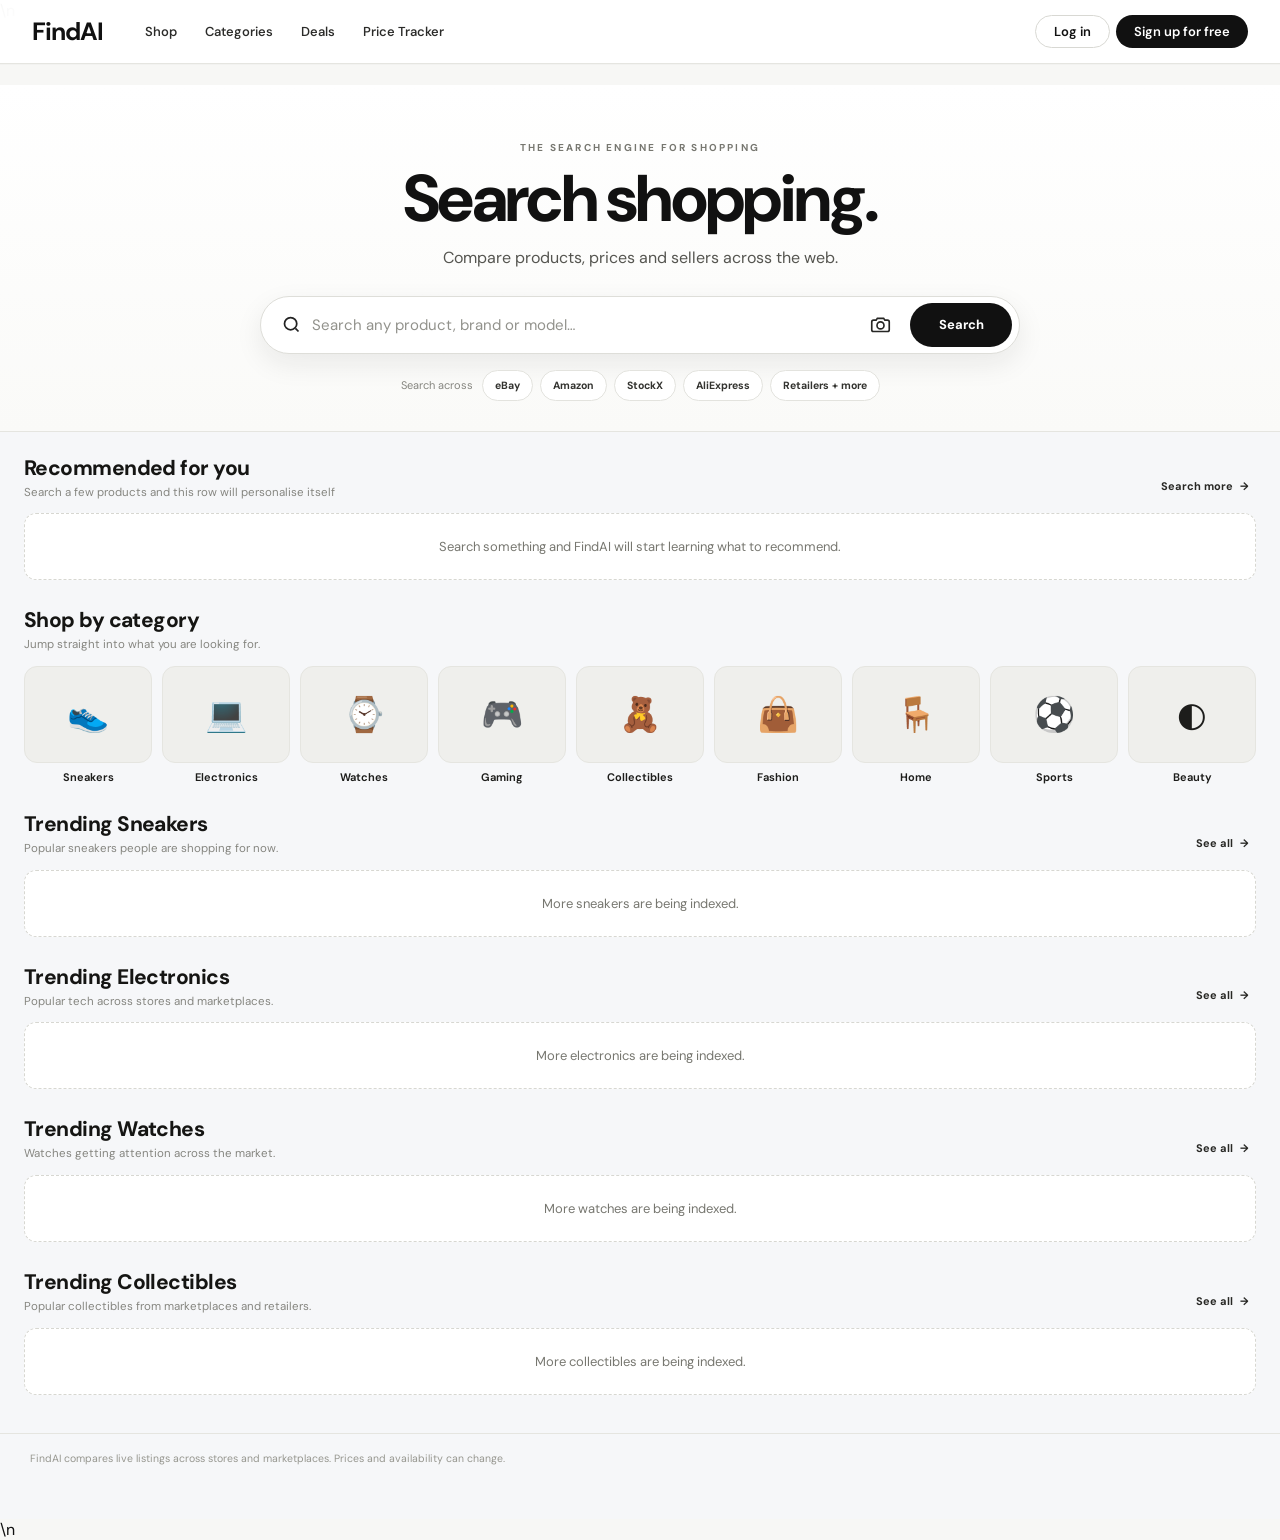
==== index.html @ 2eaaf585 "Update index.html" ====
<!DOCTYPE html>
<!-- FindAI v20: hidden marketplace backend foundation; no marketplace UI is exposed. -->
<html lang="en">
<head>
<meta charset="UTF-8">
<meta name="viewport" content="width=device-width, initial-scale=1.0">
<meta name="apple-mobile-web-app-capable" content="yes">
<meta name="mobile-web-app-capable" content="yes">
<meta name="apple-mobile-web-app-status-bar-style" content="black-translucent">
<meta name="application-name" content="FindAI">
<meta name="apple-mobile-web-app-title" content="FindAI">
<script>
(function(){
  // Phone browsers use the same interface as the FindAI app. Keep crawlers on
  // the indexable desktop document so mobile-first SEO is not redirected to
  // the noindex app shell. Add ?desktop=1 on a phone to inspect desktop mode.
  try{
    var ua=String(navigator.userAgent||'');
    var params=new URLSearchParams(location.search);
    var bot=/googlebot|bingbot|duckduckbot|yandexbot|baiduspider|applebot|crawler|spider|slurp|facebookexternalhit|twitterbot|linkedinbot/i.test(ua);
    var phone=/iphone|ipod|android[^;]*;[^)]*mobile|android.*mobile|windows phone|opera mini|opera mobi/i.test(ua);
    var compactTouch=(navigator.maxTouchPoints||0)>0 && window.matchMedia && window.matchMedia('(max-width: 700px)').matches;
    var alreadyApp=/\/findai-app(?:\.html)?\/?$/i.test(location.pathname);
    var priceRoute=/^\/price\//i.test(location.pathname);
    if(false && !bot && !alreadyApp && !priceRoute && params.get('desktop')!=='1' && (phone||compactTouch)){
      params.delete('desktop');
      params.set('mobile_web','1');
      location.replace('/findai-app.html?'+params.toString());
    }
  }catch(_){}
})();
</script>
<script async src="https://www.googletagmanager.com/gtag/js?id=G-SRSCS0W200"></script>
<script>
  window.dataLayer = window.dataLayer || [];
  function gtag(){dataLayer.push(arguments);}
  gtag('js', new Date());
  gtag('config', 'G-SRSCS0W200');
</script>
<title>FindAI - The Search Engine for Shopping</title>
<script>
(function(){
  try{
    var pref=localStorage.getItem('findai_theme')||'system';
    var resolved=(pref==='light'||pref==='dark')?pref:((window.matchMedia&&window.matchMedia('(prefers-color-scheme: dark)').matches)?'dark':'light');
    document.documentElement.setAttribute('data-findai-theme',resolved);
    document.documentElement.style.colorScheme=resolved;
    document.documentElement.style.backgroundColor=resolved==='light'?'#f6f7f9':'#000000';
    var meta=document.querySelector('meta[name="theme-color"]');
    if(meta)meta.setAttribute('content',resolved==='light'?'#f6f7f9':'#000000');
  }catch(_){}
})();
</script>
<meta name="findai-messages-build" content="v43-language-currency-global">
<meta name="findai-visual-build" content="v51-stock-style-blue-history">
<meta name="description" content="FindAI searches the web for live product listings and prices across retailers and marketplaces — all in one search.">
<meta name="keywords" content="shopping search engine, product search, live product listings, compare prices, retailer search, marketplace search, online shopping, FindAI">
<!-- max-image-preview:none stops Google rendering the square logo thumbnail beside
     the search result. og:image / twitter:image are kept below so that link
     previews on Twitter, Facebook, iMessage, WhatsApp and Discord still work -
     those read the og tags, not this directive. -->
<meta name="robots" content="index, follow, max-image-preview:none">
<meta property="og:title" content="FindAI - The Search Engine for Shopping"/>
<meta property="og:description" content="FindAI searches the web for live product listings and prices across retailers and marketplaces — all in one search."/>
<meta property="og:url" content="https://findai.ai"/>
<meta property="og:type" content="website"/>
<meta property="og:site_name" content="FindAI"/>
<meta property="og:image" content="https://findai.ai/findai-icon-512.png"/>
<meta name="twitter:card" content="summary_large_image"/>
<meta name="twitter:title" content="FindAI - The Search Engine for Shopping"/>
<meta name="twitter:description" content="FindAI searches the web for live product listings and prices across retailers and marketplaces — all in one search."/>
<meta name="twitter:image" content="https://findai.ai/findai-icon-512.png"/>
<link rel="canonical" href="https://findai.ai"/>
<script type="application/ld+json">
{
  "@context": "https://schema.org",
  "@type": "Organization",
  "name": "FindAI",
  "url": "https://findai.ai",
  "description": "The search engine for shopping. FindAI searches the web for live product listings and prices across retailers and marketplaces.",
  "sameAs": [
    "https://www.instagram.com/findai.ai",
    "https://www.youtube.com/@TryFindAI",
    "https://www.facebook.com/profile.php?id=61590249164798"
  ]
}
</script>
<script type="application/ld+json">
{
  "@context": "https://schema.org",
  "@type": "WebSite",
  "name": "FindAI",
  "url": "https://findai.ai",
  "description": "FindAI searches the web for live product listings and prices across retailers and marketplaces — all in one search.",
  "inLanguage": "en"
}
</script>
<script type="application/ld+json">
{
  "@context": "https://schema.org",
  "@type": "Service",
  "name": "FindAI - The Search Engine for Shopping",
  "url": "https://findai.ai",
  "serviceType": "Shopping search engine for live product listings and prices across retailers and marketplaces",
  "areaServed": "Worldwide",
  "provider": {
    "@type": "Organization",
    "name": "FindAI",
    "url": "https://findai.ai"
  }
}
</script>
<link rel="icon" href="/findai-favicon.ico?v=12" sizes="any">
<link rel="icon" type="image/png" href="/findai-icon-192.png?v=12" sizes="192x192">
<link rel="apple-touch-icon" href="/findai-apple-touch-icon.png?v=12">
<meta name="theme-color" content="#111111">
<link rel="preconnect" href="https://fonts.googleapis.com">
<link href="https://fonts.googleapis.com/css2?family=DM+Sans:wght@300;400;500;600&display=swap" rel="stylesheet">
<style>
*{box-sizing:border-box;margin:0;padding:0}
html,body{height:100%;overflow:hidden;overscroll-behavior:none}
body{font-family:'DM Sans',sans-serif;background:#000;color:#fff;height:100vh;min-height:0;display:flex;flex-direction:column}
nav{padding:0 16px;display:flex;align-items:center;justify-content:space-between;height:52px;position:fixed;top:0;left:0;right:0;z-index:1000;background:#000;border-bottom:1px solid #1a1a1a}
.nav-logo{font-size:24px;font-weight:700;color:#fff;cursor:pointer;letter-spacing:-0.5px;font-family:'DM Sans',sans-serif;margin:0;line-height:1;display:inline-block}
.nav-links{display:flex;gap:6px}
.nav-link{padding:6px 14px;border-radius:20px;font-size:13px;color:#888;background:transparent;border:none;cursor:pointer;font-family:'DM Sans',sans-serif;transition:color 0.15s}
.nav-link:hover{color:#fff}
.nav-cta{padding:7px 18px;border-radius:20px;font-size:13px;font-weight:600;color:#000;background:#fff;border:none;cursor:pointer;font-family:'DM Sans',sans-serif;transition:opacity 0.15s}
.nav-secondary{padding:7px 18px;border-radius:20px;font-size:13px;font-weight:600;color:#fff;background:#2a2a2a;border:1px solid #333;cursor:pointer;font-family:'DM Sans',sans-serif;transition:background 0.15s}
.nav-secondary:hover{background:#3a3a3a}
.nav-cta:hover{opacity:0.85}
.nav-avatar{position:relative;width:32px;height:32px;border-radius:50%;background:#2a2a2a;color:#fff;border:1px solid #333;cursor:pointer;font-family:'DM Sans',sans-serif;font-size:13px;font-weight:600;display:flex;align-items:center;justify-content:center;overflow:visible}.nav-avatar-badge{position:absolute;right:-7px;top:-7px;z-index:4;min-width:19px;height:19px;padding:0 5px;border:2px solid #000;border-radius:999px;background:#111111;color:#fff;display:none;align-items:center;justify-content:center;font-size:9px;font-weight:850;line-height:1}.nav-avatar-badge.show{display:flex}
.user-menu{display:none;position:absolute;top:44px;right:0;background:#111;border:1px solid #292929;border-radius:16px;padding:8px;min-width:248px;z-index:10001;box-shadow:0 18px 48px rgba(0,0,0,.62)}
.user-menu.open{display:block}
.user-menu-email{color:#888;font-size:12px;padding:6px 10px 10px;border-bottom:1px solid #2a2a2a;margin-bottom:6px;word-break:break-all;font-family:'DM Sans',sans-serif}
.user-menu-btn{width:100%;text-align:left;padding:11px 10px;border-radius:10px;background:none;border:none;color:#fff;font-size:14px;cursor:pointer;font-family:'DM Sans',sans-serif;transition:background .15s;display:flex;align-items:center;gap:11px}.user-menu-btn svg{width:18px;height:18px;flex:0 0 auto;color:#d8dbe0}.user-menu-btn .menu-label{flex:1}.user-menu-btn.danger{color:#ff716d}.user-menu-btn.danger svg{color:#ff716d}.user-menu-badge{display:none;min-width:20px;height:20px;padding:0 6px;border-radius:999px;background:#111111;color:#fff;align-items:center;justify-content:center;font-size:9px;font-weight:850}.user-menu-badge.show{display:inline-flex}.user-menu-state{margin-left:auto;color:#777;font-size:10px;font-weight:750}
.user-menu-btn:hover{background:#2a2a2a}
.nav-notification-wrap{position:relative;display:flex;align-items:center}
.nav-bell{position:relative;width:34px;height:34px;border:0;border-radius:50%;background:transparent;color:#f2f3f5;display:grid;place-items:center;cursor:pointer;transition:background .15s,color .15s,transform .15s}
.nav-bell:hover,.nav-bell.active{background:#17191d}.nav-bell:active{transform:scale(.96)}.nav-bell svg{width:20px;height:20px}
.nav-bell-badge{position:absolute;right:-4px;top:-5px;z-index:3;min-width:18px;height:18px;padding:0 5px;border:2px solid #000;border-radius:999px;background:#111111;color:#fff;display:none;align-items:center;justify-content:center;font-size:8.5px;font-weight:850;line-height:1}.nav-bell-badge.show{display:flex}
.nav-pro-pill{height:34px;padding:0 15px;border:1px solid #30343a;border-radius:999px;background:#111317;color:#f4f5f7;display:inline-flex;align-items:center;justify-content:center;gap:7px;font:inherit;font-size:11.5px;font-weight:750;letter-spacing:-.05px;cursor:pointer;transition:background .15s,border-color .15s,transform .15s}.nav-pro-pill:hover{background:#1a1d22;border-color:#454a52}.nav-pro-pill:active{transform:scale(.98)}.nav-pro-pill.is-pro{background:#f4f5f7;color:#0d0f12;border-color:#f4f5f7}
.notification-panel{display:none;position:absolute;right:-46px;top:43px;width:min(390px,calc(100vw - 24px));max-height:min(560px,calc(100vh - 76px));overflow:hidden;border:1px solid #292d33;border-radius:18px;background:rgba(15,17,20,.98);box-shadow:0 24px 70px rgba(0,0,0,.68);backdrop-filter:blur(20px);z-index:10003}.notification-panel.open{display:flex;flex-direction:column}
.notification-head{flex:0 0 auto;display:flex;align-items:center;justify-content:space-between;gap:12px;padding:15px 16px 12px;border-bottom:1px solid #25282d}.notification-head b{font-size:16px;letter-spacing:-.25px}.notification-mark-all{border:0;background:transparent;color:#aab0b8;font:inherit;font-size:11px;font-weight:650;cursor:pointer}.notification-mark-all:hover{color:#fff}
.notification-list{overflow-y:auto;padding:7px;scrollbar-width:thin}.notification-item{width:100%;border:0;border-radius:13px;background:transparent;color:#fff;padding:11px 10px;display:grid;grid-template-columns:36px minmax(0,1fr) auto;gap:10px;text-align:left;cursor:pointer}.notification-item:hover{background:#1a1d22}.notification-item.unread{background:#151a22}.notification-item.unread:hover{background:#1b222d}
.notification-icon{width:36px;height:36px;border:1px solid #2d333c;border-radius:11px;background:#111419;color:#dce0e5;display:grid;place-items:center}.notification-icon svg{width:18px;height:18px}.notification-copy{min-width:0}.notification-copy b{display:block;font-size:12px;line-height:1.25;white-space:nowrap;overflow:hidden;text-overflow:ellipsis}.notification-copy span{display:-webkit-box;margin-top:4px;color:#989fa9;font-size:10.5px;line-height:1.35;-webkit-line-clamp:2;-webkit-box-orient:vertical;overflow:hidden}.notification-time{padding-top:1px;color:#6f7680;font-size:9px;white-space:nowrap}.notification-unread-dot{display:inline-block;width:6px;height:6px;margin-left:5px;border-radius:50%;background:#111111;vertical-align:1px}.notification-empty{padding:48px 24px;text-align:center;color:#858b94;font-size:12px}.notification-empty b{display:block;margin-bottom:6px;color:#f2f3f5;font-size:15px}

/* Refined search reveal: one quiet inline status, then summary and cards in sequence. */
.msg.search-loading{gap:0}.msg.search-loading .msg-av{display:none}.search-status{display:flex;align-items:center;gap:12px;padding:4px 2px;color:#a1a7af;font-size:13px;min-height:48px;min-width:0}.search-status-text{display:inline-block;flex:0 1 auto;min-width:0;max-width:min(520px,62vw);white-space:nowrap;overflow:hidden;text-overflow:ellipsis;opacity:1;transform:none}.search-status-text.changing{opacity:1;transform:none}.search-status-text:after{content:none}@keyframes findaiStatusSweep{0%{background-position:200% 0}100%{background-position:-200% 0}}
.assistant-copy-line{display:block;opacity:0;transform:translateY(5px);transition:opacity .28s ease,transform .28s ease}.assistant-copy-line.visible{opacity:1;transform:none}
.search-summary-line{font-size:14px;color:#f3f4f6;line-height:1.5;margin-bottom:12px;padding:4px 2px;min-height:30px;display:block;opacity:0;transform:translateY(5px);transition:opacity .3s ease,transform .3s ease}.search-summary-line.visible{opacity:1;transform:none}.search-summary-line strong{font-weight:750}
.search-card-enter{opacity:0;transform:translateY(11px);transition:opacity .34s ease,transform .34s cubic-bezier(.22,.75,.25,1)}.search-card-enter.visible{opacity:1;transform:none}.search-more-enter{opacity:0;transform:translateY(6px);transition:opacity .25s ease,transform .25s ease}.search-more-enter.visible{opacity:1;transform:none}
.chat-card-country,.chat-card-loc{margin-top:5px;color:#f1f2f4;font-family:'DM Sans',sans-serif!important;font-size:10.5px!important;font-weight:450!important;font-style:normal!important;line-height:1.25!important;letter-spacing:0!important;white-space:nowrap;overflow:hidden;text-overflow:ellipsis}.chat-card-shipping{margin-top:7px;color:#f4f4f4;font-family:'DM Sans',sans-serif!important;font-size:10.5px!important;font-weight:650!important;font-style:normal!important;line-height:1.25!important;letter-spacing:0!important;white-space:nowrap;overflow:hidden;text-overflow:ellipsis}.chat-card-shipping.free{color:#46c267}.chat-card-shipping.varies{color:#8d949d;font-weight:500!important}.chat-card-market-sub{margin-top:4px;color:#9aa0a8;font-size:10px;line-height:1.2;white-space:nowrap;overflow:hidden;text-overflow:ellipsis}
.retailer-source{display:inline-flex;align-items:center;gap:8px;min-width:0;max-width:100%;font-family:'DM Sans',sans-serif}.retailer-source-logo{display:block;flex:0 0 auto;max-width:96px;height:20px;object-fit:contain;object-position:center;background:#f4f5f7;border:1px solid rgba(255,255,255,.13);border-radius:5px;padding:2px 4px;box-sizing:content-box}.retailer-source-name{min-width:0;overflow:hidden;text-overflow:ellipsis;white-space:nowrap;color:#fff;font-size:14px;line-height:20px;font-weight:850;letter-spacing:-.2px}.retailer-source.hero .retailer-source-logo{height:22px;max-width:112px}.retailer-source.hero .retailer-source-name{font-size:15px;line-height:22px;font-weight:860}.retailer-source-logo+ .retailer-source-name{padding-left:1px}
.msg.assistant{gap:0}.msg.assistant .msg-av{display:none}.msg.assistant .msg-body{padding-left:0;padding-right:0}
.chat-card-body>div:first-child{min-height:18px;display:flex;align-items:center}.chat-card-title{height:2.8em;min-height:2.8em}.chat-card-price{margin-top:auto;font-variant-numeric:tabular-nums;line-height:1.2}.chat-card-country,.chat-card-loc{min-height:13px}.chat-card-shipping{min-height:13px;font-variant-numeric:tabular-nums}.chat-card>a{min-height:0}
.deal-answer{width:100%;display:grid;grid-template-columns:minmax(260px,.8fr) minmax(430px,1.2fr);gap:34px;align-items:center;padding:4px 0 18px}.deal-copy{min-width:0}.deal-headline{font-size:20px;line-height:1.35;font-weight:760;letter-spacing:-.35px;color:#f7f7f8;opacity:0;transform:translateY(5px);transition:opacity .3s ease,transform .3s ease}.deal-explanation{margin:11px 0 0;color:#c4c8ce;font-size:15px;line-height:1.65;opacity:0;transform:translateY(5px);transition:opacity .3s ease .08s,transform .3s ease .08s}.deal-saving{margin-top:15px;color:#9ba1a9;font-size:12px;line-height:1.5;opacity:0;transform:translateY(5px);transition:opacity .3s ease .14s,transform .3s ease .14s}.deal-answer.visible .deal-headline,.deal-answer.visible .deal-explanation,.deal-answer.visible .deal-saving{opacity:1;transform:none}.deal-money-inline{white-space:nowrap;font-variant-numeric:tabular-nums}.deal-answer.market-answer .deal-saving{margin-top:13px}
.deal-featured{min-width:0;border-top:1px solid #2a2d31;border-bottom:1px solid #2a2d31;padding:16px 0;display:grid;grid-template-columns:minmax(180px,46%) minmax(0,54%);gap:18px;opacity:0;transform:translateY(10px);transition:opacity .36s ease .12s,transform .36s cubic-bezier(.22,.75,.25,1) .12s}.deal-answer.visible .deal-featured{opacity:1;transform:none}.deal-featured-image{width:100%;height:210px;object-fit:contain;background:#f5f5f5;border-radius:12px;display:block}.deal-featured-placeholder{width:100%;height:210px;border-radius:12px;background:#151719;display:grid;place-items:center;color:#7e858e;font-size:16px;font-weight:750}.deal-featured-details{display:flex;flex-direction:column;min-width:0;padding:3px 0}.deal-source{min-height:22px;display:flex;align-items:center;margin-bottom:8px}.deal-title{font-size:15px;line-height:1.45;color:#f0f1f3;display:-webkit-box;-webkit-line-clamp:2;-webkit-box-orient:vertical;overflow:hidden}.deal-price-label{margin-top:auto;color:#898f97;font-size:10px;text-transform:uppercase;letter-spacing:.08em}.deal-price{margin-top:4px;font-size:27px;line-height:1.1;font-weight:820;letter-spacing:-.6px;font-variant-numeric:tabular-nums}.deal-country{margin-top:8px;color:#f0f1f3;font-family:'DM Sans',sans-serif;font-size:10px;font-weight:450;line-height:1.2;letter-spacing:0}.deal-shipping{margin-top:5px;color:#e7e9ec;font-family:'DM Sans',sans-serif;font-size:10px;font-weight:520;line-height:1.2;letter-spacing:0}.deal-shipping.free{color:#50be65}.deal-shipping.varies{color:#858b93;font-weight:400}.deal-action{margin-top:14px;height:42px;border:1px solid #373b40;border-radius:10px;background:#151719;color:#fff;text-decoration:none;display:flex;align-items:center;justify-content:center;font-size:12px;font-weight:720;transition:background .15s,border-color .15s}.deal-action:hover{background:#202329;border-color:#4b5057}.deal-comparables-title{margin:10px 0 0;color:#f1f2f4;font-size:13px;font-weight:720}.deal-comparables-sub{margin-top:4px;color:#737982;font-size:10.5px;font-weight:400;line-height:1.3}.deal-comparables{margin-top:10px}

.search-answer{padding-top:2px}.search-answer .deal-featured{border-top-color:#24272c;border-bottom-color:#24272c}.search-answer .deal-featured-details{min-height:210px}.search-answer .search-featured-price{margin-top:auto}.search-workline{margin-top:14px;color:#868d96;font-size:11.5px;line-height:1.55;opacity:0;transform:translateY(5px);transition:opacity .3s ease .14s,transform .3s ease .14s}.search-answer.visible .search-workline{opacity:1;transform:none}.search-results-heading{margin:10px 0 10px;color:#f1f2f4;font-size:13px;font-weight:720}.search-featured .deal-price{margin-top:7px}.search-featured .deal-action{margin-top:12px}.search-featured .deal-title{font-size:14.5px}.search-featured-no-price{margin-top:auto;color:#8c929a;font-size:12px;font-weight:650}.search-answer .deal-headline{font-size:21px}.search-answer .deal-explanation{max-width:620px}
body.findai-light .search-answer .deal-headline,body.findai-light .search-results-heading{color:#14171a}body.findai-light .search-answer .deal-explanation{color:#4e555d}body.findai-light .search-workline{color:#777f88}body.findai-light .search-answer .deal-featured{border-color:#dfe2e6}body.findai-light .search-featured .deal-title,body.findai-light .search-featured .deal-country{color:#25282c}body.findai-light .search-featured .deal-shipping{color:#3f444a}body.findai-light .search-featured .deal-shipping.varies{color:#7b828a}
@media(max-width:820px){.deal-answer{grid-template-columns:1fr;gap:20px}.deal-featured{grid-template-columns:minmax(135px,42%) minmax(0,58%);gap:12px}.deal-featured-image,.deal-featured-placeholder{height:180px}.deal-headline{font-size:18px}.deal-explanation{font-size:14px}}
@media(max-width:540px){.deal-featured{grid-template-columns:1fr}.deal-featured-image,.deal-featured-placeholder{height:210px}.deal-featured-details{min-height:170px}.deal-price{font-size:23px}.deal-answer{padding-bottom:8px}}
@media(prefers-reduced-motion:reduce){.search-status-text:after{animation:none}.assistant-copy-line,.search-summary-line,.search-card-enter,.search-more-enter,.deal-headline,.deal-explanation,.deal-saving,.deal-featured{opacity:1!important;transform:none!important;transition:none!important}}
/* Best Deals v3 */
.best-deal-card{position:relative}
.best-deal-badge{position:absolute;top:8px;left:8px;z-index:3;max-width:calc(100% - 16px);padding:5px 9px;border-radius:999px;background:rgba(12,13,15,.92);border:1px solid rgba(255,255,255,.18);color:#fff;font-size:10.5px;font-weight:780;line-height:1.15;box-shadow:0 2px 9px rgba(0,0,0,.34);white-space:nowrap;overflow:hidden;text-overflow:ellipsis;backdrop-filter:blur(10px)}
.best-deal-badge.exceptional{background:#0c0d0f;border-color:rgba(255,255,255,.28)}
.best-deals-intro{margin:0 0 18px;padding:0 0 16px;border-bottom:1px solid #292d32}.best-deals-intro h2{margin:0;color:#f6f7f8;font-size:24px;line-height:1.2;letter-spacing:-.55px}.best-deals-intro p{margin:7px 0 0;color:#9ba1a9;font-size:13px;line-height:1.55;max-width:720px}.best-deals-intro-meta{margin-top:9px;color:#727982;font-size:10.5px;line-height:1.4}.best-deal-score{margin-top:7px;display:flex;align-items:center;gap:7px;color:#aab0b7;font-size:9.5px;line-height:1.2}.best-deal-score strong{color:#f0f2f4;font-size:10.5px}.best-deal-evidence{margin-top:5px;color:#9aa0a8;font-size:9.5px;line-height:1.35;min-height:13px}.best-deal-low{margin-top:4px;color:#55c96a;font-size:9.5px;font-weight:700;line-height:1.3}
body.findai-light .best-deals-intro{border-bottom-color:#dfe2e6}body.findai-light .best-deals-intro h2{color:#17191c}body.findai-light .best-deals-intro p{color:#5f6670}body.findai-light .best-deals-intro-meta{color:#858c95}body.findai-light .best-deal-badge{background:rgba(255,255,255,.94);border-color:#d8dce1;color:#17191c;box-shadow:0 2px 9px rgba(30,35,42,.09)}body.findai-light .best-deal-score{color:#747b84}body.findai-light .best-deal-score strong{color:#202328}body.findai-light .best-deal-evidence{color:#6f7680}
.best-deal-save-chip{position:absolute;top:8px;right:8px;z-index:3;padding:5px 8px;border-radius:7px;background:rgba(9,12,15,.86);border:1px solid rgba(255,255,255,.14);color:#71d982;font-size:10px;font-weight:760;line-height:1.15;backdrop-filter:blur(10px)}
.best-deal-price-row{display:flex;align-items:baseline;gap:6px;min-width:0;flex-wrap:wrap}
.best-deal-was{color:#737980;font-size:10.5px;text-decoration:line-through;font-weight:500}
.best-deal-signal{margin-top:6px;color:#a9afb7;font-size:10px;line-height:1.3;white-space:nowrap;overflow:hidden;text-overflow:ellipsis}
.best-deal-signal strong{color:#55c96a;font-weight:700}
.best-deal-history{margin-top:4px;color:#2f7d4f;font-size:9.5px;font-weight:650;line-height:1.25;white-space:nowrap;overflow:hidden;text-overflow:ellipsis}
.best-deal-offer{margin-top:5px;color:#2f7d4f;font-size:9.5px;font-weight:700;line-height:1.25;white-space:nowrap;overflow:hidden;text-overflow:ellipsis}
.best-deal-card .chat-card-country{font-size:10.5px!important;font-weight:400!important;line-height:1.25!important}
.best-deal-card .chat-card-shipping{font-size:10.5px!important;font-weight:650!important;line-height:1.25!important}
@media(max-width:700px){.best-deal-badge{font-size:8.5px;padding:4px 6px}.best-deal-save-chip{font-size:8px;padding:4px 5px}.best-deal-signal{font-size:8px}.best-deal-history,.best-deal-offer{font-size:7.5px}.best-deal-card .chat-card-shipping,.best-deal-card .chat-card-country{font-size:8px!important}}
.auth-modal-bg{position:fixed;inset:0;background:rgba(0,0,0,.78);z-index:10000;display:none;align-items:center;justify-content:center;padding:18px}
.auth-modal{position:relative;width:min(430px,92vw);min-height:min(590px,82vh);max-height:calc(100vh - 36px);overflow:auto;box-sizing:border-box;padding:46px 48px 42px;border:1px solid #30343a;border-radius:32px;background:#111419;color:#fff;text-align:left;font-family:'DM Sans',sans-serif;box-shadow:0 28px 80px rgba(0,0,0,.55);display:flex;flex-direction:column}
.auth-modal h3{color:#fff;font-size:38px;line-height:1.04;font-weight:750;margin:0 54px 18px 0;letter-spacing:-1.2px}
.auth-modal p{color:#989fa9;font-size:17px;margin:0;line-height:1.45;max-width:330px}
.auth-close{position:absolute;top:28px;right:28px;color:#fff;background:transparent;border:1px solid #34383e;font-size:28px;cursor:pointer;width:52px;height:52px;border-radius:50%;display:flex;align-items:center;justify-content:center;transition:background .15s,border-color .15s;line-height:1}
.auth-close:hover{background:#181c22;border-color:#444a52}
.auth-login-body{flex:1;display:flex;flex-direction:column;justify-content:center;gap:12px;padding:58px 0 38px}
.apple-custom,.google-custom,.auth-email-method{display:flex;align-items:center;justify-content:center;gap:14px;width:100%;height:64px;box-sizing:border-box;padding:0 20px;border-radius:19px;border:1px solid #353a41;background:#0b0d10;color:#fff;font-size:17px;font-weight:750;cursor:pointer;font-family:'DM Sans',sans-serif;transition:border-color .15s,background .15s,transform .12s}
.apple-custom{display:none;margin:0}
.apple-custom:hover,.google-custom:hover,.auth-email-method:hover{border-color:#4a5059;background:#141821}
.apple-custom:active,.google-custom:active,.auth-email-method:active{transform:scale(.985)}
.apple-custom:disabled,.google-custom:disabled{opacity:.55;cursor:default}
.apple-custom svg,.google-custom svg,.auth-email-method svg{width:23px;height:23px;flex:none}
.auth-divider{display:none}
body.findai-light .apple-custom,body.findai-light .google-custom,body.findai-light .auth-email-method{background:#fff;color:#111317;border-color:#d6dae0}
body.findai-light .apple-custom:hover,body.findai-light .google-custom:hover,body.findai-light .auth-email-method:hover{background:#f1f3f5;border-color:#c9ced5}
.auth-email-panel{display:none;flex:1;flex-direction:column;padding-top:34px}
.auth-email-panel.show{display:flex}
.auth-email-back{align-self:flex-start;margin:0 0 24px;padding:7px 0;border:0;background:transparent;color:#aeb4bd;display:flex;align-items:center;gap:7px;font-size:13px;font-weight:680;cursor:pointer}
.auth-email-back svg{width:17px;height:17px}
#email-auth{display:flex;flex-direction:column;gap:12px;justify-content:center;flex:1;padding-bottom:42px}
.auth-input{width:100%;box-sizing:border-box;padding:17px 18px;border-radius:16px;border:1px solid #32373e;background:#0b0d10;color:#fff;font-size:15px;font-family:'DM Sans',sans-serif;outline:none;transition:border-color .15s,box-shadow .15s}
.auth-input:focus{border-color:#5d6672;box-shadow:0 0 0 3px rgba(255,255,255,.05)}
.auth-btn-primary{width:100%;padding:17px 20px;border-radius:16px;border:none;background:#fff;color:#0a0a0a;font-size:15px;font-weight:750;cursor:pointer;font-family:'DM Sans',sans-serif;transition:opacity .15s}
.auth-btn-primary:hover{opacity:.9}.auth-btn-primary:disabled{opacity:.55;cursor:default}
#auth-fallback{min-height:18px;color:#ff8f8f!important;font-size:12px!important;margin-top:14px!important;text-align:center}
@media(max-width:600px){.auth-modal-bg{align-items:flex-end;padding:0}.auth-modal{width:100%;max-width:none;min-height:min(640px,88dvh);max-height:92dvh;border-radius:28px 28px 0 0;padding:38px 28px 34px}.auth-modal h3{font-size:34px}.auth-modal p{font-size:16px}.auth-close{top:22px;right:22px;width:48px;height:48px}.auth-login-body{padding-top:52px}}
.nav-link:hover{color:#fff}
.app{display:flex;flex:1;height:calc(100vh - 52px);margin-top:52px}
.sidebar{width:240px;padding:12px 8px;display:flex;flex-direction:column;gap:2px;border-right:1px solid #1a1a1a;flex-shrink:0;position:sticky;top:56px;height:calc(100vh - 56px);overflow-y:auto}
.sb-recent-item{display:flex;align-items:center;gap:8px;padding:7px 10px;border-radius:8px;font-size:13px;color:#aaa;cursor:pointer;white-space:nowrap;overflow:hidden;background:none;border:none;width:100%;text-align:left;transition:background 0.15s,color 0.15s}
.sb-recent-item:hover{background:#1a1a1a;color:#fff}
.sb-recent-item svg{flex-shrink:0;opacity:0.5}
.sb-recent-label{flex:1;overflow:hidden;text-overflow:ellipsis;white-space:nowrap}
.sb-recent-x{flex-shrink:0;opacity:0;width:18px;height:18px;display:flex;align-items:center;justify-content:center;border-radius:4px;color:#999;transition:opacity .12s,background .12s,color .12s}
.sb-recent-item:hover .sb-recent-x{opacity:.6}
.sb-recent-x:hover{background:#333;color:#fff;opacity:1}
.sb-recent-x svg{opacity:1}
.sb-new{display:flex;align-items:center;gap:8px;padding:10px 14px;border-radius:8px;cursor:pointer;font-size:15px;color:#888;background:none;border:none;font-family:'DM Sans',sans-serif;width:100%;text-align:left;transition:all 0.15s;margin-bottom:8px}
.sb-new:hover{background:#111;color:#fff}
.sb-section{font-size:12px;color:#555;padding:8px 14px 6px;font-weight:600;text-transform:uppercase;letter-spacing:0.06em}
/* Logged-out home: give the empty Recent area breathing room so Categories sits a little above the visual midpoint. */
body.findai-signed-out #sidebar-categories-label{margin-top:0!important}
body.findai-signed-in #sidebar-categories-label{margin-top:8px!important}
.sb-item{display:flex;align-items:center;gap:12px;padding:10px 14px;border-radius:8px;cursor:pointer;font-size:15px;color:#888;background:none;border:none;font-family:'DM Sans',sans-serif;width:100%;text-align:left;transition:all 0.15s}
.sb-tracker{display:flex;align-items:center;gap:12px;padding:11px 14px;border-radius:10px;cursor:pointer;font-size:15px;font-weight:700;color:#fff;background:#111111;border:none;font-family:'DM Sans',sans-serif;width:100%;text-align:left;margin-bottom:6px;transition:background 0.15s}
.sb-tracker:hover{background:#242424}
.sb-item:hover{background:#111;color:#fff}
.sb-item.active{background:#111;color:#fff}
.chat{flex:1;display:flex;flex-direction:column;overflow:hidden;min-height:0}
.welcome{flex:1;display:flex;flex-direction:column;align-items:center;padding:40px 24px 140px;text-align:center;overflow-y:auto}
.welcome-top{display:flex;flex-direction:column;align-items:center;margin-bottom:24px}
#welcome-title{font-size:clamp(26px,4vw,38px);font-weight:500;color:#fff;margin-bottom:10px;letter-spacing:-0.5px}
.welcome-sub{font-size:15px;color:#666}
.preview-grid{display:grid;grid-template-columns:repeat(4,1fr);gap:8px;max-width:960px;width:100%;margin:0 auto 32px}
.prev-card{background:#111;border:1px solid #222;border-radius:10px;overflow:hidden;cursor:pointer;transition:opacity 0.5s,transform 0.5s,border-color 0.15s;text-decoration:none;display:block;color:inherit;position:relative}
.prev-card:hover{border-color:#444;transform:translateY(-1px)}
.prev-card.fade-out{opacity:0;transform:translateY(6px)}
.prev-card-img{width:100%;height:110px;object-fit:cover;display:block;background:#1a1a1a}
.prev-card-ph{width:100%;height:110px;background:#1a1a1a;display:flex;align-items:center;justify-content:center;font-size:24px}
.prev-card-body{padding:7px 10px 8px}
.prev-card-title{font-size:11px;color:#aaa;margin-bottom:4px;white-space:nowrap;overflow:hidden;text-overflow:ellipsis}
.prev-card-price{font-size:16px;font-weight:800;color:#fff}
/* source logo row */
.prev-card-source{display:flex;align-items:center;gap:4px;margin-bottom:4px}
.prev-card-source .retailer-source{gap:5px;max-width:100%}.prev-card-source .retailer-source-logo{height:14px;max-width:56px;border-radius:4px;padding:1px 3px}.prev-card-source .retailer-source-name{font-size:10px;line-height:14px;max-width:86px;font-weight:800}
/* eBay inline logo */
.ebay-logo{font-size:16px;font-family:Arial,sans-serif;font-weight:900;letter-spacing:-0.3px;line-height:1}
/* AliExpress logo */
.ali-logo{font-size:15px;font-weight:800;color:#ff4747;font-family:'DM Sans',sans-serif;letter-spacing:-0.2px}
/* AliExpress card highlight border */
.prev-card.ali-card{border-color:#2a1a1a}
.prev-card.ali-card:hover{border-color:#ff4747}

/* messages */
.messages{flex:1;overflow-y:auto;padding:24px 32px 170px;display:flex;flex-direction:column;gap:20px;width:100%;align-self:stretch}
.messages-inner{max-width:1100px;width:100%;margin:0 auto;display:flex;flex-direction:column;gap:20px;flex:1}
.msg{display:flex;gap:12px;width:100%;align-items:flex-start}
.msg.user{flex-direction:row-reverse}
.msg-av{width:30px;height:30px;border-radius:50%;flex-shrink:0;display:flex;align-items:center;justify-content:center;font-size:13px;font-weight:600}
.msg-av.u{background:#fff;color:#000;border:1px solid #e0e0e0}
.msg-av.a{background:#fff;border:1px solid #e0e0e0;position:relative}
.msg-av.a::after{content:'';position:absolute;width:10px;height:10px;border-radius:50%;background:#000}
.msg-body{max-width:calc(100% - 44px);font-size:14px;line-height:1.65;color:#e5e5e5;padding:12px 16px;border-radius:12px;background:#111;border:1px solid #222}
.msg.assistant .msg-body{max-width:100%;width:100%;background:transparent;border:none;padding:0 2px}
.msg.user .msg-body{background:#fff;color:#000;border-color:#e0e0e0}
.msg.assistant{flex-direction:column;align-items:flex-start}
.findai-speak-btn{width:32px;height:32px;margin:7px 0 0 2px;border:1px solid #292d33;border-radius:50%;background:#111317;color:#a8afb8;display:grid;place-items:center;padding:0;cursor:pointer;transition:background .15s,color .15s,border-color .15s}
.findai-speak-btn svg{width:16px;height:16px;stroke:currentColor}
.findai-speak-btn:hover{background:#1b1e22;color:#fff}.findai-speak-btn.speaking{background:#f4f5f7;color:#111;border-color:#f4f5f7}
body.findai-light .findai-speak-btn{background:#fff;color:#626a73;border-color:#d6dae0}
body.findai-light .findai-speak-btn:hover{background:#eef0f3;color:#111}
body.findai-light .findai-speak-btn.speaking{background:#111;color:#fff;border-color:#111}
.chat-grid{display:grid;grid-template-columns:repeat(4,1fr);gap:10px;margin-top:12px;width:100%;align-items:stretch}
.chat-card{background:#111;border:1px solid #222;border-radius:10px;overflow:hidden;text-decoration:none;display:flex;flex-direction:column;color:inherit;transition:border-color 0.15s,transform 0.15s;height:100%;position:relative}
.chat-grid{align-items:stretch}
.card-save-btn{position:absolute;top:9px;right:9px;z-index:8;width:38px;height:38px;border:0;border-radius:0;background:transparent;color:#fff;display:grid;place-items:center;cursor:pointer;padding:0;transition:transform .15s,color .15s;filter:drop-shadow(0 1px 2px rgba(0,0,0,.92)) drop-shadow(0 0 1px rgba(0,0,0,.72))}
.card-save-btn:hover{transform:scale(1.08)}.card-save-btn:active{transform:scale(.92)}.card-save-btn svg{width:28px;height:28px;overflow:visible}.card-save-btn.saved{background:transparent;border:0;color:#ff3045;filter:drop-shadow(0 1px 2px rgba(0,0,0,.45))}.card-save-btn.saved svg{fill:currentColor}.best-deal-card .card-save-btn{top:38px}
@media(max-width:700px){.card-save-btn{width:34px;height:34px;top:6px;right:6px}.card-save-btn svg{width:25px;height:25px}.best-deal-card .card-save-btn{top:32px}}
.stockx-card .chat-card-body{padding:10px 12px}
.discogs-card .chat-card-body{padding:10px 12px}
.chat-card:hover{border-color:#444;transform:translateY(-2px)}
.chat-card-img{width:100%;height:176px;object-fit:contain;object-position:center;display:block;background:#f4f5f7}
.chat-card-ph{width:100%;height:176px;background:#1a1a1a;display:flex;align-items:center;justify-content:center;font-size:32px}
.chat-card-body{padding:10px 12px;flex:1;display:flex;flex-direction:column}
.chat-card-title{font-size:12px;color:#ddd;margin-bottom:6px;line-height:1.4;display:-webkit-box;-webkit-line-clamp:2;-webkit-box-orient:vertical;overflow:hidden;min-height:2.8em}
.chat-card-price{font-size:20px;font-weight:800;color:#fff;letter-spacing:-0.4px}
.chat-card-loc{font-size:10px;color:#999;margin-top:3px}
.card-btns{display:flex;gap:4px;margin-top:8px}
.card-btn{flex:1;background:#fff;color:#1c1c1c;border:none;border-radius:7px;padding:7px 2px;font-size:11px;font-weight:600;font-family:'DM Sans',sans-serif;cursor:pointer;display:flex;align-items:center;justify-content:center;gap:3px;white-space:nowrap;text-decoration:none;transition:opacity .15s}
.card-btn:hover{opacity:.85}
.card-btn .vshield{width:13px;height:13px;flex-shrink:0}
.fa-modal-bg{position:fixed;inset:0;background:rgba(0,0,0,.72);z-index:20000;display:none;align-items:center;justify-content:center}
.fa-modal-bg.open{display:flex}
.fa-modal{background:#1c1c1c;position:relative;border-radius:18px;border:1px solid #2a2a2a;width:100%;max-width:680px;max-height:86vh;overflow-y:auto;padding:22px 20px calc(26px + env(safe-area-inset-bottom));font-family:'DM Sans',sans-serif;animation:faUp .28s ease}
@keyframes faUp{from{transform:translateY(40px);opacity:.4}to{transform:translateY(0);opacity:1}}
@media (max-width:600px){
  .fa-modal-bg{align-items:flex-end}
  .fa-modal{border-radius:18px 18px 0 0;max-width:100%}
}
.fa-close{float:right;background:none;border:none;color:#aaa;font-size:24px;cursor:pointer;line-height:1;text-shadow:0 1px 3px rgba(0,0,0,0.6)}
@media(max-width:700px){.card-btn{font-size:9px;padding:6px 1px;gap:2px;min-width:0;box-sizing:border-box}.card-btns{gap:3px}.card-btn .vshield{width:11px;height:11px}}

.thinking{display:flex;gap:5px;padding:12px 16px;background:#111;border:1px solid #222;border-radius:12px;width:fit-content}
.thinking span{width:7px;height:7px;background:#444;border-radius:50%;animation:bounce 1.2s infinite}
.thinking span:nth-child(2){animation-delay:0.2s}
.thinking span:nth-child(3){animation-delay:0.4s}
@keyframes bounce{0%,60%,100%{transform:translateY(0)}30%{transform:translateY(-7px)}}
.input-area{padding:12px 24px calc(20px + env(safe-area-inset-bottom));background:#000;position:fixed;bottom:0;left:240px;right:0;z-index:1000;border-top:1px solid #1a1a1a}
.input-wrap{max-width:820px;margin:0 auto;background:#1a1a1a;border:1.5px solid #333;border-radius:20px;display:flex;flex-direction:column;gap:9px;padding:20px 16px 20px 24px;transition:border-color .2s,box-shadow .2s;box-shadow:0 4px 32px rgba(0,0,0,.6)}
.input-wrap:focus-within{border-color:#555;box-shadow:0 4px 40px rgba(255,255,255,.08)}
.input-row{display:flex;align-items:flex-end;gap:8px;width:100%}
/* Full-window drag-and-drop overlay */
#drop-overlay{position:fixed;inset:0;z-index:100000;display:none;align-items:center;justify-content:center;background:rgba(0,0,0,0.82);-webkit-backdrop-filter:blur(4px);backdrop-filter:blur(4px);pointer-events:none}
#drop-overlay.show{display:flex}
#drop-overlay .drop-card{display:flex;flex-direction:column;align-items:center;gap:16px;padding:48px 72px;border:2px dashed #111111;border-radius:24px;background:rgba(17,17,17,0.06)}
#drop-overlay .drop-logo{width:72px;height:72px;border-radius:18px}
#drop-overlay .drop-title{font-size:26px;font-weight:600;color:#fff;letter-spacing:-0.3px}
#drop-overlay .drop-sub{font-size:14px;color:#888}
@media(max-width:700px){#drop-overlay .drop-card{padding:36px 32px}#drop-overlay .drop-title{font-size:20px}}
.vision-search-copy{margin:2px 0 14px}.vision-search-headline{font-size:18px;line-height:1.45;color:inherit;letter-spacing:-.2px}.vision-search-confidence{display:inline-flex;margin-top:8px;padding:5px 9px;border:1px solid #32363c;border-radius:999px;font-size:10px;font-weight:750;letter-spacing:.02em;color:#969ca5}.vision-search-status{margin-top:10px;display:flex;align-items:center;gap:9px;color:#8b929c;font-size:13px;line-height:1.4}.vision-search-spinner{width:14px;height:14px;border:2px solid currentColor;border-right-color:transparent;border-radius:50%;animation:visionSearchSpin .75s linear infinite;flex:0 0 auto}.vision-search-results{margin-top:8px}.vision-search-empty{margin-top:10px;color:#858c95;font-size:12px;line-height:1.5}.vision-search-empty button{border:0;background:transparent;color:inherit;text-decoration:underline;font:inherit;font-weight:700;cursor:pointer;padding:0}body.findai-light .vision-search-confidence{border-color:#d7dbe1;color:#69707a}body.findai-light .vision-search-status,body.findai-light .vision-search-empty{color:#68707a}@keyframes visionSearchSpin{to{transform:rotate(360deg)}}
.chat-in{flex:1;background:transparent;border:none;outline:none;color:#fff;font-family:'DM Sans',sans-serif;font-size:16px;resize:none;max-height:120px;min-height:28px;line-height:1.6;caret-color:#fff}
.chat-in::placeholder{color:#888;font-size:16px}
.send-btn{width:34px;height:34px;border-radius:8px;background:#fff;border:none;color:#000;cursor:pointer;display:flex;align-items:center;justify-content:center;flex-shrink:0;transition:background .15s,border-color .15s,transform .15s}
.send-btn svg{stroke:currentColor}.send-btn:hover{background:#e0e0e0}.send-btn:active{transform:scale(.96)}.send-btn:disabled{opacity:.55;cursor:default;transform:none}
.send-stop-icon{display:none;width:12px;height:12px;border:1.8px solid currentColor;border-radius:1.5px;box-sizing:border-box}
.send-btn.is-searching{background:#e0e0e0;color:#000}.send-btn.is-searching:hover{background:#d7d7d7}.send-btn.is-searching svg{display:none}.send-btn.is-searching .send-stop-icon{display:block}
.fa-search-usage-notice{display:none;width:100%;padding:0 2px 2px;color:#aeb3ba;font-size:11.5px;line-height:1.35;text-align:left;box-sizing:border-box}
.fa-search-usage-notice.show{display:block}.fa-search-usage-notice strong{color:#f4f4f4;font-weight:730}.fa-search-usage-notice .action{color:#9ea4ad}.fa-search-usage-notice button{appearance:none;border:0;background:transparent;color:inherit;font:inherit;padding:0;cursor:pointer;text-align:left}.fa-search-usage-notice button:hover strong{text-decoration:underline;text-underline-offset:2px}
.ai-thinking-row{display:flex;align-items:center;gap:0}
.plus-wrap{position:relative;flex-shrink:0;display:flex}
.plus-btn{width:34px;height:34px;border-radius:8px;background:#fff;border:none;color:#000;cursor:pointer;display:flex;align-items:center;justify-content:center;flex-shrink:0;transition:background .15s}
.plus-btn:hover{background:#e0e0e0}
.plus-btn:disabled{background:#222;color:#666;cursor:not-allowed}
.mic-btn{width:34px;height:34px;border-radius:8px;background:transparent;border:none;color:#b8bcc2;cursor:pointer;display:flex;align-items:center;justify-content:center;flex-shrink:0;transition:background .15s,color .15s,transform .15s}
.mic-btn svg{width:20px;height:20px;stroke:currentColor}.mic-btn:hover{background:#202124;color:#fff}.mic-btn:active{transform:scale(.95)}
.mic-btn.listening{background:#fff;color:#111;animation:findaiWebMicPulse 1.2s ease-in-out infinite}
@keyframes findaiWebMicPulse{0%,100%{box-shadow:0 0 0 0 rgba(255,255,255,.08)}50%{box-shadow:0 0 0 6px rgba(255,255,255,0)}}
.plus-menu{position:absolute;bottom:46px;left:0;background:#1c1c1c;border:1px solid #333;border-radius:12px;padding:6px;display:none;box-shadow:0 8px 28px rgba(0,0,0,.55);z-index:1100;min-width:160px}
.plus-menu.open{display:block}
.plus-menu button{width:100%;background:transparent;border:none;color:#eee;font-family:inherit;font-size:14px;text-align:left;padding:9px 11px;border-radius:7px;cursor:pointer;display:flex;align-items:center;gap:9px;white-space:nowrap}
.plus-menu button:hover{background:#2a2a2a}
.img-preview{max-width:820px;margin:0 auto 8px;display:none}
.img-preview.show{display:block}
.img-preview .chip{position:relative;display:inline-block;background:transparent;border:none;border-radius:0;padding:4px 6px 0}
.img-preview img{width:96px;height:96px;object-fit:cover;border-radius:14px;display:block;border:1px solid #333}
.img-preview .rm{position:absolute;top:-2px;right:0;background:#333;border:2px solid #000;color:#fff;width:22px;height:22px;border-radius:50%;cursor:pointer;font-size:14px;line-height:1;display:flex;align-items:center;justify-content:center;padding:0}
.img-preview .rm:hover{background:#555}
.skel{background:linear-gradient(90deg,#111 25%,#1a1a1a 50%,#111 75%);background-size:200% 100%;animation:shimmer 1.2s infinite;border-radius:6px}
@keyframes shimmer{0%{background-position:200% 0}100%{background-position:-200% 0}}
::-webkit-scrollbar{width:5px}
::-webkit-scrollbar-thumb{background:#222;border-radius:3px}
#brand-bar{display:none}
/* ===== EXPERIMENT: ambient background + centered welcome ===== */
/* Ambient layer fills the chat pane, sits behind content */
#ambient-bg{position:absolute;inset:0;overflow:hidden;pointer-events:none;z-index:0}
.ambient-card{position:absolute;width:150px;border-radius:10px;overflow:hidden;opacity:0;transition:opacity 1.6s ease;box-shadow:0 8px 30px rgba(0,0,0,0.55);border:1px solid #222;background:#111;pointer-events:auto;cursor:pointer;text-decoration:none;color:inherit;display:block}
.ambient-card.show{opacity:0.85}
.ambient-card:hover{opacity:1;border-color:#444;transition:opacity 0.2s ease}
.ambient-card img{width:100%;height:150px;object-fit:cover;display:block;background:#1a1a1a}
.ambient-card .ac-meta{position:relative;padding:6px 8px;display:flex;align-items:center;justify-content:center;min-height:28px}
.ambient-card .ac-meta .ebay-logo,.ambient-card .ac-meta .ali-logo,.ambient-card .ac-meta .findai-market-badge{position:absolute;left:8px;top:50%;transform:translateY(-50%)}
.ambient-card .ac-price{font-family:'DM Sans',sans-serif;font-size:14px;font-weight:800;color:#fff;letter-spacing:-0.3px}
.ambient-card .ebay-logo{font-size:12px}
.ambient-card .findai-market-badge{font-size:12px;letter-spacing:-.2px}
.ambient-card .ali-logo{font-size:9px}
.ambient-card .ac-source-text,.ambient-card .ac-source-brand{position:absolute;left:8px;top:50%;transform:translateY(-50%);max-width:82px;overflow:hidden;text-overflow:ellipsis;white-space:nowrap;font-family:'DM Sans',sans-serif;font-size:9.5px;font-weight:800;color:#f1f3f5;line-height:1}.ambient-card .ac-source-brand{display:inline-flex;align-items:center;gap:4px;max-width:90px}.ambient-card .ac-source-brand img{width:15px;height:15px;border-radius:4px;object-fit:contain;background:#fff;flex:0 0 auto}.ambient-card .ac-source-brand span{overflow:hidden;text-overflow:ellipsis;white-space:nowrap}
/* When in EXPERIMENT welcome mode, center the title + search vertically */
.chat.exp-welcome{justify-content:center;align-items:center;position:relative}
.chat.exp-welcome .welcome{position:relative;z-index:2;flex:none;padding:0;overflow:visible;background:transparent}
.chat.exp-welcome #preview-grid{display:none}
.chat.exp-welcome .welcome-top{margin-bottom:28px}
.chat.exp-welcome #welcome-title{font-size:clamp(30px,5vw,46px)}
/* float the input area centered, just under the title, instead of pinned bottom */
.chat.exp-welcome .input-area{position:relative;left:0;right:0;bottom:auto;background:transparent;border-top:none;z-index:2;width:100%;padding-top:0}
@media(max-width:700px){
  #ambient-bg{display:none}
  .ambient-card{width:96px}
  .ambient-card img{height:96px}
}
@media(max-width:700px){
  .sidebar{display:none}
  nav{position:fixed;top:0;left:0;right:0;height:52px;z-index:9999;background:#000;border-bottom:1px solid #1a1a1a}
  .nav-logo{position:absolute;left:50%;top:50%;transform:translate(-50%,-50%);font-size:28px}
  .nav-links{display:none}
  /* logged-out: show only Log in, pinned right, as a white box */
  #nav-auth-out{display:flex;position:absolute;right:12px;top:50%;transform:translateY(-50%)}
  #nav-auth-out .nav-cta{display:none}
  #nav-auth-out .nav-secondary{display:inline-flex;background:#fff;color:#000;border:none;font-weight:600}
  /* logged-in: show avatar, pinned right */
  #nav-auth-in{display:none;position:absolute;right:12px;top:50%;transform:translateY(-50%)}
  #nav-auth-in{gap:4px}
  .nav-marketplace-create{height:30px;padding:0 9px;font-size:10px;gap:5px}
  .nav-saved{width:32px;height:30px;padding:0}.nav-saved-label{display:none}.nav-saved svg{width:17px;height:17px}
  .nav-bell{width:32px;height:32px}.nav-bell svg{width:19px;height:19px}
  .nav-pro-pill{height:32px;padding:0 12px;font-size:11px}
  .notification-panel{position:fixed;top:58px;left:8px;right:8px;width:auto;max-height:calc(100dvh - 70px)}
  .app{height:calc(100dvh - 52px);margin-top:52px}
  .chat{height:calc(100dvh - 52px);overflow:hidden;display:flex;flex-direction:column}
  .messages{flex:1;overflow-y:auto;padding:12px 4px 170px;-webkit-overflow-scrolling:touch}
  .input-area{position:fixed;left:0;right:0;bottom:0;z-index:9999;padding:8px 8px calc(8px + env(safe-area-inset-bottom));background:#000;border-top:1px solid #1a1a1a}
  #brand-bar{display:none}
  #brand-bar img{width:30px;height:30px;border-radius:7px}
  #brand-bar span{font-size:19px;font-weight:700;color:#fff;letter-spacing:-0.3px}
  .welcome{padding-top:8px;padding-bottom:170px;overflow-y:auto;justify-content:flex-start}
  .welcome-sub{display:none}
  #welcome-title{font-size:24px;margin-bottom:6px}
  .welcome-top{margin-bottom:10px}
  .chat-grid{grid-template-columns:repeat(3,1fr);gap:3px;width:100%}
  .preview-grid{grid-template-columns:repeat(2,1fr);gap:8px}
  .prev-card-img{height:100px}
  .prev-card-ph{height:100px}
  .prev-card-body{padding:5px 7px}
  .prev-card-title{font-size:10px}
  .prev-card-price{font-size:14px}
  .chat-card{border-radius:6px}
  .chat-card-img{height:130px}
  .chat-card-ph{height:130px}
  .chat-card-body{padding:5px 6px;min-height:104px}
  .chat-card-title{font-size:10px;-webkit-line-clamp:2}
  .chat-card-price{font-size:12px;font-weight:800}
  .chat-card-loc{display:none}
  .chat-card-shipping,.chat-card-country,.chat-card-loc,.chat-card-market-sub{font-size:8px!important;margin-top:3px}
  .msg{gap:4px}
  .msg-av{width:20px;height:20px;flex-shrink:0}
  .msg-av.a{display:none}
  .msg.assistant{gap:0}
  .msg.user .msg-body{margin-top:8px}
  .msg-body{max-width:100%!important;padding:8px 6px;border-radius:8px}
  .messages-inner{max-width:100%;width:100%}
}
/* ── Market Watch ──────────────────────────────────────────────────────── */
.mw-overlay{position:fixed;inset:0;background:#000;z-index:2000;display:none;flex-direction:column;overflow-y:auto}
.mw-overlay.mw-open{display:flex}
.mw-back{background:transparent;border:1px solid #333;color:#ccc;padding:8px 14px;border-radius:20px;font-size:13px;cursor:pointer;font-family:'DM Sans',sans-serif;white-space:nowrap}
.mw-back:hover{background:#141414}

/* Hero (empty) state - big centered search */
.mw-hero{flex:1;display:flex;flex-direction:column;min-height:100vh;position:relative;overflow-x:hidden;overflow-y:auto;overscroll-behavior:contain;scrollbar-gutter:stable;isolation:isolate}
.mw-hero-back{position:absolute;top:14px;left:20px;z-index:6}
.mw-hero-inner{flex:1;display:flex;flex-direction:column;align-items:center;justify-content:flex-start;text-align:center;padding:clamp(290px,36vh,350px) 24px 110px;gap:8px;position:relative;z-index:3}
/* Ambient live-price cards: a light, DB-backed preview of what the tracker does.
   They sit behind the hero controls, move very slowly, and never trigger live
   marketplace calls. */
/* Ambient live-price rail: larger, readable product cards move steadily
   left-to-right in one protected band above the tracker controls. The rail never
   enters the lower half of the screen, so search suggestions and chat remain clear. */
.mw-ambient-cards{position:absolute;top:92px;left:0;right:0;height:196px;z-index:5;pointer-events:auto;overflow:hidden;transition:opacity .3s ease;-webkit-mask-image:linear-gradient(90deg,transparent 0,#000 2.5%,#000 97.5%,transparent 100%);mask-image:linear-gradient(90deg,transparent 0,#000 2.5%,#000 97.5%,transparent 100%)}
.mw-ambient-track{display:flex;width:max-content;min-width:max-content;padding:22px 0 28px;box-sizing:border-box;will-change:transform;animation:mwAmbientRailMove var(--rail-duration,76s) linear infinite;pointer-events:auto}
.mw-ambient-track:hover,.mw-ambient-track:focus-within{animation-play-state:running}
.mw-ambient-group{display:flex;align-items:center;gap:14px;padding-right:14px;flex:none}
.mw-ambient-card{position:relative;flex:0 0 clamp(285px,19.2vw,310px);width:clamp(285px,19.2vw,310px);height:140px;box-sizing:border-box;display:grid;grid-template-columns:104px minmax(0,1fr) 52px;align-items:center;gap:10px;padding:12px;background:linear-gradient(135deg,rgba(20,20,20,.985),rgba(9,9,9,.97));border:1px solid rgba(255,255,255,.13);border-radius:22px;color:#fff;box-shadow:0 18px 46px rgba(0,0,0,.56),inset 0 1px 0 rgba(255,255,255,.025);cursor:pointer;pointer-events:auto;text-align:left;font-family:'DM Sans',sans-serif;transition:border-color .18s,box-shadow .18s,filter .18s,transform .18s;touch-action:manipulation;appearance:none;-webkit-appearance:none;margin:0}
.mw-ambient-card::before{content:'';position:absolute;inset:0;border-radius:inherit;pointer-events:none;background:linear-gradient(100deg,rgba(234,67,53,.04),transparent 38%,transparent 72%,rgba(52,168,83,.03))}
.mw-ambient-card:hover,.mw-ambient-card:focus-visible{border-color:rgba(77,159,230,.68);box-shadow:0 20px 52px rgba(0,0,0,.66),0 0 34px rgba(17,17,17,.13);filter:brightness(1.09);transform:translateY(-2px);outline:none;z-index:8}
.mw-ambient-img{width:104px;height:104px;border-radius:16px;background:#f3f3f3;object-fit:contain;display:block;position:relative;z-index:1}
.mw-ambient-ph{width:104px;height:104px;border-radius:16px;background:#171717;display:flex;align-items:center;justify-content:center;font-size:38px;position:relative;z-index:1}
.mw-ambient-copy{min-width:0;align-self:stretch;display:flex;flex-direction:column;justify-content:center;position:relative;z-index:1}
.mw-ambient-title{font-size:13.5px;line-height:1.3;font-weight:650;color:#ededed;display:-webkit-box;-webkit-line-clamp:2;-webkit-box-orient:vertical;overflow:hidden;min-height:36px;padding-right:2px}
.mw-ambient-meta{display:flex;flex-direction:column;align-items:flex-start;gap:5px;margin-top:8px;min-width:0}
.mw-ambient-price{font-size:19px;font-weight:800;color:#fff;white-space:nowrap;letter-spacing:-.45px;overflow:visible;max-width:100%}
.mw-ambient-change{font-size:10.5px;font-weight:800;padding:3px 7px;border-radius:9px;white-space:nowrap}
/* The badge and line use the same first-to-last price movement. A falling
   price is red and a rising price is green, so the graph can never disagree
   with the percentage shown beside it. */
.mw-ambient-change.down{color:#ff5549;background:rgba(234,67,53,.15)}
.mw-ambient-change.up{color:#37d46b;background:rgba(52,168,83,.15)}
.mw-ambient-change.flat{color:#62adf0;background:rgba(77,159,230,.14)}
.mw-ambient-spark{width:52px;height:52px;overflow:visible;position:relative;z-index:1;align-self:center}
.mw-ambient-spark path{fill:none;stroke-width:2.35;stroke-linecap:round;stroke-linejoin:round;vector-effect:non-scaling-stroke}
.mw-ambient-card.down .mw-ambient-spark path{stroke:#ff5549}
.mw-ambient-card.up .mw-ambient-spark path{stroke:#37d46b}
.mw-ambient-card.flat .mw-ambient-spark path{stroke:#62adf0}
.mw-ambient-open{position:absolute;right:10px;top:9px;width:28px;height:28px;border-radius:50%;display:flex;align-items:center;justify-content:center;background:#202020;border:1px solid rgba(255,255,255,.08);font-size:17px;color:#e9e9e9;z-index:2;transition:background .18s,transform .18s}
.mw-ambient-card:hover .mw-ambient-open{background:#2b2b2b;transform:translateX(2px)}
@keyframes mwAmbientRailMove{from{transform:translate3d(calc(-50% - 7px),0,0)}to{transform:translate3d(0,0,0)}}
@media(max-width:1260px){.mw-ambient-card{flex-basis:280px;width:280px;height:132px;grid-template-columns:96px minmax(0,1fr) 48px;gap:9px;padding:11px;border-radius:20px}.mw-ambient-img,.mw-ambient-ph{width:96px;height:96px}.mw-ambient-spark{width:48px;height:46px}.mw-ambient-price{font-size:18px}.mw-ambient-title{font-size:13px}.mw-ambient-cards{height:184px}.mw-hero-inner{padding-top:300px}}
@media(max-width:980px){.mw-ambient-card{flex-basis:252px;width:252px;height:120px;grid-template-columns:84px minmax(0,1fr) 42px;gap:8px;padding:10px}.mw-ambient-img,.mw-ambient-ph{width:84px;height:84px}.mw-ambient-title{font-size:12px;min-height:32px}.mw-ambient-price{font-size:16px}.mw-ambient-change{font-size:9.5px;padding:3px 6px}.mw-ambient-spark{width:42px;height:40px}.mw-ambient-open{width:25px;height:25px;font-size:15px}.mw-ambient-cards{top:80px;height:164px}.mw-hero-inner{padding-top:260px}}
@media(max-width:720px){.mw-ambient-cards{display:none}.mw-hero-inner{justify-content:center;padding:24px}}
@media(prefers-reduced-motion:reduce){.mw-ambient-cards{display:flex;justify-content:center;align-items:flex-start;padding:18px;box-sizing:border-box;-webkit-mask-image:none;mask-image:none}.mw-ambient-track{animation:none;max-width:100%;overflow:hidden}.mw-ambient-group{justify-content:center}.mw-ambient-group:nth-child(2){display:none}.mw-ambient-card:nth-child(n+5){display:none}}
.mw-hero-title{font-size:42px;font-weight:700;color:#fff;letter-spacing:-0.5px}
.mw-hero-sub{font-size:16px;color:#888;max-width:520px;line-height:1.5;margin-bottom:34px}
/* Single centered pill: the input spans the full centered width and the Track
   button sits INSIDE it on the right, so the bar itself is dead-centered on the
   page (not offset by a button sitting beside it). */
.mw-hero-searchwrap{width:100%;max-width:900px;margin:0 auto;position:relative}
.mw-hero-search-input{width:100%;box-sizing:border-box;background:#111;border:1.5px solid #2a2a2a;color:#fff;padding:24px 150px 24px 30px;border-radius:38px;font-size:20px;font-family:'DM Sans',sans-serif}
.mw-hero-search-input::placeholder{color:#666}
.mw-hero-search-input:focus{outline:none;border-color:#111111;box-shadow:0 0 0 4px rgba(17,17,17,.12)}
.mw-hero-search-btn{position:absolute;right:8px;top:50%;transform:translateY(-50%);background:#111111;border:none;color:#fff;padding:0 34px;height:calc(100% - 16px);border-radius:30px;font-size:16px;font-weight:600;cursor:pointer;font-family:'DM Sans',sans-serif}
.mw-hero-search-btn:hover{background:#242424}
.mw-empty{flex:1;display:flex;flex-direction:column;align-items:center;justify-content:center;text-align:center;padding:60px 24px;gap:8px}
.mw-empty-title{font-size:20px;font-weight:700;color:#fff}
/* Price-tracking loader: title + a sleek indeterminate blue line sweeping L→R */
.mw-loading-title{font-size:24px;font-weight:700;color:#fff;letter-spacing:-0.3px;margin-bottom:22px}
.mw-loading-bar{position:relative;width:min(420px,80vw);height:4px;border-radius:4px;background:#161616;overflow:hidden}
.mw-loading-bar-fill{position:absolute;top:0;left:0;height:100%;width:0;border-radius:4px;background:linear-gradient(90deg,#111111,#2f7d4f);animation:mwFill 2.2s cubic-bezier(.25,.8,.35,1) forwards}
.mw-loading-pct{margin-top:14px;font-size:14px;font-weight:600;color:#2f7d4f;font-family:'DM Sans',sans-serif}
@keyframes mwFill{0%{width:0}70%{width:88%}100%{width:100%}}

/* Suggestion dropdown */
.mw-suggest-list{position:absolute;top:calc(100% + 8px);left:0;right:0;background:#111;border:1px solid #2a2a2a;border-radius:16px;max-height:min(340px,38vh);overflow-y:auto;overscroll-behavior:contain;z-index:10;display:none;box-shadow:0 12px 32px rgba(0,0,0,.6);text-align:left;scrollbar-gutter:stable}
.mw-suggest-item{display:flex;align-items:center;gap:13px;padding:9px 13px;cursor:pointer;min-height:94px;box-sizing:border-box}
.mw-suggest-item:hover{background:#1a1a1a}
.mw-suggest-item img,.mw-suggest-ph{width:80px;height:80px;object-fit:contain;background:#fff;border-radius:10px;flex-shrink:0}
.mw-suggest-ph{display:flex;align-items:center;justify-content:center;background:#1a1a1a;font-size:28px}
.mw-suggest-title{font-size:15.5px;color:#fff;font-weight:650;line-height:1.35}
.mw-suggest-sub{font-size:12px;color:#888;margin-top:4px}

/* Detail (two-column) page */
.mw-detail-topbar{display:flex;align-items:center;gap:16px;height:52px;min-height:52px;padding:0 24px;border-bottom:1px solid #1a1a1a;position:sticky;top:0;background:#000;z-index:5}
.mw-tb-search{flex:1;max-width:520px;margin:0 auto;position:relative}
.mw-tb-input{width:100%;box-sizing:border-box;background:#111;border:1px solid #2a2a2a;color:#fff;padding:11px 44px 11px 18px;border-radius:999px;font-size:15px;font-family:'DM Sans',sans-serif;outline:none}
.mw-tb-input:focus{border-color:#111111}
.mw-tb-btn{position:absolute;right:6px;top:50%;transform:translateY(-50%);background:none;border:none;color:#888;font-size:16px;cursor:pointer;padding:6px 8px}
.mw-tb-auth{display:flex;gap:8px;flex:none;align-items:center}
.mw-tb-auth .nav-secondary,.mw-tb-auth .nav-cta{white-space:nowrap}
.mw-tb-avatar{width:36px;height:36px;border-radius:50%;background:#111111;color:#fff;border:none;font-weight:700;cursor:pointer;font-family:'DM Sans',sans-serif}
@media(max-width:640px){.mw-tb-search{max-width:none}.mw-tb-auth .nav-cta{display:none}.mw-detail-topbar{gap:10px;height:52px;min-height:52px;padding:0 14px}}
.mw-detail-crumb{font-size:13px;color:#888}
.mw-detail-grid{max-width:1240px;margin:12px auto 40px;padding:0 20px;display:grid;grid-template-columns:310px 1fr;gap:18px;align-items:start}
.mw-detail-left{display:flex;flex-direction:column;gap:10px}
.mw-detail-right{display:flex;flex-direction:column;gap:10px;min-width:0}

.mw-product-photo{width:100%;aspect-ratio:1/1;background:#fff;border-radius:14px;display:flex;align-items:center;justify-content:center;overflow:hidden;max-height:310px;border:1px solid rgba(255,255,255,.08);box-sizing:border-box}
.mw-product-photo img{width:100%;height:100%;object-fit:contain}
.mw-product-photo .mw-suggest-ph{width:100%;height:100%;border-radius:14px;font-size:34px}

.mw-verify-card{display:flex;align-items:center;gap:12px;background:#0b0b0b;border:1px solid #1a1a1a;border-radius:12px;padding:14px 16px}
.mw-verify-icon{font-size:20px}
.mw-verify-label{font-size:13px;font-weight:700;color:#fff}
.mw-verify-status{font-size:12px;color:#888}

.mw-details-card,.mw-summary-card,.mw-chart-card,.mw-listings-card{background:#0b0b0b;border:1px solid #1a1a1a;border-radius:14px;padding:14px 18px;box-sizing:border-box}
.mw-card-label{font-size:14px;font-weight:700;color:#fff}
.mw-buy-sub{font-size:11px;color:#777;margin-bottom:12px}
.mw-detail-row{display:flex;justify-content:space-between;padding:6px 0;border-bottom:1px solid #1a1a1a;font-size:13px;gap:12px}
.mw-detail-row:last-child{border-bottom:none}
.mw-detail-row span:first-child{color:#888;white-space:nowrap}
.mw-detail-row span:last-child{color:#fff;font-weight:600;text-align:right}
.mw-summary-body{font-size:13px;color:#aaa;line-height:1.6;margin-top:10px}
.mw-summary-body b{color:#fff}
.mw-summary-rec{display:block;margin-top:12px;background:#0e2a44;color:#2f7d4f;font-weight:700;font-size:13px;padding:10px 12px;border-radius:8px}

.mw-header{display:flex;align-items:flex-start;justify-content:space-between;gap:16px}
.mw-title{font-size:22px;font-weight:700;color:#fff}
.mw-size-wrap{display:none;align-items:center;gap:9px;margin-top:9px}
.mw-size-label{font-size:12px;font-weight:700;color:#858b94}
.mw-size-select{min-width:150px;height:36px;padding:0 34px 0 12px;border:1px solid #30343a;border-radius:10px;background:#111;color:#fff;font:600 13px 'DM Sans',sans-serif;outline:none;cursor:pointer}
.mw-size-select:focus{border-color:#737983}
.mw-size-select:disabled{opacity:.55;cursor:wait}
.mw-size-status{font-size:11px;color:#7b8189;min-width:58px}
.mw-detail-right.mw-size-refreshing{opacity:.72;transition:opacity .16s}

.mw-subtitle{display:none}
.mw-track-btn{background:#111;border:1px solid #2a2a2a;color:#fff;padding:9px 18px;border-radius:20px;font-size:13px;font-weight:600;cursor:pointer;font-family:'DM Sans',sans-serif;white-space:nowrap}
.mw-track-btn:hover{background:#1a1a1a}
.mw-track-btn.mw-tracking{background:#111111;border-color:#111111}

.mw-chart-head{display:flex;align-items:center;justify-content:space-between;flex-wrap:wrap;gap:10px}
.mw-chart-label{font-size:15px;font-weight:700;color:#fff}
.mw-range-tabs{display:flex;gap:4px;background:#111;border-radius:10px;padding:3px}
.mw-range-tab{background:transparent;border:none;color:#888;padding:6px 12px;border-radius:8px;font-size:12px;font-weight:600;cursor:pointer;font-family:'DM Sans',sans-serif}
.mw-range-tab.mw-range-active{background:#111111;color:#fff}
.mw-stats-row{display:grid;grid-template-columns:repeat(4,minmax(0,1fr));gap:12px;margin:12px 0 10px}
.mw-chart-topline{display:flex;align-items:baseline;gap:14px;flex-wrap:wrap;margin:6px 0 2px}
.mw-tl-price{font-size:38px;font-weight:800;color:#fff;line-height:1}
.mw-tl-cur{font-size:15px;color:#888;font-weight:600}
.mw-tl-chg{display:inline-flex;align-items:center;gap:6px;font-size:15px;font-weight:700;padding:4px 10px;border-radius:8px}
.mw-tl-up{color:#22c55e;background:rgba(34,197,94,.12)}
.mw-tl-down{color:#ef4444;background:rgba(239,68,68,.12)}
.mw-tl-flat{color:#888;background:#161616}
.mw-tl-today{font-size:14px;color:#888}
.mw-stat{background:#111;border:1px solid #1a1a1a;border-radius:10px;padding:10px 12px;min-width:0;overflow:hidden}
.mw-stat-label{font-size:11px;color:#888;margin-bottom:4px}
.mw-stat-value{font-size:20px;font-weight:700;color:#2f7d4f}
.mw-stat-value-big{font-size:clamp(21px,1.9vw,30px);font-weight:800;color:#2f7d4f;line-height:1.05;display:flex;align-items:center;gap:6px;white-space:nowrap;min-width:0;letter-spacing:-1px}
.mw-arrow{font-size:20px;font-weight:800;line-height:1}
.mw-arrow-up{color:#22c55e}
.mw-arrow-down{color:#ef4444}
.mw-live-layout{display:grid;grid-template-columns:minmax(0,1fr) auto;align-items:start;gap:6px;min-width:0}
.mw-live-num{font-size:clamp(21px,1.9vw,30px);font-weight:800;color:#2f7d4f;line-height:1.05;white-space:nowrap;min-width:0;letter-spacing:-.6px;overflow:visible;text-overflow:clip}
.mw-live-change-col{display:flex;flex-direction:column;align-items:flex-start;gap:7px;min-width:max-content}
.mw-stat-chg{display:inline-flex;align-items:center;gap:4px;font-size:clamp(11px,1vw,14px);font-weight:700;padding:3px 7px;border-radius:8px;white-space:nowrap;flex:none}
.mw-stat-chg.up{color:#34a853;background:rgba(52,168,83,.14)}
.mw-stat-chg.down{color:#ea4335;background:rgba(234,67,53,.14)}
.mw-stat-chg.flat{color:#fff;background:rgba(255,255,255,.08)}
.mw-stat-today{display:block;font-size:13px;white-space:nowrap;font-weight:600;line-height:1}.mw-stat-today.up{color:#34a853}.mw-stat-today.down{color:#ea4335}.mw-stat-today.flat{color:#fff}
.mw-chart-canvas{width:100%;display:block;cursor:crosshair}
.mw-chart-wrap{position:relative}
.mw-chart-cross{position:absolute;top:15px;bottom:25px;width:1px;background:rgba(255,255,255,.25);pointer-events:none;display:none}
.mw-chart-tip{position:absolute;pointer-events:none;background:#000;border:1px solid #333;border-radius:10px;padding:9px 11px;font-size:11px;line-height:1.42;color:#fff;font-family:'DM Sans',sans-serif;white-space:normal;min-width:190px;max-width:285px;transform:translate(-50%,-112%);display:none;z-index:6;box-shadow:0 6px 18px rgba(0,0,0,.58)}
.mw-chart-tip b{color:#fff;font-size:13px}
.mw-chart-tip .mw-tip-title{font-weight:700;color:#fff;margin-bottom:2px}
.mw-chart-tip .mw-tip-row{color:#b3b8bf}
.mw-chart-tip .mw-tip-strong{color:#fff}
.mw-chart-legend{display:flex;align-items:center;gap:13px;flex-wrap:wrap;margin:7px 0 1px;font-size:10px;color:#717882}
.mw-chart-legend span{display:inline-flex;align-items:center;gap:5px}
.mw-chart-legend i{width:8px;height:8px;border-radius:50%;display:inline-block}
.mw-chart-legend .live i{background:#8a939d}
.mw-chart-legend .market i{background:#2f7d4f}
.mw-chart-legend .verified i{background:#fff;border:1px solid #2f7d4f;box-sizing:border-box}
.mw-chart-legend .inferred i{background:#e0a22b}
.mw-chart-note{font-size:12px;color:#666;margin-top:6px}

.mw-listings-grid{display:grid;grid-template-columns:repeat(4,minmax(0,1fr));gap:12px}
.mw-listing-card{position:relative;background:#111;border:1px solid #1a1a1a;border-radius:12px;padding:10px;text-decoration:none;color:inherit;display:block;min-width:0}
.mw-listing-card.mw-best{border-color:#111111}
.mw-listing-thumb{width:100%;height:86px;border-radius:9px;overflow:hidden;background:#fff;margin-bottom:7px;display:flex;align-items:center;justify-content:center}
.mw-listing-thumb img{width:100%;height:100%;object-fit:contain}
.mw-listing-src{font-size:11px;font-weight:700;color:#888;text-transform:uppercase;letter-spacing:.03em}
.mw-listing-bottom{display:flex;flex-direction:column;align-items:flex-start;gap:3px;min-width:0;margin-top:4px}.mw-listing-price{font-size:clamp(18px,1.8vw,22px);font-weight:700;color:#2f7d4f;margin:0;white-space:nowrap;letter-spacing:-.5px;min-width:0}
.mw-listing-title{font-size:12px;color:#999;line-height:1.4;min-height:34px;overflow:hidden}
.mw-listing-btn{display:block;text-align:center;margin-top:10px;background:#111111;color:#fff;text-decoration:none;padding:8px;border-radius:8px;font-size:13px;font-weight:600}
.mw-listing-btn:hover{background:#242424}
.mw-best-badge{position:absolute;top:-9px;right:10px;background:#111111;color:#fff;font-size:10px;font-weight:700;padding:3px 8px;border-radius:10px}
.mw-listing-shipping{font-size:10.5px;color:#999;white-space:nowrap;line-height:1.2;text-align:left;max-width:100%}.mw-listing-shipping.free{color:#34a853}.mw-listing-shipping.varies{font-size:10px;letter-spacing:-.1px}
@media(max-width:1050px){.mw-detail-grid{grid-template-columns:270px 1fr;gap:14px;padding:0 14px}.mw-product-photo{max-height:270px}.mw-listings-grid{grid-template-columns:repeat(4,minmax(0,1fr));gap:8px}.mw-listing-card{padding:8px}.mw-listing-thumb{height:68px}.mw-stat{padding:9px 10px}.mw-stat-chg{padding:3px 5px}}

@media(max-width:820px){
  .mw-detail-grid{grid-template-columns:1fr}
  .mw-product-photo{max-width:420px;margin:0 auto}
}
@media(max-width:700px){
  .mw-hero-title{font-size:30px}
  .mw-hero-search-input{padding:18px 108px 18px 22px;font-size:17px}
  .mw-hero-search-btn{padding:0 22px;font-size:14px}
  .mw-header{flex-direction:column;gap:14px}
}

.nav-marketplace-create{height:36px;padding:0 12px;border-radius:999px;border:1px solid #2d3137;background:transparent;color:#f1f3f5;font:700 12.5px 'DM Sans',sans-serif;cursor:pointer;white-space:nowrap;display:inline-flex;align-items:center;justify-content:center;gap:7px;transition:background .15s,border-color .15s,color .15s,transform .15s}
.nav-marketplace-create svg{width:15px;height:15px;flex:0 0 auto}
.nav-marketplace-create:hover{background:#17191d;border-color:#444a52;opacity:1}
.nav-marketplace-create:active{transform:scale(.97)}
.nav-saved{height:34px;padding:0 13px;border-radius:999px;border:1px solid #2b2b2b;background:#0b0b0b;color:#f3f3f3;display:inline-flex;align-items:center;justify-content:center;gap:7px;font:700 12px 'DM Sans',sans-serif;cursor:pointer;white-space:nowrap;transition:background .15s,border-color .15s,transform .15s}
.nav-saved:hover{background:#151515;border-color:#3a3a3a}.nav-saved:active{transform:scale(.97)}.nav-saved svg{width:17px;height:17px;flex:0 0 auto}
.nav-saved-wrap{position:relative;display:flex;align-items:center}.nav-saved.has-items svg{color:inherit;fill:none}.saved-panel{display:none;position:absolute;right:0;top:43px;width:min(390px,calc(100vw - 24px));max-height:min(590px,calc(100vh - 76px));overflow:hidden;border:1px solid #2a2d31;border-radius:18px;background:rgba(15,17,20,.985);box-shadow:0 24px 70px rgba(0,0,0,.68);backdrop-filter:blur(20px);z-index:10004}.saved-panel.open{display:flex;flex-direction:column}.saved-panel-head{display:flex;align-items:center;justify-content:space-between;gap:12px;padding:15px 16px 12px;border-bottom:1px solid #25282d}.saved-panel-head b{font-size:16px;letter-spacing:-.25px}.saved-panel-head span{color:#7f858e;font-size:10px;font-weight:650}.saved-panel-list{overflow-y:auto;padding:7px}.saved-panel-row{position:relative;width:100%;min-height:86px;border:0;border-radius:13px;background:transparent;color:#fff;padding:9px 42px 9px 9px;display:grid;grid-template-columns:72px minmax(0,1fr);gap:11px;text-align:left;cursor:pointer;font:inherit}.saved-panel-row:hover{background:#1a1d22}.saved-panel-img,.saved-panel-ph{width:72px;height:72px;border-radius:10px;display:block;object-fit:contain;background:#f4f4f4}.saved-panel-ph{display:grid;place-items:center;background:#181b20;color:#6f7680;font-size:22px}.saved-panel-copy{min-width:0;align-self:center}.saved-panel-source{color:#7f858e;font-size:9px;font-weight:750;text-transform:uppercase;letter-spacing:.055em;white-space:nowrap;overflow:hidden;text-overflow:ellipsis}.saved-panel-title{margin-top:4px;color:#eceef1;font-size:12px;line-height:1.35;font-weight:620;display:-webkit-box;-webkit-line-clamp:2;-webkit-box-orient:vertical;overflow:hidden}.saved-panel-price{margin-top:6px;color:#fff;font-size:14px;font-weight:800}.saved-panel-remove{position:absolute;right:10px;top:50%;transform:translateY(-50%);width:30px;height:30px;border:0;background:transparent;color:#ff3045;display:grid;place-items:center;cursor:pointer;padding:0}.saved-panel-remove svg{width:21px;height:21px;fill:currentColor}.saved-panel-empty{padding:48px 22px;text-align:center;color:#858b94;font-size:12px}.saved-panel-empty svg{width:31px;height:31px;margin-bottom:10px}.saved-panel-empty b{display:block;margin-bottom:6px;color:#f2f3f5;font-size:15px}
.fa-settings{display:flex;flex-direction:column;gap:18px}.fa-settings-section{border:1px solid #292d33;border-radius:17px;background:#0b0d10;overflow:hidden}.fa-settings-title{padding:13px 15px 9px;color:#838a94;font-size:10px;font-weight:800;text-transform:uppercase;letter-spacing:.075em}.fa-setting-row{min-height:56px;padding:11px 15px;border-top:1px solid #22262b;display:flex;align-items:center;justify-content:space-between;gap:16px}.fa-settings-title+.fa-setting-row{border-top:0}.fa-setting-copy{min-width:0}.fa-setting-copy b{display:block;color:#f1f2f4;font-size:13px}.fa-setting-copy span{display:block;margin-top:3px;color:#7f858e;font-size:10.5px;line-height:1.35}.fa-segment{display:flex;gap:3px;padding:3px;border:1px solid #30343a;border-radius:11px;background:#12151a;flex:0 0 auto}.fa-segment button{border:0;border-radius:8px;background:transparent;color:#8f969f;padding:7px 9px;font:700 10px 'DM Sans',sans-serif;cursor:pointer}.fa-segment button.active{background:#fff;color:#0a0b0d}.fa-switch{width:42px;height:24px;border:0;border-radius:999px;background:#30343a;padding:3px;cursor:pointer;flex:0 0 auto;transition:background .18s}.fa-switch:before{content:'';display:block;width:18px;height:18px;border-radius:50%;background:#fff;transition:transform .18s}.fa-switch.on{background:#050505}.fa-switch.on:before{transform:translateX(18px)}.fa-settings-action{border:1px solid #333840;border-radius:999px;background:#15181d;color:#f2f3f5;padding:8px 12px;font:700 10.5px 'DM Sans',sans-serif;cursor:pointer;white-space:nowrap}.fa-settings-action:hover{background:#1c2026}.fa-settings-email{color:#aeb4bd;font-size:11px;overflow:hidden;text-overflow:ellipsis;white-space:nowrap;max-width:230px}.fa-settings-note{padding:0 2px;color:#646b74;font-size:10px;line-height:1.5}.fa-settings-note a{color:inherit;text-decoration:underline;text-underline-offset:2px}.fa-settings-note a:hover{color:#a5abb3}.fmp-dialog.settings-dialog{width:min(760px,calc(100vw - 36px));max-height:94vh}.fmp-dialog.settings-dialog .fmp-dialog-body{padding:24px 26px 28px}.fmp-dialog.settings-dialog .fa-settings{gap:20px}.fmp-dialog.settings-dialog .fa-setting-row{min-height:62px;padding:13px 16px}.fa-switch.on{background:#050505;box-shadow:inset 0 0 0 1px rgba(255,255,255,.16)}body.findai-light .fa-switch.on{background:#050505;box-shadow:none}@media(max-width:700px){.fmp-dialog.settings-dialog{width:100%;max-height:92vh}.fmp-dialog.settings-dialog .fmp-dialog-body{padding:19px 16px 24px}}

/* ===== Settings v53: tabbed, scalable, monochrome ===== */
.fmp-dialog.settings-dialog{width:min(1040px,calc(100vw - 34px));height:min(720px,calc(100vh - 34px));max-height:94vh;border-radius:22px;overflow:hidden}
.fmp-dialog.settings-dialog .fmp-dialog-head{display:none}
.fmp-dialog.settings-dialog .fmp-dialog-body{padding:0!important;height:100%;overflow:hidden}
.fa-settings-shell{display:grid;grid-template-columns:226px minmax(0,1fr);height:100%;min-height:560px;background:#111315}
.fa-settings-nav{background:#0b0d0f;border-right:1px solid #282c31;padding:24px 14px;display:flex;flex-direction:column;gap:6px;min-width:0}
.fa-settings-nav-head{padding:0 10px 16px;color:#f5f6f7;font-size:17px;font-weight:800;letter-spacing:-.25px}
.fa-settings-tab{width:100%;height:42px;border:0;border-radius:10px;background:transparent;color:#a4abb4;padding:0 12px;display:flex;align-items:center;gap:11px;text-align:left;font:650 13px 'DM Sans',sans-serif;cursor:pointer;transition:background .14s,color .14s}
.fa-settings-tab svg{width:17px;height:17px;flex:0 0 auto}
.fa-settings-tab:hover{background:#171a1e;color:#eef0f3}
.fa-settings-tab.active{background:#23272c;color:#fff}
.fa-settings-main{position:relative;overflow-y:auto;padding:34px 38px 44px;background:#151719}
.fa-settings-close{position:absolute;right:22px;top:20px;width:34px;height:34px;border:0;border-radius:50%;background:#25282d;color:#e7e9ec;font-size:22px;line-height:1;cursor:pointer;display:grid;place-items:center;z-index:2}
.fa-settings-close:hover{background:#30343a}
.fa-settings-pane{max-width:720px;margin:0 auto}
.fa-settings-pane h2{margin:0 50px 5px 0;color:#f5f6f7;font-size:23px;font-weight:800;letter-spacing:-.45px}
.fa-settings-pane-sub{margin:0 0 28px;color:#818892;font-size:12px;line-height:1.5}
.fa-settings-group{border-top:1px solid #2a2e33}
.fa-settings-group+.fa-settings-group{margin-top:30px}
.fa-settings-group-title{padding:0 0 10px;color:#8a919b;font-size:10px;font-weight:800;letter-spacing:.08em;text-transform:uppercase}
.fa-settings-group-title+.fa-setting-row{border-top:0}
.fa-settings-group .fa-setting-row{min-height:66px;padding:13px 0;border-top:1px solid #25292e}
.fa-settings-group .fa-setting-row:first-child{border-top:0}
.fa-setting-copy b{font-size:13.5px}
.fa-setting-copy span{font-size:11px;max-width:470px}
.fa-settings-value{color:#cbd0d6;font-size:12px;font-weight:650;text-align:right;overflow:hidden;text-overflow:ellipsis;white-space:nowrap;max-width:330px}
.fa-settings-select{min-width:160px;height:36px;border:1px solid #353a41;border-radius:10px;background:#1a1d21;color:#eef0f3;padding:0 34px 0 11px;font:650 11.5px 'DM Sans',sans-serif;outline:none}
.fa-settings-select:focus{border-color:#5b626c}
.fa-settings-action.square{border-radius:10px;padding:9px 13px}
.fa-settings-action.danger{border-color:#4a282b;color:#ff8f98;background:#1d1214}
.fa-settings-action.danger:hover{background:#281619}
.fa-settings-action.primary{background:#fff;color:#0b0c0e;border-color:#fff}
.fa-settings-action.primary:hover{background:#eceff2}
.fa-settings-profile{display:grid;grid-template-columns:1fr 1fr;gap:12px;padding:0 0 22px}
.fa-settings-field{border:1px solid #2d3137;border-radius:13px;background:#111315;padding:13px 14px;min-width:0}
.fa-settings-field span{display:block;color:#777f89;font-size:9.5px;font-weight:800;text-transform:uppercase;letter-spacing:.07em;margin-bottom:5px}
.fa-settings-field b{display:block;color:#f1f3f5;font-size:13px;overflow:hidden;text-overflow:ellipsis;white-space:nowrap}
.fa-settings-inline-note{margin-top:12px;padding:13px 14px;border:1px solid #2d3137;border-radius:13px;background:#111315;color:#8d949d;font-size:11px;line-height:1.5}
.fa-settings-confirm{margin-top:12px;padding:15px;border:1px solid #563034;border-radius:14px;background:#1c1113}
.fa-settings-confirm b{display:block;color:#ffb4ba;font-size:12.5px}
.fa-settings-confirm p{margin:6px 0 12px;color:#b9979a;font-size:11px;line-height:1.45}
.fa-settings-confirm-actions{display:flex;gap:8px;flex-wrap:wrap}
.fa-settings-plan{display:grid;grid-template-columns:minmax(0,1fr) auto;gap:20px;align-items:center;padding:4px 0 24px}
.fa-settings-plan-name{color:#fff;font-size:18px;font-weight:800}
.fa-settings-plan-copy{margin-top:3px;color:#828a94;font-size:11.5px}
.fa-settings-benefits{display:grid;gap:10px;padding:18px 0 4px;border-top:1px solid #2a2e33}
.fa-settings-benefit{display:flex;gap:9px;color:#c1c6cc;font-size:12px;line-height:1.4}
.fa-settings-benefit:before{content:'✓';color:#f4f5f7;font-weight:900}
.fa-settings-billing-meta{display:grid;grid-template-columns:1fr 1fr;gap:12px;margin-top:24px}
.fa-settings-billing-card{border:1px solid #2c3035;border-radius:13px;background:#111315;padding:13px 14px}
.fa-settings-billing-card span{display:block;color:#7d858e;font-size:9.5px;text-transform:uppercase;font-weight:800;letter-spacing:.06em}
.fa-settings-billing-card b{display:block;margin-top:5px;color:#eef0f2;font-size:12.5px}
.fa-settings-invoices{width:100%;border-collapse:collapse;margin-top:10px;font-size:11.5px}
.fa-settings-invoices th,.fa-settings-invoices td{padding:11px 8px;text-align:left;border-bottom:1px solid #25292e}
.fa-settings-invoices th{color:#7f8791;font-size:9.5px;text-transform:uppercase;letter-spacing:.06em}
.fa-settings-invoices td{color:#cdd1d6}
.fa-settings-invoices a{color:#dfe3e7;text-decoration:underline;text-underline-offset:3px}
.fa-settings-empty{padding:24px 0;color:#777f89;font-size:11.5px}
.fa-settings-link-row{width:100%;border:0;background:transparent;color:inherit;text-decoration:none;cursor:pointer}
.fa-settings-link-row:hover .fa-setting-copy b{color:#fff}
.fa-settings-link-arrow{color:#767e88;font-size:18px}
.fa-settings-badge{display:inline-flex;align-items:center;height:23px;padding:0 8px;border:1px solid #333841;border-radius:999px;color:#9ca3ad;font-size:9.5px;font-weight:750}
.fa-settings-status{min-height:16px;margin-top:8px;color:#8f969f;font-size:10.5px}
.fa-settings-status.error{color:#ff939b}
.fa-settings-about-disclosure{margin-top:7px;color:#7f8791;font-size:10.5px;line-height:1.55}
@media(max-width:760px){
  .fmp-dialog.settings-dialog{width:100%;height:94vh;max-height:94vh;border-radius:22px 22px 0 0}
  .fa-settings-shell{display:flex;flex-direction:column;min-height:0}
  .fa-settings-nav{flex:0 0 auto;border-right:0;border-bottom:1px solid #282c31;padding:16px 12px 10px;display:block;white-space:nowrap;overflow-x:auto}
  .fa-settings-nav-head{padding:0 6px 11px}
  .fa-settings-tab{display:inline-flex;width:auto;height:38px;margin-right:4px;padding:0 11px}
  .fa-settings-main{padding:25px 18px 34px}
  .fa-settings-pane h2{font-size:21px}
  .fa-settings-profile,.fa-settings-billing-meta{grid-template-columns:1fr}
  .fa-setting-row{align-items:flex-start}
  .fa-settings-select{min-width:130px}
}

body.findai-light{background:#f5f6f7;color:#111}body.findai-light nav{background:#fff;border-bottom-color:#dedfe2}body.findai-light .nav-logo{color:#111}body.findai-light .sidebar{background:#fafafa;border-right-color:#dedfe2}body.findai-light .sb-new,body.findai-light .sb-item,body.findai-light .sb-recent-item{color:#666}body.findai-light .sb-new:hover,body.findai-light .sb-item:hover,body.findai-light .sb-item.active,body.findai-light .sb-recent-item:hover{background:#eceef1;color:#111}body.findai-light .input-area{background:#f5f6f7;border-top-color:#dedfe2}body.findai-light .input-wrap{background:#fff;border-color:#d5d8dd;box-shadow:0 5px 26px rgba(0,0,0,.12)}body.findai-light #chat-in{color:#111}body.findai-light .chat-card{background:#fff;border-color:#dedfe2}body.findai-light .chat-card-title{color:#333}body.findai-light .chat-card-price{color:#111}body.findai-light .search-summary-line{color:#242629}body.findai-light .msg.assistant .msg-body{color:#222}body.findai-light .user-menu,body.findai-light .notification-panel,body.findai-light .saved-panel{background:rgba(255,255,255,.985);border-color:#d8dbe0;box-shadow:0 20px 60px rgba(0,0,0,.18)}body.findai-light .user-menu-email,body.findai-light .notification-head,body.findai-light .saved-panel-head{border-color:#e4e6e9}body.findai-light .user-menu-btn,body.findai-light .notification-item,body.findai-light .saved-panel-row{color:#17191c}body.findai-light .user-menu-btn:hover,body.findai-light .notification-item:hover,body.findai-light .saved-panel-row:hover{background:#f0f2f4}body.findai-light .saved-panel-title,body.findai-light .saved-panel-price,body.findai-light .notification-copy b{color:#17191c}body.findai-light .fmp-dialog{background:#fff;color:#111;border-color:#d8dbe0}body.findai-light .fmp-dialog-head{border-bottom-color:#e1e3e6}body.findai-light .fmp-dialog-close{background:#eceef1;color:#111}body.findai-light .fa-settings-section{background:#fafbfc;border-color:#dfe2e6}body.findai-light .fa-setting-row{border-color:#e5e7ea}body.findai-light .fa-setting-copy b{color:#15171a}body.findai-light .fa-segment{background:#eef0f2;border-color:#d7dade}body.findai-light .fa-segment button.active{background:#111;color:#fff}body.findai-light .fa-settings-action{background:#fff;color:#1a1c1f;border-color:#d4d7db}
body.findai-light .fa-settings-shell{background:#fff}body.findai-light .fa-settings-nav{background:#f4f5f7;border-color:#dde1e5}body.findai-light .fa-settings-nav-head,body.findai-light .fa-settings-pane h2,body.findai-light .fa-settings-plan-name{color:#15171a}body.findai-light .fa-settings-tab{color:#676f79}body.findai-light .fa-settings-tab:hover{background:#e9ecef;color:#15171a}body.findai-light .fa-settings-tab.active{background:#e1e4e8;color:#111}body.findai-light .fa-settings-main{background:#fff}body.findai-light .fa-settings-close{background:#eef0f2;color:#17191c}body.findai-light .fa-settings-group{border-color:#e0e3e7}body.findai-light .fa-settings-group .fa-setting-row{border-color:#e8eaed}body.findai-light .fa-settings-value{color:#3c4249}body.findai-light .fa-settings-select{background:#fff;color:#17191c;border-color:#d2d6db}body.findai-light .fa-settings-field,body.findai-light .fa-settings-inline-note,body.findai-light .fa-settings-billing-card{background:#f7f8f9;border-color:#dde1e5}body.findai-light .fa-settings-field b,body.findai-light .fa-settings-billing-card b{color:#17191c}body.findai-light .fa-settings-benefits{border-color:#e0e3e7}body.findai-light .fa-settings-benefit{color:#444b53}body.findai-light .fa-settings-benefit:before{color:#111}body.findai-light .fa-settings-invoices th,body.findai-light .fa-settings-invoices td{border-color:#e7e9ec}body.findai-light .fa-settings-invoices td{color:#363b41}body.findai-light .fa-settings-action.primary{background:#111;color:#fff;border-color:#111}body.findai-light .fa-settings-confirm{background:#fff5f5;border-color:#efc4c7}
body.findai-light .findai-market-badge{color:#111}body.findai-light .fmp-page{background:#f5f6f7;color:#111}body.findai-light .fmp-title,body.findai-light .fmp-price,body.findai-light .fmp-seller-name,body.findai-light .fmp-clean-panel h2{color:#111}body.findai-light .fmp-seller-card,body.findai-light .fmp-fact-row{border-color:#dfe1e4}
@media(max-width:700px){.nav-saved{width:32px;height:30px;padding:0}.nav-saved-label{display:none}.nav-saved svg{width:17px;height:17px}.saved-panel{position:fixed;top:58px;left:8px;right:8px;width:auto;max-height:calc(100dvh - 70px)}.fa-setting-row{gap:10px}.fa-segment button{padding:7px 7px;font-size:9.5px}}
.findai-market-badge{display:inline-flex;align-items:baseline;background:transparent;color:#f5f5f5;border-radius:0;padding:0;font-family:Arial,sans-serif;font-size:16px;font-weight:900;letter-spacing:-.3px;line-height:1}.findai-market-ai{color:#111111}
.marketplace-modal-bg{position:fixed;inset:0;z-index:30000;display:none;align-items:center;justify-content:center;background:rgba(0,0,0,.82);backdrop-filter:blur(8px);padding:18px}
.marketplace-modal-bg.open{display:flex}.marketplace-modal{width:min(620px,100%);max-height:92vh;overflow:auto;background:#0d0d0d;border:1px solid #282828;border-radius:24px;padding:26px;color:#fff}
.marketplace-modal-head{display:flex;align-items:center;justify-content:space-between;margin-bottom:20px}.marketplace-modal-head h2{font-size:25px}.marketplace-close{width:36px;height:36px;border:0;border-radius:50%;background:#1c1c1c;color:#fff;font-size:22px;cursor:pointer}
.marketplace-web-form{display:flex;flex-direction:column;gap:16px}.marketplace-web-field{display:flex;flex-direction:column;gap:7px;color:#ddd;font-size:13px;font-weight:700}.marketplace-web-field input,.marketplace-web-field textarea,.marketplace-web-field select{width:100%;padding:14px;border-radius:13px;border:1px solid #303030;background:#050505;color:#fff;font:inherit;outline:none}.marketplace-web-field textarea{min-height:120px;resize:vertical}.marketplace-web-images{display:grid;grid-template-columns:repeat(3,1fr);gap:8px}.marketplace-web-images img{width:100%;aspect-ratio:1;object-fit:cover;border-radius:12px;border:1px solid #2b2b2b}.marketplace-web-upload{padding:18px;border:1px dashed #444;border-radius:14px;background:#131313;color:#ddd;cursor:pointer;text-align:center}.marketplace-web-submit{height:50px;border:0;border-radius:14px;background:#fff;color:#050505;font-weight:800;font-size:15px;cursor:pointer}.marketplace-web-submit:disabled{opacity:.55}.marketplace-web-status{min-height:18px;color:#8b8b8b;font-size:12px;text-align:center}
.marketplace-listing-detail{display:grid;grid-template-columns:1fr 1fr;gap:22px}.marketplace-detail-images img{width:100%;border-radius:16px;background:#151515}.marketplace-detail-copy h1{font-size:25px;line-height:1.15;margin:10px 0}.marketplace-detail-price{font-size:30px;font-weight:800;margin:16px 0}.marketplace-detail-copy p{color:#aaa;line-height:1.6}.marketplace-detail-meta{color:#8d8d8d;font-size:13px;margin-top:8px}
@media(max-width:700px){.nav-marketplace-create{height:32px;padding:0 9px;font-size:11px;gap:5px}.nav-marketplace-create svg{width:14px;height:14px}.marketplace-listing-detail{grid-template-columns:1fr}.marketplace-modal{padding:20px}.marketplace-web-images{grid-template-columns:repeat(2,1fr)}}

/* Full FindAI marketplace product page — eBay-inspired hierarchy, FindAI visual language. */
.fmp-page{position:fixed;inset:52px 0 0;z-index:21000;display:none;overflow-y:auto;background:#050505;color:#f7f7f7;font-family:'DM Sans',sans-serif;overscroll-behavior:contain}

body.fmp-active nav{z-index:22000}
body.fmp-active .auth-modal-bg{z-index:33000}
.fmp-page.open{display:block}.fmp-shell{width:min(1420px,100%);margin:0 auto;padding:20px 34px 70px}
.fmp-back,.fmp-icon-btn{border:1px solid #292929;background:#111;color:#eee;cursor:pointer}.fmp-back{height:40px;padding:0 16px;border-radius:999px;display:inline-flex;align-items:center;gap:8px;font-weight:700}.fmp-back svg,.fmp-icon-btn svg{width:19px;height:19px}
.fmp-source-row{display:flex;align-items:center;justify-content:space-between;gap:14px;margin-bottom:12px}.fmp-source-row .fmp-source{margin-bottom:0}.fmp-top-actions{display:flex;gap:8px;flex:0 0 auto}.fmp-icon-btn{width:40px;height:40px;border-radius:50%;display:grid;place-items:center}.fmp-icon-btn.saved{color:#ff3045;border-color:#5a2029;background:#1d0b0f}
.fmp-breadcrumbs{color:#858585;font-size:12px;margin-bottom:14px}.fmp-main{display:grid;grid-template-columns:minmax(0,1.28fr) minmax(390px,.72fr);gap:38px;align-items:start}
.fmp-gallery{display:grid;grid-template-columns:74px minmax(0,1fr);gap:12px;min-width:0}.fmp-thumbs{display:flex;flex-direction:column;gap:9px}.fmp-thumb{width:74px;height:74px;padding:4px;border:1px solid #292929;border-radius:12px;background:#101010;cursor:pointer;overflow:hidden}.fmp-thumb.active{border:2px solid #fff}.fmp-thumb img{width:100%;height:100%;object-fit:contain;border-radius:8px;background:#fff}
.fmp-image-stage{position:relative;min-height:610px;border:1px solid #252525;border-radius:22px;background:#f7f7f7;display:flex;align-items:center;justify-content:center;overflow:hidden}.fmp-main-image{width:100%;height:100%;max-height:710px;object-fit:contain;padding:18px}.fmp-image-count{position:absolute;left:16px;bottom:16px;padding:8px 11px;border-radius:999px;background:rgba(0,0,0,.7);color:#fff;font-size:12px;font-weight:700}
.fmp-buy-panel{position:sticky;top:20px}.fmp-source{display:flex;align-items:center;gap:9px;color:#aaa;font-size:12px;font-weight:700;margin-bottom:12px}.fmp-source .findai-market-badge{font-size:21px}.fmp-title{font-size:clamp(27px,2.4vw,38px);line-height:1.13;letter-spacing:-1.1px;margin:0 0 18px;font-weight:700}.fmp-seller-card{display:flex;align-items:center;gap:12px;padding:14px 0 17px;border-top:1px solid #242424;border-bottom:1px solid #242424}.fmp-avatar{width:48px;height:48px;border-radius:50%;display:grid;place-items:center;background:#232323;border:1px solid #353535;font-size:18px;font-weight:800}.fmp-seller-copy{min-width:0;flex:1}.fmp-seller-name{font-weight:800;font-size:15px}.fmp-seller-meta{color:#929292;font-size:12px;margin-top:4px}.fmp-seller-message{border:1px solid #3a3a3a;border-radius:999px;background:#111;color:#fff;padding:9px 15px;font-weight:700;cursor:pointer}
.fmp-price{font-size:38px;line-height:1;font-weight:800;letter-spacing:-1.3px;margin:24px 0 8px}.fmp-price-note{color:#8d8d8d;font-size:13px;margin-bottom:22px}.fmp-fact-row{display:grid;grid-template-columns:105px 1fr;gap:15px;padding:13px 0;border-top:1px solid #202020;font-size:14px}.fmp-fact-label{color:#8f8f8f}.fmp-fact-value{font-weight:650}.fmp-actions{display:flex;flex-direction:column;gap:10px;margin-top:18px}.fmp-action{height:52px;border-radius:999px;font:800 15px 'DM Sans',sans-serif;cursor:pointer}.fmp-action.primary{border:0;background:#111111;color:#fff}.fmp-action.primary:hover{background:#2a78ff}.fmp-action.secondary{border:1.5px solid #4d8dff;background:transparent;color:#67a0ff}.fmp-action.tertiary{border:1px solid #393939;background:#111;color:#fff}.fmp-action:disabled{opacity:.45;cursor:not-allowed}
.fmp-protection{display:flex;gap:12px;margin-top:18px;padding:16px;border-radius:16px;background:#0c1621;border:1px solid #173858}.fmp-protection svg{width:25px;height:25px;color:#2f7d4f;flex:0 0 auto}.fmp-protection b{display:block;font-size:14px}.fmp-protection span{display:block;color:#9ca7b3;font-size:12px;line-height:1.45;margin-top:4px}
.fmp-lower{display:grid;grid-template-columns:minmax(0,1.28fr) minmax(390px,.72fr);gap:38px;margin-top:38px}.fmp-section{border-top:1px solid #292929;padding:28px 0}.fmp-section h2{font-size:23px;margin:0 0 18px}.fmp-description{color:#c5c5c5;font-size:15px;line-height:1.75;white-space:pre-wrap}.fmp-detail-table{display:grid;grid-template-columns:repeat(2,minmax(0,1fr));gap:1px;background:#242424;border:1px solid #242424;border-radius:14px;overflow:hidden}.fmp-detail-cell{background:#0c0c0c;padding:15px}.fmp-detail-cell span{display:block;color:#7f7f7f;font-size:11px;text-transform:uppercase;letter-spacing:.05em}.fmp-detail-cell b{display:block;font-size:14px;margin-top:5px}.fmp-safety-list{display:flex;flex-direction:column;gap:12px}.fmp-safety-item{display:flex;gap:11px;color:#bbb;font-size:13px;line-height:1.45}.fmp-safety-dot{width:24px;height:24px;border-radius:50%;background:#111f2d;color:#5ca3ff;display:grid;place-items:center;flex:0 0 auto;font-weight:800}.fmp-loading,.fmp-error{min-height:70vh;display:grid;place-items:center;text-align:center;color:#aaa;padding:40px}.fmp-spinner{width:34px;height:34px;border:3px solid #252525;border-top-color:#fff;border-radius:50%;animation:fmpSpin .8s linear infinite;margin:0 auto 12px}@keyframes fmpSpin{to{transform:rotate(360deg)}}
.fmp-dialog-bg{position:fixed;inset:0;z-index:32000;display:none;align-items:center;justify-content:center;padding:18px;background:rgba(0,0,0,.78);backdrop-filter:blur(8px)}.fmp-dialog-bg.open{display:flex}.fmp-dialog{width:min(620px,100%);max-height:90vh;overflow:hidden;border:1px solid #303030;border-radius:24px;background:#101010;color:#fff;box-shadow:0 30px 90px rgba(0,0,0,.65);display:flex;flex-direction:column}.fmp-dialog.wide{width:min(880px,100%)}.fmp-dialog-head{display:flex;align-items:center;justify-content:space-between;padding:20px 22px;border-bottom:1px solid #262626}.fmp-dialog-head h2{font-size:21px;margin:0}.fmp-dialog-close{width:36px;height:36px;border:0;border-radius:50%;background:#252525;color:#fff;font-size:22px;cursor:pointer}.fmp-dialog-body{padding:21px 22px;overflow:auto;min-height:160px}.fmp-field{display:flex;flex-direction:column;gap:8px;margin-bottom:15px;color:#bbb;font-size:13px;font-weight:700}.fmp-field input,.fmp-field textarea{width:100%;border:1px solid #353535;border-radius:14px;background:#080808;color:#fff;padding:14px;font:inherit;outline:none}.fmp-field input:focus,.fmp-field textarea:focus{border-color:#111111}.fmp-field textarea{min-height:90px;resize:vertical}.fmp-submit{width:100%;height:49px;border:0;border-radius:999px;background:#111111;color:#fff;font-weight:800;cursor:pointer}.fmp-dialog-status{min-height:18px;margin-top:10px;color:#999;font-size:12px;text-align:center}.fmp-offer-card{border:1px solid #2c2c2c;border-radius:16px;padding:16px;margin-bottom:11px;background:#0b0b0b}.fmp-offer-top{display:flex;align-items:flex-start;justify-content:space-between;gap:12px}.fmp-offer-amount{font-size:25px;font-weight:800}.fmp-status-pill{padding:6px 9px;border-radius:999px;background:#252525;color:#bbb;font-size:11px;font-weight:800;text-transform:capitalize}.fmp-status-pill.accepted{background:#102a1a;color:#70dd8a}.fmp-offer-copy{color:#999;font-size:12px;line-height:1.5;margin-top:8px}.fmp-inline-actions{display:flex;flex-wrap:wrap;gap:7px;margin-top:13px}.fmp-mini-btn{border:1px solid #3a3a3a;border-radius:999px;background:#171717;color:#fff;padding:9px 13px;font-weight:750;cursor:pointer}.fmp-mini-btn.good{background:#111111;border-color:#111111}.fmp-mini-btn.danger{color:#ff8e89}.fmp-chat-layout{display:grid;grid-template-columns:250px minmax(0,1fr);height:min(610px,70vh);margin:-21px -22px}.fmp-conversation-list{border-right:1px solid #292929;overflow:auto;padding:10px}.fmp-conversation{width:100%;border:0;border-radius:12px;background:transparent;color:#fff;padding:12px;text-align:left;cursor:pointer}.fmp-conversation:hover,.fmp-conversation.active{background:#1a1a1a}.fmp-conversation b{display:block;font-size:13px}.fmp-conversation span{display:block;color:#888;font-size:11px;white-space:nowrap;overflow:hidden;text-overflow:ellipsis;margin-top:5px}.fmp-chat-pane{display:flex;flex-direction:column;min-width:0}.fmp-messages{flex:1;overflow:auto;padding:18px;display:flex;flex-direction:column;gap:10px}.fmp-message{max-width:78%;padding:11px 13px;border-radius:16px;background:#222;color:#eee;font-size:13px;line-height:1.5}.fmp-message.mine{align-self:flex-end;background:#111111;color:#fff}.fmp-message-time{display:block;font-size:10px;opacity:.68;margin-top:5px}.fmp-message-receipt{font-weight:700}.fmp-typing{min-height:23px;padding:3px 18px 7px;color:#8e949c;font-size:11px;font-style:italic}.fmp-typing.show:after{content:'…';display:inline-block;width:10px;overflow:hidden;vertical-align:bottom;animation:fmpTypingDots 1.2s steps(4,end) infinite}@keyframes fmpTypingDots{0%{width:0}100%{width:10px}}.fmp-chat-empty{height:100%;display:grid;place-items:center;color:#777;text-align:center;padding:30px}.fmp-compose{display:flex;gap:8px;padding:13px;border-top:1px solid #292929}.fmp-compose textarea{flex:1;min-height:44px;max-height:100px;resize:none;border:1px solid #353535;border-radius:15px;background:#080808;color:#fff;padding:11px 13px;font:inherit;outline:none}.fmp-compose button{width:48px;border:0;border-radius:14px;background:#fff;color:#000;font-size:18px;cursor:pointer}.fmp-muted{color:#8a8a8a;font-size:13px;line-height:1.55}.fmp-owner-note{padding:14px;border:1px solid #2e2e2e;border-radius:14px;background:#151515;color:#aaa;font-size:13px}
@media(max-width:980px){.fmp-shell{padding:20px 18px 60px}.fmp-main,.fmp-lower{grid-template-columns:1fr}.fmp-buy-panel{position:static}.fmp-gallery{grid-template-columns:1fr}.fmp-thumbs{order:2;flex-direction:row;overflow-x:auto}.fmp-image-stage{min-height:480px}.fmp-lower{gap:0}}
@media(max-width:620px){.fmp-page{inset:52px 0 0}.fmp-shell{padding:12px 12px 48px}.fmp-source-row{gap:8px}.fmp-source-row .fmp-source{min-width:0}.fmp-source-row .fmp-top-actions{gap:6px}.fmp-source-row .fmp-icon-btn{width:36px;height:36px}.fmp-main{gap:22px}.fmp-image-stage{min-height:380px;border-radius:16px}.fmp-main-image{padding:10px}.fmp-title{font-size:27px}.fmp-price{font-size:34px}.fmp-seller-message{padding:8px 11px;font-size:12px}.fmp-detail-table{grid-template-columns:1fr}.fmp-dialog-bg{align-items:flex-end;padding:0}.fmp-dialog,.fmp-dialog.wide{width:100%;max-height:92vh;border-radius:22px 22px 0 0}.fmp-chat-layout{grid-template-columns:1fr;height:72vh}.fmp-conversation-list{display:none}.fmp-gallery{gap:9px}.fmp-thumb{width:62px;height:62px}}

/* FindAI marketplace mobile product-page refinement */
@media(max-width:620px){
  .fmp-shell{padding:10px 12px 46px}
  .fmp-topline{padding:2px 0 12px}
  .fmp-back{
    width:44px;height:44px;padding:0;justify-content:center;font-size:0
  }
  .fmp-back svg{width:22px;height:22px}
  .fmp-icon-btn{width:44px;height:44px}
  .fmp-main{grid-template-columns:1fr;gap:15px}
  .fmp-gallery{
    display:flex;flex-direction:column;gap:9px;width:100%
  }
  .fmp-image-stage{
    order:1;width:100%;height:min(52dvh,430px);min-height:330px;
    border-radius:17px
  }
  .fmp-main-image{max-height:none;padding:8px}
  .fmp-thumbs{
    order:2;flex-direction:row;gap:8px;overflow-x:auto;
    padding:0 1px 2px;scrollbar-width:none
  }
  .fmp-thumbs::-webkit-scrollbar{display:none}
  .fmp-thumb{width:64px;height:64px;flex:0 0 auto}
  .fmp-buy-panel{position:static;top:auto}
  .fmp-source{margin:2px 0 9px}
  .fmp-source .findai-market-badge{font-size:20px}
  .fmp-title{font-size:28px;line-height:1.12;margin-bottom:15px}
  .fmp-seller-card{padding:13px 0 15px}
  .fmp-price{font-size:36px;margin:19px 0 7px}
  .fmp-price-note{margin-bottom:17px}
  .fmp-lower{grid-template-columns:1fr;gap:0;margin-top:24px}
}


.website-menu-listings{display:flex;flex-direction:column;gap:9px}.website-menu-listing{display:grid;grid-template-columns:64px minmax(0,1fr) auto;align-items:center;gap:12px;width:100%;padding:9px;border:1px solid #292929;border-radius:14px;background:#0b0b0b;color:#fff;text-align:left;cursor:pointer}.website-menu-listing:hover{border-color:#444;background:#141414}.website-menu-listing img{width:64px;height:64px;border-radius:11px;object-fit:contain;background:#f5f5f5}.website-menu-listing b{display:block;font-size:13px;line-height:1.3}.website-menu-listing span{display:block;margin-top:4px;color:#8f8f8f;font-size:11px}.website-menu-listing strong{font-size:14px;white-space:nowrap}


/* =========================================================
   FindAI premium marketplace messages — presence + offer room
   ========================================================= */
.fmp-dialog.wide{width:min(1080px,96vw);height:min(760px,88vh);max-height:88vh}
.fmp-dialog.wide .fmp-dialog-body{flex:1;min-height:0;overflow:hidden}
.fmp-chat-layout{grid-template-columns:292px minmax(0,1fr);height:100%;min-height:0;margin:-21px -22px;background:#08090b}
.fmp-conversation-list{padding:12px 10px;border-right:1px solid #24272c;background:linear-gradient(180deg,#0d0f12,#090a0c);overflow-y:auto}
.fmp-conversation{position:relative;display:grid;grid-template-columns:46px minmax(0,1fr) auto;align-items:center;gap:10px;width:100%;padding:11px 10px;margin-bottom:5px;border:1px solid transparent;border-radius:15px;background:transparent;color:#fff;text-align:left;cursor:pointer;transition:.16s ease}
.fmp-conversation:hover{background:#15181c;border-color:#24282e}.fmp-conversation.active{background:linear-gradient(135deg,#171b21,#111419);border-color:#2a3038;box-shadow:0 10px 28px rgba(0,0,0,.24)}
.fmp-conversation-avatar{width:46px;height:46px;border-radius:50%;display:grid;place-items:center;background:#20242a;border:1px solid #30353d;color:#fff;font-size:14px;font-weight:800;overflow:hidden}
.fmp-conversation-avatar img{width:100%;height:100%;object-fit:cover}.fmp-conversation-copy{min-width:0}.fmp-conversation-copy b{display:block;font-size:13px;line-height:1.2}.fmp-conversation-copy span{display:block;margin-top:4px;color:#878e98;font-size:10.5px;white-space:nowrap;overflow:hidden;text-overflow:ellipsis}.fmp-conversation-copy .fmp-conversation-preview{color:#a5abb4}
.fmp-conversation-side{display:flex;flex-direction:column;align-items:flex-end;gap:6px}.fmp-conversation-time{font-size:9px;color:#666e78;white-space:nowrap}.fmp-conversation-unread{min-width:20px;height:20px;padding:0 6px;border-radius:999px;background:#111111;color:#fff;display:grid;place-items:center;font-size:9px;font-weight:850}
.fmp-chat-pane{position:relative;display:flex;flex-direction:column;min-width:0;min-height:0;background:radial-gradient(circle at 50% -20%,rgba(17,17,17,.08),transparent 42%),#0a0c0f}
.fmp-chat-conversation-head{flex:0 0 auto;min-height:76px;padding:12px 16px;display:flex;align-items:center;justify-content:space-between;gap:14px;border-bottom:1px solid #23272d;background:rgba(12,14,17,.92);backdrop-filter:blur(18px)}
.fmp-chat-person{display:flex;align-items:center;gap:11px;min-width:0}.fmp-chat-person-avatar{position:relative;width:46px;height:46px;border-radius:50%;display:grid;place-items:center;background:#20242a;border:1px solid #333941;font-size:15px;font-weight:850;flex:0 0 auto}.fmp-presence-dot{position:absolute;right:0;bottom:0;width:12px;height:12px;border:2px solid #0c0e11;border-radius:50%;background:#59616c}.fmp-presence-dot.online{background:#42d66b;box-shadow:0 0 0 3px rgba(66,214,107,.1)}
.fmp-chat-person-copy{min-width:0}.fmp-chat-person-copy b{display:block;font-size:14px;white-space:nowrap;overflow:hidden;text-overflow:ellipsis}.fmp-chat-presence{display:block;margin-top:4px;color:#858d97;font-size:10.5px}.fmp-chat-presence.online{color:#62df80}
.fmp-chat-listing{display:flex;align-items:center;gap:10px;max-width:330px;padding:7px 9px;border:1px solid #2a2f36;border-radius:13px;background:#111419;color:#fff;cursor:pointer;text-align:left}.fmp-chat-listing:hover{border-color:#3b424c;background:#15191e}.fmp-chat-listing img,.fmp-chat-listing-placeholder{width:43px;height:43px;border-radius:9px;object-fit:cover;background:#20242a;flex:0 0 auto}.fmp-chat-listing-placeholder{display:grid;place-items:center;color:#6e7680}.fmp-chat-listing-copy{min-width:0}.fmp-chat-listing-copy span{display:block;color:#858d97;font-size:9px;text-transform:uppercase;letter-spacing:.05em}.fmp-chat-listing-copy b{display:block;margin-top:3px;font-size:11px;white-space:nowrap;overflow:hidden;text-overflow:ellipsis}.fmp-chat-listing-copy strong{display:block;margin-top:3px;font-size:11px;color:#dce0e5}
.fmp-messages{flex:1;min-height:0;overflow-y:auto;padding:22px 22px 18px;display:flex;flex-direction:column;gap:8px;scroll-behavior:smooth}
.fmp-message{position:relative;max-width:min(72%,560px);padding:11px 14px 9px;border:1px solid #2b3037;border-radius:18px 18px 18px 6px;background:linear-gradient(180deg,#20242a,#191d22);color:#f0f2f5;font-size:13px;line-height:1.5;box-shadow:0 8px 20px rgba(0,0,0,.14)}
.fmp-message.mine{align-self:flex-end;border-color:#347cff;border-radius:18px 18px 6px 18px;background:linear-gradient(180deg,#2878ff,#1767e9);color:#fff}.fmp-message-time{display:block;margin-top:5px;font-size:9px;opacity:.68}.fmp-message.mine .fmp-message-time{text-align:right}.fmp-message-receipt{font-weight:760;opacity:.88}
.fmp-date-divider{display:flex;align-items:center;gap:10px;margin:10px 0;color:#6f7781;font-size:9.5px;font-weight:750;text-transform:uppercase;letter-spacing:.08em}.fmp-date-divider:before,.fmp-date-divider:after{content:"";height:1px;flex:1;background:#22262c}
.fmp-chat-offer{align-self:center;width:min(520px,90%);margin:8px 0;padding:16px;border:1px solid #2c3440;border-radius:19px;background:linear-gradient(145deg,#121821,#0d1117);box-shadow:0 16px 42px rgba(0,0,0,.24)}
.fmp-chat-offer-head{display:flex;align-items:flex-start;justify-content:space-between;gap:12px}.fmp-chat-offer-eyebrow{color:#78aaff;font-size:10px;font-weight:850;text-transform:uppercase;letter-spacing:.08em}.fmp-chat-offer-amount{margin-top:5px;font-size:29px;line-height:1;font-weight:850;letter-spacing:-.8px}.fmp-chat-offer-status{padding:6px 9px;border-radius:999px;background:#222832;color:#aeb6c0;font-size:9px;font-weight:850;text-transform:capitalize}.fmp-chat-offer-status.accepted{background:#102b1b;color:#6fe18a}.fmp-chat-offer-status.declined,.fmp-chat-offer-status.withdrawn,.fmp-chat-offer-status.expired{background:#2a1718;color:#ff918c}.fmp-chat-offer-meta{margin-top:9px;color:#929aa5;font-size:10.5px;line-height:1.5}.fmp-chat-offer-note{margin-top:10px;padding:10px 11px;border-radius:11px;background:#171c23;color:#cbd0d6;font-size:11px;line-height:1.45}.fmp-chat-offer-actions{display:flex;flex-wrap:wrap;gap:7px;margin-top:13px}.fmp-chat-offer-btn{height:36px;padding:0 13px;border:1px solid #343b45;border-radius:999px;background:#171c22;color:#fff;font-size:10px;font-weight:800;cursor:pointer}.fmp-chat-offer-btn.primary{border-color:#111111;background:#111111}.fmp-chat-offer-btn.danger{color:#ff918c}.fmp-chat-offer-btn:hover{filter:brightness(1.08)}
.fmp-typing{flex:0 0 auto;min-height:25px;padding:3px 20px 7px;color:#8d96a1;font-size:10.5px;font-style:italic;background:#0b0d10}.fmp-compose{position:relative;flex:0 0 auto;display:grid;grid-template-columns:auto minmax(0,1fr) 48px;align-items:end;gap:8px;padding:12px 14px 14px;border-top:1px solid #23272d;background:#0b0d10}.fmp-compose-offer{height:45px;padding:0 13px;border:1px solid #315d9f;border-radius:14px;background:#101b2a;color:#78aaff;font-size:10.5px;font-weight:850;cursor:pointer;white-space:nowrap}.fmp-compose textarea{width:100%;min-height:45px;max-height:108px;resize:none;border:1px solid #303640;border-radius:15px;background:#15191e;color:#fff;padding:12px 13px;font:inherit;outline:none}.fmp-compose textarea:focus{border-color:#4c7fc9;box-shadow:0 0 0 3px rgba(17,17,17,.08)}.fmp-compose-send{width:48px;height:45px;border:0;border-radius:14px;background:#fff;color:#050607;font-size:18px;cursor:pointer}.fmp-compose-send:disabled{opacity:.5}.fmp-compose .fmp-compose-offer{width:auto;min-width:106px;max-width:126px;overflow:visible}.fmp-message.pending{opacity:.82}.fmp-message.pending .fmp-message-time{font-style:italic}.fmp-message.failed{border-color:#7d3434;background:#312020}.fmp-message.failed .fmp-message-time{color:#ffaaa5;opacity:1}
.fmp-message-offer-layer{position:absolute;left:14px;right:14px;bottom:76px;z-index:6;display:none}.fmp-message-offer-layer.show{display:block}.fmp-message-offer-panel{padding:16px;border:1px solid #354050;border-radius:18px;background:rgba(15,19,25,.98);box-shadow:0 24px 70px rgba(0,0,0,.55);backdrop-filter:blur(18px)}.fmp-message-offer-panel-head{display:flex;align-items:center;justify-content:space-between;gap:12px;margin-bottom:13px}.fmp-message-offer-panel-head b{font-size:14px}.fmp-message-offer-close{width:30px;height:30px;border:0;border-radius:50%;background:#252b33;color:#fff;font-size:18px;cursor:pointer}.fmp-message-offer-grid{display:grid;grid-template-columns:160px minmax(0,1fr);gap:9px}.fmp-message-offer-grid input,.fmp-message-offer-grid textarea{width:100%;border:1px solid #343b45;border-radius:13px;background:#090b0e;color:#fff;padding:12px;font:inherit;outline:none}.fmp-message-offer-grid textarea{resize:none;min-height:44px;max-height:70px}.fmp-message-offer-submit{height:42px;margin-top:10px;padding:0 16px;border:0;border-radius:13px;background:#111111;color:#fff;font-weight:850;cursor:pointer}.fmp-message-offer-error{margin-top:8px;color:#ff8d88;font-size:10px}
@media(max-width:760px){.fmp-dialog.wide{width:100%;height:94vh;max-height:94vh}.fmp-chat-layout{grid-template-columns:1fr}.fmp-conversation-list{display:none}.fmp-chat-listing{max-width:48%}.fmp-chat-listing-copy b{display:none}.fmp-chat-listing img,.fmp-chat-listing-placeholder{width:38px;height:38px}.fmp-message{max-width:84%}.fmp-message-offer-grid{grid-template-columns:1fr}.fmp-compose{grid-template-columns:64px minmax(0,1fr) 46px}.fmp-compose .fmp-compose-offer{width:64px;min-width:64px;max-width:64px;padding:0 8px;font-size:0}.fmp-compose-offer:after{content:'Offer';font-size:10px}}


/* Marketplace verified seller feedback + purchases */
.fmp-seller-rating{margin-top:4px;color:#ffd45a;font-size:12px;font-weight:800}
.fmp-seller-joined{margin-top:3px;color:#858585;font-size:11px}
.fmp-feedback-list{display:flex;flex-direction:column;gap:10px}
.fmp-feedback-card{padding:13px 14px;border:1px solid #292929;border-radius:14px;background:#101010}
.fmp-feedback-head{display:flex;align-items:center;justify-content:space-between;gap:12px;font-size:12px;font-weight:800}
.fmp-feedback-stars{color:#ffd45a;letter-spacing:1px}.fmp-feedback-verified{color:#73dc8c;font-size:11px}
.fmp-feedback-card p{margin:8px 0 0;color:#b2b2b2;font-size:12px;line-height:1.5}
.website-purchase-list{display:flex;flex-direction:column;gap:10px}
.website-purchase-card{display:grid;grid-template-columns:68px minmax(0,1fr) auto;gap:12px;align-items:center;padding:11px;border:1px solid #292929;border-radius:15px;background:#111}
.website-purchase-card img,.website-purchase-placeholder{width:68px;height:68px;border-radius:11px;object-fit:cover;background:#202020}
.website-purchase-copy{min-width:0}.website-purchase-copy b{display:block;white-space:nowrap;overflow:hidden;text-overflow:ellipsis}.website-purchase-copy span{display:block;margin-top:5px;color:#8f8f8f;font-size:11px}.website-purchase-copy strong{display:block;margin-top:6px}
.website-purchase-actions{display:flex;flex-direction:column;gap:6px}.website-purchase-actions button{height:34px;padding:0 11px;border:1px solid #353535;border-radius:10px;background:#181818;color:#fff;font-size:10px;font-weight:800}.website-purchase-actions button.primary{background:#176cff;border-color:#176cff}
.website-review-stars{display:flex;justify-content:center;gap:8px;margin:18px 0}.website-review-stars button{width:46px;height:46px;border:1px solid #333;border-radius:12px;background:#151515;color:#555;font-size:25px}.website-review-stars button.active{color:#ffd45a;border-color:#6b5c25;background:#211e12}
@media(max-width:620px){.website-purchase-card{grid-template-columns:58px minmax(0,1fr)}.website-purchase-card img,.website-purchase-placeholder{width:58px;height:58px}.website-purchase-actions{grid-column:1/-1;flex-direction:row}.website-purchase-actions button{flex:1}}


/* Marketplace selling page + shipping v1 */
.fmp-sell-page{position:fixed;inset:52px 0 0;z-index:22000;display:none;overflow:auto;background:#060606;color:#f7f7f7;font-family:'DM Sans',sans-serif}
.fmp-sell-page.open{display:block}.fmp-sell-shell{width:min(1320px,100%);margin:0 auto;padding:28px 34px 80px}.fmp-sell-head{display:flex;align-items:center;justify-content:space-between;gap:20px;margin-bottom:26px}.fmp-sell-head h1{margin:0;font-size:34px;letter-spacing:-1px}.fmp-sell-head p{margin:7px 0 0;color:#8f959d;font-size:13px}.fmp-sell-close{width:42px;height:42px;border-radius:50%;border:1px solid #2e2e2e;background:#121212;color:#fff;font-size:24px;cursor:pointer}
.fmp-sell-layout{display:grid;grid-template-columns:minmax(0,1fr) 390px;gap:34px;align-items:start}.fmp-sell-form{display:flex;flex-direction:column;gap:18px}.fmp-sell-section{border:1px solid #252525;border-radius:22px;background:#0c0c0c;padding:22px}.fmp-sell-section h2{margin:0 0 17px;font-size:19px}.fmp-sell-section .sub{margin:-9px 0 16px;color:#858b93;font-size:12px;line-height:1.45}.fmp-sell-grid{display:grid;grid-template-columns:repeat(2,minmax(0,1fr));gap:14px}.fmp-sell-field{display:flex;flex-direction:column;gap:7px;color:#d9d9d9;font-size:12px;font-weight:750}.fmp-sell-field.full{grid-column:1/-1}.fmp-sell-field input,.fmp-sell-field textarea,.fmp-sell-field select{width:100%;border:1px solid #303030;border-radius:13px;background:#060606;color:#fff;padding:13px 14px;font:inherit;outline:none}.fmp-sell-field input:focus,.fmp-sell-field textarea:focus,.fmp-sell-field select:focus{border-color:#2f7cff}.fmp-sell-field textarea{min-height:125px;resize:vertical}.fmp-sell-photos{display:grid;grid-template-columns:1.4fr repeat(3,minmax(86px,1fr));gap:10px}.fmp-sell-upload{min-height:188px;border:1px dashed #50545a;border-radius:16px;background:#101010;display:flex;flex-direction:column;align-items:center;justify-content:center;gap:8px;color:#ddd;cursor:pointer;text-align:center}.fmp-sell-upload b{font-size:15px}.fmp-sell-upload span{font-size:11px;color:#858b93}.fmp-sell-photo{position:relative;aspect-ratio:1;border:1px solid #272727;border-radius:14px;overflow:hidden;background:#151515}.fmp-sell-photo img{width:100%;height:100%;object-fit:cover}.fmp-sell-photo.main:after{content:'Main photo';position:absolute;left:7px;bottom:7px;background:#fff;color:#000;border-radius:999px;padding:4px 7px;font-size:9px;font-weight:800}.fmp-sell-photo-actions{position:absolute;top:6px;right:6px;display:flex;gap:4px}.fmp-sell-photo-actions button{width:27px;height:27px;border:0;border-radius:8px;background:rgba(0,0,0,.78);color:#fff;cursor:pointer}.fmp-choice-row{display:grid;grid-template-columns:repeat(3,1fr);gap:8px}.fmp-choice{border:1px solid #303030;border-radius:13px;background:#101010;color:#d7d7d7;padding:12px 10px;text-align:center;font-weight:800;cursor:pointer}.fmp-choice.active{border-color:#2d7dff;background:#0d1c31;color:#fff}.fmp-inline-toggle{display:flex;align-items:center;justify-content:space-between;gap:18px;padding:13px 0}.fmp-inline-toggle b{display:block;font-size:13px}.fmp-inline-toggle span{display:block;color:#888;font-size:11px;margin-top:3px}.fmp-switch{width:48px;height:27px;border:0;border-radius:999px;background:#333;padding:3px;cursor:pointer}.fmp-switch:before{content:'';display:block;width:21px;height:21px;border-radius:50%;background:#fff;transition:.15s}.fmp-switch.on{background:#111111}.fmp-switch.on:before{transform:translateX(21px)}.fmp-sell-conditional{display:none;margin-top:12px}.fmp-sell-conditional.show{display:block}.fmp-dim-grid{display:grid;grid-template-columns:repeat(4,1fr);gap:8px}.fmp-fee-card{border:1px solid #25384d;border-radius:18px;background:#0b1520;padding:17px}.fmp-fee-row{display:flex;justify-content:space-between;gap:15px;font-size:13px;padding:6px 0;color:#aab2bc}.fmp-fee-row strong{color:#fff}.fmp-fee-row.total{margin-top:8px;padding-top:13px;border-top:1px solid #263647;font-size:15px}.fmp-sell-submit{width:100%;height:54px;border:0;border-radius:15px;background:#fff;color:#050505;font-size:15px;font-weight:850;cursor:pointer}.fmp-sell-submit:disabled{opacity:.5}.fmp-sell-status{min-height:18px;margin-top:9px;color:#8f959d;font-size:12px;text-align:center}.fmp-sell-preview{position:sticky;top:22px}.fmp-preview-card{border:1px solid #272727;border-radius:22px;background:#101010;overflow:hidden}.fmp-preview-image{aspect-ratio:1.15;background:#f4f4f4;display:grid;place-items:center;color:#777;font-size:13px;overflow:hidden}.fmp-preview-image img{width:100%;height:100%;object-fit:contain}.fmp-preview-body{padding:17px}.fmp-preview-brand{font-size:12px;font-weight:800;color:#7fb4ff}.fmp-preview-title{font-size:17px;font-weight:800;line-height:1.3;margin:9px 0}.fmp-preview-price{font-size:26px;font-weight:850}.fmp-preview-meta{margin-top:8px;color:#9aa1aa;font-size:11px;line-height:1.55}.fmp-preview-note{color:#777;font-size:11px;margin:11px 2px 0;line-height:1.45}
.fmp-lower-clean{display:grid;grid-template-columns:minmax(0,1.22fr) minmax(340px,.78fr);gap:42px;margin-top:40px}.fmp-clean-panel{border-top:1px solid #292929;padding:28px 0}.fmp-clean-panel h2{font-size:22px;margin:0 0 17px}.fmp-clean-details{display:flex;flex-direction:column}.fmp-clean-detail{display:flex;justify-content:space-between;gap:20px;padding:12px 0;border-bottom:1px solid #202020;font-size:13px}.fmp-clean-detail span{color:#888}.fmp-clean-detail b{text-align:right}.fmp-delivery-card{border:1px solid #252525;border-radius:16px;background:#0c0c0c;padding:16px}.fmp-delivery-line{display:flex;gap:12px;align-items:flex-start}.fmp-delivery-icon{width:34px;height:34px;border-radius:10px;background:#101f2f;color:#5da7ff;display:grid;place-items:center;flex:0 0 auto}.fmp-delivery-line b{display:block;font-size:13px}.fmp-delivery-line span{display:block;color:#9299a3;font-size:11px;line-height:1.5;margin-top:4px}.fmp-report-link{border:0;background:transparent;color:#787878;padding:0;text-decoration:underline;cursor:pointer;font-size:11px}.fmp-shipping-calc{margin-top:14px;display:flex;gap:8px}.fmp-shipping-calc input{flex:1;min-width:0;border:1px solid #303030;border-radius:11px;background:#060606;color:#fff;padding:10px 11px}.fmp-shipping-calc button{border:1px solid #3a3a3a;border-radius:11px;background:#171717;color:#fff;padding:0 12px;font-weight:750}.fmp-shipping-result{margin-top:9px;color:#80baff;font-size:11px;line-height:1.45}
.fmp-shipping-result b{color:#fff;font-size:12px}.fmp-shipping-result.error{color:#ff8585}.fmp-delivery-meta{margin-top:12px;padding-top:12px;border-top:1px solid #222;display:grid;gap:7px}.fmp-delivery-meta div{display:flex;justify-content:space-between;gap:16px;font-size:11px}.fmp-delivery-meta span{color:#858b93}.fmp-delivery-meta b{text-align:right;color:#ddd}.website-tracking-head{padding:16px;border:1px solid #26364b;border-radius:16px;background:#0c1622}.website-tracking-head .eyebrow{color:#7fb4ff;font-size:10px;font-weight:850;text-transform:uppercase;letter-spacing:.08em}.website-tracking-head h3{margin:6px 0 2px;font-size:19px}.website-tracking-head p{margin:5px 0 0;color:#9299a3;font-size:11px;line-height:1.5}.website-tracking-number{margin-top:11px;font-family:ui-monospace,SFMono-Regular,Menlo,monospace;font-size:11px;color:#c8d9ef;word-break:break-all}.website-track-events{display:flex;flex-direction:column;margin-top:14px}.website-track-event{position:relative;padding:2px 0 18px 24px}.website-track-event:before{content:'';position:absolute;left:4px;top:7px;width:8px;height:8px;border-radius:50%;background:#3587ff;box-shadow:0 0 0 4px #10213a}.website-track-event:not(:last-child):after{content:'';position:absolute;left:7px;top:18px;bottom:0;width:1px;background:#2b3542}.website-track-event b{display:block;font-size:12px}.website-track-event span{display:block;margin-top:4px;color:#858b93;font-size:10px;line-height:1.45}.website-sales-form{display:grid;gap:12px}.website-sales-form .fmp-field{margin:0}.website-order-shipping{color:#7fb4ff!important}.website-purchase-actions button.track{border-color:#315b8d;color:#9cc8ff;background:#0c1826}
@media(max-width:980px){.fmp-sell-layout,.fmp-lower-clean{grid-template-columns:1fr}.fmp-sell-preview{position:static}.fmp-sell-photos{grid-template-columns:repeat(3,1fr)}.fmp-sell-upload{grid-column:1/-1;min-height:130px}}
@media(max-width:620px){.fmp-sell-page{inset:52px 0 0}.fmp-sell-shell{padding:18px 13px 60px}.fmp-sell-head h1{font-size:28px}.fmp-sell-section{padding:16px;border-radius:17px}.fmp-sell-grid{grid-template-columns:1fr}.fmp-sell-field.full{grid-column:auto}.fmp-choice-row{grid-template-columns:1fr}.fmp-dim-grid{grid-template-columns:repeat(2,1fr)}.fmp-sell-photos{grid-template-columns:repeat(2,1fr)}}

</style>

<style id="findai-pro-style">
.fa-pro-overlay{position:fixed;inset:0;z-index:50000;display:none;align-items:center;justify-content:center;padding:22px;background:rgba(0,0,0,.84);backdrop-filter:blur(10px)}
.fa-pro-overlay.show{display:flex}.fa-pro-card{position:relative;width:min(900px,96vw);max-height:90vh;overflow:auto;border:1px solid #2a2a2a;border-radius:28px;background:#050505;box-shadow:0 34px 100px rgba(0,0,0,.72);padding:34px;color:#fff}
.fa-pro-close{position:absolute;right:18px;top:18px;width:34px;height:34px;border:0;border-radius:50%;background:#151515;color:#aaa;font-size:23px;cursor:pointer}.fa-pro-card h2{font-size:34px;letter-spacing:-1px;margin:0 48px 7px 0}.fa-pro-sub{color:#949494;font-size:14px;line-height:1.55;margin:0 48px 22px 0}.fa-pro-value{display:inline-flex;align-items:center;gap:8px;margin:0 0 24px;padding:8px 11px;border:1px solid #2a2a2a;border-radius:999px;background:#0b0b0b;color:#d5d5d5;font-size:11.5px;font-weight:700}.fa-pro-value svg{width:14px;height:14px;stroke:#fff}
.fa-pro-compare{display:grid;grid-template-columns:1fr 1fr;gap:14px;margin-top:3px}.fa-plan-card{display:flex;flex-direction:column;min-width:0;border:1px solid #292929;border-radius:20px;background:#0b0b0b;padding:22px}.fa-plan-card.pro{border-color:#3b3b3b;background:#0e0e0e}.fa-plan-kicker{color:#8d8d8d;font-size:10.5px;font-weight:850;letter-spacing:.08em;text-transform:uppercase}.fa-plan-title{font-size:21px;font-weight:850;margin-top:6px}.fa-plan-price{display:flex;align-items:flex-end;gap:7px;margin:13px 0 18px}.fa-plan-price strong{font-size:31px;letter-spacing:-1px}.fa-plan-price span{color:#858585;font-size:12px;padding-bottom:4px}.fa-plan-list{display:grid;gap:11px;margin:0 0 22px;padding:0;list-style:none;flex:1}.fa-plan-list li{display:flex;gap:9px;color:#d0d0d0;font-size:12.5px;line-height:1.4}.fa-plan-list li:before{content:'✓';color:#fff;font-weight:900}.fa-plan-cta{width:100%;height:49px;border-radius:14px;font-size:14px;font-weight:850;cursor:pointer}.fa-plan-cta.free{border:1px solid #303030;background:#151515;color:#e2e2e2}.fa-plan-cta.pro{border:0;background:#fff;color:#050505}.fa-plan-cta:disabled{opacity:.55}.fa-plan-foot{min-height:17px;margin-top:8px;text-align:center;color:#737373;font-size:10.5px}.fa-pro-error{min-height:18px;margin-top:10px;color:#ff8f8f;font-size:11px;text-align:center}.fa-pro-note{margin-top:13px;text-align:center;color:#6f6f6f;font-size:10.5px;line-height:1.45}
.fa-pro-active{padding:18px 0 2px}.fa-pro-active h3{font-size:23px;margin:0 0 8px}.fa-pro-active p{color:#929292;font-size:13px;line-height:1.5;margin:0 0 20px}.fa-pro-cta{width:100%;height:52px;border:0;border-radius:15px;background:#fff;color:#050607;font-size:15px;font-weight:850;cursor:pointer}.fa-pro-cta:disabled{opacity:.55}
.fa-pro-inline{margin-top:16px;padding:16px 18px;border:1px solid #2b2b2b;border-radius:16px;background:#0b0b0b;color:#e2e2e2}.fa-pro-inline b{display:block;font-size:13px}.fa-pro-inline span{display:block;color:#929292;font-size:11px;line-height:1.5;margin-top:4px}.fa-pro-inline button{margin-top:11px;border:0;border-radius:999px;background:#fff;color:#090a0c;padding:9px 15px;font-size:11px;font-weight:850;cursor:pointer}
.fa-pro-deals-lock{margin-top:14px;border-radius:16px;overflow:hidden}.fa-pro-deals-blur{margin-top:12px;max-height:250px;overflow:hidden;filter:blur(7px);opacity:.48;pointer-events:none;user-select:none;transform:scale(1.008);transform-origin:top center}.fa-pro-deals-banner{width:min(390px,92%);margin:0 auto;padding:16px 20px;border:1px solid #333;border-radius:18px;background:#080808;box-shadow:0 14px 42px rgba(0,0,0,.48);text-align:center;color:#fff}.fa-pro-deals-banner b{display:block;font-size:16px;letter-spacing:-.2px}.fa-pro-deals-banner span{display:block;margin-top:6px;color:#aaa;font-size:11.5px;line-height:1.45}.fa-pro-deals-banner button{margin-top:12px;border:0;border-radius:999px;background:#fff;color:#07090c;padding:10px 17px;font-size:11.5px;font-weight:850;cursor:pointer}
@media(max-width:720px){.fa-pro-overlay{padding:0;align-items:flex-end}.fa-pro-card{width:100%;max-height:92vh;border-radius:25px 25px 0 0;padding:27px 18px calc(28px + env(safe-area-inset-bottom))}.fa-pro-card h2{font-size:29px}.fa-pro-compare{grid-template-columns:1fr}.fa-plan-card{padding:19px}}

/* ===== FindAI visual polish: true light theme + branded actions ===== */

/* Pro pricing: charcoal cards with a clearly branded Pro tier. */
.fa-pro-card{background:#090a0c;border-color:#2c3036}
.fa-plan-card{background:#1a1c20;border-color:#34383e;box-shadow:inset 0 1px 0 rgba(255,255,255,.025)}
.fa-plan-card.pro{background:linear-gradient(180deg,#202a35 0%,#1a2028 100%);border-color:#111111;box-shadow:0 0 0 1px rgba(17,17,17,.14),0 18px 45px rgba(0,0,0,.24)}
.fa-plan-card.pro .fa-plan-kicker{color:#69a8ff}.fa-plan-card.pro .fa-plan-title{color:#fff}
.fa-plan-cta.pro,.fa-pro-cta{background:#111111;color:#fff}.fa-plan-cta.pro:hover,.fa-pro-cta:hover{background:#2a78ff}
.fa-pro-inline button{background:#111111;color:#fff}.fa-pro-inline button:hover{background:#2a78ff}

/* Locked Best Deals now reads as one row: teaser — upgrade — teaser. */
.fa-pro-deals-lock{margin-top:14px;display:grid;grid-template-columns:minmax(0,1fr) minmax(280px,1.25fr) minmax(0,1fr);gap:10px;align-items:stretch;overflow:visible}
.fa-pro-deals-side{min-width:0;filter:blur(6px);opacity:.48;pointer-events:none;user-select:none;overflow:hidden;border-radius:12px}
.fa-pro-deals-side .fa-pro-deal-teaser{height:100%;min-height:250px;transform:scale(1.015)}
.fa-pro-deals-banner{width:auto;margin:0;padding:22px 24px;border:1px solid #333a44;border-radius:18px;background:#11151b;box-shadow:0 16px 44px rgba(0,0,0,.45);text-align:center;color:#fff;display:flex;flex-direction:column;align-items:center;justify-content:center;min-height:250px}
.fa-pro-deals-banner b{display:block;font-size:18px;letter-spacing:-.3px}.fa-pro-deals-banner span{display:none}
.fa-pro-deals-banner button{margin-top:16px;border:0;border-radius:999px;background:#111111;color:#fff;padding:11px 20px;font-size:12px;font-weight:850;cursor:pointer}.fa-pro-deals-banner button:hover{background:#2a78ff}
@media(max-width:850px){.fa-pro-deals-lock{grid-template-columns:1fr 1.1fr 1fr}.fa-pro-deals-banner{padding:18px 14px}.fa-pro-deals-banner b{font-size:15px}}
@media(max-width:620px){.fa-pro-deals-lock{grid-template-columns:1fr 1fr;gap:7px}.fa-pro-deals-banner{grid-column:1/-1;grid-row:1;min-height:150px}.fa-pro-deals-side{grid-row:2}.fa-pro-deals-side .fa-pro-deal-teaser{min-height:210px}}

/* A real light theme, not a simple black/white inversion. */
body.findai-light{background:#f6f7f9;color:#17191c;color-scheme:light}
body.findai-light nav{background:rgba(255,255,255,.97);border-bottom-color:#e3e5e8;box-shadow:0 1px 0 rgba(20,24,30,.02)}
body.findai-light .nav-logo{color:#111317}
body.findai-light .nav-marketplace-create{background:#fff;color:#17191c;border-color:#d6d9de;box-shadow:none}
body.findai-light .nav-marketplace-create:hover{background:#f1f3f5;border-color:#c7cbd1;color:#111317;opacity:1}
body.findai-light .nav-saved{background:#fff;color:#17191c;border-color:#d6d9de}
body.findai-light .nav-saved:hover{background:#f1f3f5;border-color:#c7cbd1}
body.findai-light .nav-saved.has-items svg{color:inherit;fill:none}
body.findai-light .nav-bell{color:#17191c}body.findai-light .nav-bell:hover,body.findai-light .nav-bell.active{background:#eef0f3}
body.findai-light .nav-pro-pill{background:#fff;color:#17191c;border-color:#d7dbe0}body.findai-light .nav-pro-pill:hover{background:#f0f2f4;border-color:#c8cdd3}body.findai-light .nav-pro-pill.is-pro{background:#111;color:#fff;border-color:#111}
body.findai-light .nav-bell-badge,body.findai-light .nav-avatar-badge{border-color:#fff}
body.findai-light .nav-avatar{background:#fff;color:#111;border-color:#d7dade}
body.findai-light .app,body.findai-light .chat,body.findai-light .welcome,body.findai-light .messages{background:#f6f7f9}
body.findai-light .sidebar{background:#fff;border-right-color:#e1e4e8}
body.findai-light .sb-section{color:#8b9199}
body.findai-light .sb-new,body.findai-light .sb-item,body.findai-light .sb-recent-item{color:#17191c}
body.findai-light .sb-new:hover,body.findai-light .sb-item:hover,body.findai-light .sb-recent-item:hover{background:#f0f2f5;color:#000}
body.findai-light .sb-item.active{background:#eef0f2;color:#000;font-weight:650}
body.findai-light .sb-recent-x:hover{background:#dde1e6;color:#111}
body.findai-light #welcome-title{color:#17191c;text-shadow:none}
body.findai-light .welcome-sub{color:#747b84}
body.findai-light .input-area{background:#f6f7f9;border-top-color:#e1e4e8}
body.findai-light .input-wrap{background:#fff;border-color:#d7dbe0;box-shadow:0 8px 32px rgba(35,43,53,.10)}
body.findai-light .input-wrap:focus-within{border-color:#8ebaff;box-shadow:0 0 0 4px rgba(17,17,17,.08),0 10px 34px rgba(35,43,53,.11)}
body.findai-light .chat-in,body.findai-light #chat-in{color:#17191c;caret-color:#17191c}
body.findai-light .send-btn{background:#f3f4f6;border:1px solid #dfe2e6;color:#17191c;box-shadow:none}
body.findai-light .send-btn svg{stroke:currentColor}
body.findai-light .send-btn:hover{background:#e9ecef;border-color:#dfe2e6}
body.findai-light .chat-in::placeholder{color:#8a9098}
body.findai-light .plus-btn{background:#f3f4f6;color:#17191c;border:1px solid #dfe2e6}body.findai-light .plus-btn:hover{background:#e9ecef}
body.findai-light .mic-btn{color:#5e646c}body.findai-light .mic-btn:hover{background:#eef0f2;color:#111}body.findai-light .mic-btn.listening{background:#111;color:#fff}
body.findai-light .plus-menu{background:#fff;border-color:#d9dde2;box-shadow:0 12px 34px rgba(35,43,53,.15)}body.findai-light .plus-menu button{color:#17191c}body.findai-light .plus-menu button:hover{background:#f0f2f5}
body.findai-light .fa-search-usage-notice{color:#717780}body.findai-light .fa-search-usage-notice strong{color:#202328}
body.findai-light .msg-body{background:#fff;color:#24272c;border-color:#dfe2e6}
body.findai-light .msg.user .msg-body{background:#eef2f6;color:#111;border-color:#d9dee5}
body.findai-light .search-status{color:#6e7680}body.findai-light .search-summary-line{color:#202328}
body.findai-light .assistant-copy-line,body.findai-light .msg.assistant .msg-body{color:#24272c}
body.findai-light .chat-card{background:#fff;border-color:#dfe2e6;box-shadow:0 4px 14px rgba(31,38,48,.06)}body.findai-light .chat-card:hover{border-color:#c8cdd4;box-shadow:0 8px 22px rgba(31,38,48,.10)}
body.findai-light .chat-card-ph{background:#eef0f3}body.findai-light .chat-card-title{color:#34383e}body.findai-light .chat-card-price{color:#111317}
body.findai-light .chat-card-shipping{color:#202327}body.findai-light .chat-card-shipping.free{color:#269b49}body.findai-light .chat-card-shipping.varies{color:#7d848d}body.findai-light .chat-card-country,body.findai-light .chat-card-loc{color:#202327}body.findai-light .chat-card-market-sub{color:#7d848d}
body.findai-light .card-btn{background:#fff;color:#17191c;border:1px solid #d4d8de}body.findai-light .card-btn:hover{background:#f2f4f6;opacity:1}
body.findai-light .ambient-card{background:#fff;border-color:#d8dce1;box-shadow:0 12px 34px rgba(31,38,48,.16)}body.findai-light .ambient-card.show{opacity:.96}body.findai-light .ambient-card:hover{border-color:#bfc5cc;opacity:1}
body.findai-light .ambient-card img{background:#f3f4f6}body.findai-light .ambient-card .ac-price{color:#17191c}
body.findai-light .ambient-card .ac-source-text,body.findai-light .ambient-card .ac-source-brand{color:#202328}
body.findai-light .prev-card{background:#fff;border-color:#dfe2e6;box-shadow:0 4px 14px rgba(31,38,48,.06)}body.findai-light .prev-card-title{color:#5f6670}body.findai-light .prev-card-price{color:#111317}
body.findai-light .thinking{background:#fff;border-color:#dfe2e6}body.findai-light .thinking span{background:#a3a9b1}
body.findai-light ::-webkit-scrollbar-thumb{background:#cfd3d8}

/* Menus and settings in light mode. */
body.findai-light .user-menu,body.findai-light .notification-panel,body.findai-light .saved-panel{background:rgba(255,255,255,.985);border-color:#d7dbe0;box-shadow:0 20px 60px rgba(31,38,48,.16)}
body.findai-light .user-menu-email,body.findai-light .notification-head,body.findai-light .saved-panel-head{border-color:#e5e7ea;color:#69717b}
body.findai-light .user-menu-btn,body.findai-light .notification-item,body.findai-light .saved-panel-row{color:#17191c}
body.findai-light .user-menu-btn svg{color:#5e6670}body.findai-light .user-menu-btn:hover,body.findai-light .notification-item:hover,body.findai-light .saved-panel-row:hover{background:#f0f2f5}
body.findai-light .notification-item.unread{background:#edf5ff}body.findai-light .notification-item.unread:hover{background:#e5f1ff}
body.findai-light .notification-icon{background:#f5f6f8;border-color:#dde1e6;color:#4d5560}
body.findai-light .notification-copy b,body.findai-light .saved-panel-title,body.findai-light .saved-panel-price,body.findai-light .saved-panel-empty b{color:#17191c}
body.findai-light .notification-mark-all{color:#5d6670}body.findai-light .notification-mark-all:hover{color:#111111}
body.findai-light .saved-panel-ph{background:#eef0f3;color:#7c838c}
body.findai-light .fa-settings-section{background:#fff;border-color:#dfe2e6}body.findai-light .fa-settings-title{color:#7b838d}body.findai-light .fa-setting-row{border-color:#e8eaed}
body.findai-light .fa-setting-copy b{color:#17191c}body.findai-light .fa-setting-copy span,body.findai-light .fa-settings-email{color:#727983}
body.findai-light .fa-segment{background:#eef0f3;border-color:#d7dbe0}body.findai-light .fa-segment button{color:#69717b}body.findai-light .fa-segment button.active{background:#111317;color:#fff}
body.findai-light .fa-switch{background:#cfd4da}body.findai-light .fa-switch.on{background:#050505}
body.findai-light .fa-settings-action{background:#fff;color:#17191c;border-color:#d3d7dd}body.findai-light .fa-settings-action:hover{background:#f1f3f5}

/* Marketplace and dialogs remain coherent in light mode. */
body.findai-light .fmp-page{background:#f6f7f9;color:#17191c}
body.findai-light .fmp-title,body.findai-light .fmp-price,body.findai-light .fmp-seller-name,body.findai-light .fmp-clean-panel h2{color:#17191c}
body.findai-light .fmp-seller-card,body.findai-light .fmp-fact-row{border-color:#e0e3e7}body.findai-light .fmp-avatar{background:#eef0f3;border-color:#d8dce1;color:#17191c}
body.findai-light .fmp-seller-message,body.findai-light .fmp-action.tertiary{background:#fff;color:#17191c;border-color:#d5d9df}
body.findai-light .fmp-price-note,body.findai-light .fmp-fact-label,body.findai-light .fmp-description{color:#6e7680}
body.findai-light .fmp-clean-panel,body.findai-light .fmp-dialog{background:#fff;color:#17191c;border-color:#d9dde2}
body.findai-light .fmp-dialog-head{border-bottom-color:#e4e7ea}body.findai-light .fmp-dialog-close{background:#eef0f3;color:#17191c}
body.findai-light .fmp-field input,body.findai-light .fmp-field textarea{background:#f8f9fa;color:#17191c;border-color:#d5d9df}
body.findai-light .fmp-owner-note{background:#f5f6f8;border-color:#dde1e6;color:#616a74}
body.findai-light .marketplace-modal{background:#fff;color:#17191c;border-color:#d8dce1}body.findai-light .marketplace-close{background:#eef0f3;color:#17191c}
body.findai-light .marketplace-web-field{color:#444b54}body.findai-light .marketplace-web-field input,body.findai-light .marketplace-web-field textarea,body.findai-light .marketplace-web-field select{background:#f8f9fa;color:#17191c;border-color:#d6dae0}
body.findai-light .marketplace-web-upload{background:#f6f7f9;color:#515963;border-color:#cfd4da}body.findai-light .marketplace-web-submit{background:#111317;color:#fff}

/* Price Tracker has its own complete light palette. */
body.findai-light .mw-overlay{background:#f6f7f9;color:#17191c}body.findai-light .mw-detail-topbar{background:rgba(255,255,255,.97);border-bottom-color:#e1e4e8}body.findai-light .mw-size-select{background:#fff;color:#17191c;border-color:#d2d6db}body.findai-light .mw-size-label,body.findai-light .mw-size-status{color:#747b84}
body.findai-light .mw-back{border-color:#d3d7dd;color:#505862}body.findai-light .mw-back:hover{background:#eef0f3}
body.findai-light .mw-hero-title,body.findai-light .mw-empty-title,body.findai-light .mw-loading-title,body.findai-light .mw-chart-label{color:#17191c}body.findai-light .mw-hero-sub,body.findai-light .mw-detail-crumb{color:#737b85}
body.findai-light .mw-hero-search-input{background:#fff;border-color:#d5d9df;color:#17191c;box-shadow:0 8px 30px rgba(31,38,48,.08)}body.findai-light .mw-hero-search-input::placeholder{color:#8b929b}
body.findai-light .mw-suggest-list{background:#fff;border-color:#d7dbe0;box-shadow:0 14px 36px rgba(31,38,48,.15)}body.findai-light .mw-suggest-item:hover{background:#f0f2f5}body.findai-light .mw-suggest-title{color:#17191c}
body.findai-light .mw-ambient-card{background:linear-gradient(135deg,#fff,#f7f8fa);border-color:#d9dde2;color:#17191c;box-shadow:0 16px 38px rgba(31,38,48,.14)}body.findai-light .mw-ambient-card:hover{border-color:#8ebaff;box-shadow:0 18px 42px rgba(31,38,48,.18),0 0 28px rgba(17,17,17,.08)}body.findai-light .mw-ambient-title{color:#24282d}body.findai-light .mw-ambient-price{color:#111317}
body.findai-light .mw-details-card,body.findai-light .mw-summary-card,body.findai-light .mw-chart-card,body.findai-light .mw-listings-card{background:#fff;border-color:#dfe2e6}
body.findai-light .mw-detail-row{border-color:#e5e7ea}body.findai-light .mw-detail-row span:first-child{color:#737b85}body.findai-light .mw-detail-row span:last-child{color:#17191c}
body.findai-light .mw-stat{background:#f7f8fa;border-color:#e0e3e7}body.findai-light .mw-stat-chg.flat,body.findai-light .mw-stat-today.flat{color:#4c535c;background:#eceff2}
body.findai-light .mw-chart-cross{background:rgba(23,25,28,.22)}body.findai-light .mw-chart-tip{background:#fff;border-color:#d6dae0;color:#17191c;box-shadow:0 6px 18px rgba(31,38,48,.14)}body.findai-light .mw-chart-tip b,body.findai-light .mw-chart-tip .mw-tip-title,body.findai-light .mw-chart-tip .mw-tip-strong{color:#17191c}body.findai-light .mw-chart-tip .mw-tip-row{color:#68717b}
body.findai-light .mw-listing-card{background:#fff;border-color:#dfe2e6}body.findai-light .mw-listing-title{color:#5f6670}
body.findai-light .mw-title,body.findai-light .mw-card-label,body.findai-light .mw-verify-label,body.findai-light .mw-summary-body b{color:#17191c}
body.findai-light .mw-summary-body,body.findai-light .mw-verify-status,body.findai-light .mw-stat-label,body.findai-light .mw-chart-note,body.findai-light .mw-listing-src,body.findai-light .mw-listing-shipping{color:#69717b}
body.findai-light .mw-tb-input{background:#fff;color:#17191c;border-color:#d5d9df;box-shadow:0 1px 2px rgba(20,24,30,.03)}body.findai-light .mw-tb-input::placeholder{color:#8b929b}body.findai-light .mw-tb-btn{color:#68717b}
body.findai-light .mw-track-btn{background:#fff;color:#17191c;border-color:#cfd4da}body.findai-light .mw-track-btn:hover{background:#f1f3f5}body.findai-light .mw-track-btn.mw-tracking{background:#111111;color:#fff;border-color:#111111}
body.findai-light .mw-range-tabs{background:#eef0f3}body.findai-light .mw-range-tab{color:#68717b}body.findai-light .mw-range-tab.mw-range-active{background:#111111;color:#fff}
body.findai-light .mw-product-photo{background:#fff;border-color:#dfe3e8;box-shadow:0 1px 2px rgba(20,24,30,.02)}body.findai-light .mw-buy-sub{color:#747b85}
body.findai-light .mw-suggest-ph{background:#f0f2f5;color:#6f7781}body.findai-light .mw-suggest-sub{color:#737b85}
body.findai-light .mw-stat-value,body.findai-light .mw-listing-price{color:#2f86d6}body.findai-light .mw-listing-card.mw-best{border-color:#111111}
body.findai-light .mw-best-badge{background:#111111;color:#fff}body.findai-light .mw-summary-rec{background:#eef6ff;color:#246da9}body.findai-light .mw-stat [style*="color:#666"]{color:#69717b!important}

/* Pro modal also respects light mode while keeping the Pro card highlighted. */
body.findai-light .fa-pro-overlay{background:rgba(235,238,242,.84)}body.findai-light .fa-pro-card{background:#fff;color:#17191c;border-color:#d7dbe0;box-shadow:0 32px 90px rgba(31,38,48,.22)}
body.findai-light .fa-pro-close{background:#eef0f3;color:#535b65}body.findai-light .fa-pro-sub{color:#6f7680}body.findai-light .fa-pro-value{background:#f6f7f9;color:#4b535c;border-color:#dce0e5}body.findai-light .fa-pro-value svg{stroke:#17191c}
body.findai-light .fa-plan-card{background:#f4f5f7;border-color:#d9dde2;color:#17191c}body.findai-light .fa-plan-card.pro{background:linear-gradient(180deg,#edf5ff,#e7f1ff);border-color:#111111;box-shadow:0 0 0 1px rgba(17,17,17,.08),0 18px 40px rgba(31,38,48,.10)}
body.findai-light .fa-plan-card.pro .fa-plan-title{color:#17191c}body.findai-light .fa-plan-list li{color:#3f464f}body.findai-light .fa-plan-list li:before{color:#17191c}body.findai-light .fa-plan-price span,body.findai-light .fa-plan-foot{color:#6f7680}
body.findai-light .fa-plan-cta.free{background:#fff;color:#17191c;border-color:#cfd4da}
body.findai-light .fa-pro-note{color:#7b828b}
body.findai-light .fa-pro-deals-banner{background:#fff;color:#17191c;border-color:#d7dbe0;box-shadow:0 14px 34px rgba(31,38,48,.12)}

/* ===== Light/dark parity pass: marketplace actions + Create Listing ===== */
/* Dark mode remains the inverse: primary shopping actions are white on black. */
.market-action-btn{background:#fff!important;color:#0a0a0a!important;border:1px solid transparent!important;transition:background .15s,border-color .15s,color .15s,transform .15s}
.market-action-btn:hover{background:#ededed!important;opacity:1!important}

/* In Light mode, primary shopping actions become black while Verify remains a white secondary action. */
body.findai-light .card-btn:not(.findai-verify-btn){background:#111317;color:#fff;border-color:#111317}
body.findai-light .card-btn:not(.findai-verify-btn):hover{background:#272a2f;border-color:#272a2f;color:#fff;opacity:1}
body.findai-light .findai-verify-btn{background:#fff;color:#17191c;border:1px solid #cfd4da}
body.findai-light .findai-verify-btn:hover{background:#f3f4f6;border-color:#bec4cb;opacity:1}
body.findai-light .market-action-btn{background:#111317!important;color:#fff!important;border-color:#111317!important}
body.findai-light .market-action-btn:hover{background:#272a2f!important;border-color:#272a2f!important}

/* Create Listing was still using its dark-only palette. Make the whole route truly theme-aware. */
body.findai-light .fmp-sell-page{background:#f6f7f9;color:#17191c}
body.findai-light .fmp-sell-head h1{color:#17191c}
body.findai-light .fmp-sell-head p{color:#747b84}
body.findai-light .fmp-sell-close{background:#fff;color:#17191c;border-color:#d7dbe0;box-shadow:0 3px 12px rgba(31,38,48,.06)}
body.findai-light .fmp-sell-close:hover{background:#eef0f3;border-color:#c9ced5}
body.findai-light .fmp-sell-section{background:#fff;border-color:#dfe2e6;box-shadow:0 3px 14px rgba(31,38,48,.035)}
body.findai-light .fmp-sell-section h2{color:#17191c}
body.findai-light .fmp-sell-section .sub{color:#747b84}
body.findai-light .fmp-sell-field{color:#3d434b}
body.findai-light .fmp-sell-field input,
body.findai-light .fmp-sell-field textarea,
body.findai-light .fmp-sell-field select{background:#fff;color:#17191c;border-color:#cfd4da;box-shadow:inset 0 1px 0 rgba(31,38,48,.02)}
body.findai-light .fmp-sell-field input::placeholder,
body.findai-light .fmp-sell-field textarea::placeholder{color:#9299a2}
body.findai-light .fmp-sell-field input:focus,
body.findai-light .fmp-sell-field textarea:focus,
body.findai-light .fmp-sell-field select:focus{border-color:#111111;box-shadow:0 0 0 3px rgba(17,17,17,.08)}
body.findai-light .fmp-sell-upload{background:#f8f9fa;color:#363c44;border-color:#bcc3cb}
body.findai-light .fmp-sell-upload:hover{background:#f1f3f5;border-color:#9ea7b1}
body.findai-light .fmp-sell-upload span{color:#7d858f}
body.findai-light .fmp-sell-photo{background:#f3f4f6;border-color:#d8dce1}
body.findai-light .fmp-sell-photo-actions button{background:rgba(17,19,23,.88);color:#fff}
body.findai-light .fmp-choice{background:#fff;color:#454c55;border-color:#cfd4da}
body.findai-light .fmp-choice:hover{background:#f3f4f6;border-color:#bcc2ca}
body.findai-light .fmp-choice.active{background:#111317;color:#fff;border-color:#111317}
body.findai-light .fmp-inline-toggle b{color:#17191c}
body.findai-light .fmp-inline-toggle span{color:#747b84}
body.findai-light .fmp-switch{background:#cfd4da}
body.findai-light .fmp-switch.on{background:#111111}
body.findai-light .fmp-fee-card{background:#f7f9fb;border-color:#d8e1eb}
body.findai-light .fmp-fee-row{color:#69717b}
body.findai-light .fmp-fee-row strong{color:#17191c}
body.findai-light .fmp-fee-row.total{border-top-color:#dce2e8}
body.findai-light .fmp-sell-submit{background:#111317;color:#fff}
body.findai-light .fmp-sell-submit:hover{background:#272a2f}
body.findai-light .fmp-sell-status{color:#747b84}
body.findai-light .fmp-preview-card{background:#fff;border-color:#dfe2e6;box-shadow:0 8px 26px rgba(31,38,48,.07)}
body.findai-light .fmp-preview-image{background:#f2f3f5;color:#7c838c}
body.findai-light .fmp-preview-title,body.findai-light .fmp-preview-price{color:#17191c}
body.findai-light .fmp-preview-meta,body.findai-light .fmp-preview-note{color:#747b84}
body.findai-light .fmp-preview-body{background:#fff}

/* Light-mode product cards: stronger retail contrast and clearer hierarchy. */
body.findai-light .chat-card{
  border-color:#15171a;
  box-shadow:0 4px 14px rgba(20,23,26,.07);
}
body.findai-light .chat-card:hover{
  border-color:#000;
  box-shadow:0 8px 22px rgba(20,23,26,.12);
}
body.findai-light .chat-card-title,
body.findai-light .chat-card-country,
body.findai-light .chat-card-loc,
body.findai-light .chat-card-shipping,
body.findai-light .chat-card-shipping.varies,
body.findai-light .chat-card-market-sub{color:#111317}
body.findai-light .chat-card-title{font-weight:550}
body.findai-light .chat-card-shipping.free{color:#18863a}body.findai-light .retailer-source-logo{background:#fff;border-color:#d9dde3}body.findai-light .retailer-source-name{color:#0b0d10;font-weight:860}body.findai-light .deal-source .retailer-source-name{color:#0b0d10}
body.findai-light .prev-card{border-color:#15171a}
body.findai-light .prev-card:hover{border-color:#000}
body.findai-light .prev-card-title{color:#111317}

</style>

<style id="findai-v60-focus-overrides">
.nav-marketplace-create,
.user-menu-btn[onclick*="websiteOpenPurchases"],
.user-menu-btn[onclick*="websiteOpenSales"],
.user-menu-btn[onclick*="websiteOpenMyListings"],
.user-menu-btn[onclick*="websiteOpenInbox"],
.user-menu-btn[onclick*="openWebsiteCreateListing"],
#website-sell-page{display:none!important}

.fa-pro-overlay{background:rgba(0,0,0,.78)!important}
.fa-pro-card{width:min(980px,96vw)!important;background:#171717!important;border-color:#393939!important;color:#f5f5f3!important;box-shadow:0 34px 100px rgba(0,0,0,.56)!important}
.fa-pro-close{background:#242424!important;color:#aaa!important}
.fa-pro-card h2{color:#f5f5f3!important}
.fa-pro-sub{color:#aaa9a5!important;margin-bottom:26px!important}
.fa-pro-compare{gap:18px!important}
.fa-plan-card,.fa-plan-card.pro{background:#1d1d1c!important;border:1px solid #3a3a38!important;box-shadow:none!important;color:#f5f5f3!important}
.fa-plan-card.pro{border-color:#4a4a47!important}
.fa-plan-kicker,.fa-plan-card.pro .fa-plan-kicker{color:#92918d!important}
.fa-plan-title,.fa-plan-card.pro .fa-plan-title{color:#f5f5f3!important}
.fa-plan-desc{margin-top:5px;color:#aaa9a5;font-size:12px;line-height:1.4}
.fa-plan-price strong{color:#f5f5f3!important}
.fa-plan-price span,.fa-plan-foot,.fa-pro-note{color:#8e8d89!important}
.fa-plan-list li{color:#cfcec9!important}
.fa-plan-list li:before{color:#c8c7c2!important}
.fa-plan-cta.free{background:transparent!important;border:1px solid #4b4b48!important;color:#f1f0ec!important}
.fa-plan-cta.free:hover{background:#252524!important}
.fa-plan-cta.pro,.fa-pro-cta,.fa-pro-inline button,.fa-pro-deals-banner button{background:#f4f3ef!important;color:#151515!important;border-color:#f4f3ef!important}
.fa-plan-cta.pro:hover,.fa-pro-cta:hover,.fa-pro-inline button:hover,.fa-pro-deals-banner button:hover{background:#fff!important}
.fa-pro-deals-banner{background:#1d1d1c!important;border-color:#3e3e3b!important;color:#f5f5f3!important}

body.findai-light .fa-pro-overlay{background:rgba(36,38,41,.60)!important}
body.findai-light .fa-pro-card{background:#171717!important;color:#f5f5f3!important;border-color:#393939!important}
body.findai-light .fa-pro-close{background:#242424!important;color:#aaa!important}
body.findai-light .fa-pro-sub{color:#aaa9a5!important}
body.findai-light .fa-plan-card,body.findai-light .fa-plan-card.pro{background:#1d1d1c!important;border-color:#3a3a38!important;color:#f5f5f3!important;box-shadow:none!important}
body.findai-light .fa-plan-card.pro{border-color:#4a4a47!important}
body.findai-light .fa-plan-title,body.findai-light .fa-plan-card.pro .fa-plan-title,body.findai-light .fa-plan-price strong{color:#f5f5f3!important}
body.findai-light .fa-plan-desc,body.findai-light .fa-plan-list li{color:#cfcec9!important}
body.findai-light .fa-plan-kicker,body.findai-light .fa-plan-card.pro .fa-plan-kicker,body.findai-light .fa-plan-price span,body.findai-light .fa-plan-foot,body.findai-light .fa-pro-note{color:#92918d!important}
body.findai-light .fa-plan-list li:before{color:#c8c7c2!important}
body.findai-light .fa-plan-cta.free{background:transparent!important;color:#f1f0ec!important;border-color:#4b4b48!important}
</style>


<style id="findai-launch-free-style">
/* Launch mode: Pro/quota/visual-scan UI is intentionally dormant, not deleted. */
#website-pro-nav, .findai-pro-launch-hidden, #search-usage-notice, .plus-wrap{display:none!important}
.input-row{grid-template-columns:minmax(0,1fr) auto auto!important}
</style>
<script>window.FINDAI_LAUNCH_FREE=true;window.FINDAI_PUBLIC_SCAN=false;</script>

<style id="findai-tracker-feed-v2">
.mw-stat-source{display:flex;align-items:center;gap:6px;margin-top:4px;color:#777f88;font-size:10.5px}.mw-stat-source .src-dot{width:5px;height:5px;border-radius:50%;background:#2f7d4f}.mw-listing-verified{display:inline-flex;align-items:center;gap:5px;margin-top:7px;color:#7fd18c;font-size:9.5px;font-weight:720}.mw-listing-verified:before{content:"✓";display:inline-grid;place-items:center;width:14px;height:14px;border:1px solid rgba(127,209,140,.35);border-radius:50%;font-size:8px}.mw-product-photo{overflow:hidden}
.mw-loading-intel{width:min(620px,calc(100vw - 40px));margin:0 auto;text-align:center}.mw-loading-stage{position:relative;width:240px;height:240px;margin:0 auto 12px}.mw-loading-core{position:absolute;left:50%;top:50%;transform:translate(-50%,-50%);width:118px;height:118px;border:1px solid #272d34;border-radius:25px;background:#0d1014;display:grid;place-items:center;overflow:hidden}.mw-loading-core img{width:100%;height:100%;object-fit:contain;background:#fff}.mw-loading-ring{position:absolute;left:50%;top:50%;width:205px;height:205px;transform:translate(-50%,-50%);border:1px solid rgba(77,159,230,.16);border-radius:50%;animation:mwOrbitSpin 8s linear infinite}.mw-loading-ring:before{content:"";position:absolute;left:50%;top:-3px;width:6px;height:6px;border-radius:50%;background:#2f7d4f;box-shadow:0 0 14px rgba(77,159,230,.85)}@keyframes mwOrbitSpin{to{transform:translate(-50%,-50%) rotate(360deg)}}.mw-loading-market{position:absolute;width:58px;height:34px;border:1px solid #2c3239;border-radius:11px;background:#111419;color:#fff;display:grid;place-items:center;font-size:9.5px;font-weight:820}.mw-loading-market.m1{left:2px;top:40px}.mw-loading-market.m2{right:2px;top:40px}.mw-loading-market.m3{left:2px;bottom:38px}.mw-loading-market.m4{right:2px;bottom:38px}.mw-loading-market.stockx{color:#08A05F}.mw-loading-market.bricklink{color:#58aaff}.mw-loading-status{min-height:20px;margin-top:9px;color:#8d949d;font-size:12px}.mw-loading-bar{max-width:448px;margin-left:auto!important;margin-right:auto!important}
.findai-feed-page{position:fixed;inset:52px 0 0;z-index:9300;background:#000;color:#fff;display:none;overflow-y:auto;overflow-x:hidden;scroll-snap-type:y mandatory;overscroll-behavior-y:contain;scrollbar-width:none}.findai-feed-page::-webkit-scrollbar{display:none}.findai-feed-page.open{display:block}.fa-reels-top{position:fixed;left:0;right:0;top:52px;height:58px;z-index:7;display:flex;align-items:center;justify-content:space-between;padding:0 24px;pointer-events:none;background:linear-gradient(180deg,rgba(0,0,0,.82),transparent)}.fa-reels-label{font-size:15px;font-weight:800}.fa-reels-close{pointer-events:auto;width:38px;height:38px;border:1px solid #2b3036;border-radius:50%;background:rgba(15,18,22,.9);color:#fff;font-size:22px;cursor:pointer}.fa-reel{height:calc(100vh - 52px);min-height:620px;scroll-snap-align:start;scroll-snap-stop:always;display:grid;place-items:center;padding:66px 24px 24px}.fa-reel-inner{position:relative;display:block;width:min(86vw,660px);height:min(82vh,780px);margin:0 auto}.fa-reel-card{position:relative;width:100%;height:100%;border:1px solid #20252b;border-radius:22px;background:#0b0d10;overflow:hidden;box-shadow:0 28px 90px rgba(0,0,0,.5)}.fa-reel-media{position:absolute;inset:0;background:#f5f5f5;display:grid;place-items:center}.fa-reel-media img{width:100%;height:100%;object-fit:contain}.fa-reel-media:after{content:"";position:absolute;left:0;right:0;bottom:0;height:44%;background:linear-gradient(transparent,rgba(0,0,0,.86))}.fa-reel-copy{position:absolute;left:0;right:0;bottom:0;z-index:2;padding:56px 120px 22px 22px}.fa-reel-source{min-height:30px;display:flex;align-items:center;margin-bottom:10px}.fa-reel-source>*{transform:scale(1.22);transform-origin:left center}.fa-reel-source img,.fa-reel-source svg{max-height:20px}.fa-reel-title{font-size:20px;line-height:1.25;font-weight:780;letter-spacing:-.35px;color:#fff;display:-webkit-box;-webkit-line-clamp:2;-webkit-box-orient:vertical;overflow:hidden}.fa-reel-price{margin-top:9px;font-size:27px;font-weight:850;color:#fff}.fa-reel-reason{margin-top:7px;color:#c2c7cd;font-size:11px;white-space:nowrap;overflow:hidden;text-overflow:ellipsis}.fa-reel-open{margin-top:14px;height:42px;padding:0 17px;border:0;border-radius:11px;background:#fff;color:#0b0d10;font:760 11px 'DM Sans',sans-serif;cursor:pointer;box-shadow:0 8px 28px rgba(0,0,0,.28)}.fa-reel-actions{position:absolute;right:16px;bottom:18px;z-index:3;display:flex;flex-direction:column;align-items:center;gap:18px;padding:0}.fa-reel-action{border:0;background:transparent;color:#fff;display:flex;flex-direction:column;align-items:center;gap:6px;font:700 9px 'DM Sans',sans-serif;cursor:pointer;text-shadow:0 2px 10px rgba(0,0,0,.75)}.fa-reel-action .bubble{width:50px;height:50px;border:none;border-radius:50%;background:transparent;display:grid;place-items:center;box-shadow:none}.fa-reel-action svg{width:24px;height:24px;filter:drop-shadow(0 3px 12px rgba(0,0,0,.65))}.fa-reel-action.saved .bubble{color:#ff4f69}.fa-reel-action.tracked .bubble{color:#72d983}.fa-reel-action span:last-child{color:#fff}.fa-reels-loading,.fa-reels-end{height:calc(100vh - 52px);display:grid;place-items:center;color:#858c95;font-size:12px;scroll-snap-align:start}.fa-reel-spinner{width:26px;height:26px;border:2px solid #242a30;border-top-color:#2f7d4f;border-radius:50%;animation:faReelSpin .8s linear infinite;margin:0 auto 11px}@keyframes faReelSpin{to{transform:rotate(360deg)}}.fa-feed-sentinel{height:1px}
@media(max-width:760px){.fa-reel{padding:58px 8px 10px}.fa-reel-inner{width:min(100%,560px);height:min(83vh,720px)}.fa-reel-actions{right:10px;bottom:14px;gap:14px}.fa-reel-card{border-radius:17px}.fa-reel-action .bubble{width:44px;height:44px}.fa-reel-copy{padding:50px 88px 16px 16px}.fa-reel-title{font-size:17px}.fa-reel-price{font-size:23px}.fa-reels-top{padding:0 13px}.fa-reel-source>*{transform:scale(1.14)}.fa-reel-source img,.fa-reel-source svg{max-height:18px}}
</style>


<style id="findai-v97-resolver-feed-loading-ui">
/* Tracker loading: real source plan + smooth visual handoff */
.mw-loading-intel{width:min(700px,calc(100vw - 32px));margin:0 auto;text-align:center}
.mw-loading-stage{position:relative;width:min(460px,82vw);height:246px;margin:8px auto 8px}
.mw-loading-links{position:absolute;inset:0;width:100%;height:100%;overflow:visible}
.mw-loading-links line{stroke:rgba(110,167,220,.18);stroke-width:1.2;stroke-linecap:round;stroke-dasharray:5 7;animation:mwLinkDash 2.2s linear infinite}
.mw-loading-links line.active{stroke:rgba(77,159,230,.72);stroke-width:1.5}
.mw-loading-links line.done{stroke:rgba(96,203,122,.48);stroke-dasharray:none}
@keyframes mwLinkDash{to{stroke-dashoffset:-24}}
.mw-loading-core{position:absolute;left:50%;top:50%;transform:translate(-50%,-50%);width:126px;height:126px;border:1px solid #2c333b;border-radius:28px;background:#0d1014;display:grid;place-items:center;overflow:hidden;z-index:3;box-shadow:0 20px 70px rgba(0,0,0,.38),0 0 0 10px rgba(77,159,230,.025)}
.mw-loading-core img{width:100%;height:100%;object-fit:contain;background:#fff}
.mw-loading-product-placeholder{width:58px;height:58px;border-radius:16px;border:1px solid rgba(120,132,145,.24);background:linear-gradient(110deg,rgba(255,255,255,.035) 18%,rgba(255,255,255,.10) 34%,rgba(255,255,255,.035) 50%);background-size:220% 100%;animation:mwProductShimmer 1.15s linear infinite;position:relative}
.mw-loading-product-placeholder:before{content:"";position:absolute;left:13px;right:13px;bottom:13px;height:17px;border-radius:8px 8px 11px 11px;border:1.5px solid rgba(144,157,171,.38);border-top:0}
.mw-loading-product-placeholder:after{content:"";position:absolute;left:20px;top:13px;width:16px;height:16px;border-radius:50%;border:1.5px solid rgba(144,157,171,.38)}
@keyframes mwProductShimmer{to{background-position:-220% 0}}
.mw-loading-sources{position:absolute;inset:0}
.mw-loading-source{--x:0px;--y:0px;position:absolute;left:50%;top:50%;transform:translate(calc(-50% + var(--x)),calc(-50% + var(--y)));width:88px;height:46px;border:1px solid #2b3138;border-radius:13px;background:#101318;display:grid;place-items:center;padding:6px 8px;z-index:4;opacity:.82;transition:opacity .2s,border-color .2s,transform .2s,box-shadow .2s}
.mw-loading-source.active{opacity:1;border-color:rgba(77,159,230,.8);box-shadow:0 0 0 3px rgba(77,159,230,.09),0 10px 30px rgba(0,0,0,.3);transform:translate(calc(-50% + var(--x)),calc(-50% + var(--y))) scale(1.04)}
.mw-loading-source.done{opacity:1;border-color:rgba(94,202,119,.45)}
.mw-loading-source-logo{width:100%;height:24px;display:flex;align-items:center;justify-content:center;overflow:hidden}
.mw-loading-source-logo img{display:block;max-width:70px;max-height:23px;object-fit:contain}
.mw-loading-source-logo svg{display:block;max-width:70px;max-height:23px}
.mw-loading-source-text{font-size:9.5px;font-weight:800;color:#f2f4f6;white-space:nowrap;overflow:hidden;text-overflow:ellipsis;max-width:72px}
.mw-loading-source.done:after{content:"✓";position:absolute;right:-5px;top:-6px;width:16px;height:16px;border-radius:50%;background:#50bd68;color:#08110a;display:grid;place-items:center;font-size:9px;font-weight:900;border:2px solid #090b0e}
.mw-loading-status{min-height:20px;margin-top:2px;color:#979ea7;font-size:12px;transition:opacity .16s}
.mw-loading-bar{max-width:448px;margin:4px auto 0!important}
.mw-loading-pct{margin-top:8px}
body.findai-light .mw-loading-source{background:#fff;border-color:#d8dde2}
body.findai-light .mw-loading-source-text{color:#1b1e22}
body.findai-light .mw-loading-core{background:#fff;border-color:#d9dde2}body.findai-light .mw-loading-product-placeholder{border-color:#d8dde3;background:linear-gradient(110deg,#f3f5f7 18%,#e7ebef 34%,#f3f5f7 50%);background-size:220% 100%}
body.findai-light .mw-loading-links line{stroke:rgba(47,125,79,.19)}
@media(max-width:620px){.mw-loading-stage{height:224px;width:min(390px,94vw)}.mw-loading-source{width:76px;height:42px}.mw-loading-core{width:112px;height:112px}.mw-loading-source-logo img,.mw-loading-source-logo svg{max-width:60px}}
</style>


<style id="findai-shopping-home-v1">
:root{--fa-paper:#f7f7f5;--fa-card:#fff;--fa-ink:#111;--fa-muted:#6f6f6a;--fa-line:#e5e5e0;--fa-green:#2f7d4f}
body.findai-home-mode,body.findai-results-mode{background:var(--fa-paper);color:var(--fa-ink)}
body.findai-home-mode nav,body.findai-results-mode nav{height:64px;padding:0 32px;background:rgba(255,255,255,.96);border-bottom:1px solid var(--fa-line);backdrop-filter:blur(16px);color:var(--fa-ink)}
body.findai-home-mode .nav-logo,body.findai-results-mode .nav-logo{color:#111;font-size:25px;letter-spacing:-1px}
.findai-shop-navlinks{display:flex;align-items:center;gap:4px;margin-left:30px;margin-right:auto}.findai-shop-navlinks button{border:0;background:transparent;color:#2b2b29;font:inherit;font-size:13px;font-weight:550;padding:9px 12px;border-radius:999px;cursor:pointer}.findai-shop-navlinks button:hover{background:#f0f0ed}
body.findai-home-mode #nav-auth-out .nav-secondary,body.findai-results-mode #nav-auth-out .nav-secondary{background:transparent;color:#111;border-color:#d8d8d3}
body.findai-home-mode #nav-auth-out .nav-cta,body.findai-results-mode #nav-auth-out .nav-cta{background:#111;color:#fff}
body.findai-home-mode .nav-pro-pill,body.findai-results-mode .nav-pro-pill{background:#111;color:#fff;border-color:#111}
body.findai-home-mode .nav-saved,body.findai-results-mode .nav-saved{color:#111}
body.findai-home-mode .nav-avatar,body.findai-results-mode .nav-avatar{background:#efefec;color:#111;border-color:#deded8}
.app{margin-top:64px;height:calc(100vh - 64px)}.sidebar{display:none!important}.chat{width:100%;background:var(--fa-paper)}
body.findai-home-mode .welcome{display:block!important;padding:0;text-align:left;overflow-y:auto;background:var(--fa-paper);color:var(--fa-ink)}
body.findai-home-mode .input-area{display:none!important}body.findai-home-mode #ambient-bg{display:none!important}
.findai-shop-home{width:100%;min-height:100%;padding-bottom:54px}.findai-home-hero{padding:56px 32px 30px;text-align:center;background:linear-gradient(180deg,#fff 0%,#fafaf8 100%);border-bottom:1px solid var(--fa-line)}
.findai-home-kicker{font-size:10px;letter-spacing:.22em;font-weight:700;color:#777770;margin-bottom:13px}.findai-home-hero h2{margin:0;color:#111;font-size:clamp(38px,5.2vw,66px);line-height:.98;font-weight:760;letter-spacing:-2.7px}.findai-home-hero p{margin:14px auto 0;color:#555550;font-size:16px;line-height:1.5}
.findai-home-search{width:min(760px,calc(100vw - 44px));height:58px;margin:26px auto 0;background:#fff;border:1px solid #deded9;border-radius:999px;box-shadow:0 10px 28px rgba(25,25,20,.08);display:flex;align-items:center;padding:0 7px 0 20px;gap:10px}.findai-home-search:focus-within{border-color:#b9b9b2;box-shadow:0 12px 32px rgba(25,25,20,.12)}.findai-home-search-icon{width:21px;height:21px;color:#222;flex:none}.findai-home-search input{flex:1;min-width:0;border:0;outline:0;background:transparent;color:#111;font:inherit;font-size:15px}.findai-home-search input::placeholder{color:#92928c}.findai-home-camera{width:40px;height:40px;display:grid;place-items:center;border:0;border-radius:50%;background:transparent;color:#272725;cursor:pointer}.findai-home-camera:hover{background:#f1f1ee}.findai-home-camera svg{width:21px;height:21px}.findai-home-search-btn{height:44px;min-width:102px;border:0;border-radius:999px;background:#111;color:#fff;font:inherit;font-size:13px;font-weight:720;cursor:pointer;padding:0 22px}.findai-home-search-btn:hover{background:#2a2a28}
.findai-home-markets{display:flex;justify-content:center;align-items:center;gap:7px;flex-wrap:wrap;margin:16px auto 0;max-width:920px}.findai-home-market-label{font-size:11px;color:#85857f;margin-right:2px}.findai-home-markets button{height:31px;border:1px solid #e3e3de;border-radius:999px;background:#fff;color:#33332f;padding:0 12px;font:inherit;font-size:10.5px;cursor:pointer}.findai-home-markets button:hover{border-color:#bdbdb7}.findai-home-markets b{font-weight:700}
.findai-home-section{max-width:1440px;margin:0 auto;padding:32px 30px 0}.findai-home-recommended{padding-top:26px}.findai-home-section-head{display:flex;align-items:flex-end;justify-content:space-between;gap:18px;margin-bottom:13px}.findai-home-section-head h3{margin:0;color:#151513;font-size:22px;line-height:1.15;font-weight:760;letter-spacing:-.55px}.findai-home-section-head p{margin:5px 0 0;color:#868680;font-size:11.5px;line-height:1.35}.findai-home-section-head>button{border:0;background:transparent;color:#282825;font:inherit;font-size:11px;font-weight:700;cursor:pointer;padding:7px}.findai-home-section-head>button:hover{text-decoration:underline;text-underline-offset:3px}.findai-home-section-head>button span{margin-left:4px}
.findai-home-rail{display:grid;grid-template-columns:repeat(6,minmax(0,1fr));gap:10px}.findai-home-rail .prev-card{min-width:0;border:1px solid #e3e3de;border-radius:11px;background:#fff;box-shadow:none;overflow:hidden;transform:none}.findai-home-rail .prev-card:hover{border-color:#bfbfb8;transform:translateY(-2px)}.findai-home-rail .prev-card-img,.findai-home-rail .prev-card-ph{height:178px;background:#f1f1ee;object-fit:contain}.findai-home-rail .prev-card-body{padding:9px 10px 11px}.findai-home-rail .prev-card-source{margin-bottom:5px}.findai-home-rail .retailer-source-logo{background:#fff;border-color:#e4e4df}.findai-home-rail .retailer-source-name{color:#292926}.findai-home-rail .prev-card-title{color:#4f4f4a;font-size:11px;margin-bottom:6px;line-height:1.3}.findai-home-rail .prev-card-price{color:#111;font-size:17px;line-height:1.15}.findai-home-rail .ebay-logo{filter:saturate(.8)}
.findai-home-category-rail{display:grid;grid-template-columns:repeat(9,minmax(0,1fr));gap:10px}.findai-home-category{border:0;background:transparent;cursor:pointer;padding:0;text-align:center;font:inherit;color:#1d1d1b}.findai-home-cat-visual{display:grid;place-items:center;width:100%;aspect-ratio:1.18;border:1px solid #e5e5e0;border-radius:13px;background:#efefec;font-size:34px;overflow:hidden}.findai-home-cat-visual img{width:100%;height:100%;object-fit:contain;background:#efefec}.findai-home-category b{display:block;margin-top:7px;font-size:11px;font-weight:650}.findai-home-category:hover .findai-home-cat-visual{border-color:#bbbbB4;transform:translateY(-1px)}
.findai-home-skeleton{height:265px;border:1px solid #e8e8e3;border-radius:11px;background:linear-gradient(100deg,#efefec 20%,#f8f8f6 38%,#efefec 56%);background-size:220% 100%;animation:findaiHomeShimmer 1.1s linear infinite}@keyframes findaiHomeShimmer{to{background-position:-220% 0}}.findai-home-empty{grid-column:1/-1;border:1px dashed #d7d7d1;border-radius:12px;padding:24px;color:#777770;font-size:13px;text-align:center;background:#fff}.findai-home-footer-note{max-width:1440px;margin:38px auto 0;padding:18px 30px 0;border-top:1px solid var(--fa-line);color:#96968f;font-size:10.5px}.findai-shop-home #preview-grid{display:none!important}
/* Search results: keep the engine, remove the chat visual language. */
body.findai-results-mode .messages{padding:108px 30px 70px;background:var(--fa-paper);color:#111;gap:14px}.messages-inner{max-width:1380px}.findai-results-mode .msg.user{display:none!important}.findai-results-mode .msg.assistant{margin:0}.findai-results-mode .msg.assistant .msg-body{color:#272724;background:transparent}.findai-results-mode .search-status{color:#73736d}.findai-results-mode .search-summary-line,.findai-results-mode .deal-headline,.findai-results-mode .search-results-heading{color:#171715}.findai-results-mode .deal-explanation,.findai-results-mode .search-workline{color:#686861}.findai-results-mode .input-area{display:block;position:fixed;top:64px;bottom:auto;left:0;right:0;padding:10px 24px;background:rgba(247,247,245,.96);border-top:0;border-bottom:1px solid var(--fa-line);z-index:900}.findai-results-mode .input-wrap{max-width:900px;min-height:50px;margin:0 auto;padding:7px 9px 7px 14px;gap:0;flex-direction:row;align-items:center;border:1px solid #d7d7d1;border-radius:999px;background:#fff;box-shadow:0 5px 18px rgba(25,25,20,.06)}.findai-results-mode .input-row{align-items:center}.findai-results-mode .chat-in{color:#111;caret-color:#111;min-height:28px;max-height:80px;font-size:14px}.findai-results-mode .chat-in::placeholder{color:#91918b;font-size:14px}.findai-results-mode .plus-btn,.findai-results-mode .send-btn{background:#111;color:#fff;border-radius:50%}.findai-results-mode .mic-btn{color:#55554f}.findai-results-mode .plus-menu{background:#fff;border-color:#deded8;box-shadow:0 10px 30px rgba(20,20,16,.12)}.findai-results-mode .plus-menu button{color:#222}.findai-results-mode .plus-menu button:hover{background:#f2f2ef}.findai-results-mode .chat-grid{grid-template-columns:repeat(4,minmax(0,1fr));gap:12px}.findai-results-mode .chat-card{background:#fff;border-color:#e1e1dc;color:#111;border-radius:12px}.findai-results-mode .chat-card:hover{border-color:#bbbbB4}.findai-results-mode .chat-card-img{background:#f0f0ed}.findai-results-mode .chat-card-title{color:#454540}.findai-results-mode .chat-card-price{color:#111}.findai-results-mode .chat-card-country,.findai-results-mode .chat-card-loc,.findai-results-mode .chat-card-shipping{color:#676761}.findai-results-mode .card-btn{background:#111;color:#fff}.findai-results-mode .deal-featured{border-color:#deded8}.findai-results-mode .deal-featured-placeholder{background:#efefec;color:#777}.findai-results-mode .deal-title,.findai-results-mode .deal-country,.findai-results-mode .deal-price{color:#111}.findai-results-mode .deal-action{background:#111;color:#fff;border-color:#111}.findai-results-mode .best-deals-intro{border-color:#dcdcd6}.findai-results-mode .best-deals-intro h2{color:#111}.findai-results-mode .best-deals-intro p{color:#666}.findai-results-mode .best-deal-badge{background:rgba(17,17,17,.9);color:#fff}.findai-results-mode .best-deal-save-chip{background:#2f7d4f;color:#fff}.findai-results-mode .best-deal-score strong,.findai-results-mode .best-deal-evidence{color:#333}.findai-results-mode .best-deal-low,.findai-results-mode .best-deal-history,.findai-results-mode .best-deal-offer{color:var(--fa-green)}
.findai-mobile-bottom{display:none}
@media(max-width:1000px){.findai-home-rail{grid-template-columns:repeat(4,minmax(0,1fr))}.findai-home-category-rail{grid-template-columns:repeat(6,minmax(0,1fr))}.findai-results-mode .chat-grid{grid-template-columns:repeat(3,minmax(0,1fr))}}
@media(max-width:700px){
 body.findai-home-mode nav,body.findai-results-mode nav{height:58px;padding:0 15px}.app{height:calc(100dvh - 58px);margin-top:58px}.findai-shop-navlinks{display:none}.nav-logo{position:static!important;transform:none!important;font-size:25px!important}.nav-links{margin-left:auto}.findai-home-hero{padding:29px 16px 22px}.findai-home-kicker{font-size:8.5px;margin-bottom:10px}.findai-home-hero h2{font-size:38px;letter-spacing:-1.7px}.findai-home-hero p{font-size:13px;margin-top:9px}.findai-home-search{width:100%;height:50px;margin-top:19px;padding-left:15px;gap:7px}.findai-home-search input{font-size:13px}.findai-home-search-btn{display:none}.findai-home-camera{width:36px;height:36px}.findai-home-markets{justify-content:flex-start;flex-wrap:nowrap;overflow-x:auto;margin-top:13px;padding:0 1px 3px;scrollbar-width:none}.findai-home-markets::-webkit-scrollbar{display:none}.findai-home-market-label{display:none}.findai-home-markets button{flex:0 0 auto}.findai-home-section{padding:25px 13px 0}.findai-home-recommended{padding-top:22px}.findai-home-section-head{align-items:center;margin-bottom:10px}.findai-home-section-head h3{font-size:18px;letter-spacing:-.35px}.findai-home-section-head p{font-size:10px}.findai-home-section-head>button{font-size:10px}.findai-home-rail{display:flex;gap:7px;overflow-x:auto;scroll-snap-type:x proximity;padding-bottom:3px;scrollbar-width:none}.findai-home-rail::-webkit-scrollbar{display:none}.findai-home-rail .prev-card{flex:0 0 42%;scroll-snap-align:start;border-radius:9px}.findai-home-featured-rail .prev-card{flex-basis:44%}.findai-home-rail .prev-card-img,.findai-home-rail .prev-card-ph{height:130px}.findai-home-rail .prev-card-body{padding:7px 8px 9px}.findai-home-rail .prev-card-title{font-size:9.5px}.findai-home-rail .prev-card-price{font-size:14px}.findai-home-category-rail{display:flex;gap:8px;overflow-x:auto;padding-bottom:3px;scrollbar-width:none}.findai-home-category-rail::-webkit-scrollbar{display:none}.findai-home-category{flex:0 0 79px}.findai-home-cat-visual{aspect-ratio:1;border-radius:12px;font-size:28px}.findai-home-category b{font-size:9.5px}.findai-home-footer-note{margin-top:30px;padding:15px 14px 70px}.findai-home-skeleton{flex:0 0 42%;height:202px}.findai-mobile-bottom{display:grid;grid-template-columns:repeat(5,1fr);position:fixed;left:0;right:0;bottom:0;z-index:950;height:61px;padding:6px 5px calc(5px + env(safe-area-inset-bottom));background:rgba(255,255,255,.97);border-top:1px solid #e0e0da;backdrop-filter:blur(18px)}.findai-mobile-bottom button{border:0;background:transparent;color:#55554f;font:inherit;font-size:8.5px;font-weight:600;display:flex;flex-direction:column;align-items:center;justify-content:center;gap:3px}.findai-mobile-bottom button svg{width:20px;height:20px}.findai-mobile-bottom button.home{color:#111}.findai-results-mode .messages{padding:100px 8px 78px}.findai-results-mode .input-area{top:58px;padding:8px 8px}.findai-results-mode .input-wrap{min-height:44px;padding:5px 6px 5px 10px}.findai-results-mode .plus-btn,.findai-results-mode .send-btn{width:33px;height:33px}.findai-results-mode .mic-btn{width:31px;height:31px}.findai-results-mode .chat-grid{grid-template-columns:repeat(2,minmax(0,1fr));gap:5px}.findai-results-mode .chat-card-img{height:160px}.findai-results-mode .chat-card-body{min-height:112px;padding:7px 8px}.findai-results-mode .chat-card-title{font-size:10px}.findai-results-mode .chat-card-price{font-size:15px}.findai-results-mode .messages-inner{gap:14px}.notification-panel{top:58px}
}
</style>\n

<style id="findai-shopping-scroll-fix-v2">
/* Shopping homepage must behave like a normal document, not the old locked chat shell. */
html:has(body.findai-home-mode){height:auto!important;min-height:100%;overflow-y:auto!important;overflow-x:hidden!important;scroll-behavior:smooth}
body.findai-home-mode{height:auto!important;min-height:100vh!important;overflow-y:auto!important;overflow-x:hidden!important;overscroll-behavior-y:auto!important}
body.findai-home-mode .app{height:auto!important;min-height:calc(100vh - 64px)!important;overflow:visible!important}
body.findai-home-mode .chat{height:auto!important;min-height:calc(100vh - 64px)!important;overflow:visible!important;display:block!important}
body.findai-home-mode .welcome{height:auto!important;min-height:calc(100vh - 64px)!important;max-height:none!important;overflow:visible!important;flex:none!important}
body.findai-home-mode .findai-shop-home{min-height:calc(100vh - 64px)!important;overflow:visible!important}
body.findai-home-mode .findai-home-section{scroll-margin-top:86px;max-width:1280px!important;padding-top:28px!important;padding-left:24px!important;padding-right:24px!important}
body.findai-home-mode .findai-home-recommended{padding-top:24px!important}
body.findai-home-mode .findai-home-footer-note{max-width:1280px!important}
body.findai-home-mode .findai-home-rail .prev-card-img,body.findai-home-mode .findai-home-rail .prev-card-ph{height:156px!important}
body.findai-home-mode .findai-home-cat-visual{aspect-ratio:1.32!important}
body.findai-home-mode .findai-home-section-head h3{font-size:21px!important}
body.findai-home-mode .findai-home-rail .prev-card,body.findai-home-mode .findai-home-category{transition:transform .16s ease,border-color .16s ease,box-shadow .16s ease}
body.findai-home-mode .findai-home-rail .prev-card:hover{box-shadow:0 8px 22px rgba(25,25,20,.055)}
@media(max-width:700px){
 html:has(body.findai-home-mode){height:auto!important;overflow-y:auto!important}
 body.findai-home-mode .app{height:auto!important;min-height:calc(100dvh - 58px)!important;margin-top:58px!important}
 body.findai-home-mode .chat,body.findai-home-mode .welcome{height:auto!important;min-height:calc(100dvh - 58px)!important;overflow:visible!important}
 body.findai-home-mode .findai-shop-home{min-height:calc(100dvh - 58px)!important}
 body.findai-home-mode .findai-home-section{scroll-margin-top:72px;padding:25px 13px 0!important}
 body.findai-home-mode .findai-home-recommended{padding-top:22px!important}
 body.findai-home-mode .findai-home-rail .prev-card-img,body.findai-home-mode .findai-home-rail .prev-card-ph{height:130px!important}
 body.findai-home-mode .findai-home-cat-visual{aspect-ratio:1!important}
 body.findai-home-mode .findai-home-section-head h3{font-size:18px!important}
}
</style>
</head>
<body class="findai-signed-out findai-home-mode">
<nav>
  <h1 class="nav-logo" onclick="websiteGoHome()" title="FindAI home">FindAI</h1>
  <div class="findai-shop-navlinks" aria-label="Shopping navigation">
    <button type="button" onclick="findaiHomeFocusSearch()">Shop</button>
    <button type="button" onclick="findaiHomeScrollTo('findai-home-categories')">Categories</button>
    <button type="button" onclick="findaiHomeOpenDeals()">Deals</button>
    <button type="button" onclick="findaiHomeOpenTracker()">Price Tracker</button>
  </div>
  <div class="nav-links" id="nav-auth-out">
    <button class="nav-secondary" onclick="openAuth('Welcome back')">Log in</button>
    <button class="nav-cta" onclick="openAuth('Create your free account')">Sign up for free</button>
  </div>
  <div class="nav-links" id="nav-auth-in" style="display:none;align-items:center">
    <div class="nav-saved-wrap">
      <button class="nav-saved" id="website-saved-button" type="button" onclick="websiteToggleSavedPanel(event)" aria-label="Open saved items" aria-expanded="false" title="Saved">
        <svg viewBox="0 0 24 24" fill="none" stroke="currentColor" stroke-width="1.9" stroke-linecap="round" stroke-linejoin="round" aria-hidden="true"><path d="M20.8 4.6a5.5 5.5 0 0 0-7.8 0L12 5.7l-1-1.1a5.5 5.5 0 1 0-7.8 7.8L12 21l8.8-8.6a5.5 5.5 0 0 0 0-7.8z"/></svg>
        <span class="nav-saved-label">Saved</span>
      </button>
      <section class="saved-panel" id="website-saved-panel" aria-label="Saved items">
        <div class="saved-panel-head"><b>Saved</b><span id="website-saved-count">0 items</span></div>
        <div class="saved-panel-list" id="website-saved-list"></div>
      </section>
    </div>
    <button class="nav-pro-pill" id="website-pro-nav" type="button" onclick="openFindaiPro('Unlock FindAI Pro')" aria-label="Open FindAI Pro">FindAI Pro</button>
    <div style="position:relative">
      <button class="nav-avatar" id="nav-avatar" onclick="toggleUserMenu(event)" title="Account">U</button>
      <div id="user-menu" class="user-menu">
        <div id="user-menu-email" class="user-menu-email"></div>
        <button class="user-menu-btn" onclick="websiteMenuAccount()"><svg viewBox="0 0 24 24" fill="none" stroke="currentColor" stroke-width="1.8"><circle cx="12" cy="8" r="3.5"/><path d="M5 21a7 7 0 0 1 14 0"/></svg><span class="menu-label">My Account</span></button>
        <button class="user-menu-btn findai-pro-launch-hidden" onclick="websiteCloseUserMenu();openFindaiPro()"><svg viewBox="0 0 24 24" fill="none" stroke="currentColor" stroke-width="1.8"><path d="M12 3l2.4 4.9L20 9l-4 3.9.9 5.6L12 15.9 7.1 18.5 8 12.9 4 9l5.6-1.1L12 3z"/></svg><span class="menu-label">FindAI Pro</span><span class="user-menu-state" id="website-pro-menu-state">Upgrade</span></button>
        <button class="user-menu-btn" onclick="websiteOpenSaved()"><svg viewBox="0 0 24 24" fill="none" stroke="currentColor" stroke-width="1.8"><path d="M20.8 4.6a5.5 5.5 0 0 0-7.8 0L12 5.7l-1-1.1a5.5 5.5 0 1 0-7.8 7.8L12 21l8.8-8.6a5.5 5.5 0 0 0 0-7.8z"/></svg><span class="menu-label">Saved</span></button>
        <button class="user-menu-btn" onclick="websiteMenuSettings()"><svg viewBox="0 0 24 24" fill="none" stroke="currentColor" stroke-width="1.8"><circle cx="12" cy="12" r="3"/><path d="M19 12a7 7 0 0 0-.1-1l2-1.5-2-3.4-2.4 1A7 7 0 0 0 15 6l-.3-2.6h-4L10.4 6a7 7 0 0 0-1.5.9l-2.4-1-2 3.4L6.5 11a7 7 0 0 0 0 2l-2 1.5 2 3.4 2.4-1A7 7 0 0 0 10.4 18l.3 2.6h4L15 18a7 7 0 0 0 1.5-.9l2.4 1 2-3.4-2-1.5a7 7 0 0 0 .1-1.2z"/></svg><span class="menu-label">Settings</span></button>
        <button class="user-menu-btn danger" onclick="logoutUser()"><svg viewBox="0 0 24 24" fill="none" stroke="currentColor" stroke-width="1.8"><path d="M10 17l5-5-5-5M15 12H3M14 4h5a2 2 0 0 1 2 2v12a2 2 0 0 1-2 2h-5"/></svg><span class="menu-label">Log out</span></button>
      </div>
    </div>
  </div>
</nav>
<div class="auth-modal-bg" id="auth-modal-bg">
  <div class="auth-modal">
    <button class="auth-close" onclick="closeAuth()" aria-label="Close">&times;</button>
    <h3 id="auth-title">Log in to FindAI</h3>
    <p id="auth-subtitle">Keep your profile, saved products and personalised interests together.</p>
    <div class="auth-login-body" id="auth-methods">
      <button class="apple-custom" id="apple-custom-btn" onclick="startAppleAuth()" aria-label="Continue with Apple"><svg viewBox="0 0 24 24" aria-hidden="true"><path fill="currentColor" d="M17.05 12.54c-.02-2.32 1.9-3.45 1.99-3.5-1.09-1.59-2.78-1.81-3.38-1.83-1.42-.15-2.8.85-3.52.85-.73 0-1.84-.83-3.03-.8-1.53.02-2.96.91-3.75 2.3-1.63 2.82-.41 6.96 1.15 9.24.78 1.12 1.69 2.36 2.88 2.31 1.16-.05 1.6-.74 3.01-.74 1.39 0 1.8.74 3.01.71 1.25-.02 2.04-1.12 2.79-2.25.9-1.28 1.26-2.54 1.27-2.6-.03-.01-2.39-.92-2.42-3.69ZM14.73 5.7c.63-.79 1.06-1.87.94-2.95-.92.04-2.08.64-2.73 1.41-.58.68-1.1 1.8-.97 2.84 1.04.08 2.12-.52 2.76-1.3Z"/></svg>Continue with Apple</button>
      <button class="google-custom" id="google-custom-btn" onclick="startGoogleAuth()"><svg width="18" height="18" viewBox="0 0 18 18" xmlns="http://www.w3.org/2000/svg"><path fill="#4285F4" d="M17.64 9.2c0-.637-.057-1.251-.164-1.84H9v3.481h4.844a4.14 4.14 0 0 1-1.796 2.716v2.259h2.908c1.702-1.567 2.684-3.875 2.684-6.615z"/><path fill="#34A853" d="M9 18c2.43 0 4.467-.806 5.956-2.18l-2.908-2.259c-.806.54-1.837.86-3.048.86-2.344 0-4.328-1.584-5.036-3.711H.957v2.332A8.997 8.997 0 0 0 9 18z"/><path fill="#FBBC05" d="M3.964 10.71A5.41 5.41 0 0 1 3.682 9c0-.593.102-1.17.282-1.71V4.958H.957A8.996 8.996 0 0 0 0 9c0 1.452.348 2.827.957 4.042l3.007-2.332z"/><path fill="#EA4335" d="M9 3.58c1.321 0 2.508.454 3.44 1.345l2.582-2.58C13.463.891 11.426 0 9 0A8.997 8.997 0 0 0 .957 4.958L3.964 7.29C4.672 5.163 6.656 3.58 9 3.58z"/></svg>Continue with Google</button>
      <button type="button" class="auth-email-method" onclick="openWebsiteEmailAuth()"><svg viewBox="0 0 24 24" fill="none" stroke="currentColor" stroke-width="1.8"><rect x="3" y="5" width="18" height="14" rx="3"/><path d="m4.5 7 7.5 6 7.5-6"/></svg>Continue with email</button>
    </div>
    <div class="auth-email-panel" id="auth-email-panel">
      <button type="button" class="auth-email-back" onclick="backToWebsiteAuthMethods()"><svg viewBox="0 0 24 24" fill="none" stroke="currentColor" stroke-width="2"><path d="m15 18-6-6 6-6"/></svg>Other sign-in options</button>
      <div id="email-auth">
        <input type="email" id="email-input" class="auth-input" placeholder="Email address" autocomplete="email">
        <button id="email-btn" class="auth-btn-primary" onclick="requestEmailLink()">Send login code</button>
      </div>
    </div>
    <div id="auth-fallback"></div>
  </div>
</div>
<section class="fmp-sell-page" id="website-sell-page" aria-hidden="true"><div class="fmp-sell-shell"><div class="fmp-sell-head"><div><h1>Sell an item</h1><p>List it clearly, choose how you will ship it, and see your payout before publishing.</p></div><button class="fmp-sell-close" type="button" onclick="closeWebsiteCreateListing()" aria-label="Close">&times;</button></div><div id="website-sell-content"></div></div></section>
<section class="fmp-page" id="findai-product-page" aria-hidden="true"><div class="fmp-loading"><div><div class="fmp-spinner"></div><b>Loading FindAI listing</b></div></div></section>
<div class="fmp-dialog-bg" id="fmp-dialog-bg" onclick="if(event.target===this)closeWebsiteActionDialog()">
  <div class="fmp-dialog" id="fmp-dialog" onclick="event.stopPropagation()">
    <div class="fmp-dialog-head"><h2 id="fmp-dialog-title">FindAI</h2><button class="fmp-dialog-close" type="button" onclick="closeWebsiteActionDialog()">&times;</button></div>
    <div class="fmp-dialog-body" id="fmp-dialog-body"></div>
  </div>
</div>
<div class="app">
  <div class="sidebar">
    <button class="sb-new" onclick="resetChat()">
      <svg width="14" height="14" viewBox="0 0 24 24" fill="none" stroke="currentColor" stroke-width="2"><path d="M12 5v14M5 12h14"/></svg>
      New search
    </button>
    <div class="sb-section" id="recent-section" style="display:none">Recent</div>
    <div id="recent-searches"></div>
    <div class="sb-section" id="sidebar-categories-label" style="margin-top:8px">Categories</div>
    <button class="sb-item" id="sb-feed" onclick="openWebsiteFeed()">
      <svg width="18" height="18" viewBox="0 0 24 24" fill="none" stroke="currentColor" stroke-width="1.9" stroke-linecap="round" stroke-linejoin="round" style="flex:none"><rect x="3" y="3" width="7" height="7" rx="2"/><rect x="14" y="3" width="7" height="7" rx="2"/><rect x="3" y="14" width="7" height="7" rx="2"/><rect x="14" y="14" width="7" height="7" rx="2"/></svg>Feed</button>
    <button class="sb-item" onclick="openMarketWatch()">
      <svg width="18" height="18" viewBox="0 0 24 24" fill="none" stroke="currentColor" stroke-width="2" stroke-linecap="round" stroke-linejoin="round" style="flex:none"><path d="M3 3v18h18"/><path d="M7 14l4 -4l3 3l5 -6"/></svg>Price Tracker</button>
    <button class="sb-item" id="sb-best-deals" onclick="loadBestDeals()">
      <svg width="18" height="18" viewBox="0 0 24 24" fill="none" stroke="currentColor" stroke-width="2" stroke-linecap="round" stroke-linejoin="round" style="flex:none"><path d="M12 10.941c2.333 -3.308 .167 -7.823 -1 -8.941c0 3.395 -2.235 5.299 -3.667 6.706c-1.43 1.408 -2.333 3.294 -2.333 5.588c0 3.704 3.134 6.706 7 6.706c3.866 0 7 -3.002 7 -6.706c0 -1.712 -1.232 -4.403 -2.333 -5.588c-2.084 3.353 -3.257 3.353 -4.667 2.235"/></svg>Best Deals</button>
    <a class="sb-item" href="https://www.amazon.com.au/?tag=findai09e-22" target="_blank" rel="noopener nofollow sponsored" onclick="amazonAffiliate();return false;" style="text-decoration:none">
      <svg width="18" height="18" viewBox="0 0 24 24" fill="none" stroke="currentColor" stroke-width="2" stroke-linecap="round" stroke-linejoin="round" style="flex:none"><path d="M4 19a2 2 0 1 0 4 0a2 2 0 1 0 -4 0"/><path d="M15 19a2 2 0 1 0 4 0a2 2 0 1 0 -4 0"/><path d="M17 17h-11v-14h-2"/><path d="M6 5l14 1l-1 7h-13"/></svg>Amazon</a>
    <button class="sb-item" onclick="categorySearch('Sneakers Nike Jordan Adidas','sneakers')">
      <svg width="18" height="18" viewBox="0 0 24 24" fill="none" stroke="currentColor" stroke-width="2" stroke-linecap="round" stroke-linejoin="round" style="flex:none"><path d="M4 6h5.426a1 1 0 0 1 .863 .496l1.064 1.823a3 3 0 0 0 1.896 1.407l4.677 1.114a4 4 0 0 1 3.074 3.89v2.27a1 1 0 0 1 -1 1h-16a1 1 0 0 1 -1 -1v-10a1 1 0 0 1 1 -1"/><path d="M14 13l1 -2"/><path d="M8 18v-1a4 4 0 0 0 -4 -4h-1"/><path d="M10 12l1.5 -3"/></svg>Sneakers</button>
    <button class="sb-item" onclick="categorySearch('Louis Vuitton','fashion')">
      <svg width="18" height="18" viewBox="0 0 24 24" fill="none" stroke="currentColor" stroke-width="2" stroke-linecap="round" stroke-linejoin="round" style="flex:none"><path d="M14 6a2 2 0 1 0 -4 0c0 1.667 .67 3 2 4h-.008l7.971 4.428a2 2 0 0 1 1.029 1.749v.823a2 2 0 0 1 -2 2h-14a2 2 0 0 1 -2 -2v-.823a2 2 0 0 1 1.029 -1.749l7.971 -4.428"/></svg>Fashion</button>
    <button class="sb-item" onclick="categorySearch('Rolex Watch','watches')">
      <svg width="18" height="18" viewBox="0 0 24 24" fill="none" stroke="currentColor" stroke-width="2" stroke-linecap="round" stroke-linejoin="round" style="flex:none"><path d="M3 12a9 9 0 1 0 18 0a9 9 0 1 0 -18 0"/><path d="M12 12h3.5"/><path d="M12 7v5"/></svg>Watches</button>
    <button class="sb-item" onclick="categorySearch('Labubu','collectibles')">
      <svg width="18" height="18" viewBox="0 0 24 24" fill="none" stroke="currentColor" stroke-width="2" stroke-linecap="round" stroke-linejoin="round" style="flex:none"><path d="M3.604 7.197l7.138 -3.109a.96 .96 0 0 1 1.27 .527l4.924 11.902a1 1 0 0 1 -.514 1.304l-7.137 3.109a.96 .96 0 0 1 -1.271 -.527l-4.924 -11.903a1 1 0 0 1 .514 -1.304l0 .001"/><path d="M15 4h1a1 1 0 0 1 1 1v3.5"/><path d="M20 6c.264 .112 .52 .217 .768 .315a1 1 0 0 1 .53 1.311l-2.298 5.374"/></svg>Collectibles</button>
    <button class="sb-item" onclick="categorySearch('electronics','electronics')">
      <svg width="18" height="18" viewBox="0 0 24 24" fill="none" stroke="currentColor" stroke-width="2" stroke-linecap="round" stroke-linejoin="round" style="flex:none"><path d="M3 19l18 0"/><path d="M5 7a1 1 0 0 1 1 -1h12a1 1 0 0 1 1 1v8a1 1 0 0 1 -1 1h-12a1 1 0 0 1 -1 -1l0 -8"/></svg>Electronics</button>
    <button class="sb-item" onclick="categorySearch('Pandora jewellery','jewellery')">
      <svg width="18" height="18" viewBox="0 0 24 24" fill="none" stroke="currentColor" stroke-width="2" stroke-linecap="round" stroke-linejoin="round" style="flex:none"><path d="M6 5h12l3 5l-8.5 9.5a.7 .7 0 0 1 -1 0l-8.5 -9.5l3 -5"/><path d="M10 12l-2 -2.2l.6 -1"/></svg>Jewellery</button>
    <button class="sb-item" onclick="categorySearch('Football','sports')">
      <svg width="18" height="18" viewBox="0 0 24 24" fill="none" stroke="currentColor" stroke-width="2" stroke-linecap="round" stroke-linejoin="round" style="flex:none"><path d="M3 12a9 9 0 1 0 18 0a9 9 0 1 0 -18 0"/><path d="M12 7l4.76 3.45l-1.76 5.55h-6l-1.76 -5.55l4.76 -3.45"/><path d="M12 7v-4m3 13l2.5 3m-.74 -8.55l3.74 -1.45m-11.44 7.05l-2.56 2.95m.74 -8.55l-3.74 -1.45"/></svg>Sports</button>
  </div>
  <div class="chat">
    <div id="ambient-bg"></div>
    <div class="welcome" id="welcome">
      <main class="findai-shop-home" aria-label="FindAI shopping home">
        <section class="findai-home-hero">
          <div class="findai-home-kicker">THE SEARCH ENGINE FOR SHOPPING</div>
          <h2>Search shopping.</h2>
          <p>Compare products, prices and sellers across the web.</p>
          <form class="findai-home-search" onsubmit="return findaiHomeSubmit(event)">
            <svg class="findai-home-search-icon" viewBox="0 0 24 24" fill="none" stroke="currentColor" stroke-width="2" aria-hidden="true"><circle cx="11" cy="11" r="7"/><path d="m20 20-3.5-3.5"/></svg>
            <input id="findai-home-search-input" type="search" autocomplete="off" spellcheck="false" placeholder="Search any product, brand or model…" aria-label="Search shopping">
            <button class="findai-home-camera" type="button" onclick="findaiHomePickImage()" aria-label="Search by image" title="Search by image"><svg viewBox="0 0 24 24" fill="none" stroke="currentColor" stroke-width="1.9"><path d="M4 7h3l1.4-2h7.2L17 7h3a2 2 0 0 1 2 2v9a2 2 0 0 1-2 2H4a2 2 0 0 1-2-2V9a2 2 0 0 1 2-2Z"/><circle cx="12" cy="13" r="4"/></svg></button>
            <button class="findai-home-search-btn" type="submit">Search</button>
          </form>
          <input id="findai-home-image-input" type="file" accept="image/*" hidden onchange="findaiHomeImagePicked(this)">
          <div class="findai-home-markets" aria-label="Search across stores and marketplaces">
            <span class="findai-home-market-label">Search across</span>
            <button type="button" onclick="findaiHomeMarketSearch('eBay')"><b>eBay</b></button>
            <button type="button" onclick="findaiHomeMarketSearch('Amazon')"><b>Amazon</b></button>
            <button type="button" onclick="findaiHomeMarketSearch('StockX')"><b>StockX</b></button>
            <button type="button" onclick="findaiHomeMarketSearch('AliExpress')"><b>AliExpress</b></button>
            <button type="button" onclick="findaiHomeFocusSearch()"><b>Retailers + more</b></button>
          </div>
        </section>

        <section class="findai-home-section findai-home-recommended" id="findai-home-recommended-section">
          <div class="findai-home-section-head">
            <div><h3>Recommended for you</h3><p id="findai-home-recommended-sub">Based on your searches</p></div>
            <button type="button" onclick="findaiHomeFocusSearch()">Search more <span>→</span></button>
          </div>
          <div class="findai-home-rail findai-home-featured-rail" id="findai-home-recommended"></div>
        </section>

        <section class="findai-home-section" id="findai-home-categories">
          <div class="findai-home-section-head"><div><h3>Shop by category</h3><p>Jump straight into what you are looking for.</p></div></div>
          <div class="findai-home-category-rail">
            <button class="findai-home-category" data-home-cat="sneakers" onclick="findaiHomeCategorySearch('sneakers')"><span class="findai-home-cat-visual">👟</span><b>Sneakers</b></button>
            <button class="findai-home-category" data-home-cat="electronics" onclick="findaiHomeCategorySearch('electronics')"><span class="findai-home-cat-visual">💻</span><b>Electronics</b></button>
            <button class="findai-home-category" data-home-cat="watches" onclick="findaiHomeCategorySearch('watches')"><span class="findai-home-cat-visual">⌚</span><b>Watches</b></button>
            <button class="findai-home-category" data-home-cat="gaming" onclick="findaiHomeCategorySearch('gaming')"><span class="findai-home-cat-visual">🎮</span><b>Gaming</b></button>
            <button class="findai-home-category" data-home-cat="collectibles" onclick="findaiHomeCategorySearch('collectibles')"><span class="findai-home-cat-visual">🧸</span><b>Collectibles</b></button>
            <button class="findai-home-category" data-home-cat="fashion" onclick="findaiHomeCategorySearch('fashion')"><span class="findai-home-cat-visual">👜</span><b>Fashion</b></button>
            <button class="findai-home-category" data-home-cat="home" onclick="findaiHomeCategorySearch('home')"><span class="findai-home-cat-visual">🪑</span><b>Home</b></button>
            <button class="findai-home-category" data-home-cat="sports" onclick="findaiHomeCategorySearch('sports')"><span class="findai-home-cat-visual">⚽</span><b>Sports</b></button>
            <button class="findai-home-category" data-home-cat="beauty" onclick="findaiHomeCategorySearch('beauty')"><span class="findai-home-cat-visual">◐</span><b>Beauty</b></button>
          </div>
        </section>

        <section class="findai-home-section" id="findai-trending-sneakers-section">
          <div class="findai-home-section-head"><div><h3>Trending Sneakers</h3><p>Popular sneakers people are shopping for now.</p></div><button type="button" onclick="findaiHomeCategorySearch('sneakers')">See all <span>→</span></button></div>
          <div class="findai-home-rail" id="findai-trending-sneakers"></div>
        </section>
        <section class="findai-home-section">
          <div class="findai-home-section-head"><div><h3>Trending Electronics</h3><p>Popular tech across stores and marketplaces.</p></div><button type="button" onclick="findaiHomeCategorySearch('electronics')">See all <span>→</span></button></div>
          <div class="findai-home-rail" id="findai-trending-electronics"></div>
        </section>
        <section class="findai-home-section">
          <div class="findai-home-section-head"><div><h3>Trending Watches</h3><p>Watches getting attention across the market.</p></div><button type="button" onclick="findaiHomeCategorySearch('watches')">See all <span>→</span></button></div>
          <div class="findai-home-rail" id="findai-trending-watches"></div>
        </section>
        <section class="findai-home-section">
          <div class="findai-home-section-head"><div><h3>Trending Collectibles</h3><p>Popular collectibles from marketplaces and retailers.</p></div><button type="button" onclick="findaiHomeCategorySearch('collectibles')">See all <span>→</span></button></div>
          <div class="findai-home-rail" id="findai-trending-collectibles"></div>
        </section>

        <div class="findai-home-footer-note">FindAI compares live listings across stores and marketplaces. Prices and availability can change.</div>
        <div class="preview-grid" id="preview-grid" aria-hidden="true"></div>
      </main>
    </div>
    <div class="messages" id="messages" style="display:none">
      <div class="messages-inner" id="messages-inner"></div>
    </div>
    <div class="input-area">
      <div id="img-preview" class="img-preview"></div>
      <div class="input-wrap">
        <div class="fa-search-usage-notice" id="search-usage-notice" aria-live="polite"></div>
        <div class="input-row">
          <div class="plus-wrap">
            <button class="plus-btn" id="plus-btn" onclick="togglePlusMenu(event)" title="Add" aria-label="Add">
              <svg width="20" height="20" viewBox="0 0 24 24" fill="none" stroke="currentColor" stroke-width="2.2" stroke-linecap="round"><path d="M12 5v14M5 12h14"/></svg>
            </button>
            <div class="plus-menu" id="plus-menu">
              <button type="button" onclick="pickImageFromMenu()">
                <svg width="16" height="16" viewBox="0 0 24 24" fill="none" stroke="currentColor" stroke-width="2" stroke-linecap="round" stroke-linejoin="round"><rect x="3" y="3" width="18" height="18" rx="2"/><circle cx="8.5" cy="8.5" r="1.5"/><path d="M21 15l-5-5L5 21"/></svg>
                Upload file
              </button>
            </div>
          </div>
          <input type="file" id="img-input" accept="image/*" style="display:none" onchange="onImagePicked(this)">
          <textarea id="chat-in" class="chat-in" placeholder='Try "Find me a Macbook Pro for less than $750"' rows="1" onkeydown="handleKey(event)" oninput="autoResize(this)"></textarea>
          <button class="mic-btn" id="mic-btn" type="button" onclick="findaiVoiceToggle(event)" aria-label="Voice input" title="Voice input">
            <svg viewBox="0 0 24 24" fill="none" stroke="currentColor" stroke-width="2" stroke-linecap="round" stroke-linejoin="round" aria-hidden="true"><rect x="9" y="3" width="6" height="11" rx="3"/><path d="M5 11a7 7 0 0 0 14 0M12 18v3M9 21h6"/></svg>
          </button>
          <button class="send-btn" id="send-btn" onclick="handleFindaiSendButton()" aria-label="Send">
            <svg width="15" height="15" viewBox="0 0 24 24" fill="none" stroke="currentColor" stroke-width="2.5"><path d="M22 2L11 13"/><path d="M22 2L15 22 11 13 2 9l20-7z"/></svg>
            <span class="send-stop-icon" aria-hidden="true"></span>
          </button>
        </div>
      </div>
    </div>
  </div>
</div>

<nav class="findai-mobile-bottom" aria-label="FindAI mobile navigation">
  <button class="home" type="button" onclick="websiteGoHome()"><svg viewBox="0 0 24 24" fill="currentColor" aria-hidden="true"><path d="m3 10 9-7 9 7v10a1 1 0 0 1-1 1h-5v-7H9v7H4a1 1 0 0 1-1-1Z"/></svg><span>Home</span></button>
  <button type="button" onclick="findaiHomeFocusSearch()"><svg viewBox="0 0 24 24" fill="none" stroke="currentColor" stroke-width="2"><circle cx="11" cy="11" r="7"/><path d="m20 20-3.5-3.5"/></svg><span>Search</span></button>
  <button type="button" onclick="findaiHomeOpenDeals()"><svg viewBox="0 0 24 24" fill="none" stroke="currentColor" stroke-width="1.8"><path d="M20 13 13 20 4 11V4h7Z"/><circle cx="8" cy="8" r="1"/></svg><span>Deals</span></button>
  <button type="button" onclick="findaiHomeOpenSaved()"><svg viewBox="0 0 24 24" fill="none" stroke="currentColor" stroke-width="1.8"><path d="M20.8 4.6a5.5 5.5 0 0 0-7.8 0L12 5.7l-1-1.1a5.5 5.5 0 1 0-7.8 7.8L12 21l8.8-8.6a5.5 5.5 0 0 0 0-7.8z"/></svg><span>Saved</span></button>
  <button type="button" onclick="findaiHomeAccount()"><svg viewBox="0 0 24 24" fill="none" stroke="currentColor" stroke-width="1.8"><circle cx="12" cy="8" r="3.5"/><path d="M5 21a7 7 0 0 1 14 0"/></svg><span>Account</span></button>
</nav>

<!-- ── Market Watch ─────────────────────────────────────────────────────────
     Full-screen overlay (not a route change) so it can drop on top of the
     chat UI from any state and closing it just returns to whatever was
     already on screen underneath. Two states: mw-hero (big centered search,
     shown until an item is picked) and mw-detail (the two-column price-check
     page, shown after). -->

<section class="findai-feed-page" id="findai-feed-page" aria-hidden="true"><div class="fa-reels-top"><div class="fa-reels-label">For You</div><button class="fa-reels-close" type="button" onclick="closeWebsiteFeed()" aria-label="Close feed">&times;</button></div><div id="fa-reels-stream"></div></section>
<div class="mw-overlay" id="mw-overlay">

  <!-- STATE 1: hero search -->
  <div id="mw-hero" class="mw-hero">
    <h1 class="nav-logo mw-hero-back" onclick="websiteGoHome()" title="FindAI home">FindAI</h1>
    <div id="mw-ambient-cards" class="mw-ambient-cards" aria-label="Recently tracked products"></div>
    <div class="mw-hero-inner">
      <div class="mw-hero-title">Price Tracker</div>
      <div class="mw-hero-sub">Search any item to see its live price across marketplaces and track it over time.</div>
      <div class="mw-hero-searchwrap" style="position:relative">
        <input type="text" id="mw-search-input" class="mw-hero-search-input" placeholder="Search any item to track its price..." autocomplete="off" oninput="onTrackerInput(this.value)" onfocus="onTrackerFocus(this.value)" onkeydown="onTrackerKeydown(event)">
        <button class="mw-hero-search-btn" onclick="submitTrackerQuery()">Track</button>
        <div id="mw-suggest-list" class="mw-suggest-list"></div>
      </div>
    </div>
  </div>

  <!-- Loading -->
  <div id="mw-loading" style="display:none">
    <div class="mw-detail-topbar">
      <h1 class="nav-logo" onclick="websiteGoHome()" title="FindAI home">FindAI</h1>
    </div>
    <div class="mw-empty">
      <div class="mw-loading-intel">
        <div class="mw-loading-title">Tracking price</div>
        <div class="mw-loading-stage" aria-hidden="true">
          <svg class="mw-loading-links" id="mw-loading-links" viewBox="0 0 460 246" preserveAspectRatio="none"></svg>
          <div class="mw-loading-sources" id="mw-loading-sources"></div>
          <div class="mw-loading-core" id="mw-loading-core"><div class="mw-loading-product-placeholder" aria-hidden="true"></div></div>
        </div>
        <div class="mw-loading-status" id="mw-loading-status">Checking live listings</div>
        <div class="mw-loading-bar"><div class="mw-loading-bar-fill"></div></div>
        <div class="mw-loading-pct" id="mw-loading-pct">0%</div>
      </div>
    </div>
  </div>

  <!-- STATE 2: item detail page -->
  <div id="mw-content" style="display:none">
    <div class="mw-detail-topbar">
      <h1 class="nav-logo" onclick="websiteGoHome()" title="FindAI home">FindAI</h1>
      <div class="mw-tb-search">
        <input type="text" id="mw-tb-input" class="mw-tb-input" placeholder="Search any item..." autocomplete="off" onkeydown="if(event.key==='Enter')topbarSearch()">
        <button class="mw-tb-btn" onclick="topbarSearch()" aria-label="Search">&#128269;</button>
      </div>
      <div class="mw-tb-auth" id="mw-tb-auth"></div>
    </div>

    <div class="mw-detail-grid">
      <!-- Left column -->
      <div class="mw-detail-left">
        <div class="mw-product-photo" id="mw-product-photo"></div>

        <div class="mw-details-card" id="mw-details-card" style="display:none">
          <div class="mw-card-label">Product Details</div>
          <div id="mw-details-body"></div>
        </div>

        <div class="mw-summary-card" id="mw-summary-card" style="display:none">
          <div class="mw-card-label">&#10024; AI Summary</div>
          <div id="mw-summary-body" class="mw-summary-body"></div>
        </div>
      </div>

      <!-- Right column -->
      <div class="mw-detail-right">
        <div class="mw-header">
          <div>
            <div class="mw-title" id="mw-item-title">&nbsp;</div>
            <div class="mw-subtitle" id="mw-item-sub"></div>
            <div class="mw-size-wrap" id="mw-size-wrap">
              <span class="mw-size-label">Size</span>
              <select class="mw-size-select" id="mw-size-select" onchange="mwChangeSize(this.value)" aria-label="Sneaker size"></select>
              <span class="mw-size-status" id="mw-size-status"></span>
            </div>
          </div>
          <button class="mw-track-btn" id="mw-track-btn" onclick="toggleTracking()">&#9733; Track this item</button>
        </div>

        <div class="mw-chart-card">
          <div class="mw-chart-head">
            <span class="mw-chart-label">Price History</span>
            <div class="mw-range-tabs" id="mw-range-tabs">
              <button class="mw-range-tab" data-range="7" onclick="setChartRange(7)">7D</button>
              <button class="mw-range-tab mw-range-active" data-range="30" onclick="setChartRange(30)">30D</button>
              <button class="mw-range-tab" data-range="90" onclick="setChartRange(90)">90D</button>
              <button class="mw-range-tab" data-range="365" onclick="setChartRange(365)">1Y</button>
            </div>
          </div>
          <div class="mw-stats-row" id="mw-stats-row"></div>
          <div class="mw-chart-legend" id="mw-chart-legend"></div>
          <div class="mw-chart-wrap" id="mw-chart-wrap">
            <canvas id="mw-chart-canvas" class="mw-chart-canvas" height="165"></canvas>
            <div class="mw-chart-cross" id="mw-chart-cross"></div>
            <div class="mw-chart-tip" id="mw-chart-tip"></div>
          </div>
          <div class="mw-chart-note" id="mw-chart-note"></div>
        </div>

        <div class="mw-listings-card">
          <div class="mw-card-label" style="margin-bottom:4px">Available Places to Buy</div><div class="mw-buy-sub">Cheapest verified offer from each marketplace or retailer</div>
          <div class="mw-listings-grid" id="mw-listings-grid"></div>
        </div>
      </div>
    </div>
  </div>
</div>

<script>
// ── Market Watch (Price Tracker) ───────────────────────────────────────────
var mwCurrentQuery = '';
var mwTracking = false;
var mwFullHistory = [];   // full history as returned by the backend (up to 365 days)
var mwSamples = [];       // intraday 15-min live-floor samples (last ~14 days)
var mwBackfill = null;    // verified / inferred sold-market context
var mwMarketEvents = [];    // provenance-rich live offers + verified/inferred sales
var mwChartRange = 30;
var mwLastStats = null;
var mwHistoryLivePrice = null;
var mwSelectedProduct = null; // set when the user picks a StockX suggestion; null = generic text search
var mwSneakerMarket = null;   // StockX variant matrix + currently selected size
var mwSelectedVariantId = '';
var mwSelectedSizeLabel = '';
var mwProductId = null;
var mwTrackerCondition = 'new';
var mwDisplayTitle = '';

var mwSuggestTimer = null;
var mwSuggestSeq = 0;
var mwLastSuggestions = [];
var mwSuggestController = null;
var mwSuggestPromise = null;
var mwSuggestCache = new Map();
var mwLastSuggestKey = '';
var mwAmbientItems = [];       // currently visible cards
var mwAmbientPool = [];        // larger pool rotated through over time
var mwAmbientOffset = 0;
var mwAmbientNextIndex = 0;
var mwAmbientLoadedAt = 0;
var mwAmbientLoading = null;
var mwAmbientRotateTimer = null;
var mwAmbientRefreshTimer = null;
var mwAmbientDisplayItems = [];  // cards in one seamless marquee group

function mwAmbientKey(item){
  if(!item) return '';
  var p=item.product||{};
  return String(item.id||p.pid||p.styleId||item.title||'').toLowerCase();
}
function mwAmbientSeries(item){
  var vals=(item&&Array.isArray(item.history)?item.history:[]).map(Number).filter(function(v){return isFinite(v)&&v>0;});
  var live=Number(item&&item.price);
  // Older cached cards did not always include the live price as the final graph
  // point. Append it so the line direction and percentage share one dataset.
  if(isFinite(live)&&live>0&&(!vals.length||Math.abs(vals[vals.length-1]-live)>0.005)) vals.push(live);
  if(!vals.length&&isFinite(live)&&live>0) vals=[live,live];
  if(vals.length===1) vals.push(vals[0]);
  return vals.slice(-12);
}
function mwAmbientEffectivePct(item){
  var vals=mwAmbientSeries(item);
  if(vals.length<2||!vals[0]) return Number(item&&item.changePct)||0;
  return ((vals[vals.length-1]-vals[0])/vals[0])*100;
}
function mwAmbientClass(item){
  var pct=mwAmbientEffectivePct(item);
  return pct < -0.5 ? 'down' : (pct > 0.5 ? 'up' : 'flat');
}
function mwAmbientPct(item){
  var pct=mwAmbientEffectivePct(item);
  if(Math.abs(pct)<0.5) return '0%';
  return (pct>0?'+':'')+Math.round(pct)+'%';
}
function mwAmbientSpark(points){
  var vals=(Array.isArray(points)?points:[]).map(Number).filter(function(v){return isFinite(v)&&v>0;});
  if(!vals.length) vals=[1,1,1,1,1];
  if(vals.length===1) vals=[vals[0],vals[0],vals[0],vals[0]];
  var min=Math.min.apply(null,vals), max=Math.max.apply(null,vals), span=(max-min)||1;
  return vals.map(function(v,i){
    var x=(i/(vals.length-1))*50+1;
    var y=29-((v-min)/span)*26;
    return (i?'L':'M')+x.toFixed(1)+' '+y.toFixed(1);
  }).join(' ');
}
function mwAmbientMoney(item){
  var v=Number(item&&item.price);
  if(!isFinite(v)||v<=0) return '';
  var sym=String(item.symbol||'$');
  if(v>=10000){
    return sym+new Intl.NumberFormat(undefined,{notation:'compact',maximumFractionDigits:1}).format(v);
  }
  var hasCents=Math.abs(v-Math.round(v))>0.005;
  return sym+v.toLocaleString(undefined,{minimumFractionDigits:hasCents?2:0,maximumFractionDigits:hasCents?2:0});
}
function mwAmbientImgErr(el){
  var ph=document.createElement('div');
  ph.className='mw-ambient-ph'; ph.textContent='📦';
  el.replaceWith(ph);
}
function mwAmbientCardCount(){
  if(window.innerWidth<980) return 4;
  if(window.innerWidth<1260) return 5;
  return 6;
}
function mwAmbientBuildDisplayItems(){
  var pool=mwAmbientPool||[];
  if(!pool.length) return [];
  // One group is wider than the screen so cards remain adjacent while the
  // duplicated group makes the right-moving animation seamless.
  var target=Math.min(12,Math.max(mwAmbientCardCount()+2,7));
  var out=[];
  for(var i=0;i<target;i++) out.push(pool[(mwAmbientOffset+i)%pool.length]);
  return out;
}
function mwAmbientCardInner(item){
  var cls=mwAmbientClass(item), pct=mwAmbientPct(item), series=mwAmbientSeries(item);
  var img=item.image?'<img class="mw-ambient-img" src="'+mwProxyImg(item.image)+'" alt="" loading="lazy" onerror="mwAmbientImgErr(this)">':'<div class="mw-ambient-ph">📦</div>';
  return img
    +'<span class="mw-ambient-copy"><span class="mw-ambient-title">'+escapeHtml(item.title)+'</span><span class="mw-ambient-meta"><span class="mw-ambient-price">'+escapeHtml(mwAmbientMoney(item))+'</span><span class="mw-ambient-change '+cls+'">'+pct+'</span></span></span>'
    +'<svg class="mw-ambient-spark" viewBox="0 0 52 32" aria-hidden="true"><path d="'+mwAmbientSpark(series)+'"></path></svg>'
    +'<span class="mw-ambient-open" aria-hidden="true">→</span>';
}
function mwAmbientCardHtml(item,index,duplicate){
  var cls=mwAmbientClass(item);
  return '<button type="button" class="mw-ambient-card '+cls+'" data-ambient-index="'+index+'"'+(duplicate?' tabindex="-1" aria-hidden="true"':'')+' aria-label="Open price tracker for '+escapeHtml(item.title)+'" title="Track '+escapeHtml(item.title)+'">'+mwAmbientCardInner(item)+'</button>';
}
function renderAmbientCards(items, keepExisting){
  var box=document.getElementById('mw-ambient-cards');
  if(!box) return;
  if(Array.isArray(items)){
    var seen={}, clean=[];
    items.forEach(function(item){
      if(!item||!item.title||!Number(item.price)) return;
      var k=mwAmbientKey(item); if(!k||seen[k]) return;
      seen[k]=1; clean.push(item);
    });
    mwAmbientPool=clean.slice(0,24);
    if(!keepExisting) mwAmbientOffset=0;
  }
  mwAmbientDisplayItems=mwAmbientBuildDisplayItems();
  mwAmbientItems=mwAmbientDisplayItems;
  if(!mwAmbientDisplayItems.length){box.innerHTML='';return;}
  var group=mwAmbientDisplayItems.map(function(item,i){return mwAmbientCardHtml(item,i,false);}).join('');
  var duplicate=mwAmbientDisplayItems.map(function(item,i){return mwAmbientCardHtml(item,i,true);}).join('');
  var duration=Math.max(64,mwAmbientDisplayItems.length*9);
  box.innerHTML='<div class="mw-ambient-track" style="--rail-duration:'+duration+'s"><div class="mw-ambient-group">'+group+'</div><div class="mw-ambient-group" aria-hidden="true">'+duplicate+'</div></div>';
  box.querySelectorAll('.mw-ambient-card').forEach(function(el){
    el.addEventListener('click',function(e){
      var idx=Number(el.dataset.ambientIndex);
      openAmbientProduct(idx,e);
    });
  });
}
function startAmbientRotation(){
  if(mwAmbientRotateTimer){clearInterval(mwAmbientRotateTimer);mwAmbientRotateTimer=null;}
  if(mwAmbientRefreshTimer) clearInterval(mwAmbientRefreshTimer);
  // Shift the group periodically so products outside the first visible set are
  // introduced even before the server pool refreshes.
  mwAmbientRotateTimer=setInterval(function(){
    if(mwAmbientPool.length>mwAmbientDisplayItems.length){
      mwAmbientOffset=(mwAmbientOffset+2)%mwAmbientPool.length;
      renderAmbientCards(null,true);
    }
  },90000);
  mwAmbientRefreshTimer=setInterval(function(){loadAmbientCards(true);},300000);
}
function stopAmbientRotation(){
  if(mwAmbientRotateTimer){clearInterval(mwAmbientRotateTimer);mwAmbientRotateTimer=null;}
  if(mwAmbientRefreshTimer){clearInterval(mwAmbientRefreshTimer);mwAmbientRefreshTimer=null;}
}
function mwReadAmbientLocal(){
  try{
    var x=JSON.parse(localStorage.getItem('findai_tracker_ambient')||'[]');
    return Array.isArray(x)?x:[];
  }catch(_){return [];}
}
function mwWriteAmbientLocal(items){
  try{localStorage.setItem('findai_tracker_ambient',JSON.stringify((items||[]).slice(0,24)));}catch(_){}
}
async function loadAmbientCards(force){
  var now=Date.now(), local=mwReadAmbientLocal();
  if(local.length && !mwAmbientPool.length) renderAmbientCards(local);
  startAmbientRotation();
  if(!force && mwAmbientLoadedAt && now-mwAmbientLoadedAt<300000) return;
  if(mwAmbientLoading) return mwAmbientLoading;
  mwAmbientLoading=(async function(){
    try{
      var res=await fetch(WORKER+'/tracker/ambient?limit=24',{cache:'default'});
      if(!res.ok) throw new Error('ambient '+res.status);
      var data=await res.json();
      var remote=(data&&Array.isArray(data.items))?data.items:[];
      var merged=local.concat(remote), seen={}, out=[];
      merged.forEach(function(item){var k=mwAmbientKey(item);if(k&&!seen[k]){seen[k]=1;out.push(item);}});
      if(out.length){renderAmbientCards(out,true);mwWriteAmbientLocal(out);}
      mwAmbientLoadedAt=Date.now();
    }catch(e){console.warn('[FindAI] ambient cards unavailable:',e);}
    finally{mwAmbientLoading=null;}
  })();
  return mwAmbientLoading;
}
function openAmbientProduct(i,e){
  if(e){e.preventDefault();e.stopPropagation();}
  var item=mwAmbientDisplayItems[i]||mwAmbientItems[i]; if(!item) return false;
  var input=document.getElementById('mw-search-input'); if(input) input.value=item.title;
  hideSuggestList();
  ensureMarketWatchOpen();
  // Pass the canonical product object straight through so clicking the whole
  // card opens that exact tracking page rather than a broad text search.
  submitTrackerQuery(item.title,item.product||null,{fromAmbient:true});
  return false;
}
function rememberAmbientTrackerItem(query,data,pickedProduct,displayTitle,candidates){
  try{
    var d=(data&&data.productDetails)||pickedProduct||{};
    var raw=[];
    (data&&data.history||[]).forEach(function(x){var v=Number(x.median_price||x.min_price||x.avg_price);if(v>0)raw.push(v);});
    if(raw.length<2 && data&&data.backfill&&Array.isArray(data.backfill.sales)) data.backfill.sales.forEach(function(x){var v=Number(x.v);if(v>0)raw.push(v);});
    var live=Number(data&&data.stats&&data.stats.live)||Number(data&&data.livePrice)||raw[raw.length-1]||0;
    if(!live) return;
    if(!raw.length) raw=[live,live];
    if(raw.length===1) raw.push(live);
    raw=raw.slice(-12).map(function(v){return v*(mwFx.rate||1);});
    var first=raw[0]||live, last=live*(mwFx.rate||1), pct=first?((last-first)/first)*100:0;
    var item={
      id:String((data&&data.productId)||d.pid||d.styleId||displayTitle),title:displayTitle||query,
      image:(candidates&&candidates[0])||d.image||'',price:last,symbol:mwFx.sym||'$',changePct:pct,history:raw,
      product:{pid:d.pid||((d.brand==='LEGO'&&d.styleId)?('lego:'+d.styleId):String((data&&data.productId)||d.styleId||displayTitle)),productId:Number((data&&data.productId)||d.productId)||null,canonicalKey:d.canonicalKey||'',styleId:d.styleId||'',title:displayTitle||query,colorway:d.colorway||'',brand:d.brand||'',productType:d.productType||d.categoryKey||'',lifecycle:d.lifecycle||'',endOfLifeDate:d.endOfLifeDate||'',defaultCondition:d.defaultCondition||mwTrackerCondition||'',theme:d.theme||'',image:(candidates&&candidates[0])||d.image||'',image2:d.image2||'',pieces:d.pieces||null,released:d.released||null,retired:d.retired||'',rrp:d.rrp||null,minifigures:d.minifigures||null}
    };
    var old=mwReadAmbientLocal(), key=mwAmbientKey(item), out=[item];
    old.forEach(function(x){if(mwAmbientKey(x)!==key)out.push(x);});
    mwWriteAmbientLocal(out); mwAmbientLoadedAt=0;
  }catch(_){}
}

function ensureMarketWatchOpen(){
  var overlay = document.getElementById('mw-overlay');
  if(overlay) overlay.classList.add('mw-open');
  document.body.style.overflow='hidden';
}
function openMarketWatch(){
  ensureMarketWatchOpen();
  document.getElementById('mw-hero').style.display='flex';
  loadAmbientCards(false);
  document.getElementById('mw-content').style.display='none';
  document.getElementById('mw-loading').style.display='none';
  setTimeout(function(){ document.getElementById('mw-search-input').focus(); }, 50);
}
function closeMarketWatch(){
  document.getElementById('mw-overlay').classList.remove('mw-open');
  document.body.style.overflow='';
  hideSuggestList();
  stopAmbientRotation();
  try{if(/^\/price\//i.test(location.pathname))history.replaceState({},'', '/');}catch(_){}
}
// Back arrow from the detail page returns to the hero search, not out of
// Market Watch entirely - matches "clicked item -> different page" while
// still letting people search again without re-opening the whole feature.
function backToHero(){
  document.getElementById('mw-content').style.display='none';
  document.getElementById('mw-hero').style.display='flex';
  loadAmbientCards(false);
  setTimeout(function(){ var i=document.getElementById('mw-search-input'); i.focus(); i.select(); onTrackerFocus(i.value); }, 50);
}
// Browser Back while viewing a product detail returns to the tracker search
// (the "main page with listings") rather than jumping out to the previous site.
window.addEventListener('popstate', function(){
  var content = document.getElementById('mw-content');
  var overlay = document.getElementById('mw-overlay');
  var inDetail = content && content.style.display !== 'none'
    && overlay && overlay.classList.contains('mw-open');
  if(inDetail){ backToHero(); }
});

// Search from the detail-page topbar: reuses the tracker search — it returns to
// the full search view and pre-fills it with live suggestions for the query.
function topbarSearch(){
  var v = (document.getElementById('mw-tb-input').value || '').trim();
  backToHero();
  if(v){
    var i = document.getElementById('mw-search-input');
    if(i){ i.value = v; onTrackerInput(v); }
  }
}

// ── Session helpers ─────────────────────────────────────────────────────────
// The API no longer accepts an email in the request body — it derives the user
// from a signed session token issued at login. Anything user-scoped must send
// that token in the Authorization header.
function findaiSession(){
  try{ var u = JSON.parse(localStorage.getItem('findai_user')||'null'); return (u && u.session) ? u.session : ''; }
  catch(_){ return ''; }
}

function findaiAuthHeaders(extra){
  var h = Object.assign({'Content-Type':'application/json'}, extra||{});
  var s = findaiSession();
  if(s) h['Authorization'] = 'Bearer ' + s;
  return h;
}

// A 401 means the token expired or was issued before this change shipped.
// Clear it so the UI drops back to a signed-out state instead of silently
// failing every call.
function findaiHandleAuthFailure(resp){
  if(resp && resp.status === 401){
    try{ localStorage.removeItem('findai_user'); }catch(_){}
    try{ if(typeof updateAuthUI === 'function') updateAuthUI(null); }catch(_){}
    return true;
  }
  return false;
}

// Renders the detail topbar's login area from current auth state (reuses the
// same openAuth / logoutUser as the homepage nav).
function mwOpenAccount(event){
  if(event){ event.preventDefault(); event.stopPropagation(); }
  if(typeof websiteMenuSettings === 'function'){ websiteMenuSettings('account'); return; }
  if(typeof websiteMenuAccount === 'function'){ websiteMenuAccount(); }
}
function renderTopbarAuth(){
  var el = document.getElementById('mw-tb-auth'); if(!el) return;
  var u=null; try{ u=JSON.parse(localStorage.getItem('findai_user')||'null'); }catch(_){}
  if(u && u.email){
    if(u.picture){
      el.innerHTML = '<button class="mw-tb-avatar" title="Account" aria-label="Open account" onclick="mwOpenAccount(event)" style="background-image:url(\''+u.picture+'\');background-size:cover;background-position:center;background-repeat:no-repeat"></button>';
    } else {
      var initial = ((u.name||u.email)[0]||'U').toUpperCase();
      el.innerHTML = '<button class="mw-tb-avatar" title="Account" aria-label="Open account" onclick="mwOpenAccount(event)">'+initial+'</button>';
    }
  } else {
    el.innerHTML = '<button class="nav-secondary" onclick="openAuth(\'Welcome back\')">Log in</button>'
      + '<button class="nav-cta" onclick="openAuth(\'Create your free account\')">Sign up</button>';
  }
}

// Fast live typeahead. Requests begin almost immediately, prior keystrokes are
// cancelled, and recent prefixes are served from a tiny in-memory cache.
function mwSuggestKey(val){
  return String(val||'').trim().toLowerCase().replace(/\s+/g,' ');
}
function onTrackerFocus(val){
  var q=String(val||'').trim();
  if(q.length<2) return;
  var key=mwSuggestKey(q);
  var cached=mwSuggestCache.get(key);
  if(cached && Date.now()-cached.at<300000){
    renderSuggestList(cached.items,key);
    return;
  }
  if(mwLastSuggestions && mwLastSuggestions.length && mwLastSuggestKey===key){
    renderSuggestList(mwLastSuggestions,key);
    return;
  }
  fetchSuggestions(q);
}
function onTrackerInput(val){
  mwSelectedProduct = null;
  clearTimeout(mwSuggestTimer);
  var q = (val||'').trim();
  if(q.length < 2){
    if(mwSuggestController){ try{ mwSuggestController.abort(); }catch(_){} }
    hideSuggestList();
    return;
  }
  var key = mwSuggestKey(q);
  var cached = mwSuggestCache.get(key);
  if(cached && Date.now()-cached.at < 300000){
    renderSuggestList(cached.items,key);
    return;
  }
  showSuggestLoading();
  mwSuggestTimer = setTimeout(function(){ fetchSuggestions(q); }, 80);
}
function onTrackerKeydown(e){
  if(e.key==='Enter'){ hideSuggestList(); submitTrackerQuery(); }
  if(e.key==='Escape'){
    if(mwSuggestController){ try{ mwSuggestController.abort(); }catch(_){} }
    hideSuggestList();
  }
}
function showSuggestLoading(){
  var box=document.getElementById('mw-suggest-list');
  if(!box) return;
  box.innerHTML='<div style="padding:14px 18px;color:#777;font-size:14px;text-align:left">Searching catalogue…</div>';
  box.style.display='block';
}
async function fetchSuggestions(q, force){
  var key=mwSuggestKey(q);
  if(!key) return [];
  var cached=mwSuggestCache.get(key);
  if(!force && cached && Date.now()-cached.at < 300000){
    renderSuggestList(cached.items,key);
    return cached.items;
  }
  var seq=++mwSuggestSeq;
  if(mwSuggestController){ try{ mwSuggestController.abort(); }catch(_){} }
  mwSuggestController=(typeof AbortController!=='undefined')?new AbortController():null;
  var controller=mwSuggestController;
  var timeout=setTimeout(function(){ try{ if(controller) controller.abort(); }catch(_){} },5000);
  mwSuggestPromise=(async function(){
    try{
      var res=await fetch(WORKER+'/tracker/suggest?q='+encodeURIComponent(q),{
        signal:controller?controller.signal:undefined,
        cache:'default'
      });
      if(!res.ok) throw new Error('Suggestion request failed ('+res.status+')');
      var data=await res.json();
      if(seq!==mwSuggestSeq) return [];
      var items=(data&&Array.isArray(data.suggestions))?data.suggestions:[];
      mwSuggestCache.set(key,{at:Date.now(),items:items});
      renderSuggestList(items,key);
      return items;
    }catch(e){
      if(e&&e.name==='AbortError') return [];
      console.error('[FindAI] suggestions failed:',e);
      if(seq===mwSuggestSeq) hideSuggestList();
      return [];
    }finally{
      clearTimeout(timeout);
      if(controller===mwSuggestController) mwSuggestController=null;
    }
  })();
  return mwSuggestPromise;
}

// Inline onerror fallback for suggestion thumbnails - StockX studio images
// 404 fairly often (same issue the main search cards already handle via
// stockxImgErr). Tries the second candidate URL (data-fallback) before
// giving up and swapping to the placeholder tile.
// Same idea as mwImgErr but for the detail-page hero photo, which can have
// several candidates queued up (StockX + multiple real listing photos) -
// walks the list on each failure instead of only trying one fallback.
function mwHeroImgErr(el){
  var idx = Number(el.getAttribute('data-idx') || 0) + 1;
  var list = window.mwPhotoCandidates || [];
  if(idx < list.length){
    el.setAttribute('data-idx', idx);
    el.src = mwProxyImg(list[idx]);
    return;
  }
  var ph = document.createElement('div');
  ph.className = 'mw-suggest-ph';
  ph.textContent = '\uD83D\uDCE6';
  el.replaceWith(ph);
}

function mwImgErr(el){
  var fb = el.getAttribute('data-fallback');
  if(fb){
    el.removeAttribute('data-fallback');
    el.src = mwProxyImg(fb);
    return;
  }
  var ph = document.createElement('div');
  ph.className = 'mw-suggest-ph';
  ph.textContent = '\uD83D\uDCE6'; // shoe emoji, generic product placeholder
  el.replaceWith(ph);
}

// StockX's image CDN can block hotlinked <img> loads from another origin, which
// leaves photos blank even when the URL is right. Route StockX images through
// our own /img proxy so the browser loads them from findai.ai instead. eBay and
// other images (which hotlink fine) are left untouched to save worker bandwidth.
function mwProxyImg(u){
  if(!u) return u;
  if(u.indexOf('data:')===0) return u;
  if(u.indexOf('/img?u=')!==-1) return u;            // already proxied

  // Only StockX needs the Worker image proxy. Brickset, eBay, Rebrickable and
  // other catalogue/CDN images load directly in the browser. Proxying every URL
  // caused valid Brickset images to fail and fall back to the parcel icon.
  if(/^https?:\/\/(?:images\.)?stockx\.com\//i.test(u)){
    return WORKER + '/img?u=' + encodeURIComponent(u);
  }
  return u;
}

function renderSuggestList(suggestions,key){
  var box = document.getElementById('mw-suggest-list');
  if(!suggestions.length){
    // No catalog match — clear the stored list so Enter/Track is blocked (the
    // item doesn't exist in our data), and hide the dropdown.
    mwLastSuggestions = [];
    mwLastSuggestKey = key || mwSuggestKey((document.getElementById('mw-search-input')||{}).value);
    hideSuggestList();
    return;
  }
  box.innerHTML = suggestions.map(function(s, i){
    var sub = [s.styleId, s.colorway].filter(Boolean).join(' · ');
    return '<div class="mw-suggest-item" onclick="pickSuggestion(' + i + ')">' +
      (s.image ? '<img src="'+mwProxyImg(s.image)+'" data-fallback="'+escapeHtml(s.image2||'')+'" alt="" loading="lazy" onerror="mwImgErr(this)">' : (s.image2 ? '<img src="'+mwProxyImg(s.image2)+'" alt="" loading="lazy" onerror="mwImgErr(this)">' : '<div class="mw-suggest-ph">\uD83D\uDCE6</div>')) +
      '<div class="mw-suggest-text"><div class="mw-suggest-title">'+escapeHtml(s.title)+'</div>' +
      (sub ? '<div class="mw-suggest-sub">'+escapeHtml(sub)+'</div>' : '') + '</div></div>';
  }).join('');
  box.style.display='block';
  mwLastSuggestions = suggestions;
  mwLastSuggestKey = key || mwSuggestKey((document.getElementById('mw-search-input')||{}).value);
}
function hideSuggestList(){
  var box = document.getElementById('mw-suggest-list');
  if(box){ box.style.display='none'; }
}
// Brief inline message (e.g. "no matching item") shown in the suggestion box.
function mwSearchHint(msg){
  var box = document.getElementById('mw-suggest-list');
  if(!box) return;
  box.innerHTML = '<div style="padding:16px 18px;color:#888;font-size:15px;text-align:left">'+escapeHtml(msg)+'</div>';
  box.style.display='block';
  clearTimeout(window._mwHintT);
  window._mwHintT = setTimeout(function(){ hideSuggestList(); }, 1900);
}
function pickSuggestion(i){
  var s = mwLastSuggestions[i];
  if(!s) return;
  document.getElementById('mw-search-input').value = s.title;
  mwSelectedProduct = s;
  hideSuggestList();
  submitTrackerQuery();
}
document.addEventListener('click', function(e){
  if(!e.target.closest('.mw-hero-searchwrap')) hideSuggestList();
});


function mwLoadingBrandKey(src){
  var h=String(src&&src.host||'').toLowerCase(),n=String(src&&src.name||'').toLowerCase();
  if(h.includes('ebay.')||n==='ebay')return 'ebay';
  if(h.includes('amazon.')||n==='amazon')return 'amazon';
  if(h.includes('walmart.')||n.includes('walmart'))return 'walmart';
  if(h.includes('target.')||n==='target')return 'target';
  if(h.includes('bestbuy.')||n.includes('best buy'))return 'bestbuy';
  if(h.includes('stockx.')||n==='stockx')return 'stockx';
  if(h.includes('lego.')||n==='lego')return 'lego';
  if(h.includes('aliexpress.')||n.includes('aliexpress'))return 'aliexpress';
  return '';
}
function mwLoadingSourceLogo(src){
  var key=mwLoadingBrandKey(src),url='';
  try{if(key&&typeof FINDAI_REAL_LOGOS==='object'&&FINDAI_REAL_LOGOS[key])url=FINDAI_REAL_LOGOS[key];}catch(_){}
  if(url)return '<img src="'+escapeHtml(url)+'" alt="'+escapeHtml(String(src&&src.name||''))+'">';
  if(/bricklink/i.test(String(src&&src.name||''))){try{return bricklinkLogoHtml();}catch(_){}}
  if(src&&src.logo)return '<img src="'+escapeHtml(String(src.logo))+'" alt="'+escapeHtml(String(src.name||''))+'">';
  return '<span class="mw-loading-source-text">'+escapeHtml(String(src&&src.name||'Store'))+'</span>';
}
function mwLoadingLayout(count){
  var sets={
    1:[[0,-91]],
    2:[[-145,0],[145,0]],
    3:[[-150,-68],[150,-68],[0,94]],
    4:[[-155,-70],[155,-70],[-155,72],[155,72]],
    5:[[-160,-72],[160,-72],[-170,68],[170,68],[0,102]],
    6:[[-165,-76],[0,-104],[165,-76],[-165,76],[0,104],[165,76]]
  };
  return sets[Math.max(1,Math.min(6,count))]||sets[4];
}
function mwRenderLoadingSources(sources){
  var holder=document.getElementById('mw-loading-sources'),svg=document.getElementById('mw-loading-links');
  if(!holder||!svg)return;
  var list=(Array.isArray(sources)?sources:[]).filter(Boolean).slice(0,6);
  if(!list.length)list=[{name:'eBay',host:'ebay.com',kind:'marketplace'}];
  window.mwLoadingSources=list;window.mwLoadingSourceIndex=0;
  var pos=mwLoadingLayout(list.length),W=460,H=246,cx=W/2,cy=H/2;
  holder.innerHTML=list.map(function(src,i){
    var p=pos[i]||[0,0];
    return '<div class="mw-loading-source'+(i===0?' active':'')+'" data-source-index="'+i+'" style="--x:'+p[0]+'px;--y:'+p[1]+'px"><div class="mw-loading-source-logo">'+mwLoadingSourceLogo(src)+'</div></div>';
  }).join('');
  svg.innerHTML=list.map(function(src,i){
    var p=pos[i]||[0,0],x=cx+p[0],y=cy+p[1];
    return '<line data-line-index="'+i+'" class="'+(i===0?'active':'')+'" x1="'+cx+'" y1="'+cy+'" x2="'+x+'" y2="'+y+'"></line>';
  }).join('');
}
async function mwLoadSourcePlan(query){
  try{
    var r=await fetch(WORKER+'/search/source-plan?q='+encodeURIComponent(String(query||''))+'&country='+encodeURIComponent(findaiRegionPreference()),{cache:'no-store'});
    if(!r.ok)return;
    var d=await r.json();
    if(d&&Array.isArray(d.sources)&&d.sources.length){
      mwRenderLoadingSources(d.sources);
      var st=document.getElementById('mw-loading-status');
      if(st&&d.identity&&d.identity.productFamily)st.textContent='Identifying '+String(d.identity.productFamily);
    }
  }catch(_){}
}
function mwLoadingPlaceholderHtml(){
  return '<div class="mw-loading-product-placeholder" aria-hidden="true"></div>';
}
function mwLoadingNorm(v){
  return String(v||'').toLowerCase().replace(/[^a-z0-9]+/g,' ').replace(/\s+/g,' ').trim();
}
function mwTryLoadingProductImage(query){
  var core=document.getElementById('mw-loading-core');
  if(!core||core.querySelector('img'))return;
  fetch(WORKER+'/tracker/suggest?q='+encodeURIComponent(String(query||'')),{cache:'force-cache'}).then(function(r){return r.ok?r.json():null;}).then(function(d){
    if(!d||!Array.isArray(d.suggestions)||!d.suggestions.length)return;
    var qn=mwLoadingNorm(query),hit=null;
    d.suggestions.some(function(x){
      var title=mwLoadingNorm(x&&x.title),style=String(x&&x.styleId||'').trim().toLowerCase();
      var exactTitle=title&&qn&&(title===qn||mwLoadingNorm((x.brand||'')+' '+(x.title||''))===qn);
      var exactCode=style&&new RegExp('(^|[^a-z0-9])'+style.replace(/[.*+?^${}()|[\]\\]/g,'\\$&')+'([^a-z0-9]|$)','i').test(String(query||''));
      if((exactTitle||exactCode)&&(x.image||x.image2)){hit=x;return true;}
      return false;
    });
    if(hit&&document.getElementById('mw-loading').style.display!=='none'){
      var img=hit.image||hit.image2;
      core.innerHTML='<img src="'+mwProxyImg(img)+'" alt="" onerror="this.parentNode.innerHTML=mwLoadingPlaceholderHtml()">';
    }
  }).catch(function(){});
}
function mwPrepareLoadingIntel(query, product){
  var core=document.getElementById('mw-loading-core');
  if(core){
    var img=(product&&product.image)||'';
    core.innerHTML=img?'<img src="'+mwProxyImg(img)+'" alt="" onerror="this.parentNode.innerHTML=mwLoadingPlaceholderHtml()">':mwLoadingPlaceholderHtml();
    if(!img)mwTryLoadingProductImage(query);
  }
  var status=document.getElementById('mw-loading-status');
  if(status)status.textContent='Understanding the exact product';
  window.mwLoadingStatusIndex=0;
  mwRenderLoadingSources([{name:'eBay',host:'ebay.com',kind:'marketplace'}]);
  mwLoadSourcePlan(query);
}
function mwLoadingStatusTick(){
  var status=document.getElementById('mw-loading-status'); if(!status)return;
  var sources=window.mwLoadingSources||[],idx=window.mwLoadingSourceIndex||0;
  if(sources.length){
    document.querySelectorAll('#mw-loading-sources .mw-loading-source').forEach(function(el,i){el.classList.toggle('active',i===idx);});
    document.querySelectorAll('#mw-loading-links line').forEach(function(el,i){el.classList.toggle('active',i===idx);});
    var src=sources[idx];status.textContent='Checking '+String(src&&src.name||'live marketplaces');
    window.mwLoadingSourceIndex=(idx+1)%sources.length;
  }else{
    var steps=['Understanding the exact product','Checking live listings','Verifying exact matches','Building market history'];
    window.mwLoadingStatusIndex=((window.mwLoadingStatusIndex||0)+1)%steps.length;
    status.textContent=steps[window.mwLoadingStatusIndex];
  }
}
function mwFinishLoadingIntel(data){
  if(window.mwLoadTimer){clearInterval(window.mwLoadTimer);window.mwLoadTimer=null;}
  var core=document.getElementById('mw-loading-core');
  if(core){
    var finalImg=(data&&data.heroImage)||(data&&data.productDetails&&data.productDetails.image)||'';
    if(finalImg)core.innerHTML='<img src="'+mwProxyImg(finalImg)+'" alt="" onerror="this.parentNode.innerHTML=mwLoadingPlaceholderHtml()">';
  }
  var pct=document.getElementById('mw-loading-pct');if(pct)pct.textContent='100%';
  var status=document.getElementById('mw-loading-status');
  var act=(data&&Array.isArray(data.sourceActivity))?data.sourceActivity:[];
  if(act.length){
    var names=new Set(act.filter(function(x){return x&&x.status==='returned'&&Number(x.count)>=0;}).map(function(x){return String(x.name||'').toLowerCase();}));
    document.querySelectorAll('#mw-loading-sources .mw-loading-source').forEach(function(el,i){
      var s=(window.mwLoadingSources||[])[i],hit=s&&names.has(String(s.name||'').toLowerCase());
      el.classList.remove('active');if(hit)el.classList.add('done');
    });
    document.querySelectorAll('#mw-loading-links line').forEach(function(el,i){
      var s=(window.mwLoadingSources||[])[i],hit=s&&names.has(String(s.name||'').toLowerCase());
      el.classList.remove('active');if(hit)el.classList.add('done');
    });
  }
  if(status){
    var n=Number(data&&data.stats&&data.stats.count)||Number(data&&data.listings&&data.listings.length)||0;
    status.textContent=n?('Matched '+n+' live offer'+(n===1?'':'s')):'Finishing product match';
  }
  return new Promise(function(resolve){setTimeout(resolve,170);});
}
async function submitTrackerQuery(directQuery, directProduct, options){
  options = options || {};
  var fromRouter = !!options.fromRouter;
  var preserveDetail = !!options.preserveDetail;
  var requestedVariantId = String(options.variantId || '').trim();
  var input = document.getElementById('mw-search-input');
  // The chat router can pass both the exact canonical query and the exact product
  // identity returned by /resolve-product. That avoids a second fuzzy lookup and
  // guarantees that "LEGO Ms Puff Boating School" stays tied to set 4982.
  var q;
  if(typeof directQuery === 'string' && directQuery.trim()){
    q = directQuery.trim();
    if(input) input.value = q;
    mwSelectedProduct = (directProduct && directProduct.pid) ? directProduct : null;
    // Critical: the old router started the tracker request behind a CLOSED
    // overlay. Results could render successfully but the shopper only saw an
    // empty chat screen. Open it here so every direct handoff is safe.
    ensureMarketWatchOpen();
  } else {
    q = (input.value || '').trim();
    if(!q) return false;
    // Enter/Track now trusts the Product Resolver rather than silently choosing the
    // first typeahead result. Clicking a suggestion still supplies an exact catalogue
    // identity; typing a phrase sends that phrase intact so similarly named products
    // cannot hijack the tracker page.
    if(!mwSelectedProduct)hideSuggestList();
    ensureMarketWatchOpen();
  }
  mwCurrentQuery = q;
  document.getElementById('mw-hero').style.display='none';
  if(preserveDetail){
    document.getElementById('mw-loading').style.display='none';
    document.getElementById('mw-content').style.display='block';
    var right=document.querySelector('#mw-content .mw-detail-right'); if(right) right.classList.add('mw-size-refreshing');
    var sizeSel=document.getElementById('mw-size-select'); if(sizeSel) sizeSel.disabled=true;
    var sizeStatus=document.getElementById('mw-size-status'); if(sizeStatus) sizeStatus.textContent='Updating…';
  } else {
    document.getElementById('mw-content').style.display='none';
    document.getElementById('mw-loading').style.display='block';
    mwPrepareLoadingIntel(q, mwSelectedProduct);
    var _fill=document.querySelector('#mw-loading .mw-loading-bar-fill');
    if(_fill){ _fill.style.animation='none'; void _fill.offsetWidth; _fill.style.animation=''; }
    if(window.mwLoadTimer){ clearInterval(window.mwLoadTimer); }
    var _pct=document.getElementById('mw-loading-pct'), _p=0, _loadStarted=Date.now(), _lastSourceTick=0;
    if(_pct){ _pct.textContent='0%'; }
    mwLoadingStatusTick();
    window.mwLoadTimer=setInterval(function(){
      _p += Math.max(1, Math.round((92-_p)*0.09));
      if(_p>92) _p=92;
      var elapsed=Date.now()-_loadStarted;
      if(elapsed-_lastSourceTick>1250){_lastSourceTick=elapsed;mwLoadingStatusTick();}
      if(_pct)_pct.textContent=_p+'%';
    }, 80);
  }
  try{
    var controller = (typeof AbortController !== 'undefined') ? new AbortController() : null;
    if(controller&&options.signal){
      if(options.signal.aborted)controller.abort();
      else options.signal.addEventListener('abort',function(){try{controller.abort();}catch(_){}},{once:true});
    }
    var timeout = setTimeout(function(){ try{ if(controller) controller.abort(); }catch(_){} }, 18000);
    var res;
    try{
      res = await fetch(WORKER + '/tracker/search', {
        method:'POST', headers:{'Content-Type':'application/json'},
        body: JSON.stringify({ query: q, product: mwSelectedProduct, listing: options.listingPayload || null, variantId: requestedVariantId, sizeLabel: requestedVariantId ? mwSelectedSizeLabel : '', fast: true }),
        signal: controller ? controller.signal : undefined
      });
    } finally { clearTimeout(timeout); }
    var data = null;
    try{ data = await res.json(); }catch(_){ data = null; }
    if(data && data.needsVariant){
      if(window.mwLoadTimer){clearInterval(window.mwLoadTimer);window.mwLoadTimer=null;}
      document.getElementById('mw-loading').style.display='none';
      document.getElementById('mw-content').style.display='none';
      document.getElementById('mw-hero').style.display='flex';
      if(input){input.value=data.originalQuery||q;input.focus();}
      mwSelectedProduct=null;
      var choices=Array.isArray(data.suggestions)?data.suggestions:[];
      if(choices.length){
        renderSuggestions(choices, mwSuggestKey(data.originalQuery||q));
        var box=document.getElementById('mw-suggest-list');
        if(box){
          box.insertAdjacentHTML('afterbegin','<div style="padding:11px 15px 7px;color:#8f969f;font-size:11px;font-weight:700">Choose the exact variation to track</div>');
          box.style.display='block';
        }
      }else{
        mwSearchHint('Choose a specific colourway or variation first.');
        try{onTrackerInput(data.originalQuery||q);}catch(_){}
      }
      return false;
    }
    if(!res.ok || !data || data.error){
      throw new Error((data && data.error) || ('Tracker request failed ('+res.status+')'));
    }
    if(data.fx){ mwFx = { cur:data.fx.currency||'USD', sym:data.fx.symbol||'$', rate:Number(data.fx.rate)||1 }; }
    if(!preserveDetail)await mwFinishLoadingIntel(data);
    renderMarketWatch(q, data, mwSelectedProduct);
    // The Worker is the source of truth for product identity. Once it resolves the item,
    // keep the frontend on that one canonical product and put the permanent SEO URL in the
    // address bar. Typing the item manually and clicking View Market now land on the SAME page.
    if(data.productDetails&&data.productDetails.pid){mwSelectedProduct=data.productDetails;}
    if(data.canonicalQuery){mwCurrentQuery=String(data.canonicalQuery);if(input)input.value=mwCurrentQuery;}
    if(data.canonicalSlug){
      try{var mk=findaiRegionPreference()||'AU';history.replaceState({mwDetail:1,findaiMarket:true},'', '/price/'+encodeURIComponent(String(data.canonicalSlug))+'?market='+encodeURIComponent(mk));}catch(_){ }
    }
    var _right=document.querySelector('#mw-content .mw-detail-right'); if(_right) _right.classList.remove('mw-size-refreshing');
    var _sizeSel=document.getElementById('mw-size-select'); if(_sizeSel) _sizeSel.disabled=false;
    var _sizeStatus=document.getElementById('mw-size-status'); if(_sizeStatus) _sizeStatus.textContent='';
    return true;
  }catch(e){
    console.error('[FindAI] tracker handoff failed:', e);
    if(window.mwLoadTimer){ clearInterval(window.mwLoadTimer); window.mwLoadTimer=null; }
    document.getElementById('mw-loading').style.display='none';
    var _right2=document.querySelector('#mw-content .mw-detail-right'); if(_right2) _right2.classList.remove('mw-size-refreshing');
    var _sizeSel2=document.getElementById('mw-size-select'); if(_sizeSel2) _sizeSel2.disabled=false;
    var _sizeStatus2=document.getElementById('mw-size-status'); if(_sizeStatus2) _sizeStatus2.textContent='Try again';
    if(!preserveDetail) document.getElementById('mw-content').style.display='none';
    if(preserveDetail){
      return false;
    }
    if(fromRouter){
      // Let the normal marketplace search continue instead of trapping the user
      // on a blank or dead tracker screen.
      closeMarketWatch();
    } else {
      document.getElementById('mw-hero').style.display='flex';
      mwSearchHint('Could not load this item — please try again.');
    }
    return false;
  }
}


function mwChangeSize(variantId){
  variantId=String(variantId||'').trim();
  var market=mwSneakerMarket||{};
  var variants=Array.isArray(market.variants)?market.variants:[];
  var v=variants.find(function(x){return String(x.variantId||'')===variantId;})||null;
  mwSelectedVariantId=variantId;
  mwSelectedSizeLabel=v&&v.sizeLabel?String(v.sizeLabel):'';
  submitTrackerQuery(mwCurrentQuery, mwSelectedProduct, {variantId:variantId,preserveDetail:true});
}

function mwRenderSizeSelector(market){
  var wrap=document.getElementById('mw-size-wrap'), sel=document.getElementById('mw-size-select'), status=document.getElementById('mw-size-status');
  if(!wrap||!sel) return;
  var variants=market&&Array.isArray(market.variants)?market.variants:[];
  if(!market||!market.enabled||!variants.length){
    wrap.style.display='none'; sel.innerHTML=''; mwSelectedVariantId=''; mwSelectedSizeLabel=''; return;
  }
  var selected=String(market.selectedVariantId||'');
  var options=['<option value="">All sizes</option>'].concat(variants.map(function(v){
    var id=escapeHtml(String(v.variantId||'')), label=escapeHtml(String(v.sizeLabel||v.size||'Size'));
    return '<option value="'+id+'"'+(String(v.variantId||'')===selected?' selected':'')+'>'+label+'</option>';
  }));
  sel.innerHTML=options.join('');
  sel.value=selected;
  sel.disabled=false;
  wrap.style.display='flex';
  if(status) status.textContent='';
  mwSelectedVariantId=selected;
  var sv=variants.find(function(v){return String(v.variantId||'')===selected;});
  mwSelectedSizeLabel=sv&&sv.sizeLabel?String(sv.sizeLabel):'';
}

function renderMarketWatch(query, data, pickedProduct){
  if(window.mwLoadTimer){ clearInterval(window.mwLoadTimer); window.mwLoadTimer=null; }
  var _pct=document.getElementById('mw-loading-pct'); if(_pct) _pct.textContent='100%';
  document.getElementById('mw-loading').style.display='none';
  document.getElementById('mw-content').style.display='block';
  // Give the browser Back button something to pop *inside* FindAI, so it returns
  // to the tracker search instead of leaving to the previous site (e.g. Google).
  try{ if(!(history.state && history.state.mwDetail)) history.pushState({mwDetail:1}, ''); }catch(_){}
  if(typeof renderTopbarAuth==='function') renderTopbarAuth();
  window.scrollTo(0,0);
  var _pd0 = data.productDetails || {};
  var cwRaw = _pd0.colorway || '';
  var canonicalTitle = String(_pd0.title || _pd0.model || data.canonicalQuery || query || '').replace(/\s+/g,' ').trim();
  var displayTitle = mwStripColorway(canonicalTitle, cwRaw);
  displayTitle = mwStripStyleCode(displayTitle, _pd0.styleId);
  document.getElementById('mw-item-title').textContent = displayTitle;
  mwDisplayTitle = displayTitle;
  mwProductId = data.productId || null;
  mwTrackerCondition = String(data.trackerCondition || (data.productDetails&&data.productDetails.defaultCondition) || 'new').toLowerCase()==='used'?'used':'new';
  mwSneakerMarket = data.sneakerMarket || null;
  mwRenderSizeSelector(mwSneakerMarket);
  var listings = data.listings || [];
  var sourceCount = new Set(listings.map(function(l){return l.source||(l._stockx?'StockX':'Marketplace');})).size;
  document.getElementById('mw-item-sub').textContent = '';

  // Product photo: an ORDERED list of candidates, not one URL - StockX studio
  // shots first (clean white bg), then real eBay/AliExpress photos of the
  // exact matched item as fallback, so a single 404 doesn't leave the photo
  // blank (the bug in the July 19 screenshot). mwPhotoCascade tries each in
  // turn via onerror before giving up on a placeholder.
  var candidates = (data.heroImageCandidates && data.heroImageCandidates.length)
    ? data.heroImageCandidates.slice()
    : [data.heroImage, (data.productDetails && data.productDetails.image), (pickedProduct && pickedProduct.image), (pickedProduct && pickedProduct.image2), (listings[0] && (listings[0].stockxImage || listings[0].image))].filter(Boolean);
  window.mwPhotoCandidates = candidates;
  var photoEl = document.getElementById('mw-product-photo');
  if(candidates.length){
    photoEl.innerHTML = '<img src="'+mwProxyImg(candidates[0])+'" data-idx="0" alt="" onerror="mwHeroImgErr(this)">';
  } else {
    photoEl.innerHTML = '<div class="mw-suggest-ph">\uD83D\uDCE6</div>';
  }

  mwFullHistory = data.history || [];
  mwSamples = data.samples || [];
  mwBackfill = data.backfill || null;
  mwMarketEvents = Array.isArray(data.marketEvents) ? data.marketEvents : [];
  mwLastStats = data.stats || {live:0,min:0,max:0,avg:0,count:0};
  mwHistoryLivePrice = (data.historyLivePrice != null && Number(data.historyLivePrice) > 0) ? Number(data.historyLivePrice) : null;

  // Default to 7D, then widen if the real completed sales all sit outside that
  // window. Sparse-selling items (most retired sets) may not have traded in the
  // last week, and showing an empty chart for a product we DO have real data on
  // is the worst of both worlds. This must run AFTER the 7D reset below or it
  // gets clobbered.
  mwChartRange = 7;
  if(mwBackfill && mwBackfill.sales && mwBackfill.sales.length){
    // Open on the narrowest range that holds ALL known sales, not just the most
    // recent one. Landing on a window containing a single point means there is
    // no line to draw, which is what made 90D look broken on sparse sets.
    var oldest = new Date(mwBackfill.sales[0].t).getTime();
    var span = (Date.now() - oldest)/864e5;
    if(span > 90)      mwChartRange = 365;
    else if(span > 30) mwChartRange = 90;
    else if(span > 7)  mwChartRange = 30;
    // If the widest view still leaves fewer than two points, there is genuinely
    // no line to draw at any range — go widest and let it show what it shows.
    var inRange = mwBackfill.sales.filter(function(x){
      return (Date.now() - new Date(x.t).getTime())/864e5 <= mwChartRange;
    }).length;
    if(inRange < 2) mwChartRange = 365;
  }
  var _r = String(mwChartRange);
  document.querySelectorAll('.mw-range-tab').forEach(function(t){ t.classList.toggle('mw-range-active', t.dataset.range===_r); });
  renderChartAndStats();

  var detailsCard = document.getElementById('mw-details-card');
  if(data.productDetails){
    var d = data.productDetails;
    var rows = [];
    var isLego = /lego/i.test(String(d.brand||'')) || /^lego[-_]/i.test(String(d.pid||'')) || /\blego\b/i.test(displayTitle);
    rows.push(['Product', displayTitle]);
    if(isLego){
      rows.push(['Brand', 'LEGO']);
      if(d.styleId) rows.push(['Set Number', d.styleId]);
      if(d.theme) rows.push(['Theme', d.theme]);
      if(d.rrp) rows.push(['RRP', d.rrp]);
      if(d.pieces != null && d.pieces !== '') rows.push(['Pieces', Number(d.pieces).toLocaleString()]);
      if(d.minifigures != null && d.minifigures !== '') rows.push(['Minifigures', String(d.minifigures)]);
      if(d.released) rows.push(['Release Year', String(d.released)]);
      if(d.retired != null && d.retired !== '') rows.push(['Retired', String(d.retired)]);
      rows.push(['Condition', 'New / Sealed']);
    } else {
      if(d.brand) rows.push(['Brand', d.brand]);
      var resolvedCategory=String(data&&data.productIdentity&&data.productIdentity.category||'').trim();
      if(resolvedCategory && resolvedCategory!=='other') rows.push(['Category', resolvedCategory.replace(/(^|[-\s])\w/g,function(m){return m.toUpperCase();})]);
      var sneakerDetails=!!(mwSneakerMarket&&mwSneakerMarket.enabled);
      var looksInternalSneakerId=sneakerDetails&&/^\d{6,}$/.test(String(d.styleId||''));
      if(mwIsPublicStyleCode(d.styleId)&&!looksInternalSneakerId) rows.push(['Style Code', d.styleId]);
      if(d.colorway) rows.push(['Colorway', mwCleanColorway(d.colorway)]);
      if(mwSelectedSizeLabel) rows.push(['Size', mwSelectedSizeLabel]);
      else if(mwSneakerMarket && mwSneakerMarket.enabled) rows.push(['Size', 'All sizes']);
      rows.push(['Condition', mwTrackerCondition==='used' ? 'Used / Pre-owned' : 'New']);
    }
    document.getElementById('mw-details-body').innerHTML =
      rows.map(function(r){return '<div class="mw-detail-row"><span>'+r[0]+'</span><span>'+escapeHtml(String(r[1]))+'</span></div>';}).join('');
    detailsCard.style.display='block';
  } else {
    detailsCard.style.display='none';
  }

  renderAiSummary(listings, mwLastStats);
  renderTrackerListings(listings);
  rememberAmbientTrackerItem(query,data,pickedProduct,displayTitle,candidates);
  mwTracking = false;
  updateTrackBtn();
}

// Dedupe a colourway like "Onyx/Onyx/Onyx" -> "Onyx"; keep distinct ones.
function mwIsPublicStyleCode(value){
  var s=String(value||'').trim();
  if(!s||s.length>32)return false;
  if(/^[a-f0-9]{20,}$/i.test(s)||/^[0-9a-f]{8}-[0-9a-f-]{20,}$/i.test(s)||/^https?:|^urn:|^market:/i.test(s))return false;
  return /^\d{3,8}$/.test(s)||(/^[A-Za-z0-9][A-Za-z0-9._\/-]{2,31}$/.test(s)&&/\d/.test(s));
}
function mwCleanColorway(cw){
  if(!cw) return '';
  var seen={}, uniq=[];
  String(cw).split('/').map(function(x){return x.trim();}).filter(Boolean).forEach(function(p){
    var k=p.toLowerCase(); if(!seen[k]){seen[k]=1;uniq.push(p);}
  });
  return uniq.join('/');
}
// Strip a trailing colourway word from the display title (it's shown in the
// Colourway field instead). The full name still appears in search suggestions.
function mwStripColorway(title, cw){
  if(!title || !cw) return title;
  var primary=String(cw).split('/')[0].trim();
  if(!primary) return title;
  var re=new RegExp('\\s+'+primary.replace(/[.*+?^${}()|[\]\\]/g,'\\$&')+'\\s*$','i');
  var out=title.replace(re,'').trim();
  return out||title;
}

// Keep the displayed name clean (e.g. "LEGO Harry Potter The Final Challenge",
// "Yeezy 350 Bred") by removing the style/set code from it — the code still
// shows on its own in the "Style Code" detail row. Strips "<code>", "#<code>",
// or "Set <code>" wherever it appears, plus a trailing bare "Set 1234".
function mwStripStyleCode(title, code){
  if(!title) return title;
  var t=String(title);
  if(code){
    var c=String(code).trim();
    if(c){
      var esc=c.replace(/[.*+?^${}()|[\]\\]/g,'\\$&');
      t=t.replace(new RegExp('\\s*(?:set|style|sku|no\\.?|#)?\\s*#?'+esc+'\\b','i'),'');
    }
  }
  t=t.replace(/\s*\bset\s+\d{3,6}\b\s*$/i,'');
  var out=t.replace(/\s{2,}/g,' ').trim();
  return out||title;
}

// AI Summary removed by request — the product image takes that space instead.
function renderAiSummary(listings, stats){
  var card = document.getElementById('mw-summary-card');
  if(card) card.style.display='none';
}

// Display currency. Prices are stored/computed in USD everywhere; we convert
// ONLY here, at render, to whatever the visitor's region uses (set from the
// worker's fx payload). Never store or do math on the converted value.
var mwFx = { cur:'USD', sym:'$', rate:1 };
function mwMoney(usd, maxFrac){
  if(usd==null||usd===''||isNaN(Number(usd))) return '';
  var v = Number(usd) * (mwFx.rate||1);
  return mwFx.sym + v.toLocaleString(undefined,{maximumFractionDigits:(maxFrac==null?0:maxFrac)});
}

// Most prices reach us in USD and get converted for display. StockX is the
// exception: their regional prices are set independently rather than converted,
// so the backend re-fetches the ask in the visitor's own currency and flags it
// priceIsLocal. Converting that a second time is what turned StockX's £163 into
// £192 on our card.
function mwPriceFor(l){
  if(l && l.priceIsLocal) return mwFx.sym + Number(l.price).toLocaleString(undefined,{maximumFractionDigits:0});
  return mwMoney(l && l.price);
}

function mwStat(label, val, sub, sym){
  return '<div class="mw-stat"><div class="mw-stat-label">'+label+'</div><div class="mw-stat-value">'+(val?mwMoney(val):'&mdash;')+'</div>'+(sub?'<div style="font-size:11px;color:#666;margin-top:2px">'+sub+'</div>':'')+'</div>';
}

function mwStatBig(label, val, sym, note){
  var num = val ? mwMoney(val) : '&mdash;';
  return '<div class="mw-stat"><div class="mw-stat-label">'+label+'</div><div class="mw-stat-value-big">'+num+'</div></div>';
}

function setChartRange(days){
  mwChartRange = days;
  document.querySelectorAll('.mw-range-tab').forEach(function(t){ t.classList.toggle('mw-range-active', Number(t.dataset.range)===days); });
  renderChartAndStats();
}

function mwPrevClose(){
  // Price ~24h ago, for the "today" change. Prefer intraday samples; fall back
  // to the previous daily snapshot. Null if there isn't a day of history yet.
  var dayAgo = Date.now() - 24*3600e3;
  var samples = (mwSamples||[]).filter(function(x){ return Number(x.live_price)>0; });
  var before = samples.filter(function(x){ return new Date(x.sampled_at).getTime() <= dayAgo; });
  if(before.length) return Number(before[before.length-1].live_price);
  var hist = (mwFullHistory||[]).filter(function(h){ return Number(h.min_price)>0; });
  if(hist.length>=2) return Number(hist[hist.length-2].min_price);
  return null;
}

function renderChartAndStats(){
  var s = mwLastStats || {live:0,min:0,median:0,max:0,avg:0,count:0};
  var livePrice = (s.live!=null ? s.live : s.min) || 0;      // cheapest new listing, right now
  var chartLivePrice = (mwSneakerMarket && mwSneakerMarket.enabled)
    ? ((mwHistoryLivePrice!=null && mwHistoryLivePrice>0) ? mwHistoryLivePrice : 0)
    : ((mwHistoryLivePrice!=null && mwHistoryLivePrice>0) ? mwHistoryLivePrice : livePrice);
  var medianNow = (s.median!=null ? s.median : s.avg) || 0;  // median market price, right now
  var sym='$';

  // ── Oracle-style header: live price + green/red arrow + % change today ──────
  var prevClose = mwPrevClose();
  var chgAbs = (prevClose!=null && livePrice>0) ? (livePrice - prevClose) : null;
  var chgPct = (prevClose && chgAbs!=null) ? (chgAbs/prevClose*100) : null;
  var dir = (chgAbs==null || Math.abs(chgAbs)<0.005) ? 0 : (chgAbs>0 ? 1 : -1);
  var arrowChar = dir>0 ? '\u25B2' : (dir<0 ? '\u25BC' : '');

  // Live Price card carries the green/red % change badge. Always shown for
  // consistency across every product: with no prior-day history yet it reads
  // 0.00% / +$0 (neutral grey) rather than disappearing.
  var liveNum = livePrice ? mwMoney(livePrice) : '&mdash;';
  var hasChg = (chgPct != null);
  var pctTxt = (hasChg ? Math.abs(chgPct) : 0).toFixed(2);
  var absTxt = (hasChg && chgAbs != null) ? chgAbs : 0;
  var badgeCls = dir<0 ? 'down' : (dir>0 ? 'up' : 'flat');
  var pill = '<span class="mw-stat-chg '+badgeCls+'">'+(arrowChar?arrowChar+' ':'')+pctTxt+'%</span>';
  var todayPrefix = dir>0 ? '+' : (dir<0 ? '-' : '');
  var todaySpan = '<span class="mw-stat-today '+badgeCls+'">'+todayPrefix+mwMoney(Math.abs(absTxt))+' today</span>';

  // Prefer "how does this price compare to what the set actually sells for"
  // over "how did it move since yesterday". The day-change needs two consecutive
  // daily snapshots and is 0.00% on most products; the market comparison answers
  // the question a buyer actually has. Only shown once there are enough real
  // sales to mean something — below that a percentage is noise, so we fall back
  // to the day-change badge.
  var mv = (mwBackfill && mwBackfill.marketValueReliable && Number(mwBackfill.marketValue) > 0)
    ? Number(mwBackfill.marketValue) : null;
  if(mv && livePrice > 0){
    var deltaPct = (1 - (livePrice / mv)) * 100;
    var under = deltaPct > 0;
    // Within 3% either way is "about right" — claiming a 1% saving is noise.
    var mvCls = Math.abs(deltaPct) < 3 ? 'flat' : (under ? 'up' : 'down');
    var mvTxt = Math.abs(deltaPct) < 3 ? 'at market'
      : (Math.round(Math.abs(deltaPct)) + '% ' + (under ? 'under' : 'over'));
    pill = '<span class="mw-stat-chg '+mvCls+'">'+mvTxt+'</span>';
    // No second line — the box is narrow and "15% under" already reads clearly
    // on its own. An empty span keeps the layout identical to the day-change case.
    todaySpan = '<span class="mw-stat-today '+mvCls+'"></span>';
  }
  if(mwSneakerMarket && mwSneakerMarket.enabled){
    pill = '<span class="mw-stat-chg flat">'+(mwSelectedSizeLabel?escapeHtml(mwSelectedSizeLabel):'all sizes')+'</span>';
    todaySpan = '<span class="mw-stat-today flat"></span>';
  }
  var liveSource=String(s.liveSource||'').trim();
  var liveShipKnown=s.liveShippingKnown===true;
  var liveSub=liveSource ? escapeHtml(liveSource) : '';
  if(livePrice>0) liveSub += (liveSub?' \u00b7 ':'') + (liveShipKnown?'shipping included':'shipping may be extra');
  var liveCard = '<div class="mw-stat"><div class="mw-stat-label">Live Price</div>'
    + '<div class="mw-live-layout"><span class="mw-live-num">'+liveNum+'</span><div class="mw-live-change-col">'+pill+todaySpan+'</div></div>'
    + (liveSub?'<div class="mw-stat-source"><span class="src-dot"></span><span>'+liveSub+'</span></div>':'')
    + '</div>';

  // Keep sold evidence and live asking-market evidence explicitly separate. LEGO can use
  // BrickLink completed sales; general products currently use the median of verified live
  // listings until a genuine completed-sales source exists. Never label asking prices as sold.
  var mvCard, lastCard;
  var sneakerSelected = mwSneakerMarket && mwSneakerMarket.enabled && mwSneakerMarket.selected;
  var sneakerAggregate = mwSneakerMarket && mwSneakerMarket.enabled && !sneakerSelected ? mwSneakerMarket.aggregate : null;
  var sneakerAsk = sneakerSelected ? Number(sneakerSelected.lowestAsk||0) : Number(sneakerAggregate && sneakerAggregate.lowestAsk || 0);
  var sneakerBid = sneakerSelected ? Number(sneakerSelected.highestBid||0) : Number(sneakerAggregate && sneakerAggregate.highestBid || 0);
  if(mv){
    var mvIsInferred=!!(mwBackfill&&mwBackfill.inferred);
    var mvLabel=mvIsInferred?'Estimated Sold Value':'Sold Market Value';
    var mvCount=Number(mwBackfill&&mwBackfill.marketValueSales)||0;
    var mvPeriod=String(mwBackfill&&mwBackfill.periodLabel||'').trim();
    var mvSource=String(mwBackfill&&mwBackfill.source||'').trim();
    var mvSub=(mvCount?mvCount+' '+(mvIsInferred?'likely sale'+(mvCount===1?'':'s'):'completed sale'+(mvCount===1?'':'s')):'');
    if(mvPeriod)mvSub+=(mvSub?' \u00b7 ':'')+escapeHtml(mvPeriod);
    if(mvSource)mvSub+=(mvSub?' \u00b7 ':'')+escapeHtml(mvSource.charAt(0).toUpperCase()+mvSource.slice(1));
    mvCard = '<div class="mw-stat"><div class="mw-stat-label">'+mvLabel+'</div>'
      + '<div class="mw-stat-value-big">'+mwMoney(mv)+'</div>'
      + '<div style="font-size:11px;color:#666;margin-top:2px">'+mvSub+'</div></div>';

    if(mwBackfill && mwBackfill.lastSalePrice){
      var soldSource=String(mwBackfill.source||'').trim();
      var soldSourceLabel=soldSource? (soldSource.charAt(0).toUpperCase()+soldSource.slice(1)) : '';
      var lastLabel=mvIsInferred?'Likely Sold · eBay':'Last Sold';
      var whenLine='';
      if(mwBackfill.lastSaleDate){
        var lsd = new Date(mwBackfill.lastSaleDate);
        if(!isNaN(lsd.getTime())){
          var daysAgo = Math.max(0, Math.round((Date.now() - lsd.getTime())/864e5));
          var MONS = ['Jan','Feb','Mar','Apr','May','Jun','Jul','Aug','Sep','Oct','Nov','Dec'];
          var whenTxt = daysAgo === 0 ? 'today' : (daysAgo === 1 ? 'yesterday' : daysAgo + ' days ago');
          whenLine=lsd.getDate()+' '+MONS[lsd.getMonth()]+' \u00b7 '+(mvIsInferred?'inferred '+whenTxt:whenTxt);
        }
      }else if(mwBackfill.indexed){
        whenLine='recent indexed market data';
      }
      lastCard = '<div class="mw-stat"><div class="mw-stat-label">'+lastLabel+'</div>'
        + '<div class="mw-stat-value-big">'+mwMoney(mwBackfill.lastSalePrice)+'</div>'
        + '<div class="mw-stat-source"><span class="src-dot"></span><span>'+(soldSourceLabel?escapeHtml(soldSourceLabel)+(whenLine?' \u00b7 ':''):'')+escapeHtml(whenLine)+'</span></div></div>';
    } else {
      lastCard = mwStatBig('Highest Asking Price', s.max, sym, '');
    }
  } else if(mwSneakerMarket && mwSneakerMarket.enabled && mwSneakerMarket.stockxMarketDataEnabled){
    mvCard = '<div class="mw-stat"><div class="mw-stat-label">StockX Ask</div><div class="mw-stat-value-big">'+(sneakerAsk?mwMoney(sneakerAsk):'&mdash;')+'</div></div>';
    lastCard = '<div class="mw-stat"><div class="mw-stat-label">Highest Bid</div><div class="mw-stat-value-big">'+(sneakerBid?mwMoney(sneakerBid):'&mdash;')+'</div></div>';
  } else if(mwSneakerMarket && mwSneakerMarket.enabled){
    mvCard = mwStatBig('Live Market Value', medianNow, sym, '');
    lastCard = mwStatBig('Highest Asking Price', s.max, sym, '');
  } else {
    var condLabel=mwTrackerCondition==='used'?'used':'new';
    mvCard = '<div class="mw-stat"><div class="mw-stat-label">Live Market Value</div>'
      + '<div class="mw-stat-value-big">'+(medianNow?mwMoney(medianNow):'&mdash;')+'</div>'
      + '<div style="font-size:11px;color:#666;margin-top:2px">Median of '+escapeHtml(String(s.count||0))+' current '+condLabel+' listing'+((s.count||0)===1?'':'s')+'</div></div>';
    lastCard = mwStatBig('Highest Asking Price', s.max, sym, '');
  }

  document.getElementById('mw-stats-row').innerHTML =
    liveCard + mvCard + lastCard +
    '<div class="mw-stat"><div class="mw-stat-label">Listings Found</div><div class="mw-stat-value-big">'+(s.count||0)+'</div><div class="mw-stat-source"><span class="src-dot"></span><span>Verified live matches</span></div></div>';

  // ── Market activity graph ──────────────────────────────────────────────
  // Four distinct concepts stay distinct:
  //   live_offer        = cheapest buyable offer observed at that moment
  //   verified_sale     = an actual completed transaction
  //   inferred_sale     = FindAI's high-confidence eBay lifecycle inference
  //   sold_market_value = rolling median / aggregate sold-market value
  //
  // Old snapshot rows remain as a fallback for history collected before the
  // provenance-rich market_events layer existed.
  var rangeCut = Date.now() - mwChartRange*864e5;
  var ev = (mwMarketEvents||[]).filter(function(e){
    var t=new Date(e.eventAt||e.observedAt||e.event_at||e.observed_at||0).getTime();
    return isFinite(t)&&t>=rangeCut;
  });

  var liveEvents=ev.filter(function(e){return e.eventType==='live_offer' && Number(e.landedPrice||e.price)>0;})
    .map(function(e){
      return {
        t:new Date(e.eventAt||e.observedAt).getTime(),
        v:Number(e.landedPrice||e.price)||0,
        kind:'live_offer',
        source:e.source||'',
        sourceItemId:e.sourceItemId||'',
        sourceUrl:e.sourceUrl||'',
        seller:e.seller||'',
        condition:e.condition||'',
        itemPrice:Number(e.itemPrice)||0,
        shipping:Number(e.shipping),
        shippingKnown:e.shippingKnown===true,
        originalItemPrice:Number(e.originalItemPrice)||0,
        originalShipping:Number(e.originalShipping),
        originalCurrency:e.originalCurrency||'',
        fxRate:Number(e.fxRate)||null
      };
    }).sort(function(a,b){return a.t-b.t;});

  var fallbackLiveOf=function(x){return Number(x.live_price)||Number(x.min_price)||Number(x.median_price)||Number(x.avg_price)||0;};
  var legacySeries=[];
  if(mwChartRange<=7&&mwSamples.length){
    legacySeries=mwSamples.filter(function(x){return new Date(x.sampled_at).getTime()>=rangeCut;})
      .map(function(x){return{t:new Date(x.sampled_at).getTime(),v:fallbackLiveOf(x),kind:'live_offer',legacy:true,source:String(s.liveSource||'Marketplace')};});
  }else{
    var cutoff=new Date();cutoff.setDate(cutoff.getDate()-mwChartRange);
    var cs=cutoff.toISOString().slice(0,10);
    legacySeries=mwFullHistory.filter(function(h){return h.snapshot_date>=cs;})
      .map(function(h){return{t:new Date(h.snapshot_date+'T00:00:00Z').getTime(),v:fallbackLiveOf(h),label:h.snapshot_date.slice(5),kind:'live_offer',legacy:true,source:String(s.liveSource||'Marketplace')};});
  }
  var firstRich=liveEvents.length?liveEvents[0].t:Infinity;
  var series=legacySeries.filter(function(p){return p.t<firstRich-60000;}).concat(liveEvents);
  series=series.filter(function(p){return p.v>0;}).sort(function(a,b){return a.t-b.t;});

  // Always append/update the actual current live offer so the graph endpoint
  // agrees with the headline card.
  if(chartLivePrice>0){
    var now=Date.now(),lastT=series.length?series[series.length-1].t:0;
    var current={
      t:now,v:chartLivePrice,live:true,kind:'live_offer',
      source:s.liveSource||'',sourceItemId:s.liveListingId||'',sourceUrl:s.liveUrl||'',
      seller:s.liveSeller||'',condition:s.liveCondition||'',
      itemPrice:Number(s.liveItemPrice)||0,shipping:Number(s.liveShipping),
      shippingKnown:s.liveShippingKnown===true
    };
    if(series.length&&(now-lastT)<90000)series[series.length-1]=Object.assign({},series[series.length-1],current);
    else series.push(current);
  }

  // Verified completed transactions. Prefer market_events because they carry
  // source/condition/quantity; fall back to BrickLink's backfill payload.
  var verifiedSales=ev.filter(function(e){return e.eventType==='verified_sale'&&Number(e.price)>0;})
    .map(function(e){return{
      t:new Date(e.eventAt||e.observedAt).getTime(),v:Number(e.price)||0,qty:Number(e.quantity)||1,
      kind:'verified_sale',source:e.source||'',condition:e.condition||'',verified:true,
      sourceItemId:e.sourceItemId||'',sourceUrl:e.sourceUrl||''
    };}).sort(function(a,b){return a.t-b.t;});

  if(!verifiedSales.length && mwBackfill && !mwBackfill.inferred && Array.isArray(mwBackfill.sales)){
    verifiedSales=mwBackfill.sales.map(function(x){return{
      t:new Date(x.t).getTime(),v:Number(x.v)||0,qty:Number(x.qty)||1,kind:'verified_sale',
      source:String(mwBackfill.source||'marketplace'),condition:String(mwBackfill.condition||'New'),verified:true
    };}).filter(function(x){return x.v>0&&x.t>=rangeCut;}).sort(function(a,b){return a.t-b.t;});
  }

  var inferredSales=ev.filter(function(e){return e.eventType==='inferred_sale'&&Number(e.price)>0;})
    .map(function(e){return{
      t:new Date(e.eventAt||e.observedAt).getTime(),v:Number(e.price)||0,qty:Number(e.quantity)||1,
      kind:'inferred_sale',source:e.source||'eBay',confidence:Number(e.confidence)||0,priceConfidence:Number(e.priceConfidence)||0,
      evidence:e.evidence||'',sourceItemId:e.sourceItemId||'',sourceUrl:e.sourceUrl||'',
      condition:e.condition||'',itemPrice:Number(e.itemPrice)||0,shipping:Number(e.shipping),shippingKnown:e.shippingKnown===true,
      originalItemPrice:Number(e.originalItemPrice)||0,originalCurrency:e.originalCurrency||''
    };}).sort(function(a,b){return a.t-b.t;});

  // The sold-market line is a rolling median of VERIFIED transactions, not a
  // chain of individual sale prices. Individual sales remain discrete markers.
  var soldTrend=mwRollingMedian(verifiedSales,mwChartRange).map(function(x){
    x.kind='sold_market_value';
    x.source=String((mwBackfill&&mwBackfill.source)||'marketplace');
    return x;
  });

  // Some sources (currently StockX via indexed aggregate market facts) expose
  // an aggregate sold value but not individual transaction rows. Show that as
  // an explicit aggregate point; never pretend it was a literal transaction.
  ev.filter(function(e){return e.eventType==='sold_market_value'&&Number(e.price)>0;}).forEach(function(e){
    soldTrend.push({
      t:new Date(e.eventAt||e.observedAt).getTime(),v:Number(e.price)||0,kind:'sold_market_value',
      source:e.source||'',count:Number(e.saleCount)||0,basis:e.basis||'',aggregate:true
    });
  });
  soldTrend.sort(function(a,b){return a.t-b.t;});

  drawPriceChart(series,{soldTrend:soldTrend,verifiedSales:verifiedSales,inferredSales:inferredSales});

  var legend=document.getElementById('mw-chart-legend');
  if(legend){
    var soldPointCount=verifiedSales.length+inferredSales.length+soldTrend.filter(function(p){return p&&p.aggregate;}).length;
    var chartUsesSold=soldPointCount>=2||(series.length<2&&soldPointCount>0);
    legend.innerHTML=(soldPointCount||series.length)?'<span class="market"><i></i>'+(chartUsesSold?'Sold prices':'Live prices')+'</span>':'';
  }
  var noteEl=document.getElementById('mw-chart-note');
  noteEl.textContent='';
}

function sourceCountLabel(){
  var el = document.getElementById('mw-item-sub');
  return el ? el.textContent : '';
}

// Draw a smooth curve THROUGH a set of points using MONOTONE cubic
// interpolation (Fritsch–Carlson). Unlike Catmull-Rom, this never overshoots a
// data point — the curve cannot bulge above a peak or below a trough it's
// connecting, so it reads like a real finance chart instead of a cartoon wave.
// Every point is still hit exactly; nothing is smoothed away or invented.
// Rolling median over a time window. Slides a window across the real sales and
// emits the median price at each step, so single outlier sales can't spike the
// line while genuine trend changes still come through. Window scales with the
// visible range: tight for 7D so recent moves show, wider for 1Y so the line
// reads as a clean trend. Output points are real median-of-sales values on real
// dates — this is smoothing of observed data, not fabrication.
function mwRollingMedian(pts, rangeDays){
  if(!pts||pts.length<4)return [];   // too few sales for a defensible sold-market trend
  var win = rangeDays <= 7 ? 1.5 : rangeDays <= 30 ? 4 : rangeDays <= 90 ? 9 : 16; // days, half-width
  var winMs = win * 864e5;
  // Step across the window at a resolution that yields a smooth but light line.
  var span = pts[pts.length-1].t - pts[0].t;
  var steps = Math.max(12, Math.min(60, Math.round(span / (winMs))));
  var out = [];
  for(var i=0;i<=steps;i++){
    var centre = pts[0].t + span * (i/steps);
    var bucketPts = pts.filter(function(p){ return Math.abs(p.t - centre) <= winMs; });
    var bucket=bucketPts.map(function(p){return p.v;});
    if(!bucket.length) continue;
    bucket.sort(function(a,b){ return a-b; });
    var mid = bucket.length % 2 ? bucket[(bucket.length-1)/2]
      : (bucket[bucket.length/2-1] + bucket[bucket.length/2])/2;
    var support=bucketPts.reduce(function(n,p){return n+(Number(p.qty)||1);},0);
    var point={t:centre,v:mid,qty:support,count:support};
    if(out.length && Math.abs(out[out.length-1].t-centre)<864e5*0.5)out[out.length-1]=point;
    else out.push(point);
  }
  // Always anchor the final point to the most recent real sale's date so the
  // line reaches "now" rather than stopping at the last window centre.
  return out;
}

function strokeSmooth(ctx, pts){
  var n = pts.length;
  if(n < 2) return;
  if(n === 2){ ctx.moveTo(pts[0].x,pts[0].y); ctx.lineTo(pts[1].x,pts[1].y); return; }
  // Secant slopes between consecutive points.
  var dx = [], dy = [], m = [];
  for(var i=0;i<n-1;i++){ dx[i]=pts[i+1].x-pts[i].x; dy[i]=pts[i+1].y-pts[i].y; m[i]=dy[i]/(dx[i]||1); }
  // Tangents at each point, clamped so the curve stays monotone between points.
  var t = [ m[0] ];
  for(var k=1;k<n-1;k++){
    if(m[k-1]*m[k] <= 0){ t[k] = 0; }                 // local extremum -> flat, no overshoot
    else { t[k] = (m[k-1]+m[k])/2; }
  }
  t[n-1] = m[n-2];
  // Emit cubic beziers using the clamped tangents.
  ctx.moveTo(pts[0].x, pts[0].y);
  for(var j=0;j<n-1;j++){
    var x1 = pts[j].x + dx[j]/3, y1 = pts[j].y + t[j]*dx[j]/3;
    var x2 = pts[j+1].x - dx[j]/3, y2 = pts[j+1].y - t[j+1]*dx[j]/3;
    ctx.bezierCurveTo(x1,y1,x2,y2,pts[j+1].x,pts[j+1].y);
  }
}

function mwChartSourceName(value){
  var raw=String(value||'').trim();
  if(!raw)return 'Marketplace';
  if(/ebay/i.test(raw))return 'eBay';
  if(/stockx/i.test(raw))return 'StockX';
  if(/bricklink/i.test(raw))return 'BrickLink';
  if(/amazon/i.test(raw))return 'Amazon';
  if(/aliexpress/i.test(raw))return 'AliExpress';
  if(/walmart/i.test(raw))return 'Walmart';
  return raw.charAt(0).toUpperCase()+raw.slice(1);
}

function drawPriceChart(series,opts){
  opts=opts||{};
  var soldTrend=opts.soldTrend||[];
  var verifiedSales=opts.verifiedSales||[];
  var inferredSales=opts.inferredSales||[];
  var canvas=document.getElementById('mw-chart-canvas');
  var ctx=canvas.getContext('2d');
  var w=canvas.clientWidth||canvas.parentElement.clientWidth;
  var dpr=Math.max(2,window.devicePixelRatio||1);
  canvas.width=Math.round(w*dpr);canvas.height=Math.round(220*dpr);
  canvas.style.width=w+'px';canvas.style.height='220px';
  ctx.setTransform(dpr,0,0,dpr,0,0);ctx.clearRect(0,0,w,220);

  var padL=52,padR=10,padT=15,padB=25,plotW=w-padL-padR,plotH=220-padT-padB;
  var light=document.body.classList.contains('findai-light');
  var grid=light?'rgba(23,25,28,.085)':'rgba(255,255,255,.055)';
  var text=light?'#66707a':'#858b93';
  // FindAI blue: intentionally saturated enough to read like a finance chart.
  var BLUE='#111111',BLUE_RGB='26,111,255';
  series=(series||[]).filter(function(p){return Number(p.v)>0&&isFinite(Number(p.t));}).sort(function(a,b){return a.t-b.t;});

  // A single sold/inferred event must NEVER wipe out a richer live history.
  // Prefer sold history only when there are enough real sold observations to
  // draw a line. Otherwise keep the live history line and let sold evidence
  // remain in the headline cards until a second sold point arrives.
  var aggregateSold=soldTrend.filter(function(p){return p&&p.aggregate&&Number(p.v)>0&&isFinite(Number(p.t));});
  var soldPoints=[].concat(verifiedSales,inferredSales,aggregateSold)
    .filter(function(p){return Number(p.v)>0&&isFinite(Number(p.t));})
    .sort(function(a,b){return a.t-b.t;});
  var showSold=soldPoints.length>=2 || (series.length<2&&soldPoints.length>0);
  var display=showSold?soldPoints:series;

  if(!display.length){
    ctx.strokeStyle=grid;ctx.lineWidth=1;
    for(var g0=0;g0<4;g0++){var gy0=padT+plotH*g0/3;ctx.beginPath();ctx.moveTo(padL,gy0);ctx.lineTo(w-padR,gy0);ctx.stroke();}
    ctx.fillStyle=text;ctx.font='13px DM Sans, sans-serif';ctx.textAlign='center';
    ctx.fillText('Price history starts with the first verified observation',(padL+w-padR)/2,112);
    window.mwChartGeo={pts:[],mode:'live'};return;
  }

  var values=display.map(function(p){return Number(p.v);});
  var min=Math.min.apply(null,values),max=Math.max.apply(null,values);
  // Tight finance-chart scaling. Flat/near-flat markets still get enough room
  // around the line that the blue area is visible rather than disappearing.
  var ypad=(max-min)*.12||Math.max(max*.045,1);min=Math.max(0,min-ypad);max+=ypad;
  if(max<=min)max=min+1;

  var times=display.map(function(p){return Number(p.t);});
  var now=Date.now(),observedMin=Math.min.apply(null,times),observedMax=Math.max.apply(null,times);
  var selectedSpan=mwChartRange*864e5,observedSpan=Math.max(0,observedMax-observedMin);
  var tMin,tMax,zoomed=false;
  // If FindAI only has a few hours/day of REAL data, let those observations use
  // the width of the graph rather than crushing them into the final 2% of a 7D
  // canvas. This changes only the viewport, never the data.
  if(display.length>=2 && observedSpan>0 && observedSpan<selectedSpan*.42){
    var xPad=Math.max(observedSpan*.10,15*60e3);
    tMin=observedMin-xPad;tMax=observedMax+xPad;zoomed=true;
  }else{
    tMin=Math.min(now-selectedSpan,observedMin);tMax=Math.max(now,observedMax);
  }
  if(tMax-tMin<30*60e3){tMin-=15*60e3;tMax+=15*60e3;}
  function yAt(v){return padT+plotH-((v-min)/(max-min))*plotH;}
  function xAt(t){return padL+plotW*((t-tMin)/((tMax-tMin)||1));}

  ctx.strokeStyle=grid;ctx.lineWidth=1;ctx.fillStyle=text;ctx.font='11px DM Sans, sans-serif';ctx.textAlign='right';
  for(var g=0;g<5;g++){
    var gy=padT+plotH*g/4;ctx.beginPath();ctx.moveTo(padL,gy);ctx.lineTo(w-padR,gy);ctx.stroke();
    ctx.fillText(mwMoney(max-(max-min)*(g/4)),padL-8,gy+4);
  }

  var pts=display.map(function(p){return{x:xAt(p.t),y:yAt(p.v)};});
  if(pts.length>1){
    // Blue area first, then the smooth blue price line on top: stock-chart look.
    ctx.beginPath();strokeSmooth(ctx,pts);
    ctx.lineTo(pts[pts.length-1].x,padT+plotH);ctx.lineTo(pts[0].x,padT+plotH);ctx.closePath();
    var grad=ctx.createLinearGradient(0,padT,0,padT+plotH);
    grad.addColorStop(0,'rgba('+BLUE_RGB+',.30)');grad.addColorStop(.55,'rgba('+BLUE_RGB+',.10)');grad.addColorStop(1,'rgba('+BLUE_RGB+',.012)');
    ctx.fillStyle=grad;ctx.fill();
    ctx.beginPath();ctx.strokeStyle=BLUE;ctx.lineWidth=2.35;ctx.lineCap='round';ctx.lineJoin='round';
    strokeSmooth(ctx,pts);ctx.stroke();
  }else{
    // One observation is not a historical trend. Draw only a short blue starting
    // segment near the real point instead of falsely extending it across 7 days.
    var one=display[0],ox=xAt(one.t),oy=yAt(one.v),tail=Math.max(padL,ox-Math.min(110,plotW*.16));
    var g1=ctx.createLinearGradient(0,padT,0,padT+plotH);
    g1.addColorStop(0,'rgba('+BLUE_RGB+',.24)');g1.addColorStop(1,'rgba('+BLUE_RGB+',.01)');
    ctx.fillStyle=g1;ctx.beginPath();ctx.moveTo(tail,oy);ctx.lineTo(ox,oy);ctx.lineTo(ox,padT+plotH);ctx.lineTo(tail,padT+plotH);ctx.closePath();ctx.fill();
    ctx.strokeStyle=BLUE;ctx.lineWidth=2.25;ctx.beginPath();ctx.moveTo(tail,oy);ctx.lineTo(ox,oy);ctx.stroke();
  }

  // Keep dots subtle; the curve is the hero.
  var step=display.length>30?Math.ceil(display.length/18):Math.max(1,Math.ceil(display.length/12));
  display.forEach(function(p,i){
    if(display.length>5&&i%step!==0&&i!==display.length-1)return;
    var x=xAt(p.t),y=yAt(p.v);
    ctx.fillStyle=light?'#fff':'#0b0b0b';ctx.strokeStyle=BLUE;ctx.lineWidth=1.55;
    ctx.beginPath();ctx.arc(x,y,i===display.length-1?3.8:2.4,0,Math.PI*2);ctx.fill();ctx.stroke();
  });

  var lp=display[display.length-1],lx=xAt(lp.t),ly=yAt(lp.v);
  ctx.save();ctx.shadowColor='rgba('+BLUE_RGB+',.9)';ctx.shadowBlur=12;
  ctx.fillStyle=BLUE;ctx.beginPath();ctx.arc(lx,ly,4.5,0,Math.PI*2);ctx.fill();ctx.restore();
  ctx.fillStyle=light?'#fff':'#0b0b0b';ctx.beginPath();ctx.arc(lx,ly,1.65,0,Math.PI*2);ctx.fill();
  ctx.font='bold 13px DM Sans, sans-serif';ctx.textAlign='right';ctx.fillStyle=BLUE;
  var lblY=(ly-12<padT+10)?ly+22:ly-12;ctx.fillText(mwMoney(lp.v),Math.min(lx,w-padR)-8,lblY);

  ctx.fillStyle=text;ctx.font='11px DM Sans, sans-serif';ctx.textAlign='center';
  var MON=['Jan','Feb','Mar','Apr','May','Jun','Jul','Aug','Sep','Oct','Nov','Dec'];
  function dayLabel(t){var d=new Date(t);return MON[d.getMonth()]+' '+d.getDate();}
  function timeLabel(t){var d=new Date(t),h=d.getHours(),m=('0'+d.getMinutes()).slice(-2);return (h%12||12)+':'+m+(h>=12?'pm':'am');}
  var axisSpan=tMax-tMin;
  [tMin,(tMin+tMax)/2,tMax].forEach(function(t,i){
    var tx=Math.max(padL+18,Math.min(w-padR-18,xAt(t)));
    var label=i===2&&Math.abs(t-now)<90*60e3?'Now':(axisSpan<48*3600e3?timeLabel(t):dayLabel(t));
    ctx.fillText(label,tx,214);
  });

  // Hover only the actual plotted observations. No listing IDs, FX maths,
  // confidence/debug prose or legacy-storage wording in the shopper tooltip.
  var geo=display.map(function(p){return Object.assign({x:xAt(p.t),y:yAt(p.v)},p);});
  window.mwChartGeo={pts:geo,mode:showSold?'sold':'live'};

  if(!canvas._hoverBound){
    canvas._hoverBound=true;
    var cross=document.getElementById('mw-chart-cross'),tip=document.getElementById('mw-chart-tip');
    canvas.addEventListener('mousemove',function(ev){
      var chart=window.mwChartGeo,points=chart&&chart.pts;if(!points||!points.length)return;
      var rect=canvas.getBoundingClientRect(),mx=ev.clientX-rect.left,my=ev.clientY-rect.top;
      var best=points[0],bd=1e9;
      points.forEach(function(p){var d=Math.abs(p.x-mx)+Math.abs(p.y-my)*.42;if(d<bd){bd=d;best=p;}});
      cross.style.display='block';cross.style.left=best.x+'px';
      var dt=new Date(best.t),dateTxt=dt.toLocaleDateString(undefined,{day:'numeric',month:'short',year:dt.getFullYear()!==new Date().getFullYear()?'numeric':undefined});
      var source=mwChartSourceName(best.source||'Marketplace');
      var title=chart.mode==='sold'?((best.kind==='inferred_sale'?'Likely sold':'Sold')+' · '+source):('Live · '+source);
      tip.style.display='block';
      tip.innerHTML='<div class="mw-tip-title">'+escapeHtml(title)+'</div><b>'+mwMoney(best.v)+'</b><div class="mw-tip-row">'+escapeHtml(dateTxt)+'</div>';
      tip.style.left=Math.max(105,Math.min(w-105,best.x))+'px';tip.style.top=Math.max(66,best.y)+'px';
    });
    canvas.addEventListener('mouseleave',function(){cross.style.display='none';tip.style.display='none';});
  }
}

function renderTrackerListings(listings){
  var grid = document.getElementById('mw-listings-grid');
  if(!listings.length){
    grid.innerHTML = '<p style="color:#666;font-size:14px">No live listings found right now.</p>';
    return;
  }
  // Up to four DISTINCT marketplaces/retailers, already reduced by the backend to
  // the cheapest qualifying offer from each source. Preserve that order.
  var sorted = listings.slice(0,4);
  var shippingKnown=function(l){
    return !!(l&&((l.shippingCost!=null&&Number.isFinite(Number(l.shippingCost)))||(l.shipping&&l.shipping.cost!=null&&Number.isFinite(Number(l.shipping.cost)))));
  };
  var landed=function(l){
    var p=Number(l&&l.price);if(!(p>0))return Infinity;
    var sh=(l&&l.shippingCost!=null&&Number.isFinite(Number(l.shippingCost)))?Number(l.shippingCost)
      :(l&&l.shipping&&l.shipping.cost!=null&&Number.isFinite(Number(l.shipping.cost))?Number(l.shipping.cost):0);
    return p+(sh>0?sh:0);
  };
  var priced=sorted.filter(function(l){return Number(l.price)>0&&!l.isAggregate&&!l.isRrp;});
  var known=priced.filter(shippingKnown),bestPool=known.length?known:priced;
  var cheapest=bestPool.length?Math.min.apply(null,bestPool.map(landed)):null;
  grid.innerHTML = sorted.map(function(l){
    // Never crown an aggregate or an RRP — "Best Price" has to mean a listing
    // the user can actually click and buy at that price.
    var isBest=cheapest!==null&&Math.abs(landed(l)-cheapest)<0.001&&!l.isAggregate&&!l.isRrp&&(!known.length||shippingKnown(l));
    var imgU = l.image || l.stockxImage || '';
    var thumb = imgU
      ? '<div class="mw-listing-thumb"><img src="'+mwProxyImg(imgU)+'" alt="" loading="lazy" onerror="this.parentElement.style.display=\'none\'"></div>'
      : '';
    var shippingCost = (l.shippingCost != null && Number.isFinite(Number(l.shippingCost)))
      ? Number(l.shippingCost)
      : (l.shipping && l.shipping.cost != null && Number.isFinite(Number(l.shipping.cost)) ? Number(l.shipping.cost) : null);
    // BrickLink is the cheapest of N lots, and LEGO.com is a recommended retail
    // price rather than something we observed on sale — label both instead of
    // letting them read as ordinary listings with a shipping quote.
    var shippingText;
    if(l.source === 'bricklink'){
      shippingText = (l.lots ? l.lots + ' listings' : 'Multiple sellers') + ' \u00b7 excl. shipping';
    } else if(l.source === 'lego'){
      // LEGO ships free over a per-region threshold (£50 in the UK). Below it,
      // delivery is charged, so don't promise anything we can't stand behind.
      var legoLocal = Number(l.price) * (mwFx.rate||1);
      shippingText = legoLocal >= 50 ? 'Free shipping' : 'Shipping varies';
    } else {
      shippingText = shippingCost === 0
        ? 'Free shipping'
        : (shippingCost != null ? '+'+mwMoney(shippingCost) : 'Shipping cost varies');
    }
    var shippingCls = shippingCost === 0 ? ' free' : (shippingCost == null ? ' varies' : '');
    return '<a class="mw-listing-card'+(isBest?' mw-best':'')+'" href="'+escapeHtml(l.url||'#')+'" target="_blank" rel="noopener">' +
      thumb +
      '<div class="mw-listing-src" style="text-transform:none">'+mwSourceBadge(l)+'</div>' +
      '<div class="mw-listing-bottom"><div class="mw-listing-price">'+(l.price?((l.source==='bricklink'?'from ':'')+mwPriceFor(l)):'See listing')+'</div>' +
      '<div class="mw-listing-shipping'+shippingCls+'">'+shippingText+'</div></div>' +
      (isBest?'<div class="mw-best-badge">&#128081; Best Price</div>':'') +
      '</a>';
  }).join('');
}
function isFindAIListing(item){
  if(!item) return false;
  var id=String(item.marketplaceListingId || item.itemId || item.id || '').toLowerCase();
  var declared=String(item.source || item.marketplace || item.platform || '').toLowerCase();
  var url=String(item.url || item.itemWebUrl || item.webUrl || item.link || '').toLowerCase();
  return item._findaiMarketplace===true
    || id.indexOf('lst_')===0
    || declared==='findai'
    || declared.indexOf('findai marketplace')!==-1
    || (url.indexOf('findai.ai')!==-1 && (url.indexOf('?listing=')!==-1 || url.indexOf('&listing=')!==-1));
}

// Colored marketplace logo for the tracker buy cards, matching the home page.
function mwSourceBadge(l){
  var s=String(l&&l.source||'').toLowerCase();
  if(l&&(l._stockx || s==='stockx')) return '<span style="font-weight:800;color:#08A05F;font-size:13px;font-family:\'DM Sans\',sans-serif;letter-spacing:-0.3px">StockX</span>';
  if(l&&(l._discogs || s==='discogs')) return discogsWordmark();
  if(l&&(l._etsy || s==='etsy')) return etsyWordmark();
  if(isFindAIListing(l)) return '<span class="findai-market-badge">Find<span class="findai-market-ai">AI</span></span>';
  if(s==='ebay') return ebayLogoHtml();
  if(s.indexOf('ali')!==-1) return '<span style="font-size:12px;font-weight:800;color:#ff4747;font-family:\'DM Sans\',sans-serif">AliExpress</span>';
  if(s==='amazon') return '<span style="font-size:12px;font-weight:800;color:#fff;font-family:\'DM Sans\',sans-serif">Amazon</span>';
  if(s==='lego') return legoLogoHtml();
  if(s==='bricklink') return bricklinkLogoHtml();
  // Brave/web-index offers are real retailers, not eBay. The old fallback painted every
  // unknown source with an eBay logo, which made a genuinely diverse grid look eBay-only.
  if(l&&(l._webDiscovery || l.retailer || l.retailerHost)) return retailerSourceHtml(l,false);
  var label=String(l&&(l.source||l.marketplace)||'Marketplace');
  return '<span style="font-size:12px;font-weight:800;color:#aaa;font-family:\'DM Sans\',sans-serif">'+escapeHtml(label)+'</span>';
}

function updateTrackBtn(){
  var btn = document.getElementById('mw-track-btn');
  var noun = mwSelectedVariantId ? 'size' : 'item';
  btn.textContent = mwTracking ? '\u2713 Tracking' : ('\u2605 Track this ' + noun);
  btn.classList.toggle('mw-tracking', mwTracking);
}
function mwTrackingSource(){
  return mwSelectedVariantId ? ('variant:' + mwSelectedVariantId) : (mwTrackerCondition==='used'?'all_used':'all');
}

async function toggleTracking(){
  var u = null; try{ u = JSON.parse(localStorage.getItem('findai_user')||'null'); }catch(_){}
  var email = u && u.email ? u.email : null;
  if(!email || !findaiSession()){ openAuth('Sign in to track items'); return; }
  var endpoint = mwTracking ? '/tracker/remove' : '/tracker/add';
  try{
    var r = await fetch(WORKER + endpoint, {
      method:'POST', headers: findaiAuthHeaders(),
      body: JSON.stringify({
        query: mwCurrentQuery,
        source: mwTrackingSource(),
        variantId: mwSelectedVariantId || '',
        sizeLabel: mwSelectedSizeLabel || '',
        productId: mwProductId || null,
        condition: mwTrackerCondition,
        product: mwSelectedProduct || null
      })
    });
    if(findaiHandleAuthFailure(r)){ openAuth('Please sign in again'); return; }
    if(r.status===402){var d={};try{d=await r.json();}catch(_){}openFindaiPro(d.error||'Free accounts can track up to 3 products.');return;}
    if(!r.ok) return;
    mwTracking = !mwTracking;
    updateTrackBtn();
  }catch(e){}
}
</script>
<script>
const WORKER='https://api.carsearchapi.workers.dev';
function findaiRegionPreference(){
  var v='';try{v=String(localStorage.getItem('findai_region')||'').toUpperCase();}catch(_){}
  var allowed=['AU','US','UK','DE','CA','FR','IT','ES','AT','BE','NL','IE','CH','PL','SG','HK','MY','PH','TH','TW','VN'];
  if(v==='GB')v='UK';
  return allowed.includes(v)?v:'AU';
}
function findaiCurrencyPreference(){
  var v='AUTO';try{v=String(localStorage.getItem('findai_currency')||'AUTO').toUpperCase();}catch(_){}
  return ['AUTO','AUD','USD','GBP','EUR','CAD','CHF','PLN','SGD','HKD'].includes(v)?v:'AUTO';
}
function findaiConditionPreference(){
  var v='any';try{v=String(localStorage.getItem('findai_condition')||'any').toLowerCase();}catch(_){}
  return ['any','new','used'].includes(v)?v:'any';
}
function findaiRegionCurrency(region){
  var map={AU:'AUD',US:'USD',UK:'GBP',DE:'EUR',FR:'EUR',IT:'EUR',ES:'EUR',AT:'EUR',BE:'EUR',NL:'EUR',IE:'EUR',CA:'CAD',CH:'CHF',PL:'PLN',SG:'SGD',HK:'HKD'};
  return map[String(region||'').toUpperCase()]||'USD';
}
function findaiSearchPreferenceParams(){
  var region=findaiRegionPreference(),currencyPref=findaiCurrencyPreference(),condition=findaiConditionPreference();
  var out='&country='+encodeURIComponent(region);
  if(currencyPref!=='AUTO')out+='&currency='+encodeURIComponent(currencyPref);
  if(condition!=='any')out+='&condition='+encodeURIComponent(condition);
  return out;
}
function findaiRegionPreferenceParam(){return '&country='+encodeURIComponent(findaiRegionPreference());}
let country=findaiRegionPreference();
const EBAY_CAMPAIGN_ID='5339155260';
const EPN_MKRID={US:'711-53200-19255-0',AU:'705-53470-19255-0',UK:'710-53481-19255-0',DE:'707-53477-19255-0'};

// ── Source logo HTML helpers ──────────────────────────────────────────────
// Genuine vector brand assets. Major retailer marks are embedded as SVG data URIs
// so they stay razor-sharp without depending on a favicon service.
const FINDAI_REAL_LOGOS={"ebay":"[data-uri]","amazon":"[data-uri]","walmart":"[data-uri]","target":"[data-uri]","stockx":"[data-uri]","lego":"[data-uri]","myer":"https://upload.wikimedia.org/wikipedia/commons/2/28/Myer_Logo.svg","bestbuy":"https://upload.wikimedia.org/wikipedia/commons/f/f5/Best_Buy_Logo.svg","aliexpress":"https://upload.wikimedia.org/wikipedia/commons/4/41/AliExpress_2024.svg"};
function findaiRetailerHost(item){
  let host=String(item&&item.retailerHost||'').trim().toLowerCase().replace(/^www\./,'');
  if(host)return host;
  try{host=new URL(String(item&&item.url||''),location.href).hostname.toLowerCase().replace(/^www\./,'');}catch(_){host='';}
  return host;
}
function findaiBrandKey(value){
  const s=String(value||'').toLowerCase().replace(/^www\./,'').trim();
  if(/(^|\.)ebay\./.test(s)||s==='ebay')return 'ebay';
  if(s.includes('amazon'))return 'amazon';
  if(s.includes('walmart'))return 'walmart';
  if(s==='target'||s==='target.com'||s.endsWith('.target.com'))return 'target';
  if(s==='myer'||s.includes('myer.com.au'))return 'myer';
  if(s==='lego'||s.includes('lego.com'))return 'lego';
  if(s==='stockx'||s.includes('stockx.com'))return 'stockx';
  if(s.includes('bestbuy')||s.includes('best buy'))return 'bestbuy';
  if(s.includes('aliexpress')||s.includes('ali express'))return 'aliexpress';
  return '';
}
function findaiKnownBrandForItem(item){
  const fields=[findaiRetailerHost(item),item&&item.retailer,item&&item.retailerName,item&&item.source];
  for(const value of fields){const key=findaiBrandKey(value);if(key)return key;}
  return '';
}
function findaiRealLogoHtml(key,cls,alt){
  const src=FINDAI_REAL_LOGOS[String(key||'').toLowerCase()]||'';
  if(!src)return '';
  return '<img class="'+escapeHtml(cls||'retailer-source-logo')+'" src="'+escapeHtml(src)+'" alt="'+escapeHtml(alt||key||'Store')+'" loading="lazy" decoding="async">';
}
function findaiRegionRetailerAllowed(item,region){
  let r=String(region||findaiRegionPreference()||'AU').toUpperCase();if(r==='UK')r='GB';
  const host=findaiRetailerHost(item),name=String(item&&(item.retailer||item.retailerName||item.source)||'').toLowerCase().trim();
  if(host==='myer.com.au'||host.endsWith('.myer.com.au')||(!host&&name==='myer'))return r==='AU';
  if(host==='jbhifi.com.au'||host.endsWith('.jbhifi.com.au')||(!host&&/jb\s*hi-?fi/.test(name)))return r==='AU';
  if(host==='target.com'||host.endsWith('.target.com')||(!host&&name==='target'))return r==='US';
  if(host==='target.com.au'||host.endsWith('.target.com.au'))return r==='AU';
  if(host==='walmart.com'||host.endsWith('.walmart.com'))return r==='US';
  if(host==='walmart.ca'||host.endsWith('.walmart.ca'))return r==='CA';
  if(host==='bestbuy.com'||host.endsWith('.bestbuy.com')||(!host&&/best\s*buy/.test(name)))return r==='US';
  if(host==='bestbuy.ca'||host.endsWith('.bestbuy.ca'))return r==='CA';
  return true;
}
function ebayLogoHtml() {
  return `<span class="ebay-logo"><span style="color:#E53238">e</span><span style="color:#0064D2">b</span><span style="color:#F5AF02">a</span><span style="color:#86B817">y</span></span>`;
}
function aliLogoHtml() {
  return '<span class="retailer-source">'+findaiRealLogoHtml('aliexpress','retailer-source-logo','AliExpress')+'</span>';
}

// Retailer marks drawn as inline SVG. Deliberately not hotlinked from the
// retailers' own servers: no extra request, nothing to break if they move the
// file, and it renders crisply at any pixel density. Used to identify where a
// link goes, the same way the eBay mark above is.
function legoLogoHtml(){
  return '<span class="retailer-source">'+findaiRealLogoHtml('lego','retailer-source-logo','LEGO')+'</span>';
}

function bricklinkLogoHtml(){
  return '<span class="retailer-source"><span class="retailer-source-name">BrickLink</span></span>';
}

// ── FindAI Verify shield icon (blue filled shield + white tick) ──
function faVerifyShield(){
  return '<svg class="vshield" viewBox="0 0 24 24" fill="#242424" aria-hidden="true"><path d="M12 2l8 3v6c0 5-3.4 8.5-8 11-4.6-2.5-8-6-8-11V5l8-3z"/><path d="M8.8 12l2.1 2.1 4.3-4.3" stroke="#fff" stroke-width="2.1" fill="none" stroke-linecap="round" stroke-linejoin="round"/></svg>';
}
// Larger 24px shield for the Authenticity Guarantee box (sized via width/height, not the .vshield class).
function faVerifyShieldLg(){
  return '<svg viewBox="0 0 24 24" width="24" height="24" fill="#242424" aria-hidden="true" style="flex-shrink:0"><path d="M12 2l8 3v6c0 5-3.4 8.5-8 11-4.6-2.5-8-6-8-11V5l8-3z"/><path d="M8.8 12l2.1 2.1 4.3-4.3" stroke="#fff" stroke-width="2.1" fill="none" stroke-linecap="round" stroke-linejoin="round"/></svg>';
}
// Build the button row that sits INSIDE each product card.
// buyUrl = affiliate eBay link (Buy Now). itemId => FindAI Verify.
function cardButtonsHtml(buyUrl, hasOffer, itemId, isAli, imgUrl){
  if(isAli){
    // AliExpress items: just a Buy Now (no eBay Verify).
    return '<div class="card-btns"><a class="card-btn" href="'+buyUrl+'" target="_blank" rel="noopener" onclick="event.stopPropagation()">Buy Now</a></div>';
  }
  var buy='<a class="card-btn" href="'+buyUrl+'" target="_blank" rel="noopener" onclick="event.stopPropagation()">Buy Now</a>';
  var verify='<button class="card-btn findai-verify-btn" data-buy="'+escapeHtml(buyUrl||'')+'" data-img="'+escapeHtml(imgUrl||'')+'" onclick="event.preventDefault();event.stopPropagation();runVerify(this,\''+(itemId||'').replace(/'/g,"")+'\')">'+faVerifyShield()+'FindAI Verify</button>';
  return '<div class="card-btns">'+buy+verify+'</div>';
}

// Main search cards now lead into FindAI's own canonical product market page.
// The original retailer URL is deliberately kept in data-listing-url for Verify
// and on the market page itself; the search result no longer ejects the shopper
// to the retailer before FindAI has had a chance to compare the market.
function findaiMarketItemPayload(item, query, country, imageOverride){
  item=item||{};
  return {
    title:String(item.title||''),
    brand:String(item.brand||''),
    itemId:String(item.itemId||item.id||''),
    productId:Number(item.productId)||null,
    fpid:String(item.fpid||''),
    canonicalKey:String(item.canonicalKey||''),
    styleId:String(item.styleId||item.styleID||item.manufacturerPartNumber||''),
    mpn:String(item.mpn||item.manufacturerPartNumber||''),
    sku:String(item.sku||''),
    gtin:String(item.gtin||''),
    colorway:String(item.colorway||''),
    productType:String(item.productType||item.product_type||item.categoryKey||''),
    categoryId:String(item.categoryId||''),
    categoryName:String(item.categoryName||''),
    condition:String(item.condition||''),
    source:String(item.source||item.retailer||''),
    retailer:String(item.retailer||item.retailerName||''),
    currency:String(item.currency||''),
    price:Number(item.price||item.lowestAsk)||null,
    url:String(item.url||''),
    image:String(imageOverride||item.stockxImage||item.image||''),
    stockx:!!(item.stockx||item._stockx),
    query:String(query||item.searchQ||item.title||''),
    country:String(findaiRegionPreference()||country||'AU')
  };
}
function findaiMarketPayloadAttr(item, query, country, imageOverride){
  return escapeHtml(JSON.stringify(findaiMarketItemPayload(item,query,country,imageOverride)));
}
function marketCardButtonsHtml(item, query, country, imageOverride){
  item=item||{};
  var market='<button type="button" class="card-btn findai-market-btn" onclick="event.preventDefault();event.stopPropagation();openMarketFromElement(this)">View Market</button>';
  var isEbay=String(item.source||'').toLowerCase()==='ebay'||/(^|\.)ebay\./i.test(String(item.url||''));
  if(!isEbay)return '<div class="card-btns">'+market+'</div>';
  var verify='<button class="card-btn findai-verify-btn" data-buy="'+escapeHtml(item.url||'')+'" data-img="'+escapeHtml(item.image||imageOverride||'')+'" onclick="event.preventDefault();event.stopPropagation();runVerify(this,\''+String(item.itemId||'').replace(/'/g,'')+'\')">'+faVerifyShield()+'FindAI Verify</button>';
  return '<div class="card-btns">'+market+verify+'</div>';
}
function findaiMarketSetNumber(payload){
  payload=payload||{};
  var hay=String(payload.title||'')+' '+String(payload.styleId||'')+' '+String(payload.sku||'')+' '+String(payload.mpn||'');
  if(!/\blego\b/i.test(hay+' '+String(payload.brand||'')))return '';
  var explicit=String(payload.styleId||'').match(/\b(\d{3,6})\b/);
  if(explicit)return explicit[1];
  var all=hay.match(/\b\d{3,6}\b/g)||[];
  // LEGO set numbers are much stronger than seller prose. Prefer the final
  // plausible set number, but ignore obvious calendar years.
  for(var i=all.length-1;i>=0;i--){
    var n=Number(all[i]);
    if(n>=1900&&n<=2099)continue;
    return all[i];
  }
  return '';
}
function findaiMarketTrackerQuery(payload){
  payload=payload||{};
  var setNo=findaiMarketSetNumber(payload);
  if(setNo)return 'LEGO '+setNo;
  var brand=String(payload.brand||'').trim();
  var style=String(payload.styleId||payload.mpn||'').trim();
  if(style&&brand)return (brand+' '+style).trim();
  return String(payload.query||payload.title||'').replace(/\s+/g,' ').trim();
}
function findaiMarketTrackerProduct(payload){
  payload=payload||{};
  var setNo=findaiMarketSetNumber(payload);
  var canonical=String(payload.canonicalKey||'').trim();
  var fpid=String(payload.fpid||'').trim();
  var productId=Number(payload.productId)||null;
  var style=String(payload.styleId||payload.mpn||'').trim();
  var brand=String(payload.brand||'').trim();
  if(setNo){brand='LEGO';style=setNo;canonical=canonical||('lego:'+setNo);}
  // Only pass an explicit product object when the card already carries a FindAI
  // canonical identity (or a deterministic LEGO set number). A retailer MPN/style code is
  // valuable evidence, but it is NOT permission to turn that seller's title into a new
  // product page; /tracker/search receives it in listingPayload and resolves it first.
  if(!productId&&!fpid&&!canonical&&!setNo)return null;
  return {
    pid:fpid||canonical||(brand==='LEGO'&&style?('lego:'+style):String(productId||style)),
    productId:productId,canonicalKey:canonical,title:String(payload.title||payload.query||''),
    styleId:style,colorway:String(payload.colorway||''),brand:brand,
    productType:String(payload.productType||''),image:String(payload.image||''),
    defaultCondition:/used|pre[-\s]?owned/i.test(String(payload.condition||''))?'used':'new'
  };
}
async function openMarketFromElement(el){
  var card=el&&el.closest?el.closest('.chat-card'):null;
  if(!card)return;
  var raw=card.getAttribute('data-market')||'',payload=null;
  try{payload=JSON.parse(raw);}catch(_){payload=null;}
  if(!payload||!payload.title)return;
  payload.country=findaiRegionPreference()||payload.country||'AU';
  var q=findaiMarketTrackerQuery(payload);
  var directProduct=findaiMarketTrackerProduct(payload);
  var buttons=card.querySelectorAll('.findai-market-btn');
  buttons.forEach(function(b){b.disabled=true;b.dataset.oldText=b.textContent;b.textContent='Loading Market…';});
  try{
    // One request only. /tracker/search now resolves raw listing/query wording to the canonical
    // product before it searches prices, then returns canonicalSlug + productDetails. This is
    // faster than the old resolve-then-search double round trip and guarantees View Market and
    // manual Price Tracker searches render the identical blue page.
    ensureMarketWatchOpen();
    var inp=document.getElementById('mw-search-input');if(inp)inp.value=q;
    var ok=await submitTrackerQuery(q,directProduct,{fromRouter:false,listingPayload:payload});
    if(!ok){openMarketWatch();var input=document.getElementById('mw-search-input');if(input){input.value=q;onTrackerInput(q);}}
  }finally{
    buttons.forEach(function(b){b.disabled=false;b.textContent=b.dataset.oldText||'View Market';});
  }
}

// Ensure the Verify modal element exists once.
function ensureVerifyModal(){
  if(document.getElementById('fa-modal-bg')) return;
  var bg=document.createElement('div');
  bg.id='fa-modal-bg'; bg.className='fa-modal-bg';
  bg.onclick=function(e){ if(e.target===bg) closeVerify(); };
  bg.innerHTML='<div class="fa-modal" id="fa-modal"></div>';
  document.body.appendChild(bg);
}
function closeVerify(){ var bg=document.getElementById('fa-modal-bg'); if(bg) bg.classList.remove('open'); }
function thisCur(n, cur){ var s = cur==='GBP'?'£':cur==='EUR'?'€':'$'; return s+Math.round(Number(n)||0).toLocaleString(); }
// Call the worker Trust Score engine and show the result in a slide-up modal.
async function runVerify(btn, itemId){
  if(!itemId){ return; }
  var buyUrl=(btn && btn.getAttribute) ? (btn.getAttribute('data-buy')||'') : '';
  var imgUrl=(btn && btn.getAttribute) ? (btn.getAttribute('data-img')||'') : '';
  ensureVerifyModal();
  var bg=document.getElementById('fa-modal-bg'), modal=document.getElementById('fa-modal');
  bg.classList.add('open');
  // staged loading
  modal.innerHTML='<button class="fa-close" onclick="closeVerify()">&times;</button>'+
    '<div style="text-align:center;padding:34px 10px">'+
    faVerifyShield().replace('class="vshield"','style="width:96px;height:96px;display:inline-block"')+
    '<div id="fa-stage" style="color:#fff;font-size:16px;font-weight:600;margin-top:14px">Analyzing seller…</div>'+
    '<div style="color:#777;font-size:12px;margin-top:6px">FindAI Verify</div></div>';
  var stages=['Analyzing seller…','Analyzing price…','Analyzing listing…','Generating Trust Score…'];
  var si=0; var st=setInterval(function(){ si++; var el=document.getElementById('fa-stage'); if(el&&stages[si]) el.textContent=stages[si]; }, 650);
  try{
    var res=await fetch(WORKER+'/?trustscore=1&itemId='+encodeURIComponent(itemId),{headers:findaiProHeaders(false)});
    var d=await res.json();
    clearInterval(st);
    if(d.error){ modal.innerHTML='<button class="fa-close" onclick="closeVerify()">&times;</button><div style="color:#fff;padding:24px;text-align:center">Could not analyze this listing right now.<div style="color:#777;font-size:12px;margin-top:8px">'+escapeHtml(String(d.error)).slice(0,140)+'</div></div>'; return; }
    var score=d.trustScore, band=d.riskBand||'';
    // Blue when 60 or above; white below so the number stays clearly legible.
    var bandColor = score>=60 ? '#2f7d4f' : '#ffffff';

    // ---- TRUST COLUMN ----
    var agStatus=d.authenticityStatus||'';
    var topRated=d.topRatedSeller===true;
    var fbPct=(d.seller && d.seller.feedbackPercentage!=null) ? parseFloat(d.seller.feedbackPercentage) : NaN;
    var trustBoxHtml='', showTopRatedBox=false, showFeedbackBox=false;
    if(agStatus==='Eligible'){
      // Strongest signal: eBay verifies the item before delivery.
      trustBoxHtml='<div style="background:#0e2a44;border:1px solid #1f5285;color:#a7d2f7;border-radius:10px;height:72px;padding:10px 13px;margin-bottom:12px;box-sizing:border-box;display:flex;gap:9px;align-items:center;font-size:13px">'+faVerifyShieldLg()+'<span>eBay Authenticity Guarantee</span></div>';
    } else if(topRated){
      // No Authenticity Guarantee here, but a Top Rated seller earns the blue box instead.
      showTopRatedBox=true;
      trustBoxHtml='<div style="background:#0e2a44;border:1px solid #1f5285;border-radius:10px;height:72px;padding:10px 13px;margin-bottom:12px;box-sizing:border-box;display:flex;gap:9px;align-items:center">'+faVerifyShieldLg()+'<div><div style="color:#a7d2f7;font-size:13px;font-weight:600">eBay Top Rated Seller</div><div style="color:#9cc2e8;font-size:11.5px;margin-top:2px">Among eBay&#39;s most reliable sellers</div></div></div>';
    } else if(Number.isFinite(fbPct) && fbPct>=98){
      // Category has no Authenticity Guarantee and seller isn't formally Top Rated, but feedback is
      // excellent → still earn the blue box so the two columns stay symmetric.
      showFeedbackBox=true;
      trustBoxHtml='<div style="background:#0e2a44;border:1px solid #1f5285;border-radius:10px;height:72px;padding:10px 13px;margin-bottom:12px;box-sizing:border-box;display:flex;gap:9px;align-items:center">'+faVerifyShieldLg()+'<div><div style="color:#a7d2f7;font-size:13px;font-weight:600">Excellent seller feedback</div><div style="color:#9cc2e8;font-size:11.5px;margin-top:2px">'+fbPct+'% positive feedback</div></div></div>';
    } else if(agStatus==='NotAvailable'){
      trustBoxHtml='<div style="color:#8a8a8a;border-radius:9px;padding:4px 0 8px;font-size:12px">Authenticity Guarantee: not available here</div>';
    }
    var pos=(d.positives||[])
      .filter(function(p){ return !/priced (below|above|in line)/i.test(p); }) // price lines live in the price column
      .filter(function(p){ return !(showTopRatedBox && /top rated/i.test(p)); }) // already shown as the blue box above
      .filter(function(p){ return !(showFeedbackBox && /seller feedback/i.test(p)); }) // already shown as the blue box above
      .map(function(p){ return '<div style="display:flex;gap:7px;align-items:flex-start;margin:7px 0;color:#cfe0f2;font-size:12.5px"><span style="color:#2f7d4f">✓</span><span>'+escapeHtml(p)+'</span></div>'; }).join('');
    var flagsArr=(d.riskFlags||[]).filter(function(p){ return !/priced (below|above|in line)/i.test(p); });
    var flags=flagsArr.length
      ? '<div style="height:1px;background:#242424;margin:11px 0 9px"></div>'+
        flagsArr.map(function(p){ return '<div style="display:flex;gap:7px;align-items:flex-start;margin:7px 0;color:#8a8a8a;font-size:12.5px"><span style="color:#5a5a5a">–</span><span>'+escapeHtml(p)+'</span></div>'; }).join('')
      : '';
    var trustCol='<div style="flex:1;min-width:200px;background:#141414;border:1px solid rgba(255,255,255,0.08);border-radius:14px;padding:16px">'+
      '<div style="color:#fff;font-size:13px;letter-spacing:.05em;margin-bottom:10px">TRUST</div>'+
      '<div style="text-align:center;margin-bottom:12px">'+
        '<div style="font-size:40px;font-weight:700;color:'+bandColor+';line-height:1.05">'+score+'<span style="font-size:17px;color:#666">/100</span></div>'+
        '<div style="color:'+bandColor+';font-size:13px;font-weight:600">'+escapeHtml(band)+'</div></div>'+
      trustBoxHtml+pos+flags+'</div>';

    // ---- PRICE COLUMN ----
    var rec=d.recommendation;
    var recCard='';
    if(rec){
      var good = rec.tone==='good';
      var recBg = good ? '#0e2a44' : '#1a1a1a';
      var recBorder = good ? '#1f5285' : '#2e2e2e';
      var recColor = good ? '#a7d2f7' : '#ffffff';
      var recSub = good ? '#9cc2e8' : '#ffffff';
      recCard='<div style="background:'+recBg+';border:1px solid '+recBorder+';border-radius:10px;height:72px;padding:10px 13px;margin-bottom:12px;box-sizing:border-box;overflow:hidden;display:flex;flex-direction:column;justify-content:center">'+
        '<div style="color:'+recColor+';font-size:14px;font-weight:600">'+escapeHtml(rec.label)+'</div>'+
        '<div style="color:'+recSub+';font-size:11.5px;margin-top:4px;display:-webkit-box;-webkit-line-clamp:2;-webkit-box-orient:vertical;overflow:hidden">'+escapeHtml(rec.text)+'</div></div>';
    }
    var pi=d.priceInsight;
    var priceBody='';
    if(pi){
      var pvColor = pi.verdict==='below' ? '#2f7d4f' : '#ffffff';
      var span = Math.max(1, pi.rangeHigh - pi.rangeLow);
      var posPct = Math.min(100, Math.max(0, Math.round(((pi.thisPrice - pi.rangeLow)/span)*100)));
      var shipLine = (pi.freeShipping===true)
        ? '<div style="color:#2f7d4f;font-size:11.5px;margin-bottom:10px">Free shipping</div>'
        : '<div style="margin-bottom:10px"></div>';
      var soldStat = (pi.soldQty)
        ? '<div><div style="color:#fff;font-size:14px;font-weight:600">'+pi.soldQty+'</div><div style="color:#fff;font-size:11px">sold</div></div>'
        : '';
      // Blue tick row for the price column — mirrors the trust column's checklist rhythm.
      var tickRow = function(t){ return '<div style="display:flex;gap:8px;align-items:flex-start;margin:8px 0;color:#cfe0f2;font-size:12.5px"><span style="color:#2f7d4f;flex:none">✓</span><span>'+t+'</span></div>'; };
      var rangeBar=
        '<div style="position:relative;height:6px;background:#333;border-radius:3px;margin:6px 0 4px">'+
          '<div style="position:absolute;top:-3px;left:'+posPct+'%;width:12px;height:12px;border-radius:50%;background:'+pvColor+';transform:translateX(-50%);border:2px solid #141414"></div></div>'+
        '<div style="display:flex;justify-content:space-between;color:#fff;font-size:11px;margin-bottom:10px">'+
          '<span>'+escapeHtml(thisCur(pi.rangeLow,pi.currency))+'</span><span>'+escapeHtml(thisCur(pi.rangeHigh,pi.currency))+'</span></div>';

      if(pi.tier==='broad'){
        // Looser brand/category comparison — honest framing, no fake "typical for this exact item".
        var posWord = pi.positionLabel==='lower' ? 'lower end' : pi.positionLabel==='upper' ? 'upper end' : 'middle';
        priceBody=
          '<div style="display:flex;justify-content:space-between;align-items:baseline;margin-bottom:3px">'+
            '<span style="color:#fff;font-size:12px">This listing</span>'+
            '<span style="color:'+pvColor+';font-size:16px;font-weight:600">'+escapeHtml(pi.thisPriceFmt)+'</span></div>'+
          '<div style="color:#fff;font-size:11.5px;margin-bottom:8px">'+posWord+' of current '+escapeHtml(pi.comparables+'')+'-listing price range</div>'+
          shipLine+ rangeBar+
          '<div style="border-top:1px solid #2a2a2a;padding-top:9px;margin-top:2px">'+
            tickRow('Cheaper than '+pi.cheaperThanPct+'% of '+pi.comparables+' similar listings')+
            (pi.soldQty ? tickRow(pi.soldQty+' sold recently') : '')+
          '</div>'+
          '<div style="color:#777;font-size:10.5px;margin-top:9px;line-height:1.45">Compared across current similar listings, not the exact item.</div>';
      } else if(pi.tier==='solo'){
        // No reliable comparison set — show the listing's own price + signals (never an empty box, no fake range).
        priceBody=
          '<div style="display:flex;justify-content:space-between;align-items:baseline;margin-bottom:8px">'+
            '<span style="color:#fff;font-size:12px">This listing</span>'+
            '<span style="color:#fff;font-size:16px;font-weight:600">'+escapeHtml(pi.thisPriceFmt)+'</span></div>'+
          shipLine+
          (pi.soldQty ? '<div style="border-top:1px solid #2a2a2a;padding-top:9px;margin-top:2px">'+tickRow(pi.soldQty+' sold recently')+'</div>' : '')+
          '<div style="color:#777;font-size:10.5px;margin-top:9px;line-height:1.45">Live market comparison isn\u2019t available for this exact listing right now.</div>';
      } else {
        // High-confidence, same-product comparison.
        priceBody=
          '<div style="display:flex;justify-content:space-between;align-items:baseline;margin-bottom:3px">'+
            '<span style="color:#fff;font-size:12px">This listing</span>'+
            '<span style="color:'+pvColor+';font-size:16px;font-weight:600">'+escapeHtml(pi.thisPriceFmt)+'</span></div>'+
          '<div style="display:flex;justify-content:space-between;align-items:baseline;margin-bottom:2px">'+
            '<span style="color:#fff;font-size:12px">Typical</span>'+
            '<span style="color:#fff;font-size:13px;font-weight:600">'+escapeHtml(pi.typicalFmt)+'</span></div>'+
          shipLine+ rangeBar+
          '<div style="border-top:1px solid #2a2a2a;padding-top:9px;margin-top:2px">'+
            tickRow('Cheaper than '+pi.cheaperThanPct+'% of '+pi.comparables+' similar listings')+
            (pi.soldQty ? tickRow(pi.soldQty+' sold recently') : '')+
          '</div>';
      }
    } else {
      if(d.priceSilentReason==='pro') {
        var verifyLimitCopy=(d.pro&&d.pro.signedIn)?'You’ve used today’s free full Verify report. FindAI Pro unlocks unlimited price-vs-market analysis and buy recommendations.':'Create a free account for 1 full FindAI Verify report each day, or get Pro for unlimited reports.';
        priceBody='<div style="padding:8px 0 2px"><div style="color:#fff;font-size:13px;font-weight:700">Full FindAI Verify</div><div style="color:#858b93;font-size:11.5px;line-height:1.5;margin-top:6px">'+escapeHtml(verifyLimitCopy)+'</div><button type="button" onclick="closeVerify();openFindaiPro(\'Unlock unlimited FindAI Verify reports\')" style="margin-top:12px;border:0;border-radius:999px;background:#fff;color:#111;padding:9px 14px;font-size:11px;font-weight:800;cursor:pointer">Unlock with Pro</button></div>';
      } else {
        var why = d.priceSilentReason==='spread'
          ? 'Comparable listings vary too widely to estimate a reliable price for this exact item.'
          : 'Not enough comparable listings to estimate a price for this exact item.';
        priceBody='<div style="color:#999;font-size:12.5px;line-height:1.55;padding:6px 0">'+why+
          '<div style="color:#666;font-size:11px;margin-top:8px">Trust score is unaffected — it reflects the seller and listing only.</div></div>';
      }
    }
    // low-stock badge (only when genuinely low) — calm grey, not amber
    var stockBadge='';
    if(d.stockLeft && d.stockLeft<=3 && !d.stockMoreThan){
      stockBadge='<div style="margin-top:8px;color:#cfe0f2;font-size:12.5px;display:flex;gap:8px;align-items:flex-start"><span style="color:#2f7d4f;flex:none">✓</span><span>Only '+d.stockLeft+' left</span></div>';
    }
    // ── PRICE HERO number (mirrors the trust score) ──
    // Tight match → big "% below typical". Broad match → "lower end of range" line. None → nothing.
    var priceHero='';
    if(pi && pi.tier==='high' && pi.typical>0){
      var pctDiff = Math.round((1 - (pi.thisPrice/pi.typical))*100); // + = below typical
      var heroColor = pctDiff>=0 ? '#2f7d4f' : '#ffffff';
      var heroLabel = pctDiff>=8 ? 'below typical' : pctDiff<=-8 ? 'above typical' : 'around typical';
      var heroNum = Math.abs(pctDiff);
      priceHero='<div style="text-align:center;margin-bottom:12px">'+
        '<div style="font-size:40px;font-weight:500;color:'+heroColor+';line-height:1.05">'+heroNum+'<span style="font-size:17px;color:#666">%</span></div>'+
        '<div style="color:'+heroColor+';font-size:13px;font-weight:500">'+heroLabel+'</div></div>';
    } else if(pi && pi.tier==='broad'){
      var posWordH = pi.positionLabel==='lower' ? 'lower end of the range' : pi.positionLabel==='upper' ? 'upper end of the range' : 'around the middle';
      var heroColorB = pi.positionLabel==='lower' ? '#2f7d4f' : '#ffffff';
      priceHero='<div style="text-align:center;margin-bottom:12px">'+
        '<div style="font-size:40px;font-weight:500;color:'+heroColorB+';line-height:1.05">'+escapeHtml(pi.thisPriceFmt)+'</div>'+
        '<div style="color:'+heroColorB+';font-size:13px;font-weight:500">'+posWordH+'</div></div>';
    } else if(pi && pi.tier==='solo'){
      priceHero='<div style="text-align:center;margin-bottom:12px">'+
        '<div style="font-size:40px;font-weight:500;color:#ffffff;line-height:1.05">'+escapeHtml(pi.thisPriceFmt)+'</div>'+
        '<div style="color:#fff;font-size:13px;font-weight:500">this listing</div></div>';
    }
    var priceCol='<div style="flex:1;min-width:200px;background:#141414;border:1px solid rgba(255,255,255,0.08);border-radius:14px;padding:16px">'+
      '<div style="color:#fff;font-size:13px;letter-spacing:.05em;margin-bottom:10px">PRICE</div>'+
      priceHero+recCard+priceBody+stockBadge+'</div>';

    // Centered white "Buy Now" pill under both columns → the card's affiliate link (skipped if none).
    var buyBtnHtml = buyUrl ? '<div style="text-align:center;margin-top:16px"><a href="'+buyUrl+'" target="_blank" rel="noopener" style="display:inline-block;background:#fff;color:#111;font-weight:600;font-size:15px;padding:13px 56px;border-radius:30px;text-decoration:none">Buy Now</a></div>' : '';

    // Faint, blurred listing image behind everything — mostly hidden by the two solid columns,
    // but adds texture in the surrounding grey. A dark gradient keeps all text readable.
    var bgLayer = imgUrl
      ? '<div style="position:absolute;inset:0;background-image:url(\''+imgUrl.replace(/'/g,'%27')+'\');background-size:cover;background-position:center;opacity:0.7;filter:blur(4px) saturate(1.1);z-index:0;pointer-events:none"></div>'+
        '<div style="position:absolute;inset:0;background:linear-gradient(180deg,rgba(18,18,18,0.22) 0%,rgba(18,18,18,0.42) 58%,rgba(18,18,18,0.82) 100%);z-index:0;pointer-events:none"></div>'
      : '';  // listing image: lightly softened (4px), more visible
    modal.innerHTML=bgLayer+
      '<div style="position:relative;z-index:1">'+
        '<button class="fa-close" onclick="closeVerify()">&times;</button>'+
        '<div style="display:flex;gap:12px;flex-wrap:wrap;align-items:stretch">'+trustCol+priceCol+'</div>'+
        buyBtnHtml+
        '<div style="color:#999;font-size:11px;line-height:1.5;margin-top:14px;text-shadow:0 1px 2px rgba(0,0,0,0.7)">'+escapeHtml(d.disclaimer||'')+'</div>'+
      '</div>';
  }catch(e){
    clearInterval(st);
    modal.innerHTML='<button class="fa-close" onclick="closeVerify()">&times;</button><div style="color:#fff;padding:24px;text-align:center">Verify is unavailable right now — please try again.</div>';
  }
}


let busy=false, previewItems=[], previewIdx=0;
let priorityItems=[], priorityIdx=0; // pool of search/clicked items the pinned slots cycle among
let heroPools=[[],[],[],[]], heroIdx=[0,0,0,0], heroTick=0; // MOBILE hero row: 4 category pools that constantly refresh
let conversation=[];
// Remember the last product search so a follow-up like "brand new", "cheaper" or
// "under $50" REFINES it (continues from it) instead of starting a fresh search.
let lastSearchKw='', lastMaxPrice='';
// Words that only MODIFY an existing search (condition, colour, comparative, filler) —
// none of these names a new product on their own.
const REFINE_TOKENS=new Set([
  'new','brand','sealed','unsealed','used','unopened','opened','mint','boxed','unboxed',
  'bnib','nib','genuine','authentic','original','complete','vintage','retro','rare',
  'cheap','cheaper','cheapest','expensive','pricier','dearer','budget',
  'big','bigger','biggest','small','smaller','smallest','large','larger','mini',
  'newer','newest','old','older','oldest','latest','recent',
  'red','orange','yellow','green','blue','navy','teal','turquoise','cyan','purple',
  'violet','magenta','pink','rose','black','white','cream','beige','tan','khaki',
  'brown','grey','gray','gold','silver','bronze','maroon',
  'only','just','please','show','me','the','a','an','some','any','more','ones','one',
  'version','edition','instead','now','make','it','that','these','those','them','with','without','no',
  'free','shipping','delivery','postage','returns','return','ebay','stockx','etsy','discogs','aliexpress',
  'auction','auctions','offer','offers','negotiable','refurbished','refurb','preowned','pre-owned','disc','digital'
]);
// True when the message is a refinement of the last search (e.g. "brand new", "red ones",
// "under $50") rather than a new product search — so we stitch it onto the previous query.
function isRefinement(q){
  if(!lastSearchKw) return false;                 // nothing to refine yet
  let s=q.toLowerCase()
    .replace(/(?:under|below|max|less than|for less than|up to|no more than|cheaper than|over|above)\s*\$?\s*[0-9,.]+\s*(k|m|thousand|dollars|dollar|usd|aud)?/gi,' ')
    .replace(/\$\s*[0-9,.]+/g,' ')
    .replace(/[^a-z0-9\s]/g,' ')
    .replace(/\s+/g,' ').trim();
  if(!s) return true;                              // message was ONLY a price phrase
  const toks=s.split(' ').filter(Boolean);
  if(toks.length>4) return false;                  // too long to be a simple refinement
  return toks.every(t=> REFINE_TOKENS.has(t) || /^(19|20)\d{2}$/.test(t)); // all modifiers (a year is fine)
}
function escapeHtml(s){return String(s==null?'':s).replace(/&/g,'&amp;').replace(/</g,'&lt;').replace(/>/g,'&gt;').replace(/"/g,'&quot;');}

function resetChat(){
  document.body.classList.add('findai-home-mode');document.body.classList.remove('findai-results-mode');
  findaiVoiceStop(true);
  conversation=[];
  document.getElementById('welcome').style.display='flex';
  document.getElementById('messages').style.display='none';
  document.getElementById('messages-inner').innerHTML='';
  document.getElementById('chat-in').value='';
  if(typeof loadPreviews==='function') loadPreviews(); // rebuild grid → reflects latest searches/clicks
  if(typeof findaiHomeLoad==='function') findaiHomeLoad(true);
  try{window.scrollTo({top:0,left:0,behavior:'instant'});}catch(_){window.scrollTo(0,0);}
}
function showChat(){
  document.body.classList.remove('findai-home-mode');document.body.classList.add('findai-results-mode');
  document.getElementById('welcome').style.display='none';
  document.getElementById('messages').style.display='flex';
}
let findaiVoiceRecognition=null;
let findaiVoiceListening=false;
let findaiVoiceBaseText='';
function findaiVoiceSetListening(on){
  findaiVoiceListening=!!on;
  const button=document.getElementById('mic-btn');
  if(button){button.classList.toggle('listening',findaiVoiceListening);button.setAttribute('aria-label',findaiVoiceListening?'Stop voice input':'Voice input');button.title=findaiVoiceListening?'Stop voice input':'Voice input';}
}
function findaiVoiceStop(abort=false){
  const recognition=findaiVoiceRecognition;
  if(recognition){try{abort&&recognition.abort?recognition.abort():recognition.stop();}catch(_){} }
  findaiVoiceSetListening(false);
}
function findaiVoiceErrorMessage(code){
  if(code==='not-allowed'||code==='service-not-allowed')return 'Microphone access is blocked. Allow microphone access for FindAI and try again.';
  if(code==='audio-capture')return 'FindAI could not access a microphone.';
  if(code==='no-speech')return "I didn't hear anything. Tap the mic and try again.";
  if(code==='network')return 'Voice recognition is temporarily unavailable.';
  return 'Voice input could not start. Please try again.';
}
function findaiVoiceToggle(event){
  if(event){event.preventDefault();event.stopPropagation();}
  if(findaiVoiceListening){findaiVoiceStop(false);return;}
  const Recognition=window.SpeechRecognition||window.webkitSpeechRecognition;
  if(!Recognition){try{toast('Voice input is not supported by this browser');}catch(_){}return;}
  const input=document.getElementById('chat-in');if(!input)return;
  findaiVoiceBaseText=String(input.value||'').trim();
  try{
    const recognition=new Recognition();findaiVoiceRecognition=recognition;
    recognition.lang=(navigator.languages&&navigator.languages[0])||navigator.language||'en-AU';
    recognition.interimResults=true;recognition.continuous=false;recognition.maxAlternatives=1;
    recognition.onstart=()=>{findaiVoiceSetListening(true);try{input.focus({preventScroll:true});}catch(_){try{input.focus();}catch(__){}}};
    recognition.onresult=(e)=>{
      let transcript='';
      for(let i=0;i<e.results.length;i++)transcript+=String(e.results[i][0]&&e.results[i][0].transcript||'')+' ';
      transcript=transcript.replace(/\s+/g,' ').trim();
      input.value=[findaiVoiceBaseText,transcript].filter(Boolean).join(' ');
      input.selectionStart=input.selectionEnd=input.value.length;
      autoResize(input);
    };
    recognition.onerror=(e)=>{const code=String(e&&e.error||'');findaiVoiceSetListening(false);if(code!=='aborted'){try{toast(findaiVoiceErrorMessage(code));}catch(_){}}};
    recognition.onend=()=>{findaiVoiceSetListening(false);findaiVoiceRecognition=null;autoResize(input);};
    recognition.start();
  }catch(_){findaiVoiceSetListening(false);findaiVoiceRecognition=null;try{toast('Voice input could not start. Please try again.');}catch(__){}}
}

let findaiSpeechButton=null;
function findaiStopSpeech(){
  try{if(window.speechSynthesis)window.speechSynthesis.cancel();}catch(_){}
  if(findaiSpeechButton){findaiSpeechButton.classList.remove('speaking');findaiSpeechButton.setAttribute('aria-label','Read aloud');findaiSpeechButton=null;}
}
function findaiSpeechText(row){
  if(!row)return '';
  const body=row.querySelector('.msg-body');if(!body)return '';
  const clone=body.cloneNode(true);
  clone.querySelectorAll('.chat-grid,.deal-featured,.deal-comparables,.findai-speak-btn,button,a,svg,[id^="show-more-"]').forEach(x=>x.remove());
  const preferred=Array.from(clone.querySelectorAll('.deal-headline,.deal-explanation,.deal-saving,.search-workline,p,.search-summary-line')).map(x=>String(x.textContent||'').trim()).filter(Boolean);
  return (preferred.length?preferred.join(' '):String(clone.textContent||'')).replace(/\s+/g,' ').trim();
}
function findaiSpeak(button,event){
  if(event){event.preventDefault();event.stopPropagation();}
  if(!('speechSynthesis' in window)||typeof SpeechSynthesisUtterance==='undefined'){try{toast('Read aloud is not available on this device');}catch(_){}return;}
  if(findaiSpeechButton===button){findaiStopSpeech();return;}
  findaiStopSpeech();
  const text=findaiSpeechText(button&&button.closest('.msg'));if(!text)return;
  const utterance=new SpeechSynthesisUtterance(text);utterance.rate=1;utterance.pitch=1;
  utterance.onend=utterance.onerror=findaiStopSpeech;
  findaiSpeechButton=button;button.classList.add('speaking');button.setAttribute('aria-label','Stop reading');
  try{window.speechSynthesis.speak(utterance);}catch(_){findaiStopSpeech();}
}
function findaiSpeakButtonHtml(){ return ''; }
function addMsg(role,html){
  const inner=document.getElementById('messages-inner');
  const d=document.createElement('div'); d.className=`msg ${role}`;
  const av=role==='user'?`<div class="msg-av u">U</div>`:`<div class="msg-av a"></div>`;
  d.innerHTML=`${av}<div class="msg-body">${html}</div>${role==='assistant'?findaiSpeakButtonHtml():''}`;
  inner.appendChild(d); return d.querySelector('.msg-body');
}
let findaiThinkingTimers=[];
function setThinkingStage(text){
  const el=document.getElementById('search-status-text');if(!el)return;
  el.classList.add('changing');
  const timer=setTimeout(function(){if(!document.body.contains(el))return;el.textContent=text;el.classList.remove('changing');},180);
  findaiThinkingTimers.push(timer);
}
function searchStatusSubject(text){
  let s=String(text||'').trim();
  if(!s)return '';
  try{const parsed=parseQuery(s);if(parsed&&parsed.q)s=String(parsed.q||s);}catch(_){}
  s=s
    .replace(/\b(?:super|really|very|extremely|ultra)\s+cheap\b/gi,'cheap')
    .replace(/\b(?:as\s+cheap\s+as\s+possible|for\s+the\s+lowest\s+price|at\s+the\s+lowest\s+price|at\s+the\s+best\s+price)\b/gi,'cheap')
    .replace(/\b(?:please|for\s+me|right\s+now|currently|today|online)\b/gi,' ')
    .replace(/\b(?:available|in\s+stock)\b/gi,' ')
    .replace(/\b(?:with|including)\s+(?:free\s+)?(?:shipping|delivery|postage)\b/gi,' ')
    .replace(/\b(?:in|from)\s+(?:australia|the\s+united\s+states|united\s+states|the\s+uk|united\s+kingdom|germany)\b/gi,' ')
    .replace(/\b(?:australian|american|british|german)\s+sellers?\b/gi,' ')
    .replace(/\s+/g,' ').trim();
  if(!s)return '';
  let words=s.split(' ').filter(Boolean);
  if(words.length>8)words=words.slice(0,8);
  s=words.join(' ');
  s=s.replace(/^cheap\b/i,'Cheap');
  s=s.replace(/\bps\s*([1-9])\b/gi,function(_,n){return 'PS'+n;});
  s=s.replace(/\bxbox\b/gi,'Xbox').replace(/\blego\b/gi,'LEGO').replace(/\boled\b/gi,'OLED').replace(/\biphone\b/gi,'iPhone').replace(/\bipad\b/gi,'iPad').replace(/\bpokemon\b/gi,'Pokemon');
  s=s.replace(/\bpro\b/gi,'Pro').replace(/\bmax\b/gi,'Max').replace(/\bmini\b/gi,'Mini').replace(/\bultra\b/gi,'Ultra');
  if(/^[a-z]/.test(s) && !/^i(?:Phone|Pad)\b/.test(s))s=s.charAt(0).toUpperCase()+s.slice(1);
  return s.length>54?s.slice(0,51).replace(/\s+\S*$/,'')+'…':s;
}
function findaiStagePick(list,seed){
  if(!list||!list.length)return '';
  let h=2166136261;String(seed||'').split('').forEach(function(ch){h^=ch.charCodeAt(0);h=Math.imul(h,16777619);});
  return list[Math.abs(h) % list.length];
}
function findaiThinkingStages(mode,queryText){
  const subject=searchStatusSubject(queryText)||'your search',tick=Math.floor(Date.now()/60000);
  if(mode==='deal'){
    const compare=[`Checking current prices for ${subject}`,`Comparing live prices for ${subject}`,`Looking at current retailer and marketplace prices`];
    const filter=['Matching the closest like-for-like products','Checking the exact model and variant','Making sure the comparison is like-for-like'];
    const price=['Comparing the strongest current prices','Checking price and availability','Working out whether the price is competitive'];
    return [findaiStagePick(compare,queryText+tick+'a'),findaiStagePick(filter,queryText+tick+'b'),findaiStagePick(price,queryText+tick+'c')];
  }
  if(mode==='search'){
    const source=['Checking trusted retailers and marketplaces','Looking across current retailer stock','Searching current buying options'];
    const filter=['Matching the exact product and variant','Checking the product details','Narrowing this to the right product'];
    const price=['Comparing current prices and availability','Finding the strongest buying options','Lining up the best current options'];
    return [findaiStagePick(source,queryText+tick+'d'),findaiStagePick(filter,queryText+tick+'e'),findaiStagePick(price,queryText+tick+'f')];
  }
  return [];
}
function addThinking(label,mode,queryText){
  findaiThinkingTimers.forEach(clearTimeout);findaiThinkingTimers=[];
  const inner=document.getElementById('messages-inner');
  const d=document.createElement('div');d.className='msg assistant search-loading';d.id='thinking';
  const subject=mode==='search'?searchStatusSubject(queryText):'';
  const first=subject?`Searching for “${subject}”`:(label||'Searching live marketplaces');
  d.innerHTML=`<div class="search-status ai-thinking-row"><span class="search-status-text" id="search-status-text">${escapeHtml(first)}</span></div>`;
  inner.appendChild(d);
  // Keep the product-search label fixed so the loading UI never shifts horizontally.
  // The live source icon beside it is the only element that changes while FindAI searches.
  if(mode!=='search')findaiThinkingStages(mode,queryText).forEach(function(stage,index){findaiThinkingTimers.push(setTimeout(function(){setThinkingStage(stage);},650+index*820));});
}
function removeThinking(){findaiThinkingTimers.forEach(clearTimeout);findaiThinkingTimers=[];const t=document.getElementById('thinking');if(t)t.remove();}
// Scroll so the latest user message sits at the top — called the INSTANT a search is
// submitted (while the live status is shown) so the view follows immediately, not after results.
function scrollToLastUser(){
  const inner=document.getElementById('messages-inner');
  if(!inner)return;
  const u=inner.querySelectorAll('.msg.user');
  if(!u.length)return;
  // First search: nothing above to scroll past — keep it in place (block:'start' would
  // yank the lone message to the top and leave a big empty gap below). Follow-up searches:
  // anchor the new question at the top so the view follows DOWN to it.
  u[u.length-1].scrollIntoView({behavior:'smooth',block: u.length<=1 ? 'nearest' : 'start'});
}
function togglePlusMenu(e){if(e)e.stopPropagation();const m=document.getElementById('plus-menu');if(m)m.classList.toggle('open');}
function pickImageFromMenu(){const m=document.getElementById('plus-menu');if(m)m.classList.remove('open');document.getElementById('img-input').click();}
document.addEventListener('click',function(e){const m=document.getElementById('plus-menu');if(m&&m.classList.contains('open')&&!e.target.closest('.plus-wrap'))m.classList.remove('open');});
function splitReplyLines(value){
  const clean=String(value||'').replace(/\r/g,'').trim();
  if(!clean)return [];
  const byLine=clean.split(/\n+/).map(x=>x.trim()).filter(Boolean);
  const out=[];
  byLine.forEach(line=>{
    const sentences=line.match(/[^.!?]+[.!?]+|[^.!?]+$/g)||[line];
    sentences.map(x=>x.trim()).filter(Boolean).forEach(x=>out.push(x));
  });
  return out;
}
function revealSearchSlot(slot,startDelay){
  if(!slot)return;
  const reduce=window.matchMedia&&window.matchMedia('(prefers-reduced-motion: reduce)').matches;
  const summary=slot.querySelector('.search-summary-line');
  const cards=Array.from(slot.querySelectorAll('.chat-card'));
  const more=slot.querySelector('[id^="show-more-"]');
  cards.forEach(card=>card.classList.add('search-card-enter'));
  if(more)more.classList.add('search-more-enter');
  slot.style.visibility='visible';
  if(reduce){if(summary)summary.classList.add('visible');cards.forEach(x=>x.classList.add('visible'));if(more)more.classList.add('visible');return;}
  const base=Math.max(20,Number(startDelay)||20);
  setTimeout(()=>{if(summary)summary.classList.add('visible');},base);
  const cardStart=base+(summary?105:35);
  cards.forEach((card,index)=>setTimeout(()=>card.classList.add('visible'),cardStart+index*45));
  if(more)setTimeout(()=>more.classList.add('visible'),cardStart+cards.length*45+45);
}
function typeReply(bodyEl,replyText,cardsHtml){
  const lines=splitReplyLines(replyText);
  const p=document.createElement('p');
  p.style.cssText='font-size:15px;color:#f0f0f0;line-height:1.55;margin:0;padding:0 2px;white-space:pre-wrap';
  if(lines.length){
    if(cardsHtml)p.style.margin='0 0 12px';
    lines.forEach(line=>{const span=document.createElement('span');span.className='assistant-copy-line';span.textContent=line;p.appendChild(span);});
    bodyEl.appendChild(p);
  }
  let slot=null;
  if(cardsHtml){
    slot=document.createElement('div');slot.style.visibility='hidden';slot.innerHTML=cardsHtml;bodyEl.appendChild(slot);
  }
  const reduce=window.matchMedia&&window.matchMedia('(prefers-reduced-motion: reduce)').matches;
  const replyLines=Array.from(p.querySelectorAll('.assistant-copy-line'));
  if(reduce){replyLines.forEach(x=>x.classList.add('visible'));revealSearchSlot(slot,0);return;}
  replyLines.forEach((line,index)=>setTimeout(()=>line.classList.add('visible'),45+index*115));
  revealSearchSlot(slot,replyLines.length?90+replyLines.length*115:45);
}

function normalizeFindAIProductQuery(value){
  let q=String(value||'').replace(/[’]/g,"'");
  q=q.replace(/\bplay\s*station\s*5\b/gi,'playstation 5');
  q=q.replace(/\bps\s*5\s+pro\b/gi,'playstation 5 pro console');
  q=q.replace(/\bps\s*5\s+slim\s+(?:disc|disk)\b/gi,'playstation 5 slim disc console');
  q=q.replace(/\bps\s*5\s+(?:digital|digital\s+edition)\b/gi,'playstation 5 digital console');
  q=q.replace(/\bps\s*5\b/gi,'playstation 5 console').replace(/\bps\s*4\b/gi,'playstation 4 console');
  q=q.replace(/\baf\s*1s?\b/gi,'nike air force 1').replace(/\baj\s*1s?\b/gi,'air jordan 1');
  q=q.replace(/\bmbp\b/gi,'macbook pro').replace(/\baw\s+ultra\b/gi,'apple watch ultra');
  q=q.replace(/\bairpod\s+pros?\b/gi,'airpods pro').replace(/\bairpods\s+pros\b/gi,'airpods pro');
  return q.replace(/\s+/g,' ').trim();
}
function parseQuery(text){
  const original=String(text||'').trim();
  const lower=original.toLowerCase();
  let cleaned=' '+lower+' ';
  let c=country,source='';
  const take=(re,val,kind)=>{if(re.test(cleaned)){cleaned=cleaned.replace(re,' ');if(kind==='c')c=val;if(kind==='s'&&!source)source=val;}};
  take(/\b(?:in|from|to|for)?\s*(?:australia|australian)\b/gi,'AU','c');
  take(/\b(?:in|from|to|for)\s+(?:the\s+)?(?:us|usa|united\s+states|america)\b/gi,'US','c');
  take(/\b(?:in|from|to|for)\s+(?:the\s+)?(?:uk|united\s+kingdom|britain|england)\b/gi,'UK','c');
  take(/\b(?:in|from|to|for)?\s*(?:germany|deutschland)\b/gi,'DE','c');
  take(/\b(?:on|from|via|at|off)?\s*ebay(?:\s+only)?\b/gi,'ebay','s');
  take(/\b(?:on|from|via|at|off)?\s*stockx(?:\s+only)?\b/gi,'stockx','s');
  take(/\b(?:on|from|via|at|off)?\s*etsy(?:\s+only)?\b/gi,'etsy','s');
  take(/\b(?:on|from|via|at|off)?\s*discogs(?:\s+only)?\b/gi,'discogs','s');
  take(/\b(?:on|from|via|at|off)?\s*ali\s*express(?:\s+only)?\b/gi,'ali','s');
  let maxPrice='',minPrice='',maxShipping='',freeShipping=/\bfree\s+(?:shipping|delivery|postage)\b/i.test(original);
  const amount='(?:A\\$|AU\\$|US\\$|C\\$|NZ\\$|HK\\$|S\\$|\\$|£|€)?\\s*([0-9][0-9,.]*)(?:\\s*(k|m|thousand|million))?';
  const money=(m,u)=>{let n=parseFloat(String(m||'').replace(/,/g,''));u=String(u||'').toLowerCase();if(u==='k'||u==='thousand')n*=1000;if(u==='m'||u==='million')n*=1000000;return Number.isFinite(n)?Math.round(n):'';};
  const budgetText=original.replace(/(?:shipping|delivery|postage)\s+(?:under|below|less\s+than|max(?:imum)?|up\s+to)\s*(?:A\$|AU\$|US\$|C\$|NZ\$|HK\$|S\$|\$|£|€)?\s*[0-9][0-9,.]*(?:\s*(?:k|m|thousand|million))?/ig,' ');
  let pm=budgetText.match(new RegExp('\\bbetween\\s+'+amount+'\\s+(?:and|to)\\s+'+amount,'i'));
  if(pm){const a=money(pm[1],pm[2]),b=money(pm[3],pm[4]);if(a&&b){minPrice=Math.min(a,b);maxPrice=Math.max(a,b);}}
  if(!maxPrice){pm=budgetText.match(new RegExp('(?:\\bunder\\b|\\bbelow\\b|\\bless\\s+than\\b|\\bfor\\s+less\\s+than\\b|\\bup\\s+to\\b|\\bno\\s+more\\s+than\\b|\\bmax(?:imum)?\\b|\\bbudget(?:\\s+is|\\s+of)?\\b)\\s*'+amount,'i'));if(pm)maxPrice=money(pm[1],pm[2]);}
  if(!minPrice){pm=budgetText.match(new RegExp('(?:\\bover\\b|\\babove\\b|\\bat\\s+least\\b|\\bminimum\\b|\\bmin\\b)\\s*'+amount,'i'));if(pm)minPrice=money(pm[1],pm[2]);}
  pm=original.match(new RegExp('(?:shipping|delivery|postage)\\s+(?:under|below|less\\s+than|max(?:imum)?|up\\s+to)\\s*'+amount,'i'));if(pm)maxShipping=money(pm[1],pm[2]);
  let condition='';
  if(/\b(?:brand\s+new|new\s+only|sealed\s+only|factory\s+sealed|unopened|bnib|nib)\b/i.test(original))condition='new';
  else if(/\b(?:used\s+only|pre[-\s]?owned\s+only|second[-\s]?hand\s+only)\b/i.test(original))condition='used';
  else if(/\b(?:refurbished\s+only|refurb\s+only|renewed\s+only)\b/i.test(original))condition='refurbished';
  else if(/\b(?:used|pre[-\s]?owned|second[-\s]?hand)\b/i.test(original))condition='used';
  else if(/\b(?:refurbished|refurb|renewed)\b/i.test(original))condition='refurbished';
  else if(/\b(?:new|brand\s+new|sealed)\b/i.test(original)&&!/\bnew\s+balance\b/i.test(original))condition='new';
  let sort='';
  if(/\b(?:cheap|cheaper|cheapest|chepest|cheepest|chep|cheep|lowest\s+(?:price|cost)|least\s+expensive|best\s+price|budget|affordable|bargain)\b/i.test(original))sort='price_asc';
  else if(/\b(?:most\s+expensive|highest\s+price|priciest|dearest)\b/i.test(original))sort='price_desc';
  let limit='';const lm=original.match(/^\s*(?:show|give|find|get)\s+(?:me\s+)?(?:the\s+)?(?:best\s+|cheapest\s+|top\s+)?(\d{1,2})\b/i);if(lm)limit=Math.max(1,Math.min(50,Number(lm[1])||0));
  cleaned=cleaned
    .replace(new RegExp('\\bbetween\\s+'+amount+'\\s+(?:and|to)\\s+'+amount,'ig'),' ')
    .replace(new RegExp('(?:\\bunder\\b|\\bbelow\\b|\\bless\\s+than\\b|\\bfor\\s+less\\s+than\\b|\\bup\\s+to\\b|\\bno\\s+more\\s+than\\b|\\bmax(?:imum)?\\b|\\bbudget(?:\\s+is|\\s+of)?\\b|\\bover\\b|\\babove\\b|\\bat\\s+least\\b|\\bminimum\\b|\\bmin\\b|\\baround\\b|\\babout\\b|\\broughly\\b)\\s*'+amount,'ig'),' ')
    .replace(new RegExp('(?:shipping|delivery|postage)\\s+(?:under|below|less\\s+than|max(?:imum)?|up\\s+to)\\s*'+amount,'ig'),' ')
    .replace(/\bfree\s+(?:shipping|delivery|postage)\b/gi,' ')
    .replace(/^\s*(?:please\s+)?(?:can\s+you\s+|could\s+you\s+|would\s+you\s+)?(?:show\s+me|find\s+me|search\s+for|look\s+for|get\s+me|can\s+you\s+find|find|show|search|locate|source|grab|cop)\s+/i,' ')
    .replace(/^\s*(?:i\s+(?:want|need|would\s+like)|i'?m\s+looking\s+for|looking\s+for)\s+/i,' ')
    .replace(/^\s*(?:what(?:'s|\s+is)\s+the|who\s+has\s+the)\s+/i,' ')
    .replace(limit?new RegExp('^\\s*'+limit+'\\s+'):/a^/,' ')
    .replace(/^\s*(?:a|an|the|some|any)\s+/i,' ')
    .replace(/\bfor\s+sale\b/gi,' ')
    .replace(/\b(?:cheapest|chepest|cheepest|chep|cheep|cheaper|lowest\s+(?:price|cost)|least\s+expensive|best\s+price|best\s+deal|best\s+value|most\s+expensive|highest\s+price|priciest|dearest|newest|latest\s+listings?|recently\s+listed)\b/gi,' ')
    .replace(/\b(?:new\s+only|used\s+only|pre[-\s]?owned\s+only|refurbished\s+only|sealed\s+only|buy\s*it\s*now\s+only|auctions?\s+only|best\s+offer\s+only)\b/gi,' ')
    .replace(/\b(?:available\s+now|in\s+stock|right\s+now|today|online|everywhere|anywhere|please|for\s+me)\b/gi,' ')
    .replace(/\s+/g,' ').trim();
  if(condition==='new')cleaned=cleaned.replace(/\b(?:brand\s+new|factory\s+sealed|sealed|unopened|bnib|nib|new)\b/gi,' ');
  if(condition==='used')cleaned=cleaned.replace(/\b(?:pre[-\s]?owned|preowned|second[-\s]?hand|used)\b/gi,' ');
  if(condition==='refurbished')cleaned=cleaned.replace(/\b(?:refurbished|refurb|renewed)\b/gi,' ');
  if(freeShipping||maxShipping!=='')cleaned=cleaned.replace(/\b(?:shipping|delivery|postage)\b/gi,' ');
  cleaned=cleaned.replace(/\s+/g,' ').trim();
  if(limit)cleaned=cleaned.replace(/^\d{1,2}\s+/,'');
  cleaned=cleaned.replace(/^(?:a|an|the|some|any)\s+/i,'').replace(/^(?:with|and)\s+|\s+(?:with|and)$/gi,' ').trim();
  cleaned=normalizeFindAIProductQuery(cleaned).replace(/[?!.]+$/g,'').trim();
  return{q:cleaned,maxPrice,minPrice,country:c,source,freeShipping,maxShipping,condition,sort,limit,raw:original};
}

function isDealValueQuestion(text){
  const s=String(text||'').trim();
  if(!s)return false;
  const currencies=(s.match(/\b(?:aud|usd|gbp|eur|cad|nzd|sgd|hkd)\b/ig)||[]).map(function(x){return x.toUpperCase();});
  if(currencies.length>=2&&/\b(?:convert|exchange|in|to)\b/i.test(s))return false;
  const statedPrice=/(?:A\$|AU\$|US\$|C\$|NZ\$|HK\$|S\$|\$|£|€|\bAUD\b|\bUSD\b|\bGBP\b|\bEUR\b)\s*[0-9]+|\b[0-9]+(?:\.[0-9]{1,2})?\s*(?:doll(?:ar|er)s?|bucks?|quid|aud|usd|gbp|eur)\b|\b(?:is|are|what\s+about)\s+[0-9]+(?:\.[0-9]{1,2})?\s+(?:for|on|a\s+(?:good|fair))/i.test(s);
  const verdictLanguage=/\b(good|fair|great|reasonable|bad|poor|expensive|overpriced|cheap|deal|value|worth|too\s+much|should\s+i\s+(?:buy|pay))\b/i.test(s);
  const marketQuestion=/\b(fair\s+price|good\s+price|reasonable\s+price|average\s+price|typical\s+price|market\s+(?:price|value)|price\s+range|going\s+rate|cheapest\s+(?:price|one)|lowest\s+(?:price|ask)|how\s+much\s+(?:is|are|does|do|should|can)|what\s+should\s+i\s+(?:pay|spend|sell|list)|what(?:'s|\s+is)\s+.+\s+worth|what\s+do(?:es)?\s+.+\s+cost)\b/i.test(s);
  return (statedPrice&&verdictLanguage)||marketQuestion;
}

// Decide if a query is a product search (fast, no AI) or a real question (use the AI).
function isProductSearch(t){
  const s=(t||'').trim().toLowerCase();
  if(/\d\s*[+\-*/^×÷]\s*\d/.test(s) && /^[\d\s+\-*/^×÷=().,]+$/.test(s)) return false;                          // arithmetic like "2+2", "5 * 3"
  if(/\b(square root|sqrt|cube root|divided by|multiplied by|to the power|squared|cubed|percent of|factorial)\b/.test(s)) return false; // worded math
  if(/\b(find|buy|get|looking for|search for|need|want|show me|locate|source|cop|grab)\b/.test(s)) return true; // explicit shopping
  if(/\b(?:cheapest|lowest\s+price|best\s+(?:deal|price)|where\s+can\s+i\s+buy|who\s+has\s+the)\b/.test(s)) return true; // shopping questions
  if(s.includes('?')) return false;                                                                           // a question
  if(/^((what|why|how|who|whom|when|where|which)('?s)?|is|are|am|was|were|can|could|would|should|do|does|did|will|tell me|explain|help|define|calculate|hi|hello|hey|thanks|thank|ok|okay)\b/.test(s)) return false; // chit-chat / question
  return true;                                                                                                  // default on a shopping tool → product search
}

const PAGE_SIZE=16; let searchCount=0; const searchStates={};
// How many results to load per batch. Mobile shows MORE up front (and per "Show more")
// so there's more to scroll through before tapping the button. Desktop stays at PAGE_SIZE.
function pageSize(){
  return (typeof window!=='undefined' && window.innerWidth && window.innerWidth<700) ? 24 : PAGE_SIZE;
}
// Build an EPN-TRACKED eBay search URL (so "Search for more" still earns commission).
// Covers all 13 EPN markets. It used to know only US/AU/UK/DE, so a French or
// Italian shopper got dumped on ebay.com with a US rotation ID - the link still
// earned, but it sent them to the wrong country's site.
function ebaySearchUrl(query){
  const MKRID={US:'711-53200-19255-0',AU:'705-53470-19255-0',UK:'710-53481-19255-0',DE:'707-53477-19255-0',
               CA:'706-53473-19255-0',FR:'709-53476-19255-0',IT:'724-53478-19255-0',ES:'1185-53479-19255-0',
               AT:'5221-53469-19255-0',BE:'1553-53471-19255-0',NL:'1346-53482-19255-0',IE:'5282-53468-19255-0',
               CH:'5222-53480-19255-0'};
  const DOMAIN={US:'www.ebay.com',AU:'www.ebay.com.au',UK:'www.ebay.co.uk',DE:'www.ebay.de',
                CA:'www.ebay.ca',FR:'www.ebay.fr',IT:'www.ebay.it',ES:'www.ebay.es',
                AT:'www.ebay.at',BE:'www.ebay.be',NL:'www.ebay.nl',IE:'www.ebay.ie',
                CH:'www.ebay.ch'};
  const c=(country||'US');
  const params=new URLSearchParams({
    _nkw: query||'', mkevt:'1', mkcid:'1',
    mkrid:(MKRID[c]||MKRID.US), campid:'5339155260', toolid:'10001',
    customid:'findai_'+c.toLowerCase()
  });
  return `https://${(DOMAIN[c]||DOMAIN.US)}/sch/i.html?${params.toString()}`;
}

const CURSYM={USD:'$',EUR:'€',GBP:'£',AUD:'A$',CAD:'C$',CHF:'CHF ',JPY:'¥',HKD:'HK$',SGD:'S$',NZD:'NZ$',PLN:'zł ',SEK:'kr ',DKK:'kr ',NOK:'kr ',ARS:'AR$ ',BRL:'R$ ',CLP:'CLP ',INR:'₹',IDR:'Rp ',KRW:'₩',MYR:'RM ',MXN:'MX$ ',PHP:'₱',SAR:'SAR ',ZAR:'R ',TWD:'NT$ ',TRY:'₺'};
const CARD_COUNTRIES={AU:'Australia',AUS:'Australia',US:'United States',USA:'United States',UK:'United Kingdom',GB:'United Kingdom',GBR:'United Kingdom',DE:'Germany',FR:'France',IT:'Italy',ES:'Spain',CA:'Canada',NZ:'New Zealand',NL:'Netherlands',BE:'Belgium',AT:'Austria',CH:'Switzerland',IE:'Ireland',JP:'Japan',SG:'Singapore',HK:'Hong Kong',BG:'Bulgaria'};
let CARD_REGION_NAMES=null;
try{if(typeof Intl!=='undefined'&&Intl.DisplayNames)CARD_REGION_NAMES=new Intl.DisplayNames(['en'],{type:'region'});}catch(_){}
function fullCountryFromCode(code){
  let c=String(code||'').trim().toUpperCase();
  if(!c)return '';
  if(CARD_COUNTRIES[c])return CARD_COUNTRIES[c];
  if(c==='UK')c='GB';
  if(/^[A-Z]{2}$/.test(c)&&CARD_REGION_NAMES){try{const name=CARD_REGION_NAMES.of(c);if(name&&name!==c)return name;}catch(_){}}
  return '';
}
function cardCountryName(value,fallback){
  let raw=String(value||'').trim();
  if(!raw)raw=String(fallback||'').trim();
  if(!raw)return '';
  const exact=fullCountryFromCode(raw);if(exact)return exact;
  const tail=raw.match(/^(.*?)(?:,|\s)\s*([A-Za-z]{2,3})$/);
  if(tail){const name=fullCountryFromCode(tail[2]);if(name)return tail[1].trim()?tail[1].trim()+', '+name:name;}
  return raw;
}
function cardListingCountry(item,c){
  const loc=item&&(item.country||item.countryCode||(item.itemLocation&&item.itemLocation.country)||item.location);
  return cardCountryName(loc,c);
}
function cardMoney(value,item,c){
  const currency=String(item&&item.currency||'').toUpperCase();
  let symbol=CURSYM[currency]||(c==='AU'?'A$':c==='UK'?'£':c==='DE'?'€':'$');
  if(item&&item._dealCurrencyNormalized&&currency==='AUD')symbol='$';
  const n=Number(value);
  return symbol+n.toLocaleString(undefined,{minimumFractionDigits:n%1?2:0,maximumFractionDigits:2});
}
function authorityDestinationText(item){
  const role=String(item&&item.retailerRole||'').toLowerCase();
  if(item&&item._authorityDestinationLabel)return String(item._authorityDestinationLabel);
  if(role==='manufacturer')return 'Official store';
  if(role==='specialist')return 'Specialist marketplace';
  if(role==='major_retailer')return 'Shop retailer';
  return 'Retailer';
}
function cardPriceText(item,c,fallbackSymbol){
  if(item&&item._retailerLinkOnly)return authorityDestinationText(item);
  if(!item||!Number(item.price))return 'See listing';
  const currency=String(item.currency||'').toUpperCase();
  let symbol=CURSYM[currency]||fallbackSymbol||(c==='AU'?'A$':c==='UK'?'£':c==='DE'?'€':'$');
  if(item._dealCurrencyNormalized&&currency==='AUD')symbol='$';
  const n=Number(item.price);
  return symbol+n.toLocaleString(undefined,{minimumFractionDigits:n%1?2:0,maximumFractionDigits:2});
}
function cardShipping(item,c){
  let raw=item&&item.shipping;
  let cost=item&&item.shippingCost;
  if(cost==null&&raw&&typeof raw==='object')cost=raw.cost!=null?raw.cost:(raw.value!=null?raw.value:null);
  if(cost!==null&&cost!==undefined&&cost!==''){
    const n=Number(cost);
    if(Number.isFinite(n)){
      if(n===0)return {text:'Free shipping',free:true,known:true};
      if(n>0)return {text:'Shipping '+cardMoney(n,item,c),free:false,known:true};
    }
  }
  const text=String((item&&(item.shippingText||item.deliveryText))||(typeof raw==='string'?raw:'')).trim();
  if(/free\s+(shipping|delivery)/i.test(text))return {text:'Free shipping',free:true,known:true};
  const amount=text.match(/(?:A\$|C\$|NZ\$|HK\$|S\$|\$|£|€)\s*[0-9]+(?:\.[0-9]{1,2})?/);
  if(amount)return {text:'Shipping '+amount[0].replace(/\s+/g,''),free:false,known:true};
  return {text:'Shipping varies',free:false,known:true,varies:true};
}
function cardListingMeta(item,c){
  const shipping=item&&item._retailerLinkOnly?{known:false,free:false,varies:false,text:''}:cardShipping(item,c),countryName=cardListingCountry(item,c);
  const countryHtml=countryName?'<div class="chat-card-country">'+escapeHtml(countryName)+'</div>':'';
  const shippingHtml=shipping.known?'<div class="chat-card-shipping'+(shipping.free?' free':(shipping.varies?' varies':''))+'">'+escapeHtml(shipping.text)+'</div>':'';
  return countryHtml+shippingHtml;
}
function retailerSourceHtml(item,hero){
  const name=String(item&& (item.retailer||item.source) || 'Retailer').trim()||'Retailer';
  const key=findaiKnownBrandForItem(item);
  // eBay keeps FindAI's original clean colored wordmark. Other known retailers use sharp vector marks.
  if(key==='ebay')return ebayLogoHtml();
  const logoHtml=key?findaiRealLogoHtml(key,'retailer-source-logo',name):'';
  return `<span class="retailer-source${hero?' hero':''}">${logoHtml}<span class="retailer-source-name">${escapeHtml(name)}</span></span>`;
}

/* ── Conservative product-image recovery ───────────────────────────────────
   Display-only fallback layer. It does NOT change search, ranking, pricing,
   retailer URLs, API calls, D1 data, or affiliate behaviour.
   Order: retailer's own alternate image fields -> exact/near-exact peer image
   already present in this same result set -> existing branded placeholder. */
function findaiWebsiteImageUrl(value){
  if(!value)return '';
  if(typeof value==='object')value=value.url||value.imageUrl||value.imageURL||value.src||value.href||'';
  let u=String(value||'').trim();if(!u)return '';
  if(u.indexOf('//')===0)u='https:'+u;
  if(/^http:\/\//i.test(u))u=u.replace(/^http:/i,'https:');
  if(!/^https:\/\//i.test(u))return '';
  return u;
}
function findaiWebsiteImageCandidates(item){
  if(!item)return [];
  const logo=findaiWebsiteImageUrl(item.retailerLogo),out=[],seen=new Set();
  const push=function(v,priority){
    if(!v)return;
    let raw=v,width=0,height=0;
    if(typeof v==='object'){
      raw=v.url||v.imageUrl||v.imageURL||v.src||v.href||'';
      width=Number(v.width||v.w)||0;height=Number(v.height||v.h)||0;
    }
    const u=findaiWebsiteImageUrl(raw);if(!u||seen.has(u))return;
    const lower=u.toLowerCase(),clean=lower.replace(/[?#].*$/,'');
    if(logo&&clean===logo.toLowerCase().replace(/[?#].*$/,''))return;
    if(/(?:^|[\/_\-.])(?:favicon|site[-_]?logo|brand[-_]?logo|company[-_]?logo|store[-_]?logo|wordmark)(?:[\/_\-.]|$)/i.test(lower))return;
    seen.add(u);out.push({url:u,width:width,height:height,priority:Number(priority)||0});
  };
  // Prefer fields that retailers explicitly describe as their primary/main product image.
  [item.primaryImage,item.primaryImageUrl,item.primaryImageURL,item.mainImage,item.mainImageUrl].forEach(v=>push(v,5));
  [item.image,item.image2,item.imageUrl,item.imageURL,item.image_url,item.stockxImage].forEach(v=>push(v,4));
  [item.galleryURL,item.galleryUrl,item.photo,item.photoUrl,item.picture].forEach(v=>push(v,3));
  [item.thumbnailUrl,item.thumbnail].forEach(v=>push(v,1));
  [item.images,item.imageUrls,item.galleryImages,item.additionalImages,item.photos,item.thumbnailImages].forEach(function(group){
    if(Array.isArray(group))group.forEach(v=>push(v,2));
  });
  return out;
}
function findaiWebsiteImageCandidateScore(candidate){
  if(!candidate||!candidate.url)return -Infinity;
  const u=String(candidate.url||'');
  let score=(Number(candidate.priority)||0)*1000000;
  const w=Number(candidate.width)||0,h=Number(candidate.height)||0;
  if(w>0&&h>0){
    score+=Math.min(5000000,w*h);
    const ratio=w/h;
    // Product cards are landscape-ish, but do not over-favour any aspect ratio.
    if(ratio>=.72&&ratio<=1.8)score+=350000;
    else if(ratio>2.8||ratio<.42)score-=250000;
  }
  const sizes=[...u.matchAll(/(?:s-l|width=|w=|odnWidth=)(\d+)/ig)].map(m=>Number(m[1])||0);
  if(sizes.length){const n=Math.max(...sizes);score+=Math.min(1800000,n*n);}
  if(/s-l(?:800|1000|1200|1400|1600)/i.test(u))score+=900000;
  if(/(?:thumbnail|thumb|s-l(?:64|96|140|225|300))(?:[^0-9]|$)/i.test(u))score-=900000;
  return score;
}
function findaiWebsiteEnhanceImageUrl(value){
  const raw=findaiWebsiteImageUrl(value);if(!raw)return '';
  let out=raw;
  try{
    // eBay: request the larger source while keeping the original URL as an immediate fallback.
    if(/i\.ebayimg\.com/i.test(out))out=out.replace(/s-l\d+\./i,'s-l1200.');
    const u=new URL(out),host=u.hostname.toLowerCase();
    // Walmart CDN commonly exposes output dimensions in the query string.
    if(host.includes('walmartimages')||host.includes('walmart')){
      for(const key of ['w','width','odnWidth'])if(u.searchParams.has(key))u.searchParams.set(key,'1200');
      for(const key of ['h','height','odnHeight'])if(u.searchParams.has(key))u.searchParams.set(key,'1200');
      out=u.href;
    }
  }catch(_){ }
  return out;
}
function findaiWebsiteImageNorm(value){
  return String(value||'').toLowerCase()
    .replace(/\bplaystation\s*5\b/g,' ps5 ')
    .replace(/\bplaystation5\b/g,' ps5 ')
    .replace(/\bdisk\b/g,' disc ')
    .replace(/\bwi[\s-]?fi\b/g,' wifi ')
    .replace(/\b(\d+)\s*gb\b/g,' $1gb ')
    .replace(/\b(\d+)\s*tb\b/g,' $1tb ')
    .replace(/[^a-z0-9]+/g,' ').replace(/\s+/g,' ').trim();
}
function findaiWebsiteImageConflict(a,b){
  const aa=' '+findaiWebsiteImageNorm(a)+' ',bb=' '+findaiWebsiteImageNorm(b)+' ';
  const pairs=[
    [' digital ',' disc '],[' pro ',' slim '],[' max ',' mini '],[' left ',' right '],
    [' 1tb ',' 2tb '],[' 512gb ',' 1tb '],[' 256gb ',' 512gb ']
  ];
  if(pairs.some(function(p){return (aa.indexOf(p[0])>=0&&bb.indexOf(p[1])>=0)||(aa.indexOf(p[1])>=0&&bb.indexOf(p[0])>=0);})){return true;}
  // Variant-safe peer borrowing for fashion/sneakers: if both titles explicitly name
  // different colours or different low/mid/high cuts, never reuse the photo.
  const colours=['white','black','red','blue','green','pink','brown','beige','cream','orange','yellow','purple','silver','gold','grey'];
  const normColour=function(c){return c==='gray'?'grey':c;};
  const colourSet=function(t){const out=new Set();colours.concat(['gray']).forEach(function(c){if(t.indexOf(' '+c+' ')>=0)out.add(normColour(c));});return out;};
  const ca=colourSet(aa),cb=colourSet(bb);
  if(ca.size&&cb.size){let shared=false;ca.forEach(function(c){if(cb.has(c))shared=true;});if(!shared)return true;}
  const cuts=['low','mid','high'];
  const cutOf=function(t){return cuts.find(function(c){return t.indexOf(' '+c+' ')>=0;})||'';};
  const cutA=cutOf(aa),cutB=cutOf(bb);if(cutA&&cutB&&cutA!==cutB)return true;
  return false;
}
function findaiWebsiteImageTokens(value){
  const stop=new Set(['the','and','for','with','from','new','used','sale','bundle','console','edition','item','product','official','genuine','brand','very']);
  return findaiWebsiteImageNorm(value).split(/\s+/).filter(function(x){return x.length>=2&&!stop.has(x);});
}
function findaiWebsiteExactPeerImage(item,peers){
  const title=String(item&&item.title||'');if(!title||!Array.isArray(peers))return '';
  const ids=['gtin','mpn','sku','styleId','modelNumber'].map(function(k){return String(item&&item[k]||'').toLowerCase().trim();}).filter(Boolean);
  const target=findaiWebsiteImageTokens(title),targetSet=new Set(target);
  let best='',bestScore=0;
  for(const peer of peers){
    if(!peer||peer===item)continue;
    const imgs=findaiWebsiteImageCandidates(peer);if(!imgs.length)continue;
    const peerTitle=String(peer.title||'');if(!peerTitle||findaiWebsiteImageConflict(title,peerTitle))continue;
    if(ids.length){
      const peerIds=['gtin','mpn','sku','styleId','modelNumber'].map(function(k){return String(peer&&peer[k]||'').toLowerCase().trim();}).filter(Boolean);
      if(ids.some(function(id){return peerIds.indexOf(id)>=0;}))return imgs.slice().sort(function(a,b){return findaiWebsiteImageCandidateScore(b)-findaiWebsiteImageCandidateScore(a);})[0].url;
    }
    const peerSet=new Set(findaiWebsiteImageTokens(peerTitle));
    let shared=0;targetSet.forEach(function(t){if(peerSet.has(t))shared++;});
    const denom=Math.max(1,Math.min(targetSet.size,peerSet.size));
    const score=shared/denom;
    const familyStrong=(targetSet.has('ps5')&&peerSet.has('ps5'))||(targetSet.has('iphone')&&peerSet.has('iphone'))||(targetSet.has('ipad')&&peerSet.has('ipad'))||(targetSet.has('macbook')&&peerSet.has('macbook'));
    const enough=(shared>=4&&score>=.76)||(familyStrong&&shared>=2&&score>=.72);
    if(enough&&score>bestScore){bestScore=score;best=imgs.slice().sort(function(a,b){return findaiWebsiteImageCandidateScore(b)-findaiWebsiteImageCandidateScore(a);})[0].url;}
  }
  return best;
}
function findaiWebsiteCardImageUrl(value){
  return findaiWebsiteEnhanceImageUrl(value);
}
function findaiWebsiteImagePlan(item,peers){
  const own=findaiWebsiteImageCandidates(item).slice().sort(function(a,b){return findaiWebsiteImageCandidateScore(b)-findaiWebsiteImageCandidateScore(a);});
  const peer=findaiWebsiteExactPeerImage(item,peers||[]);
  const raw=[];
  own.forEach(function(c){raw.push(c.url);});
  if(peer&&raw.indexOf(peer)===-1)raw.push(peer);
  const display=[],seen=new Set();
  raw.forEach(function(u){
    const upgraded=findaiWebsiteEnhanceImageUrl(u);
    [upgraded,u].forEach(function(x){if(x&&!seen.has(x)){seen.add(x);display.push(x);}});
  });
  return {src:display[0]||'',alts:display.slice(1,10),borrowed:!own.length&&!!peer};
}
function findaiWebsiteImageAltAttr(alts){
  return escapeHtml(JSON.stringify(Array.isArray(alts)?alts:[]));
}

function retailerProductPlaceholderHtml(item,cls){
  const name=String(item&& (item.retailer||item.source) || 'Retailer').trim()||'Retailer';
  const klass=String(cls||'chat-card-ph');
  const key=findaiKnownBrandForItem(item);
  const mark=key==='ebay'?ebayLogoHtml():(key?findaiRealLogoHtml(key,'retailer-source-logo',name):`<span style="font-size:20px;font-weight:800">${escapeHtml(name.slice(0,2).toUpperCase())}</span>`);
  return `<div class="${klass} retailer-product-placeholder" style="display:flex;flex-direction:column;align-items:center;justify-content:center;gap:10px;text-align:center;padding:18px;background:var(--card-image-bg,#f4f5f7)">${mark}<span style="font-size:12px;font-weight:750;opacity:.72">${escapeHtml(name)}</span><span style="font-size:10px;opacity:.5">Product image unavailable</span></div>`;
}
function findaiRetailerImgError(img,name,logo){
  try{
    let alts=[];try{alts=JSON.parse(img.getAttribute('data-image-alts')||'[]');}catch(_){}
    while(alts.length){
      const next=findaiWebsiteImageUrl(alts.shift());
      img.setAttribute('data-image-alts',JSON.stringify(alts));
      if(next&&next!==img.src){img.src=next;return;}
    }
    const item={retailer:String(name||'Retailer'),source:String(name||'Retailer'),retailerLogo:String(logo||'')};
    const wrap=document.createElement('div');wrap.innerHTML=retailerProductPlaceholderHtml(item,img.classList.contains('deal-featured-image')?'deal-featured-placeholder':'chat-card-ph');
    img.replaceWith(wrap.firstElementChild);
  }catch(_){try{img.style.display='none'}catch(__){}}
}

function listingSourceHtml(item,hero){
  const source=String(item&&item.source||'').toLowerCase();
  if(item&&item._stockx||source==='stockx')return stockxWordmark();
  if(source.indexOf('findai')>=0)return '<span class="findai-market-badge">Find<span class="findai-market-ai">AI</span></span>';
  if(source.indexOf('etsy')>=0)return etsyWordmark();
  if(source.indexOf('discogs')>=0)return discogsWordmark();
  if(source.indexOf('bricklink')>=0)return bricklinkLogoHtml();
  if(source.indexOf('ali')>=0)return '<span style="font-size:12px;font-weight:800;color:#ff4747">AliExpress</span>';
  if(source==='ebay'||source.indexOf('ebay')>=0)return ebayLogoHtml();
  // Web retailers carry the canonical name/logo FindAI learned from their domain.
  // Any other API/feed source must still display its own name rather than falling
  // through to an incorrect eBay logo.
  return retailerSourceHtml(item,!!hero);
}
function dealSourceHtml(item){ return listingSourceHtml(item,true); }
function dealButtonLabel(item){
  const source=String(item&&item.source||'').toLowerCase();
  if(item&&item._retailerLinkOnly){
    const role=String(item.retailerRole||'').toLowerCase(),name=String(item.retailer||item.source||'Retailer');
    if(role==='manufacturer')return 'Shop official';
    if(role==='specialist')return 'Browse '+name;
    return 'Shop at '+name;
  }
  if(source==='stockx'||item&&item._stockx)return 'View on StockX';
  if(source.indexOf('etsy')>=0)return 'View on Etsy';
  if(source.indexOf('discogs')>=0)return 'View on Discogs';
  if(source.indexOf('findai')>=0)return 'View listing';
  return 'View listing';
}
function dealFeaturedCardHtml(item,c){
  if(!item)return '';
  const imagePlan=findaiWebsiteImagePlan(item,[]),img=imagePlan.src;
  const price=item._retailerLinkOnly?authorityDestinationText(item):cardMoney(Number(item.price)||0,item,c);
  const shipping=item._retailerLinkOnly?{text:'',free:false,varies:false}:cardShipping(item,c),countryName=cardListingCountry(item,c);
  const source=String(item.source||'').toLowerCase();
  const label=(source==='stockx'||item._stockx)?'Lowest ask':(item._marketExact===false?'Related listing':'Comparable listing');
  const media=img?`<img class="deal-featured-image" src="${escapeHtml(img)}" data-image-alts="${findaiWebsiteImageAltAttr(imagePlan.alts)}" alt="${escapeHtml(item.title||'Listing')}" loading="eager" referrerpolicy="no-referrer" onerror="findaiRetailerImgError(this,'${escapeHtml(item.retailer||item.source||'Retailer')}','${escapeHtml(item.retailerLogo||'')}')">`:retailerProductPlaceholderHtml(item,'deal-featured-placeholder');
  return `<article class="deal-featured">${media}<div class="deal-featured-details"><div class="deal-source">${dealSourceHtml(item)}</div><div class="deal-title">${escapeHtml(item.title||'Comparable listing')}</div><div class="deal-price-label">${escapeHtml(label)}</div><div class="deal-price">${escapeHtml(price)}</div>${countryName?`<div class="deal-country">${escapeHtml(countryName)}</div>`:''}${shipping.text?`<div class="deal-shipping${shipping.free?' free':(shipping.varies?' varies':'')}">${escapeHtml(shipping.text)}</div>`:''}<a class="deal-action" href="${escapeHtml(item.url||'#')}" target="_blank" rel="noopener">${escapeHtml(dealButtonLabel(item))}</a></div></article>`;
}
function dealTextHtml(text){
  return escapeHtml(String(text||'')).replace(/(?:A\$|AU\$|US\$|C\$|NZ\$|HK\$|S\$|\$|£|€)\s*[0-9][0-9,]*(?:\.[0-9]{1,2})?/g,function(m){return '<span class="deal-money-inline">'+m+'</span>';});
}

function findaiPresentationSearchItems(items){
  // Backend v48 has already merged marketplace + retailer pools and assigned a global
  // authority rank. Preserve that order here; re-grouping priced cards ahead of retailer
  // destinations was undoing the search engine's ranking in the browser.
  return (Array.isArray(items)?items:[]).filter(Boolean);
}
function findaiFeaturedSearchItem(items,parsed){
  const list=findaiPresentationSearchItems(items);
  if(!list.length)return null;
  const total=function(it){const p=Number(it&&it.price);if(!(p>0))return Infinity;const s=Number(it&&it.shippingCost);return p+(Number.isFinite(s)&&s>0?s:0);};
  const priced=list.filter(x=>!x._retailerLinkOnly&&Number(x&&x.price)>0);
  if(parsed&&parsed.sort==='price_asc')return priced.slice().sort((a,b)=>total(a)-total(b))[0]||list[0];
  if(parsed&&parsed.sort==='price_desc')return priced.slice().sort((a,b)=>total(b)-total(a))[0]||list[0];
  // The hero must be a real shopping offer whenever one exists. A no-price official
  // destination can still appear below as a useful source, but never as a giant empty
  // hero card. Prefer a priced offer with a real product image, then any priced offer.
  const commerceReady=priced.find(x=>String(x&& (x.image||x.stockxImage)||'').trim());
  return commerceReady||priced[0]||list[0];
}
function searchFeaturedCardHtml(item,c,peers){
  if(!item)return '';
  const imagePlan=findaiWebsiteImagePlan(item,peers||[]),img=imagePlan.src,price=item._retailerLinkOnly?authorityDestinationText(item):(Number(item.price)>0?cardPriceText(item,c):''),shipping=item._retailerLinkOnly?{text:'',free:false,varies:false}:cardShipping(item,c),countryName=cardListingCountry(item,c);
  const media=img?`<img class="deal-featured-image" src="${escapeHtml(img)}" data-image-alts="${findaiWebsiteImageAltAttr(imagePlan.alts)}" alt="${escapeHtml(item.title||'Listing')}" loading="eager" referrerpolicy="no-referrer" onerror="findaiRetailerImgError(this,'${escapeHtml(item.retailer||item.source||'Retailer')}','${escapeHtml(item.retailerLogo||'')}')">`:retailerProductPlaceholderHtml(item,'deal-featured-placeholder');
  return `<article class="deal-featured search-featured">${media}<div class="deal-featured-details"><div class="deal-source">${dealSourceHtml(item)}</div><div class="deal-title">${escapeHtml(item.title||'Live listing')}</div>${price?`<div class="deal-price search-featured-price">${escapeHtml(price)}</div>`:`<div class="search-featured-no-price">${escapeHtml(authorityDestinationText(item))}</div>`}${countryName?`<div class="deal-country">${escapeHtml(countryName)}</div>`:''}${shipping.text?`<div class="deal-shipping${shipping.free?' free':(shipping.varies?' varies':'')}">${escapeHtml(shipping.text)}</div>`:''}<a class="deal-action" href="${escapeHtml(item.url||'#')}" target="_blank" rel="noopener">${escapeHtml(dealButtonLabel(item))}</a></div></article>`;
}
function findaiFallbackSearchNarrative(query,items,data,parsed,c,featured){
  const subject=searchStatusSubject((parsed&&parsed.q)||query)||'that product';
  const price=featured&&Number(featured.price)>0?cardPriceText(featured,c):'';
  const source=String(featured&& (featured.retailer||featured.source) || '').trim();
  if(parsed&&parsed.sort==='price_asc'&&price)return {headline:`The cheapest credible ${subject} I found is ${price}${source?' at '+source:''}.`,explanation:'I kept the results focused on the actual product.',workLine:''};
  const scope=String(featured&&featured._findaiQueryScope||'');
  if(scope&&scope!=='exact'){
    return {headline:`I found several strong matches for ${subject}.`,explanation:scope==='collection'?'These can be different products or sets, so I ranked relevance and completeness ahead of raw price.':'Models and variants can differ, so I ranked like-for-like relevance ahead of simply showing the cheapest item.',workLine:'',queryScope:scope,resultLabel:'Top matches'};
  }
  if(price)return {headline:`I found a strong current option for ${subject} at ${price}${source?' from '+source:''}.`,explanation:'I prioritised reputable retailers and complete product matches.',workLine:''};
  return {headline:`I found current retailer options for ${subject}.`,explanation:'Some live prices still need a check, so I have kept the retailer links rather than guessing.',workLine:''};
}
function renderSearchAnswer(query,kw,items,data,parsed,c){
  const presentation=findaiPresentationSearchItems(items);
  const featured=findaiFeaturedSearchItem(presentation,parsed);if(!featured)return null;
  const n=(data&&data.searchNarrative)||findaiFallbackSearchNarrative(query,presentation,data,parsed,c,featured);
  const fkey=String(featured.itemId||featured.url||featured.title||'');
  const others=presentation.filter(function(it){return String(it&&it.itemId||it&&it.url||it&&it.title||'')!==fkey;});
  let html=`<section class="deal-answer search-answer"><div class="deal-copy"><div class="deal-headline">${dealTextHtml(n.headline||'Here is what I found.')}</div><p class="deal-explanation">${dealTextHtml(n.explanation||'')}</p>${n.workLine?`<div class="search-workline">${dealTextHtml(n.workLine)}</div>`:''}</div>${searchFeaturedCardHtml(featured,c,presentation)}</section>`;
  if(others.length){const resultLabel=String(n.resultLabel||((n.queryScope||featured&&featured._findaiQueryScope)==='exact'?'Compare offers':'Top matches'));html+=`<div class="search-results-heading">${escapeHtml(resultLabel)}</div><div class="deal-comparables">${renderCards(others,kw,'',parsed&&parsed.maxPrice||'',c,data&&data.ebayCount||0,0,true,presentation)}</div>`;}
  return {html,plain:[n.headline,n.explanation].filter(Boolean).join(' ')};
}
function revealSearchAnswer(body){
  const root=body&&body.querySelector('.search-answer');
  const heading=body&&body.querySelector('.search-results-heading');
  const cards=body?Array.from(body.querySelectorAll('.deal-comparables .chat-card')):[];
  const more=body&&body.querySelector('[id^="show-more-"]');
  cards.forEach(function(card){card.classList.add('search-card-enter');});
  if(heading){heading.classList.add('search-more-enter');}
  if(more){more.classList.add('search-more-enter');}
  // Never leave the answer stuck at opacity:0. The hero/copy is readable immediately;
  // comparison cards still stage in smoothly underneath it.
  if(root)root.classList.add('visible');
  requestAnimationFrame(function(){
    if(heading)setTimeout(function(){heading.classList.add('visible');},120);
    cards.forEach(function(card,index){setTimeout(function(){card.classList.add('visible');},180+index*48);});
    if(more)setTimeout(function(){more.classList.add('visible');},210+cards.length*48);
  });
}
function findaiNoResultsReply(query,parsed){
  const subject=searchStatusSubject((parsed&&parsed.q)||query)||'that item';
  const choices=[
    `I couldn't get a clean live match for ${subject} yet. I would rather show you nothing than fill the page with unrelated listings.`,
    `I tried a few ways of searching for ${subject}, but the live matches were too weak to recommend.`,
    `I couldn't find a strong enough ${subject} listing to put in front of you right now.`
  ];
  const lead=findaiStagePick(choices,String(query)+Math.floor(Date.now()/60000));
  return lead+' Try the exact model, set number, size or one fewer filter and I’ll search it again.';
}

function renderDealAnswer(deal,items,c){
  const targetCurrency=String(deal&&deal.currency||'').toUpperCase();
  const markDealItem=function(it){return it?Object.assign({},it,{_dealCurrencyNormalized:true}):it;};
  const cheapest=markDealItem(deal&&deal.cheapestItem);
  const saving=Number(deal&&deal.saving)||0;
  const savingPct=Number(deal&&deal.savingPercent)||0;
  let savingLine='';
  if(deal&&deal.verdict==='bad'&&saving>0)savingLine=`You could save ${escapeHtml(cardMoney(saving,{currency:deal.currency,_dealCurrencyNormalized:true},c))}${savingPct?' ('+savingPct+'%)':''} compared with the price you asked about.`;
  else if(deal&&deal.verdict==='uncertain'&&Number(deal.comparisonsCount)>0)savingLine=`I found ${Number(deal.comparisonsCount).toLocaleString()} live examples, but they do not form one clean comparable market yet.`;
  else if(deal&&Number(deal.comparisonsCount)>0)savingLine=`Based on ${Number(deal.comparisonsCount).toLocaleString()} comparable current listing${Number(deal.comparisonsCount)===1?'':'s'}.`;
  const marketMode=deal&&deal.mode==='market';
  let html=`<section class="deal-answer${marketMode?' market-answer':''}"><div class="deal-copy"><div class="deal-headline">${dealTextHtml(deal&&deal.headline||'Here is what I found.')}</div><p class="deal-explanation">${dealTextHtml(deal&&deal.explanation||'')}</p>${savingLine?`<div class="deal-saving">${savingLine}</div>`:''}</div>${dealFeaturedCardHtml(cheapest,c)}</section>`;
  const others=(Array.isArray(items)?items:[]).filter(function(it){return !cheapest||String(it.itemId||it.url)!==String(cheapest.itemId||cheapest.url)}).map(markDealItem);
  if(others.length){
    const currencyNote=targetCurrency?`<div class="deal-comparables-sub">Prices shown in ${escapeHtml(targetCurrency)}</div>`:'';
    html+='<div class="deal-comparables-title">Other comparable listings</div>'+currencyNote+'<div class="deal-comparables">'+renderCards(others,deal.query||'', '', '',c,0,0,true)+'</div>';
  }
  return html;
}
function revealDealAnswer(body){
  const root=body&&body.querySelector('.deal-answer');
  const heading=body&&body.querySelector('.deal-comparables-title');
  const cards=body?Array.from(body.querySelectorAll('.deal-comparables .chat-card')):[];
  cards.forEach(function(card){card.classList.add('search-card-enter');});
  if(heading)heading.classList.add('search-more-enter');
  // Fix the intermittent washed-out market-answer state seen in light mode.
  if(root)root.classList.add('visible');
  requestAnimationFrame(function(){
    if(heading)setTimeout(function(){heading.classList.add('visible');},120);
    cards.forEach(function(card,index){setTimeout(function(){card.classList.add('visible');},180+index*48);});
  });
}

// ── Saved items ────────────────────────────────────────────────────────────
// One simple cross-marketplace wishlist. Saved snapshots are kept locally for
// now so eBay/AliExpress/StockX/etc. can all live in one place without changing
// the price-tracker data model.
function findaiSavedItems(){
  try{var v=JSON.parse(localStorage.getItem('findai_saved_items_v1')||'[]');return Array.isArray(v)?v:[];}catch(_){return [];}
}
function findaiSavedKey(item){
  item=item||{};
  if(item.key)return String(item.key);
  var mid=String(item.marketplaceListingId||((item._findaiMarketplace||String(item.source||'').toLowerCase()==='findai')?item.itemId:'')||'').trim();
  if(mid)return 'findai:'+mid;
  var iid=String(item.itemId||'').trim(),src=String(item.source||'market').trim().toLowerCase();
  if(iid)return src+':'+iid;
  var url=String(item.url||'').trim();if(url)return 'url:'+url.split('#')[0];
  return 'item:'+String(item.title||'').trim().toLowerCase()+'|'+String(item.price||'')+'|'+String(item.image||'');
}
function findaiSaveSnapshot(item){
  item=item||{};
  var source=String(item.source||((item._findaiMarketplace||item.marketplaceListingId)?'FindAI':'Marketplace'));
  var price=item.price;
  if((price==null||price==='')&&item.lowestAsk!=null)price=item.lowestAsk;
  return {title:String(item.title||'Saved listing').slice(0,300),image:String(item.image||item.stockxImage||'').slice(0,1200),price:price==null?'':Number(price),url:String(item.url||'').slice(0,1600),itemId:String(item.itemId||'').slice(0,180),marketplaceListingId:String(item.marketplaceListingId||'').slice(0,180),_findaiMarketplace:!!item._findaiMarketplace,source:source.slice(0,80),currency:String(item.currency||'').slice(0,12),country:String(item.country||item.location||'').slice(0,120),shippingCost:item.shippingCost==null?'':item.shippingCost,shipping:item.shipping||null,searchQ:String(item.searchQ||'').slice(0,180)};
}
function findaiStoreSavedItems(items){
  try{localStorage.setItem('findai_saved_items_v1',JSON.stringify((items||[]).slice(0,250)));}catch(_){}
}
var findaiSavedSyncPromise=null;
function findaiSavedMigrationKey(){
  var user=null;try{user=JSON.parse(localStorage.getItem('findai_user')||'null')}catch(_){}
  return 'findai_saved_migrated_v1:' + String(user&&user.email||'').trim().toLowerCase();
}
async function findaiSavedRemoteSet(item,active){
  if(!findaiSession())return null;
  var snapshot=findaiSaveSnapshot(item||{}),key=String(item&&item.key||'')||findaiSavedKey(snapshot);
  return websiteMarketplaceFetch('/saved/toggle',{method:'POST',body:JSON.stringify({key:key,item:Object.assign({key:key},snapshot),active:active!==false})});
}
async function findaiSavedSyncFromServer(force){
  if(!findaiSession())return findaiSavedItems();
  if(findaiSavedSyncPromise&&!force)return findaiSavedSyncPromise;
  findaiSavedSyncPromise=(async function(){
    var migrationKey=findaiSavedMigrationKey(),migrated=false;
    try{migrated=localStorage.getItem(migrationKey)==='1'}catch(_){}
    var data;
    if(!migrated){
      var local=findaiSavedItems().map(function(item){var snap=findaiSaveSnapshot(item);snap.key=findaiSavedKey(snap);return snap;});
      data=await websiteMarketplaceFetch('/saved/sync',{method:'POST',body:JSON.stringify({items:local})});
      try{localStorage.setItem(migrationKey,'1')}catch(_){}
    }else{
      data=await websiteMarketplaceFetch('/saved/list',{method:'GET'});
    }
    var items=Array.isArray(data&&data.items)?data.items:[];
    findaiStoreSavedItems(items);
    try{
      var legacy=items.filter(function(item){return item&&item.marketplaceListingId}).map(function(item){return String(item.marketplaceListingId)});
      localStorage.setItem('findai_saved_marketplace',JSON.stringify(legacy));
    }catch(_){}
    refreshSavedHearts();
    try{websiteRenderSavedDropdown();}catch(_){}
    return items;
  })().catch(function(){return findaiSavedItems();}).finally(function(){findaiSavedSyncPromise=null;});
  return findaiSavedSyncPromise;
}
function findaiIsSaved(item){var key=findaiSavedKey(item);return findaiSavedItems().some(function(x){return findaiSavedKey(x)===key;});}
function findaiSavedHeartHtml(item){
  var saved=findaiIsSaved(item);
  return '<button class="card-save-btn '+(saved?'saved':'')+'" type="button" onclick="toggleSavedCard(event,this)" aria-label="'+(saved?'Remove from Saved':'Save item')+'" title="'+(saved?'Saved':'Save')+'"><svg viewBox="0 0 24 24" fill="'+(saved?'currentColor':'none')+'" stroke="currentColor" stroke-width="2" stroke-linecap="round" stroke-linejoin="round"><path d="M20.8 4.6a5.5 5.5 0 0 0-7.8 0L12 5.7l-1-1.1a5.5 5.5 0 1 0-7.8 7.8L12 21l8.8-8.6a5.5 5.5 0 0 0 0-7.8z"/></svg></button>';
}
function refreshSavedHearts(){
  document.querySelectorAll('.chat-card[data-item]').forEach(function(card){
    var item={};try{item=JSON.parse(card.getAttribute('data-item')||'{}')}catch(_){}
    var button=card.querySelector('.card-save-btn');if(!button)return;var saved=findaiIsSaved(item);button.classList.toggle('saved',saved);button.title=saved?'Saved':'Save';button.setAttribute('aria-label',saved?'Remove from Saved':'Save item');var svg=button.querySelector('svg');if(svg)svg.setAttribute('fill',saved?'currentColor':'none');
  });
}
function toggleSavedCard(event,button){
  if(event){event.preventDefault();event.stopPropagation();}
  if(!findaiSession()){openAuth('Sign in to save items');return false;}
  var card=button&&button.closest?button.closest('.chat-card'):null,item={};
  try{item=JSON.parse(card&&card.getAttribute('data-item')||'{}')}catch(_){}
  if(!item||(!item.title&&!item.url&&!item.itemId&&!item.marketplaceListingId))return false;
  var key=findaiSavedKey(item),items=findaiSavedItems(),at=items.findIndex(function(x){return findaiSavedKey(x)===key;}),adding=at===-1,snapshot=findaiSaveSnapshot(item);
  if(adding)items.unshift(snapshot);else items.splice(at,1);
  findaiStoreSavedItems(items);refreshSavedHearts();try{websiteRenderSavedDropdown();}catch(_){}
  findaiSavedRemoteSet(snapshot,adding).catch(function(){});
  try{websiteTasteEvent(snapshot.searchQ||item.searchQ||item.title,adding?'like':'unlike');}catch(_){}
  return false;
}
function websiteSavedPrice(item){
  if(item.price==null||item.price===''||!Number.isFinite(Number(item.price)))return '';
  var code=String(item.currency||'').toUpperCase(),symbols={AUD:'A$',USD:'$',NZD:'NZ$',CAD:'C$',GBP:'£',EUR:'€'};return (symbols[code]||((code&&code!=='USD')?code+' ':'$'))+Number(item.price).toLocaleString(undefined,{maximumFractionDigits:2});
}
function websiteSavedSource(item){var s=String(item.source||'Marketplace');if(item._findaiMarketplace||item.marketplaceListingId||s.toLowerCase()==='findai')return 'FindAI Marketplace';return s;}
function websiteOpenSavedItem(encodedKey){
  websiteCloseSavedPanel();
  var key='';try{key=decodeURIComponent(encodedKey||'')}catch(_){key=encodedKey||'';}var item=findaiSavedItems().find(function(x){return findaiSavedKey(x)===key;});if(!item)return;
  if(item._findaiMarketplace||item.marketplaceListingId||String(item.source||'').toLowerCase()==='findai'){var id=item.marketplaceListingId||item.itemId;if(!id)return;closeWebsiteActionDialog();history.pushState({findaiListing:id},'',location.pathname+'?listing='+encodeURIComponent(id));fetchWebsiteListing(id);return;}
  if(item.url)window.open(item.url,'_blank','noopener');
}
function websiteRemoveSaved(encodedKey,event){
  if(event){event.preventDefault();event.stopPropagation();}
  var key='';try{key=decodeURIComponent(encodedKey||'')}catch(_){key=encodedKey||'';}
  var allItems=findaiSavedItems(),removed=allItems.find(function(x){return findaiSavedKey(x)===key;});
  var items=allItems.filter(function(x){return findaiSavedKey(x)!==key;});
  findaiStoreSavedItems(items);
  if(key.indexOf('findai:')===0){
    try{
      var legacy=websiteSavedListings().filter(function(id){return String(id)!==key.slice(7)});
      localStorage.setItem('findai_saved_marketplace',JSON.stringify(legacy));
    }catch(_){}
  }
  refreshSavedHearts();
  websiteRenderSavedDropdown();
  findaiSavedRemoteSet({key:key,title:'Saved listing'},false).catch(function(){});
  if(removed)try{websiteTasteEvent(removed.searchQ||removed.query||removed.title,'unlike');}catch(_){}
}
function websiteAllSavedItems(){
  var items=findaiSavedItems();
  try{
    var legacy=JSON.parse(localStorage.getItem('findai_saved_marketplace')||'[]');
    if(Array.isArray(legacy)){
      legacy.forEach(function(id){
        var stub={title:'FindAI Marketplace listing',marketplaceListingId:String(id),itemId:String(id),_findaiMarketplace:true,source:'FindAI'};
        if(!items.some(function(x){return findaiSavedKey(x)===findaiSavedKey(stub)}))items.push(stub);
      });
      if(legacy.length)findaiStoreSavedItems(items);
    }
  }catch(_){}
  return items;
}
function websiteRenderSavedDropdown(){
  var list=document.getElementById('website-saved-list'),
      count=document.getElementById('website-saved-count'),
      navButton=document.getElementById('website-saved-button');
  if(!list)return;
  var items=websiteAllSavedItems();
  if(count)count.textContent=items.length+' item'+(items.length===1?'':'s');
  if(navButton)navButton.classList.toggle('has-items',items.length>0);
  if(!items.length){
    list.innerHTML='<div class="saved-panel-empty"><svg viewBox="0 0 24 24" fill="none" stroke="currentColor" stroke-width="1.7"><path d="M20.8 4.6a5.5 5.5 0 0 0-7.8 0L12 5.7l-1-1.1a5.5 5.5 0 1 0-7.8 7.8L12 21l8.8-8.6a5.5 5.5 0 0 0 0-7.8z"/></svg><b>Nothing saved yet</b><span>Heart a listing and it will appear here.</span></div>';
    return;
  }
  list.innerHTML=items.map(function(item){
    var key=encodeURIComponent(findaiSavedKey(item)).replace(/'/g,'%27'),
        price=websiteSavedPrice(item),
        img=item.image?'<img class="saved-panel-img" src="'+escapeHtml(item.image)+'" alt="" loading="lazy">':'<span class="saved-panel-ph">♡</span>';
    return '<div class="saved-panel-row" role="button" tabindex="0" onclick="websiteOpenSavedItem(\''+escapeHtml(key)+'\')">'+
      img+
      '<div class="saved-panel-copy"><div class="saved-panel-source">'+escapeHtml(websiteSavedSource(item))+'</div><div class="saved-panel-title">'+escapeHtml(item.title||'Saved listing')+'</div>'+(price?'<div class="saved-panel-price">'+escapeHtml(price)+'</div>':'')+'</div>'+
      '<button class="saved-panel-remove" type="button" onclick="websiteRemoveSaved(\''+escapeHtml(key)+'\',event)" aria-label="Remove from Saved" title="Remove"><svg viewBox="0 0 24 24" stroke="currentColor" stroke-width="2"><path d="M20.8 4.6a5.5 5.5 0 0 0-7.8 0L12 5.7l-1-1.1a5.5 5.5 0 1 0-7.8 7.8L12 21l8.8-8.6a5.5 5.5 0 0 0 0-7.8z"/></svg></button>'+
      '</div>';
  }).join('');
}
function websiteCloseSavedPanel(){
  var panel=document.getElementById('website-saved-panel'),
      button=document.getElementById('website-saved-button');
  if(panel)panel.classList.remove('open');
  if(button)button.setAttribute('aria-expanded','false');
}
function websiteToggleSavedPanel(event){
  if(event){event.preventDefault();event.stopPropagation();}
  if(!websiteRequireLogin('Sign in to view saved items'))return;
  websiteCloseUserMenu();
  websiteCloseNotificationPanel();
  var panel=document.getElementById('website-saved-panel'),
      button=document.getElementById('website-saved-button');
  if(!panel)return;
  var opening=!panel.classList.contains('open');
  panel.classList.toggle('open',opening);
  if(button)button.setAttribute('aria-expanded',opening?'true':'false');
  if(opening){websiteRenderSavedDropdown();findaiSavedSyncFromServer(true).catch(function(){});}
}
function websiteOpenSaved(){
  websiteCloseUserMenu();
  var button=document.getElementById('website-saved-button');
  if(button)button.click();
}


function renderCards(items,label,_m,maxPrice,c,ebayCount,etsyCount,quiet,imagePeers){
  items=(Array.isArray(items)?items:[]).filter(item=>findaiRegionRetailerAllowed(item,c));
  const sym=c==='AU'?'A$':c==='UK'?'£':c==='DE'?'€':'$';
  if(!items.length) return `<p style="color:#666;font-size:14px;margin-top:8px">No listings found right now. Try a different search.</p>`;
  searchCount++; const sid=searchCount;
  const peerPool=Array.isArray(imagePeers)&&imagePeers.length?imagePeers:items;
  searchStates[sid]={items,shown:Math.min(pageSize(),items.length),query:label,imagePeers:peerPool};
  const top=items.slice(0,searchStates[sid].shown);
  const displayCount=items.length;
  const displayCountFmt=Number(displayCount).toLocaleString();
  let summary=displayCount===1
    ? 'I found&nbsp;<strong>1 matching listing</strong>&nbsp;for your search.'
    : `I found&nbsp;<strong>${displayCountFmt} strong matches</strong>&nbsp;for your search.`;
  if(maxPrice)summary=summary.replace(/\.$/,'')+` under ${sym}${Number(maxPrice).toLocaleString()}.`;
  const cards=top.map(item=>{
    if(item._discogs){ return discogsCardHtml(item, c, label); }
    if(item._etsy){ return etsyCardHtml(item, c, label); }
    if(item._stockx){ return stockxCardHtml(item, c, label); }
    // Each listing shows ITS OWN currency symbol (a US listing shows $, a French
    // one €, a UK one £) - important now that the global fallback mixes markets.
    var isym=(item.currency&&CURSYM[item.currency])?CURSYM[item.currency]:sym;
    const price=cardPriceText(item,c,isym);
    const isAli=item.source==='AliExpress';
    const isWeb=!!item._webDiscovery;
    const isBrickLink=!!item._bricklink||String(item.source||'').toLowerCase()==='bricklink';
    const isFindAI=isFindAIListing(item);
    const sourceKey=String(item.source||'').toLowerCase();
    const srcBadge=listingSourceHtml(item,false);
    const imagePlan=findaiWebsiteImagePlan(item,peerPool);
    const imgSrc=imagePlan.src;
    const _hasOffer=Array.isArray(item.buyingOptions)&&item.buyingOptions.indexOf('BEST_OFFER')!==-1;
    const _buyOnly=isAli||isWeb||isBrickLink||(!isFindAI&&sourceKey&&sourceKey!=='ebay');
    const _btns=marketCardButtonsHtml(item,label,c,imgSrc||item.image);
    const _savedItem={title:item.title,image:imgSrc||item.image,price:item.price,url:item.url,itemId:item.itemId,marketplaceListingId:item.marketplaceListingId,_findaiMarketplace:item._findaiMarketplace,source:item.source,currency:item.currency,shippingCost:item.shippingCost,shipping:item.shipping,location:item.location,country:item.country||c,searchQ:label};
    const _marketAttr=findaiMarketPayloadAttr(item,label,c,imgSrc||item.image);
    return `<div class="chat-card" data-q="${escapeHtml(label||'')}" data-item="${escapeHtml(JSON.stringify(_savedItem))}" data-market="${_marketAttr}">${findaiSavedHeartHtml(_savedItem)}<a href="#" onclick="event.preventDefault();openMarketFromElement(this)" style="text-decoration:none;color:inherit;display:flex;flex-direction:column;flex:1">${imgSrc?`<img class="chat-card-img" src="${escapeHtml(imgSrc)}" data-image-alts="${findaiWebsiteImageAltAttr(imagePlan.alts)}" alt="" loading="lazy" referrerpolicy="no-referrer" onerror="findaiRetailerImgError(this,'${escapeHtml(item.retailer||item.source||'Retailer')}','${escapeHtml(item.retailerLogo||'')}')">`:retailerProductPlaceholderHtml(item,'chat-card-ph')}<div class="chat-card-body"><div style="margin-bottom:5px">${srcBadge}</div><div class="chat-card-title">${item.title||''}</div><div class="chat-card-price">${price}</div>${cardListingMeta(item,c)}</div></a><div style="padding:0 12px 12px">${_btns}</div></div>`;
  }).join('');
  const gId='chat-grid-'+sid,bId='show-more-'+sid;
  const rem0=items.length-searchStates[sid].shown;
  const smBtn=rem0>0?`<div id="${bId}" style="text-align:center;margin-top:16px"><button onclick="showMoreCards(${sid})" style="background:#111;border:1px solid #333;color:#fff;padding:10px 28px;border-radius:8px;font-size:14px;cursor:pointer;font-family:'DM Sans',sans-serif" onmouseover="this.style.background='#222'" onmouseout="this.style.background='#111'">Show more</button></div>`:'';
  const summaryHtml = (!quiet&&summary) ? `<div class="search-summary-line">${summary}</div>` : '';
  return `${summaryHtml}<div class="chat-grid" id="${gId}">${cards}</div>${smBtn}`;
}

// ── StockX market-reference cards ─────────────────────────────────────────
// Fetched AFTER the main results render, appended into the same grid. Fully
// best-effort: any failure just means no StockX cards, main results untouched.
// Image fallback chain for StockX cards: step through candidate CDN URLs, and
// if all fail, swap to a clean StockX-branded tile. A real function (not inline
// HTML) so quoting can never break the card markup.
function stockxImgErr(img){
  try{
    var alts=JSON.parse(img.getAttribute('data-alts')||'[]');
    if(alts.length){
      img.setAttribute('data-alts', JSON.stringify(alts.slice(1)));
      img.src=alts[0];
      return;
    }
  }catch(_){}
  var d=document.createElement('div');
  d.className='chat-card-ph';
  d.style.cssText='color:#08A05F;font-weight:800;font-size:20px;font-family:DM Sans,sans-serif;letter-spacing:-0.5px';
  d.textContent='StockX';
  img.replaceWith(d);
}

function stockxWordmark(){
  return `<span style="font-weight:800;color:#08A05F;font-size:15px;font-family:'DM Sans',sans-serif;letter-spacing:-0.3px">Stock<span style="display:inline-block;transform:skewX(-14deg)">X</span></span>`;
}

function stockxImgErr(img){
  // StockX studio image failed -> try the exact-match borrowed photo (labelled),
  // and only if that fails too, show the branded tile.
  var fb=img.getAttribute('data-fallback');
  if(fb){
    img.removeAttribute('data-fallback');
    img.src=fb;
    return;
  }
  var tile=img.getAttribute('data-tile');
  if(tile){ img.outerHTML=tile; return; }
  var d=document.createElement('div');
  d.className='chat-card-ph';
  d.style.cssText='color:#08A05F;font-weight:800;font-size:20px';
  d.textContent='StockX';
  img.replaceWith(d);
}

function stockxCardHtml(item, c, searchQ){
  const sym=item.currency&&CURSYM[item.currency]?CURSYM[item.currency]:(c==='UK'?'£':c==='DE'?'€':(c==='AU'?'A$':'$'));
  const ask=item.lowestAsk?`${sym}${Number(item.lowestAsk).toLocaleString()}`:'View current market';
  const askLabel=item.lowestAsk?'<span style="font-size:10px;color:#8a8a8a;display:block;line-height:1;margin-bottom:1px">Lowest Ask</span>':'';
  const bid=item.highestBid?`Highest bid ${sym}${Number(item.highestBid).toLocaleString()}`:'';
  const tile=`<div class="chat-card-ph" style="display:flex;flex-direction:column;align-items:center;justify-content:center;gap:6px;background:linear-gradient(135deg,#0f1a14,#0a0a0a);width:100%;height:100%"><span style="font-weight:800;color:#08A05F;font-size:26px;font-family:'DM Sans',sans-serif;letter-spacing:-0.5px">StockX</span><span style="color:#5a6b62;font-size:11px;font-weight:600;letter-spacing:0.5px;text-transform:uppercase">Authenticated Market</span></div>`;
  // Image priority: StockX's own studio image (white bg), else an EXACT-match
  // borrowed marketplace photo (clearly labelled), else the branded tile.
  var inner;
  if(item.stockxImage){
    // Try StockX's own studio image (white bg). If it 404s, stockxImgErr falls
    // through to the exact-match borrowed photo, then finally the branded tile.
    const fb=(item.image&&item.borrowedImage)?item.image:'';
    inner=`<img class="chat-card-img" src="${item.stockxImage}" data-fallback="${fb}" data-tile="${tile.replace(/"/g,'&quot;')}" alt="" loading="lazy" onerror="stockxImgErr(this)">`;
  } else if(item.image && item.borrowedImage){
    inner=`<img class="chat-card-img" src="${item.image}" data-tile="${tile.replace(/"/g,'&quot;')}" alt="" loading="lazy" onerror="stockxImgErr(this)">`;
  } else {
    inner=tile;
  }
  const img=`<div style="position:relative;height:160px;overflow:hidden">${inner}</div>`;
  const sq=String(searchQ||item.searchQ||item.title||'');
  const marketItem={...item,source:'StockX',price:item.lowestAsk||item.price||null,styleId:item.styleId||item.itemId||'',image:item.stockxImage||item.image||'',stockx:true};
  const savedItem={title:item.title,image:item.stockxImage||item.image,price:item.lowestAsk||'',url:item.url,itemId:item.styleId||item.itemId||'',source:'StockX',currency:item.currency||'',country:c,searchQ:sq};
  const marketAttr=findaiMarketPayloadAttr(marketItem,sq,c,item.stockxImage||item.image);
  return `<div class="chat-card stockx-card" data-item="${escapeHtml(JSON.stringify(savedItem))}" data-market="${marketAttr}">${findaiSavedHeartHtml(savedItem)}<a href="#" onclick="event.preventDefault();openMarketFromElement(this)" style="text-decoration:none;color:inherit;display:flex;flex-direction:column;flex:1">${img}<div class="chat-card-body"><div style="margin-bottom:5px">${stockxWordmark()}</div><div class="chat-card-title">${(item.title||'').replace(/</g,'')}</div><div style="margin-top:auto"><div class="chat-card-price">${askLabel}${ask}</div>${bid?`<div class="chat-card-market-sub">${bid}</div>`:''}${cardListingMeta(item,c)}</div></div></a><div style="padding:0 12px 10px"><button type="button" class="market-action-btn findai-market-btn" onclick="event.preventDefault();event.stopPropagation();openMarketFromElement(this)" style="display:block;width:100%;text-align:center;padding:8px;border-radius:999px;background:#fff;color:#0a0a0a;font-size:12px;font-weight:700;border:0;font-family:'DM Sans',sans-serif;cursor:pointer">View Market</button></div></div>`;
}

// Only sneaker/streetwear queries trigger StockX (that's where its authority
// means something; LEGO etc stays eBay-only). Max 2 cards, slotted into the
// TOP rows at slightly randomized positions, never position 1 (that stays an
// earning eBay card).
var STOCKX_QUERY_RE = /\b(yeezy|yeezys|jordan|jordans|nike|adidas|dunk|dunks|sneaker|sneakers|air\s*force|af1|air\s*max|airmax|new\s*balance|asics|converse|vans|foam\s*runner|slides?|sb\s*dunk|kicks|trainers?|reebok|puma|salomon|hoka|crocs)\b/i;

// Music-shopping intent → pull matching Discogs catalogue cards. Deliberately
// gated on explicit music-format words so it never fires on sneaker or general
// searches. (Even if it did, Discogs relevance-filters and returns [] for
// non-music, so the worst case is a wasted call, never a wrong card.)
var MUSIC_QUERY_RE = /\b(vinyl|records?|lp|lps|ep|eps|album|albums|cassettes?|cds?|soundtrack|box\s?set|discography|reissue|repress|pressing|deluxe\s*edition|12"|7")\b/i;

function discogsWordmark(){
  return `<span style="display:inline-flex;align-items:center;background:#fff;border-radius:6px;padding:3px 8px;font-family:'DM Sans',sans-serif;font-weight:800;font-size:14px;color:#111;letter-spacing:-0.5px;line-height:1">Disc<svg width="13" height="13" viewBox="0 0 24 24" style="margin:0 0.5px" aria-hidden="true"><circle cx="12" cy="12" r="11" fill="#111"/><circle cx="12" cy="12" r="7.5" fill="none" stroke="#fff" stroke-width="1.2"/><circle cx="12" cy="12" r="4" fill="none" stroke="#fff" stroke-width="1.2"/><circle cx="12" cy="12" r="1.6" fill="#fff"/></svg>gs</span>`;
}
function discogsCardHtml(item, c, searchQ){
  var sym=(item.currency&&CURSYM[item.currency])?CURSYM[item.currency]:(c==='UK'?'£':c==='DE'?'€':(c==='AU'?'A$':'$'));
  var price=item.price?`<span style="font-size:10px;color:#8a8a8a;font-weight:600">From </span>${sym}${Number(item.price).toLocaleString()}`:'On Discogs';
  var sub=[item.format,item.year].filter(Boolean).join(' · ');
  var tile=`<div class="chat-card-ph" style="display:flex;flex-direction:column;align-items:center;justify-content:center;gap:6px;background:linear-gradient(135deg,#1e1e1e,#0a0a0a);width:100%;height:100%"><span style="font-weight:800;color:#fff;font-size:22px;font-family:'DM Sans',sans-serif;letter-spacing:-0.5px">Discogs</span><span style="color:#888;font-size:10px;font-weight:600;letter-spacing:0.5px;text-transform:uppercase">Vinyl Marketplace</span></div>`;
  var inner=item.image
    ? `<img class="chat-card-img" src="${item.image}" data-tile="${tile.replace(/"/g,'&quot;')}" alt="" loading="lazy" onerror="stockxImgErr(this)">`
    : tile;
  var img=`<div style="position:relative;height:160px;overflow:hidden;background:#111">${inner}</div>`;
  var sq=String(searchQ||item.searchQ||item.title||'');
  var marketItem={...item,source:'Discogs',productType:'music'};
  var savedItem={title:item.title,image:item.image,price:item.price,url:item.url,itemId:item.itemId||item.id||'',source:'Discogs',currency:item.currency||'',country:c,searchQ:sq};
  var marketAttr=findaiMarketPayloadAttr(marketItem,sq,c,item.image);
  return `<div class="chat-card discogs-card" data-item="${escapeHtml(JSON.stringify(savedItem))}" data-market="${marketAttr}">${findaiSavedHeartHtml(savedItem)}<a href="#" onclick="event.preventDefault();openMarketFromElement(this)" style="text-decoration:none;color:inherit;display:flex;flex-direction:column;flex:1">${img}<div class="chat-card-body"><div style="margin-bottom:5px">${discogsWordmark()}</div><div class="chat-card-title">${(item.title||'').replace(/</g,'')}</div><div style="margin-top:auto"><div class="chat-card-price">${price}</div>${sub?`<div class="chat-card-market-sub">${sub}</div>`:''}${cardListingMeta(item,c)}</div></div></a><div style="padding:0 12px 10px"><button type="button" class="market-action-btn findai-market-btn" onclick="event.preventDefault();event.stopPropagation();openMarketFromElement(this)" style="display:block;width:100%;text-align:center;padding:8px;border-radius:999px;background:#fff;color:#0a0a0a;font-size:12px;font-weight:700;border:0;font-family:'DM Sans',sans-serif;cursor:pointer">View Market</button></div></div>`;
}

function etsyWordmark(){
  return `<span style="font-weight:800;color:#F1641E;font-size:14px;font-family:'DM Sans',sans-serif;letter-spacing:-0.2px">Etsy</span>`;
}
function etsyCardHtml(item, c, searchQ){
  var price=(item.price!=null&&Number.isFinite(Number(item.price)))?cardMoney(Number(item.price),item,c):'On Etsy';
  var tile=`<div class="chat-card-ph" style="display:flex;align-items:center;justify-content:center;background:linear-gradient(135deg,#F1641E,#c9420a);width:100%;height:100%"><span style="font-weight:800;color:#fff;font-size:24px;font-family:'DM Sans',sans-serif;letter-spacing:-0.5px">Etsy</span></div>`;
  var inner=item.image
    ? `<img class="chat-card-img" src="${item.image}" data-tile="${tile.replace(/"/g,'&quot;')}" alt="" loading="lazy" onerror="stockxImgErr(this)">`
    : tile;
  var img=`<div style="position:relative;height:160px;overflow:hidden;background:#111">${inner}</div>`;
  var sq=String(searchQ||item.searchQ||item.title||'');
  var marketItem={...item,source:'Etsy'};
  var savedItem={title:item.title,image:item.image,price:item.price,url:item.url,itemId:item.itemId||item.id||'',source:'Etsy',currency:item.currency||'',country:c,searchQ:sq};
  var marketAttr=findaiMarketPayloadAttr(marketItem,sq,c,item.image);
  return `<div class="chat-card etsy-card" data-item="${escapeHtml(JSON.stringify(savedItem))}" data-market="${marketAttr}">${findaiSavedHeartHtml(savedItem)}<a href="#" onclick="event.preventDefault();openMarketFromElement(this)" style="text-decoration:none;color:inherit;display:flex;flex-direction:column;flex:1">${img}<div class="chat-card-body"><div style="margin-bottom:5px">${etsyWordmark()}</div><div class="chat-card-title">${(item.title||'').replace(/</g,'')}</div><div style="margin-top:auto"><div class="chat-card-price">${price}</div>${cardListingMeta(item,c)}</div></div></a><div style="padding:0 12px 10px"><button type="button" class="market-action-btn findai-market-btn" onclick="event.preventDefault();event.stopPropagation();openMarketFromElement(this)" style="display:block;width:100%;text-align:center;padding:8px;border-radius:999px;background:#fff;color:#0a0a0a;font-size:12px;font-weight:700;border:0;font-family:'DM Sans',sans-serif;cursor:pointer">View Market</button></div></div>`;
}

async function appendStockxCards(sid, query, c){
  try{
    if(!STOCKX_QUERY_RE.test(query||'')) return;
    var r,d,items;
    try{
      r=await fetch(`${WORKER}/stockx/search?q=${encodeURIComponent(query)}&country=${encodeURIComponent(c||'')}&limit=2`);
      d=await r.json();
      items=(d&&Array.isArray(d.items))?d.items:[];
    }catch(_){ return; }
    if(!items||!items.length) return;
    const grid=document.getElementById('chat-grid-'+sid);
    if(!grid) return;
    // Keep the grid an even multiple of 4: for each StockX card we add near the
    // top, pull ONE eBay card off the visible tail into the "Show more" pool, so
    // the row count stays clean and nothing is lost (it just shows later).
    const st=searchStates[sid];
    for(var i=0;i<items.length;i++){
      var tmp=document.createElement('div');
      tmp.innerHTML=stockxCardHtml(items[i], c, query);
      var el=tmp.firstChild;
      if(!el) continue;
      // Insert near the top (slot 2 or 3) so StockX is on the first page,
      // never position 1 (that stays an earning eBay card).
      var pos=2+i*3+Math.floor(Math.random()*2);
      grid.insertBefore(el, grid.children[pos]||null);
      // Demote the last visible eBay card back into the unshown pool to stay even.
      if(st){
        var kids=grid.querySelectorAll('.chat-card:not(.stockx-card)');
        if(kids.length>0 && st.shown>0){ kids[kids.length-1].remove(); st.shown=Math.max(0, st.shown-1); }
      }
    }
    // Make sure a "Show more" affordance exists now that we pushed cards back.
    if(st){
      var bw=document.getElementById('show-more-'+sid);
      if(!bw && st.items.length>st.shown){
        var holder=grid.parentNode;
        var div=document.createElement('div');
        div.id='show-more-'+sid;
        div.style.cssText='text-align:center;margin-top:16px';
        div.innerHTML='<button onclick="showMoreCards('+sid+')" style="background:#111;border:1px solid #333;color:#fff;padding:10px 28px;border-radius:8px;font-size:14px;cursor:pointer;font-family:\'DM Sans\',sans-serif">Show more</button>';
        holder.insertBefore(div, grid.nextSibling);
      }
    }
  }catch(_){}
}

function findaiCardImgError(img, label){
  try{
    const d=document.createElement('div');
    d.className='chat-card-ph';
    d.style.cssText='display:flex;align-items:center;justify-content:center;width:100%;height:100%;min-height:160px;background:#181818;color:#8f8f8f;font:700 13px DM Sans,sans-serif;text-align:center;padding:18px';
    d.textContent=String(label||'Product image unavailable').slice(0,70);
    img.replaceWith(d);
  }catch(_){ try{img.style.display='none';}catch(__){} }
}

function showMoreCards(sid){
  const state=searchStates[sid];
  if(!state||state.shown>=state.items.length)return;
  const sym=country==='AU'?'A$':country==='UK'?'£':country==='DE'?'€':'$';
  const grid=document.getElementById('chat-grid-'+sid);
  const btnWrap=document.getElementById('show-more-'+sid);
  if(!grid)return;
  const nextBatch=state.items.slice(state.shown,state.shown+pageSize());
  if(!nextBatch.length)return;
  state.shown+=nextBatch.length;
  nextBatch.forEach(item=>{
    if(item._discogs){
      const tmp=document.createElement('div');
      tmp.innerHTML=discogsCardHtml(item, country, state.query||'');
      if(tmp.firstChild) grid.appendChild(tmp.firstChild);
      return;
    }
    if(item._etsy){
      const tmp=document.createElement('div');
      tmp.innerHTML=etsyCardHtml(item, country, state.query||'');
      if(tmp.firstChild) grid.appendChild(tmp.firstChild);
      return;
    }
    if(item._stockx){
      const tmp=document.createElement('div');
      tmp.innerHTML=stockxCardHtml(item, country, state.query||'');
      if(tmp.firstChild) grid.appendChild(tmp.firstChild);
      return;
    }
    const isym=(item.currency&&CURSYM[item.currency])?CURSYM[item.currency]:sym;
    const price=cardPriceText(item,country,isym);
    const isAli=item.source==='AliExpress';
    const isWeb=!!item._webDiscovery;
    const isBrickLink=!!item._bricklink||String(item.source||'').toLowerCase()==='bricklink';
    const isFindAI=isFindAIListing(item);
    const sourceKey=String(item.source||'').toLowerCase();
    const srcBadge=listingSourceHtml(item,false);
    const imagePlan=findaiWebsiteImagePlan(item,state.imagePeers||state.items);
    const imgSrc=imagePlan.src;
    const _hasOffer=Array.isArray(item.buyingOptions)&&item.buyingOptions.indexOf('BEST_OFFER')!==-1;
    const _buyOnly=isAli||isWeb||isBrickLink||(!isFindAI&&sourceKey&&sourceKey!=='ebay');
    const _btns=marketCardButtonsHtml(item,state.query||'',country,imgSrc||item.image);
    const card=document.createElement('div');
    card.className='chat-card';
    card.setAttribute('data-q', state.query||'');
    const savedItem={title:item.title,image:imgSrc||item.image,price:item.price,url:item.url,itemId:item.itemId,marketplaceListingId:item.marketplaceListingId,_findaiMarketplace:item._findaiMarketplace,source:item.source,currency:item.currency,country:country,searchQ:state.query||''};
    card.setAttribute('data-item', JSON.stringify(savedItem));
    card.setAttribute('data-market', JSON.stringify(findaiMarketItemPayload(item,state.query||'',country,imgSrc||item.image)));
    card.innerHTML=findaiSavedHeartHtml(savedItem)+`<a href="#" onclick="event.preventDefault();openMarketFromElement(this)" style="text-decoration:none;color:inherit;display:flex;flex-direction:column;flex:1">`+(imgSrc?`<img class="chat-card-img" src="${escapeHtml(imgSrc)}" data-image-alts="${findaiWebsiteImageAltAttr(imagePlan.alts)}" alt="" loading="lazy" referrerpolicy="no-referrer" onerror="findaiRetailerImgError(this,'${escapeHtml(item.retailer||item.source||'Retailer')}','${escapeHtml(item.retailerLogo||'')}')">`:
      retailerProductPlaceholderHtml(item,'chat-card-ph'))+
      `<div class="chat-card-body"><div style="margin-bottom:5px">${srcBadge}</div><div class="chat-card-title">${item.title||''}</div><div class="chat-card-price">${price}</div>${cardListingMeta(item,country)}</div></a><div style="padding:0 12px 12px">${_btns}</div>`;
    card.classList.add('search-card-enter');grid.appendChild(card);requestAnimationFrame(function(){card.classList.add('visible')});
  });
  if(btnWrap){
    const rem=state.items.length-state.shown;
    const b=btnWrap.querySelector('button');
    if(rem<=0){if(b){b.textContent='Search for more';b.onclick=function(){window.open(ebaySearchUrl(state.query||''),'_blank');}}}
    else{if(b)b.textContent='Show more';}
  }
}

function applyFindAIShoppingIntent(items,intent){
  let list=Array.isArray(items)?items.slice():[];
  intent=intent||{};
  const conditionKind=item=>{
    const t=(String(item&&item.condition||'')+' '+String(item&&item.title||'')).toLowerCase();
    if(/\b(refurb(?:ished)?|renewed|manufacturer refurbished|seller refurbished)\b/.test(t))return'refurbished';
    if(/\b(pre[-\s]?owned|preowned|used|worn|second[-\s]?hand)\b/.test(t))return'used';
    if(/\b(new|brand new|sealed|unopened|bnib|nib)\b/.test(t))return'new';
    return'unknown';
  };
  if(Number(intent.minPrice)>0)list=list.filter(x=>!(Number(x.price)>0)||Number(x.price)>=Number(intent.minPrice));
  if(Number(intent.maxPrice)>0)list=list.filter(x=>!(Number(x.price)>0)||Number(x.price)<=Number(intent.maxPrice));
  if(intent.condition)list=list.filter(x=>conditionKind(x)===intent.condition);
  if(intent.freeShipping)list=list.filter(x=>x&&(x.freeShipping===true||(x.shipping&&x.shipping.free===true)||Number(x.shippingCost)===0));
  if(intent.maxShipping!==''&&intent.maxShipping!=null)list=list.filter(x=>x&&x.shippingCost!=null&&Number(x.shippingCost)<=Number(intent.maxShipping));
  if(intent.source){
    const src=String(intent.source).toLowerCase();
    list=list.filter(x=>{const s=String(x&&x.source||'').toLowerCase();return src==='ali'?s.includes('ali'):s.includes(src);});
  }
  if(intent.sort==='price_asc'||intent.sort==='price_desc'){
    const total=x=>{const p=Number(x&&x.price);if(!(p>0))return Infinity;const sh=Number(x&&x.shippingCost);return p+(Number.isFinite(sh)&&sh>0?sh:0);};
    list.sort((a,b)=>intent.sort==='price_desc'?total(b)-total(a):total(a)-total(b));
  }
  if(Number(intent.limit)>0)list=list.slice(0,Number(intent.limit));
  return list;
}

let pendingImage=null;
let activeFindaiSearchController=null;
function setSendButtonSearching(active){
  const button=document.getElementById('send-btn');
  if(!button)return;
  button.disabled=false;
  button.classList.toggle('is-searching',!!active);
  button.setAttribute('aria-busy',active?'true':'false');
  button.setAttribute('aria-label',active?'Stop search':'Send');
}
function cancelFindaiSearch(){
  if(!busy)return;
  try{if(activeFindaiSearchController)activeFindaiSearchController.abort();}catch(_){}
  // Keep busy true until the aborted request unwinds. This prevents a second
  // search from starting in the few milliseconds before the first one cleans up.
  removeThinking();
  setSendButtonSearching(false);
}
function handleFindaiSendButton(){
  if(busy){cancelFindaiSearch();return;}
  sendMsg();
}
async function sendMsg(){
  const inp=document.getElementById('chat-in');
  const q=inp.value.trim();
  if(q)findaiVoiceStop(true);
  if(busy)return;
  if(pendingImage){
    const img=pendingImage, txt=q;
    clearPendingImage();
    inp.value=''; inp.style.height='auto';
    sendImageMessage(img, txt);
    return;
  }
  if(!q)return;
  const _faDealIntent=isDealValueQuestion(q);
  const _faProductIntent=!_faDealIntent&&isProductSearch(q);
  if(_faDealIntent||_faProductIntent){
    if(!(await findaiProConsume('search'))){setSendButtonSearching(false);return;}
  }
  saveRecentSearch(q);
  noteInterest(q, false);
  busy=true;
  activeFindaiSearchController=(typeof AbortController!=='undefined')?new AbortController():null;
  setSendButtonSearching(true);
  inp.value=''; inp.style.height='auto';
  const dealIntent=_faDealIntent;
  const productIntent=_faProductIntent;
  showChat();addMsg('user',escapeHtml(q));addThinking(dealIntent?'Checking current prices':(productIntent?'Searching live marketplaces':'Thinking'),dealIntent?'deal':(productIntent?'search':'chat'),q);
  requestAnimationFrame(scrollToLastUser);          // follow the search down immediately while the live status is shown
  conversation.push({role:'user',content:q});

  // ⚡ FAST PATH: a product search skips the AI entirely and hits the cached search directly.
  if(productIntent){
    // ROUTER (the "tracker IS FindAI" step): before dumping generic cards, ask the
    // worker whether this query resolves to a specific product we have a deep
    // tracker experience for. "lego ms puff boating school" → set 4982 → open the
    // tracker view (chart, market value, scored buy grid) rather than listing
    // cards. Deterministic catalogue lookup; non-products ("iphone 17", "best oled
    // tv") resolve to nothing and fall straight through to the generic search.
    try{
      var _resolveController = (typeof AbortController !== 'undefined') ? new AbortController() : null;
      if(_resolveController&&activeFindaiSearchController){
        if(activeFindaiSearchController.signal.aborted)_resolveController.abort();
        else activeFindaiSearchController.signal.addEventListener('abort',function(){try{_resolveController.abort();}catch(_){}},{once:true});
      }
      var _resolveTimeout = setTimeout(function(){ try{ if(_resolveController) _resolveController.abort(); }catch(_){} }, 6000);
      var rr;
      try{
        rr = await fetch(WORKER + '/resolve-product', {
          method:'POST', headers:{'Content-Type':'application/json'},
          body: JSON.stringify({ query: q }),
          signal: _resolveController ? _resolveController.signal : undefined
        });
      } finally { clearTimeout(_resolveTimeout); }
      if(!rr.ok) throw new Error('Resolver request failed ('+rr.status+')');
      const rj = await rr.json();
      if(rj && rj.resolved && rj.trackerQuery){
        // Pass the canonical identity into /tracker/search. The previous version
        // threw it away and asked the worker to guess the product a second time.
        var routedProduct = (rj.product && rj.product.pid) ? rj.product : null;
        if(!routedProduct && rj.setId){
          routedProduct = {
            pid: 'lego-' + String(rj.setId),
            styleId: String(rj.setId),
            brand: 'LEGO',
            title: 'LEGO ' + String(rj.name || '').trim(),
            theme: String(rj.theme || ''),
            released: rj.year || null
          };
        }
        var routedOk = await submitTrackerQuery(rj.trackerQuery, routedProduct, {fromRouter:true,signal:activeFindaiSearchController?activeFindaiSearchController.signal:null});
        if(routedOk){
          try{ removeThinking(); }catch(_){}
          busy=false; setSendButtonSearching(false);
          findaiHandlePostSearchLimit();
          return;
        }
        // Tracker/API failure: keep the thinking bubble and continue into the
        // existing generic marketplace search below. The shopper always gets
        // listings rather than a blank page.
      }
    }catch(_){ /* resolver failed → fall through to generic search, no harm */ }
    try{
      let kw, maxPrice, parsed, searchCommand;
      if(isRefinement(q)){
        // Continue from the previous PRODUCT while preserving the new command words.
        // e.g. "PS5" then "cheapest with free shipping" becomes one structured search.
        searchCommand=(lastSearchKw+' '+q).replace(/\s+/g,' ').trim();
        parsed=parseQuery(searchCommand);
        kw=parsed.q||lastSearchKw;
        maxPrice=parsed.maxPrice||lastMaxPrice||'';
      }else{
        searchCommand=q;
        parsed=parseQuery(q);
        kw=parsed.q||q;
        maxPrice=parsed.maxPrice||'';
      }
      lastSearchKw=kw; lastMaxPrice=maxPrice;       // remember so the NEXT message can refine this
      const _findaiSignal=activeFindaiSearchController?activeFindaiSearchController.signal:undefined;
      // One Worker response now owns the complete result order. StockX/Discogs/Etsy
      // are category-gated server-side and enter the same authority + relevance ranker
      // as eBay, retailer web offers and FindAI Marketplace; the browser never forces
      // a specialist card into a fixed slot anymore.
      const data=await fetch(`${WORKER}/?q=${encodeURIComponent(searchCommand)}&maxPrice=${encodeURIComponent(maxPrice||'')}${findaiSearchPreferenceParams()}`,{signal:_findaiSignal}).then(r=>r.json());
      const c=data.country||country;
      setThinkingStage('Comparing live retailers and marketplaces…');
      let items=Array.isArray(data.items)?data.items:[];
      saveSearchedItems(items, kw);
      items=applyFindAIShoppingIntent(items,parsed);
      if(items.length)setThinkingStage('Finding the strongest current buying options…');
      const body=addMsg('assistant','');
      if(items.length){
        const answer=renderSearchAnswer(q,kw,items,data,parsed,c);
        if(answer){body.innerHTML=answer.html;revealSearchAnswer(body);conversation.push({role:'assistant',content:answer.plain||('(showed results for '+kw+')')});}
        else typeReply(body,'',renderCards(items,kw,'',maxPrice||'',c,data.ebayCount||0,0,false));
      }else{
        const noReply=findaiNoResultsReply(q,parsed);conversation.push({role:'assistant',content:noReply});typeReply(body,noReply,'');
      }
      removeThinking();
      setTimeout(scrollToLastUser,150);
    }catch(e){removeThinking();if(!(e&&e.name==='AbortError')){console.error('FINDAI SEARCH ERROR:', e && (e.stack||e.message||e)); addMsg('assistant','Sorry, the search hiccupped — try again?');}}
    activeFindaiSearchController=null;
    busy=false; setSendButtonSearching(false); inp.focus();
    findaiHandlePostSearchLimit();
    return;
  }

  try{
    const res=await fetch(`${WORKER}/?chat=1`,{
      method:'POST',
      headers:{'Content-Type':'application/json'},
      body:JSON.stringify({messages:conversation.slice(-6)}),
      signal:activeFindaiSearchController?activeFindaiSearchController.signal:undefined
    });
    const data=await res.json();
    removeThinking();
    const reply=(data.reply||'').trim();
    conversation.push({role:'assistant',content:reply});
    const c=data.country||country;
    const hasItems=Array.isArray(data.items)&&data.items.length>0;
    let cardsHtml='';
    if(hasItems){
      const lbl=(data.search&&data.search.query)||q;
      const mp=(data.search&&data.search.maxPrice)||'';
      lastSearchKw=lbl; lastMaxPrice=mp||'';        // let the next message refine this search too
      saveSearchedItems(data.items, lbl);
      cardsHtml=renderCards(data.items,lbl,'',mp,c,(data.meta&&data.meta.ebayCount)||0,(data.meta&&data.meta.etsyCount)||0,true);
    }
    const body=addMsg('assistant','');
    if(data.deal&&data.deal.cheapestItem){
      body.innerHTML=renderDealAnswer(data.deal,data.items||[],c);
      revealDealAnswer(body);
    }else{
      typeReply(body,reply||(hasItems?'':"Hmm, I didn't catch that — want to try rephrasing?"),cardsHtml);
    }
    setTimeout(scrollToLastUser,150);
  }catch(e){removeThinking();if(!(e&&e.name==='AbortError'))addMsg('assistant','Sorry, I had trouble just now. Please try again.');}
  activeFindaiSearchController=null;
  busy=false; setSendButtonSearching(false); inp.focus();
  findaiHandlePostSearchLimit();
}

// Shared image handler — used by BOTH the "Upload file" picker and drag-and-drop.
function handleImageFile(file,autoSearch){
  if(!file||busy)return;
  if(file.type&&!/^image\//.test(file.type)){ // dropped a non-image (pdf, doc, etc.)
    showChat();
    addMsg('assistant','That looks like a non-image file — FindAI searches from a photo, so drop a JPG, PNG or screenshot of the item.');
    return;
  }
  resizeImage(file,512,0.72).then(function(dataUrl){
    if(autoSearch){
      pendingImage=null;
      const pv=document.getElementById('img-preview');if(pv){pv.innerHTML='';pv.classList.remove('show');}
      sendImageMessage(dataUrl,'');
      return;
    }
    pendingImage=dataUrl;
    const pv=document.getElementById('img-preview');
    if(pv){pv.innerHTML=`<span class="chip"><img src="${dataUrl}" alt="attached"><button class="rm" onclick="clearPendingImage()" title="Remove" aria-label="Remove">&times;</button></span>`;pv.classList.add('show');}
    const inp=document.getElementById('chat-in'); if(inp)inp.focus();
  }).catch(function(){addMsg('assistant','Could not read that image — try another.');});
}
function onImagePicked(input){
  const file=input.files&&input.files[0];
  input.value='';
  handleImageFile(file);
}
function clearPendingImage(){
  pendingImage=null;
  const pv=document.getElementById('img-preview');
  if(pv){pv.innerHTML='';pv.classList.remove('show');}
}

function resizeImage(file,maxDim,quality){
  return new Promise((resolve,reject)=>{
    const reader=new FileReader();
    reader.onerror=()=>reject(new Error('read'));
    reader.onload=()=>{
      const img=new Image();
      img.onerror=()=>reject(new Error('img'));
      img.onload=()=>{
        let w=img.width,h=img.height;
        if(w>h&&w>maxDim){h=Math.round(h*maxDim/w);w=maxDim;}
        else if(h>=w&&h>maxDim){w=Math.round(w*maxDim/h);h=maxDim;}
        const canvas=document.createElement('canvas');
        canvas.width=w;canvas.height=h;
        canvas.getContext('2d').drawImage(img,0,0,w,h);
        resolve(canvas.toDataURL('image/jpeg',quality));
      };
      img.src=reader.result;
    };
    reader.readAsDataURL(file);
  });
}

function findaiVisualProductName(data){
  data=data||{};
  return String(data.productName||data.exactProductName||data.title||data.query||'').replace(/\s+/g,' ').trim();
}
function findaiVisualItems(data){
  data=data||{};
  return Array.isArray(data.items)?data.items:(Array.isArray(data.listings)?data.listings:[]);
}
function findaiVisualSourceCount(items){
  const seen=new Set();
  (Array.isArray(items)?items:[]).forEach(function(item){
    let key='';
    try{key=new URL(String(item&&item.url||''),location.href).hostname.replace(/^www\./,'').toLowerCase();}catch(_){key=String(item&& (item.retailerHost||item.retailer||item.source)||'').toLowerCase();}
    if(key)seen.add(key);
  });
  return seen.size;
}
function findaiSearchVisualQuery(button){
  const q=String(button&&button.getAttribute('data-q')||'').trim();
  if(!q)return;
  const inp=document.getElementById('chat-in');if(inp)inp.value=q;
  sendMsg();
}
function renderDesktopVisualSearch(body,data,opts){
  if(!body)return;
  opts=opts||{};
  const product=findaiVisualProductName(data)||'this product';
  const items=findaiVisualItems(data);
  const c=String(data&&data.country||country||'AU');
  const query=String(data&& (data.query||data.exactQuery)||product).trim();
  const confidence=Number(data&&data.confidence);
  const confidenceText=Number.isFinite(confidence)&&confidence>=0.88?'High-confidence match':(Number.isFinite(confidence)&&confidence>=0.7?'Likely match':'');
  let status='';
  if(opts.searchingDeep) status='Searching live listings and prices across retailers and marketplaces…';
  else if(items.length){
    const sources=Number(data&&data.meta&&data.meta.sourceCount)||findaiVisualSourceCount(items);
    status=`Found ${items.length} verified live listing${items.length===1?'':'s'}${sources?` across ${sources} source${sources===1?'':'s'}`:''}.`;
  }else if(opts.deepFailed) status='The product was identified, but the wider live-store search did not finish. Try the product search again in a moment.';
  else status=String(data&&data.reply||'I identified the product, but no verified live listing passed the exact-match checks.');
  const headline=`Looks like you've sent a photo of <strong>${escapeHtml(product)}</strong>.`;
  const confidenceHtml=confidenceText?`<div class="vision-search-confidence">${escapeHtml(confidenceText)}</div>`:'';
  const statusHtml=`<div class="vision-search-status${opts.searchingDeep?' searching':''}">${opts.searchingDeep?'<span class="vision-search-spinner" aria-hidden="true"></span>':''}<span>${escapeHtml(status)}</span></div>`;
  const cards=items.length?`<div class="vision-search-results">${renderCards(items,query,'','',c,0,0,true)}</div>`:'';
  const empty=(!items.length&&!opts.searchingDeep)?`<div class="vision-search-empty">Try a clearer angle or search <button type="button" data-q="${escapeHtml(query||product)}" onclick="findaiSearchVisualQuery(this)">${escapeHtml(query||product)}</button> directly.</div>`:'';
  body.innerHTML=`<div class="vision-search-copy"><div class="vision-search-headline">${headline}</div>${confidenceHtml}${statusHtml}</div>${cards}${empty}`;
  const cardsEls=Array.from(body.querySelectorAll('.chat-card'));
  cardsEls.forEach(function(card,index){card.classList.add('search-card-enter');setTimeout(function(){card.classList.add('visible');},70+index*35);});
}

async function sendImageMessage(dataUrl, text){
  if(busy)return;
  busy=true;
  activeFindaiSearchController=(typeof AbortController!=='undefined')?new AbortController():null;
  const signal=activeFindaiSearchController?activeFindaiSearchController.signal:undefined;
  const pb=document.getElementById('plus-btn');
  setSendButtonSearching(true); if(pb)pb.disabled=true;
  showChat();
  const cap=text?`<div style="margin-top:8px">${escapeHtml(text)}</div>`:'';
  addMsg('user',`<img src="${dataUrl}" alt="uploaded" style="max-width:240px;max-height:240px;width:100%;border-radius:14px;display:block">${cap}`);
  addThinking('Identifying the exact product','search',text||'uploaded product photo');
  requestAnimationFrame(scrollToLastUser);
  let assistantBody=null, identified=null;
  try{
    // Desktop upload, drag-and-drop and the phone scanner now use the same FindAI
    // Visual Search service. Phase 1 resolves the canonical product/variant and gets
    // cached/fast offers; Phase 2 searches the wider shopping web and visually verifies it.
    const identifyResponse=await fetch(`${WORKER}/vision-search`,{
      method:'POST',
      headers:findaiProHeaders(true),
      body:JSON.stringify({
        imageBase64:dataUrl,
        msg:text||'',
        messages:conversation.slice(-6),
        scanPhase:'identify',
        mode:'findai-independent-product',
        requireStructuredProduct:true,
        preserveVisibleText:true,
        searchScope:'shopping-web'
      }),
      signal
    });
    try{identified=await identifyResponse.json();}catch(_){identified={};}
    removeThinking();
    if(identifyResponse.status===402){
      if(identified&&identified.pro)findaiPaintProUI(identified.pro);
      openFindaiPro(identified.reply||identified.error||'Free accounts get 1 product scan per day. FindAI Pro unlocks unlimited scanning.');
      return;
    }
    if(!identifyResponse.ok)throw new Error(identified.error||'FindAI visual search failed');
    if(!identified||identified.kind==='not_product'||identified.kind==='unresolved_product'||!findaiVisualProductName(identified)){
      const reply=String(identified&& (identified.angleRequest||identified.reply)||"I couldn't identify that product confidently enough. Try a clearer photo of the front, label or model details.");
      assistantBody=addMsg('assistant','');
      typeReply(assistantBody,reply,'');
      conversation.push({role:'user',content:text||'uploaded an image'});
      conversation.push({role:'assistant',content:reply});
      return;
    }

    const productName=findaiVisualProductName(identified);
    const initialItems=findaiVisualItems(identified);
    lastSearchKw=identified.query||productName; lastMaxPrice='';
    if(initialItems.length)saveSearchedItems(initialItems,lastSearchKw);
    conversation.push({role:'user',content:text||`photo of ${productName}`});
    conversation.push({role:'assistant',content:`Looks like you've sent a photo of ${productName}. Searching live listings and prices across retailers and marketplaces.`});
    assistantBody=addMsg('assistant','');
    renderDesktopVisualSearch(assistantBody,identified,{searchingDeep:!!identified.scanContinuationToken});
    setTimeout(scrollToLastUser,120);

    const token=String(identified.scanContinuationToken||'');
    if(!token)return;
    try{
      const deepResponse=await fetch(`${WORKER}/vision-search`,{
        method:'POST',
        headers:findaiProHeaders(true),
        body:JSON.stringify({
          imageBase64:dataUrl,
          scanPhase:'expand',
          scanContinuationToken:token,
          mode:'findai-independent-product',
          requireStructuredProduct:true,
          searchScope:'shopping-web',
          verifyCandidateImages:true
        }),
        signal
      });
      let deep={};try{deep=await deepResponse.json();}catch(_){ }
      if(!deepResponse.ok)throw new Error(deep.error||'Live store expansion failed');
      // The deep pass is authoritative because it includes direct candidate-image
      // verification. If it returns results, replace the quick list rather than
      // re-introducing candidates that the visual verifier rejected.
      const deepItems=findaiVisualItems(deep);
      const finalData=deepItems.length?{...identified,...deep,items:deepItems,listings:deepItems,meta:{...((identified&&identified.meta)||{}),...((deep&&deep.meta)||{}),deepSearchPending:false}}:{...identified,meta:{...((identified&&identified.meta)||{}),...((deep&&deep.meta)||{}),deepSearchPending:false}};
      const finalItems=findaiVisualItems(finalData);
      lastSearchKw=finalData.query||lastSearchKw||productName;
      if(finalItems.length)saveSearchedItems(finalItems,lastSearchKw);
      renderDesktopVisualSearch(assistantBody,finalData,{searchingDeep:false});
      conversation[conversation.length-1]={role:'assistant',content:finalItems.length?`Looks like you've sent a photo of ${findaiVisualProductName(finalData)}. I found ${finalItems.length} verified live listings.`:`Looks like you've sent a photo of ${findaiVisualProductName(finalData)}. No additional verified live offers passed the exact-match checks.`};
      setTimeout(scrollToLastUser,120);
    }catch(error){
      if(error&&error.name==='AbortError')return;
      renderDesktopVisualSearch(assistantBody,identified,{searchingDeep:false,deepFailed:true});
    }
  }catch(e){
    removeThinking();
    if(!(e&&e.name==='AbortError'))addMsg('assistant','Sorry, I had trouble with that image. Please try again.');
  }finally{
    busy=false;
    activeFindaiSearchController=null;
    setSendButtonSearching(false); if(pb)pb.disabled=false;
    try{findaiGetProStatus(true);}catch(_){ }
  }
}

function categorySearch(query,label){
  document.querySelectorAll('.sb-item').forEach(b=>b.classList.remove('active'));
  event.currentTarget.classList.add('active');
  document.getElementById('chat-in').value=query; sendMsg();
}

// ── BEST DEALS ────────────────────────────────────────────────────────────
// Public name stays "Best Deals". The worker now ranks a conservative feed using real
// dollar savings, discount %, shipping, condition-aware market baselines and available
// FindAI price history — so the top row is about genuinely compelling value, not just % off.
async function findaiFetchDealsPayload(url,timeoutMs){
  var ctrl=new AbortController();
  var timer=setTimeout(function(){try{ctrl.abort();}catch(_){}},Math.max(500,Number(timeoutMs)||2000));
  try{
    var res=await fetch(url,{headers:findaiProHeaders(false),signal:ctrl.signal,cache:'no-store'});
    var txt=await res.text();
    var data=null;try{data=txt?JSON.parse(txt):{};}catch(_){data=null;}
    if(!res.ok||!data)throw new Error(data&&data.error?data.error:('Deals request failed ('+res.status+')'));
    return data;
  }finally{clearTimeout(timer);}
}
async function loadBestDeals(){
  document.querySelectorAll('.sb-item').forEach(b=>b.classList.remove('active'));
  var btn=document.getElementById('sb-best-deals'); if(btn) btn.classList.add('active');
  if(busy) return;
  busy=true; setSendButtonSearching(true);
  showChat();
  addMsg('user','🔥 Best Deals');
  addThinking('Loading the latest deal feed','search');
  requestAnimationFrame(scrollToLastUser);
  try{
    var proPromise=findaiGetProStatus(false).catch(function(){return null;});
    var dealCountry=(typeof country==='string'&&country)?country:'AU';
    var base=WORKER+'/?bestdeals=1&country='+encodeURIComponent(dealCountry);
    var cached=null,live=null,data=null;

    // Best Deals is a feed, not an interactive crawl. Read the pre-warmed/last-known-good
    // payload first so the page is normally instant and cannot be taken down by a momentary
    // Brave/eBay/D1 outage.
    cached=await findaiFetchDealsPayload(base+'&cacheonly=1',1800).catch(function(){return null;});
    if(cached&&Array.isArray(cached.items)&&cached.items.length){
      data=cached;
    }else{
      // True first-run cache miss: allow one bounded live bootstrap. Any HTTP error, invalid
      // response or timeout falls back to cache again instead of throwing the whole feature.
      live=await findaiFetchDealsPayload(base,7000).catch(function(){return null;});
      if(live)data=live;
      if(!(data&&Array.isArray(data.items)&&data.items.length)){
        var retryCache=await findaiFetchDealsPayload(base+'&cacheonly=1',1800).catch(function(){return null;});
        if(retryCache)data=retryCache;
      }
    }

    var proState=await Promise.race([proPromise,new Promise(function(resolve){setTimeout(function(){resolve(window.findaiProState||null);},350);})]);
    removeThinking();
    data=data||{items:[],country:dealCountry,meta:{status:'unavailable'}};
    var items=Array.isArray(data.items)?data.items:[];
    var c=data.country||country;
    var body=addMsg('assistant','');
    if(!items.length){
      var status=String(data.meta&&data.meta.status||'');
      var msg=/warming|cache-miss|unavailable/.test(status)
        ? 'Best Deals is refreshing its live feed right now. I’m keeping the page clean rather than showing stale or ordinary listings — try it again shortly.'
        : 'I’m not seeing any deals strong enough to recommend right now. I’d rather show nothing than call an ordinary price a bargain.';
      typeReply(body,msg,'');
    }else{
      var meta=data.meta||{};
      var ageLabel=data.cached==='last-good'?' · last verified feed':'';
      var evidence='<div class="best-deals-intro"><h2>Deals worth knowing about</h2><p>FindAI checks live web retailers, marketplace prices, recent price history and retailer quality — not just the discount label.</p><div class="best-deals-intro-meta">'+escapeHtml(String(items.length))+' qualified deals in '+escapeHtml(countryName(c)||c)+(meta.indexedRetailers?' · '+escapeHtml(String(meta.indexedRetailers))+' indexed retailers':'')+' · Brave + marketplaces + FindAI price intelligence'+ageLabel+'</div></div>';
      var dealHtml=evidence+((proState&&proState.isPro)?renderDeals(items,c):renderDeals(items.slice(0,4),c));
      if(!(proState&&proState.isPro) && items.length>4) dealHtml+=renderLockedDealsPreview(items.slice(4,12),c);
      typeReply(body,'',dealHtml);
    }
    setTimeout(scrollToLastUser,150);
  }catch(e){
    removeThinking();
    var body=addMsg('assistant','');
    typeReply(body,'Best Deals is refreshing its feed right now. The rest of FindAI is still available, and this page will use the last verified feed as soon as one is available.','');
  }
  busy=false; setSendButtonSearching(false);
}

function bestDealMoney(value,item,c){
  var cur=String(item&&item.currency||'').toUpperCase();
  var sym=(cur&&CURSYM[cur])?CURSYM[cur]:(c==='UK'?'£':c==='DE'?'€':(c==='AU'?'A$':'$'));
  var n=Number(value);
  if(!Number.isFinite(n))return '';
  return sym+n.toLocaleString(undefined,{minimumFractionDigits:0,maximumFractionDigits:2});
}
// Same grid language as a normal FindAI search, with two extra pieces of evidence:
// a confidence tier and an approximate dollar saving. PAGE follows normal search sizing.
function renderDeals(items,c){
  var PAGE=pageSize();
  var gid='deals-'+Date.now()+'-'+Math.floor(Math.random()*1000);
  var cards=items.map(function(item,idx){
    var price=item.price?bestDealMoney(item.price,item,c):'See listing';
    var tier=String(item.dealTier||'Good deal');
    var badge='<div class="best-deal-badge'+(tier.toLowerCase().indexOf('exceptional')>=0?' exceptional':'')+'">'+escapeHtml(tier)+'</div>';
    var saving=Number(item.savingsAmount)||0;
    var saveChip=saving>0?'<div class="best-deal-save-chip">Save ~'+escapeHtml(bestDealMoney(saving,item,c))+'</div>':'';
    var offerLine=item.bestOfferAvailable?'<div class="best-deal-offer">Best Offer available</div>':'';
    var evidence=item.dealSummary?'<div class="best-deal-evidence">'+escapeHtml(item.dealSummary)+'</div>':'';
    var history=item.historicalLow?'<div class="best-deal-low">Lowest price FindAI has tracked for this offer</div>':'';
    var score=Number(item.dealScore)||0;
    var scoreLine=score?'<div class="best-deal-score"><strong>'+escapeHtml(String(score))+'/100</strong><span>FindAI Deal Score</span></div>':'';
    var _imgSize=(typeof window!=='undefined'&&window.innerWidth&&window.innerWidth<600)?'s-l300':'s-l500';
    var imgSrc=item.image?item.image.replace(/s-l\d+\./,_imgSize+'.'):item.image;
    var _btns=cardButtonsHtml(item.url,false,item.itemId,false,item.image);
    var dataItem=escapeHtml(JSON.stringify({title:item.title,image:item.image,price:item.price,url:item.url,itemId:item.itemId,source:item.source,retailer:item.retailer,retailerHost:item.retailerHost,retailerLogo:item.retailerLogo,retailerRole:item.retailerRole,country:item.country||item.location||c,currency:item.currency,shippingCost:item.shippingCost,shipping:item.shipping,bestOfferAvailable:!!item.bestOfferAvailable,estimatedSoldQuantity:Number(item.estimatedSoldQuantity)||0,searchQ:item.dealQuery||'best deals'}));
    var hideCls=idx>=PAGE?' deal-extra':'';
    var hideSty=idx>=PAGE?'display:none;':'';
    var savedItem={title:item.title,image:item.image,price:item.price,url:item.url,itemId:item.itemId,source:item.source,retailer:item.retailer,retailerHost:item.retailerHost,retailerLogo:item.retailerLogo,retailerRole:item.retailerRole,country:item.country||item.location||c,currency:item.currency,shippingCost:item.shippingCost,shipping:item.shipping,searchQ:item.dealQuery||'best deals'};
    return '<div class="chat-card best-deal-card'+hideCls+'" data-q="'+escapeHtml(item.dealQuery||'best deals')+'" data-item="'+dataItem+'" style="'+hideSty+'">'+badge+saveChip+findaiSavedHeartHtml(savedItem)+
      '<a href="'+escapeHtml(item.url||'#')+'" target="_blank" rel="noopener" style="text-decoration:none;color:inherit;display:flex;flex-direction:column;flex:1">'+
      (imgSrc?'<img class="chat-card-img" src="'+escapeHtml(imgSrc)+'" alt="" loading="lazy" referrerpolicy="no-referrer" onerror="findaiRetailerImgError(this,\''+escapeHtml(item.retailer||item.source||'Retailer')+'\',\''+escapeHtml(item.retailerLogo||'')+'\')">':retailerProductPlaceholderHtml(item,'chat-card-ph'))+
      '<div class="chat-card-body"><div style="margin-bottom:5px">'+listingSourceHtml(item,false)+'</div>'+
      '<div class="chat-card-title">'+escapeHtml(item.title||'')+'</div>'+
      '<div class="best-deal-price-row"><div class="chat-card-price">'+price+'</div></div>'+cardListingMeta(item,c)+scoreLine+evidence+history+offerLine+'</div></a>'+
      '<div style="padding:0 12px 12px">'+_btns+'</div></div>';
  }).join('');
  var more=items.length>PAGE
    ? '<div style="text-align:center;margin-top:16px"><button data-grid="'+gid+'" onclick="revealMoreDeals(this)" style="background:#111;border:1px solid #333;color:#fff;border-radius:999px;padding:10px 28px;font-size:14px;font-weight:600;cursor:pointer;font-family:\'DM Sans\',sans-serif">Show more deals</button></div>'
    : '';
  return '<div class="chat-grid" id="'+gid+'">'+cards+'</div>'+more;
}
function renderLockedDealsPreview(items,c){
  if(!Array.isArray(items)||!items.length)return '';
  function lockedCard(item){
    var price=item.price?bestDealMoney(item.price,item,c):'See listing';
    var imgSrc=item.image?item.image.replace(/s-l\d+\./,'s-l300.'):item.image;
    return '<div class="chat-card best-deal-card fa-pro-deal-teaser">'+
      '<div class="best-deal-badge exceptional">'+escapeHtml(String(item.dealTier||'Strong deal'))+'</div>'+
      (imgSrc?'<img class="chat-card-img" src="'+escapeHtml(imgSrc)+'" alt="" loading="lazy">':'<div class="chat-card-ph">🛍️</div>')+
      '<div class="chat-card-body"><div style="margin-bottom:5px">'+listingSourceHtml(item,false)+'</div><div class="chat-card-title">'+escapeHtml(item.title||'')+'</div><div class="chat-card-price">'+price+'</div>'+cardListingMeta(item,c)+'</div></div>';
  }
  var teaser=items.slice(0,2);
  var left=teaser[0]?lockedCard(teaser[0]):'';
  var right=teaser[1]?lockedCard(teaser[1]):left;
  return '<div class="fa-pro-deals-lock">'+
    '<div class="fa-pro-deals-side">'+left+'</div>'+
    '<div class="fa-pro-deals-banner"><b>Unlock all Best Deals</b><button onclick="openFindaiPro(\'Unlock the full Best Deals feed\')">Unlock with Pro</button></div>'+
    '<div class="fa-pro-deals-side">'+right+'</div>'+
  '</div>';
}

// Reveal exactly the same batch size as a normal result feed.
function revealMoreDeals(btn){
  var grid=document.getElementById(btn.getAttribute('data-grid'));
  if(!grid) return;
  var hidden=grid.querySelectorAll('.deal-extra'), shown=0, batch=pageSize();
  for(var i=0;i<hidden.length&&shown<batch;i++){ hidden[i].classList.remove('deal-extra'); hidden[i].style.display=''; shown++; }
  if(!grid.querySelector('.deal-extra')){
    btn.textContent="That's all today's deals";
    btn.disabled=true;
    btn.style.background='transparent';
    btn.style.borderColor='transparent';
    btn.style.color='#666';
    btn.style.cursor='default';
  }
}
// ── AMAZON affiliate outbound link ────────────────────────────────────────
// Opens Amazon AU with the FindAI Associates tag. Carries the current/last search term
// when there is one, otherwise the storefront. (Outbound only — Amazon listings can't be
// shown in-app until PA-API access, which needs the first qualifying sales.)
function amazonAffiliate(){
  var TAG='findai09e-22';
  var el=document.getElementById('chat-in');
  var kw=((el&&el.value.trim())||lastSearchKw||'').trim();
  var dest = kw
    ? 'https://www.amazon.com.au/s?k='+encodeURIComponent(kw)+'&tag='+TAG
    : 'https://www.amazon.com.au/?tag='+TAG;
  window.open(dest,'_blank','noopener');
}
function handleKey(e){if(e.key==='Enter'&&!e.shiftKey){e.preventDefault();sendMsg();}}
function autoResize(el){el.style.height='auto';el.style.height=Math.min(el.scrollHeight,120)+'px';}

// ── FEATURED ALIEXPRESS ITEMS (homepage) ──────────────────────────────────
// Two featured slots: slot 0 = Pop Mart / Labubu, slot 1 = a second category.
// We fetch a POOL for each from the worker's ?home=1, cache it, and rotate
// through it client-side so the two cards refresh INDEPENDENTLY (not in sync)
// and move around the grid — without hammering the API.
let aliPools = { popmart: [], other: [] };

function tagAli(i){ return { ...i, source: 'AliExpress', _isAli: true, country: i&&i.country?i.country:findaiRegionPreference() }; }

async function fetchAliPools() {
  try {
    const res = await fetch(`${WORKER}/?home=1${findaiRegionPreferenceParam()}`, { cache: 'no-store' });
    const data = await res.json();
    aliPools.popmart = (data.popmart || []).filter(i => i.image && i.url).map(tagAli);
    aliPools.other   = (data.other   || []).filter(i => i.image && i.url).map(tagAli);
    // Fallback if the worker only returned the 2-item "items" array
    if (!aliPools.popmart.length && !aliPools.other.length) {
      const items = (data.items || []).filter(i => i.image && i.url).map(tagAli);
      aliPools.popmart = items.slice(0, 1);
      aliPools.other   = items.slice(1, 2);
    }
  } catch (_) {}
}

// Pick a random item from a slot's pool, avoiding the one currently shown
function pickAli(slot, excludeId) {
  const pool = slot === 0 ? aliPools.popmart : aliPools.other;
  if (!pool.length) return null;
  const avail = pool.filter(i => String(i.itemId) !== String(excludeId));
  const arr = avail.length ? avail : pool;
  return arr[Math.floor(Math.random() * arr.length)];
}

// Swap two sibling DOM elements' positions
function swapElements(a, b) {
  const aParent = a.parentNode;
  const aNext = (a.nextSibling === b) ? a : a.nextSibling;
  b.parentNode.insertBefore(a, b);
  aParent.insertBefore(b, aNext);
}

// ── EBAY PREVIEW QUERIES ──────────────────────────────────────────────────
const PREVIEWS=[
  // Sneakers — highest demand
  {q:'Yeezy 350 V2',country:'US'},{q:'Air Jordan 1 Retro High OG',country:'US'},
  {q:'Nike SB Dunk Low',country:'US'},{q:'Travis Scott Jordan 1',country:'US'},
  {q:'New Balance 550',country:'AU'},{q:'Adidas Samba',country:'AU'},
  {q:'Off White Nike',country:'US'},{q:'Nike Dunk High',country:'US'},
  // Watches
  {q:'Rolex Submariner',country:'UK'},{q:'Rolex Daytona',country:'US'},
  {q:'Audemars Piguet Royal Oak',country:'US'},{q:'Omega Speedmaster',country:'UK'},
  {q:'Omega x Swatch Moonswatch',country:'AU'},{q:'Cartier Santos watch',country:'US'},
  // Fashion
  {q:'Gucci bag',country:'US'},{q:'Chanel classic flap bag',country:'UK'},
  {q:'Louis Vuitton Neverfull',country:'US'},{q:'Hermes Birkin',country:'US'},
  {q:'Prada bag',country:'US'},{q:'Supreme box logo hoodie',country:'US'},
  {q:'Bape shark hoodie',country:'US'},{q:'Balenciaga Triple S',country:'US'},
  // More grails
  {q:'Off White Jordan 1',country:'US'},{q:'Jordan 4 Retro',country:'US'},
  {q:'Patek Philippe Nautilus',country:'US'},{q:'Dior Jordan 1',country:'US'},
  // Collectibles
  {q:'Labubu Pop Mart',country:'AU'},{q:'Pokemon Charizard PSA 10',country:'US'},
  {q:'Pokemon booster box sealed',country:'AU'},{q:'Pokemon graded card',country:'US'},
  // Cars
  {q:'Porsche 911 for sale',country:'AU'},{q:'Ferrari car for sale',country:'AU'},{q:'BMW M3 for sale',country:'AU'},
  // Jewellery
  {q:'Cartier love bracelet',country:'US'},{q:'Van Cleef Arpels',country:'US'},
];

const INITIAL_ROWS=3,CARDS_PER_ROW=4,INITIAL_CARDS=INITIAL_ROWS*CARDS_PER_ROW;
let previewLoadedAll=false,previewLoadingMore=false;
// Ali rotation pool for the 2 pinned slots
async function fetchPreviewBatch(queries){
  const results=await Promise.allSettled(
    queries.map(s=>
      fetch(`${WORKER}/?q=${encodeURIComponent(s.q)}${findaiSearchPreferenceParams()}&passive=1`)
        .then(r=>r.json())
        .then(d=>(d.items||[]).filter(i=>i.image).slice(0,2).map(i=>({...i,searchQ:s.q,country:s.country})))
        .catch(()=>[])
    )
  );
  const items=[];
  results.forEach(r=>{if(r.status==='fulfilled')items.push(...r.value);});
  return items.sort(()=>Math.random()-0.5);
}

// ── User interest tracking (searches + clicks) → personalised homepage ──
function noteInterest(q, strong){
  q=(q||'').trim(); if(q.length<2) return;
  if(localStorage.getItem('findai_personalised_results')==='0') return;
  let list=[];
  try{ list=JSON.parse(localStorage.getItem('findai_interests')||'[]'); }catch(_){}
  const key=q.toLowerCase();
  const entry=list.find(e=>(e.q||'').toLowerCase()===key);
  if(entry){ entry.score=(entry.score||0)+(strong?3:1); entry.q=q; entry.t=Date.now(); }
  else{ list.push({q, score:(strong?3:1), t:Date.now()}); }
  list.sort((a,b)=> (b.score-a.score) || (b.t-a.t)); // strongest, then most recent
  list=list.slice(0,12);
  try{ localStorage.setItem('findai_interests', JSON.stringify(list)); }catch(_){}
}
function topInterests(n){
  let list=[];
  try{ list=JSON.parse(localStorage.getItem('findai_interests')||'[]'); }catch(_){}
  return list.slice(0,n).map(e=>e.q).filter(Boolean);
}
function fetchInterestItems(q, n){
  return fetch(`${WORKER}/?q=${encodeURIComponent(q)}${findaiSearchPreferenceParams()}&passive=1`)
    .then(r=>r.json())
    .then(d=>(d.items||[]).filter(i=>i&&i.url&&i.image&&Number(i.price)>=50&&!i._retailerLinkOnly)
      .slice(0,n).map(i=>({...i, searchQ:q})))
    .catch(()=>[]);
}

// ── Shared account taste: website ⇄ app Reels ────────────────────────────
var websiteTasteSyncPromise=null,websiteTasteLastSyncAt=0;
function websiteTasteMigrationKey(){
  var user=null;try{user=JSON.parse(localStorage.getItem('findai_user')||'null')}catch(_){}
  return 'findai_taste_web_migrated_v1:'+String(user&&user.email||'').trim().toLowerCase();
}
function websiteTasteEvent(query,event,boost){
  query=String(query||'').trim();if(query.length<2||!findaiSession())return;
  fetch(WORKER+'/taste/event',{method:'POST',headers:findaiAuthHeaders(),body:JSON.stringify({query:query,event:String(event||'view'),boost:Number.isFinite(Number(boost))?Number(boost):null})})
    .then(findaiHandleAuthFailure).catch(function(){});
}
function websiteLocalTasteSeed(){
  var out=[],seen=new Set(),push=function(query,weight,lastAt){query=String(query||'').trim();if(query.length<2)return;var key=query.toLowerCase();if(seen.has(key))return;seen.add(key);out.push({query:query,weight:Math.max(.15,Math.min(40,Number(weight)||1)),lastAt:Number(lastAt)||Date.now()});};
  try{(JSON.parse(localStorage.getItem('findai_interests')||'[]')||[]).forEach(function(x){push(x.q,Math.max(1,Number(x.score)||1),x.t);});}catch(_){}
  try{(JSON.parse(localStorage.getItem('findai_recents')||'[]')||[]).forEach(function(q,i){push(q,Math.max(2,5-i*.35),Date.now()-i*60000);});}catch(_){}
  try{(JSON.parse(localStorage.getItem('findai_clicked')||'[]')||[]).forEach(function(x,i){push(x.searchQ||x.title,8-i*.4,Date.now()-i*30000);});}catch(_){}
  try{findaiSavedItems().slice(0,10).forEach(function(x,i){push(x.searchQ||x.query||x.title,12-i*.35,x.savedAt||Date.now());});}catch(_){}
  return out.slice(0,40);
}
function websiteMergeSharedTaste(interests){
  var list=[];try{list=JSON.parse(localStorage.getItem('findai_interests')||'[]');if(!Array.isArray(list))list=[];}catch(_){list=[];}
  (Array.isArray(interests)?interests:[]).slice(0,20).forEach(function(item){var q=String(item&&item.query||item&&item.discoveryQuery||'').trim();if(q.length<2)return;var key=q.toLowerCase(),entry=list.find(function(x){return String(x&&x.q||'').toLowerCase()===key;});var score=Math.max(1,Math.min(30,Number(item.weight)||1)),t=Number(item.lastAt)||Date.now();if(entry){entry.score=Math.max(Number(entry.score)||0,score);entry.t=Math.max(Number(entry.t)||0,t);}else list.push({q:q,score:score,t:t});});
  list.sort(function(a,b){return (Number(b.score)||0)-(Number(a.score)||0)||(Number(b.t)||0)-(Number(a.t)||0);});
  try{localStorage.setItem('findai_interests',JSON.stringify(list.slice(0,20)));}catch(_){}
}
async function websiteHydrateSharedTaste(interests){
  var top=[],seenCategories=new Set();
  (Array.isArray(interests)?interests:[]).forEach(function(x){if(top.length>=3||!x)return;var q=String(x.query||x.discoveryQuery||'').trim();if(q.length<2)return;var category=String(x.category||'other');if(category!=='other'&&seenCategories.has(category))return;seenCategories.add(category);top.push(x);});
  if(!top.length)return;
  var existing=[];try{existing=JSON.parse(localStorage.getItem('findai_searched')||'[]');if(!Array.isArray(existing))existing=[];}catch(_){existing=[];}
  var existingTerms=new Set(existing.map(function(x){return String(x&&x.searchQ||'').trim().toLowerCase();}).filter(Boolean));
  var missing=top.filter(function(x){var q=String(x.discoveryQuery||x.query||'').trim().toLowerCase();return q&&!existingTerms.has(q);});
  if(!missing.length)return;
  var results=await Promise.allSettled(missing.map(function(x){var q=String(x.discoveryQuery||x.query||'').trim();return fetch(`${WORKER}/?q=${encodeURIComponent(q)}${findaiSearchPreferenceParams()}&passive=1`).then(function(r){return r.json();}).then(function(d){return {q:q,items:(d.items||[]).filter(function(i){return i&&i.image&&i.url;}).slice(0,6)};});}));
  results.forEach(function(result){if(result.status==='fulfilled'&&result.value.items.length)saveSearchedItems(result.value.items,result.value.q);});
  try{window.dispatchEvent(new CustomEvent('findai:taste-updated'));}catch(_){}
}
async function websiteTasteSyncFromServer(force){
  if(!findaiSession())return [];
  if(websiteTasteSyncPromise&&!force)return websiteTasteSyncPromise;
  if(!force&&websiteTasteLastSyncAt&&Date.now()-websiteTasteLastSyncAt<120000)return [];
  websiteTasteSyncPromise=(async function(){
    var migrationKey=websiteTasteMigrationKey(),migrated=false;try{migrated=localStorage.getItem(migrationKey)==='1'}catch(_){}
    var response,data;
    if(!migrated)response=await fetch(WORKER+'/taste/sync',{method:'POST',headers:findaiAuthHeaders(),body:JSON.stringify({interests:websiteLocalTasteSeed()})});
    else response=await fetch(WORKER+'/taste/profile',{method:'GET',headers:findaiAuthHeaders()});
    if(findaiHandleAuthFailure(response)||!response.ok)return [];
    if(!migrated)try{localStorage.setItem(migrationKey,'1')}catch(_){}
    data=await response.json();var interests=Array.isArray(data&&data.interests)?data.interests:[];
    websiteTasteLastSyncAt=Date.now();websiteMergeSharedTaste(interests);websiteHydrateSharedTaste(interests).catch(function(){});return interests;
  })().catch(function(){return [];}).finally(function(){websiteTasteSyncPromise=null;});
  return websiteTasteSyncPromise;
}

// ── Website Reels feed: one product per screen ─────────────────────────────
var websiteReels={items:[],seen:new Set(),rendered:0,loading:false,observer:null,viewObserver:null,sessionId:'',historySeen:{},freshened:false};
function websiteReelProductKey(i){
  i=i||{};
  var strong=String(i.canonicalKey||i.fpid||i.productId||i.styleId||i.pid||'').trim().toLowerCase();
  if(strong)return 'id:'+strong;
  var q=String(i.searchQ||'').toLowerCase().replace(/[^a-z0-9]+/g,' ').trim();
  var browse=/\b(cheap|cheapest|best|deals?|under|sale|trending|popular|shoes?|sneakers?|lego sets?|electronics?|watches?|collectibles?)\b/i.test(q);
  if(q && !browse && q.split(/\s+/).filter(Boolean).length>=2)return 'q:'+q;
  var t=String(i.title||'').toLowerCase()
    .replace(/\b(brand new|new|sealed|unused|unopened|used|pre owned|pre-owned|excellent condition|great condition|good condition|authentic|genuine|official|original|cib|complete in box|free shipping|fast shipping)\b/g,' ')
    .replace(/\b(size|sz)\s*[a-z0-9.\/-]+\b/g,' ')
    .replace(/\b\d+(?:\.\d+)?\s*(aud|usd|gbp|eur)\b/g,' ')
    .replace(/[^a-z0-9]+/g,' ').replace(/\s+/g,' ').trim();
  return 't:'+t.split(' ').slice(0,12).join(' ');
}
function websiteReelKey(i){return websiteReelProductKey(i);}
function websiteReelMoney(i){var c=String(i&&i.currency||findaiRegionCurrency(findaiRegionPreference())||'USD').toUpperCase(),p=Number(i&&i.price),s={AUD:'A$',USD:'$',GBP:'£',EUR:'€',CAD:'C$',CHF:'CHF ',SGD:'S$',HKD:'HK$'};return p>0?(s[c]||c+' ')+p.toLocaleString(undefined,{maximumFractionDigits:p>=100?0:2}):'See price';}
function websiteReelSource(i){try{return listingSourceHtml(i,false);}catch(_){return '<span style="font-size:12px;font-weight:850;color:#fff">'+escapeHtml(String(i&&i.retailer||i&&i.source||'Marketplace'))+'</span>';}}
function websiteReelReason(i){if(i&&i._feedReason)return String(i._feedReason);var q=String(i&&i.searchQ||'').trim();return q?'Because you searched '+q:(i&&i._savedSeed?'Liked by you':i&&i._clickedSeed?'Based on an item you opened':'Picked for you');}
function websiteReelUpgradeImageUrl(u){
  u=String(u||'').trim();if(!u)return '';
  // eBay Browse often returns a thumbnail-sized rendition of the original.
  // Ask eBay's own image CDN for the largest public rendition instead of
  // stretching s-l225/s-l300/s-l500 across an entire reel.
  if(/(^|\.)ebayimg\.com\//i.test(u)){
    u=u.replace(/\/s-l\d+\.(jpg|jpeg|png|webp)(?:\?.*)?$/i,'/s-l1600.$1');
    u=u.replace(/\$_(?:1|2|12|35|57|58|59|62|64|65|66|67|68|69|70|71|72|73|74|75|76|77|78|79|80)\.(jpg|jpeg|png)$/i,'$_57.$1');
  }
  return u;
}
function websiteReelImageScore(u){
  u=String(u||'');var m=u.match(/s-l(\d+)/i),score=m?Number(m[1]):0;
  if(/stockx|rebrickable|brickset|manufacturer|cdn/i.test(u))score+=500;
  if(/thumbnail|thumb|small|icon/i.test(u))score-=500;
  return score;
}
function websiteReelBestImage(i){
  var list=[];
  if(i&&i.image)list.push(i.image);
  if(i&&i.stockxImage)list.push(i.stockxImage);
  if(i&&Array.isArray(i.images))list=list.concat(i.images);
  if(i&&i.image2)list.push(i.image2);
  list=list.map(websiteReelUpgradeImageUrl).filter(Boolean);
  list=[...new Set(list)];
  list.sort(function(a,b){return websiteReelImageScore(b)-websiteReelImageScore(a);});
  return list[0]||'';
}
function websiteReelSafe(i){
  var imgs=[];
  if(i&&Array.isArray(i.images))imgs=i.images.slice(0,8);
  var best=websiteReelBestImage(i);
  return {title:i.title||'',image:best||i.image||i.stockxImage||'',images:imgs,price:i.price||'',currency:i.currency||'',url:i.url||'',itemId:i.itemId||i.id||'',source:i.source||'',retailer:i.retailer||'',retailerHost:i.retailerHost||'',retailerLogo:i.retailerLogo||'',country:i.country||'',searchQ:i.searchQ||'',canonicalKey:i.canonicalKey||'',fpid:i.fpid||'',productId:i.productId||'',styleId:i.styleId||'',pid:i.pid||'',_webDiscovery:!!i._webDiscovery,_webIndex:!!i._webIndex};
}
function websiteReelImageFallback(el){
  var raw=el.getAttribute('data-fallbacks')||'[]',list=[];try{list=JSON.parse(decodeURIComponent(raw));}catch(_){}
  var current=String(el.src||'');
  var next=list.map(websiteReelUpgradeImageUrl).find(function(u){return u&&current.indexOf(u)===-1;});
  if(next){el.src=next;list=list.filter(function(u){return u!==next;});el.setAttribute('data-fallbacks',encodeURIComponent(JSON.stringify(list)));return;}
  el.style.display='none';
}
function websiteReelCard(i,n){
  var x=websiteReelSafe(i),saved=false;try{saved=findaiIsSaved(x);}catch(_){}
  var enc=encodeURIComponent(JSON.stringify(x));
  var fallbacks=[];if(Array.isArray(i&&i.images))fallbacks=i.images.map(websiteReelUpgradeImageUrl).filter(function(u){return u&&u!==x.image;}).slice(0,6);
  return '<section class="fa-reel"><div class="fa-reel-inner"><article class="fa-reel-card" data-item="'+escapeHtml(JSON.stringify(x))+'"><div class="fa-reel-media">'+(x.image?'<img src="'+escapeHtml(x.image)+'" data-fallbacks="'+encodeURIComponent(JSON.stringify(fallbacks))+'" onerror="websiteReelImageFallback(this)" alt="" loading="'+(n<2?'eager':'lazy')+'" referrerpolicy="no-referrer">':'')+'</div><div class="fa-reel-copy"><div class="fa-reel-source">'+websiteReelSource(i)+'</div><div class="fa-reel-title">'+escapeHtml(x.title||'Product')+'</div><div class="fa-reel-price">'+escapeHtml(websiteReelMoney(x))+'</div><div class="fa-reel-reason">'+escapeHtml(websiteReelReason(i))+'</div><button class="fa-reel-open" onclick="websiteReelOpen(event,\''+enc+'\')">View on '+escapeHtml(String(x.retailer||x.source||'marketplace'))+'</button></div></article><aside class="fa-reel-actions"><button class="fa-reel-action '+(saved?'saved':'')+'" onclick="websiteReelLike(event,this)"><span class="bubble"><svg viewBox="0 0 24 24" fill="'+(saved?'currentColor':'none')+'" stroke="currentColor" stroke-width="2"><path d="M20.8 4.6a5.5 5.5 0 0 0-7.8 0L12 5.7l-1-1.1a5.5 5.5 0 1 0-7.8 7.8L12 21l8.8-8.6a5.5 5.5 0 0 0 0-7.8z"/></svg></span><span>Like</span></button><button class="fa-reel-action" onclick="websiteReelMarket(event,this)"><span class="bubble"><svg viewBox="0 0 24 24" fill="none" stroke="currentColor" stroke-width="2"><path d="M4 19V9M10 19V5M16 19v-8M22 19V3"/></svg></span><span>Market</span></button></aside></div></section>';
}
function websiteReelItem(b){var c=b&&b.closest('.fa-reel')&&b.closest('.fa-reel').querySelector('.fa-reel-card'),x={};try{x=JSON.parse(c&&c.getAttribute('data-item')||'{}');}catch(_){}return x;}
function websiteReelLike(e,b){e.preventDefault();e.stopPropagation();if(!findaiSession()){openAuth('Sign in to like items');return;}var x=websiteReelItem(b),add=!findaiIsSaved(x),a=findaiSavedItems(),k=findaiSavedKey(x),j=a.findIndex(function(v){return findaiSavedKey(v)===k;}),snap=findaiSaveSnapshot(x);if(add)a.unshift(snap);else if(j>=0)a.splice(j,1);findaiStoreSavedItems(a);b.classList.toggle('saved',add);var svg=b.querySelector('svg');if(svg)svg.setAttribute('fill',add?'currentColor':'none');try{websiteTasteEvent(x.searchQ||x.title,add?'like':'unlike');findaiSavedRemoteSet(snap,add).catch(function(){});}catch(_){}}
function websiteReelOpen(e,enc){e.preventDefault();e.stopPropagation();var x={};try{x=JSON.parse(decodeURIComponent(enc));}catch(_){}if(!x.url)return;try{saveClickedItem(x);}catch(_){}window.open(x.url,'_blank','noopener');}
function websiteReelMarket(e,b){e.preventDefault();e.stopPropagation();var x=websiteReelItem(b);if(!x.title)return;closeWebsiteFeed();ensureMarketWatchOpen();mwSelectedProduct=null;submitTrackerQuery(x.searchQ||x.title,null,{listingPayload:x});}
function websiteReelsHistoryLoad(){
  var x={};try{x=JSON.parse(localStorage.getItem('findai_reels_seen_v1')||'{}')||{};}catch(_){}
  var cutoff=Date.now()-30*864e5;Object.keys(x).forEach(function(k){if(Number(x[k])<cutoff)delete x[k];});
  return x;
}
function websiteReelsHistorySave(){try{localStorage.setItem('findai_reels_seen_v1',JSON.stringify(websiteReels.historySeen||{}));}catch(_){}}
function websiteReelsMarkSeen(item){
  var k=websiteReelKey(item);if(!k)return;websiteReels.historySeen[k]=Date.now();websiteReelsHistorySave();
}
function websiteReelsSeenPenalty(item){
  var t=Number((websiteReels.historySeen||{})[websiteReelKey(item)]||0);if(!t)return 0;
  var age=(Date.now()-t)/864e5;if(age<2)return 100;if(age<7)return 30;if(age<21)return 8;return 1;
}
function websiteReelsShuffle(arr){
  var a=(arr||[]).slice();for(var i=a.length-1;i>0;i--){var j=Math.floor(Math.random()*(i+1)),t=a[i];a[i]=a[j];a[j]=t;}return a;
}
function websiteReelsPush(list,flag){
  (Array.isArray(list)?list:[]).forEach(function(raw){
    if(!raw||!raw.image||!raw.url||!(Number(raw.price)>0))return;
    var x=Object.assign({},raw);if(flag)x[flag]=true;
    var k=websiteReelKey(x);if(!k||websiteReels.seen.has(k))return;
    websiteReels.seen.add(k);websiteReels.items.push(x);
  });
}
function websiteReelsSeed(){
  var clicked=[],searched=[],saved=[];
  try{clicked=JSON.parse(localStorage.getItem('findai_clicked')||'[]')||[];}catch(_){}
  try{searched=JSON.parse(localStorage.getItem('findai_searched')||'[]')||[];}catch(_){}
  try{saved=findaiSavedItems()||[];}catch(_){}
  // Shuffle within each relevance source on every Feed open. Persistent "seen" history
  // then pushes yesterday's exact listings backwards without losing the user's interests.
  websiteReelsPush(websiteReelsShuffle(searched),'');
  websiteReelsPush(websiteReelsShuffle(clicked),'_clickedSeed');
  websiteReelsPush(websiteReelsShuffle(saved),'_savedSeed');
}
function websiteReelsMix(){
  var groups=new Map(),rest=[];
  websiteReels.items.forEach(function(x){var q=String(x.searchQ||'').toLowerCase().trim();if(!q)return rest.push(x);if(!groups.has(q))groups.set(q,[]);groups.get(q).push(x);});
  var keys=websiteReelsShuffle([...groups.keys()]);
  keys.forEach(function(k){groups.set(k,websiteReelsShuffle(groups.get(k)));});
  var out=[],i=0,go=true;while(go){go=false;keys.forEach(function(k){var a=groups.get(k);if(a[i]){out.push(a[i]);go=true;}});i++;}
  out=out.concat(websiteReelsShuffle(rest));
  // Controlled novelty: unseen items lead; recently seen exact listings remain available
  // later so a small interest pool never becomes empty.
  out.sort(function(a,b){
    var pa=websiteReelsSeenPenalty(a),pb=websiteReelsSeenPenalty(b);
    if(pa!==pb)return pa-pb;
    return Math.random()-.5;
  });
  websiteReels.items=out;
}
function websiteReelsRecentQueries(){
  var out=[],seen=new Set(),list=[];
  try{list=JSON.parse(localStorage.getItem('findai_searched')||'[]')||[];}catch(_){}
  list.forEach(function(x){var q=String(x&&x.searchQ||'').trim(),k=q.toLowerCase();if(q&& !seen.has(k)){seen.add(k);out.push(q);}});
  try{(findaiSavedItems()||[]).forEach(function(x){var q=String(x&&x.searchQ||x&&x.title||'').trim(),k=q.toLowerCase();if(q&&!seen.has(k)){seen.add(k);out.push(q);}});}catch(_){}
  return out.slice(0,5);
}
async function websiteReelsFreshen(){
  if(websiteReels.freshened)return;websiteReels.freshened=true;
  var recentTop=websiteReelsRecentQueries().slice(0,2),exactRecent=new Set(recentTop.map(function(q){return String(q||'').trim().toLowerCase();}));
  var qs=[],seenQ=new Set(),addQ=function(q){q=String(q||'').trim();var k=q.toLowerCase();if(q.length>=2&&!seenQ.has(k)){seenQ.add(k);qs.push(q);}};
  // Strongest signal: exact recent searches, but never let them consume the entire feed.
  recentTop.forEach(addQ);
  // Shared taste supplies adjacent discoveryQuery values, so a Juggernog search can branch
  // into gaming memorabilia / related collectibles instead of recycling the identical listing.
  try{
    var taste=await Promise.race([websiteTasteSyncFromServer(false),new Promise(function(r){setTimeout(function(){r([]);},260);})]);
    (Array.isArray(taste)?taste:[]).slice(0,6).forEach(function(x){addQ(x&&x.discoveryQuery||x&&x.query);});
  }catch(_){}
  // Local taste is instant and fills any remaining slots while preserving personal relevance.
  try{websiteLocalTasteSeed().slice(0,8).forEach(function(x){addQ(x&&x.query);});}catch(_){}
  if(!qs.length)return;
  var jobs=qs.slice(0,5).map(function(q){
    return fetch(WORKER+'/?q='+encodeURIComponent(q)+findaiSearchPreferenceParams()+'&passive=1&feed_session='+encodeURIComponent(websiteReels.sessionId),{cache:'no-store'})
      .then(function(r){return r.ok?r.json():{items:[]};})
      .then(function(d){var a=(d.items||[]).filter(function(i){return i&&i.image&&i.url&&Number(i.price)>0&&!i._retailerLinkOnly;});var reason=exactRecent.has(String(q).toLowerCase())?('Because you searched '+q):'Recommended from your interests';return websiteReelsShuffle(a).slice(0,8).map(function(i){return Object.assign({},i,{searchQ:q,_feedReason:reason,_freshFeed:true});});})
      .catch(function(){return [];});
  });
  var rs=await Promise.allSettled(jobs);
  rs.forEach(function(r){if(r.status==='fulfilled')websiteReelsPush(r.value,'');});
}
function websiteReelsBindSeenObserver(){
  var root=document.getElementById('findai-feed-page');if(!root)return;
  if(websiteReels.viewObserver)websiteReels.viewObserver.disconnect();
  websiteReels.viewObserver=new IntersectionObserver(function(entries){
    entries.forEach(function(e){
      if(!e.isIntersecting||e.intersectionRatio<.62)return;
      var c=e.target.querySelector('.fa-reel-card'),x={};try{x=JSON.parse(c&&c.getAttribute('data-item')||'{}');}catch(_){}
      if(x&&x.url)websiteReelsMarkSeen(x);
    });
  },{root:root,threshold:[.62]});
  root.querySelectorAll('.fa-reel').forEach(function(el){websiteReels.viewObserver.observe(el);});
}
function websiteReelsRender(){
  var s=document.getElementById('fa-reels-stream');if(!s)return;
  var a=websiteReels.rendered,z=Math.min(a+8,websiteReels.items.length);if(a===0)s.innerHTML='';
  for(var i=a;i<z;i++)s.insertAdjacentHTML('beforeend',websiteReelCard(websiteReels.items[i],i));
  websiteReels.rendered=z;
  var old=document.getElementById('fa-reels-sentinel');if(old)old.remove();
  var q=document.createElement('div');q.id='fa-reels-sentinel';q.className='fa-feed-sentinel';s.appendChild(q);
  if(websiteReels.observer)websiteReels.observer.disconnect();
  websiteReels.observer=new IntersectionObserver(function(en){if(en.some(function(v){return v.isIntersecting;})){if(websiteReels.rendered<websiteReels.items.length)websiteReelsRender();else websiteReelsDiscovery();}},{root:document.getElementById('findai-feed-page'),rootMargin:'700px'});
  websiteReels.observer.observe(q);websiteReelsBindSeenObserver();
}
async function websiteReelsDiscovery(){
  if(websiteReels.loading)return;websiteReels.loading=true;
  try{
    if(!websiteReels.freshened)await websiteReelsFreshen();
    var frozen=websiteReels.items.slice(0,websiteReels.rendered),frozenKeys=new Set(frozen.map(websiteReelKey));
    var r=await fetch(WORKER+'/?previews=1'+findaiRegionPreferenceParam()+'&feed_session='+encodeURIComponent(websiteReels.sessionId),{cache:'no-store'}),d=await r.json();
    websiteReelsPush(websiteReelsShuffle(d.items||[]),'');
    websiteReelsMix();
    if(frozen.length){
      var tail=websiteReels.items.filter(function(x){return !frozenKeys.has(websiteReelKey(x));});
      websiteReels.items=frozen.concat(tail);
    }
    websiteReelsRender();
  }catch(_){}
  websiteReels.loading=false;
}
async function websiteReelsReload(){
  var s=document.getElementById('fa-reels-stream');
  if(websiteReels.observer)websiteReels.observer.disconnect();if(websiteReels.viewObserver)websiteReels.viewObserver.disconnect();
  websiteReels={items:[],seen:new Set(),rendered:0,loading:false,observer:null,viewObserver:null,sessionId:Date.now().toString(36)+'-'+Math.random().toString(36).slice(2,8),historySeen:websiteReelsHistoryLoad(),freshened:false};
  websiteReelsSeed();
  // Give fresh versions of recent interests a short head-start, then mix with the deep
  // local pool. This changes every session without making the feed random/unpersonalised.
  try{await Promise.race([websiteReelsFreshen(),new Promise(function(r){setTimeout(r,700);})]);}catch(_){}
  websiteReelsMix();
  if(websiteReels.items.length){websiteReelsRender();websiteReelsDiscovery();}
  else{s.innerHTML='<div class="fa-reels-loading"><div><div class="fa-reel-spinner"></div>Finding products for you…</div></div>';await websiteReelsDiscovery();if(!websiteReels.items.length)s.innerHTML='<div class="fa-reels-end">Search or scan a few products and FindAI will learn what you like.</div>';}
}
function openWebsiteFeed(){
  try{closeMarketWatch();}catch(_){}
  var p=document.getElementById('findai-feed-page');if(!p)return;p.classList.add('open');p.setAttribute('aria-hidden','false');document.body.style.overflow='hidden';websiteCloseUserMenu();p.scrollTop=0;websiteReelsReload();
}
function closeWebsiteFeed(){
  var p=document.getElementById('findai-feed-page');if(!p)return;p.classList.remove('open');p.setAttribute('aria-hidden','true');document.body.style.overflow='';
  if(websiteReels.observer)websiteReels.observer.disconnect();if(websiteReels.viewObserver)websiteReels.viewObserver.disconnect();
}

// Store the EXACT items the user clicked, so they always reappear on the homepage.
function saveClickedItem(item){
  if(!item||!item.url) return;
  let list=[]; try{ list=JSON.parse(localStorage.getItem('findai_clicked')||'[]'); }catch(_){}
  list=list.filter(x=>x && x.url!==item.url); // dedupe by url, move to front
  list.unshift(item);
  list=list.slice(0,6);
  try{ localStorage.setItem('findai_clicked', JSON.stringify(list)); }catch(_){}
  // Record engagement on the server for logged-in users (powers the "still
  // interested?" email). Fire-and-forget; never blocks the UI.
  try{
    var u = JSON.parse(localStorage.getItem('findai_user')||'null');
    if(u && u.email && findaiSession()){
      fetch('https://api.carsearchapi.workers.dev/track-view', {
        method:'POST', headers: findaiAuthHeaders(),
        body: JSON.stringify({ item: item })
      }).then(findaiHandleAuthFailure).catch(function(){});
    }
  }catch(_){}
  try{websiteTasteEvent(item.searchQ||item.title,'click');}catch(_){}
}
function clickedItems(n){
  let list=[]; try{ list=JSON.parse(localStorage.getItem('findai_clicked')||'[]'); }catch(_){}
  return list.slice(0,n).filter(Boolean);
}
// Persist the actual ITEMS from every search so they STAY on the homepage and cycle
// among each other (instead of vanishing once the search drops off the recent list).
// We keep a DEEP pool per search (up to 30 items) so the ambient wall can rotate through
// many distinct listings — 4 fresh, then 4 more, etc. — instead of repeating a handful.
function saveSearchedItems(items, q){
  if(!Array.isArray(items)||!items.length) return;
  let list=[]; try{ list=JSON.parse(localStorage.getItem('findai_searched')||'[]'); }catch(_){}
  const picks=items.filter(i=>i&&i.url&&i.image&&Number(i.price)>0&&!i._retailerLinkOnly)
    .slice(0,30).map(i=>({title:i.title,image:i.image,images:Array.isArray(i.images)?i.images.slice(0,8):[],price:i.price,currency:i.currency,url:i.url,itemId:i.itemId,source:i.source,retailer:i.retailer,retailerHost:i.retailerHost,retailerLogo:i.retailerLogo,retailerRole:i.retailerRole,retailerTier:i.retailerTier,country:i.country||i.location||country,canonicalKey:i.canonicalKey||'',fpid:i.fpid||'',productId:i.productId||'',styleId:i.styleId||'',pid:i.pid||'',_webDiscovery:!!i._webDiscovery,_webIndex:!!i._webIndex,searchQ:q||''}));
  if(!picks.length) return;
  const urls=new Set(picks.map(p=>p.url));
  list=list.filter(x=>x&&!urls.has(x.url));
  list=[...picks, ...list].slice(0,120); // most-recent search first, keep a deep pool to rotate through
  try{ localStorage.setItem('findai_searched', JSON.stringify(list)); }catch(_){}
}
function searchedItems(n){
  let list=[]; try{ list=JSON.parse(localStorage.getItem('findai_searched')||'[]'); }catch(_){}
  return list.slice(0,n).filter(Boolean);
}

let _homeIntervalsSet=false;
async function loadPreviews(){
  const grid=document.getElementById('preview-grid');
  if(!grid)return;
  previewLoadedAll=false;

  // Skeletons
  grid.innerHTML=Array.from({length:INITIAL_CARDS},()=>`
    <div class="prev-card"><div class="skel prev-card-img"></div>
    <div class="prev-card-body">
      <div class="skel" style="height:8px;width:50%;margin-bottom:4px"></div>
      <div class="skel" style="height:9px;width:85%;margin-bottom:4px"></div>
      <div class="skel" style="height:11px;width:35%"></div>
    </div></div>`).join('');

  // The base hype pool comes from ONE edge-cached worker call (?previews=1).
  const shufflePool = a => a.map(v=>[Math.random(),v]).sort((x,y)=>x[0]-y[0]).map(z=>z[1]);
  const shuffled=[...PREVIEWS].sort(()=>Math.random()-0.5); // still used by the padding + infinite-scroll fetches below

  // Personalise from PERSISTED history: the exact items the user clicked + the items from
  // every search they've done. These STAY on the homepage and cycle among each other —
  // nothing vanishes when a search drops off the recent list. (No live re-fetch = faster.)
  const pinned   = clickedItems(4);   // exact items the user clicked
  const searched = searchedItems(20); // items from past searches (most recent first)

  const [, basePoolRaw] = await Promise.all([
    fetchAliPools(),
    fetch(`${WORKER}/?previews=1${findaiRegionPreferenceParam()}`).then(r=>r.json()).then(d=>d.items||[]).catch(()=>[]),
  ]);
  const basePool=(basePoolRaw||[]).filter(x=>x&&x.url&&x.image&&Number(x.price)>0);
  const topSearch   = searched;
  const otherSearch = [];

  // ── HERO ROW (MOBILE ONLY): preserve the existing four-interest layout, but the
  // underlying pool can now contain verified retailers as well as marketplaces. ──
  const isMobile = (typeof window!=='undefined' && window.innerWidth && window.innerWidth < 600);
  let heroItems=[], heroKeys=new Set();
  if(isMobile){
    const heroPoolFor=(term)=> basePool.filter(i=> i && i.image && Number(i.price)>=50 && (i.searchQ||'').toLowerCase().includes(term));
    heroPools=[ heroPoolFor('rolex daytona'), heroPoolFor('yeezy'), heroPoolFor('louis vuitton'), heroPoolFor('air jordan 1') ];
    heroIdx=[0,0,0,0];
    heroPools.forEach((pool, slot)=>{ if(pool[0]) heroItems.push({ ...pool[0], _heroSlot: slot }); });
    heroKeys = new Set(heroItems.map(i=>String(i.itemId||i.url)));
  } else {
    heroPools=[[],[],[],[]];
  }

  // PRIORITY = exact clicked/recent-search items. Retailer results are no longer thrown away.
  const prioritySeen=new Set(), prioritySeenT=new Set(), priorityPool=[];
  for(const x of [...pinned, ...topSearch, ...otherSearch]){
    if(!x||!x.url||!x.image||heroKeys.has(String(x.itemId||x.url))) continue;
    const key=String(x.itemId||x.url),t=(x.title||'').substring(0,50).toLowerCase();
    if(prioritySeen.has(key)||prioritySeenT.has(t)) continue;
    prioritySeen.add(key); prioritySeenT.add(t); priorityPool.push(x);
  }
  const PRIORITY_VISIBLE = Math.min(4, priorityPool.length);
  const visiblePriority = priorityPool.slice(0, PRIORITY_VISIBLE);

  const isRetailerHomeItem=x=>!!(x&&x._cachedRetailer) || (!!x&&x._webIndex&& !/^(?:ebay|aliexpress|stockx)$/i.test(String(x.source||'')));
  const retailBase=shufflePool(basePool.filter(x=>isRetailerHomeItem(x)&&!prioritySeen.has(String(x.itemId||x.url))&&!heroKeys.has(String(x.itemId||x.url))));
  const marketBase=shufflePool(basePool.filter(x=>!isRetailerHomeItem(x)&&!prioritySeen.has(String(x.itemId||x.url))&&!heroKeys.has(String(x.itemId||x.url))));
  const mixedBase=[];let rr=0,mm=0;
  while(rr<retailBase.length||mm<marketBase.length){
    // Keep cached retailers visible: two retailer cards for every marketplace card when available.
    for(let k=0;k<2&&rr<retailBase.length;k++)mixedBase.push(retailBase[rr++]);
    if(mm<marketBase.length)mixedBase.push(marketBase[mm++]);
  }
  const wallItems=[...heroItems, ...visiblePriority, ...mixedBase];
  const protectedKeys = new Set(visiblePriority.map(x=>String(x.itemId||x.url)));
  priorityItems = priorityPool; priorityIdx = PRIORITY_VISIBLE;

  const seen = new Set(),seenTitles = new Set();
  const unique = wallItems.filter(x => {
    const key=String(x&& (x.itemId||x.url) ||'');if(!key||seen.has(key))return false;
    const titleKey=(x.title||'').substring(0,50).toLowerCase();if(titleKey&&seenTitles.has(titleKey))return false;
    seen.add(key);if(titleKey)seenTitles.add(titleKey);return true;
  });

  let ebayUnique = unique.slice(0); // legacy variable name; now this is the mixed FindAI homepage pool.
  if (ebayUnique.length < INITIAL_CARDS) {
    const extra = await fetchPreviewBatch(shuffled.slice(16, 24));
    const extraUnique = extra.filter(x => {const key=String(x&& (x.itemId||x.url) ||'');return key&&!seen.has(key);});
    extraUnique.forEach(x=>seen.add(String(x.itemId||x.url)));
    ebayUnique = [...ebayUnique, ...extraUnique];
  }

  previewItems.length = 0;
  previewItems.push(...ebayUnique.filter(x=>!protectedKeys.has(String(x.itemId||x.url))));

  // Build the first screen from the mixed retailer/marketplace pool. ONE AliExpress
  // featured item remains, but verified cached retailers are deliberately kept visible.
  const aliPicks = [];
  const p0 = pickAli(0); if (p0) aliPicks.push({ item: p0, slot: 0 });

  const ebayNeeded = Math.max(0, INITIAL_CARDS - aliPicks.length);
  const firstScreen = ebayUnique.slice(0, ebayNeeded).map(it => ({ it, slot: null }));
  aliPicks.forEach(p => {
    const minPos = Math.min(isMobile?4:3, firstScreen.length); // mobile: keep Labubu out of the hero row; desktop: normal
    const maxPos = firstScreen.length;
    const pos = Math.floor(Math.random() * (maxPos - minPos + 1)) + minPos;
    firstScreen.splice(pos, 0, { it: p.item, slot: p.slot });
  });
  if(!firstScreen.length){grid.innerHTML='';return;}
  grid.innerHTML=firstScreen.map(o => buildPrevCard(o.it)).join('');

  // Tag the AliExpress cards with their slot so each refreshes from the right pool
  const cardEls = Array.from(grid.children);
  firstScreen.forEach((o, idx) => {
    if (!cardEls[idx]) return;
    if (o.slot !== null) cardEls[idx].setAttribute('data-ali-slot', String(o.slot));
    else if (o.it && o.it._heroSlot!==undefined){ cardEls[idx].setAttribute('data-hero','1'); cardEls[idx].setAttribute('data-hero-slot', String(o.it._heroSlot)); }
    else if (o.it && protectedKeys.has(String(o.it.itemId||o.it.url))) cardEls[idx].setAttribute('data-pinned','1');
  });

  previewIdx=ebayNeeded;

  if(!_homeIntervalsSet){
  _homeIntervalsSet=true;
  setInterval(rotatePrev, 6500);                 // rotate the mixed retailer/marketplace cards
  setInterval(rotatePriority, 9000);             // refresh the pinned cards AMONG priority items
  setInterval(rotateHero, 2500);                 // MOBILE: constantly refresh the 4 hero slots (no-op on desktop)
  // Refresh the single AliExpress card (slot 0 = Labubu) on its own interval.
  if (grid.querySelector('.prev-card.ali-card[data-ali-slot="0"]')) setTimeout(() => setInterval(refreshAliCard(0), 16000),  4000);
  setInterval(fetchAliPools, 180000);            // refresh the pools every 3 min

  // Infinite scroll — extra live search rows; the passive first-screen pool remains D1 + marketplaces
  const welcome=document.getElementById('welcome');
  if(welcome){
    welcome.addEventListener('scroll',async()=>{
      if(previewLoadingMore||previewLoadedAll)return;
      if(welcome.scrollHeight-welcome.scrollTop-welcome.clientHeight<300){
        previewLoadingMore=true;
        const skelRow=document.createElement('div');
        skelRow.id='skel-row'; skelRow.style.cssText='display:contents';
        skelRow.innerHTML=Array.from({length:CARDS_PER_ROW},()=>`
          <div class="prev-card"><div class="skel prev-card-img"></div>
          <div class="prev-card-body">
            <div class="skel" style="height:8px;width:50%;margin-bottom:4px"></div>
            <div class="skel" style="height:9px;width:85%;margin-bottom:4px"></div>
            <div class="skel" style="height:11px;width:35%"></div>
          </div></div>`).join('');
        grid.appendChild(skelRow);
        const nextBatch=[...PREVIEWS].sort(()=>Math.random()-0.5).slice(0,CARDS_PER_ROW*2);
        const newItems=await fetchPreviewBatch(nextBatch);
        const sr=document.getElementById('skel-row');
        if(sr)sr.remove();
        if(newItems.length){
          newItems.forEach(item=>{
            const tmp=document.createElement('div');
            tmp.innerHTML=buildPrevCard(item);
            grid.appendChild(tmp.firstElementChild);
          });
          previewItems.push(...newItems);
        }else previewLoadedAll=true;
        previewLoadingMore=false;
      }
    });
  }
  } // end one-time interval/listener setup
}

function buildPrevCard(item){
  const price=item&&Number(item.price)>0?cardMoney(Number(item.price),item,item.country||country):'';
  const title=(item.title||'').substring(0,38)+((item.title||'').length>38?'…':'');
  const isAli=item._isAli||String(item.source||'').toLowerCase()==='aliexpress';
  const thumb = (item.image && /ebay/i.test(String(item.source||''))) ? item.image.replace(/s-l\d+\./,'s-l300.') : item.image;
  const sourceLine=`<div class="prev-card-source">${listingSourceHtml(item,false)}</div>`;
  const dataId=String(item.itemId||item.url||'');
  const serial={title:item.title,image:item.image,price:item.price,currency:item.currency,url:item.url,itemId:item.itemId,marketplaceListingId:item.marketplaceListingId,_findaiMarketplace:item._findaiMarketplace,source:item.source,retailer:item.retailer,retailerHost:item.retailerHost,retailerLogo:item.retailerLogo,retailerRole:item.retailerRole,retailerTier:item.retailerTier,country:item.country||item.location,_webDiscovery:!!item._webDiscovery,_webIndex:!!item._webIndex,searchQ:item.searchQ||''};
  return `<a class="prev-card${isAli?' ali-card':''}" data-id="${escapeHtml(dataId)}" data-title="${escapeHtml((item.title||'').substring(0,30).toLowerCase())}" data-q="${escapeHtml(item.searchQ||'')}" data-item="${escapeHtml(JSON.stringify(serial))}" href="${escapeHtml(item.url)}" target="_blank" rel="noopener">
    ${thumb
      ?`<img class="prev-card-img" src="${escapeHtml(thumb)}" alt="" loading="lazy" referrerpolicy="no-referrer" onerror="this.outerHTML='<div class=prev-card-ph>🛍️</div>'">`
      :`<div class="prev-card-ph">🛍️</div>`}
    <div class="prev-card-body">${sourceLine}<div class="prev-card-title">${escapeHtml(title)}</div><div class="prev-card-price">${escapeHtml(price)}</div></div>
  </a>`;
}

function rotateHero(){
  // MOBILE hero row: each slot constantly refreshes through different listings of ITS item.
  const grid=document.getElementById('preview-grid'); if(!grid) return;
  const slot=heroTick%4; heroTick++;
  const pool=heroPools[slot]; if(!pool||pool.length<2) return;
  const card=grid.querySelector('.prev-card[data-hero-slot="'+slot+'"]:not(.fade-out)');
  if(!card) return;
  heroIdx[slot]=(heroIdx[slot]+1)%pool.length;
  const item=pool[heroIdx[slot]];
  card.classList.add('fade-out');
  setTimeout(()=>{
    const tmp=document.createElement('div'); tmp.innerHTML=buildPrevCard(item);
    const nc=tmp.firstElementChild;
    nc.setAttribute('data-hero','1'); nc.setAttribute('data-hero-slot', String(slot));
    card.replaceWith(nc);
  },500);
}

function rotatePriority(){
  if(priorityItems.length < 2) return;
  const grid=document.getElementById('preview-grid'); if(!grid) return;
  const pinnedCards=Array.from(grid.querySelectorAll('.prev-card[data-pinned]:not(.fade-out)'));
  if(!pinnedCards.length) return;
  const visibleIds=new Set(Array.from(grid.querySelectorAll('.prev-card[data-id]')).map(c=>c.dataset.id));
  // Find a priority item that isn't currently on screen.
  let item=null, tries=0;
  while(tries<priorityItems.length){
    const cand=priorityItems[priorityIdx%priorityItems.length];
    priorityIdx++; tries++;
    if(cand && !visibleIds.has(String(cand.itemId))){ item=cand; break; }
  }
  if(!item) return; // nothing fresh in the priority pool right now → leave slots as-is
  const card=pinnedCards[Math.floor(Math.random()*pinnedCards.length)];
  card.classList.add('fade-out');
  setTimeout(()=>{
    const tmp=document.createElement('div');
    tmp.innerHTML=buildPrevCard(item);
    const nc=tmp.firstElementChild;
    nc.setAttribute('data-pinned','1'); // stays a priority slot
    card.replaceWith(nc);
  },500);
}

function rotatePrev(){
  if(previewItems.length<5)return;
  const grid=document.getElementById('preview-grid');
  if(!grid)return;
  const allCards=Array.from(grid.querySelectorAll('.prev-card:not(.fade-out)'));
  if(!allCards.length)return;

  // Get currently visible itemIds to avoid duplicates
  const visibleIds=new Set(Array.from(grid.querySelectorAll('.prev-card[data-id]')).map(c=>c.dataset.id));
  const visibleTitles=new Set(Array.from(grid.querySelectorAll('.prev-card[data-title]')).map(c=>c.dataset.title));

  const rotateable=allCards.slice(0,INITIAL_CARDS).filter(c=>!c.classList.contains('ali-card') && !c.hasAttribute('data-pinned') && !c.hasAttribute('data-hero'));
  if(!rotateable.length)return;
  const card=rotateable[Math.floor(Math.random()*rotateable.length)];
  card.classList.add('fade-out');
  setTimeout(()=>{
    // Find next item that isn't already visible
    let attempts=0, newItem=null;
    while(attempts<previewItems.length){
      const candidate=previewItems[previewIdx%previewItems.length];
      previewIdx++;
      attempts++;
      const candTitle=(candidate.title||'').substring(0,30).toLowerCase();
      if(!visibleIds.has(candidate.itemId)&&!visibleTitles.has(candTitle)){newItem=candidate;break;}
    }
    if(!newItem)newItem=previewItems[previewIdx%previewItems.length];
    const tmp=document.createElement('div');
    tmp.innerHTML=buildPrevCard(newItem);
    card.replaceWith(tmp.firstElementChild);
  },500);
}

// Refresh ONE AliExpress card (by slot): swap in a new item from its pool with a
// fade, then MOVE it to a new random spot (swap with a random eBay card after slot 3).
function refreshAliCard(slot){
  return function(){
    const grid=document.getElementById('preview-grid');
    if(!grid)return;
    const card=grid.querySelector(`.prev-card.ali-card[data-ali-slot="${slot}"]`);
    if(!card)return;
    const item=pickAli(slot, card.getAttribute('data-id'));
    if(!item)return;
    card.classList.add('fade-out');
    setTimeout(()=>{
      const tmp=document.createElement('div');
      tmp.innerHTML=buildPrevCard(item);
      const newCard=tmp.firstElementChild;
      newCard.setAttribute('data-ali-slot', String(slot));
      card.replaceWith(newCard);
      // Move it: swap with a random eBay card sitting after slot 3
      const cards=Array.from(grid.children);
      const candidates=cards.filter((c,i)=>i>=3 && c!==newCard && !c.classList.contains('ali-card') && !c.hasAttribute('data-pinned') && !c.hasAttribute('data-hero'));
      if(candidates.length){
        swapElements(newCard, candidates[Math.floor(Math.random()*candidates.length)]);
      }
    },500);
  };
}

loadPreviews();

// Record interest when a user clicks a result card (and pin the EXACT item) or a preview card.
document.addEventListener('click', function(e){
  if(!e.target.closest) return;
  const chat=e.target.closest('.chat-card');
  if(chat){
    const q=chat.getAttribute('data-q'); if(q) noteInterest(q, true);
    const raw=chat.getAttribute('data-item');
    if(raw){ try{ saveClickedItem(JSON.parse(raw)); }catch(_){} }
    return;
  }
  const prev=e.target.closest('a.prev-card[data-q]');
  if(prev){
    noteInterest(prev.getAttribute('data-q'), false);
    const raw=prev.getAttribute('data-item');
    if(raw){ try{ saveClickedItem(JSON.parse(raw)); }catch(_){} }
    return;
  }
  const amb=e.target.closest('a.ambient-card[data-item]');
  if(amb){
    const raw=amb.getAttribute('data-item');
    if(raw){ try{ saveClickedItem(JSON.parse(raw)); }catch(_){} }
  }
});

// ── Recent Searches ───────────────────────────────────────────────────────
function saveRecentSearch(query) {
  if (!query || query.length < 2) return;
  if(localStorage.getItem('findai_save_history')==='0') return;
  let recents = JSON.parse(localStorage.getItem('findai_recents') || '[]');
  recents = recents.filter(r => r.toLowerCase() !== query.toLowerCase());
  recents.unshift(query);
  recents = recents.slice(0, 8); // keep last 8
  localStorage.setItem('findai_recents', JSON.stringify(recents));
  renderRecents();
  try{websiteTasteEvent(query,'search');}catch(_){}
  // If logged in, record the search server-side so the daily email can fall
  // back to it when the user has not clicked any item yet.
  try{
    var u = JSON.parse(localStorage.getItem('findai_user') || 'null');
    if(u && u.email && findaiSession()){
      fetch(WORKER + '/track-search', {
        method:'POST', headers: findaiAuthHeaders(),
        body: JSON.stringify({ query: query })
      }).then(findaiHandleAuthFailure).catch(function(){});
    }
  }catch(_){}
}

function renderRecents() {
  const recents = JSON.parse(localStorage.getItem('findai_recents') || '[]');
  const container = document.getElementById('recent-searches');
  const section = document.getElementById('recent-section');
  if (!container) return;
  if (!recents.length) { section.style.display='none'; container.innerHTML=''; return; }
  section.style.display='';
  container.innerHTML = recents.map((r,i) => `
    <div class="sb-recent-item" onclick="recentSearchByIndex(${i})">
      <svg width="12" height="12" viewBox="0 0 24 24" fill="none" stroke="currentColor" stroke-width="2"><circle cx="11" cy="11" r="8"/><path d="m21 21-4.35-4.35"/></svg>
      <span class="sb-recent-label">${escapeHtml(r.substring(0,26))}${r.length>26?'…':''}</span>
      <span class="sb-recent-x" role="button" aria-label="Remove search" title="Remove" onclick="event.stopPropagation();deleteRecentByIndex(${i})">
        <svg width="12" height="12" viewBox="0 0 24 24" fill="none" stroke="currentColor" stroke-width="2.5" stroke-linecap="round"><path d="M18 6 6 18"/><path d="m6 6 12 12"/></svg>
      </span>
    </div>`).join('');
}

function recentSearchByIndex(i) {
  const recents = JSON.parse(localStorage.getItem('findai_recents') || '[]');
  if (i < 0 || i >= recents.length) return;
  document.getElementById('chat-in').value = recents[i];
  sendMsg();
}

function deleteRecentByIndex(i) {
  let recents = JSON.parse(localStorage.getItem('findai_recents') || '[]');
  if (i < 0 || i >= recents.length) return;
  recents.splice(i, 1);
  localStorage.setItem('findai_recents', JSON.stringify(recents));
  renderRecents();
}

function recentSearch(query) {
  document.getElementById('chat-in').value = query;
  sendMsg();
}

renderRecents();

// ── Drag & drop an image anywhere on the page ─────────────────────────────
(function setupDragDrop(){
  // Full-window overlay shown while a file is dragged over the page.
  const overlay=document.createElement('div');
  overlay.id='drop-overlay';
  overlay.innerHTML=
    '<div class="drop-card">'+
      '<img src="/findai-icon-192.png?v=12" alt="FindAI" class="drop-logo">'+
      '<div class="drop-title">Drop image to search</div>'+
      '<div class="drop-sub">FindAI identifies the exact product and searches live retailers &amp; marketplaces &middot; JPG, PNG, WEBP</div>'+
    '</div>';
  document.body.appendChild(overlay);

  let depth=0; // enter/leave counter so moving over child elements doesn't flicker the overlay
  const dragHasFiles=e=>{
    const t=e.dataTransfer&&e.dataTransfer.types;
    return !!t&&(Array.prototype.indexOf.call(t,'Files')!==-1);
  };
  const show=()=>overlay.classList.add('show');
  const hide=()=>{depth=0;overlay.classList.remove('show');};

  window.addEventListener('dragenter',e=>{ if(!dragHasFiles(e))return; e.preventDefault(); depth++; show(); });
  window.addEventListener('dragover', e=>{ if(!dragHasFiles(e))return; e.preventDefault(); if(e.dataTransfer)e.dataTransfer.dropEffect='copy'; show(); });
  window.addEventListener('dragleave',e=>{ if(!dragHasFiles(e))return; depth--; if(depth<=0)hide(); });
  window.addEventListener('drop', e=>{
    // Always stop the browser from navigating to a dropped file.
    if(e.dataTransfer&&e.dataTransfer.files&&e.dataTransfer.files.length) e.preventDefault();
    hide();
    if(!dragHasFiles(e))return;
    const file=e.dataTransfer&&e.dataTransfer.files&&e.dataTransfer.files[0];
    if(file)handleImageFile(file,true);
  });
})();
</script>
<div id="brand-bar">
  <img src="/findai-icon-192.png?v=12" alt="FindAI logo">
  <span>findai.ai</span>
</div>
<script src="https://accounts.google.com/gsi/client" async></script>
<script>
/* ===== FindAI auth (Google Sign-In) =====
   STAGE 2 — fill these two in after you create them:
   1) GOOGLE_CLIENT_ID  — from Google Cloud Console (Stage 2 steps)
   2) WORKER_AUTH_URL   — your Worker endpoint, e.g. https://api.carsearchapi.workers.dev/auth/google
*/
const GOOGLE_CLIENT_ID = '258387139240-a60g5n1hortfo0tnpm03dj8ht7jemqt0.apps.googleusercontent.com';
const WORKER_AUTH_URL  = 'https://api.carsearchapi.workers.dev/auth/google';

function resetWebsiteEmailAuth(){
  var wrap=document.getElementById('email-auth');
  if(wrap)wrap.innerHTML='<input type="email" id="email-input" class="auth-input" placeholder="Email address" autocomplete="email"><button id="email-btn" class="auth-btn-primary" onclick="requestEmailLink()">Send login code</button>';
  var fb=document.getElementById('auth-fallback');if(fb)fb.textContent='';
}
function openWebsiteEmailAuth(){
  var methods=document.getElementById('auth-methods'),panel=document.getElementById('auth-email-panel');
  if(methods)methods.style.display='none';
  if(panel)panel.classList.add('show');
  resetWebsiteEmailAuth();
  setTimeout(function(){var i=document.getElementById('email-input');if(i)i.focus();},60);
}
function backToWebsiteAuthMethods(){
  var methods=document.getElementById('auth-methods'),panel=document.getElementById('auth-email-panel');
  if(panel)panel.classList.remove('show');
  if(methods)methods.style.display='flex';
  resetWebsiteEmailAuth();
}
function openAuth(reason){
  try{initAppleAuth();}catch(_){}
  var searchMore=String(reason||'').toLowerCase().indexOf('search')!==-1&&(String(reason||'').toLowerCase().indexOf('more')!==-1||String(reason||'').toLowerCase().indexOf('limit')!==-1);
  document.getElementById('auth-title').textContent=searchMore?'Sign in to search more':'Log in to FindAI';
  var sub=document.getElementById('auth-subtitle');
  if(sub)sub.textContent=searchMore?'Get 8 searches every 24 hours, plus saved products, personalised recommendations and more.':'Keep your profile, saved products and personalised interests together.';
  backToWebsiteAuthMethods();
  document.getElementById('auth-modal-bg').style.display='flex';
}
function closeAuth(){ document.getElementById('auth-modal-bg').style.display='none'; }

// One-time migration: anyone signed in before session tokens existed has a
// stored profile with no token, which every user-scoped call will now reject.
// Clear it once so they get a clean sign-in prompt rather than silent failures.
(function migrateLegacyLogin(){
  try{
    var u = JSON.parse(localStorage.getItem('findai_user')||'null');
    if(u && u.email && !u.session) localStorage.removeItem('findai_user');
  }catch(_){}
})();


var websiteListingImages=[];
function websiteMarketplaceHeaders(){var h={'Content-Type':'application/json'},s=findaiSession();if(s)h.Authorization='Bearer '+s;return h;}
async function websiteMarketplaceFetch(path,options){options=options||{};var r=await fetch(WORKER_BASE+path,Object.assign({},options,{headers:Object.assign({},websiteMarketplaceHeaders(),options.headers||{})}));var d={};try{d=await r.json();}catch(_){ }if(r.status===401){logoutUser();throw new Error('Please sign in again');}if(!r.ok)throw new Error(d.error||'Marketplace request failed');return d;}
var websiteMarketplaceConfig=null,websiteListingShippingMode='flat',websiteListingOffersEnabled=true,websiteSellQuoteTimer=null;
function websiteCountryCurrency(country){var map={US:'USD',AU:'AUD',GB:'GBP',UK:'GBP',CA:'CAD',NZ:'NZD',DE:'EUR',FR:'EUR',IT:'EUR',ES:'EUR',NL:'EUR',BE:'EUR',AT:'EUR',IE:'EUR'};return map[String(country||'').toUpperCase()]||'USD';}
function websiteCountryLabel(country){var key=String(country||'').toUpperCase();return (typeof CARD_COUNTRIES!=='undefined'&&CARD_COUNTRIES[key])||{US:'United States',AU:'Australia',GB:'United Kingdom',UK:'United Kingdom',CA:'Canada',NZ:'New Zealand'}[key]||key;}
async function websiteLoadMarketplaceConfig(){if(websiteMarketplaceConfig)return websiteMarketplaceConfig;try{var data=await websiteMarketplaceFetch('/marketplace/config',{method:'GET'});websiteMarketplaceConfig=data.marketplace||{};}catch(_){websiteMarketplaceConfig={sellerFeePercent:11,feeOnShipping:true,detectedCountry:'US',defaultCurrency:'USD',uspsCalculatedShippingAvailable:false};}return websiteMarketplaceConfig;}
function closeWebsiteMarketplaceModal(){closeWebsiteCreateListing();}
function hideWebsiteCreateListing(){var page=document.getElementById('website-sell-page');if(page){page.classList.remove('open');page.setAttribute('aria-hidden','true');}document.body.classList.remove('fmp-sell-active');document.body.style.overflow='';}
function closeWebsiteCreateListing(){if(history.state&&history.state.findaiSell){history.back();return;}if(new URLSearchParams(location.search).has('sell'))history.replaceState({},'',location.pathname);hideWebsiteCreateListing();}
function websiteCompressImage(file){return new Promise(function(resolve,reject){var reader=new FileReader();reader.onerror=reject;reader.onload=function(){var image=new Image();image.onerror=reject;image.onload=function(){var max=1400,scale=Math.min(1,max/Math.max(image.naturalWidth||1,image.naturalHeight||1)),canvas=document.createElement('canvas');canvas.width=Math.max(1,Math.round(image.naturalWidth*scale));canvas.height=Math.max(1,Math.round(image.naturalHeight*scale));canvas.getContext('2d').drawImage(image,0,0,canvas.width,canvas.height);resolve(canvas.toDataURL('image/jpeg',.8));};image.src=String(reader.result||'');};reader.readAsDataURL(file);});}
async function websiteListingImagesPicked(event){var incoming=Array.from(event.target.files||[]).filter(function(f){return /^image\//.test(f.type);});event.target.value='';var remaining=Math.max(0,6-websiteListingImages.length);if(!remaining){var st=document.getElementById('website-listing-status');if(st)st.textContent='You can upload up to 6 images.';return;}try{var added=await Promise.all(incoming.slice(0,remaining).map(websiteCompressImage));websiteListingImages=websiteListingImages.concat(added);websiteRenderListingImages();websiteUpdateSellPreview();}catch(_){var status=document.getElementById('website-listing-status');if(status)status.textContent='One of those images could not be added.';}}
function websiteRenderListingImages(){var root=document.getElementById('website-listing-images');if(!root)return;root.innerHTML=websiteListingImages.map(function(src,i){return '<div class="fmp-sell-photo '+(i===0?'main':'')+'"><img src="'+src+'" alt="Listing image"><div class="fmp-sell-photo-actions">'+(i>0?'<button type="button" onclick="websiteMoveListingImage('+i+',-1)" aria-label="Move left">←</button>':'')+(i<websiteListingImages.length-1?'<button type="button" onclick="websiteMoveListingImage('+i+',1)" aria-label="Move right">→</button>':'')+'<button type="button" onclick="websiteRemoveListingImage('+i+')" aria-label="Remove">×</button></div></div>';}).join('');}
function websiteMoveListingImage(index,delta){var to=index+delta;if(to<0||to>=websiteListingImages.length)return;var item=websiteListingImages.splice(index,1)[0];websiteListingImages.splice(to,0,item);websiteRenderListingImages();websiteUpdateSellPreview();}
function websiteRemoveListingImage(index){websiteListingImages.splice(index,1);websiteRenderListingImages();websiteUpdateSellPreview();}
function websiteSetSellOffers(enabled){websiteListingOffersEnabled=!!enabled;var b=document.getElementById('website-offers-toggle');if(b)b.classList.toggle('on',websiteListingOffersEnabled);var m=document.getElementById('website-min-offer-wrap');if(m)m.classList.toggle('show',websiteListingOffersEnabled);}
function websiteSetShippingMode(mode){if(mode==='calculated'&&websiteMarketplaceConfig&&websiteMarketplaceConfig.uspsCalculatedShippingAvailable===false){var st=document.getElementById('website-listing-status');if(st)st.textContent='USPS live rates are not connected yet. Choose free or flat shipping for now.';return;}websiteListingShippingMode=['free','flat','calculated'].includes(mode)?mode:'flat';document.querySelectorAll('[data-shipping-mode]').forEach(function(b){b.classList.toggle('active',b.dataset.shippingMode===websiteListingShippingMode)});var flat=document.getElementById('website-flat-shipping-wrap'),calc=document.getElementById('website-calculated-shipping-wrap');if(flat)flat.classList.toggle('show',websiteListingShippingMode==='flat');if(calc)calc.classList.toggle('show',websiteListingShippingMode==='calculated');websiteUpdateSellPreview();websiteUpdateSellQuote();}
function websiteSellShippingLabel(){if(websiteListingShippingMode==='free')return 'Free shipping';if(websiteListingShippingMode==='flat'){var n=Number((document.getElementById('website-flat-shipping')||{}).value||0);return n>0?websiteMoney(n,(document.getElementById('website-listing-currency')||{}).value||'USD')+' shipping':'Flat shipping';}var country=(document.getElementById('website-dispatch-country')||{}).value||'US';return String(country).toUpperCase()==='US'?'USPS calculated by buyer ZIP':'Calculated shipping';}
function websiteUpdateSellPreview(){var title=(document.getElementById('website-listing-name')||{}).value||'Your listing title';var price=Number((document.getElementById('website-listing-price')||{}).value||0);var currency=(document.getElementById('website-listing-currency')||{}).value||'USD';var img=websiteListingImages[0]||'';var name=document.getElementById('website-preview-title'),priceEl=document.getElementById('website-preview-price'),meta=document.getElementById('website-preview-meta'),image=document.getElementById('website-preview-image');if(name)name.textContent=title;if(priceEl)priceEl.textContent=websiteMoney(price,currency);if(meta)meta.textContent=websiteSellShippingLabel();if(image)image.innerHTML=img?'<img src="'+img+'" alt="Preview">':'Add a photo to preview your listing';}
async function websiteUpdateSellQuote(){clearTimeout(websiteSellQuoteTimer);websiteSellQuoteTimer=setTimeout(async function(){var price=Number((document.getElementById('website-listing-price')||{}).value||0),shipping=websiteListingShippingMode==='flat'?Number((document.getElementById('website-flat-shipping')||{}).value||0):0,currency=(document.getElementById('website-listing-currency')||{}).value||'USD';var fee=document.getElementById('website-fee-amount'),payout=document.getElementById('website-payout-amount'),label=document.getElementById('website-fee-label');if(!(price>0)){if(fee)fee.textContent='—';if(payout)payout.textContent='—';return;}try{var data=await websiteMarketplaceFetch('/marketplace/quote',{method:'POST',body:JSON.stringify({itemPrice:price,shipping:shipping,currency:currency})}),q=data.quote||{},cfg=data.marketplace||websiteMarketplaceConfig||{};if(label)label.textContent='FindAI selling fee ('+Number(cfg.sellerFeePercent||0).toFixed(Number(cfg.sellerFeePercent)%1?1:0)+'%)';if(fee)fee.textContent='−'+websiteMoney(Number(q.sellerFeeMinor||0)/100,currency);if(payout)payout.textContent=websiteMoney(Number(q.sellerNetMinor||0)/100,currency)+(websiteListingShippingMode==='calculated'&&cfg.feeOnShipping?'*':'');}catch(_){}} ,180);websiteUpdateSellPreview();}
function websiteSellCountryChanged(){var country=(document.getElementById('website-dispatch-country')||{}).value||'US',currency=websiteCountryCurrency(country),cur=document.getElementById('website-listing-currency');if(cur)cur.value=currency;var note=document.getElementById('website-usps-note');if(note)note.textContent=String(country).toUpperCase()==='US'?'USPS live calculated rates use your ZIP, package weight and dimensions.':'Live carrier-calculated rates are rolling out US-first. Use free or flat shipping outside the US for now.';if(String(country).toUpperCase()!=='US'&&websiteListingShippingMode==='calculated')websiteSetShippingMode('flat');websiteUpdateSellPreview();websiteUpdateSellQuote();}
async function openWebsiteCreateListing(fromRoute){
  var u=null;try{u=JSON.parse(localStorage.getItem('findai_user')||'null');}catch(_){ }if(!u||!u.session){openAuth('Sign in to create a listing');return;}
  websiteCloseUserMenu();websiteCloseNotificationPanel();hideWebsiteListingPage();var cfg=await websiteLoadMarketplaceConfig(),sellerMe=null;try{var me=await websiteMarketplaceFetch('/marketplace/me',{method:'GET'});sellerMe=me&&me.seller||null;}catch(_){sellerMe=null;}var country=String((sellerMe&&sellerMe.country)||cfg.detectedCountry||'US').toUpperCase();if(country==='UK')country='GB';var dispatchPostal=String(sellerMe&&sellerMe.dispatch_postal_code||'');var currency=websiteCountryCurrency(country);websiteListingImages=[];websiteListingOffersEnabled=true;websiteListingShippingMode=(country==='US'&&cfg.uspsCalculatedShippingAvailable)?'calculated':'flat';
  var feePct=Number(cfg.sellerFeePercent||0);document.getElementById('website-sell-content').innerHTML='<div class="fmp-sell-layout"><form class="fmp-sell-form" onsubmit="return submitWebsiteListing(event)">'+
  '<section class="fmp-sell-section"><h2>Photos</h2><p class="sub">Upload up to 6 clear photos. Drag-and-drop is supported by clicking the upload area; use the arrows to choose the main photo.</p><div class="fmp-sell-photos"><label class="fmp-sell-upload">＋<b>Add photos</b><span>JPG, PNG or WebP · up to 6</span><input type="file" accept="image/*" multiple hidden onchange="websiteListingImagesPicked(event)"></label><div id="website-listing-images" style="display:contents"></div></div></section>'+
  '<section class="fmp-sell-section"><h2>Item details</h2><div class="fmp-sell-grid"><label class="fmp-sell-field full">Title<input id="website-listing-name" maxlength="180" required placeholder="What are you selling?" oninput="websiteUpdateSellPreview()"></label><label class="fmp-sell-field">Category<input id="website-listing-category" maxlength="80" placeholder="e.g. Video game consoles"></label><label class="fmp-sell-field">Condition<select id="website-listing-condition"><option>New</option><option>Used</option><option>New (Other)</option></select></label><label class="fmp-sell-field full">Description<textarea id="website-listing-description" maxlength="5000" required placeholder="Describe the item, condition and anything a buyer should know."></textarea></label></div></section>'+
  '<section class="fmp-sell-section"><h2>Pricing</h2><div class="fmp-sell-grid"><label class="fmp-sell-field">Price<input id="website-listing-price" type="number" min="0.01" step="0.01" required placeholder="0.00" oninput="websiteUpdateSellQuote()"></label><label class="fmp-sell-field">Currency<select id="website-listing-currency" onchange="websiteUpdateSellQuote()"><option value="USD" '+(currency==='USD'?'selected':'')+'>USD</option><option value="AUD" '+(currency==='AUD'?'selected':'')+'>AUD</option><option value="GBP" '+(currency==='GBP'?'selected':'')+'>GBP</option><option value="CAD" '+(currency==='CAD'?'selected':'')+'>CAD</option><option value="NZD" '+(currency==='NZD'?'selected':'')+'>NZD</option><option value="EUR" '+(currency==='EUR'?'selected':'')+'>EUR</option></select></label></div><div class="fmp-inline-toggle"><div><b>Allow offers</b><span>Buyers can send a price below Buy It Now.</span></div><button id="website-offers-toggle" class="fmp-switch on" type="button" onclick="websiteSetSellOffers(!websiteListingOffersEnabled)" aria-label="Toggle offers"></button></div><div class="fmp-sell-conditional show" id="website-min-offer-wrap"><label class="fmp-sell-field">Minimum offer (optional)<input id="website-min-offer" type="number" min="0.01" step="0.01" placeholder="Leave blank to review every offer"></label></div></section>'+
  '<section class="fmp-sell-section"><h2>Delivery</h2><p class="sub">Choose the simplest option. US listings can use USPS live rates once USPS credentials are connected.</p><div class="fmp-choice-row"><button type="button" class="fmp-choice" data-shipping-mode="calculated" onclick="websiteSetShippingMode(\'calculated\')">Calculated</button><button type="button" class="fmp-choice" data-shipping-mode="free" onclick="websiteSetShippingMode(\'free\')">Free shipping</button><button type="button" class="fmp-choice" data-shipping-mode="flat" onclick="websiteSetShippingMode(\'flat\')">Flat rate</button></div><div class="fmp-sell-grid" style="margin-top:14px"><label class="fmp-sell-field">Ships from<select id="website-dispatch-country" onchange="websiteSellCountryChanged()"><option value="US" '+(country==='US'?'selected':'')+'>United States</option><option value="AU" '+(country==='AU'?'selected':'')+'>Australia</option><option value="GB" '+(country==='GB'?'selected':'')+'>United Kingdom</option><option value="CA" '+(country==='CA'?'selected':'')+'>Canada</option><option value="NZ" '+(country==='NZ'?'selected':'')+'>New Zealand</option></select></label><label class="fmp-sell-field">Dispatch ZIP / postcode<input id="website-dispatch-postal" maxlength="20" value="'+escapeHtml(dispatchPostal)+'" placeholder="e.g. 90210"></label></div><div class="fmp-sell-conditional" id="website-flat-shipping-wrap"><label class="fmp-sell-field" style="margin-top:12px">Shipping price<input id="website-flat-shipping" type="number" min="0" step="0.01" placeholder="0.00" oninput="websiteUpdateSellQuote()"></label></div><div class="fmp-sell-conditional" id="website-calculated-shipping-wrap"><p class="sub" id="website-usps-note" style="margin:12px 0">USPS live calculated rates use your ZIP, package weight and dimensions.</p><div class="fmp-dim-grid"><label class="fmp-sell-field">Weight (oz)<input id="website-parcel-weight" type="number" min="1" step="1" placeholder="32"></label><label class="fmp-sell-field">Length (in)<input id="website-parcel-length" type="number" min="0.1" step="0.1" placeholder="16"></label><label class="fmp-sell-field">Width (in)<input id="website-parcel-width" type="number" min="0.1" step="0.1" placeholder="12"></label><label class="fmp-sell-field">Height (in)<input id="website-parcel-height" type="number" min="0.1" step="0.1" placeholder="6"></label></div></div></section>'+
  '<section class="fmp-sell-section"><h2>Your payout</h2><div class="fmp-fee-card"><div class="fmp-fee-row"><span>Item price</span><strong id="website-payout-price">Entered above</strong></div><div class="fmp-fee-row"><span id="website-fee-label">FindAI selling fee ('+feePct.toFixed(feePct%1?1:0)+'%)</span><strong id="website-fee-amount">—</strong></div><div class="fmp-fee-row total"><span>Estimated payout</span><strong id="website-payout-amount">—</strong></div></div><p class="sub" style="margin:11px 0 0">There is no fee to create a listing. The selling fee is deducted after a successful sale. *Calculated-shipping payout can change if your configured fee also applies to shipping.</p></section><button class="fmp-sell-submit" id="website-listing-submit" type="submit">Publish listing</button><div class="fmp-sell-status" id="website-listing-status"></div></form>'+
  '<aside class="fmp-sell-preview"><div class="fmp-preview-card"><div class="fmp-preview-image" id="website-preview-image">Add a photo to preview your listing</div><div class="fmp-preview-body"><div class="fmp-preview-brand">FindAI Marketplace</div><div class="fmp-preview-title" id="website-preview-title">Your listing title</div><div class="fmp-preview-price" id="website-preview-price">'+websiteMoney(0,currency)+'</div><div class="fmp-preview-meta" id="website-preview-meta">Shipping details</div></div></div><p class="fmp-preview-note">This preview updates as you build the listing. Your public seller name remains your first name only.</p></aside></div>';
  websiteSetShippingMode(websiteListingShippingMode);websiteSetSellOffers(true);websiteUpdateSellPreview();
  var page=document.getElementById('website-sell-page');page.classList.add('open');page.setAttribute('aria-hidden','false');document.body.classList.add('fmp-sell-active');document.body.style.overflow='hidden';if(!fromRoute&&!new URLSearchParams(location.search).has('sell'))history.pushState({findaiSell:true},'',location.pathname+'?sell=1');setTimeout(function(){var f=document.getElementById('website-listing-name');if(f)f.focus();},100);
}
async function submitWebsiteListing(event){event.preventDefault();var u=null;try{u=JSON.parse(localStorage.getItem('findai_user')||'null');}catch(_){ }if(!u||!u.session){openAuth('Sign in to create a listing');return false;}var title=document.getElementById('website-listing-name').value.trim(),description=document.getElementById('website-listing-description').value.trim(),category=document.getElementById('website-listing-category').value.trim(),condition=document.getElementById('website-listing-condition').value,price=Number(document.getElementById('website-listing-price').value),currency=document.getElementById('website-listing-currency').value,country=document.getElementById('website-dispatch-country').value,postal=document.getElementById('website-dispatch-postal').value.trim(),flat=Number(document.getElementById('website-flat-shipping').value||0),minimum=Number(document.getElementById('website-min-offer').value||0),status=document.getElementById('website-listing-status'),button=document.getElementById('website-listing-submit');if(!websiteListingImages.length){status.textContent='Add at least one image.';return false;}if(websiteListingShippingMode==='flat'&&!(flat>0)){status.textContent='Enter a flat shipping price or choose Free shipping.';return false;}if(websiteListingShippingMode==='calculated'&&String(country).toUpperCase()!=='US'){status.textContent='Calculated carrier shipping is US-first right now. Choose free or flat shipping.';return false;}var payload={title:title,description:description,category:category,condition:condition,itemPrice:price,currency:currency,imageUrls:[],displayName:u.name||'FindAI seller',country:country,dispatchPostalCode:postal,shippingMode:websiteListingShippingMode,shipping:websiteListingShippingMode==='flat'?flat:0,offersEnabled:websiteListingOffersEnabled,minimumOffer:websiteListingOffersEnabled&&minimum>0?minimum:0,parcelWeightOz:Number((document.getElementById('website-parcel-weight')||{}).value||0),parcelLengthIn:Number((document.getElementById('website-parcel-length')||{}).value||0),parcelWidthIn:Number((document.getElementById('website-parcel-width')||{}).value||0),parcelHeightIn:Number((document.getElementById('website-parcel-height')||{}).value||0),publish:true};button.disabled=true;button.textContent='Uploading photos…';try{var uploaded=await websiteMarketplaceFetch('/marketplace/images',{method:'POST',body:JSON.stringify({images:websiteListingImages,displayName:u.name||'FindAI seller',country:country})});payload.imageUrls=uploaded.imageUrls||[];button.textContent='Publishing…';var created=await websiteMarketplaceFetch('/marketplace/listings',{method:'POST',body:JSON.stringify(payload)});status.style.color='#75e56b';status.textContent='Listing is live across FindAI.';button.textContent='Published';setTimeout(function(){history.replaceState({},'',location.pathname);hideWebsiteCreateListing();if(created.listing)openWebsiteListing(created.listing);},450);}catch(e){status.style.color='#ff7770';status.textContent=e.message||'Could not publish listing.';button.disabled=false;button.textContent='Publish listing';}return false;}
function websiteMoney(v,c){var n=Number(v)||0,code=String(c||'AUD').toUpperCase(),symbols={AUD:'A$',USD:'$',NZD:'NZ$',CAD:'C$',GBP:'£',EUR:'€'};return (symbols[code]||code+' ')+n.toLocaleString(undefined,{minimumFractionDigits:2,maximumFractionDigits:2});}
var websiteActiveListing=null,websiteListingContext=null,websiteMessageConversation='',websiteMessageTimer=null,websiteTypingTimer=null,websiteTypingClearTimer=null,websiteTypingLastSent=0,websiteRemoteTypingActive=false,websiteMessageScope='listing',websiteUnreadTimer=null,websiteMyListingCache=[],websiteOrderCache=[],websiteConversationList=[],websiteCurrentConversation=null,websiteCurrentOffers=[],websiteCheckoutPostalCode='',websiteCheckoutShippingService='',websiteShippingQuoteCache=null;
function websiteListingId(listing){return String(listing&&(listing.marketplaceListingId||listing.itemId||listing.id)||'');}
function websiteDate(value){try{return new Intl.DateTimeFormat(undefined,{day:'numeric',month:'short',year:'numeric'}).format(new Date(value));}catch(_){return ''}}

function websiteMonthYear(value){try{return new Intl.DateTimeFormat(undefined,{month:'short',year:'numeric'}).format(new Date(value));}catch(_){return ''}}
function websitePublicFirstName(value){var text=String(value||'').trim();return text?text.split(/\s+/)[0]:'FindAI seller';}
function websiteStars(value){var n=Math.max(0,Math.min(5,Math.round(Number(value)||0)));return '★★★★★'.slice(0,n)+'☆☆☆☆☆'.slice(0,5-n);}

function websiteDateTime(value){try{return new Intl.DateTimeFormat(undefined,{day:'numeric',month:'short',hour:'numeric',minute:'2-digit'}).format(new Date(value));}catch(_){return ''}}
function websiteMessageTime(value){try{var d=new Date(value),n=new Date(),same=d.toDateString()===n.toDateString();return new Intl.DateTimeFormat(undefined,same?{hour:'numeric',minute:'2-digit'}:{day:'numeric',month:'short',hour:'numeric',minute:'2-digit'}).format(d);}catch(_){return ''}}
function websiteSellerInitial(name){return String(name||'F').trim().charAt(0).toUpperCase()||'F';}
function websiteListingStatusText(status){var map={active:'Available',paused:'Temporarily unavailable',reserved:'Reserved',sold:'Sold'};return map[String(status||'active')]||'Available';}
function websiteShippingText(listing){var mode=String(listing&&listing.shippingMode||'flat').toLowerCase(),n=Number(listing&&listing.shippingCost);if(mode==='free')return 'Free shipping';if(mode==='calculated')return String(listing&&listing.sellerCountry||'').toUpperCase()==='US'?'USPS calculated by delivery ZIP':'Calculated shipping';if(Number.isFinite(n)&&n>0)return websiteMoney(n,listing.currency)+' shipping';return 'Delivery details at checkout';}
function websiteSavedListings(){try{return JSON.parse(localStorage.getItem('findai_saved_marketplace')||'[]')}catch(_){return []}}
function websiteIsSaved(id){if(websiteSavedListings().indexOf(id)!==-1)return true;return findaiSavedItems().some(function(item){return findaiSavedKey(item)==='findai:'+String(id)});}
function websiteToggleSaved(){if(!websiteActiveListing)return;if(!findaiSession()){openAuth('Sign in to save items');return;}var id=websiteListingId(websiteActiveListing),legacy=websiteSavedListings(),legacyAt=legacy.indexOf(id),saved=findaiSavedItems(),snapshot=findaiSaveSnapshot(Object.assign({},websiteActiveListing,{itemId:id,marketplaceListingId:id,_findaiMarketplace:true,source:'FindAI',image:((websiteActiveListing.images||[])[0]||websiteActiveListing.image||'')})),key=findaiSavedKey(snapshot),at=saved.findIndex(function(item){return findaiSavedKey(item)===key}),adding=at===-1;if(adding){saved.unshift(snapshot);if(legacyAt===-1)legacy.push(id);}else{saved.splice(at,1);if(legacyAt!==-1)legacy.splice(legacyAt,1);}findaiStoreSavedItems(saved);try{localStorage.setItem('findai_saved_marketplace',JSON.stringify(legacy));}catch(_){}var b=document.getElementById('fmp-save');if(b)b.classList.toggle('saved',adding);refreshSavedHearts();try{websiteRenderSavedDropdown();}catch(_){}findaiSavedRemoteSet(snapshot,adding).catch(function(){});}
function websiteSelectListingImage(index){var imgs=Array.isArray(websiteActiveListing&&websiteActiveListing.images)?websiteActiveListing.images:[];var image=imgs[index]||websiteActiveListing.image||'';var main=document.getElementById('fmp-main-image');if(main)main.src=image;document.querySelectorAll('.fmp-thumb').forEach(function(el,i){el.classList.toggle('active',i===index)});}
function renderWebsiteProductPage(listing,context){
  if(!listing)return;websiteActiveListing=listing;websiteListingContext=context||websiteListingContext||{};websiteCheckoutPostalCode='';websiteCheckoutShippingService='';websiteShippingQuoteCache=null;
  var page=document.getElementById('findai-product-page'),imgs=(Array.isArray(listing.images)?listing.images:[]).filter(Boolean);if(!imgs.length&&listing.image)imgs=[listing.image];
  var seller=(websiteListingContext&&websiteListingContext.seller)||{},viewer=(websiteListingContext&&websiteListingContext.viewer)||{},id=websiteListingId(listing),available=String(listing.status||'active')==='active',offerAccessible=['active','reserved'].includes(String(listing.status||'active'))&&listing.offersEnabled!==false;
  var sellerName=websitePublicFirstName(seller.displayName||listing.sellerName||'FindAI seller'),joined=seller.joinedAt?('Member since '+websiteMonthYear(seller.joinedAt)):'FindAI seller',sold=Number(seller.soldCount||0),rating=Number(seller.rating)||0,reviewCount=Number(seller.reviewCount)||0,recentReviews=Array.isArray(seller.recentReviews)?seller.recentReviews:[];
  var thumbs=imgs.map(function(src,i){return '<button class="fmp-thumb '+(i===0?'active':'')+'" type="button" onclick="websiteSelectListingImage('+i+')"><img src="'+escapeHtml(src)+'" alt="Product image '+(i+1)+'"></button>'}).join('');
  var status=websiteListingStatusText(listing.status),created=listing.publishedAt||listing.createdAt,description=listing.description||'The seller has not added a description yet.',locationLabel=websiteCountryLabel(listing.sellerCountry||seller.country||''),shippingMode=String(listing.shippingMode||'flat').toLowerCase(),shippingText=websiteShippingText(listing),category=String(listing.category||'').trim();
  var deliverySub=shippingMode==='calculated'?'Enter your delivery ZIP to get the live USPS price for this parcel.':shippingMode==='free'?'The seller is covering the delivery charge.':Number(listing.shippingCost)>0?'The seller has set the delivery price for this listing.':'Delivery pricing has not been specified yet.';
  var shippingCalc=shippingMode==='calculated'&&String(listing.sellerCountry||seller.country||'').toUpperCase()==='US'?'<div class="fmp-shipping-calc"><input id="fmp-shipping-postal" inputmode="numeric" maxlength="10" placeholder="Delivery ZIP" aria-label="Delivery ZIP"><button type="button" onclick="websiteCalculateListingShipping()">Calculate</button></div><div class="fmp-shipping-result" id="fmp-shipping-result">USPS rate will be based on this parcel and your ZIP.</div>':'';
  var details='<div class="fmp-clean-details"><div class="fmp-clean-detail"><span>Condition</span><b>'+escapeHtml(listing.condition||'Not specified')+'</b></div>'+(category?'<div class="fmp-clean-detail"><span>Category</span><b>'+escapeHtml(category)+'</b></div>':'')+'<div class="fmp-clean-detail"><span>Location</span><b>'+escapeHtml(locationLabel||'Not specified')+'</b></div><div class="fmp-clean-detail"><span>Listed</span><b>'+escapeHtml(created?websiteDate(created):'Recently')+'</b></div></div>';
  page.innerHTML='<div class="fmp-shell">'+
    '<div class="fmp-main"><div class="fmp-gallery"><div class="fmp-thumbs">'+thumbs+'</div><div class="fmp-image-stage">'+(imgs[0]?'<img class="fmp-main-image" id="fmp-main-image" src="'+escapeHtml(imgs[0])+'" alt="'+escapeHtml(listing.title||'FindAI listing')+'">':'<div style="color:#777">No image supplied</div>')+(imgs.length>1?'<span class="fmp-image-count">1 of '+imgs.length+'</span>':'')+'</div></div>'+
    '<aside class="fmp-buy-panel"><div class="fmp-source-row"><div class="fmp-source"><span class="findai-market-badge">Find<span class="findai-market-ai">AI</span></span><span>Marketplace listing</span></div><div class="fmp-top-actions"><button class="fmp-icon-btn '+(websiteIsSaved(id)?'saved':'')+'" id="fmp-save" title="Save listing" aria-label="Save listing" onclick="websiteToggleSaved()"><svg viewBox="0 0 24 24" fill="none" stroke="currentColor" stroke-width="1.9"><path d="M20.8 4.6a5.5 5.5 0 0 0-7.8 0L12 5.7l-1.1-1.1a5.5 5.5 0 0 0-7.8 7.8l1.1 1.1L12 21l7.8-7.5 1.1-1.1a5.5 5.5 0 0 0-.1-7.8z"/></svg></button><button class="fmp-icon-btn" type="button" title="Copy link" aria-label="Copy listing link" onclick="websiteCopyListing()"><svg viewBox="0 0 24 24" fill="none" stroke="currentColor" stroke-width="1.9"><path d="M4 12v8h16v-8M12 16V3M7 8l5-5 5 5"/></svg></button></div></div><h1 class="fmp-title">'+escapeHtml(listing.title||'FindAI listing')+'</h1>'+
    '<div class="fmp-seller-card"><div class="fmp-avatar">'+escapeHtml(websiteSellerInitial(sellerName))+'</div><div class="fmp-seller-copy"><div class="fmp-seller-name">'+escapeHtml(sellerName)+'</div>'+(reviewCount?'<div class="fmp-seller-rating">★ '+rating.toFixed(1)+' ('+reviewCount+')'+(sold?' · '+sold+' sold':'')+'</div>':(sold?'<div class="fmp-seller-meta">'+sold+' sold</div>':''))+'<div class="fmp-seller-joined">'+escapeHtml(joined)+'</div></div><button class="fmp-seller-message" type="button" onclick="websiteOpenMessages()">'+(viewer.isSeller?'View messages':'Message')+'</button></div>'+
    '<div class="fmp-price">'+websiteMoney(listing.price,listing.currency)+'</div><div class="fmp-price-note">Secure checkout through FindAI</div>'+
    '<div class="fmp-fact-row"><div class="fmp-fact-label">Condition</div><div class="fmp-fact-value">'+escapeHtml(listing.condition||'Not specified')+'</div></div><div class="fmp-fact-row"><div class="fmp-fact-label">Delivery</div><div class="fmp-fact-value" id="fmp-delivery-value">'+escapeHtml(shippingText)+'</div></div><div class="fmp-fact-row"><div class="fmp-fact-label">Availability</div><div class="fmp-fact-value">'+escapeHtml(status)+'</div></div>'+
    '<div class="fmp-actions"><button class="fmp-action primary" type="button" '+(!available||viewer.isSeller?'disabled':'')+' onclick="websiteBuyListing()">'+(viewer.isSeller?'Your listing':status==='Reserved'?'Reserved':'Buy It Now')+'</button><button class="fmp-action secondary" type="button" '+(!offerAccessible?'disabled':'')+' onclick="websiteOpenMessagesWithOffer()">'+(viewer.isSeller?'Manage offers':String(listing.status)==='reserved'?'View offer':'Make offer')+'</button><button class="fmp-action tertiary" type="button" onclick="websiteOpenMessages()">'+(viewer.isSeller?'Manage messages':'Message seller')+'</button></div>'+
    '<div class="fmp-protection"><svg viewBox="0 0 24 24" fill="none" stroke="currentColor" stroke-width="1.8"><path d="M12 3l8 4v5c0 5-3.4 8.5-8 10-4.6-1.5-8-5-8-10V7l8-4z"/><path d="M8.5 12.5l2.2 2.2 4.8-5"/></svg><div><b>FindAI Buyer Protection</b><span>Pay inside FindAI, keep messages here and use tracked delivery. Eligible purchases are covered if the item does not arrive or is materially different from the listing.</span></div></div></aside></div>'+
    '<div class="fmp-lower-clean"><div><section class="fmp-clean-panel"><h2>About this item</h2><div class="fmp-description">'+escapeHtml(description)+'</div></section>'+(recentReviews.length?'<section class="fmp-clean-panel"><h2>Seller feedback</h2><div class="fmp-feedback-list">'+recentReviews.map(function(review){return '<div class="fmp-feedback-card"><div class="fmp-feedback-head"><span class="fmp-feedback-stars">'+escapeHtml(websiteStars(review.rating))+'</span><span class="fmp-feedback-verified">✓ Verified purchase</span></div>'+(review.comment?'<p>'+escapeHtml(review.comment)+'</p>':'')+'</div>'}).join('')+'</div></section>':'')+'<section class="fmp-clean-panel"><h2>Item details</h2>'+details+'</section></div>'+
    '<aside><section class="fmp-clean-panel"><h2>Delivery & returns</h2><div class="fmp-delivery-card"><div class="fmp-delivery-line"><div class="fmp-delivery-icon">↗</div><div><b>'+escapeHtml(shippingText)+'</b><span>'+escapeHtml(deliverySub)+'</span></div></div>'+shippingCalc+'<div class="fmp-delivery-meta"><div><span>Tracking</span><b>'+(shippingMode==='calculated'?'Available with supported USPS services':'Add tracking after dispatch')+'</b></div><div><span>Return terms</span><b>Not specified by seller</b></div></div></div></section><section class="fmp-clean-panel" style="padding-top:18px"><button class="fmp-report-link" type="button" onclick="websiteReportListing()">Report this listing</button></section></aside></div></div>';
  page.classList.add('open');page.setAttribute('aria-hidden','false');document.body.classList.add('fmp-active');document.body.style.overflow='hidden';
}

async function fetchWebsiteListing(id){var page=document.getElementById('findai-product-page');page.classList.add('open');page.setAttribute('aria-hidden','false');document.body.classList.add('fmp-active');page.innerHTML='<div class="fmp-loading"><div><div class="fmp-spinner"></div><b>Loading FindAI listing</b></div></div>';document.body.style.overflow='hidden';try{var data=await websiteMarketplaceFetch('/marketplace/listings/'+encodeURIComponent(id),{method:'GET'});websiteListingContext=data;renderWebsiteProductPage(data.listing,data);}catch(e){page.innerHTML='<div class="fmp-error"><div><h2>Listing unavailable</h2><p>'+escapeHtml(e.message||'This listing could not be loaded.')+'</p><button class="fmp-back" onclick="closeWebsiteListingPage()">Back to FindAI</button></div></div>';}}
function openWebsiteListing(listing){if(!listing)return;var id=websiteListingId(listing);if(!id)return;var current=new URLSearchParams(location.search).get('listing');if(current!==id)history.pushState({findaiListing:id},'',location.pathname+'?listing='+encodeURIComponent(id));renderWebsiteProductPage(listing,{seller:{displayName:listing.sellerName,country:listing.sellerCountry},viewer:{signedIn:!!findaiSession(),isSeller:false}});fetchWebsiteListing(id);}
function hideWebsiteListingPage(){var page=document.getElementById('findai-product-page');page.classList.remove('open');page.setAttribute('aria-hidden','true');document.body.classList.remove('fmp-active');document.body.style.overflow='';websiteActiveListing=null;websiteListingContext=null;closeWebsiteActionDialog();}
function closeWebsiteListingPage(){if(history.state&&history.state.findaiListing){history.back();return;}history.replaceState({},'',location.pathname);hideWebsiteListingPage();}
function websiteGoHome(){
  try{websiteCloseNotificationPanel();}catch(_){}
  try{websiteCloseUserMenu();}catch(_){}
  try{closeWebsiteFeed();}catch(_){}
  try{closeMarketWatch();}catch(_){}
  try{hideWebsiteCreateListing();}catch(_){}
  try{hideWebsiteListingPage();}catch(_){}
  var root=(location.pathname==='/'||location.pathname==='/index.html');
  if(!root){window.location.assign('/');return;}
  try{history.replaceState({},'','/');}catch(_){}
  try{resetChat();}catch(_){}
  window.scrollTo(0,0);
}
async function openWebsiteRouteFromUrl(){var params=new URLSearchParams(location.search);if(params.get('sell')==='1'){history.replaceState({},'',location.pathname);hideWebsiteCreateListing();hideWebsiteListingPage();return;}hideWebsiteCreateListing();var id=params.get('listing');if(!id){hideWebsiteListingPage();return;}await fetchWebsiteListing(id);}
window.addEventListener('load',openWebsiteRouteFromUrl);window.addEventListener('popstate',openWebsiteRouteFromUrl);
async function websiteCalculateListingShipping(){if(!websiteActiveListing)return null;var input=document.getElementById('fmp-shipping-postal'),result=document.getElementById('fmp-shipping-result'),zip=String(input&&input.value||websiteCheckoutPostalCode||'').trim();if(!/^\d{5}(?:-\d{4})?$/.test(zip)){if(result){result.classList.add('error');result.textContent='Enter a valid US ZIP code.';}if(input)input.focus();return null;}if(result){result.classList.remove('error');result.textContent='Checking live USPS rates…';}try{var data=await websiteMarketplaceFetch('/marketplace/shipping/quote',{method:'POST',body:JSON.stringify({listingId:websiteListingId(websiteActiveListing),destinationCountry:'US',destinationPostalCode:zip})}),rates=Array.isArray(data.rates)?data.rates.slice():[];rates.sort(function(a,b){return Number(a.amountMinor||0)-Number(b.amountMinor||0)});if(!rates.length)throw new Error('No USPS rate was returned for this parcel');var best=rates[0];websiteCheckoutPostalCode=zip;websiteCheckoutShippingService=String(best.service||'');websiteShippingQuoteCache={postalCode:zip,best:best,rates:rates};var copy=websiteMoney(Number(best.amount||0),best.currency||websiteActiveListing.currency)+' · '+escapeHtml(String(best.carrier||'USPS')+(best.service?' '+best.service:''));if(result){result.classList.remove('error');result.innerHTML='<b>'+copy+'</b><br>Live rate for '+escapeHtml(zip)+'. Shipping is added at secure checkout.';}var fact=document.getElementById('fmp-delivery-value');if(fact)fact.textContent=websiteMoney(Number(best.amount||0),best.currency||websiteActiveListing.currency)+' '+String(best.service||'USPS');return best;}catch(e){if(result){result.classList.add('error');result.textContent=e.message||'Shipping could not be calculated';}return null;}}
function websiteCopyListing(){navigator.clipboard&&navigator.clipboard.writeText(location.href).then(function(){alert('Listing link copied')}).catch(function(){});}
function websiteReportListing(){alert('Reporting tools will open here. For now, contact FindAI support and include the listing link.');}
function websiteRequireLogin(title){if(findaiSession())return true;openAuth(title||'Sign in to continue');return false;}
async function websiteBuyListing(offerId){if(!websiteActiveListing||!websiteRequireLogin('Sign in to buy this item'))return;var button=document.querySelector('.fmp-action.primary'),mode=String(websiteActiveListing.shippingMode||'flat').toLowerCase();if(button){button.disabled=true;button.textContent='Opening secure checkout…'}try{var payload={listingId:websiteListingId(websiteActiveListing),offerId:offerId||''};if(mode==='calculated'){var input=document.getElementById('fmp-shipping-postal'),zip=String(websiteCheckoutPostalCode||(input&&input.value)||'').trim();if(!/^\d{5}(?:-\d{4})?$/.test(zip)){if(input){input.focus();input.scrollIntoView({behavior:'smooth',block:'center'});}throw new Error('Enter your delivery ZIP and calculate shipping first');}if(!websiteShippingQuoteCache||websiteShippingQuoteCache.postalCode!==zip){var best=await websiteCalculateListingShipping();if(!best)throw new Error('Calculate shipping before checkout');}payload.destinationCountry='US';payload.destinationPostalCode=zip;payload.shippingService=websiteCheckoutShippingService||'';}var data=await websiteMarketplaceFetch('/marketplace/checkout',{method:'POST',body:JSON.stringify(payload)});if(data.checkoutUrl)location.href=data.checkoutUrl;else throw new Error('Checkout is not available yet');}catch(e){alert(e.message||'Checkout could not be opened');if(button){button.disabled=false;button.textContent='Buy It Now'}}}
function openWebsiteActionDialog(title,html,wide){var dialog=document.getElementById('fmp-dialog');document.getElementById('fmp-dialog-title').textContent=title;document.getElementById('fmp-dialog-body').innerHTML=html||'';dialog.classList.toggle('wide',!!wide);dialog.classList.remove('settings-dialog');document.getElementById('fmp-dialog-bg').classList.add('open');}
function closeWebsiteActionDialog(){document.getElementById('fmp-dialog-bg').classList.remove('open');clearInterval(websiteMessageTimer);clearInterval(websiteTypingTimer);clearTimeout(websiteTypingClearTimer);websiteMessageTimer=null;websiteTypingTimer=null;websiteTypingClearTimer=null;websiteSetTyping(false);websiteMessageConversation='';websiteCurrentConversation=null;websiteConversationList=[];websiteCurrentOffers=[];}
function websiteOfferForm(){var price=Number(websiteActiveListing&&websiteActiveListing.price)||0;return '<form onsubmit="return websiteSubmitOffer(event)"><p class="fmp-muted">Send the seller your best price. An accepted offer reserves the item for 24 hours while you pay.</p><label class="fmp-field">Your offer ('+escapeHtml(String(websiteActiveListing.currency||'AUD'))+')<input id="fmp-offer-amount" type="number" min="0.01" max="'+Math.max(.01,price-.01)+'" step="0.01" required placeholder="0.00"></label><label class="fmp-field">Message to seller (optional)<textarea id="fmp-offer-message" maxlength="500" placeholder="Add a short note"></textarea></label><button class="fmp-submit" id="fmp-offer-submit" type="submit">Review and send offer</button><div class="fmp-dialog-status" id="fmp-offer-status"></div></form>';}
async function websiteOpenOffer(){if(!websiteActiveListing||!websiteRequireLogin('Sign in to make an offer'))return;openWebsiteActionDialog('Make an offer','<div class="fmp-loading" style="min-height:230px"><div><div class="fmp-spinner"></div>Loading offers</div></div>');try{var data=await websiteMarketplaceFetch('/marketplace/offers?listingId='+encodeURIComponent(websiteListingId(websiteActiveListing)),{method:'GET'});websiteRenderOffers(data);}catch(e){document.getElementById('fmp-dialog-body').innerHTML='<p class="fmp-muted">'+escapeHtml(e.message||'Offers could not be loaded')+'</p>';}}
function websiteRenderOffers(data){var offers=Array.isArray(data.offers)?data.offers:[];if(!data.isSeller&&!offers.length){document.getElementById('fmp-dialog-body').innerHTML=String(websiteActiveListing&&websiteActiveListing.status)==='reserved'?'<div class="fmp-owner-note">This item is currently reserved for another buyer.</div>':websiteOfferForm();return;}var html='';if(data.isSeller){html='<p class="fmp-muted">Review offers from buyers. Accepting one reserves the listing for that buyer for 24 hours.</p>';if(!offers.length)html+='<div class="fmp-owner-note">No offers yet.</div>';}offers.forEach(function(o){var waiting=o.status==='pending'&&!o.canRespond,copy=o.status==='accepted'?'Accepted — waiting for payment':o.status==='pending'?(waiting?'Waiting for the other person':'Your response is needed'):o.status;html+='<div class="fmp-offer-card"><div class="fmp-offer-top"><div><div class="fmp-offer-amount">'+websiteMoney(o.amount,o.currency)+'</div><div class="fmp-offer-copy">'+escapeHtml(o.buyerLabel||'Buyer')+' · '+escapeHtml(copy)+'</div></div><span class="fmp-status-pill '+escapeHtml(o.status)+'">'+escapeHtml(o.status)+'</span></div>'+(o.message?'<div class="fmp-offer-copy">“'+escapeHtml(o.message)+'”</div>':'')+'<div class="fmp-inline-actions">';if(o.status==='accepted'&&o.viewerRole==='buyer')html+='<button class="fmp-mini-btn good" onclick="websiteBuyListing(\''+escapeHtml(o.id)+'\')">Pay now</button>';if(o.canRespond)html+='<button class="fmp-mini-btn good" onclick="websiteOfferAction(\''+escapeHtml(o.id)+'\',\'accept\')">Accept</button><button class="fmp-mini-btn" onclick="websiteShowCounter(\''+escapeHtml(o.id)+'\','+Number(o.amount)+')">Counter</button><button class="fmp-mini-btn danger" onclick="websiteOfferAction(\''+escapeHtml(o.id)+'\',\'decline\')">Decline</button>';if(o.canWithdraw)html+='<button class="fmp-mini-btn danger" onclick="websiteOfferAction(\''+escapeHtml(o.id)+'\',\'withdraw\')">Withdraw</button>';html+='</div></div>';});if(!data.isSeller&&offers.length&&offers.every(function(o){return !['pending','accepted'].includes(o.status)}))html+='<button class="fmp-submit" onclick="document.getElementById(\'fmp-dialog-body\').innerHTML=websiteOfferForm()">Make another offer</button>';document.getElementById('fmp-dialog-body').innerHTML=html;}
async function websiteSubmitOffer(event){event.preventDefault();var amount=Number(document.getElementById('fmp-offer-amount').value),message=document.getElementById('fmp-offer-message').value,status=document.getElementById('fmp-offer-status'),button=document.getElementById('fmp-offer-submit');button.disabled=true;button.textContent='Sending…';try{await websiteMarketplaceFetch('/marketplace/offers',{method:'POST',body:JSON.stringify({listingId:websiteListingId(websiteActiveListing),amount:amount,message:message})});await websiteOpenOffer();}catch(e){status.textContent=e.message||'Offer could not be sent';button.disabled=false;button.textContent='Review and send offer'}return false;}
function websiteShowCounter(id,current){document.getElementById('fmp-dialog-body').innerHTML='<form onsubmit="return websiteSubmitCounter(event,\''+escapeHtml(id)+'\')"><p class="fmp-muted">Send a new amount to the other person.</p><label class="fmp-field">Counter offer<input id="fmp-counter-amount" type="number" min="0.01" max="'+Math.max(.01,Number(websiteActiveListing.price)-.01)+'" step="0.01" value="'+Number(current).toFixed(2)+'" required></label><label class="fmp-field">Message (optional)<textarea id="fmp-counter-message" maxlength="500"></textarea></label><button class="fmp-submit" type="submit">Send counter offer</button><div class="fmp-dialog-status" id="fmp-counter-status"></div></form>';}
async function websiteSubmitCounter(event,id){event.preventDefault();try{await websiteMarketplaceFetch('/marketplace/offers/'+encodeURIComponent(id),{method:'PATCH',body:JSON.stringify({action:'counter',amount:Number(document.getElementById('fmp-counter-amount').value),message:document.getElementById('fmp-counter-message').value})});await websiteOpenOffer();}catch(e){document.getElementById('fmp-counter-status').textContent=e.message||'Counter offer failed'}return false;}
async function websiteOfferAction(id,action){try{await websiteMarketplaceFetch('/marketplace/offers/'+encodeURIComponent(id),{method:'PATCH',body:JSON.stringify({action:action})});await websiteOpenOffer();if(action==='accept')fetchWebsiteListing(websiteListingId(websiteActiveListing));}catch(e){alert(e.message||'Offer could not be updated')}}
async function websiteOpenMessagesWithOffer(){var isSeller=!!(websiteListingContext&&websiteListingContext.viewer&&websiteListingContext.viewer.isSeller),canCreate=!isSeller&&String(websiteActiveListing&&websiteActiveListing.status||'active')==='active';await websiteOpenMessages();if(!canCreate)return;setTimeout(async function(){if(!websiteCurrentConversation&&websiteConversationList.length)await websiteSelectConversation(websiteConversationList[0].id);if(websiteCurrentConversation&&!websiteCurrentOffers.some(function(o){return o.status==='pending'||o.status==='accepted'}))websiteOpenMessageOffer();},120);}
async function websiteOpenMessages(){
  if(!websiteActiveListing||!websiteRequireLogin('Sign in to message the seller'))return;
  websiteMessageScope='listing';websiteCloseUserMenu();
  openWebsiteActionDialog('Messages','<div class="fmp-loading" style="min-height:260px"><div><div class="fmp-spinner"></div>Loading messages</div></div>',true);
  try{var data=await websiteMarketplaceFetch('/marketplace/conversations?listingId='+encodeURIComponent(websiteListingId(websiteActiveListing)),{method:'GET'});websiteRenderConversationShell(data,'listing');}
  catch(e){document.getElementById('fmp-dialog-body').innerHTML='<p class="fmp-muted">'+escapeHtml(e.message||'Messages could not be loaded')+'</p>';}
}
async function websiteOpenInbox(preselect){
  if(!websiteRequireLogin('Sign in to view your messages'))return;
  websiteMessageScope='global';websiteCloseUserMenu();
  openWebsiteActionDialog('Messages','<div class="fmp-loading" style="min-height:260px"><div><div class="fmp-spinner"></div>Loading inbox</div></div>',true);
  try{var data=await websiteMarketplaceFetch('/marketplace/conversations',{method:'GET'});websiteRenderConversationShell(data,'global',String(preselect||''));websiteRefreshUnreadBadge();}
  catch(e){document.getElementById('fmp-dialog-body').innerHTML='<p class="fmp-muted">'+escapeHtml(e.message||'Messages could not be loaded')+'</p>';}
}
function websiteConversationPreviewTime(value){if(!value)return '';try{var d=new Date(value),n=new Date(),same=d.toDateString()===n.toDateString();return new Intl.DateTimeFormat(undefined,same?{hour:'numeric',minute:'2-digit'}:{day:'numeric',month:'short'}).format(d)}catch(_){return ''}}
function websiteConversationListHtml(conversations){return conversations.map(function(c){var image=c.listingImage?'<img src="'+escapeHtml(c.listingImage)+'" alt="">':escapeHtml(websiteSellerInitial(c.otherParty));return '<button class="fmp-conversation" data-conversation="'+escapeHtml(c.id)+'" onclick="websiteSelectConversation(\''+escapeHtml(c.id)+'\')"><span class="fmp-conversation-avatar">'+image+'</span><span class="fmp-conversation-copy"><b>'+escapeHtml(c.otherParty||'FindAI member')+'</b><span>'+escapeHtml(c.listingTitle||'FindAI listing')+'</span><span class="fmp-conversation-preview">'+escapeHtml(c.lastMessage||'Offer and message activity')+'</span></span><span class="fmp-conversation-side"><span class="fmp-conversation-time">'+escapeHtml(websiteConversationPreviewTime(c.lastMessageAt))+'</span>'+(Number(c.unreadCount)>0?'<span class="fmp-conversation-unread">'+(Number(c.unreadCount)>99?'99+':Number(c.unreadCount))+'</span>':'')+'</span></button>'}).join('')}
function websiteRenderConversationShell(data,scope,preselect){
  websiteMessageScope=scope||'listing';websiteConversationList=Array.isArray(data.conversations)?data.conversations:[];websiteCurrentConversation=null;
  var isSeller=!!data.isSeller,list=websiteConversationListHtml(websiteConversationList);
  if(!list)list='<div class="fmp-muted" style="padding:18px 14px">'+(websiteMessageScope==='global'?'No marketplace messages yet.':(isSeller?'No buyer messages yet.':'Start the conversation with the seller.'))+'</div>';
  var canCompose=websiteMessageScope==='listing'?(!isSeller||websiteConversationList.length):websiteConversationList.length;
  document.getElementById('fmp-dialog-body').innerHTML='<div class="fmp-chat-layout"><aside class="fmp-conversation-list">'+list+'</aside><section class="fmp-chat-pane"><div class="fmp-chat-conversation-head" id="fmp-chat-header"><div class="fmp-chat-person"><div class="fmp-chat-person-avatar">F<span class="fmp-presence-dot"></span></div><div class="fmp-chat-person-copy"><b>'+(websiteMessageScope==='global'?'Select a conversation':'Message the seller')+'</b><span class="fmp-chat-presence">Private FindAI messages</span></div></div></div><div class="fmp-messages" id="fmp-messages"><div class="fmp-chat-empty">'+(websiteMessageScope==='global'?'Choose a conversation from the left.':(isSeller?'Select a buyer conversation.':'Ask about condition, delivery or anything else you need to know.'))+'</div></div><div class="fmp-message-offer-layer" id="fmp-message-offer-layer"></div><div class="fmp-typing" id="fmp-typing" aria-live="polite"></div>'+(canCompose?'<form class="fmp-compose" onsubmit="return websiteSendMessage(event)"><button class="fmp-compose-offer" id="fmp-compose-offer" type="button" onclick="websiteOpenMessageOffer()">Make offer</button><textarea id="fmp-message-input" maxlength="2000" placeholder="Write a message" oninput="websiteTypingInput()" onkeydown="websiteMessageInputKeydown(event)"></textarea><button class="fmp-compose-send" id="fmp-message-send" type="submit" aria-label="Send">➤</button></form>':'')+'</section></div>';
  if(!websiteConversationList.length&&websiteMessageScope==='listing'&&!isSeller&&websiteActiveListing){websiteCurrentConversation={id:'',listingId:websiteListingId(websiteActiveListing),listingTitle:websiteActiveListing.title||'FindAI listing',listingImage:(websiteActiveListing.images||[])[0]||websiteActiveListing.image||'',listingPrice:Number(websiteActiveListing.price)||0,currency:websiteActiveListing.currency||'AUD',otherParty:(websiteListingContext&&websiteListingContext.seller&&websiteListingContext.seller.displayName)||websiteActiveListing.sellerName||'FindAI seller',viewerRole:'buyer'};websiteRenderMessageHeader(websiteCurrentConversation,null)}
  var selected=preselect||((websiteConversationList[0]||{}).id||'');if(selected)websiteSelectConversation(selected);
}
function websitePresenceText(presence){if(!presence||!presence.lastActiveAt)return 'Active recently';if(presence.online)return 'Online now';var age=Math.max(0,Date.now()-Date.parse(presence.lastActiveAt)),mins=Math.floor(age/60000);if(mins<60)return 'Active '+Math.max(1,mins)+' minute'+(Math.max(1,mins)===1?'':'s')+' ago';var hours=Math.floor(mins/60);if(hours<24)return 'Active '+hours+' hour'+(hours===1?'':'s')+' ago';return 'Active recently'}
function websiteRenderMessageHeader(c,presence){websiteCurrentConversation=c||websiteCurrentConversation;if(!websiteCurrentConversation)return;var h=document.getElementById('fmp-chat-header');if(!h)return;var x=websiteCurrentConversation,image=x.listingImage?'<img src="'+escapeHtml(x.listingImage)+'" alt="">':'<span class="fmp-chat-listing-placeholder">◇</span>',online=!!(presence&&presence.online);h.innerHTML='<div class="fmp-chat-person"><div class="fmp-chat-person-avatar">'+escapeHtml(websiteSellerInitial(x.otherParty))+'<span class="fmp-presence-dot '+(online?'online':'')+'"></span></div><div class="fmp-chat-person-copy"><b>'+escapeHtml(x.otherParty||'FindAI member')+'</b><span class="fmp-chat-presence '+(online?'online':'')+'" id="fmp-chat-presence">'+escapeHtml(websitePresenceText(presence))+'</span></div></div><button class="fmp-chat-listing" type="button" onclick="websiteOpenConversationListing()">'+image+'<span class="fmp-chat-listing-copy"><span>About this item</span><b>'+escapeHtml(x.listingTitle||'FindAI listing')+'</b><strong>'+escapeHtml(websiteMoney(x.listingPrice,x.currency))+'</strong></span></button>';var offer=document.getElementById('fmp-compose-offer'),activeOffer=websiteCurrentOffers.some(function(o){return o.status==='pending'||o.status==='accepted'});if(offer){offer.style.display=x.viewerRole==='buyer'&&Number(x.listingPrice)>0&&!activeOffer?'block':'none';offer.disabled=false;offer.textContent='Make offer'}}
function websiteUpdateMessagePresence(presence){var el=document.getElementById('fmp-chat-presence'),dot=document.querySelector('#fmp-chat-header .fmp-presence-dot');if(el){el.textContent=websitePresenceText(presence);el.classList.toggle('online',!!(presence&&presence.online))}if(dot)dot.classList.toggle('online',!!(presence&&presence.online))}
function websiteOpenConversationListing(){var id=websiteCurrentConversation&&websiteCurrentConversation.listingId;if(!id)return;closeWebsiteActionDialog();history.pushState({findaiListing:id},'',location.pathname+'?listing='+encodeURIComponent(id));fetchWebsiteListing(id)}
async function websiteEnsureBuyerConversation(){if(websiteMessageConversation)return websiteMessageConversation;if(websiteMessageScope!=='listing'||!websiteActiveListing)throw new Error('Choose a conversation first');var data=await websiteMarketplaceFetch('/marketplace/conversations',{method:'POST',body:JSON.stringify({listingId:websiteListingId(websiteActiveListing)})});websiteMessageConversation=data.conversation.id;websiteCurrentConversation=data.conversation;return websiteMessageConversation;}
async function websiteSelectConversation(id){if(websiteMessageConversation&&websiteMessageConversation!==id)await websiteSetTyping(false);websiteRemoteTypingActive=false;websiteMessageConversation=id;websiteCurrentConversation=websiteConversationList.find(function(c){return c.id===id})||websiteCurrentConversation;document.querySelectorAll('.fmp-conversation').forEach(function(el){el.classList.toggle('active',el.dataset.conversation===id)});websiteRenderMessageHeader(websiteCurrentConversation,null);await websiteLoadMessages();clearInterval(websiteMessageTimer);clearInterval(websiteTypingTimer);websiteMessageTimer=setInterval(function(){if(document.visibilityState==='visible')websiteLoadMessages();},12000);websiteTypingTimer=setInterval(websitePollTyping,3000);websitePollTyping();}
function websiteMessageDay(value){try{var d=new Date(value),n=new Date(),y=new Date();y.setDate(n.getDate()-1);if(d.toDateString()===n.toDateString())return 'Today';if(d.toDateString()===y.toDateString())return 'Yesterday';return new Intl.DateTimeFormat(undefined,{day:'numeric',month:'long',year:d.getFullYear()===n.getFullYear()?undefined:'numeric'}).format(d)}catch(_){return ''}}
function websiteOfferCountdown(value){var ms=Date.parse(value||'')-Date.now();if(!Number.isFinite(ms)||ms<=0)return 'Expired';var h=Math.floor(ms/3600000),m=Math.floor((ms%3600000)/60000);return h>=24?'Expires in '+Math.floor(h/24)+'d '+(h%24)+'h':'Expires in '+h+'h '+m+'m'}
function websiteMessageOfferTitle(o){if(o.status==='accepted')return 'Offer accepted';if(o.status==='declined')return 'Offer declined';if(o.status==='withdrawn')return 'Offer withdrawn';if(o.status==='expired')return 'Offer expired';if(o.canRespond)return o.revision>1?'Counter offer received':'Offer received';return o.revision>1?'Counter offer sent':'Offer sent'}
function websiteMessageOfferCard(o){var pct=o.listingPrice>0?Math.max(0,Math.round((o.listingPrice-o.amount)/o.listingPrice*100)):0,meta=(pct?pct+'% below asking · ':'')+websiteOfferCountdown(o.expiresAt),actions='';if(o.status==='accepted'&&o.viewerRole==='buyer')actions+='<button class="fmp-chat-offer-btn primary" onclick="websiteMessagePay(\''+escapeHtml(o.id)+'\',\''+escapeHtml(o.listingId)+'\')">Pay now</button>';if(o.canRespond)actions+='<button class="fmp-chat-offer-btn primary" onclick="websiteMessageOfferAction(\''+escapeHtml(o.id)+'\',\'accept\')">Accept</button><button class="fmp-chat-offer-btn" onclick="websiteOpenMessageOffer(\'counter\',\''+escapeHtml(o.id)+'\','+Number(o.amount)+')">Counter</button><button class="fmp-chat-offer-btn danger" onclick="websiteMessageOfferAction(\''+escapeHtml(o.id)+'\',\'decline\')">Decline</button>';if(o.canWithdraw)actions+='<button class="fmp-chat-offer-btn danger" onclick="websiteMessageOfferAction(\''+escapeHtml(o.id)+'\',\'withdraw\')">Withdraw</button>';return '<article class="fmp-chat-offer"><div class="fmp-chat-offer-head"><div><div class="fmp-chat-offer-eyebrow">'+escapeHtml(websiteMessageOfferTitle(o))+'</div><div class="fmp-chat-offer-amount">'+escapeHtml(websiteMoney(o.amount,o.currency))+'</div></div><span class="fmp-chat-offer-status '+escapeHtml(o.status)+'">'+escapeHtml(o.status)+'</span></div><div class="fmp-chat-offer-meta">Asking '+escapeHtml(websiteMoney(o.listingPrice,o.currency))+' · '+escapeHtml(meta)+'</div>'+(o.message?'<div class="fmp-chat-offer-note">'+escapeHtml(o.message)+'</div>':'')+(actions?'<div class="fmp-chat-offer-actions">'+actions+'</div>':'')+'</article>'}
function websiteMessageTimeline(messages,offers){var lastMine=-1;messages.forEach(function(m,i){if(m.mine)lastMine=i});var entries=messages.map(function(m,i){return {kind:'message',time:m.createdAt,data:m,index:i}}).concat(offers.map(function(o){return {kind:'offer',time:o.updatedAt||o.createdAt,data:o}}));entries.sort(function(a,b){return Date.parse(a.time||0)-Date.parse(b.time||0)});var day='',html='';entries.forEach(function(e){var next=websiteMessageDay(e.time);if(next&&next!==day){day=next;html+='<div class="fmp-date-divider">'+escapeHtml(next)+'</div>'}if(e.kind==='offer'){html+=websiteMessageOfferCard(e.data);return}var m=e.data,meta=websiteMessageTime(m.createdAt);if(m.mine&&e.index===lastMine)meta+=(m.readAt?' · Read '+websiteMessageTime(m.readAt):' · Sent');html+='<div class="fmp-message '+(m.mine?'mine':'')+'">'+escapeHtml(m.body)+'<span class="fmp-message-time '+(m.mine&&e.index===lastMine?'fmp-message-receipt':'')+'">'+escapeHtml(meta)+'</span></div>'});return html}
async function websiteLoadMessages(){if(!websiteMessageConversation)return;var root=document.getElementById('fmp-messages');if(!root)return;var near=root.scrollHeight-root.scrollTop-root.clientHeight<100,wasEmpty=!root.dataset.loaded;try{var data=await websiteMarketplaceFetch('/marketplace/conversations/'+encodeURIComponent(websiteMessageConversation)+'/messages',{method:'GET'});websiteCurrentConversation=data.conversation||websiteCurrentConversation;var messages=Array.isArray(data.messages)?data.messages:[],offers=Array.isArray(data.offers)?data.offers:[];websiteCurrentOffers=offers;websiteRenderMessageHeader(websiteCurrentConversation,data.presence);root.innerHTML=(messages.length||offers.length)?websiteMessageTimeline(messages,offers):'<div class="fmp-chat-empty">No messages yet. Say hello or make an offer.</div>';root.dataset.loaded='1';if(near||wasEmpty)root.scrollTop=root.scrollHeight;websiteRefreshUnreadBadge();}catch(e){if(!root.dataset.loaded)root.innerHTML='<div class="fmp-chat-empty">'+escapeHtml(e.message||'Messages could not be loaded')+'</div>'}}
function websiteMessageInputKeydown(event){if(event.key==='Enter'&&!event.shiftKey&&!event.isComposing){event.preventDefault();var form=event.currentTarget&&event.currentTarget.form;if(form&&form.requestSubmit)form.requestSubmit();else websiteSendMessage(event)}}
function websiteAppendOptimisticMessage(body){var root=document.getElementById('fmp-messages');if(!root)return null;var empty=root.querySelector('.fmp-chat-empty');if(empty)root.innerHTML='';var bubble=document.createElement('div');bubble.className='fmp-message mine pending';bubble.innerHTML=escapeHtml(body)+'<span class="fmp-message-time fmp-message-receipt">'+escapeHtml(websiteMessageTime(new Date().toISOString())+' · Sending…')+'</span>';root.appendChild(bubble);root.scrollTop=root.scrollHeight;return bubble}
async function websiteSendMessage(event){if(event&&event.preventDefault)event.preventDefault();var input=document.getElementById('fmp-message-input'),button=document.getElementById('fmp-message-send'),body=String(input&&input.value||'').trim();if(!body)return false;input.value='';input.style.height='';if(button)button.disabled=true;clearTimeout(websiteTypingClearTimer);websiteTypingLastSent=0;var optimistic=websiteAppendOptimisticMessage(body);try{var id=await websiteEnsureBuyerConversation();await websiteMarketplaceFetch('/marketplace/conversations/'+encodeURIComponent(id)+'/messages',{method:'POST',body:JSON.stringify({body:body})});websiteSetTyping(false);await websiteLoadMessages();}catch(e){websiteSetTyping(false);if(optimistic&&optimistic.isConnected){optimistic.classList.remove('pending');optimistic.classList.add('failed');var meta=optimistic.querySelector('.fmp-message-time');if(meta)meta.textContent=websiteMessageTime(new Date().toISOString())+' · Not sent'}if(input&&!input.value)input.value=body;alert(e.message||'Message could not be sent')}finally{if(button)button.disabled=false}return false;}
function websiteTypingInput(){var input=document.getElementById('fmp-message-input');if(!input||!String(input.value||'').trim()){websiteSetTyping(false);return}var now=Date.now();if(now-websiteTypingLastSent>3500){websiteTypingLastSent=now;websiteSetTyping(true)}clearTimeout(websiteTypingClearTimer);websiteTypingClearTimer=setTimeout(function(){websiteSetTyping(false)},6000);}
async function websiteSetTyping(active){if(!websiteMessageConversation)return;try{await websiteMarketplaceFetch('/marketplace/conversations/'+encodeURIComponent(websiteMessageConversation)+'/typing',{method:'POST',body:JSON.stringify({active:!!active})});}catch(_){} }
async function websitePollTyping(){if(!websiteMessageConversation||document.visibilityState!=='visible')return;try{var data=await websiteMarketplaceFetch('/marketplace/conversations/'+encodeURIComponent(websiteMessageConversation)+'/typing',{method:'GET'}),el=document.getElementById('fmp-typing'),wasTyping=websiteRemoteTypingActive;websiteRemoteTypingActive=!!data.typing;if(el){el.textContent=data.typing?(String(data.name||'The other person')+' is typing'):'';el.classList.toggle('show',!!data.typing)}websiteUpdateMessagePresence(data.presence);if(wasTyping&&!websiteRemoteTypingActive)websiteLoadMessages()}catch(_){} }
function websiteCloseMessageOffer(){var layer=document.getElementById('fmp-message-offer-layer');if(layer){layer.classList.remove('show');layer.innerHTML=''}}
function websiteOpenMessageOffer(mode,offerId,current){var c=websiteCurrentConversation||{},price=Number(c.listingPrice||(websiteActiveListing&&websiteActiveListing.price))||0;if(c.viewerRole!=='buyer'&&mode!=='counter')return;var layer=document.getElementById('fmp-message-offer-layer');if(!layer)return;var isCounter=mode==='counter';layer.innerHTML='<form class="fmp-message-offer-panel" onsubmit="return websiteSubmitMessageOffer(event,\''+(isCounter?'counter':'create')+'\',\''+escapeHtml(offerId||'')+'\')"><div class="fmp-message-offer-panel-head"><b>'+(isCounter?'Send a counter offer':'Make an offer')+'</b><button class="fmp-message-offer-close" type="button" onclick="websiteCloseMessageOffer()">×</button></div><div class="fmp-message-offer-grid"><input id="fmp-message-offer-amount" type="number" min="0.01" max="'+Math.max(.01,price-.01)+'" step="0.01" value="'+(current?Number(current).toFixed(2):'')+'" required placeholder="Amount"><textarea id="fmp-message-offer-note" maxlength="500" placeholder="Add a note (optional)"></textarea></div><button class="fmp-message-offer-submit" id="fmp-message-offer-submit">'+(isCounter?'Send counter':'Send offer')+'</button><div class="fmp-message-offer-error" id="fmp-message-offer-error"></div></form>';layer.classList.add('show');setTimeout(function(){var a=document.getElementById('fmp-message-offer-amount');if(a)a.focus()},30)}
async function websiteSubmitMessageOffer(event,mode,offerId){event.preventDefault();var amount=Number(document.getElementById('fmp-message-offer-amount').value),note=document.getElementById('fmp-message-offer-note').value,error=document.getElementById('fmp-message-offer-error'),button=document.getElementById('fmp-message-offer-submit');if(button)button.disabled=true;try{if(mode==='counter')await websiteMarketplaceFetch('/marketplace/offers/'+encodeURIComponent(offerId),{method:'PATCH',body:JSON.stringify({action:'counter',amount:amount,message:note})});else{var id=await websiteEnsureBuyerConversation();await websiteMarketplaceFetch('/marketplace/offers',{method:'POST',body:JSON.stringify({listingId:(websiteCurrentConversation&&websiteCurrentConversation.listingId)||websiteListingId(websiteActiveListing),amount:amount,message:note})});websiteMessageConversation=id}websiteCloseMessageOffer();await websiteLoadMessages()}catch(e){if(error)error.textContent=e.message||'Offer could not be sent';if(button)button.disabled=false}return false}
async function websiteMessageOfferAction(id,action){try{await websiteMarketplaceFetch('/marketplace/offers/'+encodeURIComponent(id),{method:'PATCH',body:JSON.stringify({action:action})});await websiteLoadMessages()}catch(e){alert(e.message||'Offer could not be updated')}}
async function websiteMessagePay(offerId,listingId){try{var data=await websiteMarketplaceFetch('/marketplace/checkout',{method:'POST',body:JSON.stringify({listingId:listingId,offerId:offerId})});if(data.checkoutUrl)location.href=data.checkoutUrl;else throw new Error('Checkout is not available yet')}catch(e){alert(e.message||'Checkout could not be opened')}}


let websiteNotificationCache=[];
function websiteNotificationTime(value){if(!value)return '';try{var d=new Date(value),now=new Date(),diff=Math.max(0,now-d);if(diff<60000)return 'Now';if(diff<3600000)return Math.max(1,Math.floor(diff/60000))+'m';if(diff<86400000)return Math.floor(diff/3600000)+'h';return new Intl.DateTimeFormat(undefined,{day:'numeric',month:'short'}).format(d)}catch(_){return ''}}
function websiteNotificationIcon(type){
  if(type==='message')return '<svg viewBox="0 0 24 24" fill="none" stroke="currentColor" stroke-width="1.8"><path d="M4 5h16v12H8l-4 4V5Z"/></svg>';
  if(type==='offer')return '<svg viewBox="0 0 24 24" fill="none" stroke="currentColor" stroke-width="1.8"><path d="M20 12 12 20 4 12l8-8 8 8Z"/><path d="M9 12h6"/></svg>';
  return '<svg viewBox="0 0 24 24" fill="none" stroke="currentColor" stroke-width="1.8"><path d="M18 8a6 6 0 0 0-12 0c0 6-3 7-3 9h18c0-2-3-3-3-9Z"/><path d="M10 21h4"/></svg>';
}
function websiteRenderNotifications(data){
  websiteNotificationCache=Array.isArray(data&&data.notifications)?data.notifications:[];
  var root=document.getElementById('website-notification-list');if(!root)return;
  if(!websiteNotificationCache.length){root.innerHTML='<div class="notification-empty"><b>Nothing new yet</b>Price drops, tracking alerts and FindAI updates will appear here.</div>';return;}
  root.innerHTML=websiteNotificationCache.map(function(n,index){var unread=!n.read_at;return '<button class="notification-item '+(unread?'unread':'')+'" type="button" data-notification-index="'+index+'"><span class="notification-icon">'+websiteNotificationIcon(String(n.notification_type||''))+'</span><span class="notification-copy"><b>'+escapeHtml(n.title||'FindAI notification')+(unread?'<i class="notification-unread-dot"></i>':'')+'</b><span>'+escapeHtml(n.body||'')+'</span></span><span class="notification-time">'+escapeHtml(websiteNotificationTime(n.created_at))+'</span></button>'}).join('');
  root.querySelectorAll('[data-notification-index]').forEach(function(button){button.addEventListener('click',function(){var n=websiteNotificationCache[Number(button.dataset.notificationIndex)];if(n)websiteOpenNotification(n)});});
}
async function websiteLoadNotifications(){
  if(!findaiSession())return {unreadCount:0,notifications:[]};
  try{var data=await websiteMarketplaceFetch('/marketplace/notifications/summary',{method:'GET'});websiteRenderNotifications(data);var badge=document.getElementById('website-notification-badge'),count=Number(data.unreadCount||0);if(badge){badge.textContent=count>99?'99+':String(count);badge.classList.toggle('show',count>0)}return data;}catch(_){return {unreadCount:0,notifications:[]}}
}
function websiteToggleNotificationPanel(event){
  if(event){event.preventDefault();event.stopPropagation();}
  websiteCloseUserMenu();websiteCloseSavedPanel();var panel=document.getElementById('website-notification-panel'),bell=document.getElementById('website-notification-bell');if(!panel)return;var opening=!panel.classList.contains('open');panel.classList.toggle('open',opening);if(bell){bell.classList.toggle('active',opening);bell.setAttribute('aria-expanded',opening?'true':'false')}if(opening)websiteLoadNotifications();
}
function websiteCloseNotificationPanel(){var panel=document.getElementById('website-notification-panel'),bell=document.getElementById('website-notification-bell');if(panel)panel.classList.remove('open');if(bell){bell.classList.remove('active');bell.setAttribute('aria-expanded','false')}}
async function websiteMarkAllNotificationsRead(event){if(event){event.preventDefault();event.stopPropagation();}try{await websiteMarketplaceFetch('/marketplace/notifications/read',{method:'POST',body:JSON.stringify({})});await websiteRefreshUnreadBadge();}catch(_){} }
async function websiteOpenNotification(notification){
  try{if(notification.id)await websiteMarketplaceFetch('/marketplace/notifications/read',{method:'POST',body:JSON.stringify({id:notification.id})});}catch(_){}
  websiteCloseNotificationPanel();var target=String(notification.target_url||'');
  try{var u=new URL(target||location.href,location.origin),conversationId=u.searchParams.get('conversation'),listingId=u.searchParams.get('listing');if(conversationId){await websiteOpenInbox(conversationId);}else if(listingId){history.pushState({findaiListing:listingId},'',location.pathname+'?listing='+encodeURIComponent(listingId));fetchWebsiteListing(listingId);}else if(target){location.href=u.href;}}catch(_){if(target)location.href=target;}
  websiteRefreshUnreadBadge();
}
function websiteCloseUserMenu(){var um=document.getElementById('user-menu');if(um)um.classList.remove('open');}
function websiteMenuAccount(){websiteMenuSettings('account');}
function findaiSettingBool(key,def){var v=localStorage.getItem(key);return v===null?!!def:v==='1';}
function findaiSetBool(key,value){localStorage.setItem(key,value?'1':'0');}
function findaiResolvedTheme(value){
  var t=value||localStorage.getItem('findai_theme')||'system';
  if(t==='light'||t==='dark')return t;
  try{return window.matchMedia&&window.matchMedia('(prefers-color-scheme: light)').matches?'light':'dark';}catch(_){return 'dark';}
}
function applyFindaiTheme(value){
  var t=value||localStorage.getItem('findai_theme')||'system',resolved=findaiResolvedTheme(t);
  document.body.classList.toggle('findai-light',resolved==='light');
  document.documentElement.setAttribute('data-findai-theme',resolved);
  document.documentElement.style.colorScheme=resolved;
  document.documentElement.style.backgroundColor=resolved==='light'?'#f6f7f9':'#000000';
  var themeMeta=document.querySelector('meta[name="theme-color"]');if(themeMeta)themeMeta.setAttribute('content',resolved==='light'?'#f6f7f9':'#000000');
  document.querySelectorAll('[data-theme-choice]').forEach(function(b){b.classList.toggle('active',b.getAttribute('data-theme-choice')===t)});
  // Canvas colours are painted pixels, not CSS, so repaint the tracker chart when
  // Appearance changes while a product page is already open.
  try{var mwc=document.getElementById('mw-content');if(mwc&&mwc.style.display!=='none'&&typeof renderChartAndStats==='function')requestAnimationFrame(renderChartAndStats);}catch(_){}
}
function findaiSetTheme(value){
  if(!['system','dark','light'].includes(value))value='system';
  localStorage.setItem('findai_theme',value);
  applyFindaiTheme(value);
}
function findaiToggleSetting(key,button){
  var on=!findaiSettingBool(key,true);
  findaiSetBool(key,on);
  if(button)button.classList.toggle('on',on);
}
function findaiProductFeedEnabled(){return findaiSettingBool('findai_product_feed',true);}
function findaiToggleProductFeed(button){
  var on=!findaiProductFeedEnabled();
  findaiSetBool('findai_product_feed',on);
  if(button)button.classList.toggle('on',on);
  try{window.dispatchEvent(new CustomEvent('findai:product-feed-change',{detail:{enabled:on}}));}catch(_){}
}
function findaiSetRegion(value){
  value=String(value||'').toUpperCase();if(value==='GB')value='UK';
  var allowed=['AU','US','UK','DE','CA','FR','IT','ES','AT','BE','NL','IE','CH','PL','SG','HK'];
  if(!allowed.includes(value))value='AU';
  try{localStorage.setItem('findai_region',value);}catch(_){}
  country=value;
  try{window.dispatchEvent(new CustomEvent('findai:region-change',{detail:{country:value}}));}catch(_){}
  if(findaiSettingsActiveTab==='general')findaiSettingsSelect('general',true);
}
function findaiSetCurrency(value){
  value=String(value||'AUTO').toUpperCase();
  if(!['AUTO','AUD','USD','GBP','EUR','CAD','CHF','PLN','SGD','HKD'].includes(value))value='AUTO';
  try{localStorage.setItem('findai_currency',value);}catch(_){}
}
function findaiSetCondition(value){
  value=String(value||'any').toLowerCase();if(!['any','new','used'].includes(value))value='any';
  try{localStorage.setItem('findai_condition',value);}catch(_){}
  document.querySelectorAll('[data-condition-choice]').forEach(function(b){b.classList.toggle('active',b.getAttribute('data-condition-choice')===value);});
}
function findaiClearSearchHistory(){
  try{localStorage.removeItem('findai_recents');localStorage.removeItem('findai_search_history');}catch(_){}
  try{renderRecents();}catch(_){}
  var b=document.getElementById('fa-clear-history');
  if(b){var old=b.textContent;b.textContent='Cleared';setTimeout(function(){b.textContent=old},1000);}
}
async function findaiClearRecommendationData(){
  var b=document.getElementById('fa-clear-recs'),status=document.getElementById('fa-privacy-status');
  if(b){b.disabled=true;b.textContent='Clearing…';}
  try{
    ['findai_interests','findai_clicked','findai_searched'].forEach(function(k){try{localStorage.removeItem(k);}catch(_){}});
    if(findaiSession()){
      var r=await fetch(WORKER_BASE+'/taste/profile',{method:'DELETE',headers:findaiAuthHeaders()});
      if(!r.ok&&r.status!==401)throw new Error('Could not clear account recommendations');
    }
    try{window.dispatchEvent(new CustomEvent('findai:taste-updated'));}catch(_){}
    if(status)status.textContent='Recommendation data cleared.';
  }catch(e){if(status){status.textContent=e.message||'Could not clear recommendation data.';status.classList.add('error');}}
  finally{if(b){b.disabled=false;b.textContent='Clear';}}
}
function findaiSettingsIcon(tab){
  var icons={
    account:'<svg viewBox="0 0 24 24" fill="none" stroke="currentColor" stroke-width="1.8"><circle cx="12" cy="8" r="3.5"/><path d="M5 21a7 7 0 0 1 14 0"/></svg>',
    general:'<svg viewBox="0 0 24 24" fill="none" stroke="currentColor" stroke-width="1.8"><circle cx="12" cy="12" r="3"/><path d="M19 12a7 7 0 0 0-.1-1l2-1.5-2-3.4-2.4 1A7 7 0 0 0 15 6l-.3-2.6h-4L10.4 6a7 7 0 0 0-1.5.9l-2.4-1-2 3.4L6.5 11a7 7 0 0 0 0 2l-2 1.5 2 3.4 2.4-1A7 7 0 0 0 10.4 18l.3 2.6h4L15 18a7 7 0 0 0 1.5-.9l2.4 1 2-3.4-2-1.5a7 7 0 0 0 .1-1.2z"/></svg>',
    privacy:'<svg viewBox="0 0 24 24" fill="none" stroke="currentColor" stroke-width="1.8"><rect x="5" y="10" width="14" height="11" rx="2"/><path d="M8 10V7a4 4 0 0 1 8 0v3"/></svg>',
    notifications:'<svg viewBox="0 0 24 24" fill="none" stroke="currentColor" stroke-width="1.8"><path d="M18 8a6 6 0 0 0-12 0c0 7-3 7-3 9h18c0-2-3-2-3-9"/><path d="M10 21h4"/></svg>',
    billing:'<svg viewBox="0 0 24 24" fill="none" stroke="currentColor" stroke-width="1.8"><rect x="3" y="5" width="18" height="14" rx="3"/><path d="M3 10h18M7 15h4"/></svg>',
    about:'<svg viewBox="0 0 24 24" fill="none" stroke="currentColor" stroke-width="1.8"><circle cx="12" cy="12" r="9"/><path d="M12 11v6M12 7h.01"/></svg>'
  };return icons[tab]||'';
}
var findaiSettingsActiveTab='account';
function findaiSettingsTabsHtml(){
  return ['account','general','privacy','notifications','billing','about'].map(function(tab){
    var label={account:'Account',general:'General',privacy:'Privacy',notifications:'Notifications',billing:'Billing',about:'About'}[tab];
    return '<button class="fa-settings-tab '+(findaiSettingsActiveTab===tab?'active':'')+'" data-settings-tab="'+tab+'" type="button" onclick="findaiSettingsSelect(\''+tab+'\')">'+findaiSettingsIcon(tab)+'<span>'+label+'</span></button>';
  }).join('');
}
function findaiSettingsHtml(active){
  findaiSettingsActiveTab=active||findaiSettingsActiveTab||'account';
  return '<div class="fa-settings-shell"><aside class="fa-settings-nav"><div class="fa-settings-nav-head">Settings</div><div id="fa-settings-tabs">'+findaiSettingsTabsHtml()+'</div></aside>'+
    '<main class="fa-settings-main"><button class="fa-settings-close" type="button" onclick="closeWebsiteActionDialog()" aria-label="Close">&times;</button><div id="fa-settings-pane"></div></main></div>';
}
function findaiCurrentUser(){
  var user=null;try{user=JSON.parse(localStorage.getItem('findai_user')||'null')}catch(_){}
  return user&&user.email?user:null;
}
function findaiSettingsAccountHtml(){
  var user=findaiCurrentUser();
  if(!user)return '<div class="fa-settings-pane"><h2>Account</h2><p class="fa-settings-pane-sub">Manage your FindAI account and sign-in.</p><div class="fa-settings-group"><div class="fa-setting-row"><div class="fa-setting-copy"><b>You are not signed in</b><span>Sign in to sync saved products, recommendations and FindAI Pro.</span></div><button class="fa-settings-action primary square" type="button" onclick="closeWebsiteActionDialog();openAuth(\'Sign in to FindAI\')">Sign in</button></div></div></div>';
  var name=String(user.name||'').trim()||String(user.email||'').split('@')[0];
  return '<div class="fa-settings-pane"><h2>Account</h2><p class="fa-settings-pane-sub">Your FindAI profile and account controls.</p>'+
    '<div class="fa-settings-profile"><div class="fa-settings-field"><span>Name</span><b>'+escapeHtml(name)+'</b></div><div class="fa-settings-field"><span>Email</span><b>'+escapeHtml(user.email||'')+'</b></div></div>'+
    '<div class="fa-settings-group"><div class="fa-setting-row"><div class="fa-setting-copy"><b>Sign-in security</b><span>FindAI uses Google or one-time email codes, so there is no password stored by FindAI to change.</span></div><span class="fa-settings-badge">Passwordless</span></div>'+
    '<div class="fa-setting-row"><div class="fa-setting-copy"><b>Sign out</b><span>Sign out of FindAI on this browser.</span></div><button class="fa-settings-action square" type="button" onclick="closeWebsiteActionDialog();logoutUser()">Sign out</button></div>'+
    '<div class="fa-setting-row"><div class="fa-setting-copy"><b>Delete account</b><span>Request permanent deletion of your FindAI account and personal data.</span></div><button class="fa-settings-action danger square" type="button" onclick="websiteSettingsShowDelete()">Delete account</button></div></div>'+
    '<div id="fa-delete-confirm"></div></div>';
}
function websiteSettingsShowDelete(){
  var box=document.getElementById('fa-delete-confirm');if(!box)return;
  box.innerHTML='<div class="fa-settings-confirm"><b>Delete your FindAI account?</b><p>This sends an authenticated deletion request to FindAI. You will receive confirmation by email when the deletion is completed.</p><div class="fa-settings-confirm-actions"><button class="fa-settings-action danger square" id="fa-delete-now" type="button" onclick="websiteSettingsDeleteRequest()">Request deletion</button><button class="fa-settings-action square" type="button" onclick="document.getElementById(\'fa-delete-confirm\').innerHTML=\'\'">Cancel</button></div><div class="fa-settings-status" id="fa-delete-status"></div></div>';
}
async function websiteSettingsDeleteRequest(){
  var btn=document.getElementById('fa-delete-now'),status=document.getElementById('fa-delete-status');if(btn){btn.disabled=true;btn.textContent='Sending…';}
  try{
    var r=await fetch(WORKER_BASE+'/account/delete-request',{method:'POST',headers:findaiAuthHeaders(),body:'{}'}),d={};try{d=await r.json();}catch(_){}
    if(!r.ok)throw new Error(d.error||'Could not send deletion request');
    if(status)status.textContent='Deletion request sent. Check your email for confirmation.';
    if(btn)btn.style.display='none';
  }catch(e){if(status){status.textContent=e.message||'Could not send deletion request.';status.classList.add('error');}if(btn){btn.disabled=false;btn.textContent='Request deletion';}}
}
function findaiSettingsGeneralHtml(){
  var theme=localStorage.getItem('findai_theme')||'system',feed=findaiProductFeedEnabled(),region=findaiRegionPreference(),currencyPref=findaiCurrencyPreference(),condition=findaiConditionPreference();
  var regionOptions=[['AU','Australia'],['US','United States'],['UK','United Kingdom'],['CA','Canada'],['DE','Germany'],['FR','France'],['IT','Italy'],['ES','Spain'],['NL','Netherlands'],['IE','Ireland'],['CH','Switzerland'],['PL','Poland'],['SG','Singapore'],['HK','Hong Kong']];
  var currencyOptions=[['AUTO','Local currency ('+findaiRegionCurrency(region)+')'],['AUD','AUD'],['USD','USD'],['GBP','GBP'],['EUR','EUR'],['CAD','CAD'],['CHF','CHF'],['SGD','SGD'],['HKD','HKD']];
  return '<div class="fa-settings-pane"><h2>General</h2><p class="fa-settings-pane-sub">Control how FindAI looks and how shopping results are routed.</p>'+
    '<div class="fa-settings-group"><div class="fa-settings-group-title">Appearance</div><div class="fa-setting-row"><div class="fa-setting-copy"><b>Theme</b><span>Choose how FindAI looks on this device.</span></div><div class="fa-segment"><button data-theme-choice="system" class="'+(theme==='system'?'active':'')+'" onclick="findaiSetTheme(\'system\')">System</button><button data-theme-choice="dark" class="'+(theme==='dark'?'active':'')+'" onclick="findaiSetTheme(\'dark\')">Dark</button><button data-theme-choice="light" class="'+(theme==='light'?'active':'')+'" onclick="findaiSetTheme(\'light\')">Light</button></div></div>'+
    '<div class="fa-setting-row"><div class="fa-setting-copy"><b>Product feed</b><span>Show fading product recommendations around the home search bar.</span></div><button class="fa-switch '+(feed?'on':'')+'" type="button" onclick="findaiToggleProductFeed(this)" aria-label="Toggle product feed"></button></div></div>'+
    '<div class="fa-settings-group"><div class="fa-settings-group-title">Shopping</div><div class="fa-setting-row"><div class="fa-setting-copy"><b>Shopping region</b><span>Prioritise stores and marketplaces that serve this market.</span></div><select class="fa-settings-select" onchange="findaiSetRegion(this.value)">'+regionOptions.map(function(x){return '<option value="'+x[0]+'" '+(region===x[0]?'selected':'')+'>'+x[1]+'</option>';}).join('')+'</select></div>'+
    '<div class="fa-setting-row"><div class="fa-setting-copy"><b>Currency</b><span>Convert search-result prices into your preferred currency when possible.</span></div><select class="fa-settings-select" onchange="findaiSetCurrency(this.value)">'+currencyOptions.map(function(x){return '<option value="'+x[0]+'" '+(currencyPref===x[0]?'selected':'')+'>'+x[1]+'</option>';}).join('')+'</select></div>'+
    '<div class="fa-setting-row"><div class="fa-setting-copy"><b>Condition preference</b><span>Choose whether FindAI should prefer all, new or used products.</span></div><div class="fa-segment"><button data-condition-choice="any" class="'+(condition==='any'?'active':'')+'" onclick="findaiSetCondition(\'any\')">Any</button><button data-condition-choice="new" class="'+(condition==='new'?'active':'')+'" onclick="findaiSetCondition(\'new\')">New</button><button data-condition-choice="used" class="'+(condition==='used'?'active':'')+'" onclick="findaiSetCondition(\'used\')">Used</button></div></div></div></div>';
}
function findaiSettingsPrivacyHtml(){
  var personal=findaiSettingBool('findai_personalised_results',true),history=findaiSettingBool('findai_save_history',true);
  return '<div class="fa-settings-pane"><h2>Privacy</h2><p class="fa-settings-pane-sub">Choose what FindAI remembers on this device and account.</p><div class="fa-settings-group">'+
    '<div class="fa-setting-row"><div class="fa-setting-copy"><b>Personalised results</b><span>Use your activity to improve recommendations and product discovery.</span></div><button class="fa-switch '+(personal?'on':'')+'" type="button" onclick="findaiToggleSetting(\'findai_personalised_results\',this)"></button></div>'+
    '<div class="fa-setting-row"><div class="fa-setting-copy"><b>Save search history</b><span>Keep recent searches on this device.</span></div><button class="fa-switch '+(history?'on':'')+'" type="button" onclick="findaiToggleSetting(\'findai_save_history\',this)"></button></div>'+
    '<div class="fa-setting-row"><div class="fa-setting-copy"><b>Search history</b><span>Remove recent searches from this device.</span></div><button class="fa-settings-action square" id="fa-clear-history" type="button" onclick="findaiClearSearchHistory()">Clear</button></div>'+
    '<div class="fa-setting-row"><div class="fa-setting-copy"><b>Recommendation data</b><span>Clear clicked, searched and shared taste data used for recommendations.</span></div><button class="fa-settings-action square" id="fa-clear-recs" type="button" onclick="findaiClearRecommendationData()">Clear</button></div></div><div class="fa-settings-status" id="fa-privacy-status"></div></div>';
}
function findaiNotificationSetting(key,def){return findaiSettingBool('findai_notify_'+key,def);}
function findaiSettingsNotificationsHtml(){
  var user=findaiCurrentUser(),pushOn=(typeof Notification!=='undefined'&&Notification.permission==='granted');
  return '<div class="fa-settings-pane"><h2>Notifications</h2><p class="fa-settings-pane-sub">Control which FindAI alerts can reach you.</p><div class="fa-settings-group">'+
    '<div class="fa-setting-row"><div class="fa-setting-copy"><b>Push notifications</b><span>Allow FindAI notifications on this browser or device.</span></div><button class="fa-switch '+(pushOn?'on':'')+'" id="fa-push-toggle" type="button" onclick="websiteSettingsPush(this)" '+(!user?'disabled':'')+'></button></div>'+
    '<div class="fa-setting-row"><div class="fa-setting-copy"><b>Price-drop alerts</b><span>Notify me when a tracked product falls in price.</span></div><button class="fa-switch '+(findaiNotificationSetting('price_drops',true)?'on':'')+'" data-notify-setting="price_drops" type="button" onclick="websiteSettingsToggleNotification(\'price_drops\',this)"></button></div>'+
    '<div class="fa-setting-row"><div class="fa-setting-copy"><b>Messages & offers</b><span>Messages, offers and marketplace purchase updates.</span></div><button class="fa-switch '+(findaiNotificationSetting('messages_offers',true)?'on':'')+'" data-notify-setting="messages_offers" type="button" onclick="websiteSettingsToggleNotification(\'messages_offers\',this)"></button></div>'+
    '<div class="fa-setting-row"><div class="fa-setting-copy"><b>Saved-item updates</b><span>Availability and important updates for products you save.</span></div><button class="fa-switch '+(findaiNotificationSetting('saved_updates',true)?'on':'')+'" data-notify-setting="saved_updates" type="button" onclick="websiteSettingsToggleNotification(\'saved_updates\',this)"></button></div></div>'+
    (!user?'<div class="fa-settings-inline-note">Sign in to enable push notifications across your FindAI account.</div>':'<div class="fa-settings-status" id="fa-notify-status"></div>')+'</div>';
}
function findaiNotificationPayload(){
  return {priceDrops:findaiNotificationSetting('price_drops',true),messagesOffers:findaiNotificationSetting('messages_offers',true),savedUpdates:findaiNotificationSetting('saved_updates',true)};
}
async function websiteSettingsToggleNotification(key,button){
  var storage='findai_notify_'+key,old=findaiSettingBool(storage,true),next=!old;findaiSetBool(storage,next);if(button)button.classList.toggle('on',next);
  if(!findaiSession())return;
  try{
    var r=await fetch(WORKER_BASE+'/preferences/notifications',{method:'POST',headers:findaiAuthHeaders(),body:JSON.stringify(findaiNotificationPayload())}),d={};try{d=await r.json();}catch(_){}
    if(!r.ok)throw new Error(d.error||'Could not save notification preference');
  }catch(e){findaiSetBool(storage,old);if(button)button.classList.toggle('on',old);var st=document.getElementById('fa-notify-status');if(st){st.textContent=e.message||'Could not save notification preference.';st.classList.add('error');}}
}
async function websiteLoadNotificationPreferences(){
  if(!findaiSession())return;
  try{
    var r=await fetch(WORKER_BASE+'/preferences/notifications',{headers:findaiAuthHeaders(),cache:'no-store'}),d=await r.json();if(!r.ok||!d.preferences)return;
    var map={price_drops:!!d.preferences.priceDrops,messages_offers:!!d.preferences.messagesOffers,saved_updates:!!d.preferences.savedUpdates};
    Object.keys(map).forEach(function(k){findaiSetBool('findai_notify_'+k,map[k]);var b=document.querySelector('[data-notify-setting="'+k+'"]');if(b)b.classList.toggle('on',map[k]);});
  }catch(_){}
}
function findaiSettingsBillingHtml(){
  var user=findaiCurrentUser(),state=findaiProState||{},isPro=!!state.isPro,price=state.price&&state.price.displayPrice?state.price.displayPrice:'Local price';
  if(!user)return '<div class="fa-settings-pane"><h2>Billing</h2><p class="fa-settings-pane-sub">Manage FindAI Pro, payments and invoices.</p><div class="fa-settings-group"><div class="fa-setting-row"><div class="fa-setting-copy"><b>Sign in to view billing</b><span>Your subscription and invoices are attached to your FindAI account.</span></div><button class="fa-settings-action primary square" onclick="closeWebsiteActionDialog();openAuth(\'Sign in to view billing\')">Sign in</button></div></div></div>';
  var benefits=isPro?['Unlimited AI shopping searches','Unlimited product scans','Unlimited full FindAI Verify','Full Best Deals feed','Unlimited price tracking']:['8 AI shopping searches every 24 hours','1 product scan per day','1 full FindAI Verify report per day','First 4 Best Deals','Track up to 3 products'];
  return '<div class="fa-settings-pane"><h2>Billing</h2><p class="fa-settings-pane-sub">Manage your FindAI plan, payment method and invoices.</p>'+
    '<div class="fa-settings-plan"><div><div class="fa-settings-plan-name">'+(isPro?'FindAI Pro':'Free plan')+'</div><div class="fa-settings-plan-copy">'+(isPro?'Your Pro benefits are active.':('FindAI Free · Pro is '+escapeHtml(price)+' / month'))+'</div></div><button class="fa-settings-action primary square" type="button" onclick="websiteSettingsBillingPrimary()">'+(isPro?'Manage plan':'Upgrade plan')+'</button></div>'+
    '<div class="fa-settings-benefits">'+benefits.map(function(x){return '<div class="fa-settings-benefit">'+escapeHtml(x)+'</div>';}).join('')+'</div>'+
    '<div class="fa-settings-billing-meta"><div class="fa-settings-billing-card"><span>Payment method</span><b id="fa-billing-payment">'+(isPro?'Loading…':'No payment method')+'</b></div><div class="fa-settings-billing-card"><span>Subscription</span><b id="fa-billing-renewal">'+(isPro?'Loading…':'Free plan')+'</b></div></div>'+
    '<div class="fa-settings-group" style="margin-top:32px"><div class="fa-settings-group-title">Invoices</div><div id="fa-billing-invoices"><div class="fa-settings-empty">'+(isPro?'Loading invoices…':'No invoices yet. Your FindAI Pro invoices will appear here.')+'</div></div></div><div class="fa-settings-status" id="fa-billing-status"></div></div>';
}
function websiteSettingsBillingPrimary(){
  if(findaiProState&&findaiProState.isPro){manageFindaiPro();return;}
  closeWebsiteActionDialog();openFindaiPro();
}
function findaiInvoiceMoney(value,currency){
  var syms={AUD:'A$',USD:'$',GBP:'£',EUR:'€',CAD:'C$',CHF:'CHF '},c=String(currency||'').toUpperCase();
  return (syms[c]||c+' ')+Number(value||0).toLocaleString(undefined,{minimumFractionDigits:2,maximumFractionDigits:2});
}
async function websiteLoadSettingsBilling(){
  if(!findaiSession())return;
  var status=document.getElementById('fa-billing-status');
  try{
    var r=await fetch(WORKER_BASE+'/pro/billing-summary',{headers:findaiProHeaders(false),cache:'no-store'}),d=await r.json();if(!r.ok)throw new Error(d.error||'Could not load billing');
    if(d.pro)findaiPaintProUI(d.pro);
    var pay=document.getElementById('fa-billing-payment'),renew=document.getElementById('fa-billing-renewal'),box=document.getElementById('fa-billing-invoices');
    if(pay)pay.textContent=d.paymentMethod?(String(d.paymentMethod.brand||'Card').toUpperCase()+' •••• '+d.paymentMethod.last4):'No payment method';
    if(renew){
      var p=d.pro||{};
      if(p.isPro&&p.currentPeriodEnd){var dt=new Date(p.currentPeriodEnd);renew.textContent=(p.cancelAtPeriodEnd?'Ends ':'Renews ')+dt.toLocaleDateString();}
      else renew.textContent=p.isPro?'Active':'Free plan';
    }
    var invoices=Array.isArray(d.invoices)?d.invoices:[];
    if(box){
      if(!invoices.length)box.innerHTML='<div class="fa-settings-empty">No invoices yet.</div>';
      else box.innerHTML='<table class="fa-settings-invoices"><thead><tr><th>Date</th><th>Total</th><th>Status</th><th>Invoice</th></tr></thead><tbody>'+invoices.map(function(inv){var link=inv.invoicePdf||inv.hostedInvoiceUrl||'';return '<tr><td>'+escapeHtml(inv.createdAt?new Date(inv.createdAt).toLocaleDateString():'—')+'</td><td>'+escapeHtml(findaiInvoiceMoney(inv.amountPaid||inv.amountDue,inv.currency))+'</td><td>'+escapeHtml(inv.status||'—')+'</td><td>'+(link?'<a href="'+escapeHtml(link)+'" target="_blank" rel="noopener">View</a>':'—')+'</td></tr>';}).join('')+'</tbody></table>';
    }
  }catch(e){if(status){status.textContent=e.message||'Could not load billing details.';status.classList.add('error');}}
}
function findaiSettingsAboutHtml(){
  return '<div class="fa-settings-pane"><h2>About</h2><p class="fa-settings-pane-sub">FindAI information, policies and support.</p><div class="fa-settings-group">'+
    '<a class="fa-setting-row fa-settings-link-row" href="/about.html"><div class="fa-setting-copy"><b>About FindAI</b><span>The search engine for shopping.</span></div><span class="fa-settings-link-arrow">›</span></a>'+
    '<div class="fa-setting-row"><div class="fa-setting-copy"><b>Terms of Service</b><span>Terms for using FindAI.</span></div><span class="fa-settings-badge">Coming soon</span></div>'+
    '<div class="fa-setting-row"><div class="fa-setting-copy"><b>Privacy Policy</b><span>How FindAI handles personal information.</span></div><span class="fa-settings-badge">Coming soon</span></div>'+
    '<div class="fa-setting-row"><div class="fa-setting-copy"><b>Affiliate disclosure</b><span class="fa-settings-about-disclosure">FindAI may earn commissions from qualifying purchases through participating retailer and marketplace links, including Amazon Associates and the eBay Partner Network.</span></div></div>'+
    '<a class="fa-setting-row fa-settings-link-row" href="mailto:findai.chat@gmail.com"><div class="fa-setting-copy"><b>Contact & support</b><span>findai.chat@gmail.com</span></div><span class="fa-settings-link-arrow">›</span></a>'+
    '<div class="fa-setting-row"><div class="fa-setting-copy"><b>Version</b><span>FindAI Web</span></div><span class="fa-settings-value">v53</span></div></div></div>';
}
function findaiSettingsPaneHtml(tab){
  if(tab==='general')return findaiSettingsGeneralHtml();
  if(tab==='privacy')return findaiSettingsPrivacyHtml();
  if(tab==='notifications')return findaiSettingsNotificationsHtml();
  if(tab==='billing')return findaiSettingsBillingHtml();
  if(tab==='about')return findaiSettingsAboutHtml();
  return findaiSettingsAccountHtml();
}
function findaiSettingsSelect(tab,skipAsync){
  if(!['account','general','privacy','notifications','billing','about'].includes(tab))tab='account';
  findaiSettingsActiveTab=tab;
  document.querySelectorAll('[data-settings-tab]').forEach(function(b){b.classList.toggle('active',b.getAttribute('data-settings-tab')===tab);});
  var pane=document.getElementById('fa-settings-pane');if(pane)pane.innerHTML=findaiSettingsPaneHtml(tab);
  applyFindaiTheme();
  if(skipAsync)return;
  if(tab==='notifications'){setTimeout(websiteRefreshSettingsPushState,0);setTimeout(websiteLoadNotificationPreferences,0);}
  if(tab==='billing'){
    findaiGetProStatus(true).then(function(){if(findaiSettingsActiveTab==='billing'){var p=document.getElementById('fa-settings-pane');if(p)p.innerHTML=findaiSettingsBillingHtml();websiteLoadSettingsBilling();}}).catch(function(){websiteLoadSettingsBilling();});
  }
}
async function websiteRefreshSettingsPushState(){
  var button=document.getElementById('fa-push-toggle');if(!button)return;
  try{
    if(!websitePushSupported()){button.classList.remove('on');button.disabled=true;return;}
    var registration=await navigator.serviceWorker.getRegistration('/');
    var subscription=registration&&await registration.pushManager.getSubscription();
    button.classList.toggle('on',!!subscription);
  }catch(_){button.classList.remove('on');}
}
async function websiteSettingsPush(button){
  try{
    if(!findaiSession()){closeWebsiteActionDialog();openAuth('Sign in to enable notifications');return;}
    if(!websitePushSupported())throw new Error('Notifications are not supported in this browser');
    var registration=await navigator.serviceWorker.getRegistration('/');
    var subscription=registration&&await registration.pushManager.getSubscription();
    if(subscription){
      try{await websiteMarketplaceFetch('/marketplace/push/unsubscribe',{method:'POST',body:JSON.stringify({endpoint:subscription.endpoint})});}catch(_){}
      await subscription.unsubscribe();
      if(button)button.classList.remove('on');
      return;
    }
    await websiteEnableNotifications();
    await websiteRefreshSettingsPushState();
  }catch(e){alert(e.message||'Notifications could not be updated');await websiteRefreshSettingsPushState();}
}
function websiteMenuSettings(tab){
  websiteCloseUserMenu();
  websiteCloseSavedPanel();
  websiteCloseNotificationPanel();
  findaiSettingsActiveTab=tab||'account';
  openWebsiteActionDialog('Settings',findaiSettingsHtml(findaiSettingsActiveTab),false);
  var dialog=document.getElementById('fmp-dialog');if(dialog)dialog.classList.add('settings-dialog');
  applyFindaiTheme();
  setTimeout(function(){findaiSettingsSelect(findaiSettingsActiveTab);},0);
}
var websiteReviewRating=5;
async function websiteOpenPurchases(){
  if(!websiteRequireLogin('Sign in to view your purchases'))return;websiteCloseUserMenu();
  openWebsiteActionDialog('Purchases','<div class="fmp-loading" style="min-height:220px"><div><div class="fmp-spinner"></div>Loading purchases</div></div>',true);
  try{
    var data=await websiteMarketplaceFetch('/marketplace/orders',{method:'GET'}),orders=(Array.isArray(data.orders)?data.orders:[]).filter(function(order){return order.relationship==='buyer'}),html='';
    if(!orders.length)html='<div class="fmp-owner-note">Your FindAI Marketplace purchases will appear here.</div>';
    else html='<div class="website-purchase-list">'+orders.map(function(order){
      var image=order.image||(order.images&&order.images[0])||'',seller=websitePublicFirstName(order.sellerName),actions='',review=order.review||null,status=String(order.status||'').replace(/_/g,' ');
      if(order.trackingNumber)actions+='<button class="track" onclick="websiteOpenTracking(\''+escapeHtml(order.id)+'\')">Track item</button>';
      if(order.canConfirmReceived)actions+='<button class="primary" onclick="websiteConfirmPurchaseReceived(\''+escapeHtml(order.id)+'\')">Confirm received</button>';
      if(order.canReview)actions+='<button class="primary" onclick="websiteOpenPurchaseReview(\''+escapeHtml(order.id)+'\',\''+escapeHtml(seller)+'\')">Rate seller</button>';
      return '<article class="website-purchase-card">'+(image?'<img src="'+escapeHtml(image)+'" alt="">':'<span class="website-purchase-placeholder"></span>')+'<div class="website-purchase-copy"><b>'+escapeHtml(order.title||'FindAI purchase')+'</b><span>Seller: '+escapeHtml(seller)+' · '+escapeHtml(status||'Order placed')+'</span><strong>'+websiteMoney(order.total,order.currency)+'</strong>'+(review?'<span style="color:#ffd45a">'+escapeHtml(websiteStars(review.rating))+' · Verified review</span>':'')+'</div>'+(actions?'<div class="website-purchase-actions">'+actions+'</div>':'')+'</article>';
    }).join('')+'</div>';
    document.getElementById('fmp-dialog-body').innerHTML=html;
  }catch(e){document.getElementById('fmp-dialog-body').innerHTML='<p class="fmp-muted">'+escapeHtml(e.message||'Purchases could not be loaded')+'</p>';}
}
function websiteTrackingStatusLabel(value){var s=String(value||'').replace(/_/g,' ').trim();return s?s.charAt(0).toUpperCase()+s.slice(1):'Tracking added';}
async function websiteOpenTracking(orderId){
  openWebsiteActionDialog('Track your item','<div class="fmp-loading" style="min-height:220px"><div><div class="fmp-spinner"></div>Checking tracking</div></div>',true);
  try{var data=await websiteMarketplaceFetch('/marketplace/orders/'+encodeURIComponent(orderId)+'/tracking',{method:'GET'}),events=Array.isArray(data.events)?data.events:[],summary=data.summary||websiteTrackingStatusLabel(data.status),expected=data.expectedDeliveryAt?websiteDate(data.expectedDeliveryAt):'',html='<div class="website-tracking-head"><div class="eyebrow">'+escapeHtml(data.carrier||'Shipment')+(data.service?' · '+escapeHtml(data.service):'')+'</div><h3>'+escapeHtml(summary||'Tracking added')+'</h3><p>'+escapeHtml(expected?'Expected delivery '+expected:(data.live?'Live carrier tracking':'Latest saved shipping update'))+'</p><div class="website-tracking-number">'+escapeHtml(data.trackingNumber||'Tracking number unavailable')+'</div></div>';
    if(events.length)html+='<div class="website-track-events">'+events.slice(0,12).map(function(ev){var textEvent=typeof ev==='string'?ev:'',title=textEvent||(ev&& (ev.status||ev.event||ev.description))||'Shipment update',where=textEvent?'':[ev.city,ev.state,ev.location].filter(Boolean).join(', '),when=textEvent?'':(ev.dateTime||ev.timestamp||ev.date||'');return '<div class="website-track-event"><b>'+escapeHtml(String(title))+'</b><span>'+escapeHtml([where,when?websiteDateTime(when):''].filter(Boolean).join(' · '))+'</span></div>';}).join('')+'</div>';
    else html+='<div class="fmp-owner-note" style="margin-top:12px">'+escapeHtml(data.trackingNumber?'The carrier has not returned scan events yet.':'The seller has not added tracking yet.')+'</div>';
    if(data.liveError)html+='<p class="fmp-muted" style="margin-top:10px">Live carrier refresh is temporarily unavailable; showing the latest saved tracking information.</p>';
    document.getElementById('fmp-dialog-body').innerHTML=html;
  }catch(e){document.getElementById('fmp-dialog-body').innerHTML='<p class="fmp-muted">'+escapeHtml(e.message||'Tracking could not be loaded')+'</p>';}
}
async function websiteOpenSales(){
  if(!websiteRequireLogin('Sign in to manage your sales'))return;websiteCloseUserMenu();
  openWebsiteActionDialog('Sales & shipping','<div class="fmp-loading" style="min-height:220px"><div><div class="fmp-spinner"></div>Loading sales</div></div>',true);
  try{
    var data=await websiteMarketplaceFetch('/marketplace/orders',{method:'GET'}),orders=(Array.isArray(data.orders)?data.orders:[]).filter(function(order){return order.relationship==='seller'}),html='';
    websiteOrderCache=orders;
    if(!orders.length)html='<div class="fmp-owner-note">Orders from your FindAI Marketplace sales will appear here.</div>';
    else html='<div class="website-purchase-list">'+orders.map(function(order,index){
      var image=order.image||(order.images&&order.images[0])||'',status=String(order.status||'').replace(/_/g,' '),actions='';
      if(['paid','processing'].includes(String(order.status||'')))actions+='<button class="primary" onclick="websiteOpenShipOrderAt('+index+')">Add tracking</button>';
      if(order.trackingNumber)actions+='<button class="track" onclick="websiteOpenSalesTrackingAt('+index+')">View tracking</button>';
      return '<article class="website-purchase-card">'+(image?'<img src="'+escapeHtml(image)+'" alt="">':'<span class="website-purchase-placeholder"></span>')+'<div class="website-purchase-copy"><b>'+escapeHtml(order.title||'FindAI sale')+'</b><span>'+escapeHtml(status||'Order placed')+'</span><strong>'+websiteMoney(order.total,order.currency)+'</strong><span class="website-order-shipping">'+escapeHtml(order.shippingService||order.shippingCarrier||((Number(order.shipping)||0)>0?websiteMoney(order.shipping,order.currency)+' shipping':'Shipping included'))+'</span></div>'+(actions?'<div class="website-purchase-actions">'+actions+'</div>':'')+'</article>';
    }).join('')+'</div>';
    document.getElementById('fmp-dialog-body').innerHTML=html;
  }catch(e){document.getElementById('fmp-dialog-body').innerHTML='<p class="fmp-muted">'+escapeHtml(e.message||'Sales could not be loaded')+'</p>';}
}
function websiteOpenSalesTrackingAt(index){var order=websiteOrderCache[Number(index)||0];if(order)websiteOpenTracking(order.id);}
function websiteOpenShipOrderAt(index){
  var order=websiteOrderCache[Number(index)||0];if(!order)return;
  openWebsiteActionDialog('Add shipment tracking','<form class="website-sales-form" onsubmit="return websiteSubmitShipOrderAt(event,'+Number(index)+')"><p class="fmp-muted">Add the carrier tracking number after you dispatch the parcel. USPS tracking will update automatically when the USPS API is connected.</p><label class="fmp-field">Carrier<select id="website-ship-carrier"><option value="USPS" '+(String(order.shippingCarrier||'').toUpperCase()==='USPS'?'selected':'')+'>USPS</option><option value="UPS">UPS</option><option value="FEDEX">FedEx</option><option value="OTHER">Other</option></select></label><label class="fmp-field">Shipping service (optional)<input id="website-ship-service" maxlength="80" value="'+escapeHtml(order.shippingService||'')+'" placeholder="e.g. Ground Advantage"></label><label class="fmp-field">Tracking number<input id="website-ship-tracking" maxlength="120" required autocomplete="off" placeholder="Enter tracking number"></label><button class="fmp-submit" id="website-ship-submit" type="submit">Mark as shipped</button><div class="fmp-dialog-status" id="website-ship-status"></div></form>',false);
}
async function websiteSubmitShipOrderAt(event,index){var order=websiteOrderCache[Number(index)||0];if(!order)return false;return websiteSubmitShipOrder(event,order.id);}
async function websiteSubmitShipOrder(event,orderId){event.preventDefault();var button=document.getElementById('website-ship-submit'),status=document.getElementById('website-ship-status'),tracking=String(document.getElementById('website-ship-tracking').value||'').trim(),carrier=document.getElementById('website-ship-carrier').value,service=String(document.getElementById('website-ship-service').value||'').trim();if(button){button.disabled=true;button.textContent='Saving…';}try{await websiteMarketplaceFetch('/marketplace/orders/'+encodeURIComponent(orderId)+'/ship',{method:'POST',body:JSON.stringify({trackingNumber:tracking,carrier:carrier,shippingService:service})});await websiteOpenSales();}catch(e){if(status)status.textContent=e.message||'Tracking could not be saved';if(button){button.disabled=false;button.textContent='Mark as shipped';}}return false;}
async function websiteConfirmPurchaseReceived(orderId){
  try{await websiteMarketplaceFetch('/marketplace/orders/'+encodeURIComponent(orderId)+'/complete',{method:'POST'});await websiteOpenPurchases();}
  catch(e){alert(e.message||'Could not complete the order');}
}
function websiteSetReviewRating(value){
  websiteReviewRating=Math.max(1,Math.min(5,Number(value)||5));
  document.querySelectorAll('#website-review-stars button').forEach(function(button,index){button.classList.toggle('active',index<websiteReviewRating)});
}
function websiteOpenPurchaseReview(orderId,sellerName){
  websiteReviewRating=5;
  openWebsiteActionDialog('Rate '+websitePublicFirstName(sellerName),'<form onsubmit="return websiteSubmitPurchaseReview(event,\''+escapeHtml(orderId)+'\')"><p class="fmp-muted">Only completed FindAI purchases can be reviewed. Your feedback will be marked as a verified purchase.</p><div class="website-review-stars" id="website-review-stars">'+[1,2,3,4,5].map(function(n){return '<button type="button" class="active" onclick="websiteSetReviewRating('+n+')">★</button>'}).join('')+'</div><label class="marketplace-web-field">Review (optional)<textarea id="website-review-comment" maxlength="1200" placeholder="How was your experience with the seller?"></textarea></label><button class="fmp-submit" type="submit">Submit verified review</button><p class="fmp-muted" id="website-review-status" style="text-align:center"></p></form>');
}
async function websiteSubmitPurchaseReview(event,orderId){
  event.preventDefault();var status=document.getElementById('website-review-status');
  try{await websiteMarketplaceFetch('/marketplace/reviews',{method:'POST',body:JSON.stringify({orderId:orderId,rating:websiteReviewRating,comment:String(document.getElementById('website-review-comment').value||'').trim()})});await websiteOpenPurchases();}
  catch(e){if(status)status.textContent=e.message||'Review could not be submitted';}
  return false;
}

async function websiteOpenMyListings(){
  if(!websiteRequireLogin('Sign in to view your listings'))return;websiteCloseUserMenu();
  openWebsiteActionDialog('My Listings','<div class="fmp-loading" style="min-height:220px"><div><div class="fmp-spinner"></div>Loading listings</div></div>');
  try{var data=await websiteMarketplaceFetch('/marketplace/me/listings',{method:'GET'});websiteMyListingCache=Array.isArray(data.listings)?data.listings:[];var html=websiteMyListingCache.length?'<div class="website-menu-listings">'+websiteMyListingCache.map(function(l,i){var image=(Array.isArray(l.images)?l.images[0]:l.image)||'';return '<button class="website-menu-listing" onclick="websiteOpenMyListingAt('+i+')">'+(image?'<img src="'+escapeHtml(image)+'" alt="">':'<span></span>')+'<span><b>'+escapeHtml(l.title||'FindAI listing')+'</b><span>'+escapeHtml(websiteListingStatusText(l.status))+'</span></span><strong>'+websiteMoney(l.price,l.currency)+'</strong></button>'}).join('')+'</div>':'<div class="fmp-owner-note">You have not created any listings yet.</div><button class="fmp-submit" style="margin-top:14px" onclick="closeWebsiteActionDialog();openWebsiteCreateListing()">Create your first listing</button>';document.getElementById('fmp-dialog-body').innerHTML=html;}
  catch(e){document.getElementById('fmp-dialog-body').innerHTML='<p class="fmp-muted">'+escapeHtml(e.message||'Listings could not be loaded')+'</p>';}
}
function websiteOpenMyListingAt(index){var listing=websiteMyListingCache[index];if(!listing)return;closeWebsiteActionDialog();openWebsiteListing(listing);}
async function websiteRefreshUnreadBadge(){if(!findaiSession())return;try{var results=await Promise.all([websiteMarketplaceFetch('/marketplace/conversations',{method:'GET'}),websiteMarketplaceFetch('/marketplace/notifications/summary',{method:'GET'})]),messages=results[0]||{},notices=results[1]||{},messageCount=Number(messages.unreadCount||0),noticeCount=Number(notices.unreadCount||0),messageLabel=messageCount>99?'99+':String(messageCount),noticeLabel=noticeCount>99?'99+':String(noticeCount),menu=document.getElementById('website-menu-unread'),bell=document.getElementById('website-notification-badge');if(menu){menu.textContent=messageLabel;menu.classList.toggle('show',messageCount>0)}if(bell){bell.textContent=noticeLabel;bell.classList.toggle('show',noticeCount>0)}websiteRenderNotifications(notices);}catch(_){} }
function websiteStartUnreadPolling(){clearInterval(websiteUnreadTimer);websiteUnreadTimer=null;}
function websitePushSupported(){return 'serviceWorker' in navigator&&'PushManager' in window&&'Notification' in window;}
function websitePushKey(value){var padding='='.repeat((4-value.length%4)%4),raw=atob((value+padding).replace(/-/g,'+').replace(/_/g,'/')),out=new Uint8Array(raw.length);for(var i=0;i<raw.length;i++)out[i]=raw.charCodeAt(i);return out;}
async function websiteEnableNotifications(){var state=document.getElementById('website-push-state');if(state)state.textContent='…';try{if(!websitePushSupported())throw new Error('Notifications are not supported in this browser');var registration=await navigator.serviceWorker.register('/service-worker.js?v=5',{scope:'/',updateViaCache:'none'});try{await registration.update()}catch(_){}registration=await navigator.serviceWorker.ready;var permission=Notification.permission;if(permission==='default')permission=await Notification.requestPermission();if(permission!=='granted')throw new Error(permission==='denied'?'Notifications are blocked in browser settings':'Notification permission was not granted');var config=await websiteMarketplaceFetch('/marketplace/push/config',{method:'GET'}),subscription=await registration.pushManager.getSubscription();if(!subscription)subscription=await registration.pushManager.subscribe({userVisibleOnly:true,applicationServerKey:websitePushKey(config.publicKey)});var payload=subscription.toJSON();payload.surface='website';payload.launchUrl='https://findai.ai/';await websiteMarketplaceFetch('/marketplace/push/subscribe',{method:'POST',body:JSON.stringify(payload)});if(state)state.textContent='On';var sb=document.getElementById('fa-push-toggle');if(sb)sb.classList.add('on');}catch(e){if(state)state.textContent=typeof Notification!=='undefined'&&Notification.permission==='denied'?'Blocked':'Off';alert(e.message||'Notifications could not be enabled');}}

function updateAuthUI(user){
  const out = document.getElementById('nav-auth-out');
  const inn = document.getElementById('nav-auth-in');
  const signedIn = !!(user && user.email);
  document.body.classList.toggle('findai-signed-in', signedIn);
  document.body.classList.toggle('findai-signed-out', !signedIn);
  if(signedIn){
    out.style.display='none'; inn.style.display='flex';
    const av = document.getElementById('nav-avatar');
    if(user.picture){
      av.style.backgroundImage = 'url("'+user.picture+'")';
      av.style.backgroundSize = 'cover';
      av.style.backgroundPosition = 'center';
      av.textContent='';
    } else {
      av.style.backgroundImage = '';
      av.textContent=(user.name||user.email)[0].toUpperCase();
    }
    av.title = 'Account';
    const me = document.getElementById('user-menu-email');
    if(me) me.textContent = user.email;
    websiteStartUnreadPolling();
    setTimeout(function(){findaiSavedSyncFromServer(false).catch(function(){});},0);
    setTimeout(function(){websiteTasteSyncFromServer(false).catch(function(){});},40);
  } else {
    out.style.display='flex'; inn.style.display='none';clearInterval(websiteUnreadTimer);websiteUnreadTimer=null;
    ['website-menu-unread','website-notification-badge'].forEach(function(id){var el=document.getElementById(id);if(el)el.classList.remove('show')});websiteCloseNotificationPanel();
    const um = document.getElementById('user-menu'); if(um) um.classList.remove('open');
  }
  try{ findaiProState=null; setTimeout(function(){findaiGetProStatus(true).catch(function(){});},0); }catch(_){}
}

function toggleUserMenu(e){
  if(e) e.stopPropagation();
  websiteCloseNotificationPanel();websiteCloseSavedPanel();
  const um = document.getElementById('user-menu');
  if(um) um.classList.toggle('open');
}
// close the menu when clicking anywhere else
document.addEventListener('click', function(ev){
  const um = document.getElementById('user-menu');
  const av = document.getElementById('nav-avatar');
  if(um && um.classList.contains('open') && !um.contains(ev.target) && ev.target!==av){um.classList.remove('open');}
  const panel=document.getElementById('website-notification-panel'),wrap=ev.target.closest&&ev.target.closest('.nav-notification-wrap');
  if(panel&&panel.classList.contains('open')&&!wrap)websiteCloseNotificationPanel();
  const savedPanel=document.getElementById('website-saved-panel'),savedWrap=ev.target.closest&&ev.target.closest('.nav-saved-wrap');
  if(savedPanel&&savedPanel.classList.contains('open')&&!savedWrap)websiteCloseSavedPanel();
});

// ── Email code sign-in (same-tab, no cross-tab issue) ─────────────────────
const WORKER_BASE = 'https://api.carsearchapi.workers.dev';
var appleAuthAvailable = false;

async function initAppleAuth(){
  var btn = document.getElementById('apple-custom-btn');
  try{
    var r = await fetch(WORKER_BASE + '/auth/apple/config', { cache:'no-store' });
    var data = await r.json();
    appleAuthAvailable = !!(data && data.enabled);
  }catch(_){ appleAuthAvailable = false; }
  if(btn) btn.style.display = appleAuthAvailable ? 'flex' : 'none';
}

function startAppleAuth(){
  var fb = document.getElementById('auth-fallback'); if(fb) fb.textContent = '';
  if(!appleAuthAvailable){
    if(fb) fb.textContent = 'Apple sign-in is still loading. Try again in a moment.';
    initAppleAuth();
    return;
  }
  var notifyEl = document.getElementById('notify-optin');
  var notify = !!(notifyEl && notifyEl.checked);
  window.location.assign(WORKER_BASE + '/auth/apple/start?notify=' + (notify ? '1' : '0'));
}

async function checkAppleLogin(){
  var params = new URLSearchParams(window.location.search);
  var ticket = params.get('apple_login');
  var appleError = params.get('apple_error');
  if(!ticket && !appleError) return;
  try{
    if(ticket){
      var r = await fetch(WORKER_BASE + '/auth/apple/complete?ticket=' + encodeURIComponent(ticket), { cache:'no-store' });
      var data = await r.json();
      if(r.ok && data && data.email && data.session){
        localStorage.setItem('findai_user', JSON.stringify(data));
        updateAuthUI(data);
      }else{
        openAuth();
        var fb = document.getElementById('auth-fallback'); if(fb) fb.textContent = (data && data.error) || 'Apple sign-in could not be completed.';
      }
    }else if(appleError){
      openAuth();
      var fb2 = document.getElementById('auth-fallback');
      if(fb2) fb2.textContent = appleError === 'cancelled' ? 'Apple sign-in was cancelled.' : 'Apple sign-in could not be completed. Please try again.';
    }
  }catch(_){
    openAuth();
    var fb3 = document.getElementById('auth-fallback'); if(fb3) fb3.textContent = 'Could not reach the Apple sign-in server.';
  }
  try{
    params.delete('apple_login'); params.delete('apple_error');
    var q = params.toString();
    history.replaceState({}, document.title, window.location.pathname + (q ? '?' + q : '') + window.location.hash);
  }catch(_){}
}

window.addEventListener('load', function(){ initAppleAuth(); checkAppleLogin(); });
var authEmail = '';
async function requestEmailLink(){
  var input = document.getElementById('email-input');
  var btn = document.getElementById('email-btn');
  var fb = document.getElementById('auth-fallback');
  if(fb) fb.textContent = '';
  var email = (input && input.value || '').trim();
  if(!/^[^@\s]+@[^@\s]+\.[^@\s]+$/.test(email)){ if(fb) fb.textContent = 'Please enter a valid email address.'; return; }
  var notifyEl = document.getElementById('notify-optin');
  var notify = !!(notifyEl && notifyEl.checked);
  authEmail = email;
  if(btn){ btn.disabled = true; btn.textContent = 'Sending...'; }
  try{
    var r = await fetch(WORKER_BASE + '/auth/request-code', {
      method:'POST', headers:{'Content-Type':'application/json'},
      body: JSON.stringify({ email: email, notify: notify })
    });
    var data = await r.json();
    if(data && data.ok){
      showCodeStep(email);
    } else {
      if(fb) fb.textContent = (data && data.error) || 'Could not send the code. Try again.';
      if(btn){ btn.disabled = false; btn.textContent = 'Send login code'; }
    }
  }catch(e){
    if(fb) fb.textContent = 'Could not reach the sign-in server.';
    if(btn){ btn.disabled = false; btn.textContent = 'Send login code'; }
  }
}

function showCodeStep(email){
  var wrap = document.getElementById('email-auth');
  if(!wrap) return;
  var safe = email.replace(/</g,'').replace(/>/g,'');
  wrap.innerHTML =
    '<input inputmode="numeric" maxlength="6" id="code-input" class="auth-input" placeholder="Enter 6-digit code" autocomplete="one-time-code" style="text-align:center;letter-spacing:6px;font-size:18px">' +
    '<button id="code-btn" class="auth-btn-primary" onclick="verifyEmailCode()">Verify and sign in</button>' +
    '<div style="color:#999;font-size:13px;line-height:1.5;margin-top:2px">We sent a code to ' + safe + '. <a href="#" id="resend-link" style="color:#111111;text-decoration:none">Resend</a></div>';
  var ci = document.getElementById('code-input');
  if(ci){
    ci.focus();
    ci.addEventListener('keydown', function(ev){ if(ev.key === 'Enter'){ ev.preventDefault(); verifyEmailCode(); } });
  }
  var rl = document.getElementById('resend-link');
  if(rl) rl.addEventListener('click', function(ev){ ev.preventDefault(); resendEmailCode(); });
}

async function resendEmailCode(){
  var fb = document.getElementById('auth-fallback');
  if(fb) fb.textContent = '';
  var rl = document.getElementById('resend-link');
  if(rl) rl.textContent = 'Sending...';
  var notifyEl = document.getElementById('notify-optin');
  var notify = !!(notifyEl && notifyEl.checked);
  try{
    await fetch(WORKER_BASE + '/auth/request-code', {
      method:'POST', headers:{'Content-Type':'application/json'},
      body: JSON.stringify({ email: authEmail, notify: notify })
    });
    if(rl) rl.textContent = 'Code resent';
  }catch(e){
    if(rl) rl.textContent = 'Resend';
    if(fb) fb.textContent = 'Could not resend the code.';
  }
}

async function verifyEmailCode(){
  var ci = document.getElementById('code-input');
  var btn = document.getElementById('code-btn');
  var fb = document.getElementById('auth-fallback');
  if(fb) fb.textContent = '';
  var code = (ci && ci.value || '').trim();
  if(!/^\d{6}$/.test(code)){ if(fb) fb.textContent = 'Enter the 6-digit code from your email.'; return; }
  if(btn){ btn.disabled = true; btn.textContent = 'Verifying...'; }
  try{
    var r = await fetch(WORKER_BASE + '/auth/verify-code', {
      method:'POST', headers:{'Content-Type':'application/json'},
      body: JSON.stringify({ email: authEmail, code: code })
    });
    var data = await r.json();
    if(data && data.email){
      localStorage.setItem('findai_user', JSON.stringify(data));
      updateAuthUI(data);
      closeAuth();
    } else {
      if(fb) fb.textContent = (data && data.error) || 'That code was not valid. Try again.';
      if(btn){ btn.disabled = false; btn.textContent = 'Verify and sign in'; }
    }
  }catch(e){
    if(fb) fb.textContent = 'Could not reach the sign-in server.';
    if(btn){ btn.disabled = false; btn.textContent = 'Verify and sign in'; }
  }
}

// On page load: if the URL has ?login=<token>, verify it and sign the user in.
async function checkMagicLink(){
  try{
    var params = new URLSearchParams(window.location.search);
    var token = params.get('login');
    if(!token) return;
    var r = await fetch(WORKER_BASE + '/auth/verify-link?token=' + encodeURIComponent(token));
    var data = await r.json();
    if(data && data.email){
      localStorage.setItem('findai_user', JSON.stringify(data));
      updateAuthUI(data);
    }
  }catch(_){}
  // Clean the token out of the URL either way.
  try{ history.replaceState({}, document.title, window.location.pathname); }catch(_){}
}
window.addEventListener('load', checkMagicLink);

function logoutUser(){
  localStorage.removeItem('findai_user');
  localStorage.removeItem('findai_saved_items_v1');
  localStorage.removeItem('findai_saved_marketplace');
  try{websiteRenderSavedDropdown();refreshSavedHearts();}catch(_){}
  if(window.google&&google.accounts&&google.accounts.id) google.accounts.id.disableAutoSelect();
  updateAuthUI(null);
}

// Called by Google after a successful sign-in — sends the verified token to your Worker.
var googleTokenClient = null;
async function handleGoogleToken(resp){
  if(!resp || !resp.access_token){
    document.getElementById('auth-fallback').textContent = 'Google sign-in was cancelled.';
    return;
  }
  try{
    var notifyEl = document.getElementById('notify-optin');
    var notify = !!(notifyEl && notifyEl.checked);
    const r = await fetch(WORKER_BASE + '/auth/google-token', {
      method:'POST',
      headers:{'Content-Type':'application/json'},
      body: JSON.stringify({ access_token: resp.access_token, notify: notify })
    });
    const data = await r.json();
    if(data && data.email){
      localStorage.setItem('findai_user', JSON.stringify(data));
      updateAuthUI(data);
      closeAuth();
    } else {
      document.getElementById('auth-fallback').textContent = (data && data.error) || 'Sign-in failed, please try again.';
    }
  }catch(e){
    document.getElementById('auth-fallback').textContent = 'Could not reach the sign-in server.';
  }
}

function startGoogleAuth(){
  var fb = document.getElementById('auth-fallback'); if(fb) fb.textContent = '';
  if(!googleTokenClient){
    if(fb) fb.textContent = 'Google sign-in is still loading, try again in a moment.';
    return;
  }
  googleTokenClient.requestAccessToken();
}

function initGoogleAuth(){
  // restore session if already logged in
  try{ const u = JSON.parse(localStorage.getItem('findai_user')||'null'); if(u) updateAuthUI(u); }catch(_){}
  if(GOOGLE_CLIENT_ID.indexOf('PASTE_')===0){
    document.getElementById('auth-fallback').textContent = 'Google sign-in not configured yet (add your Client ID).';
    return;
  }
  if(!(window.google&&google.accounts&&google.accounts.oauth2)){ setTimeout(initGoogleAuth,400); return; }
  googleTokenClient = google.accounts.oauth2.initTokenClient({
    client_id: GOOGLE_CLIENT_ID,
    scope: 'openid email profile',
    callback: handleGoogleToken
  });
}
window.addEventListener('load', initGoogleAuth);
</script>
<script>
/* ===== FindAI welcome title — random per page load, personalised when signed in ===== */
(function(){
  // ONE combined pool, three styles mixed together. A single greeting is picked at
  // RANDOM per fresh page load and sticks for the tab session — so sometimes you get a
  // plain prompt, sometimes a "Good afternoon", sometimes a live clock. Each entry has a
  // {name} ("named") version and a no-name ("plain") fallback, so signed-out visitors
  // never see an empty name slot (and the greeting never prints the brand by mistake).
  //   type 'plain' → fixed phrase
  //   type 'tod'   → "Good {tod}" auto-matched to the real clock (never wrong time of day)
  //   type 'time'  → live "H:MM" clock prepended to the tail
  const GREETINGS = [
    // ── plain ──
    { type:'plain', named:"What are you looking for, {name}?",      plain:"What are you looking for?" },
    { type:'plain', named:"What can I find you today, {name}?",     plain:"What can I find you today?" },
    { type:'plain', named:"What can I track down for you, {name}?", plain:"What can I track down for you?" },
    { type:'plain', named:"What are we shopping for, {name}?",      plain:"What are we shopping for?" },
    { type:'plain', named:"Looking for anything in particular, {name}?", plain:"Looking for anything in particular?" },
    { type:'plain', named:"What do you need, {name}?",              plain:"What do you need?" },
    { type:'plain', named:"What can I help you find, {name}?",      plain:"What can I help you find?" },
    { type:'plain', named:"Got something in mind, {name}?",         plain:"Got something in mind?" },
    { type:'plain', named:"What should we dig up today, {name}?",   plain:"What should we dig up today?" },
    { type:'plain', named:"Hunting for something specific, {name}?", plain:"Hunting for something specific?" },
    { type:'plain', named:"What's the wishlist looking like, {name}?", plain:"What's the wishlist looking like?" },
    { type:'plain', named:"Where should we start, {name}?",         plain:"Where should we start?" },
    { type:'plain', named:"What are you after, {name}?",            plain:"What are you after?" },
    { type:'plain', named:"Describe it, {name}. We'll find it.",    plain:"Describe it. We'll find it." },
    { type:'plain', named:"The hunt ends here, {name}",             plain:"The hunt ends here" },
    { type:'plain', named:"Name it, {name}, and I'll find it.",     plain:"Name it and I'll find it." },

    // ── time of day (auto-matches the clock; no name — keeps these short) ──
    { type:'tod',   named:"Good {tod}! What are we finding?",       plain:"Good {tod}! What are we finding?" },
    { type:'tod',   named:"Good {tod}! What are you after?",        plain:"Good {tod}! What are you after?" },
    { type:'tod',   named:"Good {tod}! Ready to search?",           plain:"Good {tod}! Ready to search?" },

    // ── live time ("H:MMam/pm, " is prepended to each tail) ──
    { type:'time',  named:"ready when you are, {name}.",            plain:"ready when you are." },
    { type:'time',  named:"awaiting your command.",                plain:"awaiting your command." },
    { type:'time',  named:"what are we finding today, {name}?",     plain:"what are we finding today?" },
    { type:'time',  named:"what's on the hunt list?",              plain:"what's on the hunt list?" },
    { type:'time',  named:"ready to dig something up?",            plain:"ready to dig something up?" },
    { type:'time',  named:"what's caught your eye, {name}?",        plain:"what's caught your eye?" }
  ];

  function firstName(){
    try{
      const u = JSON.parse(localStorage.getItem('findai_user') || 'null');
      if(u && u.name){ return String(u.name).trim().split(/\s+/)[0]; } // first name only
    }catch(_){}
    return '';
  }

  // 12-hour clock, no leading zero on the hour, two-digit minutes → "10:58", "1:15", "12:00".
  function liveTime(){
    const d = new Date();
    let h = d.getHours();
    const m = d.getMinutes();
    const ap = h < 12 ? 'AM' : 'PM';
    h = h % 12; if(h === 0) h = 12;
    return h + ':' + (m < 10 ? '0' : '') + m + ap;
  }
  // Time-of-day word from the REAL clock so a random "Good morning" never shows at 9pm.
  function todWord(){
    const h = new Date().getHours();
    if(h >= 5  && h < 12) return 'morning';
    if(h >= 12 && h < 18) return 'afternoon';
    return 'evening';
  }

  // The greeting is chosen ONCE; render() can be called again (after sign-in, or each
  // minute for a live clock) and re-resolves the SAME entry with the current name/time.
  const pick = GREETINGS[Math.floor(Math.random() * GREETINGS.length)];

  function render(){
    const el = document.getElementById('welcome-title');
    if(!el) return;
    const name = firstName();
    let text = pick.plain;
    if(pick.type === 'time')      text = liveTime() + ', ' + text;
    else if(pick.type === 'tod')  text = text.replace('{tod}', todWord());
    el.textContent = text.replace('{name}', name);
  }

  // Run once on load (sticks for the tab). Re-run after a Google sign-in so it
  // personalises immediately without a refresh.
  render();
  const _origUpdate = window.updateAuthUI;
  if(typeof _origUpdate === 'function'){
    window.updateAuthUI = function(user){ _origUpdate(user); try{ render(); }catch(_){} };
  }

  // If a live-time greeting was chosen, tick the clock on the minute so "10:58" rolls to
  // "10:59" while the visitor sits there. (Only the digits change — the chosen phrase and
  // style stay put.) To turn ticking OFF and just set the time once, delete this block.
  if(pick.type === 'time'){
    setTimeout(function(){
      render();
      setInterval(render, 60000);
    }, 60000 - (Date.now() % 60000));
  }
})();
</script>
<script>
/* ===== EXPERIMENT: centered welcome + ambient floating listings ===== */
(function(){
  const chat = document.querySelector('.chat');
  const ambient = document.getElementById('ambient-bg');
  if(!chat || !ambient) return;

  // Desktop-only: the ambient/centered layout runs on screens wider than 700px.
  // On mobile we leave the original grid home exactly as it was.
  const isDesktop = () => window.innerWidth > 700;

  // Turn the centered welcome layout ON while on the welcome screen. The
  // decorative product feed is an independent user preference and can be off.
  function feedEnabled(){ return findaiSettingBool('findai_product_feed',true); }
  function enterExp(){ if(!isDesktop()) return; chat.classList.add('exp-welcome'); if(feedEnabled())startAmbient(); else ambient.innerHTML=''; }
  function exitExp(){ chat.classList.remove('exp-welcome'); stopAmbient(); ambient.innerHTML=''; }

  // Hook the app's existing showChat/resetChat so the ambient mode follows state.
  const _showChat = window.showChat;
  window.showChat = function(){ exitExp(); if(typeof _showChat==='function') _showChat(); };
  const _resetChat = window.resetChat;
  window.resetChat = function(){ if(typeof _resetChat==='function') _resetChat(); enterExp(); };

  // Three sources: the visitor's clicked items + past-search items (personal),
  // and the generic hype pool. Personal items float MORE OFTEN so the page feels
  // like theirs; a brand-new visitor with no history just gets the generic pool.
  let poolGeneric = [];
  let poolPersonal = [];
  const normItem = i => ({
    title:i&&i.title||'', image:i&&i.image||'', price:i&&i.price, currency:i&&i.currency||'',
    country:i&&i.country||findaiRegionPreference(), source:i&&i.source||'',
    retailer:i&&i.retailer||'', retailerHost:i&&i.retailerHost||'', retailerLogo:i&&i.retailerLogo||'',
    retailerRole:i&&i.retailerRole||'', retailerTier:i&&i.retailerTier||0,
    _webDiscovery:!!(i&&i._webDiscovery), _webIndex:!!(i&&i._webIndex), _cachedRetailer:!!(i&&i._cachedRetailer),
    _findaiMarketplace:!!(i&&i._findaiMarketplace), marketplaceListingId:i&&i.marketplaceListingId||'',
    searchQ:i&&i.searchQ||'', url:i&&i.url||'', itemId:i&&i.itemId||''
  });
  // Normalise an image URL to a stable key (eBay serves the same picture at many sizes),
  // so dedupe + recently-shown tracking treat size variants as the same item.
  const normKey = u => (u||'').replace(/s-l\d+\./,'s-l300.');

  // Build the personal pool: ALL distinct searched items (deduped by image), INTERLEAVED
  // across every search the visitor has run — round-robin, one item from each search in
  // turn (newest searches first within each round) — so the wall shows a MIX of all their
  // searches (e.g. a Harry Potter set, then a SpongeBob set, then a Yeezy...), not just the
  // most recent search dominating. The rotation logic (pickItem) then cycles forward through
  // this mixed pool, only looping once every item has shown. Returns [] with no history.
  function recentSearchCards(){
    let list = [];
    try{ list = JSON.parse(localStorage.getItem('findai_searched')||'[]'); }catch(_){ list = []; }
    if(!Array.isArray(list) || !list.length) return [];
    const normUrl = u => (u||'').replace(/s-l\d+\./,'s-l300.');
    // Group items by their search term, preserving each search's internal order and
    // the recency order of the searches themselves (list is newest-first).
    const groups = [];                 // [{term, items:[]}], newest search first
    const byTerm = {};
    const seen = new Set();            // global image dedupe
    for(const it of list){
      if(!it || !it.image) continue;
      const key = normUrl(it.image);
      if(seen.has(key)) continue;      // skip exact-image duplicates across searches
      seen.add(key);
      const term = (it.searchQ||'').toLowerCase().trim() || '__';
      if(!(term in byTerm)){ byTerm[term] = { term, items: [] }; groups.push(byTerm[term]); }
      byTerm[term].items.push(it);
    }
    if(!groups.length) return [];
    // Round-robin interleave: take the 1st item of each search, then the 2nd of each, etc.
    const out = [];
    const maxLen = Math.max(...groups.map(g => g.items.length));
    for(let i = 0; i < maxLen; i++){
      for(const g of groups){ if(g.items[i]) out.push(g.items[i]); }
    }
    return out.map(normItem);
  }

  async function loadPool(){
    // Personal pool = clicked + searched items (full distinct pool to rotate through).
    poolPersonal = buildPersonalPool();
    // Generic hype pool from the previews endpoint (fallback / fill).
    try{
      const r = await fetch(`${WORKER}/?previews=1${findaiRegionPreferenceParam()}`);
      const d = await r.json();
      poolGeneric = (d.items||[]).filter(i=>i.image).map(normItem);
    }catch(_){ poolGeneric = []; }
  }

  // Merge the visitor's CLICKED items with their searched items into one distinct pool.
  // Clicked items lead (they're the strongest signal of interest) and are followed by the
  // rest of the searched listings — so a clicked item keeps appearing while similar items
  // from the same searches rotate around it. Deduped by image.
  function buildPersonalPool(){
    const searched = recentSearchCards();           // already distinct, normItem-shaped
    let clicked = [];
    try{ clicked = JSON.parse(localStorage.getItem('findai_clicked')||'[]'); }catch(_){ clicked = []; }
    const clickedNorm = (Array.isArray(clicked)?clicked:[])
      .filter(it => it && it.image).map(normItem);
    const seen = new Set();
    const out = [];
    for(const it of [...clickedNorm, ...searched]){  // clicked first, then searched
      const k = normKey(it.image);
      if(seen.has(k)) continue;
      seen.add(k);
      out.push(it);
    }
    return out;
  }

  // Re-read the personal pool (clicked + searched) — cheap, local, no network.
  function refreshPersonalPool(){ poolPersonal = buildPersonalPool(); }

  // Count how many of each image are currently on screen.
  function onScreenCounts(){
    const m = {};
    ambient.querySelectorAll('.ambient-card img').forEach(im=>{
      const s = im.getAttribute('src')||''; m[s] = (m[s]||0) + 1;
    });
    return m;
  }

  // Track images shown recently so the wall CYCLES FORWARD through the pool instead of
  // randomly repeating. We remember the last N distinct images shown; an item is only
  // re-eligible once it's aged out of that memory — so a fresh search shows 4, then 4
  // MORE, then 4 more, working through every listing before any repeats. Once the whole
  // pool has been cycled, the memory naturally frees the oldest items and it loops again.
  const recentlyShown = [];           // image keys, most-recent last
  function rememberShown(img){
    const k = normKey(img);
    const i = recentlyShown.indexOf(k);
    if(i !== -1) recentlyShown.splice(i,1);
    recentlyShown.push(k);
    // Remember as much of the pool as possible so we cycle through nearly EVERY distinct
    // item before repeating any. Headroom = the cards currently visible (so there's always
    // something fresh to place), so cap = poolSize - onScreenCount. For tiny pools this
    // still guarantees max variety before a repeat.
    const poolSize = (poolPersonal.length + poolGeneric.length) || 1;
    const onScreen = ambient.querySelectorAll('.ambient-card').length || 0;
    const cap = Math.max(1, poolSize - Math.max(1, onScreen + 1));
    while(recentlyShown.length > cap) recentlyShown.shift();
  }

  // Pick the next item to float. Priority: personal (recent-search) items the visitor
  // hasn't seen recently and aren't currently on screen; then popular-pool items the same
  // way. This walks forward through the pool so the homepage shows fresh listings and
  // doesn't repeat the same few. No history → popular pool only.
  function pickItem(){
    const counts = onScreenCounts();
    const eligible = (arr) => arr.filter(it =>
      it && it.image &&
      !(counts[normKey(it.image)] > 0) &&            // not already on screen
      recentlyShown.indexOf(normKey(it.image)) === -1 // not shown recently
    );

    let per = eligible(poolPersonal);
    // If every personal item has been shown recently, allow the oldest-shown ones back
    // (cycle restart) — still excluding anything currently on screen.
    if(!per.length && poolPersonal.length){
      per = poolPersonal.filter(it => it && it.image && !(counts[normKey(it.image)] > 0));
    }
    if(per.length){
      const choice = per[Math.floor(Math.random()*per.length)];
      rememberShown(choice.image);
      return choice;
    }

    let gen = eligible(poolGeneric);
    if(!gen.length && poolGeneric.length){
      gen = poolGeneric.filter(it => it && it.image && !(counts[normKey(it.image)] > 0));
    }
    // When the visitor has personal history, only occasionally sprinkle a popular item.
    if(gen.length && (!poolPersonal.length || Math.random() < 0.4)){
      const choice = gen[Math.floor(Math.random()*gen.length)];
      rememberShown(choice.image);
      return choice;
    }
    return null;
  }

  // Cards must avoid the actual on-screen rectangles of the title and the search
  // bar (measured live), plus a margin — so nothing ever clips the text/box,
  // regardless of screen width. Coordinates here are PERCENT of the ambient pane.
  function hitsProtected(xPct, yPct){
    const rect = ambient.getBoundingClientRect();
    if(!rect.width || !rect.height) return false;
    const cardW = (window.innerWidth < 700 ? 96 : 150);
    const cardH = cardW + 34; // image + meta row
    const cx = (xPct/100)*rect.width;
    const cy = (yPct/100)*rect.height;
    const cardBox = { l:cx, t:cy, r:cx+cardW, b:cy+cardH };
    const margin = 40;
    for(const sel of ['#welcome-title', '.input-wrap']){
      const el = document.querySelector(sel);
      if(!el) continue;
      const er = el.getBoundingClientRect();
      const box = { l:er.left-rect.left-margin, t:er.top-rect.top-margin, r:er.right-rect.left+margin, b:er.bottom-rect.top+margin };
      const overlap = !(cardBox.r < box.l || cardBox.l > box.r || cardBox.b < box.t || cardBox.t > box.b);
      if(overlap) return true;
    }
    return false;
  }

  let timer = null;
  function srcLogoHtml(item){
    const source=String(item&&item.source||'').trim(), sourceLower=source.toLowerCase();
    const retailer=String(item&&item.retailer||'').trim();
    if(isFindAIListing(item)) return `<span class="findai-market-badge">Find<span class="findai-market-ai">AI</span></span>`;
    const key=findaiKnownBrandForItem(item);
    const label=retailer || ((!['web','web-index','structured-product','meta-product','html-fallback'].includes(sourceLower))?source:'') || 'Retailer';
    if(key==='ebay') return `<span class="ac-source-brand">${ebayLogoHtml()}</span>`;
    if(key) return `<span class="ac-source-brand">${findaiRealLogoHtml(key,'retailer-source-logo',label)}<span>${escapeHtml(label)}</span></span>`;
    return `<span class="ac-source-text">${escapeHtml(label)}</span>`;
  }

  // Rough overlap check against cards currently on screen (percent coords).
  function tooClose(xPct, yPct){
    const cards = ambient.querySelectorAll('.ambient-card');
    for(const c of cards){
      const cx = parseFloat(c.style.left), cy = parseFloat(c.style.top);
      if(Math.abs(cx - xPct) < 14 && Math.abs(cy - yPct) < 20) return true;
    }
    return false;
  }

  function popCard(){
    if(!poolGeneric.length && !poolPersonal.length) return;
    // Cap how many are visible at once so it never crowds.
    if(ambient.querySelectorAll('.ambient-card').length >= 4) return;
    const item = pickItem();
    if(!item) return;
    // Find a spot that's outside the protected center AND not overlapping an existing
    // card. Range is clamped so the WHOLE card stays inside the pane (no edge bleed).
    const rect = ambient.getBoundingClientRect();
    const cardW = (window.innerWidth < 700 ? 96 : 150);
    const cardH = cardW + 34;
    const maxXpct = rect.width  ? Math.max(0, (1 - cardW/rect.width)  * 100) : 80;
    const maxYpct = rect.height ? Math.max(0, (1 - cardH/rect.height) * 100) : 80;
    let xPct, yPct, tries=0, ok=false;
    do {
      xPct = Math.random()*maxXpct;
      yPct = Math.random()*maxYpct;
      tries++;
      ok = !hitsProtected(xPct,yPct) && !tooClose(xPct,yPct);
    } while(!ok && tries < 20);
    if(!ok) return; // couldn't place cleanly this tick → skip, try next interval

    const cur=String(item.currency||'').toUpperCase();
    const symMap={AUD:'A$',USD:'$',GBP:'£',EUR:'€',CAD:'C$',CHF:'CHF ',PLN:'zł ',SGD:'S$',HKD:'HK$'};
    const sym = symMap[cur] || (item.country==='AU'?'A$':item.country==='UK'?'£':item.country==='DE'?'€':'$');
    const priceTxt = item.price ? `${sym}${Number(item.price).toLocaleString(undefined,{maximumFractionDigits:2})}` : '';
    const imgSrc = item.image.replace(/s-l\d+\./,'s-l300.');

    // Insert the card NOW (at opacity:0) so it counts toward the cap + overlap checks,
    // but only trigger the fade-in once its image has loaded — so the whole card,
    // picture included, fades in smoothly and identically every time.
    const el = document.createElement(item.url ? 'a' : 'div');
    el.className = 'ambient-card';
    if(item.url){ el.href = item.url; el.target = '_blank'; el.rel = 'noopener'; }
    if(item.itemId){ el.setAttribute('data-item', JSON.stringify({title:item.title,image:item.image,price:item.price,url:item.url,itemId:item.itemId,source:item.source,searchQ:item.searchQ||''})); }
    el.style.left = xPct + '%';
    el.style.top  = yPct + '%';
    el.innerHTML = `<img src="${imgSrc}" alt="">`+
      `<div class="ac-meta">${srcLogoHtml(item)}${priceTxt?`<span class="ac-price">${priceTxt}</span>`:''}</div>`;
    ambient.appendChild(el);

    let revealed = false;
    const reveal = ()=>{
      if(revealed) return; revealed = true;
      // Force a reflow so the opacity:0 state is committed before .show → the CSS
      // transition is guaranteed to animate (no instant pop on fast/cached images).
      void el.offsetWidth;
      el.classList.add('show');
      // visible 3s, then a long 1.6s fade out before removal → smooth
      setTimeout(()=>{ el.classList.remove('show'); setTimeout(()=>el.remove(), 1700); }, 3000);
    };
    const imgEl = el.querySelector('img');
    if(imgEl.complete && imgEl.naturalWidth){ reveal(); }
    else { imgEl.addEventListener('load', reveal, {once:true}); imgEl.addEventListener('error', reveal, {once:true}); }
  }

  try{window.addEventListener('findai:taste-updated',refreshPersonalPool);}catch(_){}
  try{window.addEventListener('findai:product-feed-change',function(e){
    var enabled=!!(e&&e.detail&&e.detail.enabled);
    if(!enabled){stopAmbient();ambient.innerHTML='';return;}
    if(chat.classList.contains('exp-welcome'))startAmbient();
  });}catch(_){}
  try{window.addEventListener('findai:region-change',function(){
    poolGeneric=[];stopAmbient();ambient.innerHTML='';
    if(chat.classList.contains('exp-welcome')&&feedEnabled())startAmbient();
  });}catch(_){}

  function startAmbient(){
    if(!feedEnabled()){stopAmbient();ambient.innerHTML='';return;}
    if(timer) return;
    // Always re-read personal history (cheap, local) so new searches/clicks appear.
    refreshPersonalPool();
    // Fetch the generic pool only if we don't have it yet (network call).
    if(!poolGeneric.length){
      loadPool().then(()=>{ if(chat.classList.contains('exp-welcome')){ for(let i=0;i<3;i++) setTimeout(popCard, i*400); } });
    } else if(chat.classList.contains('exp-welcome')){
      for(let i=0;i<3;i++) setTimeout(popCard, i*400);
    }
    // a new card attempt every ~1.4s; the cap of 4 + overlap check keep it sparse
    timer = setInterval(()=>{ if(chat.classList.contains('exp-welcome')) popCard(); }, 1400);
  }
  function stopAmbient(){ if(timer){ clearInterval(timer); timer=null; } }

  // Start in experiment mode on load.
  enterExp();

  // ── Search placeholder ──
  // Picks ONE random example per page load (changes only when the site is reloaded).
  (function setPlaceholder(){
    const input = document.getElementById('chat-in');
    if(!input) return;
    const examples = [
      'Find me a Macbook Pro for less than $750',
      'Travis Scott Jordan 1 low',
      'Cheap Yeezy 350s under $200',
      'A sealed Pokémon booster box',
      'Rolex Submariner under $10,000',
      'Labubu the monsters figure',
      'Louis Vuitton Neverfull bag',
      'Air Force 1s in white',
      'PS5 console under $500',
      'Vintage Omega Speedmaster',
      'Supreme box logo hoodie',
      'AirPods Max in space grey',
      'A Cartier Love bracelet',
      'Bape shark hoodie in black'
    ];
    const pick = examples[Math.floor(Math.random()*examples.length)];
    input.setAttribute('placeholder', `Try "${pick}"`);
  })();
})();
</script>

<script id="findai-pro-script">
var findaiProState=null;
var findaiProPromise=null;
var findaiPendingPostSearchGate=null;
function findaiProHeaders(json){
  var h=json===false?{}:{'Content-Type':'application/json'};
  try{var sess=findaiSession();if(sess)h.Authorization='Bearer '+sess;}catch(_){}
  return h;
}
function findaiProUser(){try{return JSON.parse(localStorage.getItem('findai_user')||'null');}catch(_){return null;}}
function findaiFormatResetTime(value){
  if(!value)return '';
  var d=new Date(value);if(!Number.isFinite(d.getTime()))return '';
  var now=new Date(),tomorrow=new Date(now.getFullYear(),now.getMonth(),now.getDate()+1);
  var sameDay=d.toDateString()===now.toDateString(),isTomorrow=d.toDateString()===tomorrow.toDateString();
  var time=d.toLocaleTimeString([],{hour:'numeric',minute:'2-digit'});
  return (sameDay?'today':(isTomorrow?'tomorrow':d.toLocaleDateString([],{month:'short',day:'numeric'})))+' at '+time;
}
function findaiRenderSearchUsageNotice(state){
  if(window.FINDAI_LAUNCH_FREE){var _n=document.getElementById('search-usage-notice');if(_n){_n.classList.remove('show');_n.innerHTML='';}return;}
  var el=document.getElementById('search-usage-notice');if(!el)return;
  state=state||findaiProState;
  if(!state||state.isPro){el.classList.remove('show');el.innerHTML='';return;}
  var remaining=Number(state.remainingSearches);
  var reset=findaiFormatResetTime(state.searchResetAt);
  if(remaining===1){
    var main=state.signedIn?'1 search left':'1 free search left';
    var follow=reset?(' · Resets '+reset):' · 24-hour allowance';
    el.innerHTML='<strong>'+main+'</strong><span class="action">'+follow+'</span>';
    el.classList.add('show');return;
  }
  if(!state.signedIn&&remaining===0){
    var resetCopy=reset?(' · Guest searches reset '+reset):'';
    el.innerHTML='<button type="button" onclick="openAuth(\'search more\')"><strong>Sign in to search more</strong><span class="action">'+resetCopy+'</span></button>';
    el.classList.add('show');return;
  }
  el.classList.remove('show');el.innerHTML='';
}
function findaiPaintProUI(state){
  if(!state)return;
  findaiProState=state;
  var menu=document.getElementById('website-pro-menu-state');if(menu)menu.textContent=state.isPro?'Active':'Upgrade';
  var navPro=document.getElementById('website-pro-nav');if(navPro){navPro.textContent=state.isPro?'Pro':'FindAI Pro';navPro.classList.toggle('is-pro',!!state.isPro);}
  findaiRenderSearchUsageNotice(state);
}
async function findaiGetProStatus(force){
  if(findaiProState&&!force)return findaiProState;
  if(findaiProPromise&&!force)return findaiProPromise;
  findaiProPromise=fetch(WORKER_BASE+'/pro/status',{headers:findaiProHeaders(false),cache:'no-store'}).then(async function(r){var d=await r.json();if(!r.ok)throw new Error(d.error||'Could not load Pro status');findaiPaintProUI(d.pro);return d.pro;}).finally(function(){findaiProPromise=null;});
  return findaiProPromise;
}
async function findaiProConsume(feature){
  if(window.FINDAI_LAUNCH_FREE)return true;
  try{
    var r=await fetch(WORKER_BASE+'/pro/consume',{method:'POST',headers:findaiProHeaders(true),body:JSON.stringify({feature:feature||'search'})});
    var d={};try{d=await r.json();}catch(_){}
    if(d.pro)findaiPaintProUI(d.pro);
    if(r.ok&&d.ok){
      if((feature||'search')==='search'&&d.pro&&!d.pro.isPro&&Number(d.pro.remainingSearches)===0){
        findaiPendingPostSearchGate=d.pro.signedIn?'pro':'auth';
      }
      return true;
    }
    if((feature||'search')==='search'&&(d.code==='guest_limit'||(d.pro&&!d.pro.signedIn))){
      openAuth('search more');
      return false;
    }
    openFindaiPro(d.message||((feature==='scan')?'Free accounts get 1 product scan per day. FindAI Pro unlocks unlimited scanning.':'You have reached today’s free search limit.'));
    return false;
  }catch(_){return true;} // network trouble must not make the search box unusable
}
function findaiHandlePostSearchLimit(){
  if(window.FINDAI_LAUNCH_FREE){findaiPendingPostSearchGate=null;return;}
  var gate=findaiPendingPostSearchGate;if(!gate)return;
  findaiPendingPostSearchGate=null;
  // Let the shopper see the result they were promised before the next-step prompt appears.
  setTimeout(function(){
    if(gate==='auth')openAuth('search more');
    else if(gate==='pro'){var when=findaiFormatResetTime(findaiProState&&findaiProState.searchResetAt);openFindaiPro('You’ve used your 8 free searches.'+(when?' Your searches reset '+when+'.':'')+' Upgrade for unlimited shopping searches.');}
  },650);
}
function ensureFindaiProModal(){
  var overlay=document.getElementById('findai-pro-overlay');if(overlay)return overlay;
  overlay=document.createElement('div');overlay.className='fa-pro-overlay';overlay.id='findai-pro-overlay';overlay.onclick=function(e){if(e.target===overlay)closeFindaiPro();};overlay.innerHTML='<div class="fa-pro-card" id="findai-pro-card" onclick="event.stopPropagation()"></div>';document.body.appendChild(overlay);return overlay;
}
function closeFindaiPro(){var o=document.getElementById('findai-pro-overlay');if(o)o.classList.remove('show');}
function findaiProRender(state,reason){
  var card=document.getElementById('findai-pro-card');if(!card)return;
  state=state||findaiProState||{signedIn:false,isPro:false,remainingSearches:3,price:{displayPrice:null}};
  var isPro=!!state.isPro, signed=!!state.signedIn;
  var remaining=state.remainingSearches==null?'Unlimited':state.remainingSearches;
  var price=(state.price&&state.price.displayPrice)||'Local price';
  var creator=state.provider==='manual';
  if(isPro){
    card.innerHTML='<button class="fa-pro-close" onclick="closeFindaiPro()" aria-label="Close">&times;</button>'+ 
      '<h2>You’re on FindAI Pro</h2>'+ 
      '<div class="fa-pro-active"><h3>Every FindAI shopping tool is unlocked.</h3><p>Unlimited shopping searches, product scans, FindAI Verify, Best Deals and price tracking are active on this account.</p>'+ 
      (creator?'<button class="fa-pro-cta" onclick="closeFindaiPro()">Lifetime Pro active</button>':'<button class="fa-pro-cta" id="findai-pro-main-cta" onclick="manageFindaiPro()">Manage subscription</button>')+'</div>'+ 
      '<div class="fa-pro-error" id="findai-pro-error"></div><div class="fa-pro-note">Unlimited features are subject to fair use.</div>';
    return;
  }
  var _resetText=findaiFormatResetTime(state.searchResetAt);var freeFoot=signed&&Number(remaining)===0?(_resetText?'Searches reset '+_resetText+'.':'Searches reset on a rolling 24-hour window.'):(signed?(remaining+' searches available in your rolling 24-hour window'):'No card required.');
  card.innerHTML='<button class="fa-pro-close" onclick="closeFindaiPro()" aria-label="Close">&times;</button>'+ 
    '<h2>Shop smarter with FindAI</h2>'+ 
    '<p class="fa-pro-sub">'+(reason||'Choose the plan that fits how you shop.')+'</p>'+ 
    '<div class="fa-pro-compare">'+
      '<section class="fa-plan-card free"><div class="fa-plan-kicker">Free</div><div class="fa-plan-title">FindAI Free</div><div class="fa-plan-desc">Search, compare and track products</div><div class="fa-plan-price"><strong>Free</strong></div><ul class="fa-plan-list">'+
        '<li>8 AI shopping searches every 24 hours</li><li>1 product scan per day</li><li>1 full FindAI Verify report per day</li><li>First 4 Best Deals</li><li>Track up to 3 products</li></ul>'+ 
        '<button class="fa-plan-cta free" onclick="closeFindaiPro()">Continue with Free</button><div class="fa-plan-foot">'+freeFoot+'</div></section>'+ 
      '<section class="fa-plan-card pro"><div class="fa-plan-kicker">Pro</div><div class="fa-plan-title">FindAI Pro</div><div class="fa-plan-desc">More search, scans and price intelligence</div><div class="fa-plan-price"><strong>'+price+'</strong><span>/ month</span></div><ul class="fa-plan-list">'+
        '<li>Unlimited AI shopping searches</li><li>Unlimited product scans</li><li>Unlimited full FindAI Verify</li><li>Full Best Deals feed</li><li>Unlimited price tracking</li></ul>'+ 
        (signed?'<button class="fa-plan-cta pro" id="findai-pro-main-cta" onclick="startFindaiProCheckout()">Get FindAI Pro</button>':'<button class="fa-plan-cta pro" onclick="closeFindaiPro();openAuth(\'Sign in to get FindAI Pro\')">Sign in to upgrade</button>')+'<div class="fa-plan-foot">Cancel anytime.</div></section>'+ 
    '</div><div class="fa-pro-error" id="findai-pro-error"></div><div class="fa-pro-note">Unlimited features are subject to fair use. Cancel anytime.</div>';
}
function openFindaiPro(reason){
  var o=ensureFindaiProModal();findaiProRender(findaiProState,reason);o.classList.add('show');
  findaiGetProStatus(true).then(function(s){findaiProRender(s,reason);}).catch(function(){});
}
async function startFindaiProCheckout(){
  var u=findaiProUser();if(!u||!u.session){closeFindaiPro();openAuth('Sign in to get FindAI Pro');return;}
  var btn=document.getElementById('findai-pro-main-cta'),err=document.getElementById('findai-pro-error');if(err)err.textContent='';if(btn){btn.disabled=true;btn.textContent='Opening secure checkout…';}
  try{var r=await fetch(WORKER_BASE+'/pro/checkout',{method:'POST',headers:findaiProHeaders(true),body:'{}'}),d=await r.json();if(!r.ok)throw new Error(d.error||'Checkout is not available yet');if(d.alreadyPro){await findaiGetProStatus(true);findaiProRender(findaiProState);return;}if(d.checkoutUrl){location.href=d.checkoutUrl;return;}throw new Error('Checkout is not available yet');}
  catch(e){if(err)err.textContent=e.message||'Checkout is not available yet';if(btn){btn.disabled=false;btn.textContent='Get FindAI Pro';}}
}
async function manageFindaiPro(){
  var btn=document.getElementById('findai-pro-main-cta'),err=document.getElementById('findai-pro-error');if(err)err.textContent='';if(btn){btn.disabled=true;btn.textContent='Opening billing…';}
  try{var r=await fetch(WORKER_BASE+'/pro/portal',{method:'POST',headers:findaiProHeaders(true),body:'{}'}),d=await r.json();if(!r.ok)throw new Error(d.error||'Billing portal is unavailable');if(d.portalUrl){location.href=d.portalUrl;return;}}
  catch(e){if(err)err.textContent=e.message||'Billing portal is unavailable';if(btn){btn.disabled=false;btn.textContent='Manage subscription';}}
}
window.addEventListener('load',function(){
  findaiGetProStatus(true).catch(function(){});
  try{var p=new URL(location.href).searchParams.get('pro');if(p==='success'){setTimeout(function(){openFindaiPro('Your subscription is being activated.');},350);setTimeout(function(){findaiGetProStatus(true).then(function(s){findaiProRender(s);});},1500);}}catch(_){}
});
</script>

<script>
(function(){
  function bootTheme(){try{applyFindaiTheme();websiteRenderSavedDropdown();}catch(_){}}
  if(document.readyState==='loading')document.addEventListener('DOMContentLoaded',bootTheme,{once:true});else bootTheme();
  try{
    if(window.matchMedia){
      var mq=window.matchMedia('(prefers-color-scheme: light)');
      var fn=function(){if((localStorage.getItem('findai_theme')||'system')==='system')applyFindaiTheme('system');};
      if(mq.addEventListener)mq.addEventListener('change',fn);else if(mq.addListener)mq.addListener(fn);
    }
  }catch(_){}
})();
</script>
  <script src="https://api.carsearchapi.workers.dev/search/progress-ui.js?v=81" defer></script>

<script>
(function(){
  var started=false;
  async function bootFindAIPriceRoute(){
    if(started)return;
    var path=String(location.pathname||'');
    if(!/^\/price\/[a-z0-9-]+\/?$/i.test(path))return;
    started=true;
    var boot=window.__FINDAI_PRICE_BOOT__||{};
    var product=boot.product||null;
    var q=String(boot.query||(product&&product.title)||'').trim();
    if(!q){
      var slug=decodeURIComponent(path.split('/').filter(Boolean).pop()||'');
      q=slug.replace(/-/g,' ').replace(/\s+/g,' ').trim();
    }
    var market=String(boot.market||new URLSearchParams(location.search).get('market')||'').toUpperCase();
    if(market==='GB')market='UK';
    if(market){try{localStorage.setItem('findai_region',market);}catch(_){};try{country=market;}catch(_){} }
    try{
      ensureMarketWatchOpen();
      var inp=document.getElementById('mw-search-input');if(inp)inp.value=q;
      await submitTrackerQuery(q,product,{fromRouter:false});
    }catch(e){
      console.error('[FindAI] price route boot failed:',e);
      openMarketWatch();
      var i=document.getElementById('mw-search-input');if(i){i.value=q;onTrackerInput(q);}
    }
  }
  if(document.readyState==='loading')document.addEventListener('DOMContentLoaded',function(){setTimeout(bootFindAIPriceRoute,0);},{once:true});
  else setTimeout(bootFindAIPriceRoute,0);
})();
</script>

<script id="findai-shopping-home-js-v1">
(function(){
  var homeLoadToken=0;
  function homeEscape(v){return typeof escapeHtml==='function'?escapeHtml(v):String(v==null?'':v).replace(/[&<>\"]/g,function(c){return{'&':'&amp;','<':'&lt;','>':'&gt;','\"':'&quot;'}[c]||c;});}
  function homeUnique(items,limit){var out=[],seen=new Set(),seenTitle=new Set();(items||[]).forEach(function(x){if(!x||!x.url||!x.image||!(Number(x.price)>0))return;var key=String(x.itemId||x.url),title=String(x.title||'').toLowerCase().replace(/[^a-z0-9]+/g,' ').trim().slice(0,70);if(seen.has(key)||(title&&seenTitle.has(title)))return;seen.add(key);if(title)seenTitle.add(title);out.push(x);});return out.slice(0,limit||6);}
  function homeSkeleton(id,count){var el=document.getElementById(id);if(!el)return;el.innerHTML=Array.from({length:count||6},function(){return '<div class="findai-home-skeleton"></div>';}).join('');}
  function homeCards(id,items,empty){var el=document.getElementById(id);if(!el)return;var list=homeUnique(items,6);if(!list.length){el.innerHTML='<div class="findai-home-empty">'+homeEscape(empty||'Nothing strong enough to show here yet.')+'</div>';return;}el.innerHTML=list.map(function(x){try{return buildPrevCard(x);}catch(_){return '';}}).join('');}
  function homeLocalHistory(){var clicked=[],searched=[];try{clicked=JSON.parse(localStorage.getItem('findai_clicked')||'[]')||[];}catch(_){}try{searched=JSON.parse(localStorage.getItem('findai_searched')||'[]')||[];}catch(_){}return homeUnique([].concat(clicked,searched),18);}
  function homeInterestQueries(){var q=[];try{if(typeof topInterests==='function')q=q.concat(topInterests(4)||[]);}catch(_){}try{var r=JSON.parse(localStorage.getItem('findai_recents')||'[]')||[];q=q.concat(r.slice(0,4));}catch(_){}var seen=new Set();return q.filter(function(x){x=String(x||'').trim();var k=x.toLowerCase();if(x.length<2||seen.has(k))return false;seen.add(k);return true;}).slice(0,4);}
  async function homeFetch(query,n){try{var r=await fetch(WORKER+'/?q='+encodeURIComponent(query)+findaiSearchPreferenceParams()+'&passive=1',{cache:'force-cache'});var d=await r.json();return (d.items||[]).filter(function(i){return i&&i.url&&i.image&&Number(i.price)>0&&!i._retailerLinkOnly;}).slice(0,n||8).map(function(i){return Object.assign({},i,{searchQ:i.searchQ||query});});}catch(_){return []}}
  async function homeFetchCurated(queries){
    var batches=await Promise.all((queries||[]).map(function(q){return homeFetch(q,2);}));
    var mixed=[],max=0;batches.forEach(function(b){if(b.length>max)max=b.length;});
    for(var i=0;i<max;i++)batches.forEach(function(b){if(b[i])mixed.push(b[i]);});
    return homeUnique(mixed,6);
  }
  async function homePreviewFallback(){try{var r=await fetch(WORKER+'/?previews=1'+findaiRegionPreferenceParam(),{cache:'force-cache'});var d=await r.json();return (d.items||[]).filter(function(i){return i&&i.url&&i.image&&Number(i.price)>0;});}catch(_){return []}}
  function homeSetCategoryImage(cat,items){var btn=document.querySelector('.findai-home-category[data-home-cat="'+cat+'"] .findai-home-cat-visual');var item=(items||[]).find(function(x){return x&&x.image;});if(!btn||!item)return;btn.innerHTML='<img src="'+homeEscape(item.image)+'" alt="" loading="lazy" referrerpolicy="no-referrer">';}
  window.findaiHomeLoad=async function(force){
    var token=++homeLoadToken;['findai-home-recommended','findai-trending-sneakers','findai-trending-electronics','findai-trending-watches','findai-trending-collectibles'].forEach(function(id){homeSkeleton(id,6);});
    var local=homeLocalHistory(),interestQ=homeInterestQueries(),rec=local.slice(0,6);
    var sub=document.getElementById('findai-home-recommended-sub');if(sub)sub.textContent=(local.length||interestQ.length)?'Based on your searches':'Search a few products and this row will personalise itself';
    if(rec.length<6&&interestQ.length){var fills=await Promise.all(interestQ.slice(0,3).map(function(q){return homeFetch(q,3);}));rec=homeUnique(rec.concat.apply(rec,fills),6);}
    if(rec.length<6){var fallback=await homePreviewFallback();rec=homeUnique(rec.concat(fallback),6);}
    if(token!==homeLoadToken)return;homeCards('findai-home-recommended',rec,'Search something and FindAI will start learning what to recommend.');
    var specs=[
      ['sneakers','findai-trending-sneakers',['Air Jordan 4 sneakers','Nike Dunk Low sneakers','New Balance 9060 sneakers','adidas Samba sneakers']],
      ['electronics','findai-trending-electronics',['Apple AirPods Pro','Apple MacBook Air','Sony WH-1000XM5 headphones','NVIDIA RTX 5070']],
      ['watches','findai-trending-watches',['Rolex Submariner','Omega Speedmaster','Cartier Santos watch','Tudor Black Bay watch']],
      ['collectibles','findai-trending-collectibles',['LEGO Star Wars set','Pokemon trading cards','Labubu figure','Hot Wheels collectible']]
    ];
    var rows=await Promise.all(specs.map(function(x){return homeFetchCurated(x[2]);}));
    if(token!==homeLoadToken)return;
    rows.forEach(function(items,i){homeCards(specs[i][1],items,'More '+specs[i][0]+' are being indexed.');homeSetCategoryImage(specs[i][0],items);});
  };
  window.findaiHomeSubmit=function(e){if(e)e.preventDefault();var h=document.getElementById('findai-home-search-input'),q=String(h&&h.value||'').trim();if(!q)return false;var c=document.getElementById('chat-in');if(c)c.value=q;try{sendMsg();}catch(_){}return false;};
  window.findaiHomeCategorySearch=function(q){var h=document.getElementById('findai-home-search-input');if(h)h.value=q;var c=document.getElementById('chat-in');if(c)c.value=q;try{sendMsg();}catch(_){};};
  window.findaiHomeMarketSearch=function(source){var h=document.getElementById('findai-home-search-input');if(h){h.value='';h.placeholder='Search '+source+' and the web…';h.focus();}try{sessionStorage.setItem('findai_home_source_hint',source);}catch(_){};};
  window.findaiHomePickImage=function(){var i=document.getElementById('findai-home-image-input');if(i)i.click();};
  window.findaiHomeImagePicked=function(input){var f=input&&input.files&&input.files[0];if(input)input.value='';if(!f)return;try{handleImageFile(f,true);}catch(_){};};
  window.findaiHomeFocusSearch=function(){var w=document.getElementById('welcome');if(!w||w.style.display==='none'){try{resetChat();}catch(_){}}setTimeout(function(){var h=document.getElementById('findai-home-search-input');if(h){h.focus();try{h.scrollIntoView({behavior:'smooth',block:'center'});}catch(_){}}},60);};
  window.findaiHomeScrollTo=function(id){var el=document.getElementById(id);if(el)el.scrollIntoView({behavior:'smooth',block:'start'});};
  window.findaiHomeOpenDeals=function(){try{if(typeof loadBestDeals==='function')loadBestDeals();}catch(_){}};
  window.findaiHomeOpenTracker=function(){try{if(typeof openMarketWatch==='function')openMarketWatch();}catch(_){}};
  window.findaiHomeOpenSaved=function(){try{if(typeof websiteOpenSaved==='function')websiteOpenSaved();else if(typeof openAuth==='function')openAuth('Sign in to view saved items');}catch(_){}};
  window.findaiHomeAccount=function(){try{var u=JSON.parse(localStorage.getItem('findai_user')||'null');if(u&&u.email&&typeof websiteMenuAccount==='function')websiteMenuAccount();else if(typeof openAuth==='function')openAuth('Log in to FindAI');}catch(_){try{openAuth('Log in to FindAI');}catch(__){}}};
  document.body.classList.add('findai-home-mode');document.body.classList.remove('findai-results-mode');
  try{if('scrollRestoration' in history)history.scrollRestoration='manual';window.scrollTo(0,0);}catch(_){}
  setTimeout(function(){try{findaiHomeLoad(false);}catch(_){}},0);
})();
</script>\n
</body>
</html>
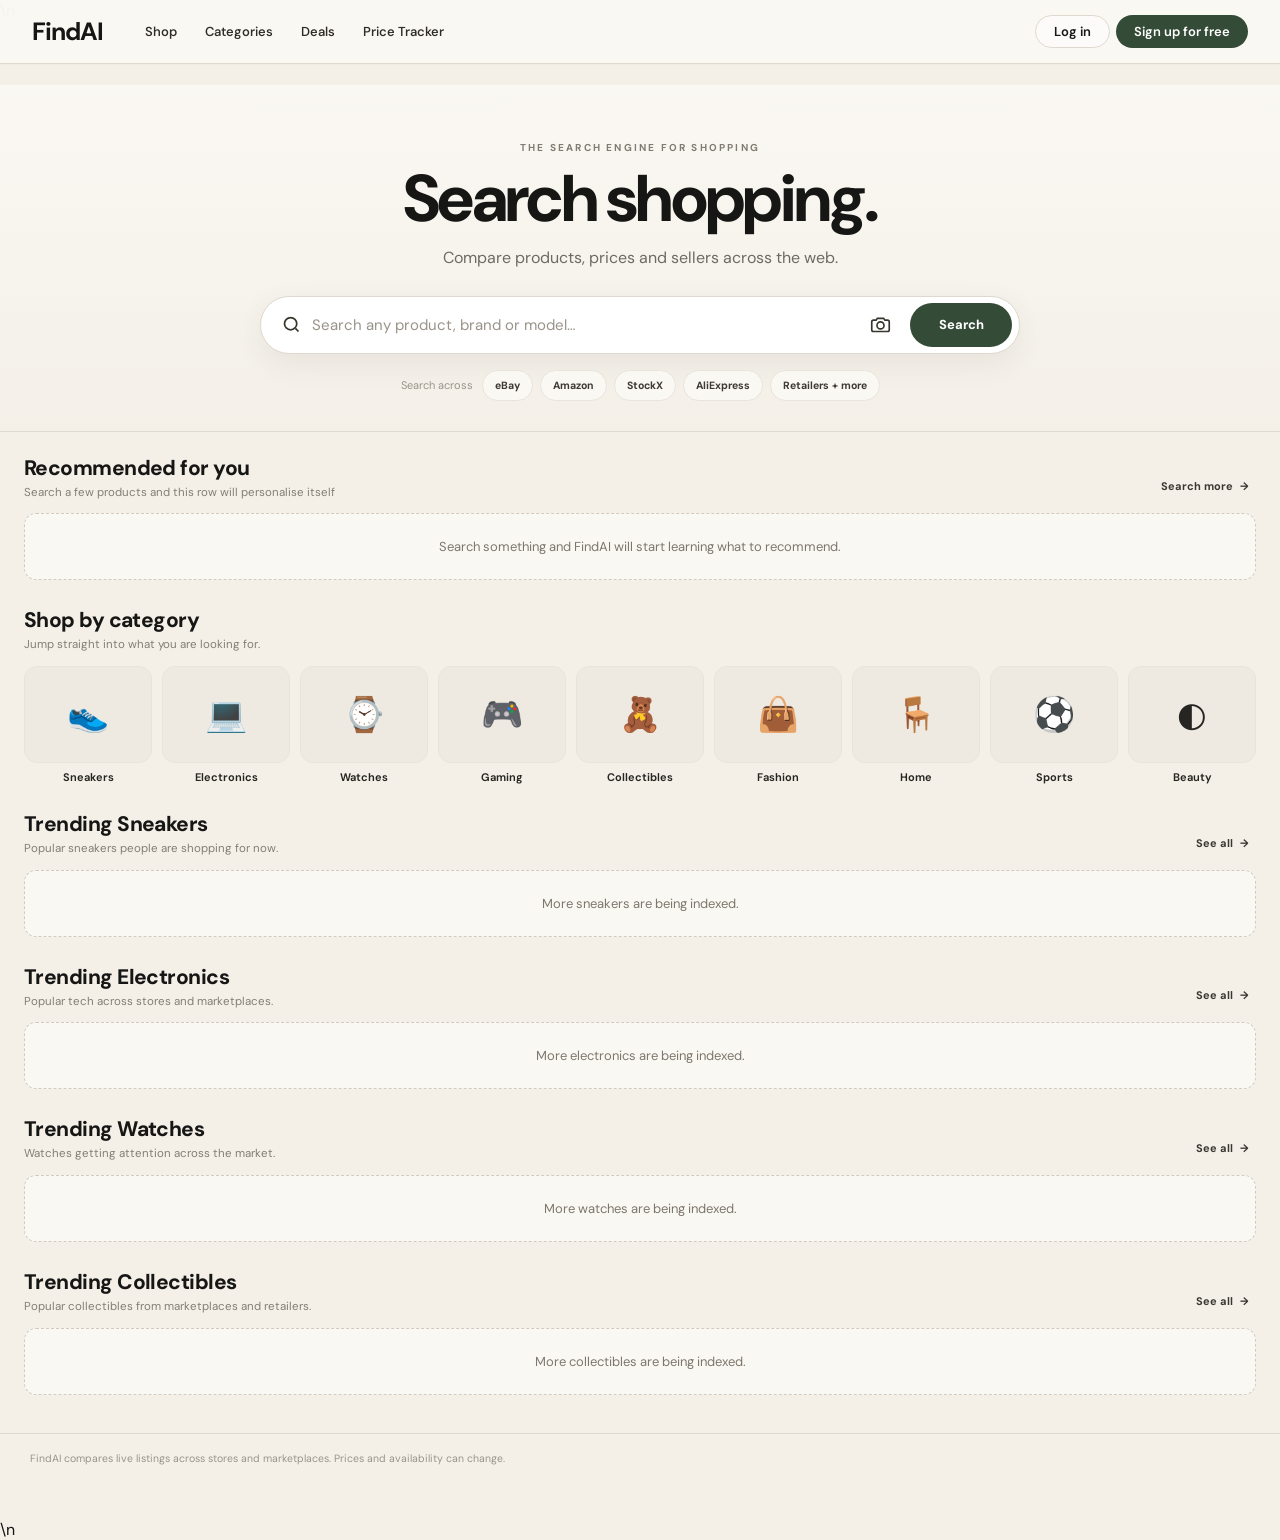
==== commit d97533bb: "Update index.html" ====
--- a/index.html
+++ b/index.html
@@ -45,9 +45,9 @@
     var resolved=(pref==='light'||pref==='dark')?pref:((window.matchMedia&&window.matchMedia('(prefers-color-scheme: dark)').matches)?'dark':'light');
     document.documentElement.setAttribute('data-findai-theme',resolved);
     document.documentElement.style.colorScheme=resolved;
-    document.documentElement.style.backgroundColor=resolved==='light'?'#f6f7f9':'#000000';
+    document.documentElement.style.backgroundColor=resolved==='light'?'#F4F0E8':'#000000';
     var meta=document.querySelector('meta[name="theme-color"]');
-    if(meta)meta.setAttribute('content',resolved==='light'?'#f6f7f9':'#000000');
+    if(meta)meta.setAttribute('content',resolved==='light'?'#F4F0E8':'#000000');
   }catch(_){}
 })();
 </script>
@@ -113,7 +113,7 @@
 <link rel="icon" href="/findai-favicon.ico?v=12" sizes="any">
 <link rel="icon" type="image/png" href="/findai-icon-192.png?v=12" sizes="192x192">
 <link rel="apple-touch-icon" href="/findai-apple-touch-icon.png?v=12">
-<meta name="theme-color" content="#111111">
+<meta name="theme-color" content="#F4F0E8">
 <link rel="preconnect" href="https://fonts.googleapis.com">
 <link href="https://fonts.googleapis.com/css2?family=DM+Sans:wght@300;400;500;600&display=swap" rel="stylesheet">
 <style>
@@ -1211,6 +1211,55 @@
  body.findai-home-mode .findai-home-section-head h3{font-size:18px!important}
 }
 </style>
+
+<style id="findai-cream-palette-v1">
+/* FindAI warm cream / greige brand palette — visual-only override. */
+:root{
+  --fa-paper:#F4F0E8;
+  --fa-ivory:#FAF8F3;
+  --fa-card:#FFFFFF;
+  --fa-tile:#EEEAE2;
+  --fa-line:#DED8CE;
+  --fa-line-soft:#E9E4DB;
+  --fa-ink:#161615;
+  --fa-muted:#6E6A63;
+  --fa-faint:#99938A;
+  --fa-olive:#344B37;
+  --fa-olive-hover:#283B2B;
+  --fa-green:#4C7A52;
+  --fa-green-soft:#E8F0E6;
+}
+html:has(body.findai-home-mode),html:has(body.findai-results-mode){background:var(--fa-paper)}
+body.findai-home-mode,body.findai-results-mode,body.findai-home-mode .chat,body.findai-home-mode .welcome{background:var(--fa-paper)!important;color:var(--fa-ink)!important}
+body.findai-home-mode nav,body.findai-results-mode nav{background:rgba(250,248,243,.96)!important;border-bottom-color:var(--fa-line)!important}
+body.findai-home-mode .nav-logo,body.findai-results-mode .nav-logo{color:var(--fa-ink)!important}
+.findai-shop-navlinks button{color:#2E2C28!important}.findai-shop-navlinks button:hover{background:var(--fa-tile)!important}
+body.findai-home-mode #nav-auth-out .nav-secondary,body.findai-results-mode #nav-auth-out .nav-secondary{color:var(--fa-ink)!important;border-color:var(--fa-line)!important;background:rgba(255,255,255,.52)!important}
+body.findai-home-mode #nav-auth-out .nav-cta,body.findai-results-mode #nav-auth-out .nav-cta,body.findai-home-mode .nav-pro-pill,body.findai-results-mode .nav-pro-pill{background:var(--fa-olive)!important;color:#fff!important;border-color:var(--fa-olive)!important}
+body.findai-home-mode #nav-auth-out .nav-cta:hover,body.findai-results-mode #nav-auth-out .nav-cta:hover{background:var(--fa-olive-hover)!important}
+body.findai-home-mode .nav-avatar,body.findai-results-mode .nav-avatar{background:var(--fa-tile)!important;color:var(--fa-ink)!important;border-color:var(--fa-line)!important}
+.findai-shop-home{background:var(--fa-paper)!important}
+.findai-home-hero{background:linear-gradient(180deg,var(--fa-ivory) 0%,var(--fa-paper) 100%)!important;border-bottom-color:var(--fa-line)!important}
+.findai-home-kicker{color:#817B72!important}.findai-home-hero h2{color:var(--fa-ink)!important}.findai-home-hero p{color:var(--fa-muted)!important}
+.findai-home-search{background:var(--fa-card)!important;border-color:var(--fa-line)!important;box-shadow:0 10px 30px rgba(66,57,43,.075)!important}
+.findai-home-search:focus-within{border-color:#B8B0A4!important;box-shadow:0 13px 34px rgba(66,57,43,.115)!important}
+.findai-home-search-icon,.findai-home-camera{color:#38352F!important}.findai-home-search input{color:var(--fa-ink)!important}.findai-home-search input::placeholder{color:var(--fa-faint)!important}
+.findai-home-camera:hover{background:var(--fa-tile)!important}.findai-home-search-btn{background:var(--fa-olive)!important;color:#fff!important}.findai-home-search-btn:hover{background:var(--fa-olive-hover)!important}
+.findai-home-market-label{color:var(--fa-faint)!important}.findai-home-markets button{background:var(--fa-ivory)!important;border-color:var(--fa-line-soft)!important;color:#3D3933!important}.findai-home-markets button:hover{background:#F0ECE4!important;border-color:#C8C0B5!important}
+.findai-home-section-head h3{color:var(--fa-ink)!important}.findai-home-section-head p{color:#837E75!important}.findai-home-section-head>button{color:#3B3832!important}
+.findai-home-rail .prev-card{background:var(--fa-card)!important;border-color:var(--fa-line-soft)!important}.findai-home-rail .prev-card:hover{border-color:#C8C0B5!important;box-shadow:0 9px 24px rgba(66,57,43,.07)!important}
+.findai-home-rail .prev-card-img,.findai-home-rail .prev-card-ph{background:var(--fa-ivory)!important}.findai-home-rail .retailer-source-logo{background:#fff!important;border-color:var(--fa-line-soft)!important}.findai-home-rail .retailer-source-name{color:#38352F!important}.findai-home-rail .prev-card-title{color:#57524B!important}.findai-home-rail .prev-card-price{color:var(--fa-ink)!important}
+.findai-home-cat-visual,.findai-home-cat-visual img{background:var(--fa-tile)!important;border-color:var(--fa-line-soft)!important}.findai-home-category{color:#272521!important}.findai-home-category:hover .findai-home-cat-visual{border-color:#C4BCAF!important;box-shadow:0 7px 18px rgba(66,57,43,.055)}
+.findai-home-skeleton{border-color:var(--fa-line-soft)!important;background:linear-gradient(100deg,#EAE5DC 20%,#F8F5EF 38%,#EAE5DC 56%)!important;background-size:220% 100%!important}.findai-home-empty{background:var(--fa-ivory)!important;border-color:#D2CABF!important;color:#7D776E!important}.findai-home-footer-note{border-top-color:var(--fa-line)!important;color:var(--fa-faint)!important}
+/* Results use the same warm canvas rather than snapping back to stark white. */
+body.findai-results-mode .messages{background:var(--fa-paper)!important;color:var(--fa-ink)!important}.findai-results-mode .msg.assistant .msg-body{color:#302D28!important}.findai-results-mode .search-status,.findai-results-mode .deal-explanation,.findai-results-mode .search-workline{color:var(--fa-muted)!important}.findai-results-mode .search-summary-line,.findai-results-mode .deal-headline,.findai-results-mode .search-results-heading{color:var(--fa-ink)!important}
+.findai-results-mode .input-area{background:rgba(250,248,243,.96)!important;border-bottom-color:var(--fa-line)!important}.findai-results-mode .input-wrap{background:var(--fa-card)!important;border-color:var(--fa-line)!important;box-shadow:0 5px 18px rgba(66,57,43,.065)!important}.findai-results-mode .chat-in{color:var(--fa-ink)!important;caret-color:var(--fa-olive)!important}.findai-results-mode .chat-in::placeholder{color:var(--fa-faint)!important}.findai-results-mode .plus-btn,.findai-results-mode .send-btn{background:var(--fa-olive)!important;color:#fff!important}.findai-results-mode .mic-btn{color:#5F5A52!important}.findai-results-mode .plus-menu{background:var(--fa-ivory)!important;border-color:var(--fa-line)!important}.findai-results-mode .plus-menu button{color:#2E2B27!important}.findai-results-mode .plus-menu button:hover{background:var(--fa-tile)!important}
+.findai-results-mode .chat-card{background:var(--fa-card)!important;border-color:var(--fa-line-soft)!important;color:var(--fa-ink)!important}.findai-results-mode .chat-card:hover{border-color:#C4BCAF!important;box-shadow:0 8px 22px rgba(66,57,43,.055)!important}.findai-results-mode .chat-card-img{background:var(--fa-ivory)!important}.findai-results-mode .chat-card-title{color:#514D46!important}.findai-results-mode .chat-card-price,.findai-results-mode .deal-title,.findai-results-mode .deal-country,.findai-results-mode .deal-price{color:var(--fa-ink)!important}.findai-results-mode .chat-card-country,.findai-results-mode .chat-card-loc,.findai-results-mode .chat-card-shipping{color:var(--fa-muted)!important}.findai-results-mode .card-btn,.findai-results-mode .deal-action{background:var(--fa-olive)!important;color:#fff!important;border-color:var(--fa-olive)!important}.findai-results-mode .card-btn:hover,.findai-results-mode .deal-action:hover{background:var(--fa-olive-hover)!important}
+.findai-results-mode .deal-featured,.findai-results-mode .best-deals-intro{border-color:var(--fa-line)!important}.findai-results-mode .deal-featured-placeholder{background:var(--fa-tile)!important;color:#7B756D!important}.findai-results-mode .best-deal-badge{background:rgba(52,75,55,.94)!important;color:#fff!important}.findai-results-mode .best-deal-save-chip{background:var(--fa-green)!important;color:#fff!important}.findai-results-mode .best-deal-low,.findai-results-mode .best-deal-history,.findai-results-mode .best-deal-offer{color:var(--fa-green)!important}
+.free,.free-shipping,.chat-card-shipping.free{color:var(--fa-green)!important}
+.findai-mobile-bottom{background:rgba(250,248,243,.97)!important;border-top-color:var(--fa-line)!important}.findai-mobile-bottom button{color:#625D55!important}.findai-mobile-bottom button.home{color:var(--fa-olive)!important}
+</style>
+
 </head>
 <body class="findai-signed-out findai-home-mode">
 <nav>
@@ -6526,8 +6575,8 @@
   document.body.classList.toggle('findai-light',resolved==='light');
   document.documentElement.setAttribute('data-findai-theme',resolved);
   document.documentElement.style.colorScheme=resolved;
-  document.documentElement.style.backgroundColor=resolved==='light'?'#f6f7f9':'#000000';
-  var themeMeta=document.querySelector('meta[name="theme-color"]');if(themeMeta)themeMeta.setAttribute('content',resolved==='light'?'#f6f7f9':'#000000');
+  document.documentElement.style.backgroundColor=resolved==='light'?'#F4F0E8':'#000000';
+  var themeMeta=document.querySelector('meta[name="theme-color"]');if(themeMeta)themeMeta.setAttribute('content',resolved==='light'?'#F4F0E8':'#000000');
   document.querySelectorAll('[data-theme-choice]').forEach(function(b){b.classList.toggle('active',b.getAttribute('data-theme-choice')===t)});
   // Canvas colours are painted pixels, not CSS, so repaint the tracker chart when
   // Appearance changes while a product page is already open.
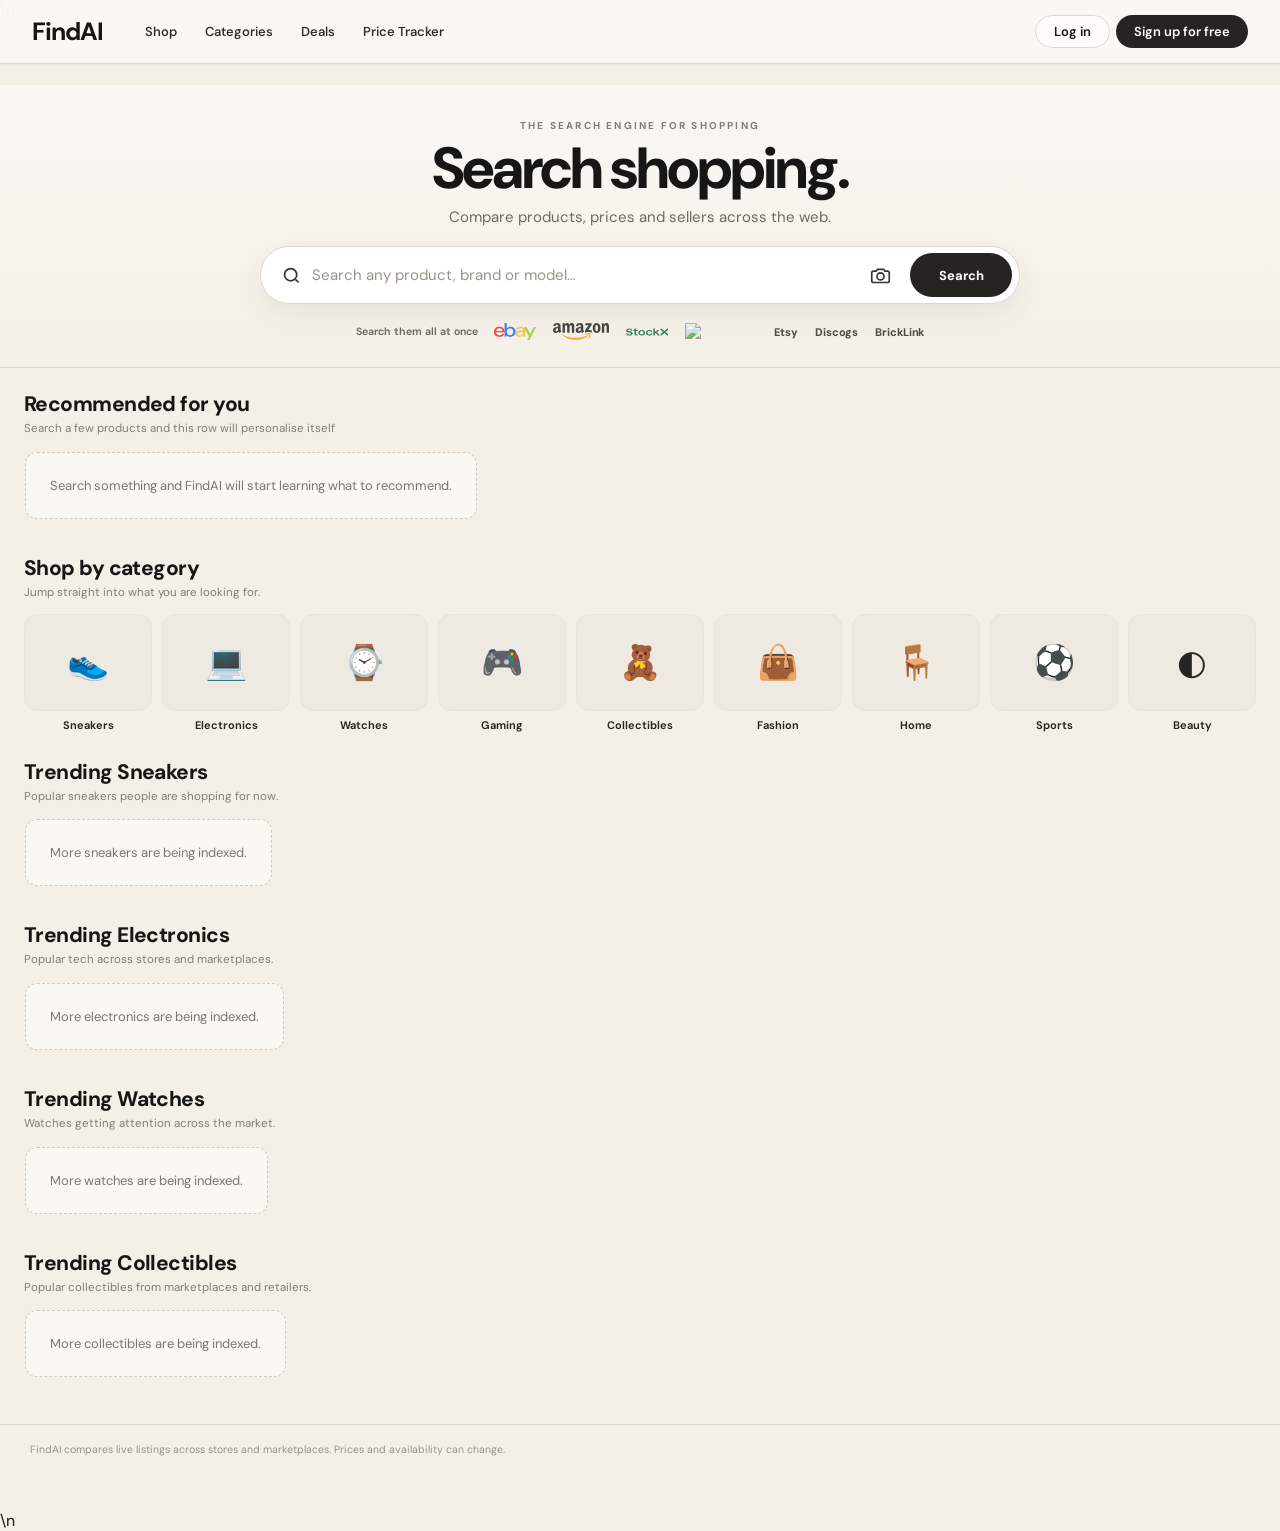
==== commit 9de5d260: "Update index.html" ====
--- a/index.html
+++ b/index.html
@@ -1224,8 +1224,8 @@
   --fa-ink:#161615;
   --fa-muted:#6E6A63;
   --fa-faint:#99938A;
-  --fa-olive:#344B37;
-  --fa-olive-hover:#283B2B;
+  --fa-olive:#252421;
+  --fa-olive-hover:#171614;
   --fa-green:#4C7A52;
   --fa-green-soft:#E8F0E6;
 }
@@ -1255,10 +1255,81 @@
 body.findai-results-mode .messages{background:var(--fa-paper)!important;color:var(--fa-ink)!important}.findai-results-mode .msg.assistant .msg-body{color:#302D28!important}.findai-results-mode .search-status,.findai-results-mode .deal-explanation,.findai-results-mode .search-workline{color:var(--fa-muted)!important}.findai-results-mode .search-summary-line,.findai-results-mode .deal-headline,.findai-results-mode .search-results-heading{color:var(--fa-ink)!important}
 .findai-results-mode .input-area{background:rgba(250,248,243,.96)!important;border-bottom-color:var(--fa-line)!important}.findai-results-mode .input-wrap{background:var(--fa-card)!important;border-color:var(--fa-line)!important;box-shadow:0 5px 18px rgba(66,57,43,.065)!important}.findai-results-mode .chat-in{color:var(--fa-ink)!important;caret-color:var(--fa-olive)!important}.findai-results-mode .chat-in::placeholder{color:var(--fa-faint)!important}.findai-results-mode .plus-btn,.findai-results-mode .send-btn{background:var(--fa-olive)!important;color:#fff!important}.findai-results-mode .mic-btn{color:#5F5A52!important}.findai-results-mode .plus-menu{background:var(--fa-ivory)!important;border-color:var(--fa-line)!important}.findai-results-mode .plus-menu button{color:#2E2B27!important}.findai-results-mode .plus-menu button:hover{background:var(--fa-tile)!important}
 .findai-results-mode .chat-card{background:var(--fa-card)!important;border-color:var(--fa-line-soft)!important;color:var(--fa-ink)!important}.findai-results-mode .chat-card:hover{border-color:#C4BCAF!important;box-shadow:0 8px 22px rgba(66,57,43,.055)!important}.findai-results-mode .chat-card-img{background:var(--fa-ivory)!important}.findai-results-mode .chat-card-title{color:#514D46!important}.findai-results-mode .chat-card-price,.findai-results-mode .deal-title,.findai-results-mode .deal-country,.findai-results-mode .deal-price{color:var(--fa-ink)!important}.findai-results-mode .chat-card-country,.findai-results-mode .chat-card-loc,.findai-results-mode .chat-card-shipping{color:var(--fa-muted)!important}.findai-results-mode .card-btn,.findai-results-mode .deal-action{background:var(--fa-olive)!important;color:#fff!important;border-color:var(--fa-olive)!important}.findai-results-mode .card-btn:hover,.findai-results-mode .deal-action:hover{background:var(--fa-olive-hover)!important}
-.findai-results-mode .deal-featured,.findai-results-mode .best-deals-intro{border-color:var(--fa-line)!important}.findai-results-mode .deal-featured-placeholder{background:var(--fa-tile)!important;color:#7B756D!important}.findai-results-mode .best-deal-badge{background:rgba(52,75,55,.94)!important;color:#fff!important}.findai-results-mode .best-deal-save-chip{background:var(--fa-green)!important;color:#fff!important}.findai-results-mode .best-deal-low,.findai-results-mode .best-deal-history,.findai-results-mode .best-deal-offer{color:var(--fa-green)!important}
+.findai-results-mode .deal-featured,.findai-results-mode .best-deals-intro{border-color:var(--fa-line)!important}.findai-results-mode .deal-featured-placeholder{background:var(--fa-tile)!important;color:#7B756D!important}.findai-results-mode .best-deal-badge{background:rgba(37,36,33,.94)!important;color:#fff!important}.findai-results-mode .best-deal-save-chip{background:var(--fa-green)!important;color:#fff!important}.findai-results-mode .best-deal-low,.findai-results-mode .best-deal-history,.findai-results-mode .best-deal-offer{color:var(--fa-green)!important}
 .free,.free-shipping,.chat-card-shipping.free{color:var(--fa-green)!important}
 .findai-mobile-bottom{background:rgba(250,248,243,.97)!important;border-top-color:var(--fa-line)!important}.findai-mobile-bottom button{color:#625D55!important}.findai-mobile-bottom button.home{color:var(--fa-olive)!important}
+
+/* Compact shopping-search hero: less empty space, source credibility directly below search. */
+body.findai-home-mode .findai-home-hero{padding:34px 32px 22px!important}
+body.findai-home-mode .findai-home-kicker{margin-bottom:8px!important}
+body.findai-home-mode .findai-home-hero h2{font-size:clamp(38px,4.6vw,58px)!important;letter-spacing:-2.35px!important}
+body.findai-home-mode .findai-home-hero p{margin-top:9px!important;font-size:15px!important}
+body.findai-home-mode .findai-home-search{margin-top:18px!important}
+.findai-home-source-strip{display:flex;align-items:center;justify-content:center;gap:16px;max-width:980px;margin:14px auto 0;min-height:27px;flex-wrap:wrap}
+.findai-home-source-copy{color:var(--fa-muted);font-size:10.5px;font-weight:650;white-space:nowrap}
+.findai-home-source-logos{display:flex;align-items:center;justify-content:center;gap:17px;flex-wrap:wrap}
+.findai-home-source-brand{height:19px;min-width:42px;display:flex;align-items:center;justify-content:center;opacity:.82;transition:opacity .15s ease,transform .15s ease}
+.findai-home-source-brand:hover{opacity:1;transform:translateY(-1px)}
+.findai-home-source-brand img{display:block;max-width:72px;max-height:17px;width:auto;height:auto;object-fit:contain}
+.findai-home-source-wordmark{color:#4F4B45;font-size:11px;font-weight:760;letter-spacing:-.1px;white-space:nowrap}
+@media(max-width:700px){
+ body.findai-home-mode .findai-home-hero{padding:24px 16px 18px!important}
+ body.findai-home-mode .findai-home-kicker{margin-bottom:7px!important}
+ body.findai-home-mode .findai-home-hero h2{font-size:36px!important;letter-spacing:-1.55px!important}
+ body.findai-home-mode .findai-home-hero p{font-size:12.5px!important;margin-top:7px!important}
+ body.findai-home-mode .findai-home-search{margin-top:15px!important}
+ .findai-home-source-strip{display:block;margin-top:11px;overflow:hidden}
+ .findai-home-source-copy{display:block;text-align:left;margin:0 0 8px 1px;font-size:9.5px}
+ .findai-home-source-logos{justify-content:flex-start;flex-wrap:nowrap;gap:15px;overflow-x:auto;padding:0 1px 3px;scrollbar-width:none;-webkit-overflow-scrolling:touch}
+ .findai-home-source-logos::-webkit-scrollbar{display:none}
+ .findai-home-source-brand{flex:0 0 auto}
+ .findai-home-source-wordmark{flex:0 0 auto;font-size:10px}
+}
 </style>
+
+
+<style id="findai-horizontal-home-rails-v1">
+/* Homepage discovery rows are horizontally browsable rather than ending in See all/Search more links. */
+body.findai-home-mode .findai-home-section-head>button{display:none!important}
+body.findai-home-mode .findai-home-rail-shell{position:relative}
+body.findai-home-mode .findai-home-rail{display:flex!important;grid-template-columns:none!important;gap:10px!important;overflow-x:auto!important;overflow-y:hidden!important;scroll-snap-type:x proximity;scroll-behavior:smooth;scrollbar-width:none;padding:2px 1px 9px!important;-webkit-overflow-scrolling:touch}
+body.findai-home-mode .findai-home-rail::-webkit-scrollbar{display:none}
+body.findai-home-mode .findai-home-rail .prev-card{flex:0 0 clamp(190px,16.7vw,226px)!important;width:auto!important;scroll-snap-align:start}
+body.findai-home-mode .findai-home-featured-rail .prev-card{flex-basis:clamp(205px,18vw,242px)!important}
+.findai-rail-arrow{position:absolute;top:50%;transform:translateY(-50%);z-index:12;width:39px;height:39px;border-radius:50%;border:1px solid var(--fa-line,#ded8ce);background:rgba(255,255,255,.94);color:var(--fa-ink,#161615);display:grid;place-items:center;cursor:pointer;box-shadow:0 5px 18px rgba(45,38,29,.12);opacity:0;pointer-events:none;transition:opacity .15s ease,transform .15s ease,background .15s ease}
+.findai-home-rail-shell:hover .findai-rail-arrow.can-scroll{opacity:1;pointer-events:auto}
+.findai-rail-arrow:hover{background:#fff;transform:translateY(-50%) scale(1.04)}
+.findai-rail-arrow.left{left:-18px}.findai-rail-arrow.right{right:-18px}.findai-rail-arrow svg{width:18px;height:18px}
+@media(max-width:1320px){.findai-rail-arrow.left{left:4px}.findai-rail-arrow.right{right:4px}}
+@media(max-width:700px){
+ body.findai-home-mode .findai-home-rail{gap:7px!important;padding-bottom:3px!important}
+ body.findai-home-mode .findai-home-rail .prev-card{flex:0 0 42%!important}
+ body.findai-home-mode .findai-home-featured-rail .prev-card{flex-basis:44%!important}
+ .findai-rail-arrow{display:none!important}
+}
+</style>
+<script id="findai-horizontal-home-rails-script-v1">
+(function(){
+  function installRailArrows(){
+    document.querySelectorAll('.findai-home-rail').forEach(function(rail){
+      if(rail.parentElement&&rail.parentElement.classList.contains('findai-home-rail-shell'))return;
+      var shell=document.createElement('div');shell.className='findai-home-rail-shell';
+      rail.parentNode.insertBefore(shell,rail);shell.appendChild(rail);
+      function arrow(side){
+        var b=document.createElement('button');b.type='button';b.className='findai-rail-arrow '+side;b.setAttribute('aria-label',side==='left'?'Scroll left':'Scroll right');
+        b.innerHTML=side==='left'?'<svg viewBox="0 0 24 24" fill="none" stroke="currentColor" stroke-width="2"><path d="m15 18-6-6 6-6"/></svg>':'<svg viewBox="0 0 24 24" fill="none" stroke="currentColor" stroke-width="2"><path d="m9 18 6-6-6-6"/></svg>';
+        b.addEventListener('click',function(){rail.scrollBy({left:(side==='left'?-1:1)*Math.max(300,rail.clientWidth*.78),behavior:'smooth'});});
+        shell.appendChild(b);return b;
+      }
+      var left=arrow('left'),right=arrow('right');
+      function sync(){var max=Math.max(0,rail.scrollWidth-rail.clientWidth-2);left.classList.toggle('can-scroll',rail.scrollLeft>4);right.classList.toggle('can-scroll',rail.scrollLeft<max-4);}
+      rail.addEventListener('scroll',sync,{passive:true});window.addEventListener('resize',sync,{passive:true});
+      new MutationObserver(function(){setTimeout(sync,0)}).observe(rail,{childList:true});setTimeout(sync,60);
+    });
+  }
+  if(document.readyState==='loading')document.addEventListener('DOMContentLoaded',installRailArrows,{once:true});else installRailArrows();
+})();
+</script>
 
 </head>
 <body class="findai-signed-out findai-home-mode">
@@ -1374,20 +1445,23 @@
             <button class="findai-home-search-btn" type="submit">Search</button>
           </form>
           <input id="findai-home-image-input" type="file" accept="image/*" hidden onchange="findaiHomeImagePicked(this)">
-          <div class="findai-home-markets" aria-label="Search across stores and marketplaces">
-            <span class="findai-home-market-label">Search across</span>
-            <button type="button" onclick="findaiHomeMarketSearch('eBay')"><b>eBay</b></button>
-            <button type="button" onclick="findaiHomeMarketSearch('Amazon')"><b>Amazon</b></button>
-            <button type="button" onclick="findaiHomeMarketSearch('StockX')"><b>StockX</b></button>
-            <button type="button" onclick="findaiHomeMarketSearch('AliExpress')"><b>AliExpress</b></button>
-            <button type="button" onclick="findaiHomeFocusSearch()"><b>Retailers + more</b></button>
+          <div class="findai-home-source-strip" aria-label="Shopping sources FindAI searches">
+            <span class="findai-home-source-copy">Search them all at once</span>
+            <div class="findai-home-source-logos" id="findai-home-source-logos" aria-label="eBay, Amazon, StockX, AliExpress, Etsy, Discogs and BrickLink">
+              <span class="findai-home-source-wordmark">eBay</span>
+              <span class="findai-home-source-wordmark">Amazon</span>
+              <span class="findai-home-source-wordmark">StockX</span>
+              <span class="findai-home-source-wordmark">AliExpress</span>
+              <span class="findai-home-source-wordmark">Etsy</span>
+              <span class="findai-home-source-wordmark">Discogs</span>
+              <span class="findai-home-source-wordmark">BrickLink</span>
+            </div>
           </div>
         </section>
 
         <section class="findai-home-section findai-home-recommended" id="findai-home-recommended-section">
           <div class="findai-home-section-head">
             <div><h3>Recommended for you</h3><p id="findai-home-recommended-sub">Based on your searches</p></div>
-            <button type="button" onclick="findaiHomeFocusSearch()">Search more <span>→</span></button>
           </div>
           <div class="findai-home-rail findai-home-featured-rail" id="findai-home-recommended"></div>
         </section>
@@ -1408,19 +1482,19 @@
         </section>
 
         <section class="findai-home-section" id="findai-trending-sneakers-section">
-          <div class="findai-home-section-head"><div><h3>Trending Sneakers</h3><p>Popular sneakers people are shopping for now.</p></div><button type="button" onclick="findaiHomeCategorySearch('sneakers')">See all <span>→</span></button></div>
+          <div class="findai-home-section-head"><div><h3>Trending Sneakers</h3><p>Popular sneakers people are shopping for now.</p></div></div>
           <div class="findai-home-rail" id="findai-trending-sneakers"></div>
         </section>
         <section class="findai-home-section">
-          <div class="findai-home-section-head"><div><h3>Trending Electronics</h3><p>Popular tech across stores and marketplaces.</p></div><button type="button" onclick="findaiHomeCategorySearch('electronics')">See all <span>→</span></button></div>
+          <div class="findai-home-section-head"><div><h3>Trending Electronics</h3><p>Popular tech across stores and marketplaces.</p></div></div>
           <div class="findai-home-rail" id="findai-trending-electronics"></div>
         </section>
         <section class="findai-home-section">
-          <div class="findai-home-section-head"><div><h3>Trending Watches</h3><p>Watches getting attention across the market.</p></div><button type="button" onclick="findaiHomeCategorySearch('watches')">See all <span>→</span></button></div>
+          <div class="findai-home-section-head"><div><h3>Trending Watches</h3><p>Watches getting attention across the market.</p></div></div>
           <div class="findai-home-rail" id="findai-trending-watches"></div>
         </section>
         <section class="findai-home-section">
-          <div class="findai-home-section-head"><div><h3>Trending Collectibles</h3><p>Popular collectibles from marketplaces and retailers.</p></div><button type="button" onclick="findaiHomeCategorySearch('collectibles')">See all <span>→</span></button></div>
+          <div class="findai-home-section-head"><div><h3>Trending Collectibles</h3><p>Popular collectibles from marketplaces and retailers.</p></div></div>
           <div class="findai-home-rail" id="findai-trending-collectibles"></div>
         </section>
 
@@ -3244,6 +3318,26 @@
 // Genuine vector brand assets. Major retailer marks are embedded as SVG data URIs
 // so they stay razor-sharp without depending on a favicon service.
 const FINDAI_REAL_LOGOS={"ebay":"[data-uri]","amazon":"[data-uri]","walmart":"[data-uri]","target":"[data-uri]","stockx":"[data-uri]","lego":"[data-uri]","myer":"https://upload.wikimedia.org/wikipedia/commons/2/28/Myer_Logo.svg","bestbuy":"https://upload.wikimedia.org/wikipedia/commons/f/f5/Best_Buy_Logo.svg","aliexpress":"https://upload.wikimedia.org/wikipedia/commons/4/41/AliExpress_2024.svg"};
+function findaiInstallHomeSourceLogos(){
+  var box=document.getElementById('findai-home-source-logos');
+  if(!box)return;
+  var brands=[
+    {key:'ebay',label:'eBay'},
+    {key:'amazon',label:'Amazon'},
+    {key:'stockx',label:'StockX'},
+    {key:'aliexpress',label:'AliExpress'},
+    {key:'',label:'Etsy'},
+    {key:'',label:'Discogs'},
+    {key:'',label:'BrickLink'}
+  ];
+  box.innerHTML=brands.map(function(b){
+    var src=b.key&&FINDAI_REAL_LOGOS[b.key];
+    if(src)return '<span class="findai-home-source-brand" title="'+escapeHtml(b.label)+'"><img src="'+escapeHtml(src)+'" alt="'+escapeHtml(b.label)+'"></span>';
+    return '<span class="findai-home-source-wordmark" title="'+escapeHtml(b.label)+'">'+escapeHtml(b.label)+'</span>';
+  }).join('');
+}
+try{findaiInstallHomeSourceLogos();}catch(_){}
+
 function findaiRetailerHost(item){
   let host=String(item&&item.retailerHost||'').trim().toLowerCase().replace(/^www\./,'');
   if(host)return host;
@@ -7834,19 +7928,19 @@
   function homeInterestQueries(){var q=[];try{if(typeof topInterests==='function')q=q.concat(topInterests(4)||[]);}catch(_){}try{var r=JSON.parse(localStorage.getItem('findai_recents')||'[]')||[];q=q.concat(r.slice(0,4));}catch(_){}var seen=new Set();return q.filter(function(x){x=String(x||'').trim();var k=x.toLowerCase();if(x.length<2||seen.has(k))return false;seen.add(k);return true;}).slice(0,4);}
   async function homeFetch(query,n){try{var r=await fetch(WORKER+'/?q='+encodeURIComponent(query)+findaiSearchPreferenceParams()+'&passive=1',{cache:'force-cache'});var d=await r.json();return (d.items||[]).filter(function(i){return i&&i.url&&i.image&&Number(i.price)>0&&!i._retailerLinkOnly;}).slice(0,n||8).map(function(i){return Object.assign({},i,{searchQ:i.searchQ||query});});}catch(_){return []}}
   async function homeFetchCurated(queries){
-    var batches=await Promise.all((queries||[]).map(function(q){return homeFetch(q,2);}));
+    var batches=await Promise.all((queries||[]).map(function(q){return homeFetch(q,3);}));
     var mixed=[],max=0;batches.forEach(function(b){if(b.length>max)max=b.length;});
     for(var i=0;i<max;i++)batches.forEach(function(b){if(b[i])mixed.push(b[i]);});
-    return homeUnique(mixed,6);
+    return homeUnique(mixed,12);
   }
   async function homePreviewFallback(){try{var r=await fetch(WORKER+'/?previews=1'+findaiRegionPreferenceParam(),{cache:'force-cache'});var d=await r.json();return (d.items||[]).filter(function(i){return i&&i.url&&i.image&&Number(i.price)>0;});}catch(_){return []}}
   function homeSetCategoryImage(cat,items){var btn=document.querySelector('.findai-home-category[data-home-cat="'+cat+'"] .findai-home-cat-visual');var item=(items||[]).find(function(x){return x&&x.image;});if(!btn||!item)return;btn.innerHTML='<img src="'+homeEscape(item.image)+'" alt="" loading="lazy" referrerpolicy="no-referrer">';}
   window.findaiHomeLoad=async function(force){
     var token=++homeLoadToken;['findai-home-recommended','findai-trending-sneakers','findai-trending-electronics','findai-trending-watches','findai-trending-collectibles'].forEach(function(id){homeSkeleton(id,6);});
-    var local=homeLocalHistory(),interestQ=homeInterestQueries(),rec=local.slice(0,6);
+    var local=homeLocalHistory(),interestQ=homeInterestQueries(),rec=local.slice(0,12);
     var sub=document.getElementById('findai-home-recommended-sub');if(sub)sub.textContent=(local.length||interestQ.length)?'Based on your searches':'Search a few products and this row will personalise itself';
-    if(rec.length<6&&interestQ.length){var fills=await Promise.all(interestQ.slice(0,3).map(function(q){return homeFetch(q,3);}));rec=homeUnique(rec.concat.apply(rec,fills),6);}
-    if(rec.length<6){var fallback=await homePreviewFallback();rec=homeUnique(rec.concat(fallback),6);}
+    if(rec.length<12&&interestQ.length){var fills=await Promise.all(interestQ.slice(0,4).map(function(q){return homeFetch(q,4);}));rec=homeUnique(rec.concat.apply(rec,fills),12);}
+    if(rec.length<12){var fallback=await homePreviewFallback();rec=homeUnique(rec.concat(fallback),12);}
     if(token!==homeLoadToken)return;homeCards('findai-home-recommended',rec,'Search something and FindAI will start learning what to recommend.');
     var specs=[
       ['sneakers','findai-trending-sneakers',['Air Jordan 4 sneakers','Nike Dunk Low sneakers','New Balance 9060 sneakers','adidas Samba sneakers']],
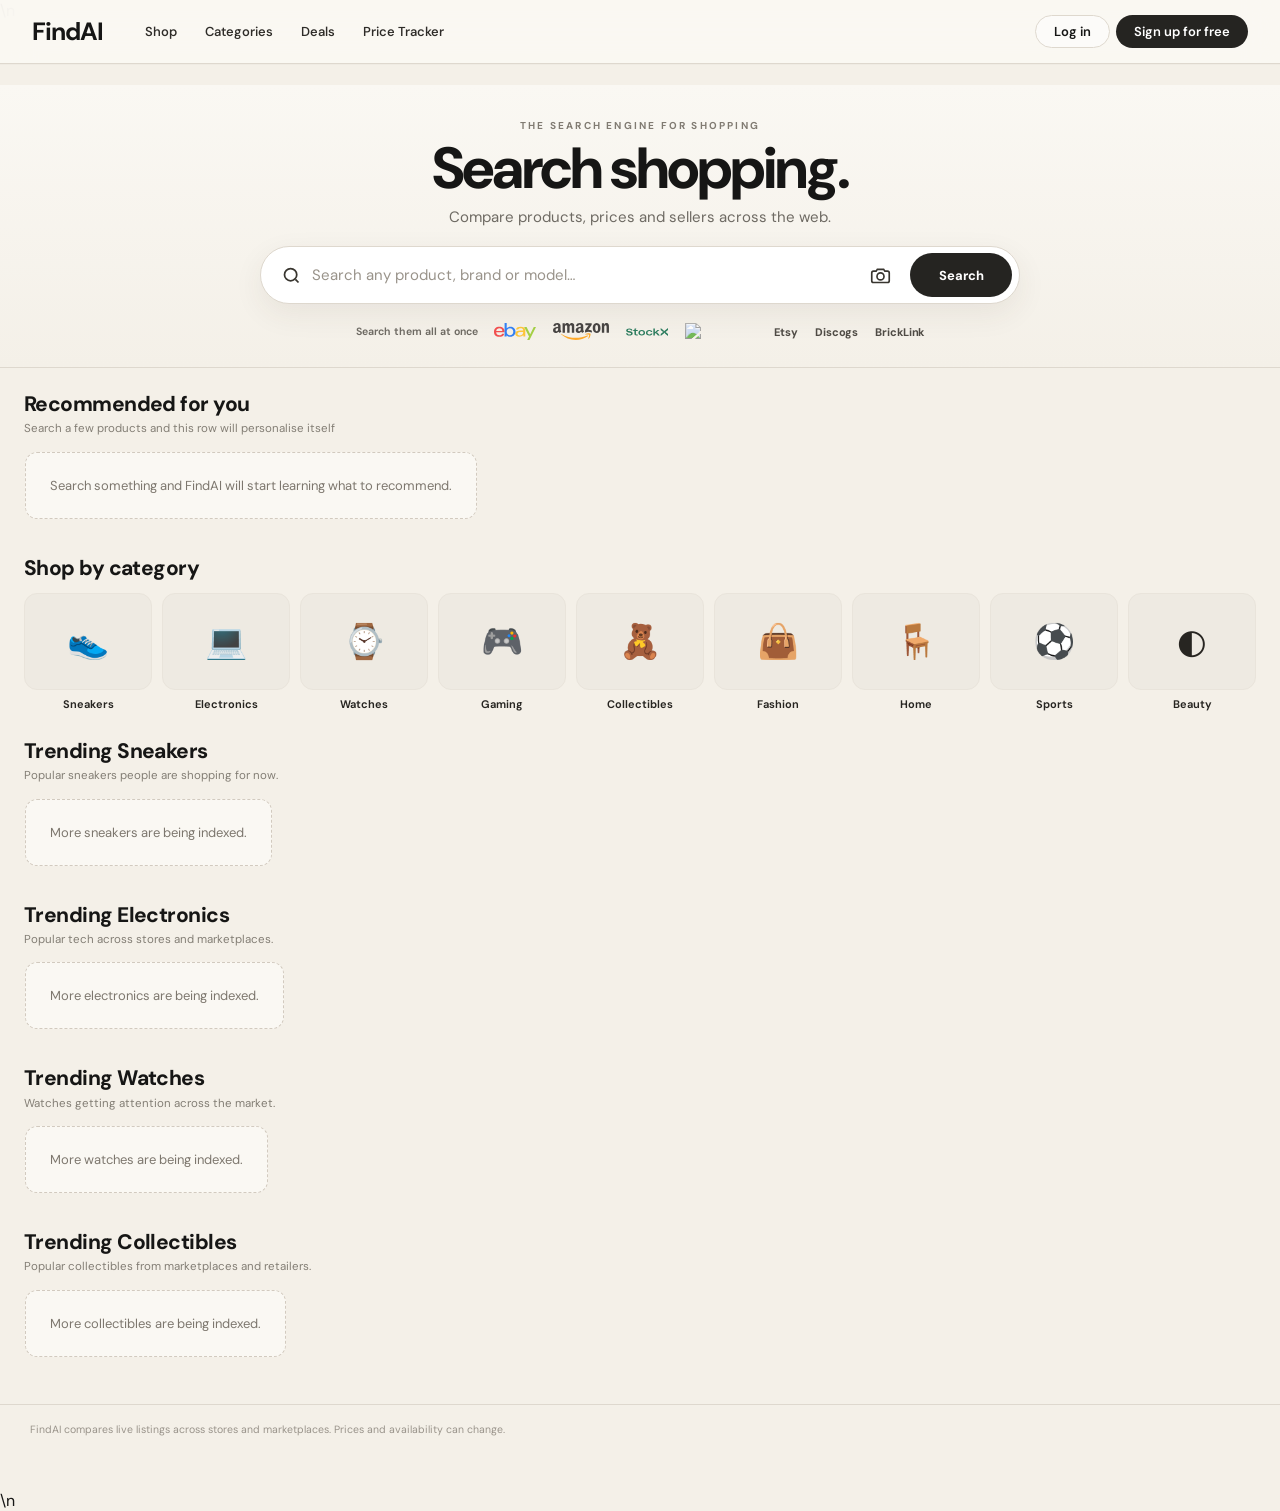
==== commit 5233e90f: "Update index.html" ====
--- a/index.html
+++ b/index.html
@@ -1330,6 +1330,157 @@
   if(document.readyState==='loading')document.addEventListener('DOMContentLoaded',installRailArrows,{once:true});else installRailArrows();
 })();
 </script>
+
+
+<style id="findai-unified-cream-pages-v2">
+/* Unified FindAI visual system: every navigation destination belongs to the same cream storefront. */
+:root{
+  --fa-paper:#F4F0E8;
+  --fa-ivory:#FAF8F3;
+  --fa-card:#FFFFFF;
+  --fa-tile:#EEEAE2;
+  --fa-line:#DED8CE;
+  --fa-line-soft:#E9E4DB;
+  --fa-ink:#161615;
+  --fa-muted:#6E6A63;
+  --fa-faint:#99938A;
+  --fa-charcoal:#252421;
+  --fa-charcoal-hover:#171614;
+  --fa-positive:#4C7A52;
+  --fa-positive-soft:#E8F0E6;
+  --fa-danger:#A94B48;
+}
+
+/* Header popovers + account surfaces */
+.user-menu,.notification-panel,.saved-panel{
+  background:rgba(250,248,243,.985)!important;color:var(--fa-ink)!important;
+  border-color:var(--fa-line)!important;box-shadow:0 22px 62px rgba(67,57,43,.16)!important;
+}
+.user-menu-email,.notification-head,.saved-panel-head{border-color:var(--fa-line-soft)!important;color:var(--fa-muted)!important}
+.user-menu-btn,.notification-item,.saved-panel-row{color:var(--fa-ink)!important}
+.user-menu-btn svg{color:#5F5A52!important}.user-menu-btn:hover,.notification-item:hover,.saved-panel-row:hover{background:var(--fa-tile)!important}
+.notification-item.unread{background:#F0ECE4!important}.notification-item.unread:hover{background:#EAE4DA!important}
+.notification-icon{background:#F2EEE7!important;border-color:var(--fa-line)!important;color:#4B4741!important}
+.notification-copy b,.saved-panel-title,.saved-panel-price,.notification-empty b,.saved-panel-empty b{color:var(--fa-ink)!important}
+.notification-copy span,.notification-time,.saved-panel-source,.saved-panel-head span,.notification-empty,.saved-panel-empty{color:var(--fa-muted)!important}
+.saved-panel-ph{background:var(--fa-tile)!important;color:#8B857C!important}.nav-saved{background:var(--fa-ivory)!important;color:var(--fa-ink)!important;border-color:var(--fa-line)!important}
+.nav-saved:hover{background:var(--fa-tile)!important;border-color:#C8C0B5!important}
+.nav-marketplace-create{background:var(--fa-ivory)!important;color:var(--fa-ink)!important;border-color:var(--fa-line)!important}
+.nav-marketplace-create:hover{background:var(--fa-tile)!important;border-color:#C8C0B5!important}
+
+/* Sign-in / auth follows the storefront instead of opening a black sheet. */
+.auth-modal-bg,.fmp-dialog-bg{background:rgba(37,36,33,.30)!important;backdrop-filter:blur(12px)!important}
+.auth-modal{background:var(--fa-ivory)!important;color:var(--fa-ink)!important;border-color:var(--fa-line)!important;box-shadow:0 30px 90px rgba(61,52,39,.20)!important}
+.auth-modal h3{color:var(--fa-ink)!important}.auth-modal p,.auth-email-back{color:var(--fa-muted)!important}
+.auth-close{color:var(--fa-ink)!important;background:#F1EDE5!important;border-color:var(--fa-line)!important}.auth-close:hover{background:#E9E3DA!important}
+.apple-custom,.google-custom,.auth-email-method{background:#fff!important;color:var(--fa-ink)!important;border-color:var(--fa-line)!important}.apple-custom:hover,.google-custom:hover,.auth-email-method:hover{background:#F6F2EB!important;border-color:#C8C0B5!important}
+.auth-input{background:#fff!important;color:var(--fa-ink)!important;border-color:var(--fa-line)!important}.auth-input:focus{border-color:#AAA296!important;box-shadow:0 0 0 3px rgba(37,36,33,.07)!important}
+.auth-btn-primary{background:var(--fa-charcoal)!important;color:#fff!important}.auth-btn-primary:hover{background:var(--fa-charcoal-hover)!important}
+
+/* PRICE TRACKER — full cream conversion. */
+.mw-overlay{background:var(--fa-paper)!important;color:var(--fa-ink)!important}
+.mw-hero{background:linear-gradient(180deg,var(--fa-ivory) 0%,var(--fa-paper) 72%)!important;color:var(--fa-ink)!important}
+.mw-back{background:rgba(255,255,255,.72)!important;border-color:var(--fa-line)!important;color:var(--fa-ink)!important}.mw-back:hover{background:#fff!important}
+.mw-hero-title,.mw-empty-title,.mw-loading-title{color:var(--fa-ink)!important}.mw-hero-sub,.mw-empty,.mw-suggest-sub{color:var(--fa-muted)!important}
+.mw-hero-search-input{background:#fff!important;border-color:var(--fa-line)!important;color:var(--fa-ink)!important;box-shadow:0 8px 26px rgba(64,54,41,.06)!important}
+.mw-hero-search-input::placeholder{color:var(--fa-faint)!important}.mw-hero-search-input:focus{border-color:#AAA296!important;box-shadow:0 0 0 4px rgba(37,36,33,.055)!important}
+.mw-hero-search-btn,.mw-track-btn.mw-tracking{background:var(--fa-charcoal)!important;color:#fff!important;border-color:var(--fa-charcoal)!important}.mw-hero-search-btn:hover{background:var(--fa-charcoal-hover)!important}
+.mw-loading-bar{background:#E6E0D6!important}.mw-loading-bar-fill{background:linear-gradient(90deg,var(--fa-charcoal),#69645C)!important}.mw-loading-pct{color:var(--fa-muted)!important}
+
+/* Ambient tracker cards: same product-card language as home, no black carousel. */
+.mw-ambient-card{background:#fff!important;border-color:var(--fa-line-soft)!important;color:var(--fa-ink)!important;box-shadow:0 10px 28px rgba(66,57,43,.09)!important}
+.mw-ambient-card::before{background:linear-gradient(100deg,rgba(76,122,82,.025),transparent 42%,transparent 75%,rgba(37,36,33,.018))!important}
+.mw-ambient-card:hover,.mw-ambient-card:focus-visible{border-color:#C5BDB1!important;box-shadow:0 14px 34px rgba(66,57,43,.13)!important;filter:none!important}
+.mw-ambient-img,.mw-ambient-ph{background:var(--fa-ivory)!important}.mw-ambient-ph{color:#918A81!important}
+.mw-ambient-title{color:#4E4942!important}.mw-ambient-price{color:var(--fa-ink)!important}.mw-ambient-open{background:#F1EDE5!important;border-color:var(--fa-line)!important;color:var(--fa-ink)!important}.mw-ambient-card:hover .mw-ambient-open{background:#E9E3DA!important}
+.mw-ambient-change.down{color:#A94B48!important;background:#F7E8E6!important}.mw-ambient-change.up{color:var(--fa-positive)!important;background:var(--fa-positive-soft)!important}.mw-ambient-change.flat{color:#746E65!important;background:#EEEAE2!important}
+.mw-ambient-card.down .mw-ambient-spark path{stroke:#A94B48!important}.mw-ambient-card.up .mw-ambient-spark path{stroke:var(--fa-positive)!important}.mw-ambient-card.flat .mw-ambient-spark path{stroke:#746E65!important}
+
+/* Tracker suggestions + product intelligence/detail page. */
+.mw-suggest-list{background:#fff!important;border-color:var(--fa-line)!important;box-shadow:0 16px 38px rgba(61,52,39,.16)!important}.mw-suggest-item:hover{background:#F3EFE8!important}.mw-suggest-title{color:var(--fa-ink)!important}.mw-suggest-ph{background:var(--fa-tile)!important}
+.mw-detail-topbar{background:rgba(250,248,243,.97)!important;border-bottom-color:var(--fa-line)!important}.mw-tb-input{background:#fff!important;border-color:var(--fa-line)!important;color:var(--fa-ink)!important}.mw-tb-input:focus{border-color:#AAA296!important}.mw-tb-btn,.mw-detail-crumb{color:var(--fa-muted)!important}.mw-tb-avatar{background:var(--fa-charcoal)!important;color:#fff!important}
+.mw-detail-grid{color:var(--fa-ink)!important}.mw-product-photo{background:#fff!important;border-color:var(--fa-line-soft)!important}
+.mw-verify-card,.mw-details-card,.mw-summary-card,.mw-chart-card,.mw-listings-card{background:#fff!important;border-color:var(--fa-line-soft)!important;box-shadow:0 5px 18px rgba(66,57,43,.035)!important}
+.mw-verify-card{background:#F7F4EE!important}.mw-verify-label,.mw-card-label,.mw-detail-row span:last-child,.mw-summary-body b,.mw-title,.mw-chart-label{color:var(--fa-ink)!important}.mw-verify-status,.mw-buy-sub,.mw-detail-row span:first-child,.mw-summary-body,.mw-size-label,.mw-size-status{color:var(--fa-muted)!important}
+.mw-detail-row{border-bottom-color:var(--fa-line-soft)!important}.mw-summary-rec{background:var(--fa-positive-soft)!important;color:var(--fa-positive)!important}
+.mw-size-select{background:#fff!important;color:var(--fa-ink)!important;border-color:var(--fa-line)!important}.mw-size-select:focus{border-color:#AAA296!important}
+.mw-track-btn{background:#fff!important;color:var(--fa-ink)!important;border-color:var(--fa-line)!important}.mw-track-btn:hover{background:var(--fa-tile)!important}
+
+/* Marketplace/product pages + settings/dialogs use the same palette. */
+.fmp-page{background:var(--fa-paper)!important;color:var(--fa-ink)!important}
+.fmp-dialog{background:var(--fa-ivory)!important;color:var(--fa-ink)!important;border-color:var(--fa-line)!important;box-shadow:0 28px 80px rgba(61,52,39,.20)!important}
+.fmp-dialog-head{border-bottom-color:var(--fa-line)!important}.fmp-dialog-close{background:var(--fa-tile)!important;color:var(--fa-ink)!important}.fmp-dialog-close:hover{background:#E4DED4!important}
+.fmp-title,.fmp-price,.fmp-section h2,.fmp-detail-cell b,.fmp-dialog-head h2,.fmp-offer-amount{color:var(--fa-ink)!important}.fmp-source,.fmp-seller-meta,.fmp-price-note,.fmp-fact-label,.fmp-description,.fmp-muted,.fmp-owner-note,.fmp-offer-copy{color:var(--fa-muted)!important}
+.fmp-seller-card,.fmp-fact-row,.fmp-section{border-color:var(--fa-line-soft)!important}.fmp-avatar{background:var(--fa-tile)!important;border-color:var(--fa-line)!important;color:var(--fa-ink)!important}.fmp-seller-message,.fmp-action.tertiary,.fmp-mini-btn{background:#fff!important;color:var(--fa-ink)!important;border-color:var(--fa-line)!important}
+.fmp-action.primary,.fmp-submit,.fmp-mini-btn.good{background:var(--fa-charcoal)!important;color:#fff!important;border-color:var(--fa-charcoal)!important}.fmp-action.primary:hover{background:var(--fa-charcoal-hover)!important}
+.fmp-action.secondary{background:transparent!important;color:var(--fa-charcoal)!important;border-color:#8D867D!important}.fmp-protection{background:var(--fa-positive-soft)!important;border-color:#CBDCC8!important}.fmp-protection svg{color:var(--fa-positive)!important}.fmp-protection span{color:#647061!important}
+.fmp-detail-table{background:var(--fa-line-soft)!important;border-color:var(--fa-line-soft)!important}.fmp-detail-cell{background:#fff!important}.fmp-detail-cell span{color:var(--fa-muted)!important}.fmp-safety-item{color:var(--fa-muted)!important}.fmp-safety-dot{background:var(--fa-tile)!important;color:var(--fa-charcoal)!important}
+.fmp-field{color:var(--fa-muted)!important}.fmp-field input,.fmp-field textarea,.fmp-compose textarea{background:#fff!important;color:var(--fa-ink)!important;border-color:var(--fa-line)!important}.fmp-field input:focus,.fmp-field textarea:focus,.fmp-compose textarea:focus{border-color:#AAA296!important}
+.fmp-offer-card,.fmp-owner-note{background:#fff!important;border-color:var(--fa-line-soft)!important}.fmp-status-pill{background:var(--fa-tile)!important;color:var(--fa-muted)!important}.fmp-status-pill.accepted{background:var(--fa-positive-soft)!important;color:var(--fa-positive)!important}
+.fmp-conversation-list,.fmp-compose{border-color:var(--fa-line)!important}.fmp-conversation{color:var(--fa-ink)!important}.fmp-conversation:hover,.fmp-conversation.active{background:var(--fa-tile)!important}.fmp-conversation span{color:var(--fa-muted)!important}.fmp-message{background:#EEEAE2!important;color:var(--fa-ink)!important}.fmp-message.mine{background:var(--fa-charcoal)!important;color:#fff!important}.fmp-compose button{background:var(--fa-charcoal)!important;color:#fff!important}
+
+/* Settings shell */
+.fa-settings-shell,.fa-settings-main{background:var(--fa-ivory)!important;color:var(--fa-ink)!important}.fa-settings-nav{background:#F1EDE5!important;border-right-color:var(--fa-line)!important}.fa-settings-nav-head,.fa-settings-pane h2,.fa-setting-copy b,.fa-settings-field b{color:var(--fa-ink)!important}.fa-settings-tab{color:var(--fa-muted)!important}.fa-settings-tab:hover{background:#E8E2D8!important;color:var(--fa-ink)!important}.fa-settings-tab.active{background:#fff!important;color:var(--fa-ink)!important;box-shadow:inset 0 0 0 1px var(--fa-line)!important}.fa-settings-close{background:var(--fa-tile)!important;color:var(--fa-ink)!important}.fa-settings-close:hover{background:#E4DED4!important}.fa-settings-pane-sub,.fa-settings-group-title,.fa-setting-copy span,.fa-settings-value,.fa-settings-note{color:var(--fa-muted)!important}.fa-settings-group,.fa-settings-group .fa-setting-row{border-color:var(--fa-line-soft)!important}.fa-settings-select,.fa-settings-field,.fa-settings-inline-note{background:#fff!important;color:var(--fa-ink)!important;border-color:var(--fa-line)!important}.fa-settings-action{background:#fff!important;color:var(--fa-ink)!important;border-color:var(--fa-line)!important}.fa-settings-action.primary{background:var(--fa-charcoal)!important;color:#fff!important;border-color:var(--fa-charcoal)!important}.fa-segment{background:var(--fa-tile)!important;border-color:var(--fa-line)!important}.fa-segment button{color:var(--fa-muted)!important}.fa-segment button.active{background:#fff!important;color:var(--fa-ink)!important}.fa-switch{background:#CFC8BD!important}.fa-switch.on{background:var(--fa-charcoal)!important}.fa-settings-confirm{background:#FAECEA!important;border-color:#E2C1BD!important}.fa-settings-confirm b{color:#8E3E3B!important}
+
+/* Ensure full-page loading/empty states never flash black. */
+.fmp-loading,.fmp-error{color:var(--fa-muted)!important}.fmp-spinner{border-color:#D9D2C8!important;border-top-color:var(--fa-charcoal)!important}
+
+@media(max-width:700px){
+  .mw-overlay,.fmp-page{background:var(--fa-paper)!important}
+  .mw-hero-inner{padding-left:16px!important;padding-right:16px!important}
+}
+</style>
+
+<style id="findai-home-density-auth-v1">
+/* Denser StockX-style discovery rows without losing FindAI's cleaner card language. */
+body.findai-home-mode .findai-home-section{max-width:1420px!important;padding-left:24px!important;padding-right:24px!important}
+body.findai-home-mode .findai-home-footer-note{max-width:1420px!important}
+body.findai-home-mode .findai-home-rail{gap:9px!important}
+body.findai-home-mode .findai-home-rail .prev-card{flex:0 0 clamp(158px,12.2vw,178px)!important}
+body.findai-home-mode .findai-home-featured-rail .prev-card{flex-basis:clamp(164px,12.7vw,184px)!important}
+body.findai-home-mode .findai-home-rail .prev-card-img,
+body.findai-home-mode .findai-home-rail .prev-card-ph{height:148px!important}
+body.findai-home-mode .findai-home-rail .prev-card-body{padding:8px 9px 10px!important}
+body.findai-home-mode .findai-home-rail .prev-card-title{font-size:10.5px!important}
+body.findai-home-mode .findai-home-rail .prev-card-price{font-size:16px!important}
+body.findai-home-mode .findai-home-skeleton{flex:0 0 clamp(158px,12.2vw,178px)!important;height:232px!important}
+
+/* Signed-in nav should remain quiet and premium, never a black blob + blank avatar. */
+body.findai-home-mode.findai-signed-in #nav-auth-in,
+body.findai-results-mode.findai-signed-in #nav-auth-in{gap:8px!important}
+body.findai-home-mode.findai-signed-in .nav-saved,
+body.findai-results-mode.findai-signed-in .nav-saved{
+  height:36px!important;padding:0 12px!important;background:transparent!important;color:var(--fa-charcoal)!important;
+  border:1px solid transparent!important;border-radius:999px!important;box-shadow:none!important
+}
+body.findai-home-mode.findai-signed-in .nav-saved:hover,
+body.findai-results-mode.findai-signed-in .nav-saved:hover{background:var(--fa-tile)!important;border-color:var(--fa-line-soft)!important}
+body.findai-home-mode.findai-signed-in .nav-saved svg,
+body.findai-results-mode.findai-signed-in .nav-saved svg{color:var(--fa-charcoal)!important;stroke:currentColor!important}
+body.findai-home-mode.findai-signed-in .nav-avatar,
+body.findai-results-mode.findai-signed-in .nav-avatar{
+  width:36px!important;height:36px!important;background-color:var(--fa-charcoal)!important;color:#fff!important;
+  border:1px solid var(--fa-charcoal)!important;font-size:12px!important;font-weight:750!important;box-shadow:none!important
+}
+body.findai-home-mode.findai-signed-in .nav-avatar:hover,
+body.findai-results-mode.findai-signed-in .nav-avatar:hover{border-color:#0f0f0e!important}
+@media(max-width:1000px) and (min-width:701px){
+ body.findai-home-mode .findai-home-section{padding-left:18px!important;padding-right:18px!important}
+ body.findai-home-mode .findai-home-rail .prev-card{flex-basis:clamp(155px,21vw,180px)!important}
+ body.findai-home-mode .findai-home-featured-rail .prev-card{flex-basis:clamp(160px,22vw,186px)!important}
+}
+@media(max-width:700px){
+ body.findai-home-mode .findai-home-section{padding-left:13px!important;padding-right:13px!important}
+ body.findai-home-mode .findai-home-rail{gap:7px!important}
+ body.findai-home-mode .findai-home-rail .prev-card{flex:0 0 42%!important}
+ body.findai-home-mode .findai-home-featured-rail .prev-card{flex-basis:44%!important}
+ body.findai-home-mode .findai-home-rail .prev-card-img,body.findai-home-mode .findai-home-rail .prev-card-ph{height:130px!important}
+ body.findai-home-mode .findai-home-skeleton{flex:0 0 42%!important;height:202px!important}
+ body.findai-home-mode.findai-signed-in .nav-saved{width:34px!important;height:34px!important;padding:0!important}
+ body.findai-home-mode.findai-signed-in .nav-saved-label{display:none!important}
+ body.findai-home-mode.findai-signed-in .nav-avatar{width:34px!important;height:34px!important}
+}
+</style>
 
 </head>
 <body class="findai-signed-out findai-home-mode">
@@ -1467,7 +1618,7 @@
         </section>
 
         <section class="findai-home-section" id="findai-home-categories">
-          <div class="findai-home-section-head"><div><h3>Shop by category</h3><p>Jump straight into what you are looking for.</p></div></div>
+          <div class="findai-home-section-head"><div><h3>Shop by category</h3></div></div>
           <div class="findai-home-category-rail">
             <button class="findai-home-category" data-home-cat="sneakers" onclick="findaiHomeCategorySearch('sneakers')"><span class="findai-home-cat-visual">👟</span><b>Sneakers</b></button>
             <button class="findai-home-category" data-home-cat="electronics" onclick="findaiHomeCategorySearch('electronics')"><span class="findai-home-cat-visual">💻</span><b>Electronics</b></button>
@@ -7023,14 +7174,19 @@
   if(signedIn){
     out.style.display='none'; inn.style.display='flex';
     const av = document.getElementById('nav-avatar');
+    const avInitial=String(user.name||user.email||'U').trim().charAt(0).toUpperCase()||'U';
+    av.style.backgroundImage='';
+    av.style.backgroundSize='cover';
+    av.style.backgroundPosition='center';
+    av.textContent=avInitial;
     if(user.picture){
-      av.style.backgroundImage = 'url("'+user.picture+'")';
-      av.style.backgroundSize = 'cover';
-      av.style.backgroundPosition = 'center';
-      av.textContent='';
-    } else {
-      av.style.backgroundImage = '';
-      av.textContent=(user.name||user.email)[0].toUpperCase();
+      const avPic=new Image();
+      avPic.onload=function(){
+        av.style.backgroundImage='url("'+String(user.picture).replace(/"/g,'\"')+'")';
+        av.textContent='';
+      };
+      avPic.onerror=function(){av.style.backgroundImage='';av.textContent=avInitial;};
+      avPic.src=user.picture;
     }
     av.title = 'Account';
     const me = document.getElementById('user-menu-email');
@@ -7923,24 +8079,24 @@
   function homeEscape(v){return typeof escapeHtml==='function'?escapeHtml(v):String(v==null?'':v).replace(/[&<>\"]/g,function(c){return{'&':'&amp;','<':'&lt;','>':'&gt;','\"':'&quot;'}[c]||c;});}
   function homeUnique(items,limit){var out=[],seen=new Set(),seenTitle=new Set();(items||[]).forEach(function(x){if(!x||!x.url||!x.image||!(Number(x.price)>0))return;var key=String(x.itemId||x.url),title=String(x.title||'').toLowerCase().replace(/[^a-z0-9]+/g,' ').trim().slice(0,70);if(seen.has(key)||(title&&seenTitle.has(title)))return;seen.add(key);if(title)seenTitle.add(title);out.push(x);});return out.slice(0,limit||6);}
   function homeSkeleton(id,count){var el=document.getElementById(id);if(!el)return;el.innerHTML=Array.from({length:count||6},function(){return '<div class="findai-home-skeleton"></div>';}).join('');}
-  function homeCards(id,items,empty){var el=document.getElementById(id);if(!el)return;var list=homeUnique(items,6);if(!list.length){el.innerHTML='<div class="findai-home-empty">'+homeEscape(empty||'Nothing strong enough to show here yet.')+'</div>';return;}el.innerHTML=list.map(function(x){try{return buildPrevCard(x);}catch(_){return '';}}).join('');}
+  function homeCards(id,items,empty){var el=document.getElementById(id);if(!el)return;var list=homeUnique(items,18);if(!list.length){el.innerHTML='<div class="findai-home-empty">'+homeEscape(empty||'Nothing strong enough to show here yet.')+'</div>';return;}el.innerHTML=list.map(function(x){try{return buildPrevCard(x);}catch(_){return '';}}).join('');}
   function homeLocalHistory(){var clicked=[],searched=[];try{clicked=JSON.parse(localStorage.getItem('findai_clicked')||'[]')||[];}catch(_){}try{searched=JSON.parse(localStorage.getItem('findai_searched')||'[]')||[];}catch(_){}return homeUnique([].concat(clicked,searched),18);}
   function homeInterestQueries(){var q=[];try{if(typeof topInterests==='function')q=q.concat(topInterests(4)||[]);}catch(_){}try{var r=JSON.parse(localStorage.getItem('findai_recents')||'[]')||[];q=q.concat(r.slice(0,4));}catch(_){}var seen=new Set();return q.filter(function(x){x=String(x||'').trim();var k=x.toLowerCase();if(x.length<2||seen.has(k))return false;seen.add(k);return true;}).slice(0,4);}
   async function homeFetch(query,n){try{var r=await fetch(WORKER+'/?q='+encodeURIComponent(query)+findaiSearchPreferenceParams()+'&passive=1',{cache:'force-cache'});var d=await r.json();return (d.items||[]).filter(function(i){return i&&i.url&&i.image&&Number(i.price)>0&&!i._retailerLinkOnly;}).slice(0,n||8).map(function(i){return Object.assign({},i,{searchQ:i.searchQ||query});});}catch(_){return []}}
   async function homeFetchCurated(queries){
-    var batches=await Promise.all((queries||[]).map(function(q){return homeFetch(q,3);}));
+    var batches=await Promise.all((queries||[]).map(function(q){return homeFetch(q,4);}));
     var mixed=[],max=0;batches.forEach(function(b){if(b.length>max)max=b.length;});
     for(var i=0;i<max;i++)batches.forEach(function(b){if(b[i])mixed.push(b[i]);});
-    return homeUnique(mixed,12);
+    return homeUnique(mixed,18);
   }
   async function homePreviewFallback(){try{var r=await fetch(WORKER+'/?previews=1'+findaiRegionPreferenceParam(),{cache:'force-cache'});var d=await r.json();return (d.items||[]).filter(function(i){return i&&i.url&&i.image&&Number(i.price)>0;});}catch(_){return []}}
   function homeSetCategoryImage(cat,items){var btn=document.querySelector('.findai-home-category[data-home-cat="'+cat+'"] .findai-home-cat-visual');var item=(items||[]).find(function(x){return x&&x.image;});if(!btn||!item)return;btn.innerHTML='<img src="'+homeEscape(item.image)+'" alt="" loading="lazy" referrerpolicy="no-referrer">';}
   window.findaiHomeLoad=async function(force){
-    var token=++homeLoadToken;['findai-home-recommended','findai-trending-sneakers','findai-trending-electronics','findai-trending-watches','findai-trending-collectibles'].forEach(function(id){homeSkeleton(id,6);});
-    var local=homeLocalHistory(),interestQ=homeInterestQueries(),rec=local.slice(0,12);
+    var token=++homeLoadToken;['findai-home-recommended','findai-trending-sneakers','findai-trending-electronics','findai-trending-watches','findai-trending-collectibles'].forEach(function(id){homeSkeleton(id,8);});
+    var local=homeLocalHistory(),interestQ=homeInterestQueries(),rec=local.slice(0,18);
     var sub=document.getElementById('findai-home-recommended-sub');if(sub)sub.textContent=(local.length||interestQ.length)?'Based on your searches':'Search a few products and this row will personalise itself';
-    if(rec.length<12&&interestQ.length){var fills=await Promise.all(interestQ.slice(0,4).map(function(q){return homeFetch(q,4);}));rec=homeUnique(rec.concat.apply(rec,fills),12);}
-    if(rec.length<12){var fallback=await homePreviewFallback();rec=homeUnique(rec.concat(fallback),12);}
+    if(rec.length<18&&interestQ.length){var fills=await Promise.all(interestQ.slice(0,4).map(function(q){return homeFetch(q,5);}));rec=homeUnique(rec.concat.apply(rec,fills),18);}
+    if(rec.length<18){var fallback=await homePreviewFallback();rec=homeUnique(rec.concat(fallback),18);}
     if(token!==homeLoadToken)return;homeCards('findai-home-recommended',rec,'Search something and FindAI will start learning what to recommend.');
     var specs=[
       ['sneakers','findai-trending-sneakers',['Air Jordan 4 sneakers','Nike Dunk Low sneakers','New Balance 9060 sneakers','adidas Samba sneakers']],
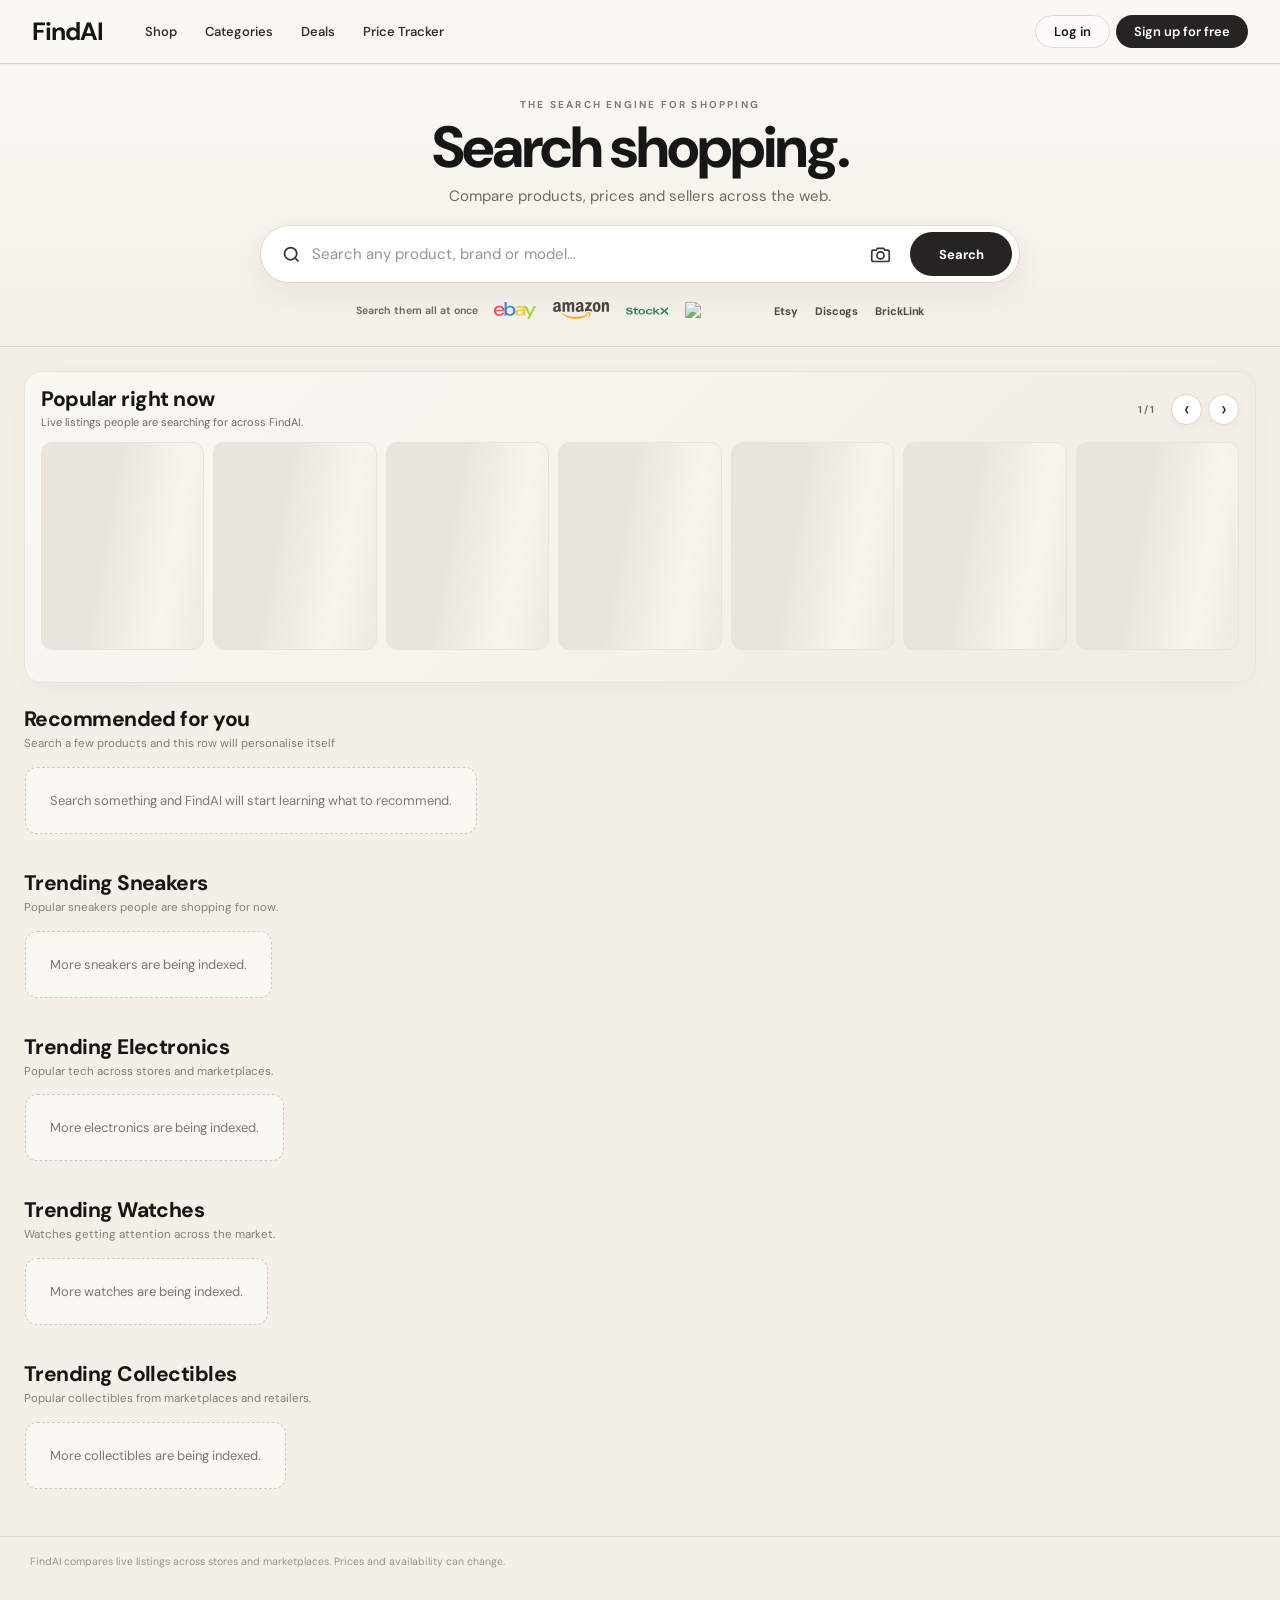
==== commit 049c09bc: "Update index.html" ====
--- a/index.html
+++ b/index.html
@@ -2,6 +2,7 @@
 <!-- FindAI v20: hidden marketplace backend foundation; no marketplace UI is exposed. -->
 <html lang="en">
 <head>
+<meta name="findai-build" content="v119-ebay-affiliate-header-fix">
 <meta charset="UTF-8">
 <meta name="viewport" content="width=device-width, initial-scale=1.0">
 <meta name="apple-mobile-web-app-capable" content="yes">
@@ -1181,7 +1182,8 @@
 @media(max-width:700px){
  body.findai-home-mode nav,body.findai-results-mode nav{height:58px;padding:0 15px}.app{height:calc(100dvh - 58px);margin-top:58px}.findai-shop-navlinks{display:none}.nav-logo{position:static!important;transform:none!important;font-size:25px!important}.nav-links{margin-left:auto}.findai-home-hero{padding:29px 16px 22px}.findai-home-kicker{font-size:8.5px;margin-bottom:10px}.findai-home-hero h2{font-size:38px;letter-spacing:-1.7px}.findai-home-hero p{font-size:13px;margin-top:9px}.findai-home-search{width:100%;height:50px;margin-top:19px;padding-left:15px;gap:7px}.findai-home-search input{font-size:13px}.findai-home-search-btn{display:none}.findai-home-camera{width:36px;height:36px}.findai-home-markets{justify-content:flex-start;flex-wrap:nowrap;overflow-x:auto;margin-top:13px;padding:0 1px 3px;scrollbar-width:none}.findai-home-markets::-webkit-scrollbar{display:none}.findai-home-market-label{display:none}.findai-home-markets button{flex:0 0 auto}.findai-home-section{padding:25px 13px 0}.findai-home-recommended{padding-top:22px}.findai-home-section-head{align-items:center;margin-bottom:10px}.findai-home-section-head h3{font-size:18px;letter-spacing:-.35px}.findai-home-section-head p{font-size:10px}.findai-home-section-head>button{font-size:10px}.findai-home-rail{display:flex;gap:7px;overflow-x:auto;scroll-snap-type:x proximity;padding-bottom:3px;scrollbar-width:none}.findai-home-rail::-webkit-scrollbar{display:none}.findai-home-rail .prev-card{flex:0 0 42%;scroll-snap-align:start;border-radius:9px}.findai-home-featured-rail .prev-card{flex-basis:44%}.findai-home-rail .prev-card-img,.findai-home-rail .prev-card-ph{height:130px}.findai-home-rail .prev-card-body{padding:7px 8px 9px}.findai-home-rail .prev-card-title{font-size:9.5px}.findai-home-rail .prev-card-price{font-size:14px}.findai-home-category-rail{display:flex;gap:8px;overflow-x:auto;padding-bottom:3px;scrollbar-width:none}.findai-home-category-rail::-webkit-scrollbar{display:none}.findai-home-category{flex:0 0 79px}.findai-home-cat-visual{aspect-ratio:1;border-radius:12px;font-size:28px}.findai-home-category b{font-size:9.5px}.findai-home-footer-note{margin-top:30px;padding:15px 14px 70px}.findai-home-skeleton{flex:0 0 42%;height:202px}.findai-mobile-bottom{display:grid;grid-template-columns:repeat(5,1fr);position:fixed;left:0;right:0;bottom:0;z-index:950;height:61px;padding:6px 5px calc(5px + env(safe-area-inset-bottom));background:rgba(255,255,255,.97);border-top:1px solid #e0e0da;backdrop-filter:blur(18px)}.findai-mobile-bottom button{border:0;background:transparent;color:#55554f;font:inherit;font-size:8.5px;font-weight:600;display:flex;flex-direction:column;align-items:center;justify-content:center;gap:3px}.findai-mobile-bottom button svg{width:20px;height:20px}.findai-mobile-bottom button.home{color:#111}.findai-results-mode .messages{padding:100px 8px 78px}.findai-results-mode .input-area{top:58px;padding:8px 8px}.findai-results-mode .input-wrap{min-height:44px;padding:5px 6px 5px 10px}.findai-results-mode .plus-btn,.findai-results-mode .send-btn{width:33px;height:33px}.findai-results-mode .mic-btn{width:31px;height:31px}.findai-results-mode .chat-grid{grid-template-columns:repeat(2,minmax(0,1fr));gap:5px}.findai-results-mode .chat-card-img{height:160px}.findai-results-mode .chat-card-body{min-height:112px;padding:7px 8px}.findai-results-mode .chat-card-title{font-size:10px}.findai-results-mode .chat-card-price{font-size:15px}.findai-results-mode .messages-inner{gap:14px}.notification-panel{top:58px}
 }
-</style>\n
+</style>
+
 
 <style id="findai-shopping-scroll-fix-v2">
 /* Shopping homepage must behave like a normal document, not the old locked chat shell. */
@@ -1482,13 +1484,62 @@
 }
 </style>
 
+
+<style id="findai-popular-rotation-v1">
+/* Live Popular right now carousel: replaces the old department-store category strip. */
+body.findai-home-mode .findai-popular-section{max-width:1420px;margin:0 auto;padding:24px 24px 0}
+body.findai-home-mode .findai-popular-shell{background:linear-gradient(135deg,#FAF8F3 0%,#F1ECE4 100%);border:1px solid var(--fa-line-soft);border-radius:18px;padding:16px 16px 14px;box-shadow:0 7px 26px rgba(61,52,39,.045);overflow:hidden}
+body.findai-home-mode .findai-popular-head{display:flex;align-items:center;justify-content:space-between;gap:16px;margin-bottom:12px}
+body.findai-home-mode .findai-popular-head h3{margin:0;color:var(--fa-ink);font-size:21px;line-height:1.1;font-weight:780;letter-spacing:-.5px}
+body.findai-home-mode .findai-popular-head p{margin:4px 0 0;color:var(--fa-muted);font-size:11px;line-height:1.35}
+body.findai-home-mode .findai-popular-controls{display:flex;align-items:center;gap:6px;flex:none}
+body.findai-home-mode .findai-popular-count{min-width:38px;text-align:center;color:var(--fa-muted);font-size:10px;font-weight:650}
+body.findai-home-mode .findai-popular-controls button{width:31px;height:31px;border-radius:50%;border:1px solid var(--fa-line);background:#fff;color:var(--fa-charcoal);display:grid;place-items:center;font:inherit;font-size:21px;line-height:1;cursor:pointer;box-shadow:0 2px 8px rgba(61,52,39,.035)}
+body.findai-home-mode .findai-popular-controls button:hover{background:var(--fa-tile);border-color:#C7BFB3}
+body.findai-home-mode .findai-popular-grid{display:grid;grid-template-columns:repeat(7,minmax(0,1fr));gap:9px;transition:opacity .2s ease,transform .2s ease}
+body.findai-home-mode .findai-popular-grid.is-switching{opacity:.18;transform:translateY(3px)}
+body.findai-home-mode .findai-popular-grid .prev-card{min-width:0;border:1px solid var(--fa-line-soft);border-radius:11px;background:#fff;box-shadow:none;overflow:hidden;transform:none;transition:transform .16s ease,border-color .16s ease,box-shadow .16s ease}
+body.findai-home-mode .findai-popular-grid .prev-card:hover{border-color:#C7BFB3;transform:translateY(-2px);box-shadow:0 8px 20px rgba(61,52,39,.065)}
+body.findai-home-mode .findai-popular-grid .prev-card-img,body.findai-home-mode .findai-popular-grid .prev-card-ph{height:126px;background:#fff;object-fit:contain}
+body.findai-home-mode .findai-popular-grid .prev-card-body{padding:7px 8px 9px}
+body.findai-home-mode .findai-popular-grid .prev-card-source{margin-bottom:4px}
+body.findai-home-mode .findai-popular-grid .prev-card-title{font-size:10px;line-height:1.28;color:#57524B;margin-bottom:5px;display:-webkit-box;-webkit-line-clamp:2;-webkit-box-orient:vertical;overflow:hidden}
+body.findai-home-mode .findai-popular-grid .prev-card-price{font-size:15px;line-height:1.1;color:var(--fa-ink)}
+body.findai-home-mode .findai-popular-grid .findai-home-skeleton{height:208px!important;min-width:0!important;flex:none!important}
+body.findai-home-mode .findai-popular-dots{display:flex;justify-content:center;align-items:center;gap:5px;height:10px;margin-top:8px}
+body.findai-home-mode .findai-popular-dot{width:5px;height:5px;border-radius:999px;background:#CFC8BD;transition:width .18s ease,background .18s ease}
+body.findai-home-mode .findai-popular-dot.active{width:16px;background:var(--fa-charcoal)}
+@media(max-width:1100px){body.findai-home-mode .findai-popular-grid{grid-template-columns:repeat(5,minmax(0,1fr))}body.findai-home-mode .findai-popular-grid .prev-card:nth-child(n+6){display:none}}
+@media(max-width:700px){
+ body.findai-home-mode .findai-popular-section{padding:20px 13px 0}
+ body.findai-home-mode .findai-popular-shell{padding:13px 10px 10px;border-radius:14px}
+ body.findai-home-mode .findai-popular-head{margin-bottom:9px}
+ body.findai-home-mode .findai-popular-head h3{font-size:18px}
+ body.findai-home-mode .findai-popular-head p{font-size:9.5px}
+ body.findai-home-mode .findai-popular-count{display:none}
+ body.findai-home-mode .findai-popular-controls button{width:29px;height:29px;font-size:19px}
+ body.findai-home-mode .findai-popular-grid{display:flex;gap:7px;overflow-x:auto;scroll-snap-type:x proximity;scrollbar-width:none;padding-bottom:2px}
+ body.findai-home-mode .findai-popular-grid::-webkit-scrollbar{display:none}
+ body.findai-home-mode .findai-popular-grid .prev-card{display:block!important;flex:0 0 42%;scroll-snap-align:start}
+ body.findai-home-mode .findai-popular-grid .prev-card-img,body.findai-home-mode .findai-popular-grid .prev-card-ph{height:122px}
+ body.findai-home-mode .findai-popular-dots{display:none}
+}
+</style>
+
+<style id="findai-v118-search-visibility">
+body.findai-results-mode .msg.assistant .msg-body,
+body.findai-results-mode .assistant-copy-line,
+body.findai-results-mode .search-summary-line,
+body.findai-results-mode .search-results-heading{color:#24211d!important;opacity:1!important}
+body.findai-results-mode .messages{color:#24211d!important}
+</style>
 </head>
 <body class="findai-signed-out findai-home-mode">
 <nav>
   <h1 class="nav-logo" onclick="websiteGoHome()" title="FindAI home">FindAI</h1>
   <div class="findai-shop-navlinks" aria-label="Shopping navigation">
     <button type="button" onclick="findaiHomeFocusSearch()">Shop</button>
-    <button type="button" onclick="findaiHomeScrollTo('findai-home-categories')">Categories</button>
+    <button type="button" onclick="findaiHomeScrollTo('findai-trending-sneakers-section')">Categories</button>
     <button type="button" onclick="findaiHomeOpenDeals()">Deals</button>
     <button type="button" onclick="findaiHomeOpenTracker()">Price Tracker</button>
   </div>
@@ -1610,26 +1661,29 @@
           </div>
         </section>
 
+        <section class="findai-popular-section" id="findai-popular-section" aria-label="Popular right now">
+          <div class="findai-popular-shell">
+            <div class="findai-popular-head">
+              <div>
+                <h3>Popular right now</h3>
+                <p>Live listings people are searching for across FindAI.</p>
+              </div>
+              <div class="findai-popular-controls" aria-label="Popular listing pages">
+                <span class="findai-popular-count" id="findai-popular-count">1 / 1</span>
+                <button type="button" onclick="findaiPopularShift(-1)" aria-label="Previous popular listings">‹</button>
+                <button type="button" onclick="findaiPopularShift(1)" aria-label="Next popular listings">›</button>
+              </div>
+            </div>
+            <div class="findai-popular-grid" id="findai-home-popular"></div>
+            <div class="findai-popular-dots" id="findai-popular-dots" aria-hidden="true"></div>
+          </div>
+        </section>
+
         <section class="findai-home-section findai-home-recommended" id="findai-home-recommended-section">
           <div class="findai-home-section-head">
             <div><h3>Recommended for you</h3><p id="findai-home-recommended-sub">Based on your searches</p></div>
           </div>
           <div class="findai-home-rail findai-home-featured-rail" id="findai-home-recommended"></div>
-        </section>
-
-        <section class="findai-home-section" id="findai-home-categories">
-          <div class="findai-home-section-head"><div><h3>Shop by category</h3></div></div>
-          <div class="findai-home-category-rail">
-            <button class="findai-home-category" data-home-cat="sneakers" onclick="findaiHomeCategorySearch('sneakers')"><span class="findai-home-cat-visual">👟</span><b>Sneakers</b></button>
-            <button class="findai-home-category" data-home-cat="electronics" onclick="findaiHomeCategorySearch('electronics')"><span class="findai-home-cat-visual">💻</span><b>Electronics</b></button>
-            <button class="findai-home-category" data-home-cat="watches" onclick="findaiHomeCategorySearch('watches')"><span class="findai-home-cat-visual">⌚</span><b>Watches</b></button>
-            <button class="findai-home-category" data-home-cat="gaming" onclick="findaiHomeCategorySearch('gaming')"><span class="findai-home-cat-visual">🎮</span><b>Gaming</b></button>
-            <button class="findai-home-category" data-home-cat="collectibles" onclick="findaiHomeCategorySearch('collectibles')"><span class="findai-home-cat-visual">🧸</span><b>Collectibles</b></button>
-            <button class="findai-home-category" data-home-cat="fashion" onclick="findaiHomeCategorySearch('fashion')"><span class="findai-home-cat-visual">👜</span><b>Fashion</b></button>
-            <button class="findai-home-category" data-home-cat="home" onclick="findaiHomeCategorySearch('home')"><span class="findai-home-cat-visual">🪑</span><b>Home</b></button>
-            <button class="findai-home-category" data-home-cat="sports" onclick="findaiHomeCategorySearch('sports')"><span class="findai-home-cat-visual">⚽</span><b>Sports</b></button>
-            <button class="findai-home-category" data-home-cat="beauty" onclick="findaiHomeCategorySearch('beauty')"><span class="findai-home-cat-visual">◐</span><b>Beauty</b></button>
-          </div>
         </section>
 
         <section class="findai-home-section" id="findai-trending-sneakers-section">
@@ -3435,6 +3489,20 @@
 </script>
 <script>
 const WORKER='https://api.carsearchapi.workers.dev';
+async function findaiFetchJsonTimed(url,options,timeoutMs){
+  options=options||{};timeoutMs=Math.max(500,Number(timeoutMs)||7000);
+  const ctrl=(typeof AbortController!=='undefined')?new AbortController():null;
+  const outer=options.signal;let bridge=null,timer=null;
+  if(ctrl&&outer){if(outer.aborted)ctrl.abort();else{bridge=function(){try{ctrl.abort();}catch(_){}};outer.addEventListener('abort',bridge,{once:true});}}
+  if(ctrl)timer=setTimeout(function(){try{ctrl.abort();}catch(_){}},timeoutMs);
+  try{const r=await fetch(url,Object.assign({},options,{signal:ctrl?ctrl.signal:outer}));let d={};try{d=await r.json();}catch(_){throw new Error('Search returned an invalid response');}if(!r.ok)throw new Error(d.error||('Search failed ('+r.status+')'));return d;}
+  finally{if(timer)clearTimeout(timer);if(outer&&bridge)try{outer.removeEventListener('abort',bridge);}catch(_){}}
+}
+async function findaiOwnedFallback(query,signal){
+  const c=typeof findaiRegionPreference==='function'?findaiRegionPreference():'AU';
+  try{const d=await findaiFetchJsonTimed(WORKER+'/api/owned-search?q='+encodeURIComponent(String(query||''))+'&country='+encodeURIComponent(c)+'&limit=30',{signal:signal,cache:'no-store'},2200);const items=Array.isArray(d&&d.items)?d.items:[];return {items:items,country:d.market||c,searchNarrative:items.length?{headline:'I found current retailer options from FindAI’s indexed stores.',explanation:'Live marketplace sources are still refreshing, so these are the strongest indexed retailer matches available right now.'}:null,sourceHealth:{fallback:'owned-index'}};}catch(_){return {items:[],country:c,sourceHealth:{fallback:'failed'}};}
+}
+
 function findaiRegionPreference(){
   var v='';try{v=String(localStorage.getItem('findai_region')||'').toUpperCase();}catch(_){}
   var allowed=['AU','US','UK','DE','CA','FR','IT','ES','AT','BE','NL','IE','CH','PL','SG','HK','MY','PH','TH','TW','VN'];
@@ -5235,7 +5303,7 @@
         if(activeFindaiSearchController.signal.aborted)_resolveController.abort();
         else activeFindaiSearchController.signal.addEventListener('abort',function(){try{_resolveController.abort();}catch(_){}},{once:true});
       }
-      var _resolveTimeout = setTimeout(function(){ try{ if(_resolveController) _resolveController.abort(); }catch(_){} }, 6000);
+      var _resolveTimeout = setTimeout(function(){ try{ if(_resolveController) _resolveController.abort(); }catch(_){} }, 900);
       var rr;
       try{
         rr = await fetch(WORKER + '/resolve-product', {
@@ -5293,7 +5361,14 @@
       // are category-gated server-side and enter the same authority + relevance ranker
       // as eBay, retailer web offers and FindAI Marketplace; the browser never forces
       // a specialist card into a fixed slot anymore.
-      const data=await fetch(`${WORKER}/?q=${encodeURIComponent(searchCommand)}&maxPrice=${encodeURIComponent(maxPrice||'')}${findaiSearchPreferenceParams()}`,{signal:_findaiSignal}).then(r=>r.json());
+      let data;
+      try{
+        data=await findaiFetchJsonTimed(`${WORKER}/api/search-fast?q=${encodeURIComponent(searchCommand)}&maxPrice=${encodeURIComponent(maxPrice||'')}${findaiSearchPreferenceParams()}&limit=60`,{signal:_findaiSignal,cache:'no-store'},5200);
+      }catch(searchErr){
+        if(_findaiSignal&&_findaiSignal.aborted)throw searchErr;
+        data=await findaiOwnedFallback(searchCommand,_findaiSignal);
+      }
+      if(!Array.isArray(data.items)||!data.items.length){const owned=await findaiOwnedFallback(searchCommand,_findaiSignal);if(owned.items&&owned.items.length)data=Object.assign({},data,owned,{items:owned.items});}
       const c=data.country||country;
       setThinkingStage('Comparing live retailers and marketplaces…');
       let items=Array.isArray(data.items)?data.items:[];
@@ -5310,7 +5385,7 @@
       }
       removeThinking();
       setTimeout(scrollToLastUser,150);
-    }catch(e){removeThinking();if(!(e&&e.name==='AbortError')){console.error('FINDAI SEARCH ERROR:', e && (e.stack||e.message||e)); addMsg('assistant','Sorry, the search hiccupped — try again?');}}
+    }catch(e){removeThinking();if(!(e&&e.name==='AbortError')){console.error('FINDAI SEARCH ERROR:', e && (e.stack||e.message||e)); addMsg('assistant','Live marketplace sources are taking longer than expected. Try again in a moment — FindAI will keep using indexed retailer results when available.');}}
     activeFindaiSearchController=null;
     busy=false; setSendButtonSearching(false); inp.focus();
     findaiHandlePostSearchLimit();
@@ -8076,6 +8151,7 @@
 <script id="findai-shopping-home-js-v1">
 (function(){
   var homeLoadToken=0;
+  var homePopularState={pages:[],index:0,timer:null,hover:false};
   function homeEscape(v){return typeof escapeHtml==='function'?escapeHtml(v):String(v==null?'':v).replace(/[&<>\"]/g,function(c){return{'&':'&amp;','<':'&lt;','>':'&gt;','\"':'&quot;'}[c]||c;});}
   function homeUnique(items,limit){var out=[],seen=new Set(),seenTitle=new Set();(items||[]).forEach(function(x){if(!x||!x.url||!x.image||!(Number(x.price)>0))return;var key=String(x.itemId||x.url),title=String(x.title||'').toLowerCase().replace(/[^a-z0-9]+/g,' ').trim().slice(0,70);if(seen.has(key)||(title&&seenTitle.has(title)))return;seen.add(key);if(title)seenTitle.add(title);out.push(x);});return out.slice(0,limit||6);}
   function homeSkeleton(id,count){var el=document.getElementById(id);if(!el)return;el.innerHTML=Array.from({length:count||6},function(){return '<div class="findai-home-skeleton"></div>';}).join('');}
@@ -8090,13 +8166,56 @@
     return homeUnique(mixed,18);
   }
   async function homePreviewFallback(){try{var r=await fetch(WORKER+'/?previews=1'+findaiRegionPreferenceParam(),{cache:'force-cache'});var d=await r.json();return (d.items||[]).filter(function(i){return i&&i.url&&i.image&&Number(i.price)>0;});}catch(_){return []}}
-  function homeSetCategoryImage(cat,items){var btn=document.querySelector('.findai-home-category[data-home-cat="'+cat+'"] .findai-home-cat-visual');var item=(items||[]).find(function(x){return x&&x.image;});if(!btn||!item)return;btn.innerHTML='<img src="'+homeEscape(item.image)+'" alt="" loading="lazy" referrerpolicy="no-referrer">';}
+  function homePopularScore(item){
+    var t=String(item&&item.title||'').toLowerCase(),score=Number(item&&item._homeSearchCount||item&&item.searchCount||0)*20;
+    var boosts=[/playstation\s*5|\bps5\b/,/yeezy.*350|350.*yeezy/,/jordan\s*4/,/airpods\s*pro/,/rtx\s*5070/,/rolex.*submariner|submariner.*rolex/,/lego.*star wars|star wars.*lego/,/iphone\s*(?:16|17)/,/wh[-\s]?1000xm[56]/,/nintendo\s*switch/,/new balance\s*9060/,/pokemon/];
+    for(var i=0;i<boosts.length;i++)if(boosts[i].test(t)){score+=180-i*5;break;}
+    var src=String(item&&item.source||item&&item.retailer||'').toLowerCase();
+    if(/stockx|amazon|costco|apple|sony|nike|adidas|lego|ebay/.test(src))score+=18;
+    return score;
+  }
+  function homePopularPages(items){
+    var ranked=homeUnique((items||[]).slice(),40).sort(function(a,b){return homePopularScore(b)-homePopularScore(a);});
+    var diverse=[],seenFamily=new Set();
+    ranked.forEach(function(x){
+      var t=String(x&&x.title||'').toLowerCase();
+      var fam=t.replace(/\b(?:new|used|sealed|brand|authentic|genuine|official|with|for|the|and|edition|bundle)\b/g,' ').replace(/[^a-z0-9]+/g,' ').trim().split(' ').slice(0,4).join(' ');
+      if(fam&&seenFamily.has(fam))return;
+      if(fam)seenFamily.add(fam);diverse.push(x);
+    });
+    var pageSize=7,pages=[];for(var i=0;i<diverse.length&&pages.length<4;i+=pageSize){var p=diverse.slice(i,i+pageSize);if(p.length>=4)pages.push(p);}
+    return pages;
+  }
+  function homeRenderPopular(animate){
+    var el=document.getElementById('findai-home-popular');if(!el)return;var pages=homePopularState.pages||[];
+    if(!pages.length){el.innerHTML='<div class="findai-home-empty">Popular listings are loading.</div>';return;}
+    homePopularState.index=((homePopularState.index%pages.length)+pages.length)%pages.length;
+    var draw=function(){var list=pages[homePopularState.index]||[];el.innerHTML=list.map(function(x){try{return buildPrevCard(x);}catch(_){return '';}}).join('');var c=document.getElementById('findai-popular-count');if(c)c.textContent=(homePopularState.index+1)+' / '+pages.length;var dots=document.getElementById('findai-popular-dots');if(dots)dots.innerHTML=pages.map(function(_,i){return '<span class="findai-popular-dot'+(i===homePopularState.index?' active':'')+'"></span>';}).join('');};
+    if(animate){el.classList.add('is-switching');setTimeout(function(){draw();el.classList.remove('is-switching');},170);}else draw();
+  }
+  function homeStartPopularTimer(){
+    if(homePopularState.timer){clearInterval(homePopularState.timer);homePopularState.timer=null;}
+    if((homePopularState.pages||[]).length<2)return;
+    homePopularState.timer=setInterval(function(){
+      if(homePopularState.hover||document.hidden||!document.body.classList.contains('findai-home-mode'))return;
+      if(window.matchMedia&&window.matchMedia('(max-width:700px)').matches)return;
+      homePopularState.index=(homePopularState.index+1)%homePopularState.pages.length;homeRenderPopular(true);
+    },6500);
+  }
+  function homeSetPopular(items){
+    var pages=homePopularPages(items);if(!pages.length)return;homePopularState.pages=pages;homePopularState.index=0;homeRenderPopular(false);homeStartPopularTimer();
+    var sec=document.getElementById('findai-popular-section');if(sec&&!sec.__popularBound){sec.__popularBound=true;sec.addEventListener('mouseenter',function(){homePopularState.hover=true;});sec.addEventListener('mouseleave',function(){homePopularState.hover=false;});sec.addEventListener('focusin',function(){homePopularState.hover=true;});sec.addEventListener('focusout',function(){homePopularState.hover=false;});}
+  }
+  window.findaiPopularShift=function(dir){var n=(homePopularState.pages||[]).length;if(!n)return;homePopularState.index=(homePopularState.index+(Number(dir)||1)+n)%n;homeRenderPopular(true);homeStartPopularTimer();};
   window.findaiHomeLoad=async function(force){
     var token=++homeLoadToken;['findai-home-recommended','findai-trending-sneakers','findai-trending-electronics','findai-trending-watches','findai-trending-collectibles'].forEach(function(id){homeSkeleton(id,8);});
+    homeSkeleton('findai-home-popular',7);
+    var previewPromise=homePreviewFallback();
     var local=homeLocalHistory(),interestQ=homeInterestQueries(),rec=local.slice(0,18);
     var sub=document.getElementById('findai-home-recommended-sub');if(sub)sub.textContent=(local.length||interestQ.length)?'Based on your searches':'Search a few products and this row will personalise itself';
+    var fallback=await previewPromise;if(token!==homeLoadToken)return;homeSetPopular(fallback);
     if(rec.length<18&&interestQ.length){var fills=await Promise.all(interestQ.slice(0,4).map(function(q){return homeFetch(q,5);}));rec=homeUnique(rec.concat.apply(rec,fills),18);}
-    if(rec.length<18){var fallback=await homePreviewFallback();rec=homeUnique(rec.concat(fallback),18);}
+    if(rec.length<18)rec=homeUnique(rec.concat(fallback),18);
     if(token!==homeLoadToken)return;homeCards('findai-home-recommended',rec,'Search something and FindAI will start learning what to recommend.');
     var specs=[
       ['sneakers','findai-trending-sneakers',['Air Jordan 4 sneakers','Nike Dunk Low sneakers','New Balance 9060 sneakers','adidas Samba sneakers']],
@@ -8106,7 +8225,8 @@
     ];
     var rows=await Promise.all(specs.map(function(x){return homeFetchCurated(x[2]);}));
     if(token!==homeLoadToken)return;
-    rows.forEach(function(items,i){homeCards(specs[i][1],items,'More '+specs[i][0]+' are being indexed.');homeSetCategoryImage(specs[i][0],items);});
+    rows.forEach(function(items,i){homeCards(specs[i][1],items,'More '+specs[i][0]+' are being indexed.');});
+    if((homePopularState.pages||[]).length<2){var combined=fallback.concat.apply(fallback,rows);homeSetPopular(combined);}
   };
   window.findaiHomeSubmit=function(e){if(e)e.preventDefault();var h=document.getElementById('findai-home-search-input'),q=String(h&&h.value||'').trim();if(!q)return false;var c=document.getElementById('chat-in');if(c)c.value=q;try{sendMsg();}catch(_){}return false;};
   window.findaiHomeCategorySearch=function(q){var h=document.getElementById('findai-home-search-input');if(h)h.value=q;var c=document.getElementById('chat-in');if(c)c.value=q;try{sendMsg();}catch(_){};};
@@ -8123,7 +8243,8 @@
   try{if('scrollRestoration' in history)history.scrollRestoration='manual';window.scrollTo(0,0);}catch(_){}
   setTimeout(function(){try{findaiHomeLoad(false);}catch(_){}},0);
 })();
-</script>\n
+</script>
+
 </body>
 </html>
 
